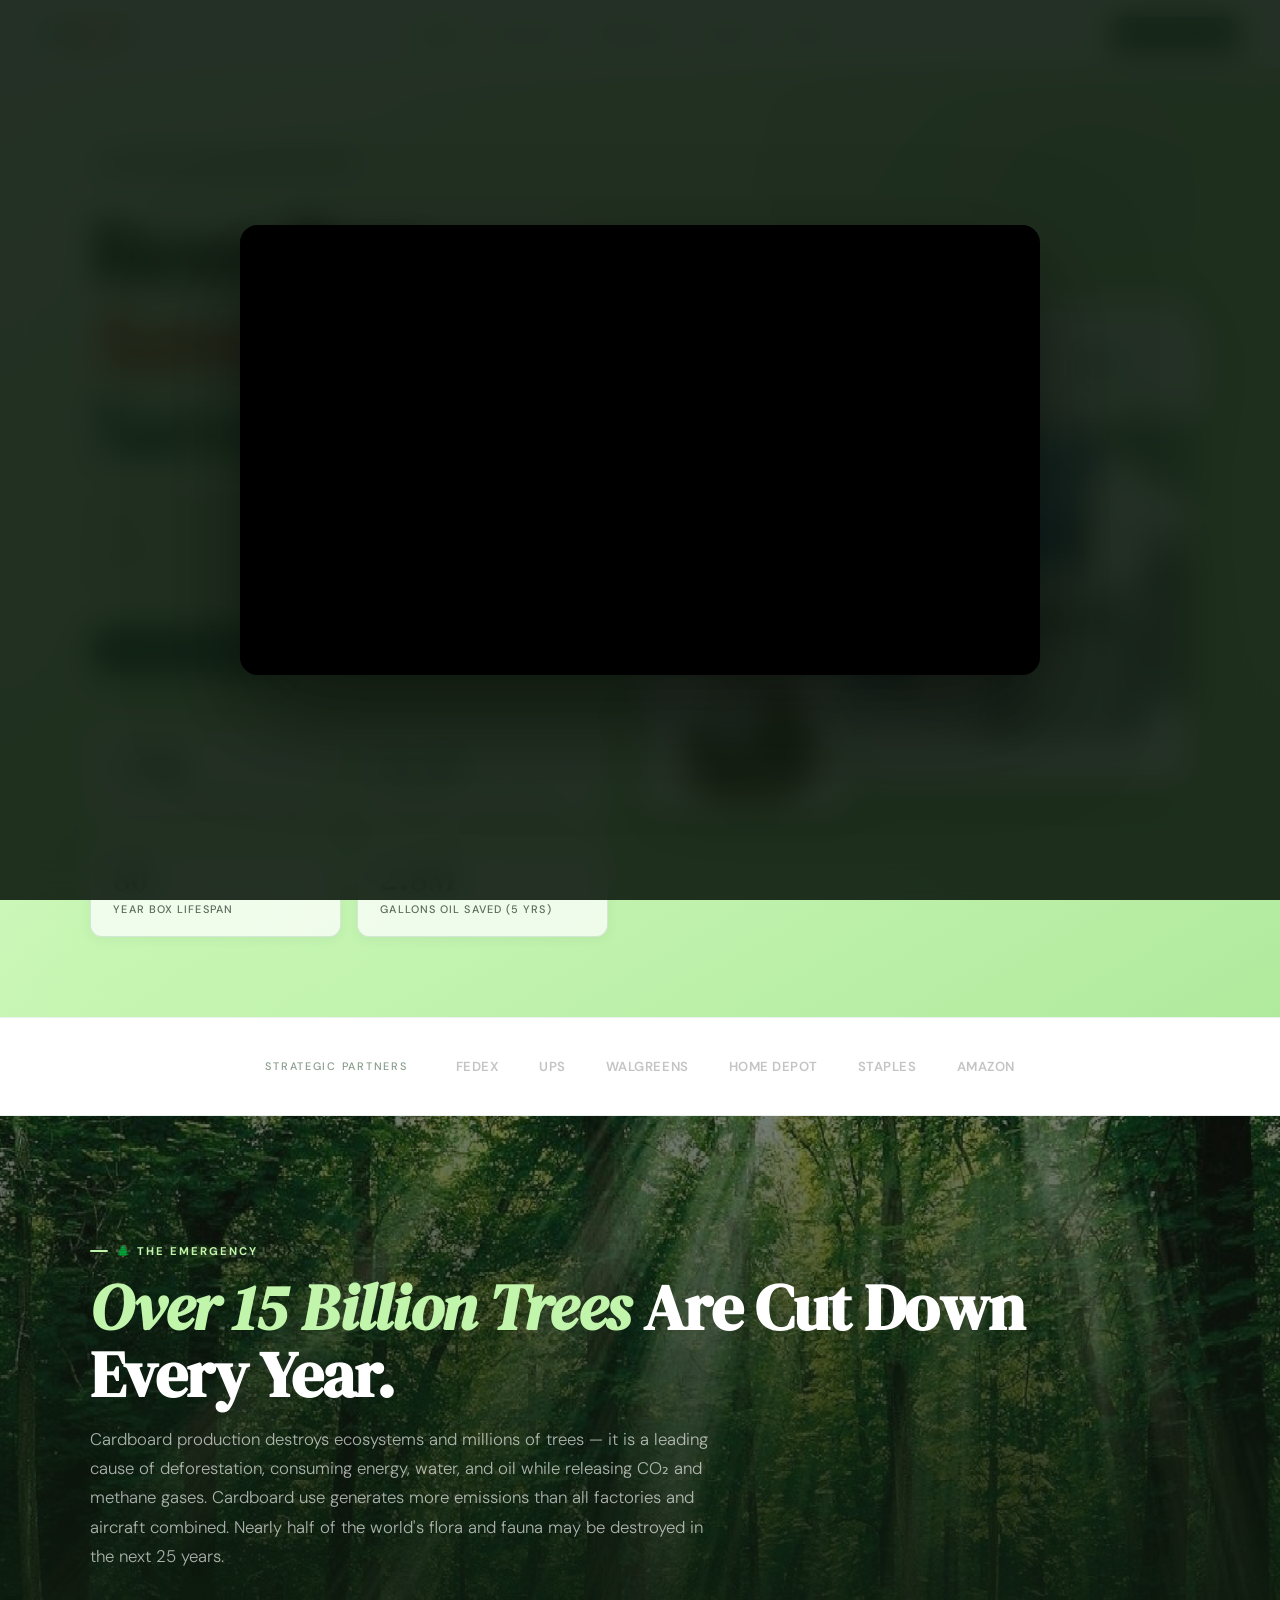
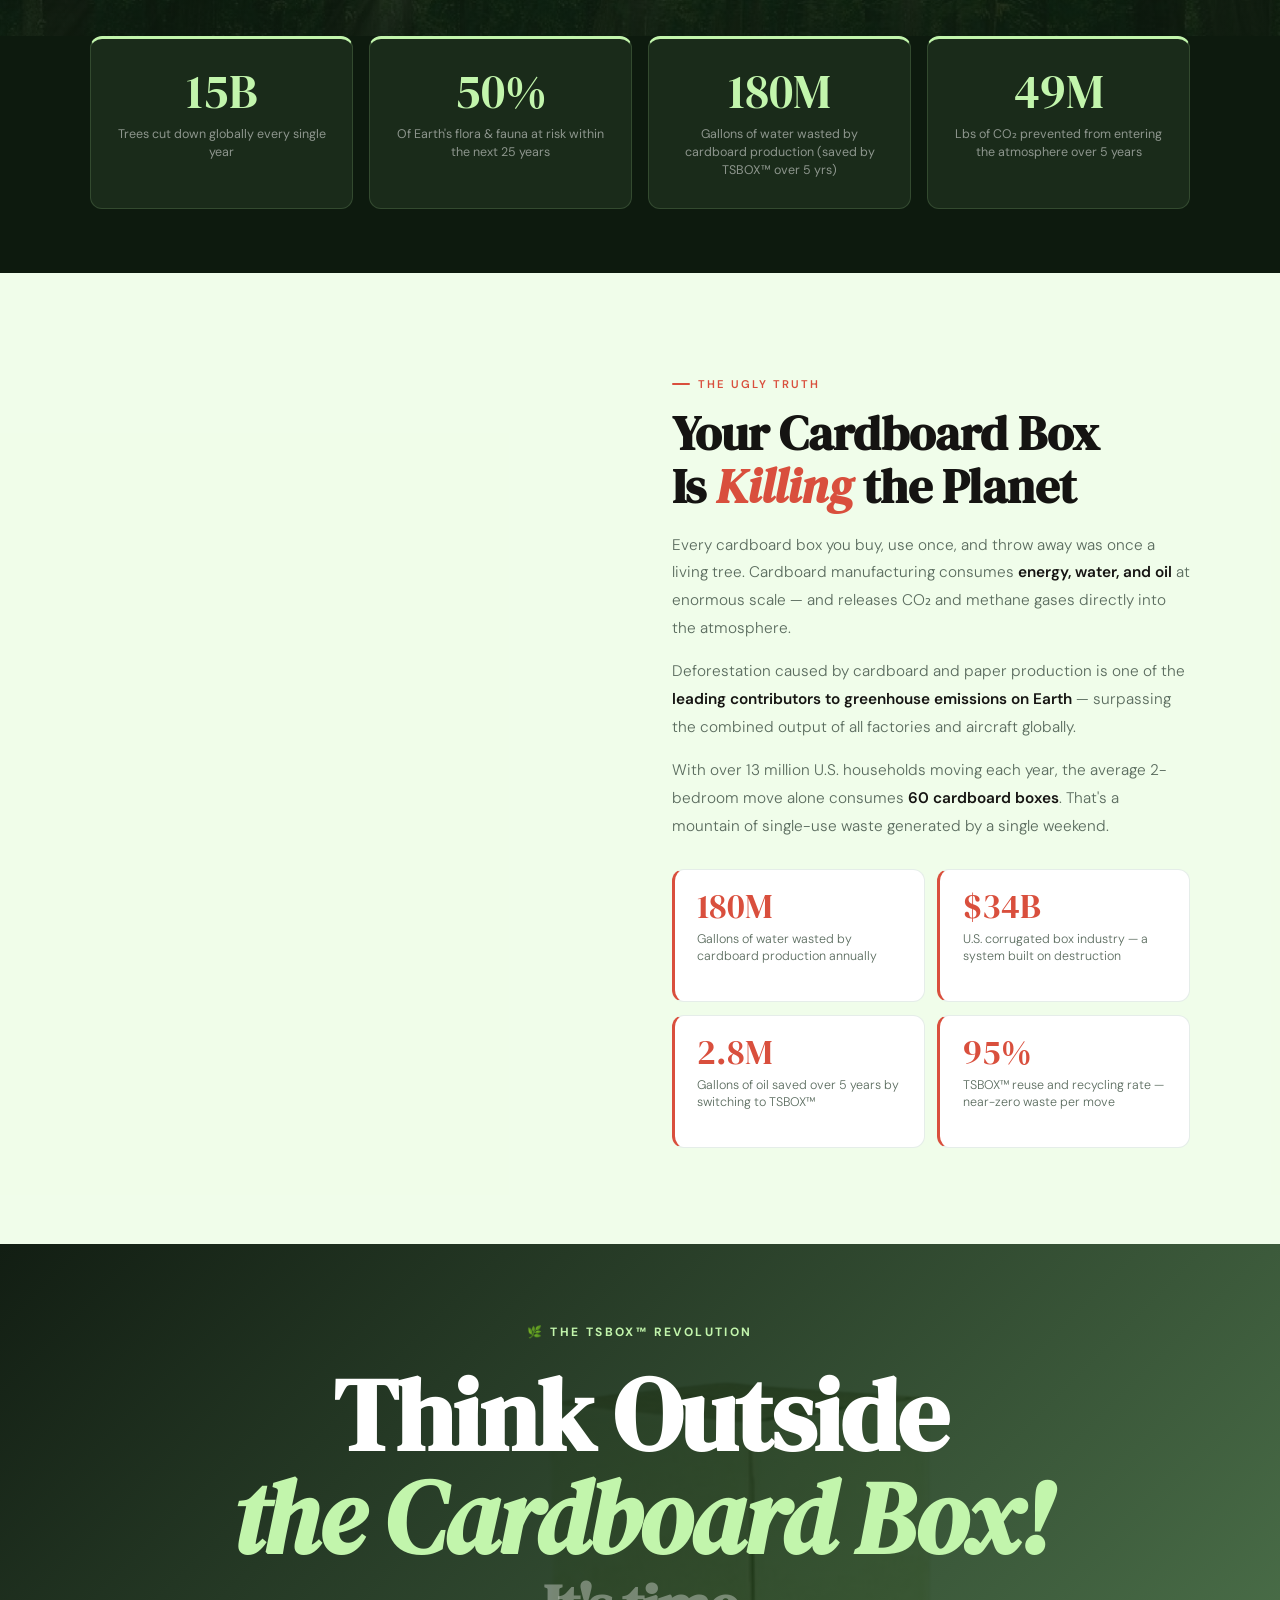
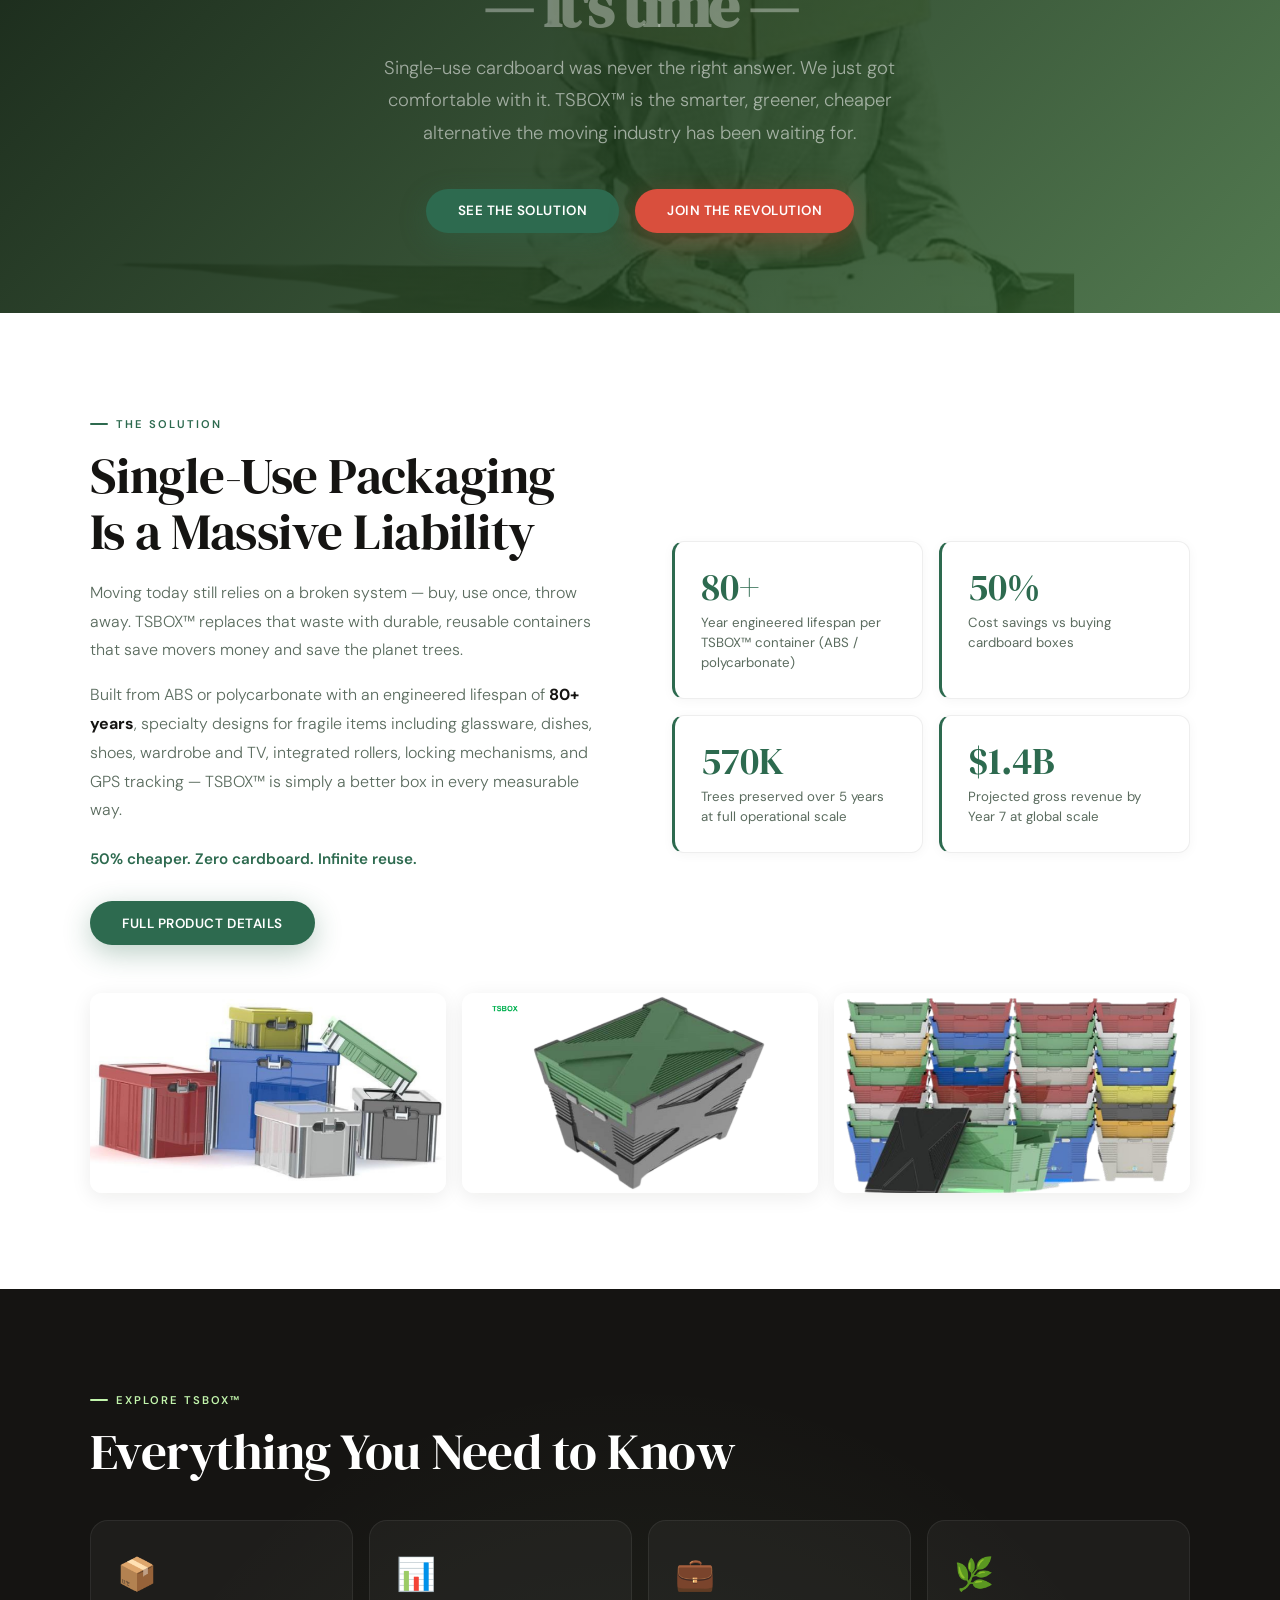
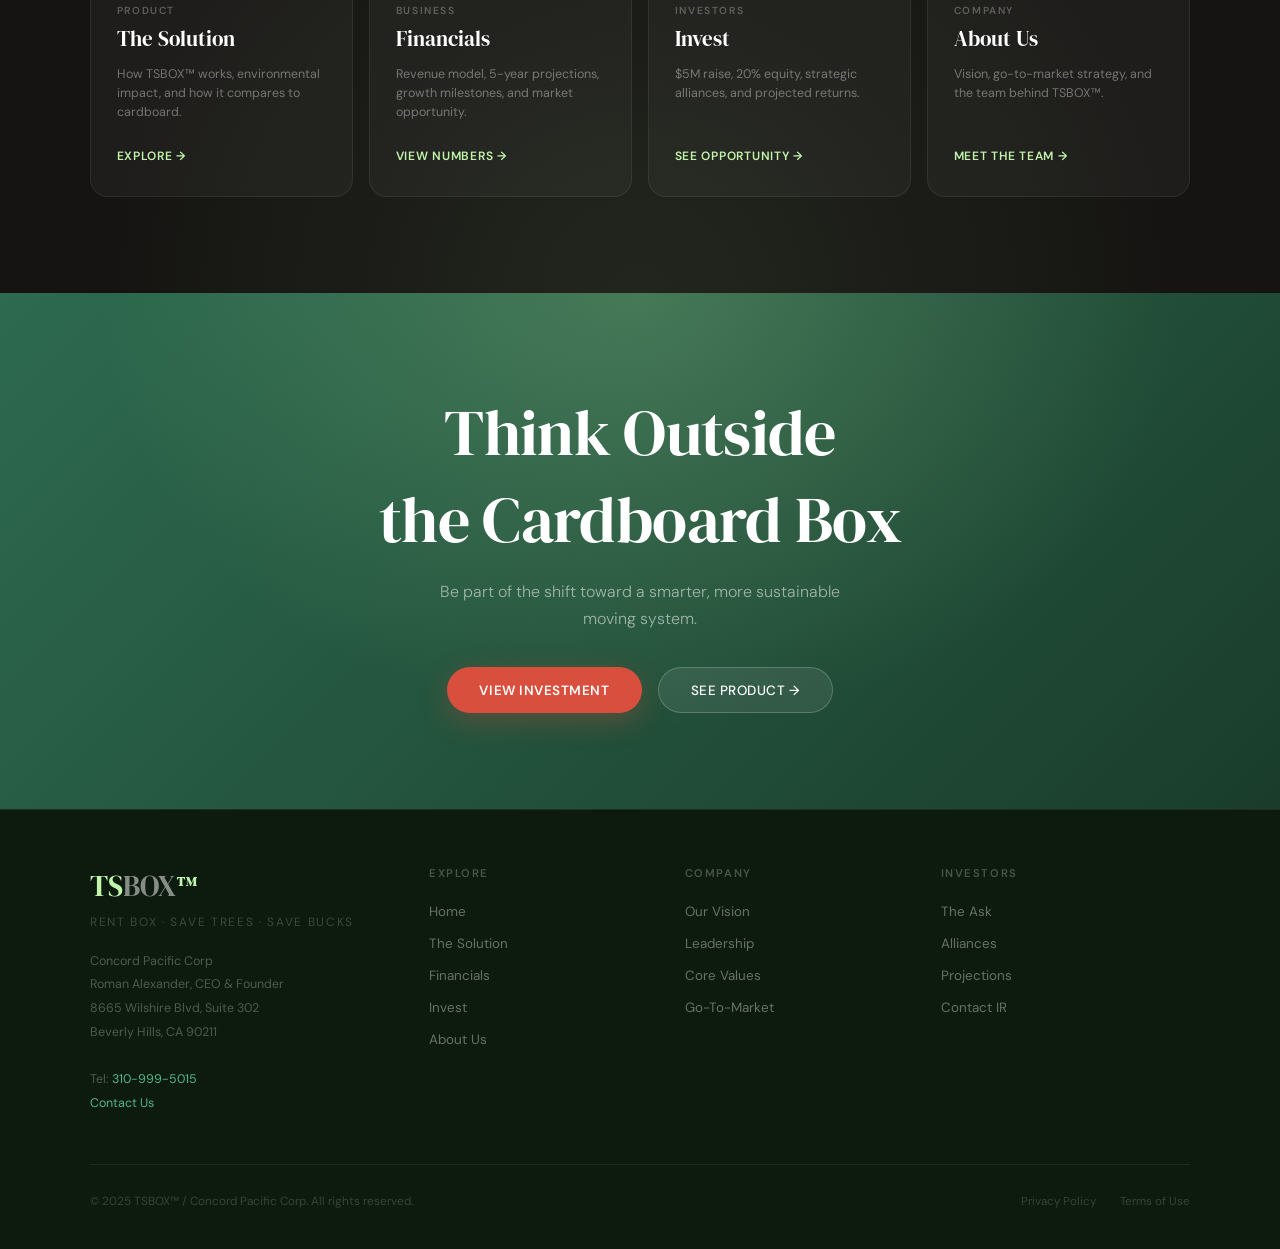
==== index.html @ 9d601208 "ud" ====
<!DOCTYPE html>
<html lang="en">

<head>
  <meta charset="UTF-8">
  <meta name="viewport" content="width=device-width, initial-scale=1.0">
  <title>TSBOX™ — Rent Box. Save Trees. Save Bucks.</title>
  <link
    href="https://fonts.googleapis.com/css2?family=DM+Serif+Display:ital@0;1&family=DM+Sans:ital,opsz,wght@0,9..40,300;0,9..40,400;0,9..40,500;0,9..40,600;0,9..40,700;1,9..40,300&display=swap"
    rel="stylesheet">
  <style>
    :root {
      --forest: #c2f5ac;
      --forest-deep: #a8e893;
      --forest-dark: #2d6a4f;
      --forest-mid: #52b788;
      --forest-bg: rgba(194, 245, 172, .18);
      --white: #ffffff;
      --cream: #fafff7;
      --ink: #151412;
      --ink2: #2a2722;
      --muted: #5a6b5e;
      --muted2: #8a9e8d;
      --coral: #d94f3d;
      --coral-lt: #f0685a;
      --amber: #c47b1a;
      --card: #ffffff;
      --card-bdr: rgba(21, 20, 18, .07);
      --divider: rgba(45, 106, 79, .1);
      --serif: 'DM Serif Display', Georgia, serif;
      --sans: 'DM Sans', system-ui, sans-serif;
      --nav-h: 68px;
      --radius: 12px;
      --radius-lg: 18px;
    }

    *,
    *::before,
    *::after {
      box-sizing: border-box;
      margin: 0;
      padding: 0
    }

    html {
      scroll-behavior: smooth;
      font-size: 16px
    }

    body {
      font-family: var(--sans);
      background: var(--cream);
      color: var(--ink2);
      overflow-x: hidden;
      -webkit-font-smoothing: antialiased
    }

    img {
      display: block;
      max-width: 100%
    }

    a {
      text-decoration: none
    }

    ::-webkit-scrollbar {
      width: 6px
    }

    ::-webkit-scrollbar-track {
      background: var(--cream)
    }

    ::-webkit-scrollbar-thumb {
      background: var(--forest-mid);
      border-radius: 3px
    }

    /* NAV */
    nav {
      position: fixed;
      top: 0;
      left: 0;
      right: 0;
      z-index: 999;
      height: var(--nav-h);
      display: flex;
      align-items: center;
      justify-content: space-between;
      padding: 0 2.5rem;
      background: rgba(255, 255, 255, .94);
      border-bottom: 1px solid var(--divider);
      backdrop-filter: blur(20px) saturate(180%);
      -webkit-backdrop-filter: blur(20px) saturate(180%)
    }

    .logo {
      font-family: var(--serif);
      font-size: 1.6rem;
      color: var(--forest-dark);
      letter-spacing: .02em;
      z-index: 1001;
      position: relative
    }

    .logo span {
      color: var(--coral)
    }

    .nav-links {
      display: flex;
      gap: 0;
      list-style: none
    }

    .nav-links a {
      color: var(--muted);
      font-size: .8rem;
      font-weight: 500;
      letter-spacing: .06em;
      text-transform: uppercase;
      padding: .5rem 1rem;
      border-radius: 6px;
      transition: color .2s, background .2s
    }

    .nav-links a:hover,
    .nav-links a.active {
      color: var(--forest-dark);
      background: var(--forest-bg)
    }

    .nav-right {
      display: flex;
      align-items: center;
      gap: 1rem
    }

    .nav-btn {
      background: var(--forest-dark);
      color: #fff;
      padding: .55rem 1.4rem;
      border-radius: 100px;
      font-size: .78rem;
      font-weight: 600;
      letter-spacing: .06em;
      text-transform: uppercase;
      transition: background .2s, transform .15s;
      box-shadow: 0 4px 16px rgba(45, 106, 79, .3);
      white-space: nowrap
    }

    .nav-btn:hover {
      background: var(--forest-mid);
      transform: translateY(-1px)
    }

    /* HAMBURGER */
    .hamburger {
      display: none;
      flex-direction: column;
      justify-content: center;
      gap: 5px;
      width: 40px;
      height: 40px;
      background: none;
      border: none;
      cursor: pointer;
      padding: 6px;
      border-radius: 8px;
      transition: background .2s;
      z-index: 1001;
      position: relative
    }

    .hamburger:hover {
      background: var(--forest-bg)
    }

    .hamburger span {
      display: block;
      width: 100%;
      height: 2px;
      background: var(--ink);
      border-radius: 2px;
      transition: transform .35s cubic-bezier(.16, 1, .3, 1), opacity .25s ease, width .3s ease;
      transform-origin: center
    }

    .hamburger.open span:nth-child(1) {
      transform: translateY(7px) rotate(45deg)
    }

    .hamburger.open span:nth-child(2) {
      opacity: 0;
      width: 0
    }

    .hamburger.open span:nth-child(3) {
      transform: translateY(-7px) rotate(-45deg)
    }

    /* MOBILE DRAWER */
    .mobile-drawer {
      display: none;
      position: fixed;
      top: var(--nav-h);
      left: 0;
      right: 0;
      background: rgba(255, 255, 255, .98);
      backdrop-filter: blur(24px) saturate(200%);
      -webkit-backdrop-filter: blur(24px) saturate(200%);
      border-bottom: 1px solid var(--divider);
      z-index: 998;
      transform: translateY(-10px);
      opacity: 0;
      transition: transform .35s cubic-bezier(.16, 1, .3, 1), opacity .3s ease;
      box-shadow: 0 20px 60px rgba(21, 20, 18, .12)
    }

    .mobile-drawer.open {
      transform: translateY(0);
      opacity: 1
    }

    .mobile-drawer ul {
      list-style: none;
      padding: 1.2rem 1.4rem;
      display: flex;
      flex-direction: column;
      gap: .3rem
    }

    .mobile-drawer ul a {
      display: block;
      color: var(--ink2);
      font-size: .95rem;
      font-weight: 500;
      letter-spacing: .04em;
      text-transform: uppercase;
      padding: .9rem 1.1rem;
      border-radius: var(--radius);
      transition: background .2s, color .2s
    }

    .mobile-drawer ul a:hover,
    .mobile-drawer ul a.active {
      background: var(--forest-bg);
      color: var(--forest-dark)
    }

    .mobile-drawer-cta {
      padding: .8rem 1.4rem 1.4rem;
      border-top: 1px solid var(--divider)
    }

    .mobile-drawer-cta a {
      display: block;
      text-align: center;
      background: var(--forest-dark);
      color: #fff;
      padding: .9rem;
      border-radius: 100px;
      font-size: .84rem;
      font-weight: 600;
      letter-spacing: .06em;
      text-transform: uppercase;
      box-shadow: 0 4px 16px rgba(45, 106, 79, .3);
      transition: background .2s
    }

    .mobile-drawer-cta a:hover {
      background: var(--forest-mid)
    }

    .nav-backdrop {
      display: none;
      position: fixed;
      inset: 0;
      background: rgba(21, 20, 18, .25);
      z-index: 997;
      opacity: 0;
      transition: opacity .3s ease
    }

    .nav-backdrop.open {
      opacity: 1
    }

    /* BUTTONS */
    .btn-p {
      display: inline-flex;
      align-items: center;
      gap: .4rem;
      background: var(--forest-dark);
      color: #fff;
      padding: .85rem 2rem;
      border-radius: 100px;
      font-size: .84rem;
      font-weight: 600;
      letter-spacing: .04em;
      text-transform: uppercase;
      box-shadow: 0 8px 28px rgba(45, 106, 79, .32);
      transition: all .25s cubic-bezier(.16, 1, .3, 1)
    }

    .btn-p:hover {
      background: var(--forest-mid);
      transform: translateY(-2px);
      box-shadow: 0 14px 40px rgba(45, 106, 79, .42)
    }

    .btn-o {
      display: inline-flex;
      align-items: center;
      border: 1.5px solid rgba(45, 106, 79, .3);
      color: var(--forest-dark);
      padding: .85rem 2rem;
      border-radius: 100px;
      font-size: .84rem;
      font-weight: 500;
      letter-spacing: .04em;
      text-transform: uppercase;
      transition: border-color .2s, color .2s, background .2s;
      background: rgba(194, 245, 172, .2)
    }

    .btn-o:hover {
      border-color: var(--forest-dark);
      background: var(--forest-bg)
    }

    .btn-coral {
      display: inline-flex;
      align-items: center;
      background: var(--coral);
      color: #fff;
      padding: .85rem 2rem;
      border-radius: 100px;
      font-size: .84rem;
      font-weight: 600;
      letter-spacing: .04em;
      text-transform: uppercase;
      box-shadow: 0 8px 28px rgba(217, 79, 61, .3);
      transition: all .25s cubic-bezier(.16, 1, .3, 1)
    }

    .btn-coral:hover {
      background: var(--coral-lt);
      transform: translateY(-2px)
    }

    /* LAYOUT */
    section {
      padding: 6rem 2rem
    }

    .cont {
      max-width: 1100px;
      margin: 0 auto
    }

    .bg-white {
      background: var(--white)
    }

    .divider {
      height: 1px;
      background: var(--divider)
    }

    .sec-tag {
      display: inline-flex;
      align-items: center;
      gap: .5rem;
      font-size: .7rem;
      font-weight: 600;
      letter-spacing: .18em;
      text-transform: uppercase;
      color: var(--forest-dark);
      margin-bottom: 1rem
    }

    .sec-tag::before {
      content: '';
      display: block;
      width: 18px;
      height: 2px;
      background: var(--forest-dark);
      border-radius: 1px
    }

    .sec-tag.red {
      color: var(--coral)
    }

    .sec-tag.red::before {
      background: var(--coral)
    }

    .sec-title {
      font-family: var(--serif);
      font-size: clamp(2rem, 4.5vw, 3.2rem);
      line-height: 1.1;
      color: var(--ink);
      margin-bottom: 1.2rem;
      font-weight: 400;
      letter-spacing: -.01em
    }

    .sec-body {
      font-size: 1rem;
      color: var(--muted);
      line-height: 1.8;
      max-width: 560px;
      font-weight: 300
    }

    .two-col {
      display: grid;
      grid-template-columns: 1fr 1fr;
      gap: 4rem;
      align-items: center
    }

    /* HERO */
    .hero {
      min-height: 100vh;
      display: flex;
      align-items: center;
      padding: calc(var(--nav-h) + 5rem) 2rem 5rem;
      background: linear-gradient(150deg, rgba(255, 255, 255, .92) 0%, rgba(194, 245, 172, .85) 55%, rgba(168, 232, 147, .9) 100%);
      position: relative;
      overflow: hidden
    }

    .hero-bg-img {
      position: absolute;
      inset: 0;
      background: url('https://images.unsplash.com/photo-1448375240586-882707db888b?w=1600&q=80') center/cover no-repeat;
      opacity: .18;
      z-index: 0
    }

    .hero-ring {
      position: absolute;
      top: -20%;
      right: -12%;
      width: 750px;
      height: 750px;
      border-radius: 50%;
      background: radial-gradient(circle, rgba(45, 106, 79, .12) 0%, transparent 70%);
      pointer-events: none
    }

    .hero-ring2 {
      position: absolute;
      bottom: -15%;
      left: -8%;
      width: 550px;
      height: 550px;
      border-radius: 50%;
      background: radial-gradient(circle, rgba(194, 245, 172, .5) 0%, transparent 70%);
      pointer-events: none
    }

    .hero-grid {
      position: relative;
      z-index: 2;
      max-width: 1100px;
      margin: 0 auto;
      display: grid;
      grid-template-columns: 1fr 1fr;
      gap: 4rem;
      align-items: center;
      width: 100%
    }

    .hero-badge {
      display: inline-flex;
      align-items: center;
      gap: .5rem;
      background: rgba(45, 106, 79, .12);
      border: 1px solid rgba(45, 106, 79, .25);
      color: var(--forest-dark);
      font-size: .7rem;
      font-weight: 700;
      letter-spacing: .14em;
      text-transform: uppercase;
      padding: .4rem 1rem;
      border-radius: 100px;
      margin-bottom: 2rem;
      animation: fadeUp .6s .1s both
    }

    .hero h1 {
      font-family: var(--serif);
      font-size: clamp(3.2rem, 7vw, 5.5rem);
      line-height: 1;
      color: var(--ink);
      letter-spacing: -.02em;
      margin-bottom: 1.5rem;
      animation: fadeUp .7s .2s both
    }

    .hero h1 .line-coral {
      color: var(--coral);
      font-style: italic;
      display: block
    }

    .hero h1 .line-green {
      color: var(--forest-dark);
      display: block
    }

    .hero-sub {
      font-size: 1.05rem;
      color: var(--muted);
      line-height: 1.78;
      max-width: 460px;
      font-weight: 300;
      margin-bottom: 2.5rem;
      animation: fadeUp .7s .3s both
    }

    .hero-actions {
      display: flex;
      gap: 1rem;
      flex-wrap: wrap;
      margin-bottom: 3.5rem;
      animation: fadeUp .7s .4s both
    }

    .hero-stats {
      display: grid;
      grid-template-columns: repeat(2, 1fr);
      gap: 1rem;
      animation: fadeUp .7s .5s both
    }

    .hstat {
      background: rgba(255, 255, 255, .75);
      border: 1px solid rgba(45, 106, 79, .15);
      border-radius: var(--radius);
      padding: 1.2rem 1.4rem;
      box-shadow: 0 2px 12px rgba(45, 106, 79, .07);
      backdrop-filter: blur(8px)
    }

    .hstat .num {
      font-family: var(--serif);
      font-size: 2.2rem;
      color: var(--forest-dark);
      line-height: 1
    }

    .hstat .lbl {
      font-size: .68rem;
      letter-spacing: .1em;
      text-transform: uppercase;
      color: var(--muted);
      margin-top: .4rem;
      font-weight: 500
    }

    .hero-visual {
      position: relative;
      animation: fadeIn .8s .3s both
    }

    .hero-img-main {
      width: 100%;
      height: 480px;
      object-fit: cover;
      border-radius: var(--radius-lg);
      box-shadow: 0 24px 72px rgba(21, 20, 18, .18)
    }

    .hero-img-float {
      position: absolute;
      bottom: -2rem;
      left: -2rem;
      width: 210px;
      height: 155px;
      object-fit: cover;
      border-radius: var(--radius);
      box-shadow: 0 12px 40px rgba(21, 20, 18, .2);
      border: 4px solid var(--forest)
    }

    .hero-badge-float {
      position: absolute;
      top: 1.5rem;
      right: -1rem;
      background: rgba(255, 255, 255, .95);
      border: 1px solid rgba(45, 106, 79, .2);
      border-radius: var(--radius);
      padding: 1rem 1.2rem;
      box-shadow: 0 8px 32px rgba(45, 106, 79, .16);
      text-align: center;
      min-width: 130px;
      backdrop-filter: blur(12px)
    }

    .hero-badge-float .bf-num {
      font-family: var(--serif);
      font-size: 1.8rem;
      color: var(--forest-dark)
    }

    .hero-badge-float .bf-lbl {
      font-size: .62rem;
      letter-spacing: .08em;
      text-transform: uppercase;
      color: var(--muted);
      margin-top: .2rem
    }

    .trust-bar {
      padding: 2rem 5%;
      background: #fff;
      border-top: 1px solid #f0f0f0;
      border-bottom: 1px solid #f0f0f0;
    }

    .trust-bar .cont {
      max-width: 1200px;
      margin: 0 auto;
      display: flex;
      flex-wrap: wrap;
      align-items: center;
      justify-content: center;
      gap: 2rem;
    }

    .trust-label {
      font-size: 0.7rem;
      text-transform: uppercase;
      letter-spacing: 2px;
      color: #a0a0a0;
      font-weight: 700;
    }

    .trust-names {
      display: flex;
      flex-wrap: wrap;
      justify-content: center;
      gap: 2rem;
    }

    .trust-name {
      font-size: 0.85rem;
      font-weight: 600;
      color: #bbb;
      /* Muted gray for a high-end feel */
      transition: color 0.3s ease;
      cursor: default;
    }

    .trust-name:hover {
      color: var(--forest-dark, #2d6a4f);
      /* Subtle brand color hint on hover */
    }

    @media (max-width: 768px) {
      .trust-bar .cont {
        flex-direction: column;
        gap: 1.5rem;
        text-align: center;
      }

      .trust-names {
        gap: 1rem 1.5rem;
      }
    }

    /* CRISIS */
    .crisis-section {
      background: #0d1a0e;
      padding: 0;
      position: relative;
      overflow: hidden
    }

    .crisis-hero-img {
      width: 100%;
      height: 520px;
      object-fit: cover;
      display: block;
      opacity: .55
    }

    .crisis-overlay {
      position: absolute;
      inset: 0;
      background: linear-gradient(180deg, rgba(13, 26, 14, .2) 0%, rgba(13, 26, 14, .85) 100%);
      display: flex;
      align-items: flex-end;
      padding: 4rem 2rem
    }

    .crisis-inner {
      max-width: 1100px;
      margin: 0 auto;
      width: 100%
    }

    .crisis-tag {
      display: inline-flex;
      align-items: center;
      gap: .5rem;
      font-size: .7rem;
      font-weight: 700;
      letter-spacing: .18em;
      text-transform: uppercase;
      color: var(--forest);
      margin-bottom: 1rem
    }

    .crisis-tag::before {
      content: '';
      display: block;
      width: 18px;
      height: 2px;
      background: var(--forest);
      border-radius: 1px
    }

    .crisis-title {
      font-family: var(--serif);
      font-size: clamp(2.2rem, 5vw, 4rem);
      color: #fff;
      line-height: 1.05;
      margin-bottom: 1rem;
      letter-spacing: -.01em
    }

    .crisis-title em {
      color: var(--forest);
      font-style: italic
    }

    .crisis-sub {
      font-size: 1.05rem;
      color: rgba(255, 255, 255, .65);
      max-width: 620px;
      line-height: 1.75;
      font-weight: 300
    }

    .crisis-stats {
      background: #0d1a0e;
      padding: 0 2rem 4rem
    }

    .crisis-stat-grid {
      max-width: 1100px;
      margin: 0 auto;
      display: grid;
      grid-template-columns: repeat(4, 1fr);
      gap: 1rem
    }

    .cstat {
      background: rgba(194, 245, 172, .08);
      border: 1px solid rgba(194, 245, 172, .15);
      border-top: 3px solid var(--forest);
      border-radius: var(--radius);
      padding: 1.8rem 1.4rem;
      text-align: center
    }

    .cstat .cn {
      font-family: var(--serif);
      font-size: 3rem;
      color: var(--forest);
      line-height: 1
    }

    .cstat p {
      font-size: .78rem;
      color: rgba(255, 255, 255, .5);
      margin-top: .6rem;
      line-height: 1.45
    }

    /* DEFORESTATION */
    .defor-section {
      background: rgba(194, 245, 172, .18);
      padding: 6rem 2rem
    }

    .defor-inner {
      max-width: 1100px;
      margin: 0 auto
    }

    .defor-grid {
      display: grid;
      grid-template-columns: 1fr 1fr;
      gap: 4rem;
      align-items: start
    }

    .defor-img-stack {
      position: relative
    }

    .defor-img-main {
      width: 100%;
      height: 380px;
      object-fit: cover;
      border-radius: var(--radius-lg);
      box-shadow: 0 20px 60px rgba(21, 20, 18, .14)
    }

    .defor-img-sm {
      position: absolute;
      bottom: -2rem;
      right: -1.5rem;
      width: 200px;
      height: 150px;
      object-fit: cover;
      border-radius: var(--radius);
      box-shadow: 0 12px 40px rgba(21, 20, 18, .18);
      border: 3px solid #fff
    }

    .defor-text h2 {
      font-family: var(--serif);
      font-size: clamp(2rem, 4vw, 3rem);
      color: var(--ink);
      line-height: 1.1;
      margin-bottom: 1.2rem
    }

    .defor-text h2 em {
      color: var(--coral);
      font-style: italic
    }

    .defor-text p {
      font-size: .96rem;
      color: var(--muted);
      line-height: 1.8;
      font-weight: 300;
      margin-bottom: 1rem
    }

    .defor-text p strong {
      color: var(--ink);
      font-weight: 600
    }

    .defor-facts {
      display: grid;
      grid-template-columns: 1fr 1fr;
      gap: .8rem;
      margin-top: 1.8rem
    }

    .defor-fact {
      background: var(--white);
      border: 1px solid rgba(45, 106, 79, .12);
      border-left: 3px solid var(--coral);
      border-radius: var(--radius);
      padding: 1.2rem 1.4rem
    }

    .defor-fact .dfn {
      font-family: var(--serif);
      font-size: 2.2rem;
      color: var(--coral);
      line-height: 1
    }

    .defor-fact p {
      font-size: .78rem;
      color: var(--muted);
      margin-top: .4rem;
      line-height: 1.4
    }

    /* THINK SECTION */
    .think-section {
      position: relative;
      min-height: 600px;
      display: flex;
      align-items: center;
      overflow: hidden
    }

    .think-bg {
      position: absolute;
      inset: 0;
      background: url('img/27.png') center/cover no-repeat;
      filter: brightness(.25) saturate(.8)
    }

    .think-overlay {
      position: absolute;
      inset: 0;
      background: linear-gradient(135deg, rgba(13, 26, 14, .9) 0%, rgba(124, 255, 117, .301) 100%)
    }

    .think-inner {
      position: relative;
      z-index: 2;
      max-width: 1100px;
      margin: 0 auto;
      padding: 5rem 2rem;
      text-align: center
    }

    .think-pre {
      font-size: .75rem;
      letter-spacing: .2em;
      text-transform: uppercase;
      color: var(--forest);
      font-weight: 700;
      margin-bottom: 1.5rem
    }

    .think-headline {
      font-family: var(--serif);
      font-size: clamp(3rem, 8vw, 7rem);
      color: #fff;
      line-height: 1;
      letter-spacing: -.02em;
      margin-bottom: 1rem
    }

    .think-headline em {
      color: var(--forest);
      font-style: italic;
      display: block
    }

    .think-headline span {
      color: rgba(255, 255, 255, .35);
      font-size: 60%;
      display: block;
      margin-top: .4rem
    }

    .think-sub {
      font-size: 1.15rem;
      color: rgba(255, 255, 255, .55);
      max-width: 560px;
      margin: 0 auto 2.5rem;
      line-height: 1.75;
      font-weight: 300
    }

    /* SOLUTION STRIP */
    .solution-strip {
      background: var(--white);
      padding: 6rem 2rem
    }

    .prob-card {
      background: var(--white);
      border: 1px solid var(--card-bdr);
      border-left: 3px solid var(--forest-dark);
      border-radius: var(--radius);
      padding: 1.6rem;
      box-shadow: 0 2px 12px rgba(21, 20, 18, .04)
    }

    .prob-card .pnum {
      font-family: var(--serif);
      font-size: 2.4rem;
      color: var(--forest-dark);
      line-height: 1
    }

    .prob-card p {
      font-size: .83rem;
      color: var(--muted);
      margin-top: .4rem;
      line-height: 1.5
    }

    .problem-grid {
      display: grid;
      grid-template-columns: repeat(2, 1fr);
      gap: 1rem;
      margin-top: 2.5rem
    }

    .gallery-row {
      display: grid;
      grid-template-columns: repeat(3, 1fr);
      gap: 1rem;
      margin-top: 2.5rem
    }

    .gallery-row img {
      width: 100%;
      height: 200px;
      object-fit: cover;
      border-radius: var(--radius);
      transition: transform .4s cubic-bezier(.16, 1, .3, 1), box-shadow .4s;
      box-shadow: 0 4px 20px rgba(21, 20, 18, .08)
    }

    .gallery-row img:hover {
      transform: scale(1.03) translateY(-3px);
      box-shadow: 0 16px 48px rgba(21, 20, 18, .14)
    }

    /* PAGE CARDS */
    .pages-hub {
      padding: 6rem 2rem;
      background: var(--ink);
      position: relative;
      overflow: hidden
    }

    .pages-hub::before {
      content: '';
      position: absolute;
      inset: 0;
      background: radial-gradient(ellipse at 50% 100%, rgba(194, 245, 172, .08) 0%, transparent 60%)
    }

    .pages-hub .sec-tag {
      color: var(--forest)
    }

    .pages-hub .sec-tag::before {
      background: var(--forest)
    }

    .pages-hub .sec-title {
      color: #fff
    }

    .page-cards {
      display: grid;
      grid-template-columns: repeat(4, 1fr);
      gap: 1rem;
      margin-top: 2.5rem;
      position: relative;
      z-index: 1
    }

    .page-card {
      background: rgba(255, 255, 255, .04);
      border: 1px solid rgba(255, 255, 255, .07);
      border-radius: var(--radius-lg);
      padding: 2rem 1.6rem;
      display: flex;
      flex-direction: column;
      gap: .6rem;
      transition: background .25s, border-color .25s, transform .3s cubic-bezier(.16, 1, .3, 1)
    }

    .page-card:hover {
      background: rgba(194, 245, 172, .06);
      border-color: rgba(194, 245, 172, .25);
      transform: translateY(-5px)
    }

    .page-card .pc-ico {
      font-size: 2rem
    }

    .page-card .pc-label {
      font-size: .64rem;
      letter-spacing: .16em;
      text-transform: uppercase;
      color: rgba(255, 255, 255, .28);
      font-weight: 600
    }

    .page-card .pc-title {
      font-family: var(--serif);
      font-size: 1.3rem;
      color: #fff;
      line-height: 1.2
    }

    .page-card .pc-desc {
      font-size: .78rem;
      color: rgba(255, 255, 255, .38);
      line-height: 1.55;
      margin-top: .2rem
    }

    .page-card .pc-arrow {
      margin-top: auto;
      padding-top: 1rem;
      font-size: .75rem;
      color: var(--forest);
      font-weight: 600;
      letter-spacing: .06em;
      text-transform: uppercase
    }

    /* CTA */
    .cta {
      background: linear-gradient(135deg, var(--forest-dark) 0%, #1a3d2b 100%);
      padding: 6rem 2rem;
      text-align: center;
      position: relative;
      overflow: hidden
    }

    .cta::before {
      content: '';
      position: absolute;
      inset: 0;
      background: radial-gradient(ellipse at 50% 0%, rgba(194, 245, 172, .2) 0%, transparent 60%)
    }

    .cta>* {
      position: relative;
      z-index: 1
    }

    .cta h2 {
      font-family: var(--serif);
      font-size: clamp(2.2rem, 5.5vw, 4rem);
      color: #fff;
      font-weight: 400;
      margin-bottom: 1rem;
      letter-spacing: -.01em
    }

    .cta p {
      font-size: 1rem;
      color: rgba(255, 255, 255, .55);
      max-width: 440px;
      margin: 0 auto 2.2rem;
      line-height: 1.65;
      font-weight: 300
    }

    /* FOOTER */
    footer {
      background: #0d1a0e;
      padding: 3.5rem 2rem 2.5rem;
      border-top: 1px solid rgba(194, 245, 172, .1)
    }

    .footer-inner {
      max-width: 1100px;
      margin: 0 auto;
      display: grid;
      grid-template-columns: 1.4fr 1fr 1fr 1.2fr;
      gap: 3rem;
      padding-bottom: 3rem;
      border-bottom: 1px solid rgba(194, 245, 172, .08)
    }

    .f-logo {
      font-family: var(--serif);
      font-size: 1.8rem;
      color: var(--forest)
    }

    .f-logo span {
      color: rgba(255, 255, 255, .5)
    }

    .f-tagline {
      font-size: .75rem;
      letter-spacing: .14em;
      text-transform: uppercase;
      color: rgba(255, 255, 255, .2);
      margin: .5rem 0 1.2rem
    }

    .f-addr {
      font-size: .78rem;
      color: rgba(255, 255, 255, .28);
      line-height: 1.9
    }

    .f-addr a {
      color: var(--forest-mid)
    }

    .f-col h4 {
      font-size: .7rem;
      letter-spacing: .14em;
      text-transform: uppercase;
      color: rgba(255, 255, 255, .25);
      font-weight: 600;
      margin-bottom: 1.2rem
    }

    .f-col ul {
      list-style: none;
      display: flex;
      flex-direction: column;
      gap: .7rem
    }

    .f-col ul a {
      font-size: .84rem;
      color: rgba(255, 255, 255, .38);
      transition: color .2s
    }

    .f-col ul a:hover {
      color: var(--forest)
    }

    .f-bottom {
      max-width: 1100px;
      margin: 1.8rem auto 0;
      display: flex;
      justify-content: space-between;
      align-items: center;
      flex-wrap: wrap;
      gap: 1rem
    }

    .f-copy {
      font-size: .74rem;
      color: rgba(255, 255, 255, .18)
    }

    .f-legal {
      display: flex;
      gap: 1.5rem
    }

    .f-legal a {
      font-size: .72rem;
      color: rgba(255, 255, 255, .18)
    }

    .f-legal a:hover {
      color: rgba(255, 255, 255, .5)
    }

    /* ANIMATIONS */
    @keyframes fadeUp {
      from {
        opacity: 0;
        transform: translateY(24px)
      }

      to {
        opacity: 1;
        transform: translateY(0)
      }
    }

    @keyframes fadeIn {
      from {
        opacity: 0
      }

      to {
        opacity: 1
      }
    }

    .reveal {
      opacity: 0;
      transform: translateY(20px);
      transition: opacity .6s ease, transform .6s cubic-bezier(.16, 1, .3, 1)
    }

    .revealed {
      opacity: 1 !important;
      transform: translateY(0) !important
    }

    /* RESPONSIVE */
    @media(max-width:900px) {
      .hero-grid {
        grid-template-columns: 1fr;
        gap: 3rem
      }

      .hero-visual {
        display: none
      }

      .page-cards {
        grid-template-columns: 1fr 1fr
      }

      .crisis-stat-grid {
        grid-template-columns: 1fr 1fr
      }

      .defor-grid {
        grid-template-columns: 1fr;
        gap: 2.5rem
      }

      .footer-inner {
        grid-template-columns: 1fr 1fr;
        gap: 2.5rem
      }

      .two-col {
        grid-template-columns: 1fr;
        gap: 2.5rem
      }
    }

    @media(max-width:768px) {
      nav {
        padding: 0 1.4rem
      }

      .nav-links {
        display: none
      }

      .nav-btn {
        display: none
      }

      .hamburger {
        display: flex
      }

      .mobile-drawer {
        display: block
      }

      .nav-backdrop {
        display: block
      }

      .gallery-row {
        grid-template-columns: 1fr
      }
    }

    @media(max-width:600px) {
      .problem-grid {
        grid-template-columns: 1fr
      }

      .page-cards {
        grid-template-columns: 1fr
      }

      .hero-stats {
        grid-template-columns: 1fr 1fr
      }

      .crisis-stat-grid {
        grid-template-columns: 1fr 1fr
      }

      .defor-facts {
        grid-template-columns: 1fr
      }
    }

    @media(max-width:480px) {
      .footer-inner {
        grid-template-columns: 1fr
      }

      .hero-stats {
        grid-template-columns: 1fr
      }
    }

    :root {
      --forest: #c2f5ac;
      --forest-deep: #a8e893;
      --forest-dark: #2d6a4f;
      --forest-mid: #52b788;
      --forest-bg: rgba(194, 245, 172, .18);
      --white: #ffffff;
      --cream: #fafff7;
      --ink: #151412;
      --ink2: #2a2722;
      --muted: #5a6b5e;
      --muted2: #8a9e8d;
      --coral: #d94f3d;
      --coral-lt: #f0685a;
      --amber: #c47b1a;
      --card: #ffffff;
      --card-bdr: rgba(21, 20, 18, .07);
      --divider: rgba(45, 106, 79, .1);
      --serif: 'DM Serif Display', Georgia, serif;
      --sans: 'DM Sans', system-ui, sans-serif;
      --nav-h: 68px;
      --radius: 12px;
      --radius-lg: 18px;
    }

    *,
    *::before,
    *::after {
      box-sizing: border-box;
      margin: 0;
      padding: 0
    }

    html {
      scroll-behavior: smooth;
      font-size: 16px
    }

    body {
      font-family: var(--sans);
      background: var(--cream);
      color: var(--ink2);
      overflow-x: hidden;
      -webkit-font-smoothing: antialiased
    }

    img {
      display: block;
      max-width: 100%
    }

    a {
      text-decoration: none
    }

    ::-webkit-scrollbar {
      width: 6px
    }

    ::-webkit-scrollbar-track {
      background: var(--cream)
    }

    ::-webkit-scrollbar-thumb {
      background: var(--forest-mid);
      border-radius: 3px
    }

    /* SMALL CENTERED ANIMATION MODAL */
    #video-modal-container {
      position: fixed;
      inset: 0;
      background: rgba(13, 26, 14, 0.85);
      backdrop-filter: blur(10px);
      z-index: 10000;
      display: flex;
      align-items: center;
      justify-content: center;
      transition: opacity 0.6s ease, visibility 0.6s;
    }

    #video-modal-container.hidden {
      opacity: 0;
      visibility: hidden;
      pointer-events: none;
    }

    .video-content {
      position: relative;
      width: 90%;
      max-width: 800px;
      /* Adjust size here */
      aspect-ratio: 16/9;
      background: #000;
      border-radius: var(--radius-lg);
      overflow: hidden;
      box-shadow: 0 40px 100px rgba(0, 0, 0, 0.5);
      transform: scale(1);
      transition: transform 0.6s cubic-bezier(0.16, 1, 0.3, 1);
      cursor: pointer;
    }

    #video-modal-container.hidden .video-content {
      transform: scale(0.9);
    }

    #intro-video {
      width: 100%;
      height: 100%;
      object-fit: cover;
    }

    .play-overlay-text {
      position: absolute;
      inset: 0;
      display: flex;
      flex-direction: column;
      align-items: center;
      justify-content: center;
      color: #fff;
      background: rgba(0, 0, 0, 0.4);
      transition: opacity 0.4s;
      text-align: center;
    }

    .play-overlay-text h3 {
      font-family: var(--serif);
      font-size: 1.8rem;
      margin-bottom: 0.5rem;
    }

    .play-overlay-text p {
      font-size: 0.8rem;
      text-transform: uppercase;
      letter-spacing: 2px;
      opacity: 0.8;
    }

    /* NAV */
    nav {
      position: fixed;
      top: 0;
      left: 0;
      right: 0;
      z-index: 999;
      height: var(--nav-h);
      display: flex;
      align-items: center;
      justify-content: space-between;
      padding: 0 2.5rem;
      background: rgba(255, 255, 255, .94);
      border-bottom: 1px solid var(--divider);
      backdrop-filter: blur(20px) saturate(180%);
      -webkit-backdrop-filter: blur(20px) saturate(180%)
    }

    .logo {
      font-family: var(--serif);
      font-size: 1.6rem;
      color: var(--forest-dark);
      letter-spacing: .02em;
      z-index: 1001;
      position: relative
    }

    .logo span {
      color: var(--coral)
    }

    .nav-links {
      display: flex;
      gap: 0;
      list-style: none
    }

    .nav-links a {
      color: var(--muted);
      font-size: .8rem;
      font-weight: 500;
      letter-spacing: .06em;
      text-transform: uppercase;
      padding: .5rem 1rem;
      border-radius: 6px;
      transition: color .2s, background .2s
    }

    .nav-links a:hover,
    .nav-links a.active {
      color: var(--forest-dark);
      background: var(--forest-bg)
    }

    .nav-right {
      display: flex;
      align-items: center;
      gap: 1rem
    }

    .nav-btn {
      background: var(--forest-dark);
      color: #fff;
      padding: .55rem 1.4rem;
      border-radius: 100px;
      font-size: .78rem;
      font-weight: 600;
      letter-spacing: .06em;
      text-transform: uppercase;
      transition: background .2s, transform .15s;
      box-shadow: 0 4px 16px rgba(45, 106, 79, .3);
      white-space: nowrap
    }

    .nav-btn:hover {
      background: var(--forest-mid);
      transform: translateY(-1px)
    }

    /* LAYOUT & HERO (Keep existing styles) */
    section {
      padding: 6rem 2rem
    }

    .cont {
      max-width: 1100px;
      margin: 0 auto
    }

    .hero {
      min-height: 100vh;
      display: flex;
      align-items: center;
      padding: calc(var(--nav-h) + 5rem) 2rem 5rem;
      background: linear-gradient(150deg, rgba(255, 255, 255, .92) 0%, rgba(194, 245, 172, .85) 55%, rgba(168, 232, 147, .9) 100%);
      position: relative;
      overflow: hidden
    }

    .hero-grid {
      position: relative;
      z-index: 2;
      max-width: 1100px;
      margin: 0 auto;
      display: grid;
      grid-template-columns: 1fr 1fr;
      gap: 4rem;
      align-items: center;
      width: 100%
    }

    .hero h1 {
      font-family: var(--serif);
      font-size: clamp(3.2rem, 7vw, 5.5rem);
      line-height: 1;
      color: var(--ink);
      letter-spacing: -.02em;
      margin-bottom: 1.5rem
    }

    .btn-p {
      display: inline-flex;
      align-items: center;
      gap: .4rem;
      background: var(--forest-dark);
      color: #fff;
      padding: .85rem 2rem;
      border-radius: 100px;
      font-size: .84rem;
      font-weight: 600;
      letter-spacing: .04em;
      text-transform: uppercase;
      box-shadow: 0 8px 28px rgba(45, 106, 79, .32);
      transition: all .25s cubic-bezier(.16, 1, .3, 1)
    }

    /* (Include other existing styles from your previous file here for Crisis, Deforestation, etc.) */
    .reveal {
      opacity: 0;
      transform: translateY(20px);
      transition: opacity .6s ease, transform .6s cubic-bezier(.16, 1, .3, 1)
    }

    .revealed {
      opacity: 1 !important;
      transform: translateY(0) !important
    }

    /* ANIMATION MODAL */
    #video-modal-container {
      position: fixed;
      inset: 0;
      background: rgba(13, 26, 14, 0.9);
      backdrop-filter: blur(15px);
      z-index: 10000;
      display: flex;
      align-items: center;
      justify-content: center;
      transition: opacity 0.8s ease, visibility 0.8s;
    }

    #video-modal-container.hidden {
      opacity: 0;
      visibility: hidden;
      pointer-events: none;
    }

    .video-content {
      position: relative;
      width: 90%;
      max-width: 800px;
      aspect-ratio: 16/9;
      background: #000;
      border-radius: var(--radius-lg);
      overflow: hidden;
      box-shadow: 0 40px 100px rgba(0, 0, 0, 0.5);
      transform: scale(1);
      transition: transform 0.8s cubic-bezier(0.16, 1, 0.3, 1);
    }

    #video-modal-container.hidden .video-content {
      transform: scale(0.9);
    }

    #intro-video {
      width: 100%;
      height: 100%;
      object-fit: cover;
    }
  </style>
  <style>
    :root {
      --forest: #c2f5ac;
      --forest-deep: #a8e893;
      --forest-dark: #2d6a4f;
      --forest-mid: #52b788;
      --forest-bg: rgba(194, 245, 172, .18);
      --white: #ffffff;
      --cream: #fafff7;
      --ink: #151412;
      --ink2: #2a2722;
      --muted: #5a6b5e;
      --muted2: #8a9e8d;
      --coral: #d94f3d;
      --coral-lt: #f0685a;
      --amber: #c47b1a;
      --card: #ffffff;
      --card-bdr: rgba(21, 20, 18, .07);
      --divider: rgba(45, 106, 79, .1);
      --serif: 'DM Serif Display', Georgia, serif;
      --sans: 'DM Sans', system-ui, sans-serif;
      --nav-h: 68px;
      --radius: 12px;
      --radius-lg: 18px;
    }

    *,
    *::before,
    *::after {
      box-sizing: border-box;
      margin: 0;
      padding: 0
    }

    html {
      scroll-behavior: smooth;
      font-size: 16px
    }

    body {
      font-family: var(--sans);
      background: var(--cream);
      color: var(--ink2);
      overflow-x: hidden;
      -webkit-font-smoothing: antialiased
    }

    img {
      display: block;
      max-width: 100%
    }

    a {
      text-decoration: none
    }

    ::-webkit-scrollbar {
      width: 6px
    }

    ::-webkit-scrollbar-track {
      background: var(--cream)
    }

    ::-webkit-scrollbar-thumb {
      background: var(--forest-mid);
      border-radius: 3px
    }

    /* NAV */
    nav {
      position: fixed;
      top: 0;
      left: 0;
      right: 0;
      z-index: 999;
      height: var(--nav-h);
      display: flex;
      align-items: center;
      justify-content: space-between;
      padding: 0 2.5rem;
      background: rgba(255, 255, 255, .94);
      border-bottom: 1px solid var(--divider);
      backdrop-filter: blur(20px) saturate(180%);
      -webkit-backdrop-filter: blur(20px) saturate(180%)
    }

    .logo {
      font-family: var(--serif);
      font-size: 1.6rem;
      color: var(--forest-dark);
      letter-spacing: .02em;
      z-index: 1001;
      position: relative
    }

    .logo span {
      color: var(--coral)
    }

    .nav-links {
      display: flex;
      gap: 0;
      list-style: none
    }

    .nav-links a {
      color: var(--muted);
      font-size: .8rem;
      font-weight: 500;
      letter-spacing: .06em;
      text-transform: uppercase;
      padding: .5rem 1rem;
      border-radius: 6px;
      transition: color .2s, background .2s
    }

    .nav-links a:hover,
    .nav-links a.active {
      color: var(--forest-dark);
      background: var(--forest-bg)
    }

    .nav-right {
      display: flex;
      align-items: center;
      gap: 1rem
    }

    .nav-btn {
      background: var(--forest-dark);
      color: #fff;
      padding: .55rem 1.4rem;
      border-radius: 100px;
      font-size: .78rem;
      font-weight: 600;
      letter-spacing: .06em;
      text-transform: uppercase;
      transition: background .2s, transform .15s;
      box-shadow: 0 4px 16px rgba(45, 106, 79, .3);
      white-space: nowrap
    }

    .nav-btn:hover {
      background: var(--forest-mid);
      transform: translateY(-1px)
    }

    /* HAMBURGER */
    .hamburger {
      display: none;
      flex-direction: column;
      justify-content: center;
      gap: 5px;
      width: 40px;
      height: 40px;
      background: none;
      border: none;
      cursor: pointer;
      padding: 6px;
      border-radius: 8px;
      transition: background .2s;
      z-index: 1001;
      position: relative
    }

    .hamburger:hover {
      background: var(--forest-bg)
    }

    .hamburger span {
      display: block;
      width: 100%;
      height: 2px;
      background: var(--ink);
      border-radius: 2px;
      transition: transform .35s cubic-bezier(.16, 1, .3, 1), opacity .25s ease, width .3s ease;
      transform-origin: center
    }

    .hamburger.open span:nth-child(1) {
      transform: translateY(7px) rotate(45deg)
    }

    .hamburger.open span:nth-child(2) {
      opacity: 0;
      width: 0
    }

    .hamburger.open span:nth-child(3) {
      transform: translateY(-7px) rotate(-45deg)
    }

    /* MOBILE DRAWER */
    .mobile-drawer {
      display: none;
      position: fixed;
      top: var(--nav-h);
      left: 0;
      right: 0;
      background: rgba(255, 255, 255, .98);
      backdrop-filter: blur(24px) saturate(200%);
      -webkit-backdrop-filter: blur(24px) saturate(200%);
      border-bottom: 1px solid var(--divider);
      z-index: 998;
      transform: translateY(-10px);
      opacity: 0;
      transition: transform .35s cubic-bezier(.16, 1, .3, 1), opacity .3s ease;
      box-shadow: 0 20px 60px rgba(21, 20, 18, .12)
    }

    .mobile-drawer.open {
      transform: translateY(0);
      opacity: 1
    }

    .mobile-drawer ul {
      list-style: none;
      padding: 1.2rem 1.4rem;
      display: flex;
      flex-direction: column;
      gap: .3rem
    }

    .mobile-drawer ul a {
      display: block;
      color: var(--ink2);
      font-size: .95rem;
      font-weight: 500;
      letter-spacing: .04em;
      text-transform: uppercase;
      padding: .9rem 1.1rem;
      border-radius: var(--radius);
      transition: background .2s, color .2s
    }

    .mobile-drawer ul a:hover,
    .mobile-drawer ul a.active {
      background: var(--forest-bg);
      color: var(--forest-dark)
    }

    .mobile-drawer-cta {
      padding: .8rem 1.4rem 1.4rem;
      border-top: 1px solid var(--divider)
    }

    .mobile-drawer-cta a {
      display: block;
      text-align: center;
      background: var(--forest-dark);
      color: #fff;
      padding: .9rem;
      border-radius: 100px;
      font-size: .84rem;
      font-weight: 600;
      letter-spacing: .06em;
      text-transform: uppercase;
      box-shadow: 0 4px 16px rgba(45, 106, 79, .3);
      transition: background .2s
    }

    .mobile-drawer-cta a:hover {
      background: var(--forest-mid)
    }

    .nav-backdrop {
      display: none;
      position: fixed;
      inset: 0;
      background: rgba(21, 20, 18, .25);
      z-index: 997;
      opacity: 0;
      transition: opacity .3s ease
    }

    .nav-backdrop.open {
      opacity: 1
    }

    /* BUTTONS */
    .btn-p {
      display: inline-flex;
      align-items: center;
      gap: .4rem;
      background: var(--forest-dark);
      color: #fff;
      padding: .85rem 2rem;
      border-radius: 100px;
      font-size: .84rem;
      font-weight: 600;
      letter-spacing: .04em;
      text-transform: uppercase;
      box-shadow: 0 8px 28px rgba(45, 106, 79, .32);
      transition: all .25s cubic-bezier(.16, 1, .3, 1)
    }

    .btn-p:hover {
      background: var(--forest-mid);
      transform: translateY(-2px);
      box-shadow: 0 14px 40px rgba(45, 106, 79, .42)
    }

    .btn-o {
      display: inline-flex;
      align-items: center;
      border: 1.5px solid rgba(45, 106, 79, .3);
      color: var(--forest-dark);
      padding: .85rem 2rem;
      border-radius: 100px;
      font-size: .84rem;
      font-weight: 500;
      letter-spacing: .04em;
      text-transform: uppercase;
      transition: border-color .2s, color .2s, background .2s;
      background: rgba(194, 245, 172, .2)
    }

    .btn-o:hover {
      border-color: var(--forest-dark);
      background: var(--forest-bg)
    }

    .btn-coral {
      display: inline-flex;
      align-items: center;
      background: var(--coral);
      color: #fff;
      padding: .85rem 2rem;
      border-radius: 100px;
      font-size: .84rem;
      font-weight: 600;
      letter-spacing: .04em;
      text-transform: uppercase;
      box-shadow: 0 8px 28px rgba(217, 79, 61, .3);
      transition: all .25s cubic-bezier(.16, 1, .3, 1)
    }

    .btn-coral:hover {
      background: var(--coral-lt);
      transform: translateY(-2px)
    }

    /* LAYOUT */
    section {
      padding: 6rem 2rem
    }

    .cont {
      max-width: 1100px;
      margin: 0 auto
    }

    .bg-white {
      background: var(--white)
    }

    .divider {
      height: 1px;
      background: var(--divider)
    }

    .sec-tag {
      display: inline-flex;
      align-items: center;
      gap: .5rem;
      font-size: .7rem;
      font-weight: 600;
      letter-spacing: .18em;
      text-transform: uppercase;
      color: var(--forest-dark);
      margin-bottom: 1rem
    }

    .sec-tag::before {
      content: '';
      display: block;
      width: 18px;
      height: 2px;
      background: var(--forest-dark);
      border-radius: 1px
    }

    .sec-tag.red {
      color: var(--coral)
    }

    .sec-tag.red::before {
      background: var(--coral)
    }

    .sec-title {
      font-family: var(--serif);
      font-size: clamp(2rem, 4.5vw, 3.2rem);
      line-height: 1.1;
      color: var(--ink);
      margin-bottom: 1.2rem;
      font-weight: 400;
      letter-spacing: -.01em
    }

    .sec-body {
      font-size: 1rem;
      color: var(--muted);
      line-height: 1.8;
      max-width: 560px;
      font-weight: 300
    }

    .two-col {
      display: grid;
      grid-template-columns: 1fr 1fr;
      gap: 4rem;
      align-items: center
    }

    /* HERO */
    .hero {
      min-height: 100vh;
      display: flex;
      align-items: center;
      padding: calc(var(--nav-h) + 5rem) 2rem 5rem;
      background: linear-gradient(150deg, rgba(255, 255, 255, .92) 0%, rgba(194, 245, 172, .85) 55%, rgba(168, 232, 147, .9) 100%);
      position: relative;
      overflow: hidden
    }

    .hero-bg-img {
      position: absolute;
      inset: 0;
      background: url('https://images.unsplash.com/photo-1448375240586-882707db888b?w=1600&q=80') center/cover no-repeat;
      opacity: .18;
      z-index: 0
    }

    .hero-ring {
      position: absolute;
      top: -20%;
      right: -12%;
      width: 750px;
      height: 750px;
      border-radius: 50%;
      background: radial-gradient(circle, rgba(45, 106, 79, .12) 0%, transparent 70%);
      pointer-events: none
    }

    .hero-ring2 {
      position: absolute;
      bottom: -15%;
      left: -8%;
      width: 550px;
      height: 550px;
      border-radius: 50%;
      background: radial-gradient(circle, rgba(194, 245, 172, .5) 0%, transparent 70%);
      pointer-events: none
    }

    .hero-grid {
      position: relative;
      z-index: 2;
      max-width: 1100px;
      margin: 0 auto;
      display: grid;
      grid-template-columns: 1fr 1fr;
      gap: 4rem;
      align-items: center;
      width: 100%
    }

    .hero-badge {
      display: inline-flex;
      align-items: center;
      gap: .5rem;
      background: rgba(45, 106, 79, .12);
      border: 1px solid rgba(45, 106, 79, .25);
      color: var(--forest-dark);
      font-size: .7rem;
      font-weight: 700;
      letter-spacing: .14em;
      text-transform: uppercase;
      padding: .4rem 1rem;
      border-radius: 100px;
      margin-bottom: 2rem;
      animation: fadeUp .6s .1s both
    }

    .hero h1 {
      font-family: var(--serif);
      font-size: clamp(3.2rem, 7vw, 5.5rem);
      line-height: 1;
      color: var(--ink);
      letter-spacing: -.02em;
      margin-bottom: 1.5rem;
      animation: fadeUp .7s .2s both
    }

    .hero h1 .line-coral {
      color: var(--coral);
      font-style: italic;
      display: block
    }

    .hero h1 .line-green {
      color: var(--forest-dark);
      display: block
    }

    .hero-sub {
      font-size: 1.05rem;
      color: var(--muted);
      line-height: 1.78;
      max-width: 460px;
      font-weight: 300;
      margin-bottom: 2.5rem;
      animation: fadeUp .7s .3s both
    }

    .hero-actions {
      display: flex;
      gap: 1rem;
      flex-wrap: wrap;
      margin-bottom: 3.5rem;
      animation: fadeUp .7s .4s both
    }

    .hero-stats {
      display: grid;
      grid-template-columns: repeat(2, 1fr);
      gap: 1rem;
      animation: fadeUp .7s .5s both
    }

    .hstat {
      background: rgba(255, 255, 255, .75);
      border: 1px solid rgba(45, 106, 79, .15);
      border-radius: var(--radius);
      padding: 1.2rem 1.4rem;
      box-shadow: 0 2px 12px rgba(45, 106, 79, .07);
      backdrop-filter: blur(8px)
    }

    .hstat .num {
      font-family: var(--serif);
      font-size: 2.2rem;
      color: var(--forest-dark);
      line-height: 1
    }

    .hstat .lbl {
      font-size: .68rem;
      letter-spacing: .1em;
      text-transform: uppercase;
      color: var(--muted);
      margin-top: .4rem;
      font-weight: 500
    }

    .hero-visual {
      position: relative;
      animation: fadeIn .8s .3s both
    }

    .hero-img-main {
      width: 100%;
      height: 480px;
      object-fit: cover;
      border-radius: var(--radius-lg);
      box-shadow: 0 24px 72px rgba(21, 20, 18, .18)
    }

    .hero-img-float {
      position: absolute;
      bottom: -2rem;
      left: -2rem;
      width: 210px;
      height: 155px;
      object-fit: cover;
      border-radius: var(--radius);
      box-shadow: 0 12px 40px rgba(21, 20, 18, .2);
      border: 4px solid var(--forest)
    }

    .hero-badge-float {
      position: absolute;
      top: 1.5rem;
      right: -1rem;
      background: rgba(255, 255, 255, .95);
      border: 1px solid rgba(45, 106, 79, .2);
      border-radius: var(--radius);
      padding: 1rem 1.2rem;
      box-shadow: 0 8px 32px rgba(45, 106, 79, .16);
      text-align: center;
      min-width: 130px;
      backdrop-filter: blur(12px)
    }

    .hero-badge-float .bf-num {
      font-family: var(--serif);
      font-size: 1.8rem;
      color: var(--forest-dark)
    }

    .hero-badge-float .bf-lbl {
      font-size: .62rem;
      letter-spacing: .08em;
      text-transform: uppercase;
      color: var(--muted);
      margin-top: .2rem
    }

    /* TRUST BAR */
    .trust-bar {
      padding: 2.5rem 2rem;
      background: var(--white);
      border-top: 1px solid var(--divider);
      border-bottom: 1px solid var(--divider)
    }

    .trust-bar .cont {
      display: flex;
      align-items: center;
      gap: 3rem;
      flex-wrap: wrap;
      justify-content: center
    }

    .trust-label {
      font-size: .68rem;
      letter-spacing: .16em;
      text-transform: uppercase;
      color: var(--muted2);
      font-weight: 500;
      white-space: nowrap
    }

    .trust-names {
      display: flex;
      gap: 2.5rem;
      flex-wrap: wrap;
      align-items: center
    }

    .trust-name {
      font-size: .82rem;
      font-weight: 600;
      color: rgba(21, 20, 18, .25);
      letter-spacing: .04em;
      text-transform: uppercase;
      white-space: nowrap
    }

    /* CRISIS */
    .crisis-section {
      background: #0d1a0e;
      padding: 0;
      position: relative;
      overflow: hidden
    }

    .crisis-hero-img {
      width: 100%;
      height: 520px;
      object-fit: cover;
      display: block;
      opacity: .55
    }

    .crisis-overlay {
      position: absolute;
      inset: 0;
      background: linear-gradient(180deg, rgba(13, 26, 14, .2) 0%, rgba(13, 26, 14, .85) 100%);
      display: flex;
      align-items: flex-end;
      padding: 4rem 2rem
    }

    .crisis-inner {
      max-width: 1100px;
      margin: 0 auto;
      width: 100%
    }

    .crisis-tag {
      display: inline-flex;
      align-items: center;
      gap: .5rem;
      font-size: .7rem;
      font-weight: 700;
      letter-spacing: .18em;
      text-transform: uppercase;
      color: var(--forest);
      margin-bottom: 1rem
    }

    .crisis-tag::before {
      content: '';
      display: block;
      width: 18px;
      height: 2px;
      background: var(--forest);
      border-radius: 1px
    }

    .crisis-title {
      font-family: var(--serif);
      font-size: clamp(2.2rem, 5vw, 4rem);
      color: #fff;
      line-height: 1.05;
      margin-bottom: 1rem;
      letter-spacing: -.01em
    }

    .crisis-title em {
      color: var(--forest);
      font-style: italic
    }

    .crisis-sub {
      font-size: 1.05rem;
      color: rgba(255, 255, 255, .65);
      max-width: 620px;
      line-height: 1.75;
      font-weight: 300
    }

    .crisis-stats {
      background: #0d1a0e;
      padding: 0 2rem 4rem
    }

    .crisis-stat-grid {
      max-width: 1100px;
      margin: 0 auto;
      display: grid;
      grid-template-columns: repeat(4, 1fr);
      gap: 1rem
    }

    .cstat {
      background: rgba(194, 245, 172, .08);
      border: 1px solid rgba(194, 245, 172, .15);
      border-top: 3px solid var(--forest);
      border-radius: var(--radius);
      padding: 1.8rem 1.4rem;
      text-align: center
    }

    .cstat .cn {
      font-family: var(--serif);
      font-size: 3rem;
      color: var(--forest);
      line-height: 1
    }

    .cstat p {
      font-size: .78rem;
      color: rgba(255, 255, 255, .5);
      margin-top: .6rem;
      line-height: 1.45
    }

    /* DEFORESTATION */
    .defor-section {
      background: rgba(194, 245, 172, .18);
      padding: 6rem 2rem
    }

    .defor-inner {
      max-width: 1100px;
      margin: 0 auto
    }

    .defor-grid {
      display: grid;
      grid-template-columns: 1fr 1fr;
      gap: 4rem;
      align-items: start
    }

    .defor-img-stack {
      position: relative
    }

    .defor-img-main {
      width: 100%;
      height: 380px;
      object-fit: cover;
      border-radius: var(--radius-lg);
      box-shadow: 0 20px 60px rgba(21, 20, 18, .14)
    }

    .defor-img-sm {
      position: absolute;
      bottom: -2rem;
      right: -1.5rem;
      width: 200px;
      height: 150px;
      object-fit: cover;
      border-radius: var(--radius);
      box-shadow: 0 12px 40px rgba(21, 20, 18, .18);
      border: 3px solid #fff
    }

    .defor-text h2 {
      font-family: var(--serif);
      font-size: clamp(2rem, 4vw, 3rem);
      color: var(--ink);
      line-height: 1.1;
      margin-bottom: 1.2rem
    }

    .defor-text h2 em {
      color: var(--coral);
      font-style: italic
    }

    .defor-text p {
      font-size: .96rem;
      color: var(--muted);
      line-height: 1.8;
      font-weight: 300;
      margin-bottom: 1rem
    }

    .defor-text p strong {
      color: var(--ink);
      font-weight: 600
    }

    .defor-facts {
      display: grid;
      grid-template-columns: 1fr 1fr;
      gap: .8rem;
      margin-top: 1.8rem
    }

    .defor-fact {
      background: var(--white);
      border: 1px solid rgba(45, 106, 79, .12);
      border-left: 3px solid var(--coral);
      border-radius: var(--radius);
      padding: 1.2rem 1.4rem
    }

    .defor-fact .dfn {
      font-family: var(--serif);
      font-size: 2.2rem;
      color: var(--coral);
      line-height: 1
    }

    .defor-fact p {
      font-size: .78rem;
      color: var(--muted);
      margin-top: .4rem;
      line-height: 1.4
    }

    /* THINK SECTION */
    .think-section {
      position: relative;
      min-height: 600px;
      display: flex;
      align-items: center;
      overflow: hidden
    }

    .think-bg {
      position: absolute;
      inset: 0;
      background: url('img/27.png') center/cover no-repeat;
      filter: brightness(.25) saturate(.8)
    }

    .think-overlay {
      position: absolute;
      inset: 0;
      background: linear-gradient(135deg, rgba(13, 26, 14, .9) 0%, rgba(124, 255, 117, .301) 100%)
    }

    .think-inner {
      position: relative;
      z-index: 2;
      max-width: 1100px;
      margin: 0 auto;
      padding: 5rem 2rem;
      text-align: center
    }

    .think-pre {
      font-size: .75rem;
      letter-spacing: .2em;
      text-transform: uppercase;
      color: var(--forest);
      font-weight: 700;
      margin-bottom: 1.5rem
    }

    .think-headline {
      font-family: var(--serif);
      font-size: clamp(3rem, 8vw, 7rem);
      color: #fff;
      line-height: 1;
      letter-spacing: -.02em;
      margin-bottom: 1rem
    }

    .think-headline em {
      color: var(--forest);
      font-style: italic;
      display: block
    }

    .think-headline span {
      color: rgba(255, 255, 255, .35);
      font-size: 60%;
      display: block;
      margin-top: .4rem
    }

    .think-sub {
      font-size: 1.15rem;
      color: rgba(255, 255, 255, .55);
      max-width: 560px;
      margin: 0 auto 2.5rem;
      line-height: 1.75;
      font-weight: 300
    }

    /* SOLUTION STRIP */
    .solution-strip {
      background: var(--white);
      padding: 6rem 2rem
    }

    .prob-card {
      background: var(--white);
      border: 1px solid var(--card-bdr);
      border-left: 3px solid var(--forest-dark);
      border-radius: var(--radius);
      padding: 1.6rem;
      box-shadow: 0 2px 12px rgba(21, 20, 18, .04)
    }

    .prob-card .pnum {
      font-family: var(--serif);
      font-size: 2.4rem;
      color: var(--forest-dark);
      line-height: 1
    }

    .prob-card p {
      font-size: .83rem;
      color: var(--muted);
      margin-top: .4rem;
      line-height: 1.5
    }

    .problem-grid {
      display: grid;
      grid-template-columns: repeat(2, 1fr);
      gap: 1rem;
      margin-top: 2.5rem
    }

    .gallery-row {
      display: grid;
      grid-template-columns: repeat(3, 1fr);
      gap: 1rem;
      margin-top: 2.5rem
    }

    .gallery-row img {
      width: 100%;
      height: 200px;
      object-fit: cover;
      border-radius: var(--radius);
      transition: transform .4s cubic-bezier(.16, 1, .3, 1), box-shadow .4s;
      box-shadow: 0 4px 20px rgba(21, 20, 18, .08)
    }

    .gallery-row img:hover {
      transform: scale(1.03) translateY(-3px);
      box-shadow: 0 16px 48px rgba(21, 20, 18, .14)
    }

    /* PAGE CARDS */
    .pages-hub {
      padding: 6rem 2rem;
      background: var(--ink);
      position: relative;
      overflow: hidden
    }

    .pages-hub::before {
      content: '';
      position: absolute;
      inset: 0;
      background: radial-gradient(ellipse at 50% 100%, rgba(194, 245, 172, .08) 0%, transparent 60%)
    }

    .pages-hub .sec-tag {
      color: var(--forest)
    }

    .pages-hub .sec-tag::before {
      background: var(--forest)
    }

    .pages-hub .sec-title {
      color: #fff
    }

    .page-cards {
      display: grid;
      grid-template-columns: repeat(4, 1fr);
      gap: 1rem;
      margin-top: 2.5rem;
      position: relative;
      z-index: 1
    }

    .page-card {
      background: rgba(255, 255, 255, .04);
      border: 1px solid rgba(255, 255, 255, .07);
      border-radius: var(--radius-lg);
      padding: 2rem 1.6rem;
      display: flex;
      flex-direction: column;
      gap: .6rem;
      transition: background .25s, border-color .25s, transform .3s cubic-bezier(.16, 1, .3, 1)
    }

    .page-card:hover {
      background: rgba(194, 245, 172, .06);
      border-color: rgba(194, 245, 172, .25);
      transform: translateY(-5px)
    }

    .page-card .pc-ico {
      font-size: 2rem
    }

    .page-card .pc-label {
      font-size: .64rem;
      letter-spacing: .16em;
      text-transform: uppercase;
      color: rgba(255, 255, 255, .28);
      font-weight: 600
    }

    .page-card .pc-title {
      font-family: var(--serif);
      font-size: 1.3rem;
      color: #fff;
      line-height: 1.2
    }

    .page-card .pc-desc {
      font-size: .78rem;
      color: rgba(255, 255, 255, .38);
      line-height: 1.55;
      margin-top: .2rem
    }

    .page-card .pc-arrow {
      margin-top: auto;
      padding-top: 1rem;
      font-size: .75rem;
      color: var(--forest);
      font-weight: 600;
      letter-spacing: .06em;
      text-transform: uppercase
    }

    /* CTA */
    .cta {
      background: linear-gradient(135deg, var(--forest-dark) 0%, #1a3d2b 100%);
      padding: 6rem 2rem;
      text-align: center;
      position: relative;
      overflow: hidden
    }

    .cta::before {
      content: '';
      position: absolute;
      inset: 0;
      background: radial-gradient(ellipse at 50% 0%, rgba(194, 245, 172, .2) 0%, transparent 60%)
    }

    .cta>* {
      position: relative;
      z-index: 1
    }

    .cta h2 {
      font-family: var(--serif);
      font-size: clamp(2.2rem, 5.5vw, 4rem);
      color: #fff;
      font-weight: 400;
      margin-bottom: 1rem;
      letter-spacing: -.01em
    }

    .cta p {
      font-size: 1rem;
      color: rgba(255, 255, 255, .55);
      max-width: 440px;
      margin: 0 auto 2.2rem;
      line-height: 1.65;
      font-weight: 300
    }

    /* FOOTER */
    footer {
      background: #0d1a0e;
      padding: 3.5rem 2rem 2.5rem;
      border-top: 1px solid rgba(194, 245, 172, .1)
    }

    .footer-inner {
      max-width: 1100px;
      margin: 0 auto;
      display: grid;
      grid-template-columns: 1.4fr 1fr 1fr 1.2fr;
      gap: 3rem;
      padding-bottom: 3rem;
      border-bottom: 1px solid rgba(194, 245, 172, .08)
    }

    .f-logo {
      font-family: var(--serif);
      font-size: 1.8rem;
      color: var(--forest)
    }

    .f-logo span {
      color: rgba(255, 255, 255, .5)
    }

    .f-tagline {
      font-size: .75rem;
      letter-spacing: .14em;
      text-transform: uppercase;
      color: rgba(255, 255, 255, .2);
      margin: .5rem 0 1.2rem
    }

    .f-addr {
      font-size: .78rem;
      color: rgba(255, 255, 255, .28);
      line-height: 1.9
    }

    .f-addr a {
      color: var(--forest-mid)
    }

    .f-col h4 {
      font-size: .7rem;
      letter-spacing: .14em;
      text-transform: uppercase;
      color: rgba(255, 255, 255, .25);
      font-weight: 600;
      margin-bottom: 1.2rem
    }

    .f-col ul {
      list-style: none;
      display: flex;
      flex-direction: column;
      gap: .7rem
    }

    .f-col ul a {
      font-size: .84rem;
      color: rgba(255, 255, 255, .38);
      transition: color .2s
    }

    .f-col ul a:hover {
      color: var(--forest)
    }

    .f-bottom {
      max-width: 1100px;
      margin: 1.8rem auto 0;
      display: flex;
      justify-content: space-between;
      align-items: center;
      flex-wrap: wrap;
      gap: 1rem
    }

    .f-copy {
      font-size: .74rem;
      color: rgba(255, 255, 255, .18)
    }

    .f-legal {
      display: flex;
      gap: 1.5rem
    }

    .f-legal a {
      font-size: .72rem;
      color: rgba(255, 255, 255, .18)
    }

    .f-legal a:hover {
      color: rgba(255, 255, 255, .5)
    }

    /* ANIMATIONS */
    @keyframes fadeUp {
      from {
        opacity: 0;
        transform: translateY(24px)
      }

      to {
        opacity: 1;
        transform: translateY(0)
      }
    }

    @keyframes fadeIn {
      from {
        opacity: 0
      }

      to {
        opacity: 1
      }
    }

    .reveal {
      opacity: 0;
      transform: translateY(20px);
      transition: opacity .6s ease, transform .6s cubic-bezier(.16, 1, .3, 1)
    }

    .revealed {
      opacity: 1 !important;
      transform: translateY(0) !important
    }

    /* RESPONSIVE */
    @media(max-width:900px) {
      .hero-grid {
        grid-template-columns: 1fr;
        gap: 3rem
      }

      .hero-visual {
        display: none
      }

      .page-cards {
        grid-template-columns: 1fr 1fr
      }

      .crisis-stat-grid {
        grid-template-columns: 1fr 1fr
      }

      .defor-grid {
        grid-template-columns: 1fr;
        gap: 2.5rem
      }

      .footer-inner {
        grid-template-columns: 1fr 1fr;
        gap: 2.5rem
      }

      .two-col {
        grid-template-columns: 1fr;
        gap: 2.5rem
      }
    }

    @media(max-width:768px) {
      nav {
        padding: 0 1.4rem
      }

      .nav-links {
        display: none
      }

      .nav-btn {
        display: none
      }

      .hamburger {
        display: flex
      }

      .mobile-drawer {
        display: block
      }

      .nav-backdrop {
        display: block
      }

      .gallery-row {
        grid-template-columns: 1fr
      }
    }

    @media(max-width:600px) {
      .problem-grid {
        grid-template-columns: 1fr
      }

      .page-cards {
        grid-template-columns: 1fr
      }

      .hero-stats {
        grid-template-columns: 1fr 1fr
      }

      .crisis-stat-grid {
        grid-template-columns: 1fr 1fr
      }

      .defor-facts {
        grid-template-columns: 1fr
      }
    }

    @media(max-width:480px) {
      .footer-inner {
        grid-template-columns: 1fr
      }

      .hero-stats {
        grid-template-columns: 1fr
      }
    }

    /* ANIMATION MODAL */
    #video-modal-container {
      position: fixed;
      inset: 0;
      background: rgba(13, 26, 14, 0.9);
      backdrop-filter: blur(15px);
      z-index: 10000;
      display: flex;
      align-items: center;
      justify-content: center;
      transition: opacity 0.8s ease, visibility 0.8s;
    }

    #video-modal-container.hidden {
      opacity: 0;
      visibility: hidden;
      pointer-events: none;
    }

    .video-content {
      position: relative;
      width: 90%;
      max-width: 800px;
      aspect-ratio: 16/9;
      background: #000;
      border-radius: var(--radius-lg);
      overflow: hidden;
      box-shadow: 0 40px 100px rgba(0, 0, 0, 0.5);
      transform: scale(1);
      transition: transform 0.8s cubic-bezier(0.16, 1, 0.3, 1);
    }

    #video-modal-container.hidden .video-content {
      transform: scale(0.9);
    }

    #intro-video {
      width: 100%;
      height: 100%;
      object-fit: cover;
    }
  </style>
</head>

<body>

  <!-- NAV -->
  <nav id="main-nav">
    <a href="index.html" class="logo">TS<span>BOX</span>™</a>
    <ul class="nav-links">
      <li><a href="index.html" class="active">Home</a></li>
      <li><a href="solution.html">Solution</a></li>
      <li><a href="financials.html">Financials</a></li>
      <li><a href="invest.html">Invest</a></li>
      <li><a href="about.html">About</a></li>
    </ul>
    <div class="nav-right">
      <a href="mailto:1000pacific@gmail.com" class="nav-btn">Invest Now</a>
      <button class="hamburger" id="hamburger" aria-label="Open menu" aria-expanded="false">
        <span></span><span></span><span></span>
      </button>
    </div>
  </nav>
  <div id="video-modal-container">
    <div class="video-content" id="modal-box">
      <div class="play-overlay-text" id="play-prompt">
      </div>
      <video id="intro-video" muted playsinline>
        <source src="animation.mp4" type="video/mp4">
      </video>
    </div>
  </div>
  <!-- MOBILE DRAWER -->
  <div class="mobile-drawer" id="mobile-drawer" role="dialog" aria-label="Navigation menu">
    <ul>
      <li><a href="index.html" class="active">Home</a></li>
      <li><a href="solution.html">Solution</a></li>
      <li><a href="financials.html">Financials</a></li>
      <li><a href="invest.html">Invest</a></li>
      <li><a href="about.html">About</a></li>
    </ul>
    <div class="mobile-drawer-cta">
      <a href="mailto:1000pacific@gmail.com">💼 Invest Now</a>
    </div>
  </div>
  <div class="nav-backdrop" id="nav-backdrop"></div>

  <!-- HERO -->
  <section class="hero" id="home">
    <div class="hero-bg-img"></div>
    <div class="hero-ring"></div>
    <div class="hero-ring2"></div>
    <div class="hero-grid">
      <div>
        <div class="hero-badge">🌿 Smarter Moving Starts Now</div>
        <h1>Rent Box.<span class="line-coral">Save Trees.</span><span class="line-green">Save Bucks.</span></h1>
        <p class="hero-sub">TSBOX™ replaces disposable cardboard with durable, reusable moving containers—built to lower
          costs, eliminate waste, and protect our forests at scale.</p>
        <div class="hero-actions">
          <a href="solution.html" class="btn-p">See How It Works</a>
          <a href="invest.html" class="btn-o">Investment Opportunity</a>
        </div>
        <div class="hero-stats">
          <div class="hstat">
            <div class="num">570K</div>
            <div class="lbl">Trees Preserved Over 5 Years</div>
          </div>
          <div class="hstat">
            <div class="num">$1.4B</div>
            <div class="lbl">Projected 7-Year Revenue</div>
          </div>
          <div class="hstat">
            <div class="num">80+</div>
            <div class="lbl">Year Box Lifespan</div>
          </div>
          <div class="hstat">
            <div class="num">2.8M</div>
            <div class="lbl">Gallons Oil Saved (5 Yrs)</div>
          </div>
        </div>
      </div>
      <div class="hero-visual">
        <img src="img/18.png" alt="Lush forest" class="hero-img-main">
        <img src="img/26.png" alt="TSBOX containers" class="hero-img-float">
        <div class="hero-badge-float">
          <div class="bf-num">50%</div>
          <div class="bf-lbl">Cost Savings vs Cardboard</div>
        </div>
      </div>
    </div>
  </section>

  <!-- TRUST BAR -->
  <div class="trust-bar">
  <div class="cont">
    <div class="trust-label">Strategic Partners</div>
    <div class="trust-names">
      <span class="trust-name">FedEx</span>
      <span class="trust-name">UPS</span>
      <span class="trust-name">Walgreens</span>
      <span class="trust-name">Home Depot</span>
      <span class="trust-name">Staples</span>
      <span class="trust-name">Amazon</span>
    </div>
  </div>
</div>

  <!-- CRISIS -->
  <div class="crisis-section" id="crisis">
    <img src="img/28.png" alt="Deforestation" class="crisis-hero-img">
    <div class="crisis-overlay">
      <div class="crisis-inner">
        <div class="crisis-tag">🌲 The Emergency</div>
        <h2 class="crisis-title"><em>Over 15 Billion Trees</em> Are Cut Down Every Year.</h2>
        <p class="crisis-sub">Cardboard production destroys ecosystems and millions of trees — it is a leading cause of
          deforestation, consuming energy, water, and oil while releasing CO₂ and methane gases. Cardboard use generates
          more emissions than all factories and aircraft combined. Nearly half of the world's flora and fauna may be
          destroyed in the next 25 years.</p>
      </div>
    </div>
  </div>
  <div class="crisis-stats">
    <div class="crisis-stat-grid">
      <div class="cstat">
        <div class="cn">15B</div>
        <p>Trees cut down globally every single year</p>
      </div>
      <div class="cstat">
        <div class="cn">50%</div>
        <p>Of Earth's flora &amp; fauna at risk within the next 25 years</p>
      </div>
      <div class="cstat">
        <div class="cn">180M</div>
        <p>Gallons of water wasted by cardboard production (saved by TSBOX™ over 5 yrs)</p>
      </div>
      <div class="cstat">
        <div class="cn">49M</div>
        <p>Lbs of CO₂ prevented from entering the atmosphere over 5 years</p>
      </div>
    </div>
  </div>

  <!-- DEFORESTATION DEEP-DIVE -->
  <div class="defor-section" id="deforestation">
    <div class="defor-inner">
      <div class="defor-grid">
        <div class="defor-img-stack reveal">
          <img src="img/2.png" alt="Deforested landscape" class="defor-img-main">
          <img src="img/3.png" alt="Stumps" class="defor-img-sm">
        </div>
        <div class="defor-text">
          <div class="sec-tag red">The Ugly Truth</div>
          <h2>Your Cardboard Box<br>Is <em>Killing</em> the Planet</h2>
          <p>Every cardboard box you buy, use once, and throw away was once a living tree. Cardboard manufacturing
            consumes <strong>energy, water, and oil</strong> at enormous scale — and releases CO₂ and methane gases
            directly into the atmosphere.</p>
          <p>Deforestation caused by cardboard and paper production is one of the <strong>leading contributors to
              greenhouse emissions on Earth</strong> — surpassing the combined output of all factories and aircraft
            globally.</p>
          <p>With over 13 million U.S. households moving each year, the average 2-bedroom move alone consumes <strong>60
              cardboard boxes</strong>. That's a mountain of single-use waste generated by a single weekend.</p>
          <div class="defor-facts">
            <div class="defor-fact">
              <div class="dfn">180M</div>
              <p>Gallons of water wasted by cardboard production annually</p>
            </div>
            <div class="defor-fact">
              <div class="dfn">$34B</div>
              <p>U.S. corrugated box industry — a system built on destruction</p>
            </div>
            <div class="defor-fact">
              <div class="dfn">2.8M</div>
              <p>Gallons of oil saved over 5 years by switching to TSBOX™</p>
            </div>
            <div class="defor-fact">
              <div class="dfn">95%</div>
              <p>TSBOX™ reuse and recycling rate — near-zero waste per move</p>
            </div>
          </div>
        </div>
      </div>
    </div>
  </div>

  <!-- THINK OUTSIDE THE BOX -->
  <div class="think-section" id="think">
    <div class="think-bg"></div>
    <div class="think-overlay"></div>
    <div class="think-inner">
      <div class="think-pre">🌿 The TSBOX™ Revolution</div>
      <h2 class="think-headline">Think Outside<em>the Cardboard Box!</em><span>— It's time —</span></h2>
      <p class="think-sub">Single-use cardboard was never the right answer. We just got comfortable with it. TSBOX™ is
        the smarter, greener, cheaper alternative the moving industry has been waiting for.</p>
      <div style="display:flex;gap:1rem;justify-content:center;flex-wrap:wrap;">
        <a href="solution.html" class="btn-p">See the Solution</a>
        <a href="invest.html" class="btn-coral">Join the Revolution</a>
      </div>
    </div>
  </div>

  <!-- SOLUTION PREVIEW -->
  <div class="solution-strip" id="solution">
    <div class="cont">
      <div class="two-col">
        <div>
          <div class="sec-tag">The Solution</div>
          <h2 class="sec-title reveal">Single-Use Packaging<br>Is a Massive Liability</h2>
          <p class="sec-body reveal">Moving today still relies on a broken system — buy, use once, throw away. TSBOX™
            replaces that waste with durable, reusable containers that save movers money and save the planet trees.</p>
          <p class="sec-body reveal" style="margin-top:1rem;">Built from ABS or polycarbonate with an engineered
            lifespan of <strong style="color:var(--ink)">80+ years</strong>, specialty designs for fragile items
            including glassware, dishes, shoes, wardrobe and TV, integrated rollers, locking mechanisms, and GPS
            tracking — TSBOX™ is simply a better box in every measurable way.</p>
          <p style="font-size:.95rem;font-weight:600;color:var(--forest-dark);margin-top:1.5rem;" class="reveal">50%
            cheaper. Zero cardboard. Infinite reuse.</p>
          <div style="display:flex;gap:1rem;margin-top:2rem;flex-wrap:wrap;" class="reveal">
            <a href="solution.html" class="btn-p">Full Product Details</a>
          </div>
        </div>
        <div class="problem-grid reveal">
          <div class="prob-card">
            <div class="pnum">80+</div>
            <p>Year engineered lifespan per TSBOX™ container (ABS / polycarbonate)</p>
          </div>
          <div class="prob-card">
            <div class="pnum">50%</div>
            <p>Cost savings vs buying cardboard boxes</p>
          </div>
          <div class="prob-card">
            <div class="pnum">570K</div>
            <p>Trees preserved over 5 years at full operational scale</p>
          </div>
          <div class="prob-card">
            <div class="pnum">$1.4B</div>
            <p>Projected gross revenue by Year 7 at global scale</p>
          </div>
        </div>
      </div>
      <div class="gallery-row" style="margin-top:3rem;">
        <img src="img/18.png" alt="TSBOX reusable moving containers" loading="lazy" class="reveal">
        <img src="img/19.png" alt="Moving logistics solution" loading="lazy" class="reveal">
        <img src="img/10.png" alt="Green sustainable packaging" loading="lazy" class="reveal">
      </div>
    </div>
  </div>

  <!-- PAGE NAVIGATION HUB -->
  <section class="pages-hub">
    <div class="cont">
      <div class="sec-tag">Explore TSBOX™</div>
      <h2 class="sec-title">Everything You Need to Know</h2>
      <div class="page-cards">
        <a href="solution.html" class="page-card">
          <div class="pc-ico">📦</div>
          <div class="pc-label">Product</div>
          <div class="pc-title">The Solution</div>
          <div class="pc-desc">How TSBOX™ works, environmental impact, and how it compares to cardboard.</div>
          <div class="pc-arrow">Explore →</div>
        </a>
        <a href="financials.html" class="page-card">
          <div class="pc-ico">📊</div>
          <div class="pc-label">Business</div>
          <div class="pc-title">Financials</div>
          <div class="pc-desc">Revenue model, 5-year projections, growth milestones, and market opportunity.</div>
          <div class="pc-arrow">View Numbers →</div>
        </a>
        <a href="invest.html" class="page-card">
          <div class="pc-ico">💼</div>
          <div class="pc-label">Investors</div>
          <div class="pc-title">Invest</div>
          <div class="pc-desc">$5M raise, 20% equity, strategic alliances, and projected returns.</div>
          <div class="pc-arrow">See Opportunity →</div>
        </a>
        <a href="about.html" class="page-card">
          <div class="pc-ico">🌿</div>
          <div class="pc-label">Company</div>
          <div class="pc-title">About Us</div>
          <div class="pc-desc">Vision, go-to-market strategy, and the team behind TSBOX™.</div>
          <div class="pc-arrow">Meet the Team →</div>
        </a>
      </div>
    </div>
  </section>

  <!-- CTA -->
  <section class="cta">
    <h2>Think Outside<br>the Cardboard Box</h2>
    <p>Be part of the shift toward a smarter, more sustainable moving system.</p>
    <div style="display:flex;gap:1rem;justify-content:center;flex-wrap:wrap;">
      <a href="invest.html" class="btn-coral">View Investment</a>
      <a href="solution.html"
        style="display:inline-flex;align-items:center;border:1.5px solid rgba(255,255,255,.2);color:#fff;padding:.85rem 2rem;border-radius:100px;font-size:.84rem;font-weight:500;letter-spacing:.04em;text-transform:uppercase;transition:border-color .2s,background .2s;background:rgba(255,255,255,.08)">See
        Product →</a>
    </div>
  </section>

  <!-- FOOTER -->
  <footer>
    <div class="footer-inner">
      <div>
        <div class="f-logo">TS<span>BOX</span>™</div>
        <div class="f-tagline">Rent Box · Save Trees · Save Bucks</div>
        <div class="f-addr">Concord Pacific Corp<br>Roman Alexander, CEO &amp; Founder<br>8665 Wilshire Blvd, Suite
          302<br>Beverly Hills, CA 90211<br><br>Tel: <a href="tel:3109995015">310-999-5015</a><br><a
            href="mailto:1000pacific@gmail.com">Contact Us</a></div>
      </div>
      <div class="f-col">
        <h4>Explore</h4>
        <ul>
          <li><a href="index.html">Home</a></li>
          <li><a href="solution.html">The Solution</a></li>
          <li><a href="financials.html">Financials</a></li>
          <li><a href="invest.html">Invest</a></li>
          <li><a href="about.html">About Us</a></li>
        </ul>
      </div>
      <div class="f-col">
        <h4>Company</h4>
        <ul>
          <li><a href="about.html#vision">Our Vision</a></li>
          <li><a href="about.html#team">Leadership</a></li>
          <li><a href="about.html#values">Core Values</a></li>
          <li><a href="about.html#marketing">Go-To-Market</a></li>
        </ul>
      </div>
      <div class="f-col">
        <h4>Investors</h4>
        <ul>
          <li><a href="invest.html#funding">The Ask</a></li>
          <li><a href="invest.html#alliances">Alliances</a></li>
          <li><a href="financials.html#projections">Projections</a></li>
          <li><a href="mailto:1000pacific@gmail.com">Contact IR</a></li>
        </ul>
      </div>
    </div>
    <div class="f-bottom">
      <div class="f-copy">© 2025 TSBOX™ / Concord Pacific Corp. All rights reserved.</div>
      <div class="f-legal"><a href="#">Privacy Policy</a><a href="#">Terms of Use</a></div>
    </div>
  </footer>

  <script data-cfasync="false" src="/cdn-cgi/scripts/5c5dd728/cloudflare-static/email-decode.min.js"></script>
  <script>
    // 1. SELECT ELEMENTS
    const hamburger = document.getElementById('hamburger');
    const drawer = document.getElementById('mobile-drawer');
    const backdrop = document.getElementById('nav-backdrop');
    const modalContainer = document.getElementById('video-modal-container');
    const introVideo = document.getElementById('intro-video');
    const playPrompt = document.getElementById('play-prompt');

    // 2. VIDEO MODAL LOGIC — only show on page refresh/first load
    function closeAnimation() {
      modalContainer.classList.add('hidden');
      document.body.style.overflow = '';
    }

    window.addEventListener('load', () => {
      // Check if this is a fresh page load (refresh) vs navigation
      const navType = performance.getEntriesByType('navigation')[0]?.type;
      const isRefresh = navType === 'reload' || navType === 'navigate';
      const alreadySeen = sessionStorage.getItem('tsbox_intro_seen');

      if (isRefresh && !alreadySeen) {
        // Show video on first load / refresh
        sessionStorage.setItem('tsbox_intro_seen', '1');
        document.body.style.overflow = 'hidden';

        const playPromise = introVideo.play();
        if (playPromise !== undefined) {
          playPromise.then(() => {
            playPrompt.classList.add('fade-out');
          }).catch(() => {
            playPrompt.innerHTML = "<h3>Experience the Revolution</h3><p>CLICK TO START</p>";
          });
        }
      } else {
        // Hide immediately if navigating from another page
        modalContainer.classList.add('hidden');
        document.body.style.overflow = '';
      }
    });

    // Automatically close when video ends
    introVideo.addEventListener('ended', () => {
      setTimeout(closeAnimation, 400);
    });

    // Close on manual click (skip)
    modalContainer.addEventListener('click', closeAnimation);

    // 3. HAMBURGER MENU LOGIC
    hamburger.addEventListener('click', () => {
      hamburger.classList.toggle('open');
      drawer.classList.toggle('open');
      backdrop.classList.toggle('open');
    });

    backdrop.addEventListener('click', () => {
      hamburger.classList.remove('open');
      drawer.classList.remove('open');
      backdrop.classList.remove('open');
    });

    // 4. SCROLL REVEAL LOGIC
    const revealObs = new IntersectionObserver((entries) => {
      entries.forEach(entry => {
        if (entry.isIntersecting) {
          entry.target.classList.add('revealed');
          revealObs.unobserve(entry.target);
        }
      });
    }, { threshold: 0.1 });

    document.querySelectorAll('.reveal').forEach((el, i) => {
      el.style.transitionDelay = (i % 6) * 0.1 + 's';
      revealObs.observe(el);
    });
  </script>
</body>

</html>
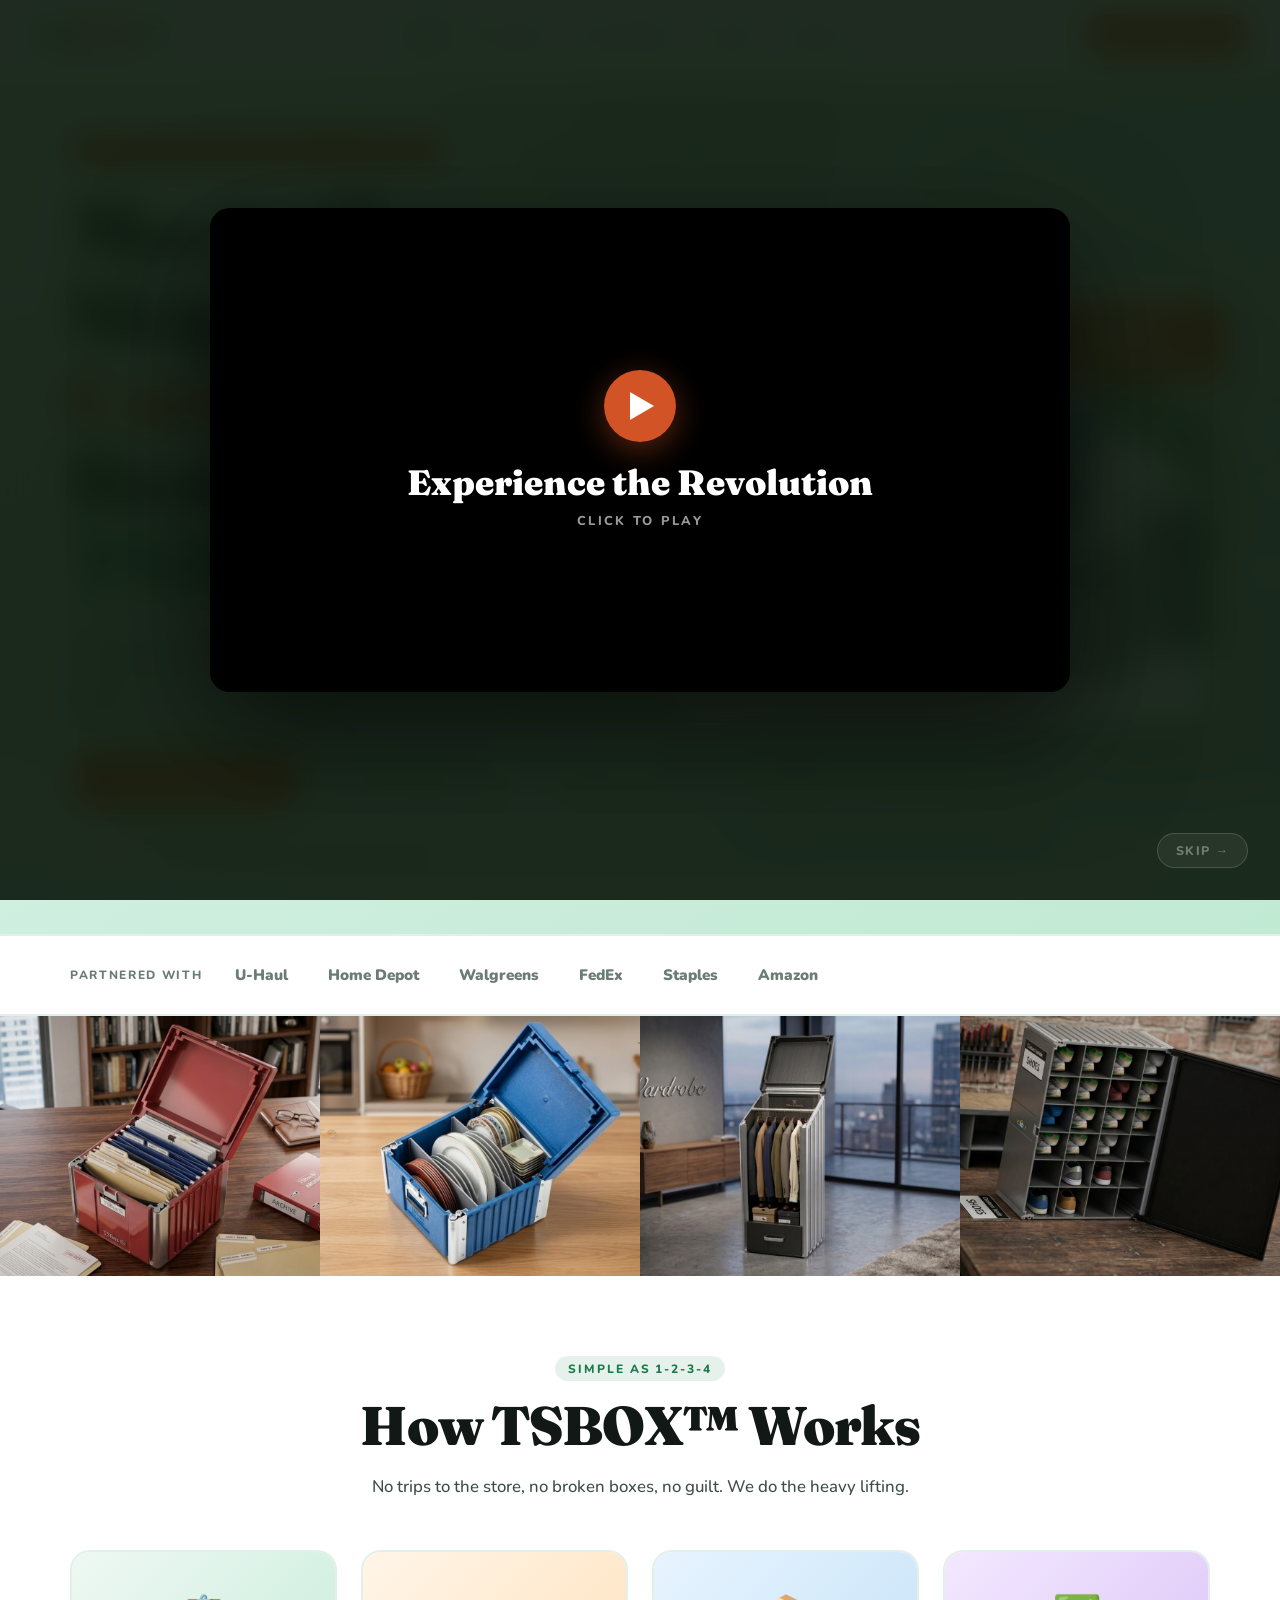
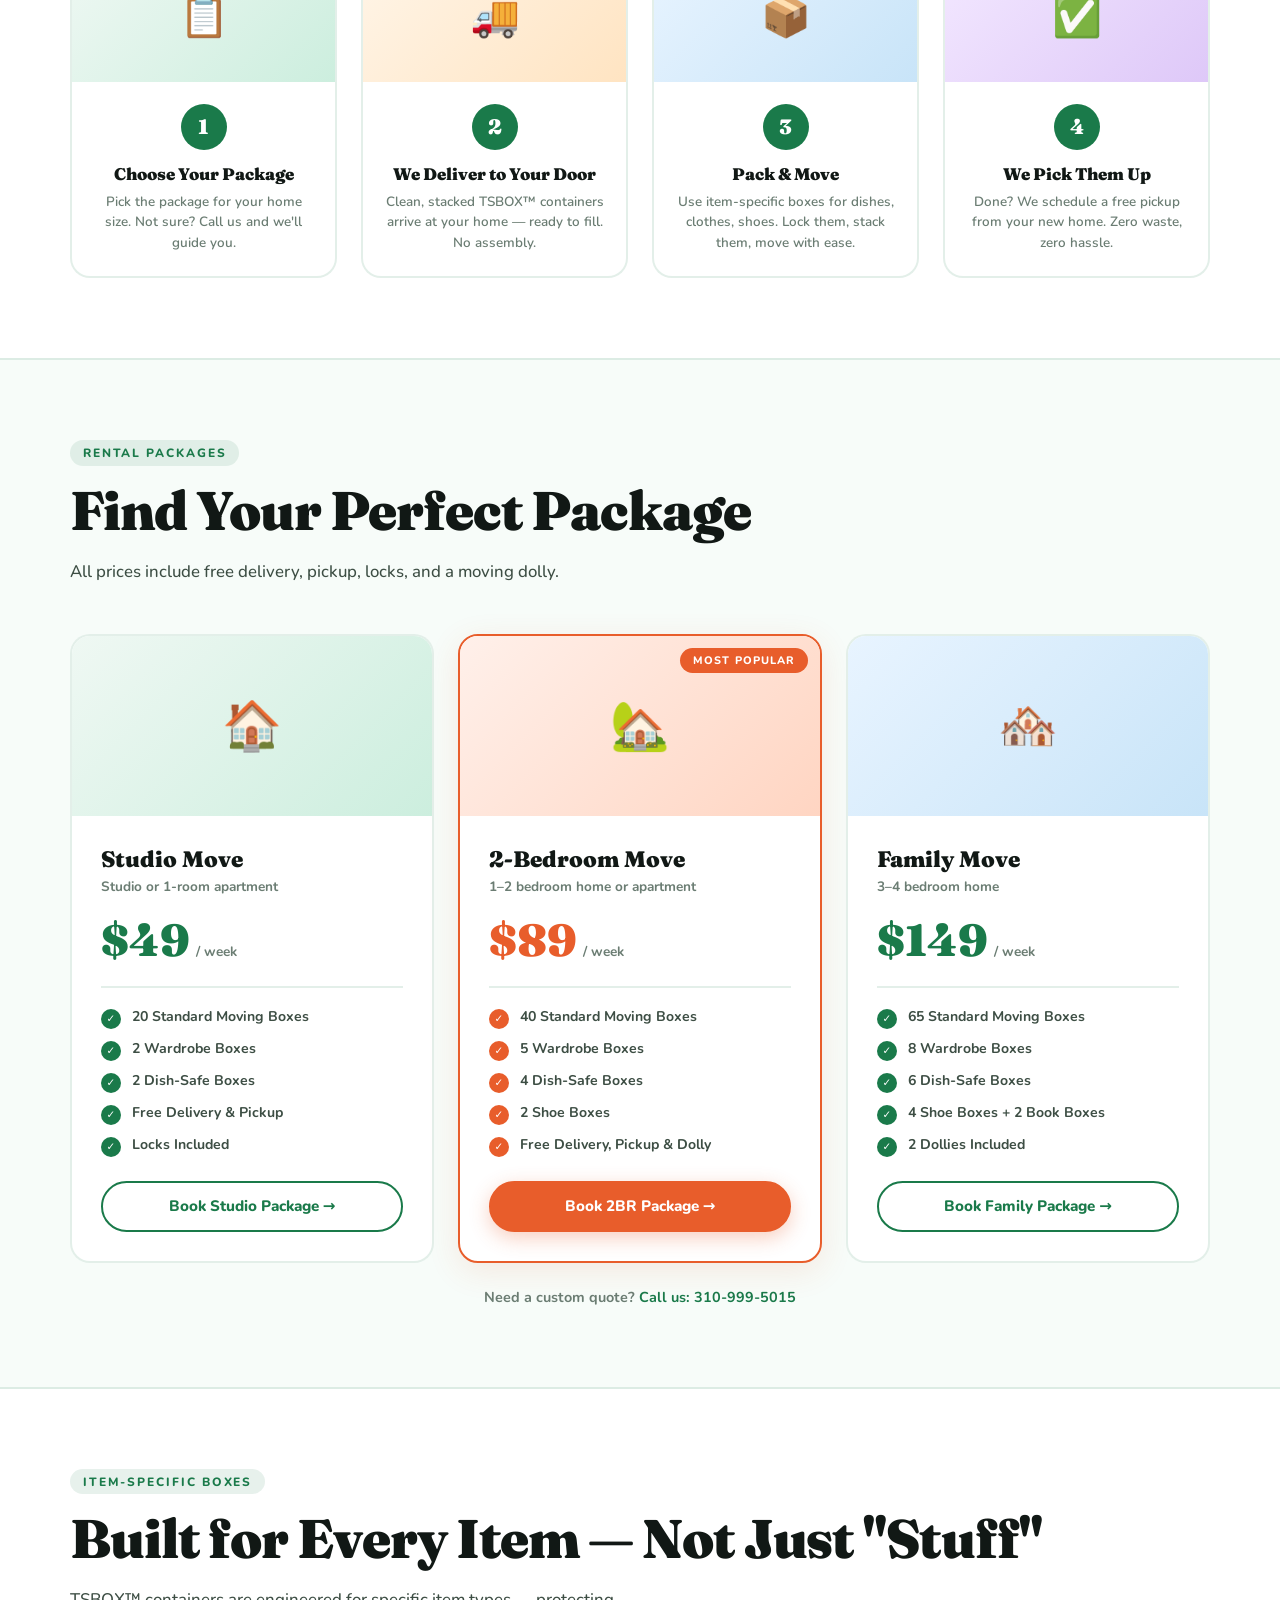
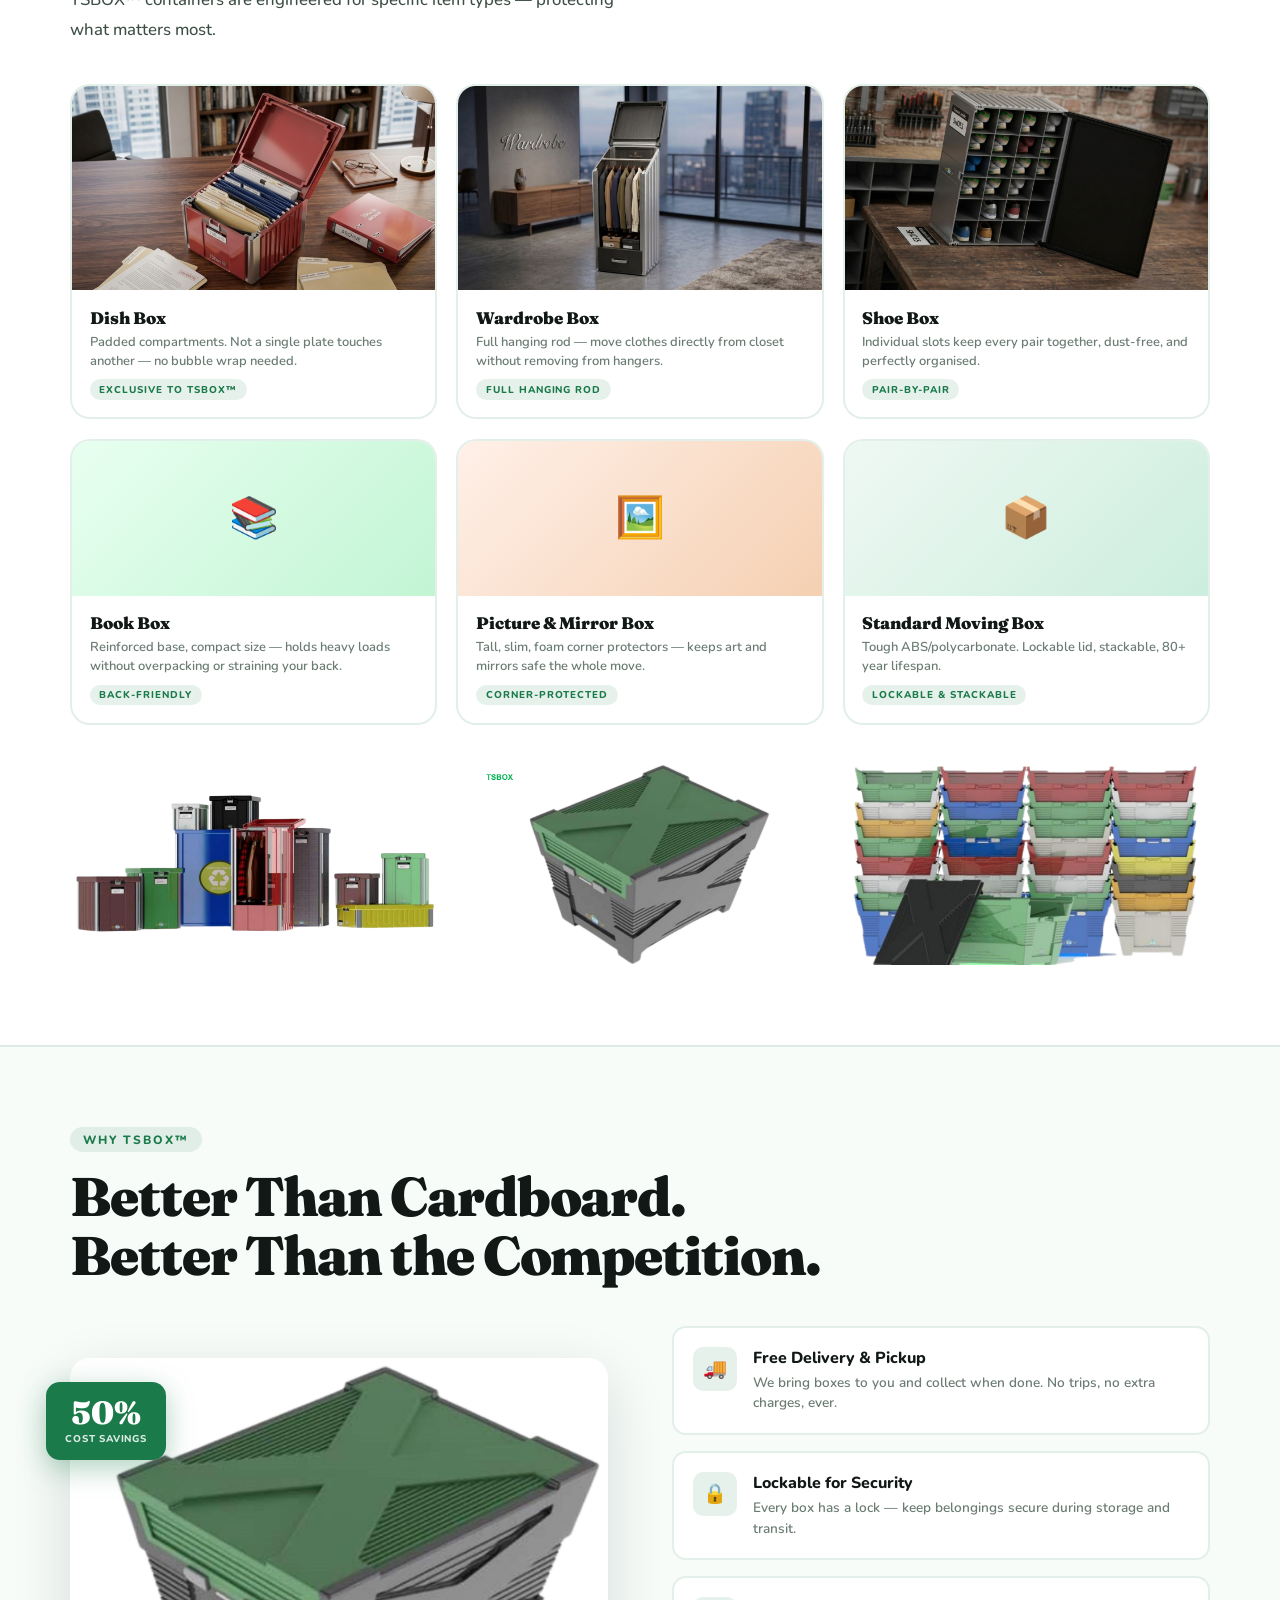
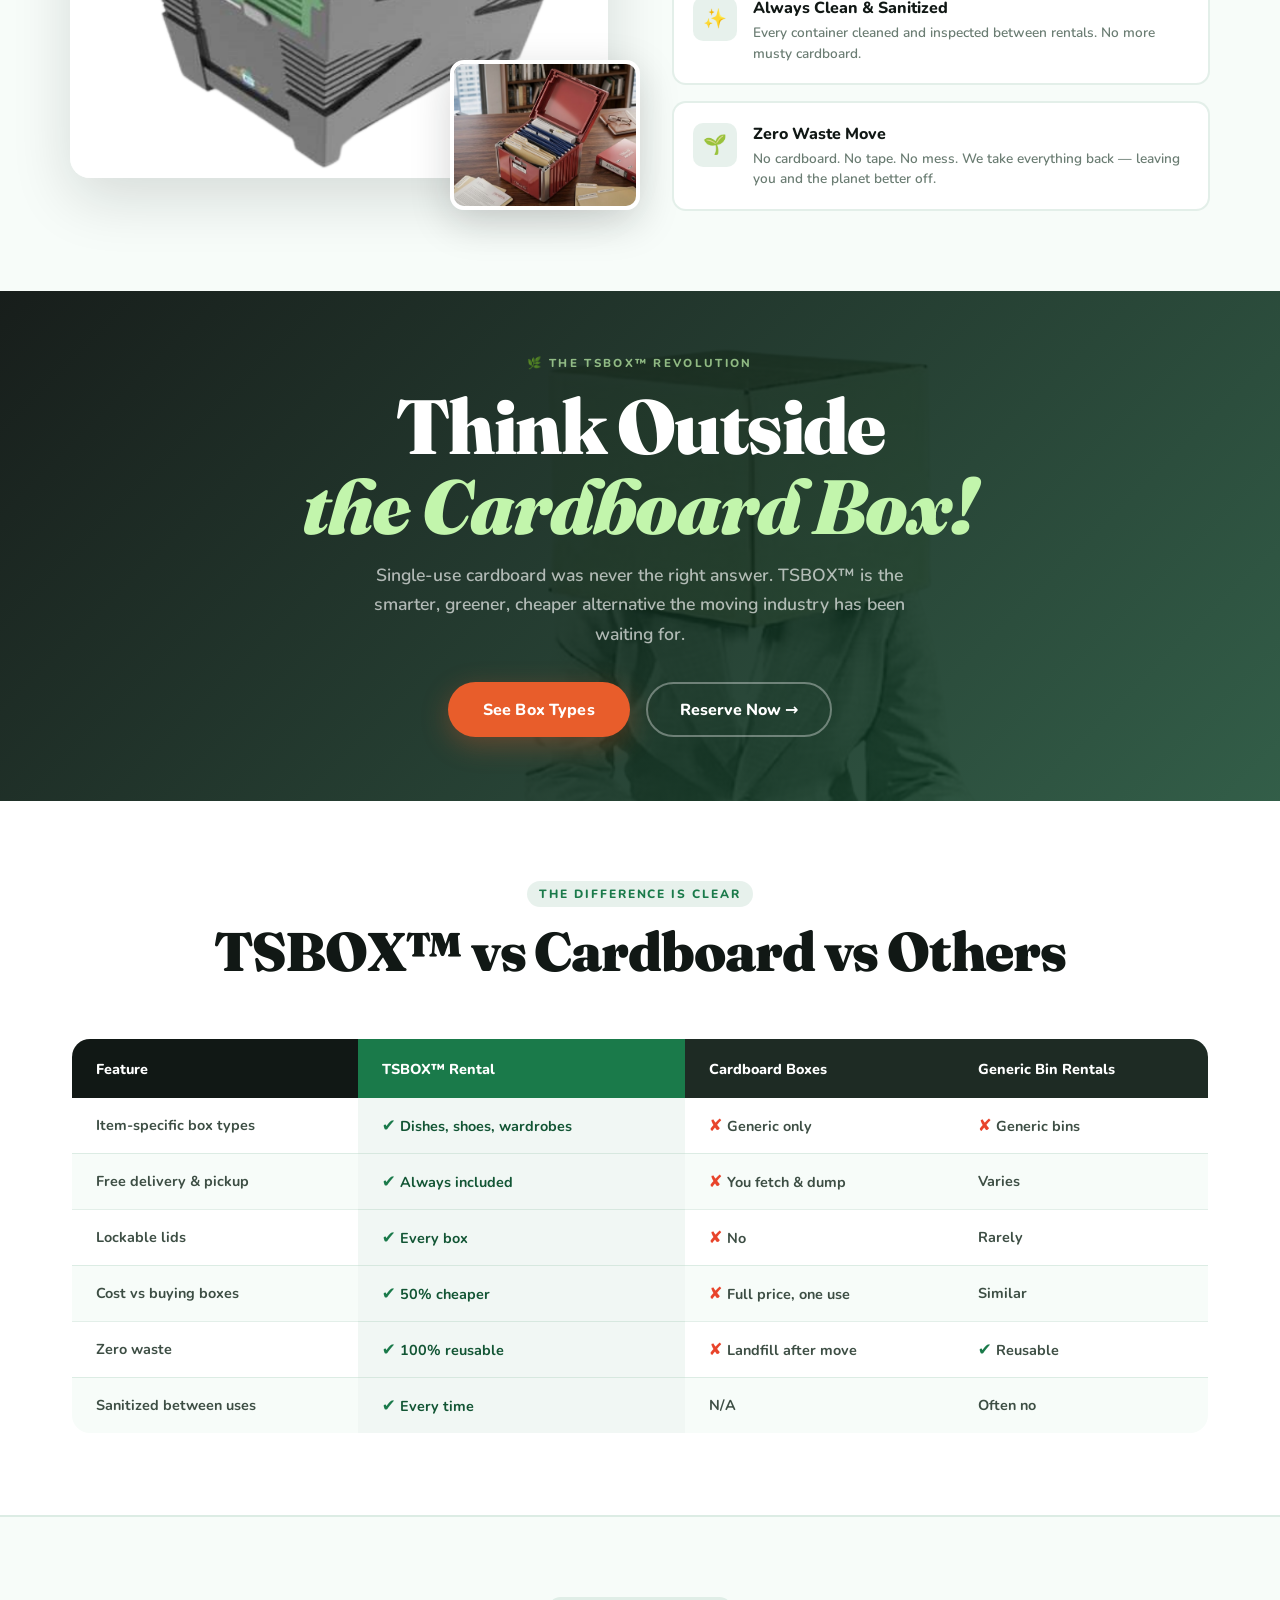
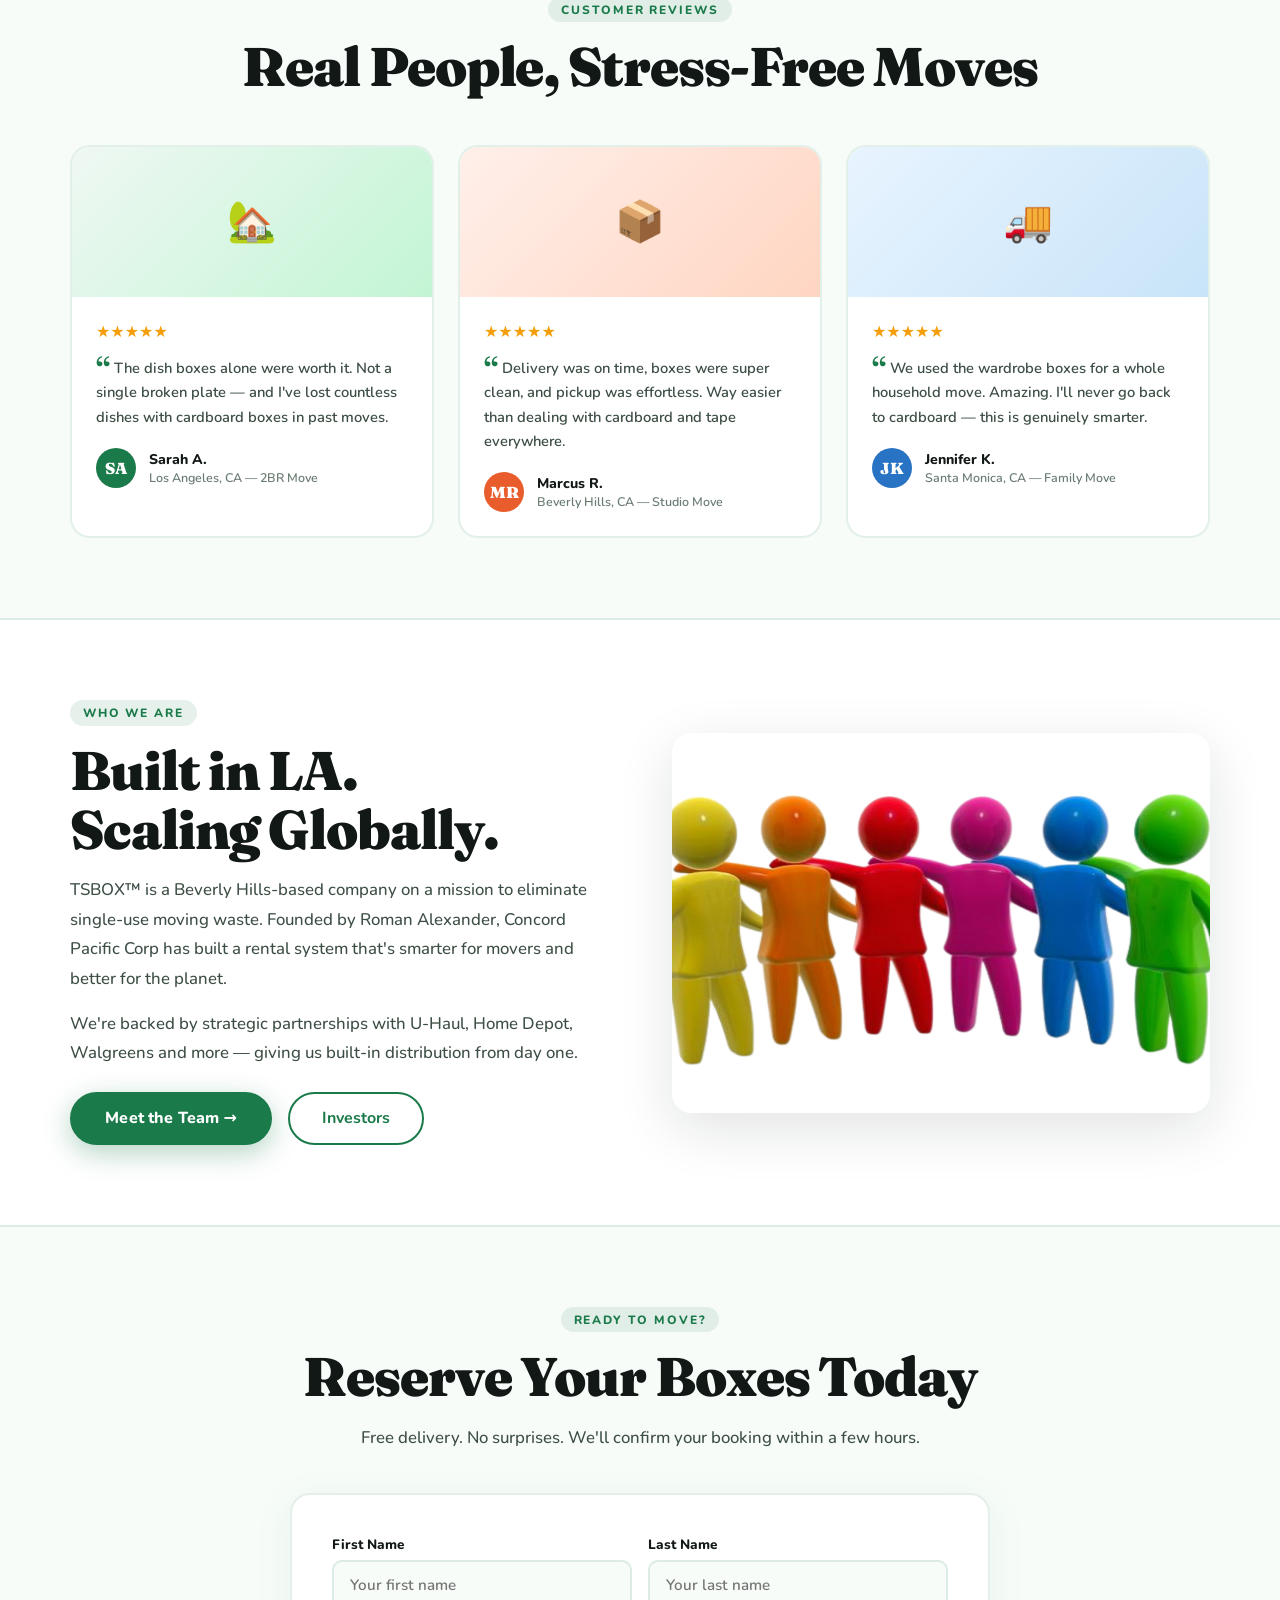
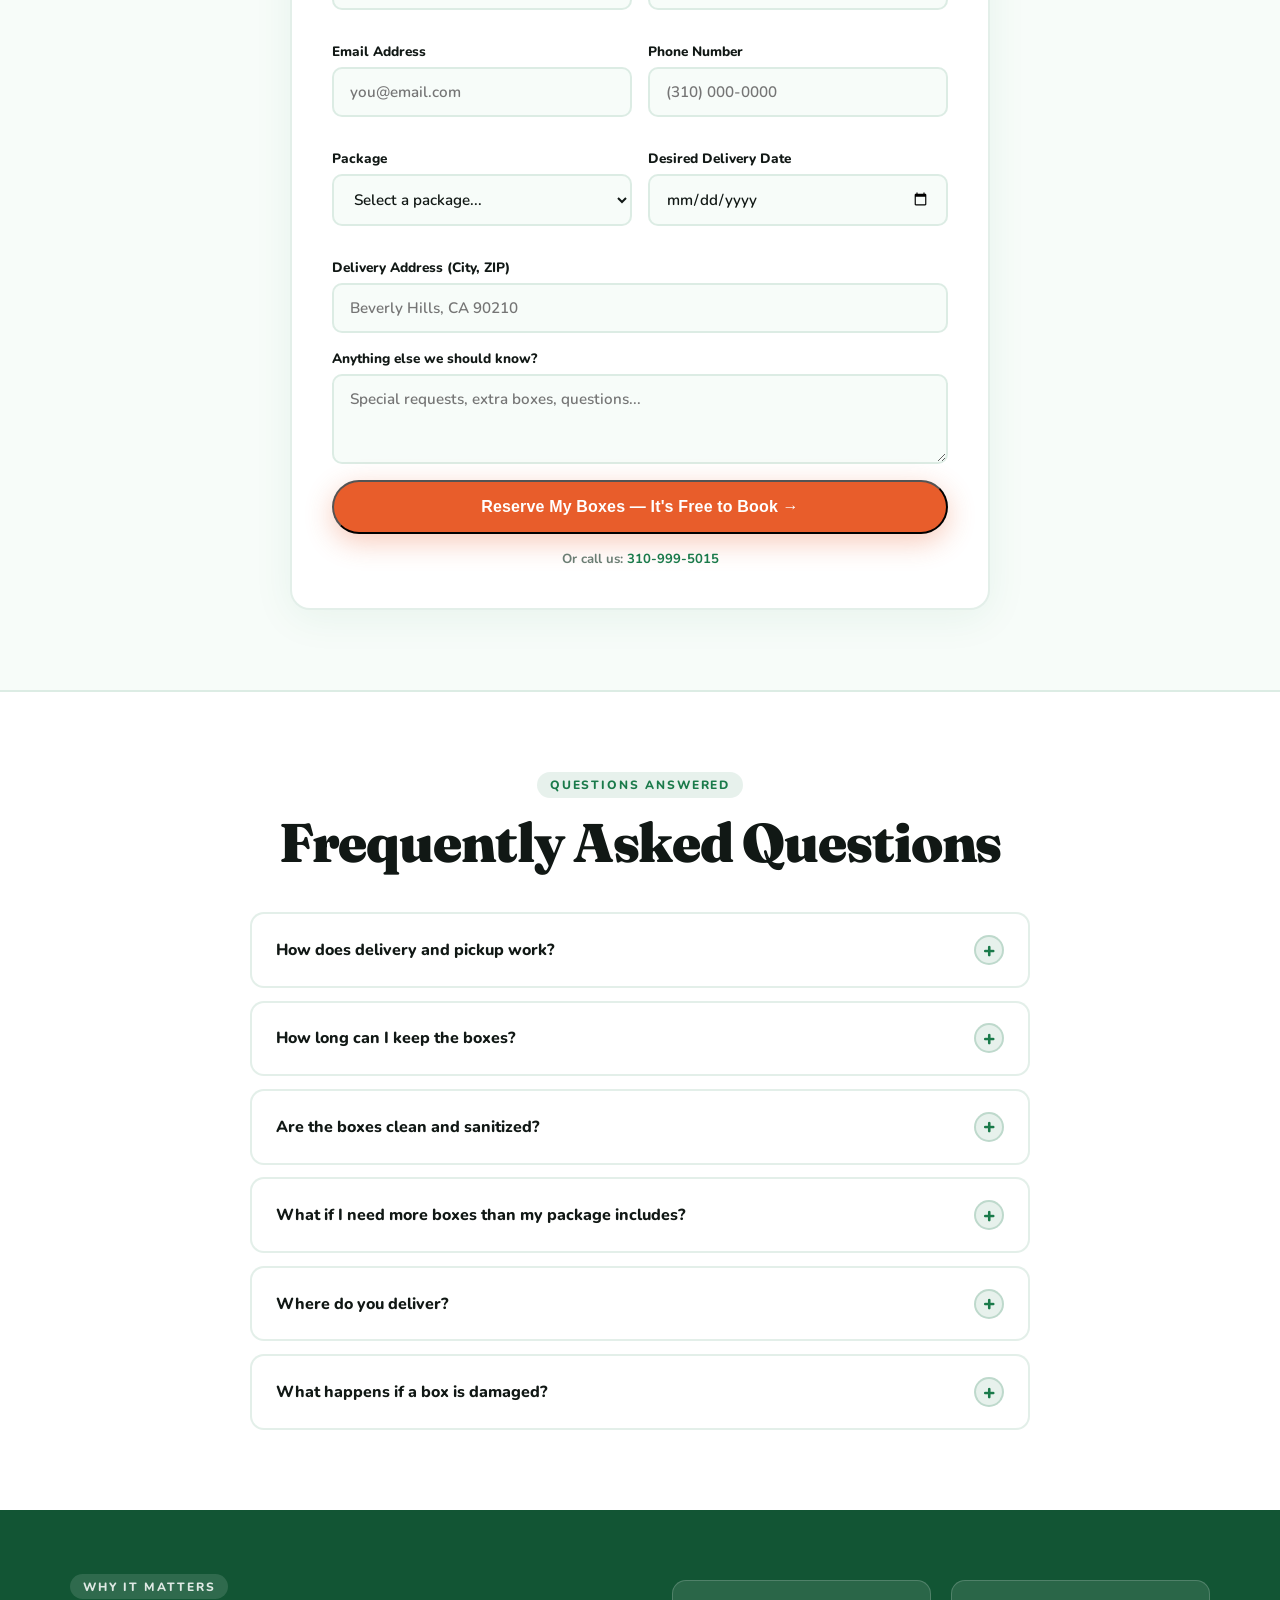
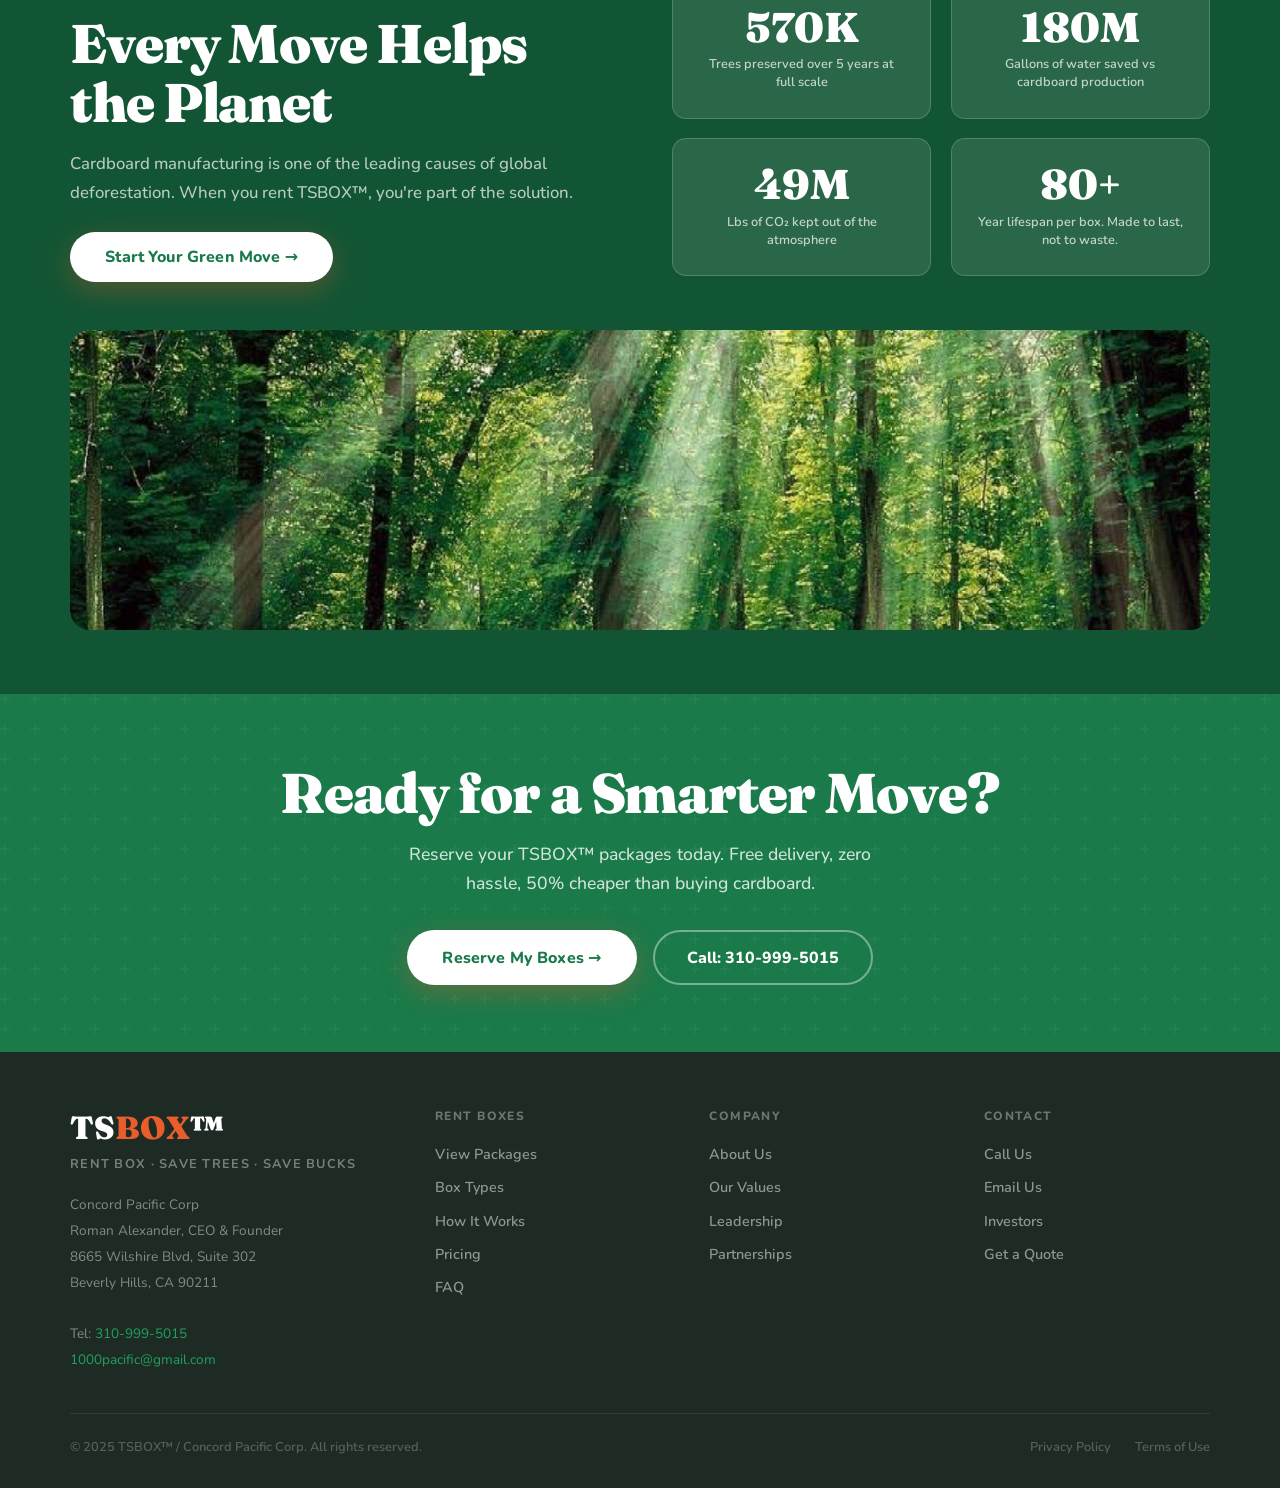
==== commit 62bed563: "test" ====
--- a/index.html
+++ b/index.html
@@ -1,3507 +1,906 @@
 <!DOCTYPE html>
 <html lang="en">
-
 <head>
   <meta charset="UTF-8">
   <meta name="viewport" content="width=device-width, initial-scale=1.0">
-  <title>TSBOX™ — Rent Box. Save Trees. Save Bucks.</title>
-  <link
-    href="https://fonts.googleapis.com/css2?family=DM+Serif+Display:ital@0;1&family=DM+Sans:ital,opsz,wght@0,9..40,300;0,9..40,400;0,9..40,500;0,9..40,600;0,9..40,700;1,9..40,300&display=swap"
-    rel="stylesheet">
+  <title>TSBOX™ — Rent Moving Boxes | Delivered to Your Door</title>
+  <link href="https://fonts.googleapis.com/css2?family=Nunito:wght@400;500;600;700;800;900&family=Fraunces:opsz,wght@9..144,400;9..144,600;9..144,700;9..144,900&display=swap" rel="stylesheet">
+  <link rel="stylesheet" href="shared.css">
   <style>
-    :root {
-      --forest: #c2f5ac;
-      --forest-deep: #a8e893;
-      --forest-dark: #2d6a4f;
-      --forest-mid: #52b788;
-      --forest-bg: rgba(194, 245, 172, .18);
-      --white: #ffffff;
-      --cream: #fafff7;
-      --ink: #151412;
-      --ink2: #2a2722;
-      --muted: #5a6b5e;
-      --muted2: #8a9e8d;
-      --coral: #d94f3d;
-      --coral-lt: #f0685a;
-      --amber: #c47b1a;
-      --card: #ffffff;
-      --card-bdr: rgba(21, 20, 18, .07);
-      --divider: rgba(45, 106, 79, .1);
-      --serif: 'DM Serif Display', Georgia, serif;
-      --sans: 'DM Sans', system-ui, sans-serif;
-      --nav-h: 68px;
-      --radius: 12px;
-      --radius-lg: 18px;
-    }
-
-    *,
-    *::before,
-    *::after {
-      box-sizing: border-box;
-      margin: 0;
-      padding: 0
-    }
-
-    html {
-      scroll-behavior: smooth;
-      font-size: 16px
-    }
-
-    body {
-      font-family: var(--sans);
-      background: var(--cream);
-      color: var(--ink2);
-      overflow-x: hidden;
-      -webkit-font-smoothing: antialiased
-    }
-
-    img {
-      display: block;
-      max-width: 100%
-    }
-
-    a {
-      text-decoration: none
-    }
-
-    ::-webkit-scrollbar {
-      width: 6px
-    }
-
-    ::-webkit-scrollbar-track {
-      background: var(--cream)
-    }
-
-    ::-webkit-scrollbar-thumb {
-      background: var(--forest-mid);
-      border-radius: 3px
-    }
-
-    /* NAV */
-    nav {
-      position: fixed;
-      top: 0;
-      left: 0;
-      right: 0;
-      z-index: 999;
-      height: var(--nav-h);
-      display: flex;
-      align-items: center;
-      justify-content: space-between;
-      padding: 0 2.5rem;
-      background: rgba(255, 255, 255, .94);
-      border-bottom: 1px solid var(--divider);
-      backdrop-filter: blur(20px) saturate(180%);
-      -webkit-backdrop-filter: blur(20px) saturate(180%)
-    }
-
-    .logo {
-      font-family: var(--serif);
-      font-size: 1.6rem;
-      color: var(--forest-dark);
-      letter-spacing: .02em;
-      z-index: 1001;
-      position: relative
-    }
-
-    .logo span {
-      color: var(--coral)
-    }
-
-    .nav-links {
-      display: flex;
-      gap: 0;
-      list-style: none
-    }
-
-    .nav-links a {
-      color: var(--muted);
-      font-size: .8rem;
-      font-weight: 500;
-      letter-spacing: .06em;
-      text-transform: uppercase;
-      padding: .5rem 1rem;
-      border-radius: 6px;
-      transition: color .2s, background .2s
-    }
-
-    .nav-links a:hover,
-    .nav-links a.active {
-      color: var(--forest-dark);
-      background: var(--forest-bg)
-    }
-
-    .nav-right {
-      display: flex;
-      align-items: center;
-      gap: 1rem
-    }
-
-    .nav-btn {
-      background: var(--forest-dark);
-      color: #fff;
-      padding: .55rem 1.4rem;
-      border-radius: 100px;
-      font-size: .78rem;
-      font-weight: 600;
-      letter-spacing: .06em;
-      text-transform: uppercase;
-      transition: background .2s, transform .15s;
-      box-shadow: 0 4px 16px rgba(45, 106, 79, .3);
-      white-space: nowrap
-    }
-
-    .nav-btn:hover {
-      background: var(--forest-mid);
-      transform: translateY(-1px)
-    }
-
-    /* HAMBURGER */
-    .hamburger {
-      display: none;
-      flex-direction: column;
-      justify-content: center;
-      gap: 5px;
-      width: 40px;
-      height: 40px;
-      background: none;
-      border: none;
-      cursor: pointer;
-      padding: 6px;
-      border-radius: 8px;
-      transition: background .2s;
-      z-index: 1001;
-      position: relative
-    }
-
-    .hamburger:hover {
-      background: var(--forest-bg)
-    }
-
-    .hamburger span {
-      display: block;
-      width: 100%;
-      height: 2px;
-      background: var(--ink);
-      border-radius: 2px;
-      transition: transform .35s cubic-bezier(.16, 1, .3, 1), opacity .25s ease, width .3s ease;
-      transform-origin: center
-    }
-
-    .hamburger.open span:nth-child(1) {
-      transform: translateY(7px) rotate(45deg)
-    }
-
-    .hamburger.open span:nth-child(2) {
-      opacity: 0;
-      width: 0
-    }
-
-    .hamburger.open span:nth-child(3) {
-      transform: translateY(-7px) rotate(-45deg)
-    }
-
-    /* MOBILE DRAWER */
-    .mobile-drawer {
-      display: none;
-      position: fixed;
-      top: var(--nav-h);
-      left: 0;
-      right: 0;
-      background: rgba(255, 255, 255, .98);
-      backdrop-filter: blur(24px) saturate(200%);
-      -webkit-backdrop-filter: blur(24px) saturate(200%);
-      border-bottom: 1px solid var(--divider);
-      z-index: 998;
-      transform: translateY(-10px);
-      opacity: 0;
-      transition: transform .35s cubic-bezier(.16, 1, .3, 1), opacity .3s ease;
-      box-shadow: 0 20px 60px rgba(21, 20, 18, .12)
-    }
-
-    .mobile-drawer.open {
-      transform: translateY(0);
-      opacity: 1
-    }
-
-    .mobile-drawer ul {
-      list-style: none;
-      padding: 1.2rem 1.4rem;
-      display: flex;
-      flex-direction: column;
-      gap: .3rem
-    }
-
-    .mobile-drawer ul a {
-      display: block;
-      color: var(--ink2);
-      font-size: .95rem;
-      font-weight: 500;
-      letter-spacing: .04em;
-      text-transform: uppercase;
-      padding: .9rem 1.1rem;
-      border-radius: var(--radius);
-      transition: background .2s, color .2s
-    }
-
-    .mobile-drawer ul a:hover,
-    .mobile-drawer ul a.active {
-      background: var(--forest-bg);
-      color: var(--forest-dark)
-    }
-
-    .mobile-drawer-cta {
-      padding: .8rem 1.4rem 1.4rem;
-      border-top: 1px solid var(--divider)
-    }
-
-    .mobile-drawer-cta a {
-      display: block;
-      text-align: center;
-      background: var(--forest-dark);
-      color: #fff;
-      padding: .9rem;
-      border-radius: 100px;
-      font-size: .84rem;
-      font-weight: 600;
-      letter-spacing: .06em;
-      text-transform: uppercase;
-      box-shadow: 0 4px 16px rgba(45, 106, 79, .3);
-      transition: background .2s
-    }
-
-    .mobile-drawer-cta a:hover {
-      background: var(--forest-mid)
-    }
-
-    .nav-backdrop {
-      display: none;
-      position: fixed;
-      inset: 0;
-      background: rgba(21, 20, 18, .25);
-      z-index: 997;
-      opacity: 0;
-      transition: opacity .3s ease
-    }
-
-    .nav-backdrop.open {
-      opacity: 1
-    }
-
-    /* BUTTONS */
-    .btn-p {
-      display: inline-flex;
-      align-items: center;
-      gap: .4rem;
-      background: var(--forest-dark);
-      color: #fff;
-      padding: .85rem 2rem;
-      border-radius: 100px;
-      font-size: .84rem;
-      font-weight: 600;
-      letter-spacing: .04em;
-      text-transform: uppercase;
-      box-shadow: 0 8px 28px rgba(45, 106, 79, .32);
-      transition: all .25s cubic-bezier(.16, 1, .3, 1)
-    }
-
-    .btn-p:hover {
-      background: var(--forest-mid);
-      transform: translateY(-2px);
-      box-shadow: 0 14px 40px rgba(45, 106, 79, .42)
-    }
-
-    .btn-o {
-      display: inline-flex;
-      align-items: center;
-      border: 1.5px solid rgba(45, 106, 79, .3);
-      color: var(--forest-dark);
-      padding: .85rem 2rem;
-      border-radius: 100px;
-      font-size: .84rem;
-      font-weight: 500;
-      letter-spacing: .04em;
-      text-transform: uppercase;
-      transition: border-color .2s, color .2s, background .2s;
-      background: rgba(194, 245, 172, .2)
-    }
-
-    .btn-o:hover {
-      border-color: var(--forest-dark);
-      background: var(--forest-bg)
-    }
-
-    .btn-coral {
-      display: inline-flex;
-      align-items: center;
-      background: var(--coral);
-      color: #fff;
-      padding: .85rem 2rem;
-      border-radius: 100px;
-      font-size: .84rem;
-      font-weight: 600;
-      letter-spacing: .04em;
-      text-transform: uppercase;
-      box-shadow: 0 8px 28px rgba(217, 79, 61, .3);
-      transition: all .25s cubic-bezier(.16, 1, .3, 1)
-    }
-
-    .btn-coral:hover {
-      background: var(--coral-lt);
-      transform: translateY(-2px)
-    }
-
-    /* LAYOUT */
-    section {
-      padding: 6rem 2rem
-    }
-
-    .cont {
-      max-width: 1100px;
-      margin: 0 auto
-    }
-
-    .bg-white {
-      background: var(--white)
-    }
-
-    .divider {
-      height: 1px;
-      background: var(--divider)
-    }
-
-    .sec-tag {
-      display: inline-flex;
-      align-items: center;
-      gap: .5rem;
-      font-size: .7rem;
-      font-weight: 600;
-      letter-spacing: .18em;
-      text-transform: uppercase;
-      color: var(--forest-dark);
-      margin-bottom: 1rem
-    }
-
-    .sec-tag::before {
-      content: '';
-      display: block;
-      width: 18px;
-      height: 2px;
-      background: var(--forest-dark);
-      border-radius: 1px
-    }
-
-    .sec-tag.red {
-      color: var(--coral)
-    }
-
-    .sec-tag.red::before {
-      background: var(--coral)
-    }
-
-    .sec-title {
-      font-family: var(--serif);
-      font-size: clamp(2rem, 4.5vw, 3.2rem);
-      line-height: 1.1;
-      color: var(--ink);
+
+    /* ══ VIDEO INTRO MODAL ══ */
+    #video-modal-container {
+      position: fixed; inset: 0;
+      background: rgba(13,26,14,.92);
+      backdrop-filter: blur(16px);
+      -webkit-backdrop-filter: blur(16px);
+      z-index: 10000;
+      display: flex; flex-direction: column;
+      align-items: center; justify-content: center;
+      transition: opacity .8s ease, visibility .8s;
+    }
+    #video-modal-container.hidden {
+      opacity: 0; visibility: hidden; pointer-events: none;
+    }
+    .video-content {
+      position: relative;
+      width: 92%; max-width: 860px;
+      aspect-ratio: 16/9;
+      background: #000;
+      border-radius: 20px; overflow: hidden;
+      box-shadow: 0 40px 120px rgba(0,0,0,.6);
+      transform: scale(1);
+      transition: transform .8s cubic-bezier(.16,1,.3,1);
+    }
+    #video-modal-container.hidden .video-content { transform: scale(.92); }
+    #intro-video { width: 100%; height: 100%; object-fit: cover; display: block; }
+
+    /* Click-to-play prompt (shown if autoplay blocked) */
+    #play-prompt {
+      position: absolute; inset: 0;
+      display: flex; flex-direction: column;
+      align-items: center; justify-content: center;
+      color: #fff; cursor: pointer;
+      background: rgba(0,0,0,.45);
+      opacity: 1; transition: opacity .4s;
+      font-family: 'Nunito', sans-serif;
+    }
+    #play-prompt.fade-out { opacity: 0; pointer-events: none; }
+    #play-prompt h3 { font-family: 'Fraunces', serif; font-size: clamp(1.4rem,4vw,2.2rem); font-weight: 900; margin-bottom: .5rem; }
+    #play-prompt p { font-size: .8rem; font-weight: 800; letter-spacing: .18em; text-transform: uppercase; color: rgba(255,255,255,.6); }
+    #play-prompt .play-btn {
+      width: 72px; height: 72px; border-radius: 50%;
+      background: rgba(232,93,43,.9);
+      display: flex; align-items: center; justify-content: center;
       margin-bottom: 1.2rem;
-      font-weight: 400;
-      letter-spacing: -.01em
-    }
-
-    .sec-body {
-      font-size: 1rem;
-      color: var(--muted);
-      line-height: 1.8;
-      max-width: 560px;
-      font-weight: 300
-    }
-
-    .two-col {
-      display: grid;
-      grid-template-columns: 1fr 1fr;
-      gap: 4rem;
-      align-items: center
-    }
-
-    /* HERO */
+      box-shadow: 0 8px 32px rgba(232,93,43,.4);
+    }
+    #play-prompt .play-btn::after {
+      content: ''; display: block;
+      border-style: solid;
+      border-width: 14px 0 14px 24px;
+      border-color: transparent transparent transparent #fff;
+      margin-left: 4px;
+    }
+
+    /* Skip button */
+    #video-skip {
+      position: absolute; bottom: 2rem; right: 2rem;
+      font-family: 'Nunito', sans-serif;
+      font-size: .78rem; font-weight: 800;
+      letter-spacing: .12em; text-transform: uppercase;
+      color: rgba(255,255,255,.35);
+      cursor: pointer; border: 1.5px solid rgba(255,255,255,.15);
+      background: rgba(255,255,255,.06);
+      padding: .5rem 1.1rem; border-radius: 100px;
+      transition: color .2s, background .2s, border-color .2s;
+    }
+    #video-skip:hover { color: #fff; background: rgba(255,255,255,.12); border-color: rgba(255,255,255,.35); }
+
+    /* ══ HERO ══ */
     .hero {
-      min-height: 100vh;
-      display: flex;
-      align-items: center;
-      padding: calc(var(--nav-h) + 5rem) 2rem 5rem;
-      background: linear-gradient(150deg, rgba(255, 255, 255, .92) 0%, rgba(194, 245, 172, .85) 55%, rgba(168, 232, 147, .9) 100%);
-      position: relative;
-      overflow: hidden
-    }
-
-    .hero-bg-img {
-      position: absolute;
-      inset: 0;
-      background: url('https://images.unsplash.com/photo-1448375240586-882707db888b?w=1600&q=80') center/cover no-repeat;
-      opacity: .18;
-      z-index: 0
-    }
-
-    .hero-ring {
-      position: absolute;
-      top: -20%;
-      right: -12%;
-      width: 750px;
-      height: 750px;
-      border-radius: 50%;
-      background: radial-gradient(circle, rgba(45, 106, 79, .12) 0%, transparent 70%);
-      pointer-events: none
-    }
-
-    .hero-ring2 {
-      position: absolute;
-      bottom: -15%;
-      left: -8%;
-      width: 550px;
-      height: 550px;
-      border-radius: 50%;
-      background: radial-gradient(circle, rgba(194, 245, 172, .5) 0%, transparent 70%);
-      pointer-events: none
-    }
-
-    .hero-grid {
-      position: relative;
-      z-index: 2;
-      max-width: 1100px;
-      margin: 0 auto;
-      display: grid;
-      grid-template-columns: 1fr 1fr;
-      gap: 4rem;
-      align-items: center;
-      width: 100%
-    }
-
+      min-height: 100vh; display: flex; align-items: center;
+      padding: calc(var(--nav-h) + 4rem) 1.5rem 4rem;
+      background: linear-gradient(145deg, #E4F5EC 0%, #CCEEDE 40%, #B9E7CD 100%);
+      position: relative; overflow: hidden;
+    }
+    .hero-bg {
+      position: absolute; inset: 0;
+      background: url('img/18.png') center/cover no-repeat;
+      opacity: .12; z-index: 0;
+    }
+    .hero-inner {
+      max-width: var(--max-w); margin: 0 auto;
+      display: grid; grid-template-columns: 1fr 1fr;
+      gap: 4rem; align-items: center;
+      position: relative; z-index: 2; width: 100%;
+    }
     .hero-badge {
-      display: inline-flex;
-      align-items: center;
-      gap: .5rem;
-      background: rgba(45, 106, 79, .12);
-      border: 1px solid rgba(45, 106, 79, .25);
-      color: var(--forest-dark);
-      font-size: .7rem;
-      font-weight: 700;
-      letter-spacing: .14em;
-      text-transform: uppercase;
-      padding: .4rem 1rem;
-      border-radius: 100px;
-      margin-bottom: 2rem;
-      animation: fadeUp .6s .1s both
-    }
-
+      display: inline-flex; align-items: center; gap: .5rem;
+      background: var(--orange); color: #fff;
+      font-size: .75rem; font-weight: 800;
+      letter-spacing: .1em; text-transform: uppercase;
+      padding: .4rem 1rem; border-radius: 100px;
+      margin-bottom: 1.5rem; animation: fadeUp .5s .1s both;
+    }
     .hero h1 {
       font-family: var(--serif);
-      font-size: clamp(3.2rem, 7vw, 5.5rem);
-      line-height: 1;
-      color: var(--ink);
-      letter-spacing: -.02em;
-      margin-bottom: 1.5rem;
-      animation: fadeUp .7s .2s both
-    }
-
-    .hero h1 .line-coral {
-      color: var(--coral);
-      font-style: italic;
-      display: block
-    }
-
-    .hero h1 .line-green {
-      color: var(--forest-dark);
-      display: block
-    }
-
+      font-size: clamp(3rem, 6.5vw, 5.5rem);
+      font-weight: 900; line-height: 1;
+      color: var(--ink); letter-spacing: -.02em;
+      margin-bottom: 1.2rem; animation: fadeUp .6s .2s both;
+    }
+    .hero h1 .hl-orange { color: var(--orange); }
+    .hero h1 .hl-green  { color: var(--green); }
     .hero-sub {
-      font-size: 1.05rem;
-      color: var(--muted);
-      line-height: 1.78;
-      max-width: 460px;
-      font-weight: 300;
-      margin-bottom: 2.5rem;
-      animation: fadeUp .7s .3s both
-    }
-
-    .hero-actions {
-      display: flex;
-      gap: 1rem;
-      flex-wrap: wrap;
-      margin-bottom: 3.5rem;
-      animation: fadeUp .7s .4s both
-    }
-
-    .hero-stats {
-      display: grid;
-      grid-template-columns: repeat(2, 1fr);
-      gap: 1rem;
-      animation: fadeUp .7s .5s both
-    }
-
-    .hstat {
-      background: rgba(255, 255, 255, .75);
-      border: 1px solid rgba(45, 106, 79, .15);
-      border-radius: var(--radius);
-      padding: 1.2rem 1.4rem;
-      box-shadow: 0 2px 12px rgba(45, 106, 79, .07);
-      backdrop-filter: blur(8px)
-    }
-
-    .hstat .num {
-      font-family: var(--serif);
-      font-size: 2.2rem;
-      color: var(--forest-dark);
-      line-height: 1
-    }
-
-    .hstat .lbl {
-      font-size: .68rem;
-      letter-spacing: .1em;
-      text-transform: uppercase;
-      color: var(--muted);
-      margin-top: .4rem;
-      font-weight: 500
-    }
-
-    .hero-visual {
-      position: relative;
-      animation: fadeIn .8s .3s both
-    }
-
-    .hero-img-main {
-      width: 100%;
-      height: 480px;
-      object-fit: cover;
+      font-size: 1.15rem; color: var(--body);
+      line-height: 1.7; font-weight: 600;
+      max-width: 480px; margin-bottom: 2.2rem;
+      animation: fadeUp .6s .3s both;
+    }
+    .hero-actions { display: flex; gap: 1rem; flex-wrap: wrap; margin-bottom: 2.5rem; animation: fadeUp .6s .4s both; }
+    .hero-trust { display: flex; align-items: center; gap: 1rem; animation: fadeUp .6s .5s both; }
+    .hero-trust-stars { color: #F59E0B; font-size: 1.1rem; }
+    .hero-trust-txt { font-size: .85rem; color: var(--muted); font-weight: 700; }
+
+    .hero-visual { position: relative; animation: fadeIn .8s .4s both; }
+    .hero-main-img {
+      width: 100%; height: 440px; object-fit: cover;
       border-radius: var(--radius-lg);
-      box-shadow: 0 24px 72px rgba(21, 20, 18, .18)
-    }
-
-    .hero-img-float {
-      position: absolute;
-      bottom: -2rem;
-      left: -2rem;
-      width: 210px;
-      height: 155px;
-      object-fit: cover;
-      border-radius: var(--radius);
-      box-shadow: 0 12px 40px rgba(21, 20, 18, .2);
-      border: 4px solid var(--forest)
-    }
-
-    .hero-badge-float {
-      position: absolute;
-      top: 1.5rem;
-      right: -1rem;
-      background: rgba(255, 255, 255, .95);
-      border: 1px solid rgba(45, 106, 79, .2);
-      border-radius: var(--radius);
-      padding: 1rem 1.2rem;
-      box-shadow: 0 8px 32px rgba(45, 106, 79, .16);
-      text-align: center;
-      min-width: 130px;
-      backdrop-filter: blur(12px)
-    }
-
-    .hero-badge-float .bf-num {
-      font-family: var(--serif);
-      font-size: 1.8rem;
-      color: var(--forest-dark)
-    }
-
-    .hero-badge-float .bf-lbl {
-      font-size: .62rem;
-      letter-spacing: .08em;
-      text-transform: uppercase;
-      color: var(--muted);
-      margin-top: .2rem
-    }
-
-    .trust-bar {
-      padding: 2rem 5%;
-      background: #fff;
-      border-top: 1px solid #f0f0f0;
-      border-bottom: 1px solid #f0f0f0;
-    }
-
-    .trust-bar .cont {
-      max-width: 1200px;
-      margin: 0 auto;
-      display: flex;
-      flex-wrap: wrap;
-      align-items: center;
-      justify-content: center;
-      gap: 2rem;
-    }
-
-    .trust-label {
-      font-size: 0.7rem;
-      text-transform: uppercase;
-      letter-spacing: 2px;
-      color: #a0a0a0;
-      font-weight: 700;
-    }
-
-    .trust-names {
-      display: flex;
-      flex-wrap: wrap;
-      justify-content: center;
-      gap: 2rem;
-    }
-
-    .trust-name {
-      font-size: 0.85rem;
-      font-weight: 600;
-      color: #bbb;
-      /* Muted gray for a high-end feel */
-      transition: color 0.3s ease;
-      cursor: default;
-    }
-
-    .trust-name:hover {
-      color: var(--forest-dark, #2d6a4f);
-      /* Subtle brand color hint on hover */
-    }
-
-    @media (max-width: 768px) {
-      .trust-bar .cont {
-        flex-direction: column;
-        gap: 1.5rem;
-        text-align: center;
-      }
-
-      .trust-names {
-        gap: 1rem 1.5rem;
-      }
-    }
-
-    /* CRISIS */
-    .crisis-section {
-      background: #0d1a0e;
-      padding: 0;
-      position: relative;
-      overflow: hidden
-    }
-
-    .crisis-hero-img {
-      width: 100%;
-      height: 520px;
-      object-fit: cover;
+      box-shadow: 0 24px 72px rgba(17,24,21,.18);
       display: block;
-      opacity: .55
-    }
-
-    .crisis-overlay {
-      position: absolute;
-      inset: 0;
-      background: linear-gradient(180deg, rgba(13, 26, 14, .2) 0%, rgba(13, 26, 14, .85) 100%);
-      display: flex;
-      align-items: flex-end;
-      padding: 4rem 2rem
-    }
-
-    .crisis-inner {
-      max-width: 1100px;
-      margin: 0 auto;
-      width: 100%
-    }
-
-    .crisis-tag {
-      display: inline-flex;
-      align-items: center;
-      gap: .5rem;
-      font-size: .7rem;
-      font-weight: 700;
-      letter-spacing: .18em;
-      text-transform: uppercase;
-      color: var(--forest);
-      margin-bottom: 1rem
-    }
-
-    .crisis-tag::before {
-      content: '';
+    }
+    .hero-main-placeholder {
+      width: 100%; height: 440px;
+      background: linear-gradient(135deg, #B9E7CD, #7CC4A4);
+      border-radius: var(--radius-lg);
+      display: flex; align-items: center; justify-content: center;
+      font-size: 5rem;
+    }
+    .hero-float-img {
+      position: absolute; bottom: -2rem; left: -2rem;
+      width: 180px; height: 140px; object-fit: cover;
+      border-radius: var(--radius); border: 4px solid #fff;
+      box-shadow: 0 12px 40px rgba(17,24,21,.2); display: block;
+    }
+    .hero-float-badge {
+      position: absolute; top: 1.2rem; right: -1rem;
+      background: var(--orange); color: #fff;
+      padding: .9rem 1.2rem; border-radius: var(--radius);
+      box-shadow: 0 8px 32px rgba(232,93,43,.35);
+      text-align: center; min-width: 120px;
+    }
+    .hero-float-badge .fbnum { font-family: var(--serif); font-size: 2rem; font-weight: 900; line-height: 1; }
+    .hero-float-badge .fblbl { font-size: .62rem; font-weight: 800; text-transform: uppercase; letter-spacing: .08em; opacity: .9; margin-top: .2rem; }
+
+    /* ══ GALLERY STRIP ══ */
+    .gallery-strip {
+      display: grid; grid-template-columns: repeat(4,1fr);
+      height: 260px; overflow: hidden;
+    }
+    .gallery-strip-item {
+      overflow: hidden; position: relative;
+    }
+    .gallery-strip-item img {
+      width: 100%; height: 100%; object-fit: cover;
+      transition: transform .5s cubic-bezier(.16,1,.3,1);
       display: block;
-      width: 18px;
-      height: 2px;
-      background: var(--forest);
-      border-radius: 1px
-    }
-
-    .crisis-title {
-      font-family: var(--serif);
-      font-size: clamp(2.2rem, 5vw, 4rem);
-      color: #fff;
-      line-height: 1.05;
-      margin-bottom: 1rem;
-      letter-spacing: -.01em
-    }
-
-    .crisis-title em {
-      color: var(--forest);
-      font-style: italic
-    }
-
-    .crisis-sub {
-      font-size: 1.05rem;
-      color: rgba(255, 255, 255, .65);
-      max-width: 620px;
-      line-height: 1.75;
-      font-weight: 300
-    }
-
-    .crisis-stats {
-      background: #0d1a0e;
-      padding: 0 2rem 4rem
-    }
-
-    .crisis-stat-grid {
-      max-width: 1100px;
-      margin: 0 auto;
-      display: grid;
-      grid-template-columns: repeat(4, 1fr);
-      gap: 1rem
-    }
-
-    .cstat {
-      background: rgba(194, 245, 172, .08);
-      border: 1px solid rgba(194, 245, 172, .15);
-      border-top: 3px solid var(--forest);
-      border-radius: var(--radius);
-      padding: 1.8rem 1.4rem;
-      text-align: center
-    }
-
-    .cstat .cn {
-      font-family: var(--serif);
+    }
+    .gallery-strip-item:hover img { transform: scale(1.06); }
+    .gallery-strip-placeholder {
+      width: 100%; height: 100%;
+      display: flex; align-items: center; justify-content: center;
       font-size: 3rem;
-      color: var(--forest);
-      line-height: 1
-    }
-
-    .cstat p {
-      font-size: .78rem;
-      color: rgba(255, 255, 255, .5);
-      margin-top: .6rem;
-      line-height: 1.45
-    }
-
-    /* DEFORESTATION */
-    .defor-section {
-      background: rgba(194, 245, 172, .18);
-      padding: 6rem 2rem
-    }
-
-    .defor-inner {
-      max-width: 1100px;
-      margin: 0 auto
-    }
-
-    .defor-grid {
-      display: grid;
-      grid-template-columns: 1fr 1fr;
-      gap: 4rem;
-      align-items: start
-    }
-
-    .defor-img-stack {
-      position: relative
-    }
-
-    .defor-img-main {
-      width: 100%;
-      height: 380px;
-      object-fit: cover;
-      border-radius: var(--radius-lg);
-      box-shadow: 0 20px 60px rgba(21, 20, 18, .14)
-    }
-
-    .defor-img-sm {
-      position: absolute;
-      bottom: -2rem;
-      right: -1.5rem;
-      width: 200px;
-      height: 150px;
-      object-fit: cover;
-      border-radius: var(--radius);
-      box-shadow: 0 12px 40px rgba(21, 20, 18, .18);
-      border: 3px solid #fff
-    }
-
-    .defor-text h2 {
-      font-family: var(--serif);
-      font-size: clamp(2rem, 4vw, 3rem);
-      color: var(--ink);
-      line-height: 1.1;
-      margin-bottom: 1.2rem
-    }
-
-    .defor-text h2 em {
-      color: var(--coral);
-      font-style: italic
-    }
-
-    .defor-text p {
-      font-size: .96rem;
-      color: var(--muted);
-      line-height: 1.8;
-      font-weight: 300;
-      margin-bottom: 1rem
-    }
-
-    .defor-text p strong {
-      color: var(--ink);
-      font-weight: 600
-    }
-
-    .defor-facts {
-      display: grid;
-      grid-template-columns: 1fr 1fr;
-      gap: .8rem;
-      margin-top: 1.8rem
-    }
-
-    .defor-fact {
-      background: var(--white);
-      border: 1px solid rgba(45, 106, 79, .12);
-      border-left: 3px solid var(--coral);
-      border-radius: var(--radius);
-      padding: 1.2rem 1.4rem
-    }
-
-    .defor-fact .dfn {
-      font-family: var(--serif);
-      font-size: 2.2rem;
-      color: var(--coral);
-      line-height: 1
-    }
-
-    .defor-fact p {
-      font-size: .78rem;
-      color: var(--muted);
-      margin-top: .4rem;
-      line-height: 1.4
-    }
-
-    /* THINK SECTION */
-    .think-section {
-      position: relative;
-      min-height: 600px;
-      display: flex;
-      align-items: center;
-      overflow: hidden
-    }
-
-    .think-bg {
-      position: absolute;
-      inset: 0;
-      background: url('img/27.png') center/cover no-repeat;
-      filter: brightness(.25) saturate(.8)
-    }
-
-    .think-overlay {
-      position: absolute;
-      inset: 0;
-      background: linear-gradient(135deg, rgba(13, 26, 14, .9) 0%, rgba(124, 255, 117, .301) 100%)
-    }
-
-    .think-inner {
-      position: relative;
-      z-index: 2;
-      max-width: 1100px;
-      margin: 0 auto;
-      padding: 5rem 2rem;
-      text-align: center
-    }
-
-    .think-pre {
-      font-size: .75rem;
-      letter-spacing: .2em;
-      text-transform: uppercase;
-      color: var(--forest);
-      font-weight: 700;
-      margin-bottom: 1.5rem
-    }
-
-    .think-headline {
-      font-family: var(--serif);
-      font-size: clamp(3rem, 8vw, 7rem);
-      color: #fff;
-      line-height: 1;
-      letter-spacing: -.02em;
-      margin-bottom: 1rem
-    }
-
-    .think-headline em {
-      color: var(--forest);
-      font-style: italic;
-      display: block
-    }
-
-    .think-headline span {
-      color: rgba(255, 255, 255, .35);
-      font-size: 60%;
-      display: block;
-      margin-top: .4rem
-    }
-
-    .think-sub {
-      font-size: 1.15rem;
-      color: rgba(255, 255, 255, .55);
-      max-width: 560px;
-      margin: 0 auto 2.5rem;
-      line-height: 1.75;
-      font-weight: 300
-    }
-
-    /* SOLUTION STRIP */
-    .solution-strip {
-      background: var(--white);
-      padding: 6rem 2rem
-    }
-
-    .prob-card {
-      background: var(--white);
-      border: 1px solid var(--card-bdr);
-      border-left: 3px solid var(--forest-dark);
-      border-radius: var(--radius);
-      padding: 1.6rem;
-      box-shadow: 0 2px 12px rgba(21, 20, 18, .04)
-    }
-
-    .prob-card .pnum {
-      font-family: var(--serif);
-      font-size: 2.4rem;
-      color: var(--forest-dark);
-      line-height: 1
-    }
-
-    .prob-card p {
-      font-size: .83rem;
-      color: var(--muted);
-      margin-top: .4rem;
-      line-height: 1.5
-    }
-
-    .problem-grid {
-      display: grid;
-      grid-template-columns: repeat(2, 1fr);
-      gap: 1rem;
-      margin-top: 2.5rem
-    }
-
-    .gallery-row {
-      display: grid;
-      grid-template-columns: repeat(3, 1fr);
-      gap: 1rem;
-      margin-top: 2.5rem
-    }
-
-    .gallery-row img {
-      width: 100%;
-      height: 200px;
-      object-fit: cover;
-      border-radius: var(--radius);
-      transition: transform .4s cubic-bezier(.16, 1, .3, 1), box-shadow .4s;
-      box-shadow: 0 4px 20px rgba(21, 20, 18, .08)
-    }
-
-    .gallery-row img:hover {
-      transform: scale(1.03) translateY(-3px);
-      box-shadow: 0 16px 48px rgba(21, 20, 18, .14)
-    }
-
-    /* PAGE CARDS */
-    .pages-hub {
-      padding: 6rem 2rem;
-      background: var(--ink);
-      position: relative;
-      overflow: hidden
-    }
-
-    .pages-hub::before {
-      content: '';
-      position: absolute;
-      inset: 0;
-      background: radial-gradient(ellipse at 50% 100%, rgba(194, 245, 172, .08) 0%, transparent 60%)
-    }
-
-    .pages-hub .sec-tag {
-      color: var(--forest)
-    }
-
-    .pages-hub .sec-tag::before {
-      background: var(--forest)
-    }
-
-    .pages-hub .sec-title {
-      color: #fff
-    }
-
-    .page-cards {
-      display: grid;
-      grid-template-columns: repeat(4, 1fr);
-      gap: 1rem;
-      margin-top: 2.5rem;
-      position: relative;
-      z-index: 1
-    }
-
-    .page-card {
-      background: rgba(255, 255, 255, .04);
-      border: 1px solid rgba(255, 255, 255, .07);
-      border-radius: var(--radius-lg);
-      padding: 2rem 1.6rem;
-      display: flex;
-      flex-direction: column;
-      gap: .6rem;
-      transition: background .25s, border-color .25s, transform .3s cubic-bezier(.16, 1, .3, 1)
-    }
-
-    .page-card:hover {
-      background: rgba(194, 245, 172, .06);
-      border-color: rgba(194, 245, 172, .25);
-      transform: translateY(-5px)
-    }
-
-    .page-card .pc-ico {
-      font-size: 2rem
-    }
-
-    .page-card .pc-label {
-      font-size: .64rem;
-      letter-spacing: .16em;
-      text-transform: uppercase;
-      color: rgba(255, 255, 255, .28);
-      font-weight: 600
-    }
-
-    .page-card .pc-title {
-      font-family: var(--serif);
-      font-size: 1.3rem;
-      color: #fff;
-      line-height: 1.2
-    }
-
-    .page-card .pc-desc {
-      font-size: .78rem;
-      color: rgba(255, 255, 255, .38);
-      line-height: 1.55;
-      margin-top: .2rem
-    }
-
-    .page-card .pc-arrow {
-      margin-top: auto;
-      padding-top: 1rem;
-      font-size: .75rem;
-      color: var(--forest);
-      font-weight: 600;
-      letter-spacing: .06em;
-      text-transform: uppercase
-    }
-
-    /* CTA */
-    .cta {
-      background: linear-gradient(135deg, var(--forest-dark) 0%, #1a3d2b 100%);
-      padding: 6rem 2rem;
-      text-align: center;
-      position: relative;
-      overflow: hidden
-    }
-
-    .cta::before {
-      content: '';
-      position: absolute;
-      inset: 0;
-      background: radial-gradient(ellipse at 50% 0%, rgba(194, 245, 172, .2) 0%, transparent 60%)
-    }
-
-    .cta>* {
-      position: relative;
-      z-index: 1
-    }
-
-    .cta h2 {
-      font-family: var(--serif);
-      font-size: clamp(2.2rem, 5.5vw, 4rem);
-      color: #fff;
-      font-weight: 400;
-      margin-bottom: 1rem;
-      letter-spacing: -.01em
-    }
-
-    .cta p {
-      font-size: 1rem;
-      color: rgba(255, 255, 255, .55);
-      max-width: 440px;
-      margin: 0 auto 2.2rem;
-      line-height: 1.65;
-      font-weight: 300
-    }
-
-    /* FOOTER */
-    footer {
-      background: #0d1a0e;
-      padding: 3.5rem 2rem 2.5rem;
-      border-top: 1px solid rgba(194, 245, 172, .1)
-    }
-
-    .footer-inner {
-      max-width: 1100px;
-      margin: 0 auto;
-      display: grid;
-      grid-template-columns: 1.4fr 1fr 1fr 1.2fr;
-      gap: 3rem;
-      padding-bottom: 3rem;
-      border-bottom: 1px solid rgba(194, 245, 172, .08)
-    }
-
-    .f-logo {
-      font-family: var(--serif);
-      font-size: 1.8rem;
-      color: var(--forest)
-    }
-
-    .f-logo span {
-      color: rgba(255, 255, 255, .5)
-    }
-
-    .f-tagline {
-      font-size: .75rem;
-      letter-spacing: .14em;
-      text-transform: uppercase;
-      color: rgba(255, 255, 255, .2);
-      margin: .5rem 0 1.2rem
-    }
-
-    .f-addr {
-      font-size: .78rem;
-      color: rgba(255, 255, 255, .28);
-      line-height: 1.9
-    }
-
-    .f-addr a {
-      color: var(--forest-mid)
-    }
-
-    .f-col h4 {
-      font-size: .7rem;
-      letter-spacing: .14em;
-      text-transform: uppercase;
-      color: rgba(255, 255, 255, .25);
-      font-weight: 600;
-      margin-bottom: 1.2rem
-    }
-
-    .f-col ul {
-      list-style: none;
-      display: flex;
-      flex-direction: column;
-      gap: .7rem
-    }
-
-    .f-col ul a {
-      font-size: .84rem;
-      color: rgba(255, 255, 255, .38);
-      transition: color .2s
-    }
-
-    .f-col ul a:hover {
-      color: var(--forest)
-    }
-
-    .f-bottom {
-      max-width: 1100px;
-      margin: 1.8rem auto 0;
-      display: flex;
-      justify-content: space-between;
-      align-items: center;
-      flex-wrap: wrap;
-      gap: 1rem
-    }
-
-    .f-copy {
-      font-size: .74rem;
-      color: rgba(255, 255, 255, .18)
-    }
-
-    .f-legal {
-      display: flex;
-      gap: 1.5rem
-    }
-
-    .f-legal a {
-      font-size: .72rem;
-      color: rgba(255, 255, 255, .18)
-    }
-
-    .f-legal a:hover {
-      color: rgba(255, 255, 255, .5)
-    }
-
-    /* ANIMATIONS */
-    @keyframes fadeUp {
-      from {
-        opacity: 0;
-        transform: translateY(24px)
-      }
-
-      to {
-        opacity: 1;
-        transform: translateY(0)
-      }
-    }
-
-    @keyframes fadeIn {
-      from {
-        opacity: 0
-      }
-
-      to {
-        opacity: 1
-      }
-    }
-
-    .reveal {
-      opacity: 0;
-      transform: translateY(20px);
-      transition: opacity .6s ease, transform .6s cubic-bezier(.16, 1, .3, 1)
-    }
-
-    .revealed {
-      opacity: 1 !important;
-      transform: translateY(0) !important
-    }
-
-    /* RESPONSIVE */
-    @media(max-width:900px) {
-      .hero-grid {
-        grid-template-columns: 1fr;
-        gap: 3rem
-      }
-
-      .hero-visual {
-        display: none
-      }
-
-      .page-cards {
-        grid-template-columns: 1fr 1fr
-      }
-
-      .crisis-stat-grid {
-        grid-template-columns: 1fr 1fr
-      }
-
-      .defor-grid {
-        grid-template-columns: 1fr;
-        gap: 2.5rem
-      }
-
-      .footer-inner {
-        grid-template-columns: 1fr 1fr;
-        gap: 2.5rem
-      }
-
-      .two-col {
-        grid-template-columns: 1fr;
-        gap: 2.5rem
-      }
-    }
-
-    @media(max-width:768px) {
-      nav {
-        padding: 0 1.4rem
-      }
-
-      .nav-links {
-        display: none
-      }
-
-      .nav-btn {
-        display: none
-      }
-
-      .hamburger {
-        display: flex
-      }
-
-      .mobile-drawer {
-        display: block
-      }
-
-      .nav-backdrop {
-        display: block
-      }
-
-      .gallery-row {
-        grid-template-columns: 1fr
-      }
-    }
-
-    @media(max-width:600px) {
-      .problem-grid {
-        grid-template-columns: 1fr
-      }
-
-      .page-cards {
-        grid-template-columns: 1fr
-      }
-
-      .hero-stats {
-        grid-template-columns: 1fr 1fr
-      }
-
-      .crisis-stat-grid {
-        grid-template-columns: 1fr 1fr
-      }
-
-      .defor-facts {
-        grid-template-columns: 1fr
-      }
-    }
-
-    @media(max-width:480px) {
-      .footer-inner {
-        grid-template-columns: 1fr
-      }
-
-      .hero-stats {
-        grid-template-columns: 1fr
-      }
-    }
-
-    :root {
-      --forest: #c2f5ac;
-      --forest-deep: #a8e893;
-      --forest-dark: #2d6a4f;
-      --forest-mid: #52b788;
-      --forest-bg: rgba(194, 245, 172, .18);
-      --white: #ffffff;
-      --cream: #fafff7;
-      --ink: #151412;
-      --ink2: #2a2722;
-      --muted: #5a6b5e;
-      --muted2: #8a9e8d;
-      --coral: #d94f3d;
-      --coral-lt: #f0685a;
-      --amber: #c47b1a;
-      --card: #ffffff;
-      --card-bdr: rgba(21, 20, 18, .07);
-      --divider: rgba(45, 106, 79, .1);
-      --serif: 'DM Serif Display', Georgia, serif;
-      --sans: 'DM Sans', system-ui, sans-serif;
-      --nav-h: 68px;
-      --radius: 12px;
-      --radius-lg: 18px;
-    }
-
-    *,
-    *::before,
-    *::after {
-      box-sizing: border-box;
-      margin: 0;
-      padding: 0
-    }
-
-    html {
-      scroll-behavior: smooth;
-      font-size: 16px
-    }
-
-    body {
-      font-family: var(--sans);
-      background: var(--cream);
-      color: var(--ink2);
-      overflow-x: hidden;
-      -webkit-font-smoothing: antialiased
-    }
-
-    img {
-      display: block;
-      max-width: 100%
-    }
-
-    a {
-      text-decoration: none
-    }
-
-    ::-webkit-scrollbar {
-      width: 6px
-    }
-
-    ::-webkit-scrollbar-track {
-      background: var(--cream)
-    }
-
-    ::-webkit-scrollbar-thumb {
-      background: var(--forest-mid);
-      border-radius: 3px
-    }
-
-    /* SMALL CENTERED ANIMATION MODAL */
-    #video-modal-container {
-      position: fixed;
-      inset: 0;
-      background: rgba(13, 26, 14, 0.85);
-      backdrop-filter: blur(10px);
-      z-index: 10000;
-      display: flex;
-      align-items: center;
-      justify-content: center;
-      transition: opacity 0.6s ease, visibility 0.6s;
-    }
-
-    #video-modal-container.hidden {
-      opacity: 0;
-      visibility: hidden;
-      pointer-events: none;
-    }
-
-    .video-content {
-      position: relative;
-      width: 90%;
-      max-width: 800px;
-      /* Adjust size here */
-      aspect-ratio: 16/9;
-      background: #000;
-      border-radius: var(--radius-lg);
-      overflow: hidden;
-      box-shadow: 0 40px 100px rgba(0, 0, 0, 0.5);
-      transform: scale(1);
-      transition: transform 0.6s cubic-bezier(0.16, 1, 0.3, 1);
-      cursor: pointer;
-    }
-
-    #video-modal-container.hidden .video-content {
-      transform: scale(0.9);
-    }
-
-    #intro-video {
-      width: 100%;
-      height: 100%;
-      object-fit: cover;
-    }
-
-    .play-overlay-text {
-      position: absolute;
-      inset: 0;
-      display: flex;
-      flex-direction: column;
-      align-items: center;
-      justify-content: center;
-      color: #fff;
-      background: rgba(0, 0, 0, 0.4);
-      transition: opacity 0.4s;
-      text-align: center;
-    }
-
-    .play-overlay-text h3 {
-      font-family: var(--serif);
-      font-size: 1.8rem;
-      margin-bottom: 0.5rem;
-    }
-
-    .play-overlay-text p {
-      font-size: 0.8rem;
-      text-transform: uppercase;
-      letter-spacing: 2px;
-      opacity: 0.8;
-    }
-
-    /* NAV */
-    nav {
-      position: fixed;
-      top: 0;
-      left: 0;
-      right: 0;
-      z-index: 999;
-      height: var(--nav-h);
-      display: flex;
-      align-items: center;
-      justify-content: space-between;
-      padding: 0 2.5rem;
-      background: rgba(255, 255, 255, .94);
-      border-bottom: 1px solid var(--divider);
-      backdrop-filter: blur(20px) saturate(180%);
-      -webkit-backdrop-filter: blur(20px) saturate(180%)
-    }
-
-    .logo {
-      font-family: var(--serif);
-      font-size: 1.6rem;
-      color: var(--forest-dark);
-      letter-spacing: .02em;
-      z-index: 1001;
-      position: relative
-    }
-
-    .logo span {
-      color: var(--coral)
-    }
-
-    .nav-links {
-      display: flex;
-      gap: 0;
-      list-style: none
-    }
-
-    .nav-links a {
-      color: var(--muted);
-      font-size: .8rem;
-      font-weight: 500;
-      letter-spacing: .06em;
-      text-transform: uppercase;
-      padding: .5rem 1rem;
-      border-radius: 6px;
-      transition: color .2s, background .2s
-    }
-
-    .nav-links a:hover,
-    .nav-links a.active {
-      color: var(--forest-dark);
-      background: var(--forest-bg)
-    }
-
-    .nav-right {
-      display: flex;
-      align-items: center;
-      gap: 1rem
-    }
-
-    .nav-btn {
-      background: var(--forest-dark);
-      color: #fff;
-      padding: .55rem 1.4rem;
-      border-radius: 100px;
-      font-size: .78rem;
-      font-weight: 600;
-      letter-spacing: .06em;
-      text-transform: uppercase;
-      transition: background .2s, transform .15s;
-      box-shadow: 0 4px 16px rgba(45, 106, 79, .3);
-      white-space: nowrap
-    }
-
-    .nav-btn:hover {
-      background: var(--forest-mid);
-      transform: translateY(-1px)
-    }
-
-    /* LAYOUT & HERO (Keep existing styles) */
-    section {
-      padding: 6rem 2rem
-    }
-
-    .cont {
-      max-width: 1100px;
-      margin: 0 auto
-    }
-
-    .hero {
-      min-height: 100vh;
-      display: flex;
-      align-items: center;
-      padding: calc(var(--nav-h) + 5rem) 2rem 5rem;
-      background: linear-gradient(150deg, rgba(255, 255, 255, .92) 0%, rgba(194, 245, 172, .85) 55%, rgba(168, 232, 147, .9) 100%);
-      position: relative;
-      overflow: hidden
-    }
-
-    .hero-grid {
-      position: relative;
-      z-index: 2;
-      max-width: 1100px;
-      margin: 0 auto;
-      display: grid;
-      grid-template-columns: 1fr 1fr;
-      gap: 4rem;
-      align-items: center;
-      width: 100%
-    }
-
-    .hero h1 {
-      font-family: var(--serif);
-      font-size: clamp(3.2rem, 7vw, 5.5rem);
-      line-height: 1;
-      color: var(--ink);
-      letter-spacing: -.02em;
-      margin-bottom: 1.5rem
-    }
-
-    .btn-p {
-      display: inline-flex;
-      align-items: center;
-      gap: .4rem;
-      background: var(--forest-dark);
-      color: #fff;
-      padding: .85rem 2rem;
-      border-radius: 100px;
-      font-size: .84rem;
-      font-weight: 600;
-      letter-spacing: .04em;
-      text-transform: uppercase;
-      box-shadow: 0 8px 28px rgba(45, 106, 79, .32);
-      transition: all .25s cubic-bezier(.16, 1, .3, 1)
-    }
-
-    /* (Include other existing styles from your previous file here for Crisis, Deforestation, etc.) */
-    .reveal {
-      opacity: 0;
-      transform: translateY(20px);
-      transition: opacity .6s ease, transform .6s cubic-bezier(.16, 1, .3, 1)
-    }
-
-    .revealed {
-      opacity: 1 !important;
-      transform: translateY(0) !important
-    }
-
-    /* ANIMATION MODAL */
-    #video-modal-container {
-      position: fixed;
-      inset: 0;
-      background: rgba(13, 26, 14, 0.9);
-      backdrop-filter: blur(15px);
-      z-index: 10000;
-      display: flex;
-      align-items: center;
-      justify-content: center;
-      transition: opacity 0.8s ease, visibility 0.8s;
-    }
-
-    #video-modal-container.hidden {
-      opacity: 0;
-      visibility: hidden;
-      pointer-events: none;
-    }
-
-    .video-content {
-      position: relative;
-      width: 90%;
-      max-width: 800px;
-      aspect-ratio: 16/9;
-      background: #000;
-      border-radius: var(--radius-lg);
-      overflow: hidden;
-      box-shadow: 0 40px 100px rgba(0, 0, 0, 0.5);
-      transform: scale(1);
-      transition: transform 0.8s cubic-bezier(0.16, 1, 0.3, 1);
-    }
-
-    #video-modal-container.hidden .video-content {
-      transform: scale(0.9);
-    }
-
-    #intro-video {
-      width: 100%;
-      height: 100%;
-      object-fit: cover;
-    }
-  </style>
-  <style>
-    :root {
-      --forest: #c2f5ac;
-      --forest-deep: #a8e893;
-      --forest-dark: #2d6a4f;
-      --forest-mid: #52b788;
-      --forest-bg: rgba(194, 245, 172, .18);
-      --white: #ffffff;
-      --cream: #fafff7;
-      --ink: #151412;
-      --ink2: #2a2722;
-      --muted: #5a6b5e;
-      --muted2: #8a9e8d;
-      --coral: #d94f3d;
-      --coral-lt: #f0685a;
-      --amber: #c47b1a;
-      --card: #ffffff;
-      --card-bdr: rgba(21, 20, 18, .07);
-      --divider: rgba(45, 106, 79, .1);
-      --serif: 'DM Serif Display', Georgia, serif;
-      --sans: 'DM Sans', system-ui, sans-serif;
-      --nav-h: 68px;
-      --radius: 12px;
-      --radius-lg: 18px;
-    }
-
-    *,
-    *::before,
-    *::after {
-      box-sizing: border-box;
-      margin: 0;
-      padding: 0
-    }
-
-    html {
-      scroll-behavior: smooth;
-      font-size: 16px
-    }
-
-    body {
-      font-family: var(--sans);
-      background: var(--cream);
-      color: var(--ink2);
-      overflow-x: hidden;
-      -webkit-font-smoothing: antialiased
-    }
-
-    img {
-      display: block;
-      max-width: 100%
-    }
-
-    a {
-      text-decoration: none
-    }
-
-    ::-webkit-scrollbar {
-      width: 6px
-    }
-
-    ::-webkit-scrollbar-track {
-      background: var(--cream)
-    }
-
-    ::-webkit-scrollbar-thumb {
-      background: var(--forest-mid);
-      border-radius: 3px
-    }
-
-    /* NAV */
-    nav {
-      position: fixed;
-      top: 0;
-      left: 0;
-      right: 0;
-      z-index: 999;
-      height: var(--nav-h);
-      display: flex;
-      align-items: center;
-      justify-content: space-between;
-      padding: 0 2.5rem;
-      background: rgba(255, 255, 255, .94);
-      border-bottom: 1px solid var(--divider);
-      backdrop-filter: blur(20px) saturate(180%);
-      -webkit-backdrop-filter: blur(20px) saturate(180%)
-    }
-
-    .logo {
-      font-family: var(--serif);
-      font-size: 1.6rem;
-      color: var(--forest-dark);
-      letter-spacing: .02em;
-      z-index: 1001;
-      position: relative
-    }
-
-    .logo span {
-      color: var(--coral)
-    }
-
-    .nav-links {
-      display: flex;
-      gap: 0;
-      list-style: none
-    }
-
-    .nav-links a {
-      color: var(--muted);
-      font-size: .8rem;
-      font-weight: 500;
-      letter-spacing: .06em;
-      text-transform: uppercase;
-      padding: .5rem 1rem;
-      border-radius: 6px;
-      transition: color .2s, background .2s
-    }
-
-    .nav-links a:hover,
-    .nav-links a.active {
-      color: var(--forest-dark);
-      background: var(--forest-bg)
-    }
-
-    .nav-right {
-      display: flex;
-      align-items: center;
-      gap: 1rem
-    }
-
-    .nav-btn {
-      background: var(--forest-dark);
-      color: #fff;
-      padding: .55rem 1.4rem;
-      border-radius: 100px;
-      font-size: .78rem;
-      font-weight: 600;
-      letter-spacing: .06em;
-      text-transform: uppercase;
-      transition: background .2s, transform .15s;
-      box-shadow: 0 4px 16px rgba(45, 106, 79, .3);
-      white-space: nowrap
-    }
-
-    .nav-btn:hover {
-      background: var(--forest-mid);
-      transform: translateY(-1px)
-    }
-
-    /* HAMBURGER */
-    .hamburger {
-      display: none;
-      flex-direction: column;
-      justify-content: center;
-      gap: 5px;
-      width: 40px;
-      height: 40px;
-      background: none;
-      border: none;
-      cursor: pointer;
-      padding: 6px;
-      border-radius: 8px;
-      transition: background .2s;
-      z-index: 1001;
-      position: relative
-    }
-
-    .hamburger:hover {
-      background: var(--forest-bg)
-    }
-
-    .hamburger span {
-      display: block;
-      width: 100%;
-      height: 2px;
-      background: var(--ink);
-      border-radius: 2px;
-      transition: transform .35s cubic-bezier(.16, 1, .3, 1), opacity .25s ease, width .3s ease;
-      transform-origin: center
-    }
-
-    .hamburger.open span:nth-child(1) {
-      transform: translateY(7px) rotate(45deg)
-    }
-
-    .hamburger.open span:nth-child(2) {
-      opacity: 0;
-      width: 0
-    }
-
-    .hamburger.open span:nth-child(3) {
-      transform: translateY(-7px) rotate(-45deg)
-    }
-
-    /* MOBILE DRAWER */
-    .mobile-drawer {
-      display: none;
-      position: fixed;
-      top: var(--nav-h);
-      left: 0;
-      right: 0;
-      background: rgba(255, 255, 255, .98);
-      backdrop-filter: blur(24px) saturate(200%);
-      -webkit-backdrop-filter: blur(24px) saturate(200%);
-      border-bottom: 1px solid var(--divider);
-      z-index: 998;
-      transform: translateY(-10px);
-      opacity: 0;
-      transition: transform .35s cubic-bezier(.16, 1, .3, 1), opacity .3s ease;
-      box-shadow: 0 20px 60px rgba(21, 20, 18, .12)
-    }
-
-    .mobile-drawer.open {
-      transform: translateY(0);
-      opacity: 1
-    }
-
-    .mobile-drawer ul {
-      list-style: none;
-      padding: 1.2rem 1.4rem;
-      display: flex;
-      flex-direction: column;
-      gap: .3rem
-    }
-
-    .mobile-drawer ul a {
-      display: block;
-      color: var(--ink2);
-      font-size: .95rem;
-      font-weight: 500;
-      letter-spacing: .04em;
-      text-transform: uppercase;
-      padding: .9rem 1.1rem;
-      border-radius: var(--radius);
-      transition: background .2s, color .2s
-    }
-
-    .mobile-drawer ul a:hover,
-    .mobile-drawer ul a.active {
-      background: var(--forest-bg);
-      color: var(--forest-dark)
-    }
-
-    .mobile-drawer-cta {
-      padding: .8rem 1.4rem 1.4rem;
-      border-top: 1px solid var(--divider)
-    }
-
-    .mobile-drawer-cta a {
-      display: block;
-      text-align: center;
-      background: var(--forest-dark);
-      color: #fff;
-      padding: .9rem;
-      border-radius: 100px;
-      font-size: .84rem;
-      font-weight: 600;
-      letter-spacing: .06em;
-      text-transform: uppercase;
-      box-shadow: 0 4px 16px rgba(45, 106, 79, .3);
-      transition: background .2s
-    }
-
-    .mobile-drawer-cta a:hover {
-      background: var(--forest-mid)
-    }
-
-    .nav-backdrop {
-      display: none;
-      position: fixed;
-      inset: 0;
-      background: rgba(21, 20, 18, .25);
-      z-index: 997;
-      opacity: 0;
-      transition: opacity .3s ease
-    }
-
-    .nav-backdrop.open {
-      opacity: 1
-    }
-
-    /* BUTTONS */
-    .btn-p {
-      display: inline-flex;
-      align-items: center;
-      gap: .4rem;
-      background: var(--forest-dark);
-      color: #fff;
-      padding: .85rem 2rem;
-      border-radius: 100px;
-      font-size: .84rem;
-      font-weight: 600;
-      letter-spacing: .04em;
-      text-transform: uppercase;
-      box-shadow: 0 8px 28px rgba(45, 106, 79, .32);
-      transition: all .25s cubic-bezier(.16, 1, .3, 1)
-    }
-
-    .btn-p:hover {
-      background: var(--forest-mid);
-      transform: translateY(-2px);
-      box-shadow: 0 14px 40px rgba(45, 106, 79, .42)
-    }
-
-    .btn-o {
-      display: inline-flex;
-      align-items: center;
-      border: 1.5px solid rgba(45, 106, 79, .3);
-      color: var(--forest-dark);
-      padding: .85rem 2rem;
-      border-radius: 100px;
-      font-size: .84rem;
-      font-weight: 500;
-      letter-spacing: .04em;
-      text-transform: uppercase;
-      transition: border-color .2s, color .2s, background .2s;
-      background: rgba(194, 245, 172, .2)
-    }
-
-    .btn-o:hover {
-      border-color: var(--forest-dark);
-      background: var(--forest-bg)
-    }
-
-    .btn-coral {
-      display: inline-flex;
-      align-items: center;
-      background: var(--coral);
-      color: #fff;
-      padding: .85rem 2rem;
-      border-radius: 100px;
-      font-size: .84rem;
-      font-weight: 600;
-      letter-spacing: .04em;
-      text-transform: uppercase;
-      box-shadow: 0 8px 28px rgba(217, 79, 61, .3);
-      transition: all .25s cubic-bezier(.16, 1, .3, 1)
-    }
-
-    .btn-coral:hover {
-      background: var(--coral-lt);
-      transform: translateY(-2px)
-    }
-
-    /* LAYOUT */
-    section {
-      padding: 6rem 2rem
-    }
-
-    .cont {
-      max-width: 1100px;
-      margin: 0 auto
-    }
-
-    .bg-white {
-      background: var(--white)
-    }
-
-    .divider {
-      height: 1px;
-      background: var(--divider)
-    }
-
-    .sec-tag {
-      display: inline-flex;
-      align-items: center;
-      gap: .5rem;
-      font-size: .7rem;
-      font-weight: 600;
-      letter-spacing: .18em;
-      text-transform: uppercase;
-      color: var(--forest-dark);
-      margin-bottom: 1rem
-    }
-
-    .sec-tag::before {
-      content: '';
-      display: block;
-      width: 18px;
-      height: 2px;
-      background: var(--forest-dark);
-      border-radius: 1px
-    }
-
-    .sec-tag.red {
-      color: var(--coral)
-    }
-
-    .sec-tag.red::before {
-      background: var(--coral)
-    }
-
-    .sec-title {
-      font-family: var(--serif);
-      font-size: clamp(2rem, 4.5vw, 3.2rem);
-      line-height: 1.1;
-      color: var(--ink);
-      margin-bottom: 1.2rem;
-      font-weight: 400;
-      letter-spacing: -.01em
-    }
-
-    .sec-body {
-      font-size: 1rem;
-      color: var(--muted);
-      line-height: 1.8;
-      max-width: 560px;
-      font-weight: 300
-    }
-
-    .two-col {
-      display: grid;
-      grid-template-columns: 1fr 1fr;
-      gap: 4rem;
-      align-items: center
-    }
-
-    /* HERO */
-    .hero {
-      min-height: 100vh;
-      display: flex;
-      align-items: center;
-      padding: calc(var(--nav-h) + 5rem) 2rem 5rem;
-      background: linear-gradient(150deg, rgba(255, 255, 255, .92) 0%, rgba(194, 245, 172, .85) 55%, rgba(168, 232, 147, .9) 100%);
-      position: relative;
-      overflow: hidden
-    }
-
-    .hero-bg-img {
-      position: absolute;
-      inset: 0;
-      background: url('https://images.unsplash.com/photo-1448375240586-882707db888b?w=1600&q=80') center/cover no-repeat;
-      opacity: .18;
-      z-index: 0
-    }
-
-    .hero-ring {
-      position: absolute;
-      top: -20%;
-      right: -12%;
-      width: 750px;
-      height: 750px;
-      border-radius: 50%;
-      background: radial-gradient(circle, rgba(45, 106, 79, .12) 0%, transparent 70%);
-      pointer-events: none
-    }
-
-    .hero-ring2 {
-      position: absolute;
-      bottom: -15%;
-      left: -8%;
-      width: 550px;
-      height: 550px;
-      border-radius: 50%;
-      background: radial-gradient(circle, rgba(194, 245, 172, .5) 0%, transparent 70%);
-      pointer-events: none
-    }
-
-    .hero-grid {
-      position: relative;
-      z-index: 2;
-      max-width: 1100px;
-      margin: 0 auto;
-      display: grid;
-      grid-template-columns: 1fr 1fr;
-      gap: 4rem;
-      align-items: center;
-      width: 100%
-    }
-
-    .hero-badge {
-      display: inline-flex;
-      align-items: center;
-      gap: .5rem;
-      background: rgba(45, 106, 79, .12);
-      border: 1px solid rgba(45, 106, 79, .25);
-      color: var(--forest-dark);
-      font-size: .7rem;
-      font-weight: 700;
-      letter-spacing: .14em;
-      text-transform: uppercase;
-      padding: .4rem 1rem;
-      border-radius: 100px;
-      margin-bottom: 2rem;
-      animation: fadeUp .6s .1s both
-    }
-
-    .hero h1 {
-      font-family: var(--serif);
-      font-size: clamp(3.2rem, 7vw, 5.5rem);
-      line-height: 1;
-      color: var(--ink);
-      letter-spacing: -.02em;
-      margin-bottom: 1.5rem;
-      animation: fadeUp .7s .2s both
-    }
-
-    .hero h1 .line-coral {
-      color: var(--coral);
-      font-style: italic;
-      display: block
-    }
-
-    .hero h1 .line-green {
-      color: var(--forest-dark);
-      display: block
-    }
-
-    .hero-sub {
-      font-size: 1.05rem;
-      color: var(--muted);
-      line-height: 1.78;
-      max-width: 460px;
-      font-weight: 300;
-      margin-bottom: 2.5rem;
-      animation: fadeUp .7s .3s both
-    }
-
-    .hero-actions {
-      display: flex;
-      gap: 1rem;
-      flex-wrap: wrap;
-      margin-bottom: 3.5rem;
-      animation: fadeUp .7s .4s both
-    }
-
-    .hero-stats {
-      display: grid;
-      grid-template-columns: repeat(2, 1fr);
-      gap: 1rem;
-      animation: fadeUp .7s .5s both
-    }
-
-    .hstat {
-      background: rgba(255, 255, 255, .75);
-      border: 1px solid rgba(45, 106, 79, .15);
-      border-radius: var(--radius);
-      padding: 1.2rem 1.4rem;
-      box-shadow: 0 2px 12px rgba(45, 106, 79, .07);
-      backdrop-filter: blur(8px)
-    }
-
-    .hstat .num {
-      font-family: var(--serif);
-      font-size: 2.2rem;
-      color: var(--forest-dark);
-      line-height: 1
-    }
-
-    .hstat .lbl {
-      font-size: .68rem;
-      letter-spacing: .1em;
-      text-transform: uppercase;
-      color: var(--muted);
-      margin-top: .4rem;
-      font-weight: 500
-    }
-
-    .hero-visual {
-      position: relative;
-      animation: fadeIn .8s .3s both
-    }
-
-    .hero-img-main {
-      width: 100%;
-      height: 480px;
-      object-fit: cover;
-      border-radius: var(--radius-lg);
-      box-shadow: 0 24px 72px rgba(21, 20, 18, .18)
-    }
-
-    .hero-img-float {
-      position: absolute;
-      bottom: -2rem;
-      left: -2rem;
-      width: 210px;
-      height: 155px;
-      object-fit: cover;
-      border-radius: var(--radius);
-      box-shadow: 0 12px 40px rgba(21, 20, 18, .2);
-      border: 4px solid var(--forest)
-    }
-
-    .hero-badge-float {
-      position: absolute;
-      top: 1.5rem;
-      right: -1rem;
-      background: rgba(255, 255, 255, .95);
-      border: 1px solid rgba(45, 106, 79, .2);
-      border-radius: var(--radius);
-      padding: 1rem 1.2rem;
-      box-shadow: 0 8px 32px rgba(45, 106, 79, .16);
-      text-align: center;
-      min-width: 130px;
-      backdrop-filter: blur(12px)
-    }
-
-    .hero-badge-float .bf-num {
-      font-family: var(--serif);
-      font-size: 1.8rem;
-      color: var(--forest-dark)
-    }
-
-    .hero-badge-float .bf-lbl {
-      font-size: .62rem;
-      letter-spacing: .08em;
-      text-transform: uppercase;
-      color: var(--muted);
-      margin-top: .2rem
-    }
-
-    /* TRUST BAR */
-    .trust-bar {
-      padding: 2.5rem 2rem;
-      background: var(--white);
-      border-top: 1px solid var(--divider);
-      border-bottom: 1px solid var(--divider)
-    }
-
-    .trust-bar .cont {
-      display: flex;
-      align-items: center;
-      gap: 3rem;
-      flex-wrap: wrap;
-      justify-content: center
-    }
-
-    .trust-label {
-      font-size: .68rem;
-      letter-spacing: .16em;
-      text-transform: uppercase;
-      color: var(--muted2);
-      font-weight: 500;
-      white-space: nowrap
-    }
-
-    .trust-names {
-      display: flex;
-      gap: 2.5rem;
-      flex-wrap: wrap;
-      align-items: center
-    }
-
-    .trust-name {
-      font-size: .82rem;
-      font-weight: 600;
-      color: rgba(21, 20, 18, .25);
-      letter-spacing: .04em;
-      text-transform: uppercase;
-      white-space: nowrap
-    }
-
-    /* CRISIS */
-    .crisis-section {
-      background: #0d1a0e;
-      padding: 0;
-      position: relative;
-      overflow: hidden
-    }
-
-    .crisis-hero-img {
-      width: 100%;
-      height: 520px;
-      object-fit: cover;
-      display: block;
-      opacity: .55
-    }
-
-    .crisis-overlay {
-      position: absolute;
-      inset: 0;
-      background: linear-gradient(180deg, rgba(13, 26, 14, .2) 0%, rgba(13, 26, 14, .85) 100%);
-      display: flex;
-      align-items: flex-end;
-      padding: 4rem 2rem
-    }
-
-    .crisis-inner {
-      max-width: 1100px;
-      margin: 0 auto;
-      width: 100%
-    }
-
-    .crisis-tag {
-      display: inline-flex;
-      align-items: center;
-      gap: .5rem;
-      font-size: .7rem;
-      font-weight: 700;
-      letter-spacing: .18em;
-      text-transform: uppercase;
-      color: var(--forest);
-      margin-bottom: 1rem
-    }
-
-    .crisis-tag::before {
-      content: '';
-      display: block;
-      width: 18px;
-      height: 2px;
-      background: var(--forest);
-      border-radius: 1px
-    }
-
-    .crisis-title {
-      font-family: var(--serif);
-      font-size: clamp(2.2rem, 5vw, 4rem);
-      color: #fff;
-      line-height: 1.05;
-      margin-bottom: 1rem;
-      letter-spacing: -.01em
-    }
-
-    .crisis-title em {
-      color: var(--forest);
-      font-style: italic
-    }
-
-    .crisis-sub {
-      font-size: 1.05rem;
-      color: rgba(255, 255, 255, .65);
-      max-width: 620px;
-      line-height: 1.75;
-      font-weight: 300
-    }
-
-    .crisis-stats {
-      background: #0d1a0e;
-      padding: 0 2rem 4rem
-    }
-
-    .crisis-stat-grid {
-      max-width: 1100px;
-      margin: 0 auto;
-      display: grid;
-      grid-template-columns: repeat(4, 1fr);
-      gap: 1rem
-    }
-
-    .cstat {
-      background: rgba(194, 245, 172, .08);
-      border: 1px solid rgba(194, 245, 172, .15);
-      border-top: 3px solid var(--forest);
-      border-radius: var(--radius);
-      padding: 1.8rem 1.4rem;
-      text-align: center
-    }
-
-    .cstat .cn {
-      font-family: var(--serif);
-      font-size: 3rem;
-      color: var(--forest);
-      line-height: 1
-    }
-
-    .cstat p {
-      font-size: .78rem;
-      color: rgba(255, 255, 255, .5);
-      margin-top: .6rem;
-      line-height: 1.45
-    }
-
-    /* DEFORESTATION */
-    .defor-section {
-      background: rgba(194, 245, 172, .18);
-      padding: 6rem 2rem
-    }
-
-    .defor-inner {
-      max-width: 1100px;
-      margin: 0 auto
-    }
-
-    .defor-grid {
-      display: grid;
-      grid-template-columns: 1fr 1fr;
-      gap: 4rem;
-      align-items: start
-    }
-
-    .defor-img-stack {
-      position: relative
-    }
-
-    .defor-img-main {
-      width: 100%;
-      height: 380px;
-      object-fit: cover;
-      border-radius: var(--radius-lg);
-      box-shadow: 0 20px 60px rgba(21, 20, 18, .14)
-    }
-
-    .defor-img-sm {
-      position: absolute;
-      bottom: -2rem;
-      right: -1.5rem;
-      width: 200px;
-      height: 150px;
-      object-fit: cover;
-      border-radius: var(--radius);
-      box-shadow: 0 12px 40px rgba(21, 20, 18, .18);
-      border: 3px solid #fff
-    }
-
-    .defor-text h2 {
-      font-family: var(--serif);
-      font-size: clamp(2rem, 4vw, 3rem);
-      color: var(--ink);
-      line-height: 1.1;
-      margin-bottom: 1.2rem
-    }
-
-    .defor-text h2 em {
-      color: var(--coral);
-      font-style: italic
-    }
-
-    .defor-text p {
-      font-size: .96rem;
-      color: var(--muted);
-      line-height: 1.8;
-      font-weight: 300;
-      margin-bottom: 1rem
-    }
-
-    .defor-text p strong {
-      color: var(--ink);
-      font-weight: 600
-    }
-
-    .defor-facts {
-      display: grid;
-      grid-template-columns: 1fr 1fr;
-      gap: .8rem;
-      margin-top: 1.8rem
-    }
-
-    .defor-fact {
-      background: var(--white);
-      border: 1px solid rgba(45, 106, 79, .12);
-      border-left: 3px solid var(--coral);
-      border-radius: var(--radius);
-      padding: 1.2rem 1.4rem
-    }
-
-    .defor-fact .dfn {
-      font-family: var(--serif);
-      font-size: 2.2rem;
-      color: var(--coral);
-      line-height: 1
-    }
-
-    .defor-fact p {
-      font-size: .78rem;
-      color: var(--muted);
-      margin-top: .4rem;
-      line-height: 1.4
-    }
-
-    /* THINK SECTION */
-    .think-section {
-      position: relative;
-      min-height: 600px;
-      display: flex;
-      align-items: center;
-      overflow: hidden
-    }
-
-    .think-bg {
-      position: absolute;
-      inset: 0;
-      background: url('img/27.png') center/cover no-repeat;
-      filter: brightness(.25) saturate(.8)
-    }
-
-    .think-overlay {
-      position: absolute;
-      inset: 0;
-      background: linear-gradient(135deg, rgba(13, 26, 14, .9) 0%, rgba(124, 255, 117, .301) 100%)
-    }
-
-    .think-inner {
-      position: relative;
-      z-index: 2;
-      max-width: 1100px;
-      margin: 0 auto;
-      padding: 5rem 2rem;
-      text-align: center
-    }
-
-    .think-pre {
-      font-size: .75rem;
-      letter-spacing: .2em;
-      text-transform: uppercase;
-      color: var(--forest);
-      font-weight: 700;
-      margin-bottom: 1.5rem
-    }
-
-    .think-headline {
-      font-family: var(--serif);
-      font-size: clamp(3rem, 8vw, 7rem);
-      color: #fff;
-      line-height: 1;
-      letter-spacing: -.02em;
-      margin-bottom: 1rem
-    }
-
-    .think-headline em {
-      color: var(--forest);
-      font-style: italic;
-      display: block
-    }
-
-    .think-headline span {
-      color: rgba(255, 255, 255, .35);
-      font-size: 60%;
-      display: block;
-      margin-top: .4rem
-    }
-
-    .think-sub {
-      font-size: 1.15rem;
-      color: rgba(255, 255, 255, .55);
-      max-width: 560px;
-      margin: 0 auto 2.5rem;
-      line-height: 1.75;
-      font-weight: 300
-    }
-
-    /* SOLUTION STRIP */
-    .solution-strip {
-      background: var(--white);
-      padding: 6rem 2rem
-    }
-
-    .prob-card {
-      background: var(--white);
-      border: 1px solid var(--card-bdr);
-      border-left: 3px solid var(--forest-dark);
-      border-radius: var(--radius);
-      padding: 1.6rem;
-      box-shadow: 0 2px 12px rgba(21, 20, 18, .04)
-    }
-
-    .prob-card .pnum {
-      font-family: var(--serif);
-      font-size: 2.4rem;
-      color: var(--forest-dark);
-      line-height: 1
-    }
-
-    .prob-card p {
-      font-size: .83rem;
-      color: var(--muted);
-      margin-top: .4rem;
-      line-height: 1.5
-    }
-
-    .problem-grid {
-      display: grid;
-      grid-template-columns: repeat(2, 1fr);
-      gap: 1rem;
-      margin-top: 2.5rem
-    }
-
-    .gallery-row {
-      display: grid;
-      grid-template-columns: repeat(3, 1fr);
-      gap: 1rem;
-      margin-top: 2.5rem
-    }
-
-    .gallery-row img {
-      width: 100%;
-      height: 200px;
-      object-fit: cover;
-      border-radius: var(--radius);
-      transition: transform .4s cubic-bezier(.16, 1, .3, 1), box-shadow .4s;
-      box-shadow: 0 4px 20px rgba(21, 20, 18, .08)
-    }
-
-    .gallery-row img:hover {
-      transform: scale(1.03) translateY(-3px);
-      box-shadow: 0 16px 48px rgba(21, 20, 18, .14)
-    }
-
-    /* PAGE CARDS */
-    .pages-hub {
-      padding: 6rem 2rem;
-      background: var(--ink);
-      position: relative;
-      overflow: hidden
-    }
-
-    .pages-hub::before {
-      content: '';
-      position: absolute;
-      inset: 0;
-      background: radial-gradient(ellipse at 50% 100%, rgba(194, 245, 172, .08) 0%, transparent 60%)
-    }
-
-    .pages-hub .sec-tag {
-      color: var(--forest)
-    }
-
-    .pages-hub .sec-tag::before {
-      background: var(--forest)
-    }
-
-    .pages-hub .sec-title {
-      color: #fff
-    }
-
-    .page-cards {
-      display: grid;
-      grid-template-columns: repeat(4, 1fr);
-      gap: 1rem;
-      margin-top: 2.5rem;
-      position: relative;
-      z-index: 1
-    }
-
-    .page-card {
-      background: rgba(255, 255, 255, .04);
-      border: 1px solid rgba(255, 255, 255, .07);
-      border-radius: var(--radius-lg);
-      padding: 2rem 1.6rem;
-      display: flex;
-      flex-direction: column;
-      gap: .6rem;
-      transition: background .25s, border-color .25s, transform .3s cubic-bezier(.16, 1, .3, 1)
-    }
-
-    .page-card:hover {
-      background: rgba(194, 245, 172, .06);
-      border-color: rgba(194, 245, 172, .25);
-      transform: translateY(-5px)
-    }
-
-    .page-card .pc-ico {
-      font-size: 2rem
-    }
-
-    .page-card .pc-label {
-      font-size: .64rem;
-      letter-spacing: .16em;
-      text-transform: uppercase;
-      color: rgba(255, 255, 255, .28);
-      font-weight: 600
-    }
-
-    .page-card .pc-title {
-      font-family: var(--serif);
-      font-size: 1.3rem;
-      color: #fff;
-      line-height: 1.2
-    }
-
-    .page-card .pc-desc {
-      font-size: .78rem;
-      color: rgba(255, 255, 255, .38);
-      line-height: 1.55;
-      margin-top: .2rem
-    }
-
-    .page-card .pc-arrow {
-      margin-top: auto;
-      padding-top: 1rem;
-      font-size: .75rem;
-      color: var(--forest);
-      font-weight: 600;
-      letter-spacing: .06em;
-      text-transform: uppercase
-    }
-
-    /* CTA */
-    .cta {
-      background: linear-gradient(135deg, var(--forest-dark) 0%, #1a3d2b 100%);
-      padding: 6rem 2rem;
-      text-align: center;
-      position: relative;
-      overflow: hidden
-    }
-
-    .cta::before {
-      content: '';
-      position: absolute;
-      inset: 0;
-      background: radial-gradient(ellipse at 50% 0%, rgba(194, 245, 172, .2) 0%, transparent 60%)
-    }
-
-    .cta>* {
-      position: relative;
-      z-index: 1
-    }
-
-    .cta h2 {
-      font-family: var(--serif);
-      font-size: clamp(2.2rem, 5.5vw, 4rem);
-      color: #fff;
-      font-weight: 400;
-      margin-bottom: 1rem;
-      letter-spacing: -.01em
-    }
-
-    .cta p {
-      font-size: 1rem;
-      color: rgba(255, 255, 255, .55);
-      max-width: 440px;
-      margin: 0 auto 2.2rem;
-      line-height: 1.65;
-      font-weight: 300
-    }
-
-    /* FOOTER */
-    footer {
-      background: #0d1a0e;
-      padding: 3.5rem 2rem 2.5rem;
-      border-top: 1px solid rgba(194, 245, 172, .1)
-    }
-
-    .footer-inner {
-      max-width: 1100px;
-      margin: 0 auto;
-      display: grid;
-      grid-template-columns: 1.4fr 1fr 1fr 1.2fr;
-      gap: 3rem;
-      padding-bottom: 3rem;
-      border-bottom: 1px solid rgba(194, 245, 172, .08)
-    }
-
-    .f-logo {
-      font-family: var(--serif);
-      font-size: 1.8rem;
-      color: var(--forest)
-    }
-
-    .f-logo span {
-      color: rgba(255, 255, 255, .5)
-    }
-
-    .f-tagline {
-      font-size: .75rem;
-      letter-spacing: .14em;
-      text-transform: uppercase;
-      color: rgba(255, 255, 255, .2);
-      margin: .5rem 0 1.2rem
-    }
-
-    .f-addr {
-      font-size: .78rem;
-      color: rgba(255, 255, 255, .28);
-      line-height: 1.9
-    }
-
-    .f-addr a {
-      color: var(--forest-mid)
-    }
-
-    .f-col h4 {
-      font-size: .7rem;
-      letter-spacing: .14em;
-      text-transform: uppercase;
-      color: rgba(255, 255, 255, .25);
-      font-weight: 600;
-      margin-bottom: 1.2rem
-    }
-
-    .f-col ul {
-      list-style: none;
-      display: flex;
-      flex-direction: column;
-      gap: .7rem
-    }
-
-    .f-col ul a {
-      font-size: .84rem;
-      color: rgba(255, 255, 255, .38);
-      transition: color .2s
-    }
-
-    .f-col ul a:hover {
-      color: var(--forest)
-    }
-
-    .f-bottom {
-      max-width: 1100px;
-      margin: 1.8rem auto 0;
-      display: flex;
-      justify-content: space-between;
-      align-items: center;
-      flex-wrap: wrap;
-      gap: 1rem
-    }
-
-    .f-copy {
-      font-size: .74rem;
-      color: rgba(255, 255, 255, .18)
-    }
-
-    .f-legal {
-      display: flex;
-      gap: 1.5rem
-    }
-
-    .f-legal a {
-      font-size: .72rem;
-      color: rgba(255, 255, 255, .18)
-    }
-
-    .f-legal a:hover {
-      color: rgba(255, 255, 255, .5)
-    }
-
-    /* ANIMATIONS */
-    @keyframes fadeUp {
-      from {
-        opacity: 0;
-        transform: translateY(24px)
-      }
-
-      to {
-        opacity: 1;
-        transform: translateY(0)
-      }
-    }
-
-    @keyframes fadeIn {
-      from {
-        opacity: 0
-      }
-
-      to {
-        opacity: 1
-      }
-    }
-
-    .reveal {
-      opacity: 0;
-      transform: translateY(20px);
-      transition: opacity .6s ease, transform .6s cubic-bezier(.16, 1, .3, 1)
-    }
-
-    .revealed {
-      opacity: 1 !important;
-      transform: translateY(0) !important
-    }
-
-    /* RESPONSIVE */
-    @media(max-width:900px) {
-      .hero-grid {
-        grid-template-columns: 1fr;
-        gap: 3rem
-      }
-
-      .hero-visual {
-        display: none
-      }
-
-      .page-cards {
-        grid-template-columns: 1fr 1fr
-      }
-
-      .crisis-stat-grid {
-        grid-template-columns: 1fr 1fr
-      }
-
-      .defor-grid {
-        grid-template-columns: 1fr;
-        gap: 2.5rem
-      }
-
-      .footer-inner {
-        grid-template-columns: 1fr 1fr;
-        gap: 2.5rem
-      }
-
-      .two-col {
-        grid-template-columns: 1fr;
-        gap: 2.5rem
-      }
-    }
-
-    @media(max-width:768px) {
-      nav {
-        padding: 0 1.4rem
-      }
-
-      .nav-links {
-        display: none
-      }
-
-      .nav-btn {
-        display: none
-      }
-
-      .hamburger {
-        display: flex
-      }
-
-      .mobile-drawer {
-        display: block
-      }
-
-      .nav-backdrop {
-        display: block
-      }
-
-      .gallery-row {
-        grid-template-columns: 1fr
-      }
-    }
-
-    @media(max-width:600px) {
-      .problem-grid {
-        grid-template-columns: 1fr
-      }
-
-      .page-cards {
-        grid-template-columns: 1fr
-      }
-
-      .hero-stats {
-        grid-template-columns: 1fr 1fr
-      }
-
-      .crisis-stat-grid {
-        grid-template-columns: 1fr 1fr
-      }
-
-      .defor-facts {
-        grid-template-columns: 1fr
-      }
-    }
-
-    @media(max-width:480px) {
-      .footer-inner {
-        grid-template-columns: 1fr
-      }
-
-      .hero-stats {
-        grid-template-columns: 1fr
-      }
-    }
-
-    /* ANIMATION MODAL */
-    #video-modal-container {
-      position: fixed;
-      inset: 0;
-      background: rgba(13, 26, 14, 0.9);
-      backdrop-filter: blur(15px);
-      z-index: 10000;
-      display: flex;
-      align-items: center;
-      justify-content: center;
-      transition: opacity 0.8s ease, visibility 0.8s;
-    }
-
-    #video-modal-container.hidden {
-      opacity: 0;
-      visibility: hidden;
-      pointer-events: none;
-    }
-
-    .video-content {
-      position: relative;
-      width: 90%;
-      max-width: 800px;
-      aspect-ratio: 16/9;
-      background: #000;
-      border-radius: var(--radius-lg);
-      overflow: hidden;
-      box-shadow: 0 40px 100px rgba(0, 0, 0, 0.5);
-      transform: scale(1);
-      transition: transform 0.8s cubic-bezier(0.16, 1, 0.3, 1);
-    }
-
-    #video-modal-container.hidden .video-content {
-      transform: scale(0.9);
-    }
-
-    #intro-video {
-      width: 100%;
-      height: 100%;
-      object-fit: cover;
-    }
+    }
+
+    /* ══ HOW IT WORKS ══ */
+    .hiw-grid { display: grid; grid-template-columns: repeat(4,1fr); gap: 1.5rem; margin-top: 3rem; }
+    .hiw-step {
+      background: var(--white); border: 2px solid var(--divider);
+      border-radius: var(--radius-lg); overflow: hidden;
+      transition: border-color .2s, transform .3s;
+    }
+    .hiw-step:hover { border-color: var(--green); transform: translateY(-4px); }
+    .hiw-step-img {
+      width: 100%; height: 130px; object-fit: cover; display: block;
+    }
+    .hiw-step-ph {
+      width: 100%; height: 130px;
+      display: flex; align-items: center; justify-content: center; font-size: 2.5rem;
+    }
+    .hiw-body { padding: 1.4rem; text-align: center; }
+    .hiw-num {
+      width: 46px; height: 46px; border-radius: 50%;
+      background: var(--green); color: #fff;
+      font-family: var(--serif); font-size: 1.3rem; font-weight: 900;
+      display: flex; align-items: center; justify-content: center;
+      margin: 0 auto .9rem;
+    }
+    .hiw-step h3 { font-family: var(--serif); font-size: 1.05rem; font-weight: 900; color: var(--ink); margin-bottom: .45rem; }
+    .hiw-step p { font-size: .84rem; color: var(--muted); font-weight: 600; line-height: 1.55; }
+
+    /* ══ PACKAGES ══ */
+    .packages-grid { display: grid; grid-template-columns: repeat(3,1fr); gap: 1.5rem; margin-top: 3rem; }
+    .pkg-card {
+      background: var(--white); border: 2.5px solid var(--divider);
+      border-radius: var(--radius-lg); overflow: hidden;
+      transition: border-color .25s, transform .3s, box-shadow .3s; position: relative;
+    }
+    .pkg-card:hover { border-color: var(--green); transform: translateY(-4px); box-shadow: 0 16px 48px rgba(26,122,74,.13); }
+    .pkg-card.featured { border-color: var(--orange); box-shadow: 0 8px 32px rgba(232,93,43,.12); }
+    .pkg-card.featured:hover { border-color: var(--orange-lt); box-shadow: 0 16px 56px rgba(232,93,43,.2); }
+    .pkg-card-img { width: 100%; height: 180px; object-fit: cover; display: block; }
+    .pkg-card-ph {
+      width: 100%; height: 180px;
+      display: flex; align-items: center; justify-content: center; font-size: 3rem;
+    }
+    .pkg-card-body { padding: 1.8rem; }
+    .pkg-popular {
+      position: absolute; top: 12px; right: 12px;
+      background: var(--orange); color: #fff;
+      font-size: .68rem; font-weight: 800;
+      letter-spacing: .1em; text-transform: uppercase;
+      padding: .3rem .8rem; border-radius: 100px;
+    }
+    .pkg-name { font-family: var(--serif); font-size: 1.4rem; font-weight: 900; color: var(--ink); margin-bottom: .25rem; }
+    .pkg-rooms { font-size: .85rem; color: var(--muted); font-weight: 700; margin-bottom: 1rem; }
+    .pkg-price-row { display: flex; align-items: baseline; gap: .4rem; margin-bottom: 1.2rem; padding-bottom: 1.2rem; border-bottom: 2px solid var(--divider); }
+    .pkg-price-row .big { font-family: var(--serif); font-size: 2.8rem; font-weight: 900; color: var(--green); }
+    .pkg-card.featured .pkg-price-row .big { color: var(--orange); }
+    .pkg-price-row .small { font-size: .85rem; color: var(--muted); font-weight: 700; }
+    .pkg-features { display: flex; flex-direction: column; gap: .65rem; margin-bottom: 1.5rem; }
+    .pkg-feature { display: flex; align-items: flex-start; gap: .7rem; font-size: .88rem; font-weight: 700; color: var(--body); line-height: 1.35; }
+    .pkg-feature .chk { width: 20px; height: 20px; border-radius: 50%; flex-shrink: 0; background: var(--green); color: #fff; display: flex; align-items: center; justify-content: center; font-size: .65rem; font-weight: 900; margin-top: .1rem; }
+    .pkg-card.featured .pkg-feature .chk { background: var(--orange); }
+    .pkg-cta { display: block; text-align: center; padding: .85rem; border-radius: 100px; font-size: .95rem; font-weight: 800; border: 2.5px solid var(--green); color: var(--green); transition: all .2s; }
+    .pkg-cta:hover { background: var(--green); color: #fff; }
+    .pkg-card.featured .pkg-cta { background: var(--orange); color: #fff; border-color: var(--orange); box-shadow: 0 6px 20px rgba(232,93,43,.3); }
+    .pkg-card.featured .pkg-cta:hover { background: var(--orange-lt); }
+
+    /* ══ BOX TYPES GRID ══ */
+    .box-types-grid { display: grid; grid-template-columns: repeat(3,1fr); gap: 1.2rem; margin-top: 2.5rem; }
+    .box-type-card {
+      background: var(--white); border: 2px solid var(--divider);
+      border-radius: var(--radius-lg); overflow: hidden;
+      transition: border-color .2s, transform .25s, box-shadow .25s;
+    }
+    .box-type-card:hover { border-color: var(--green); transform: translateY(-3px); box-shadow: 0 10px 32px rgba(26,122,74,.1); }
+    .bt-img { width: 100%; height: 155px; object-fit: cover; display: block; }
+    .bt-ph { width: 100%; height: 155px; display: flex; align-items: center; justify-content: center; font-size: 2.5rem; }
+    .bt-body { padding: 1.1rem; }
+    .bt-body h4 { font-family: var(--serif); font-size: 1.05rem; font-weight: 900; color: var(--ink); margin-bottom: .3rem; }
+    .bt-body p { font-size: .81rem; color: var(--muted); font-weight: 600; line-height: 1.5; }
+    .bt-label { font-size: .62rem; font-weight: 800; letter-spacing: .1em; text-transform: uppercase; color: var(--green); background: var(--green-bg); padding: .2rem .6rem; border-radius: 100px; display: inline-block; margin-top: .5rem; }
+
+    /* ══ WHY TSBOX ══ */
+    .why-grid { display: grid; grid-template-columns: 1fr 1fr; gap: 4rem; align-items: center; margin-top: 2.5rem; }
+    .why-img-stack { position: relative; }
+    .why-img-main { width: 100%; height: 420px; object-fit: cover; border-radius: var(--radius-lg); box-shadow: 0 20px 60px rgba(17,24,21,.14); display: block; }
+    .why-img-main-ph { width: 100%; height: 420px; background: linear-gradient(135deg,#EFF8F3,#CCEEDE); border-radius: var(--radius-lg); display: flex; align-items: center; justify-content: center; font-size: 5rem; }
+    .why-img-sm { position: absolute; bottom: -2rem; right: -2rem; width: 190px; height: 150px; object-fit: cover; border-radius: var(--radius); border: 4px solid #fff; box-shadow: 0 12px 40px rgba(17,24,21,.18); display: block; }
+    .why-img-badge { position: absolute; top: 1.5rem; left: -1.5rem; background: var(--green); color: #fff; padding: .9rem 1.2rem; border-radius: var(--radius); box-shadow: 0 8px 28px rgba(26,122,74,.35); text-align: center; }
+    .why-img-badge .wbn { font-family: var(--serif); font-size: 2rem; font-weight: 900; line-height: 1; }
+    .why-img-badge .wbl { font-size: .62rem; font-weight: 800; text-transform: uppercase; letter-spacing: .08em; opacity: .85; margin-top: .2rem; }
+    .why-points { display: flex; flex-direction: column; gap: 1rem; }
+    .why-point { display: flex; gap: 1rem; align-items: flex-start; padding: 1.2rem; background: var(--white); border: 2px solid var(--divider); border-radius: var(--radius); transition: border-color .2s, transform .25s; }
+    .why-point:hover { border-color: var(--green); transform: translateX(4px); }
+    .wp-icon { width: 44px; height: 44px; border-radius: 10px; background: var(--green-bg); display: flex; align-items: center; justify-content: center; font-size: 1.2rem; flex-shrink: 0; }
+    .wp-text h4 { font-size: 1rem; font-weight: 800; color: var(--ink); margin-bottom: .25rem; }
+    .wp-text p { font-size: .85rem; color: var(--muted); font-weight: 600; line-height: 1.5; }
+
+    /* ══ FULL-WIDTH PHOTO SECTION ══ */
+    .photo-section { position: relative; min-height: 420px; display: flex; align-items: center; overflow: hidden; }
+    .photo-section-bg { position: absolute; inset: 0; background: url('img/27.png') center/cover no-repeat; filter: brightness(.28) saturate(.7); }
+    .photo-section-overlay { position: absolute; inset: 0; background: linear-gradient(135deg,rgba(17,24,21,.88) 0%,rgba(26,122,74,.45) 100%); }
+    .photo-section-inner { position: relative; z-index: 2; max-width: var(--max-w); margin: 0 auto; padding: 4rem 1.5rem; text-align: center; }
+    .photo-section-inner h2 { font-family: var(--serif); font-size: clamp(2.5rem,6vw,5rem); font-weight: 900; color: #fff; letter-spacing: -.02em; line-height: 1.05; margin-bottom: .8rem; }
+    .photo-section-inner h2 em { color: #c2f5ac; font-style: italic; display: block; }
+    .photo-section-inner p { font-size: 1.1rem; color: rgba(255,255,255,.65); font-weight: 600; max-width: 540px; margin: 0 auto 2rem; line-height: 1.7; }
+
+    /* ══ COMPARE TABLE ══ */
+    .compare-table { width: 100%; border-collapse: collapse; margin-top: 2.5rem; border-radius: var(--radius-lg); overflow: hidden; border: 2px solid var(--divider); }
+    .compare-table th { padding: 1.2rem 1.5rem; text-align: left; font-size: .9rem; font-weight: 800; background: var(--ink2); color: #fff; }
+    .compare-table th:first-child { background: var(--ink); }
+    .compare-table th.gcol { background: var(--green); }
+    .compare-table td { padding: 1rem 1.5rem; font-size: .9rem; font-weight: 700; color: var(--body); border-bottom: 1px solid var(--divider); }
+    .compare-table tr:last-child td { border-bottom: none; }
+    .compare-table tr:nth-child(even) td { background: #F7FCF9; }
+    .compare-table td.gcol { background: rgba(26,122,74,.06) !important; color: var(--green-dk); }
+    .cmp-yes { color: var(--green); font-size: 1.05rem; }
+    .cmp-no  { color: #E8442B; font-size: 1.05rem; }
+
+    /* ══ PARTNERS ══ */
+    .partners-bar { background: var(--white); border-top: 2px solid var(--divider); border-bottom: 2px solid var(--divider); padding: 1.8rem 1.5rem; }
+    .partners-inner { max-width: var(--max-w); margin: 0 auto; display: flex; align-items: center; gap: 2rem; flex-wrap: wrap; }
+    .partners-lbl { font-size: .75rem; font-weight: 800; letter-spacing: .14em; text-transform: uppercase; color: var(--muted); white-space: nowrap; }
+    .partners-logos { display: flex; gap: 2.5rem; flex-wrap: wrap; align-items: center; }
+    .partner-logo { font-size: .95rem; font-weight: 900; color: var(--muted); transition: color .2s; }
+    .partner-logo:hover { color: var(--green); }
+
+    /* ══ TESTIMONIALS ══ */
+    .testimonials-grid { display: grid; grid-template-columns: repeat(3,1fr); gap: 1.5rem; margin-top: 3rem; }
+    .testimonial { background: var(--white); border: 2px solid var(--divider); border-radius: var(--radius-lg); overflow: hidden; transition: border-color .2s, transform .3s; }
+    .testimonial:hover { border-color: var(--green); transform: translateY(-3px); }
+    .test-img { width: 100%; height: 150px; object-fit: cover; display: block; }
+    .test-ph { width: 100%; height: 150px; display: flex; align-items: center; justify-content: center; font-size: 2.5rem; }
+    .test-body { padding: 1.5rem; }
+    .test-stars { color: #F59E0B; font-size: 1rem; margin-bottom: .8rem; }
+    .test-quote { font-size: .92rem; color: var(--body); line-height: 1.65; font-weight: 600; margin-bottom: 1.2rem; }
+    .test-quote::before { content: '\201C'; color: var(--green); font-size: 2rem; line-height: .5; vertical-align: -.5rem; margin-right: .2rem; font-family: var(--serif); }
+    .test-author { display: flex; align-items: center; gap: .8rem; }
+    .test-avatar { width: 40px; height: 40px; border-radius: 50%; background: var(--green); color: #fff; display: flex; align-items: center; justify-content: center; font-family: var(--serif); font-size: 1rem; font-weight: 900; }
+    .test-name { font-size: .88rem; font-weight: 800; color: var(--ink); }
+    .test-loc  { font-size: .78rem; color: var(--muted); font-weight: 600; }
+
+    /* ══ ABOUT STRIP ══ */
+    .about-strip { display: grid; grid-template-columns: 1fr 1fr; gap: 4rem; align-items: center; }
+    .about-img { width: 100%; height: 380px; object-fit: cover; border-radius: var(--radius-lg); box-shadow: 0 16px 56px rgba(17,24,21,.12); display: block; }
+    .about-img-ph { width: 100%; height: 380px; background: linear-gradient(135deg,#EFF8F3,#CCEEDE); border-radius: var(--radius-lg); display: flex; align-items: center; justify-content: center; font-size: 5rem; }
+
+    /* ══ FAQ ══ */
+    .faq-list { margin-top: 2.5rem; display: flex; flex-direction: column; gap: .8rem; }
+    .faq-item { background: var(--white); border: 2px solid var(--divider); border-radius: var(--radius); overflow: hidden; transition: border-color .2s; }
+    .faq-item.open { border-color: var(--green); }
+    .faq-q { padding: 1.3rem 1.5rem; display: flex; align-items: center; justify-content: space-between; cursor: pointer; gap: 1rem; }
+    .faq-q-text { font-size: 1rem; font-weight: 800; color: var(--ink); }
+    .faq-toggle { width: 30px; height: 30px; border-radius: 50%; background: var(--green-bg); border: 2px solid rgba(26,122,74,.2); display: flex; align-items: center; justify-content: center; flex-shrink: 0; font-size: 1.3rem; font-weight: 900; color: var(--green); transition: background .2s, transform .3s; line-height: 1; }
+    .faq-item.open .faq-toggle { background: var(--green); color: #fff; transform: rotate(45deg); }
+    .faq-a { padding: 0 1.5rem; max-height: 0; overflow: hidden; transition: max-height .4s ease, padding .3s; font-size: .92rem; color: var(--muted); font-weight: 600; line-height: 1.65; }
+    .faq-item.open .faq-a { max-height: 300px; padding: 0 1.5rem 1.3rem; }
+
+    /* ══ ORDER FORM ══ */
+    .order-form-wrap { background: var(--white); border: 2.5px solid var(--divider); border-radius: var(--radius-lg); padding: 2.5rem; max-width: 700px; margin: 2.5rem auto 0; box-shadow: 0 8px 40px rgba(26,122,74,.07); }
+    .form-row { display: grid; grid-template-columns: 1fr 1fr; gap: 1rem; margin-bottom: 1rem; }
+    .form-group { display: flex; flex-direction: column; gap: .4rem; margin-bottom: 1rem; }
+    .form-group label { font-size: .85rem; font-weight: 800; color: var(--ink); }
+    .form-group input, .form-group select, .form-group textarea { padding: .8rem 1rem; border: 2px solid var(--divider); border-radius: 10px; font-family: var(--sans); font-size: .95rem; font-weight: 600; color: var(--ink); background: var(--cream); transition: border-color .2s; outline: none; }
+    .form-group input:focus, .form-group select:focus, .form-group textarea:focus { border-color: var(--green); background: #fff; }
+    .form-group textarea { resize: vertical; min-height: 90px; }
+
+    /* ══ ENV / CTA ══ */
+    .env-grid { display: grid; grid-template-columns: repeat(4,1fr); gap: 1.2rem; }
+    .env-card { background: rgba(255,255,255,.1); border: 1px solid rgba(255,255,255,.18); border-radius: var(--radius); padding: 1.6rem; text-align: center; }
+    .env-card .en { font-family: var(--serif); font-size: 2.6rem; font-weight: 900; color: #fff; line-height: 1; }
+    .env-card p { font-size: .8rem; color: rgba(255,255,255,.72); font-weight: 600; margin-top: .5rem; line-height: 1.4; }
+
+    /* ══ RESPONSIVE ══ */
+    @media (max-width: 1024px) { .packages-grid { grid-template-columns: 1fr 1fr; } }
+    @media (max-width: 900px) {
+      .hero-inner { grid-template-columns: 1fr; gap: 2.5rem; }
+      .hero-visual { max-width: 500px; margin: 0 auto; }
+      .hiw-grid { grid-template-columns: 1fr 1fr; }
+      .why-grid { grid-template-columns: 1fr; }
+      .testimonials-grid { grid-template-columns: 1fr 1fr; }
+      .box-types-grid { grid-template-columns: 1fr 1fr; }
+      .env-grid { grid-template-columns: 1fr 1fr; }
+      .gallery-strip { grid-template-columns: 1fr 1fr; height: 320px; }
+      .about-strip { grid-template-columns: 1fr; gap: 2rem; }
+    }
+    @media (max-width: 640px) {
+      .hero h1 { font-size: clamp(2.5rem,9vw,3.5rem); }
+      .hiw-grid { grid-template-columns: 1fr; }
+      .packages-grid { grid-template-columns: 1fr; }
+      .testimonials-grid { grid-template-columns: 1fr; }
+      .form-row { grid-template-columns: 1fr; }
+      .box-types-grid { grid-template-columns: 1fr; }
+      .gallery-strip { height: 200px; }
+      .compare-table { font-size: .8rem; }
+      .compare-table th, .compare-table td { padding: .8rem .9rem; }
+    }
+    @media (max-width: 480px) { .env-grid { grid-template-columns: 1fr 1fr; } }
   </style>
 </head>
-
 <body>
 
-  <!-- NAV -->
-  <nav id="main-nav">
-    <a href="index.html" class="logo">TS<span>BOX</span>™</a>
-    <ul class="nav-links">
-      <li><a href="index.html" class="active">Home</a></li>
-      <li><a href="solution.html">Solution</a></li>
-      <li><a href="financials.html">Financials</a></li>
-      <li><a href="invest.html">Invest</a></li>
-      <li><a href="about.html">About</a></li>
-    </ul>
-    <div class="nav-right">
-      <a href="mailto:1000pacific@gmail.com" class="nav-btn">Invest Now</a>
-      <button class="hamburger" id="hamburger" aria-label="Open menu" aria-expanded="false">
-        <span></span><span></span><span></span>
-      </button>
-    </div>
-  </nav>
+  <!-- VIDEO INTRO MODAL -->
   <div id="video-modal-container">
     <div class="video-content" id="modal-box">
-      <div class="play-overlay-text" id="play-prompt">
-      </div>
-      <video id="intro-video" muted playsinline>
+      <div id="play-prompt">
+        <div class="play-btn"></div>
+        <h3>Experience the Revolution</h3>
+        <p>Click to play</p>
+      </div>
+      <video id="intro-video" muted playsinline preload="auto">
         <source src="animation.mp4" type="video/mp4">
       </video>
     </div>
+    <button id="video-skip">Skip →</button>
   </div>
-  <!-- MOBILE DRAWER -->
-  <div class="mobile-drawer" id="mobile-drawer" role="dialog" aria-label="Navigation menu">
-    <ul>
-      <li><a href="index.html" class="active">Home</a></li>
-      <li><a href="solution.html">Solution</a></li>
-      <li><a href="financials.html">Financials</a></li>
-      <li><a href="invest.html">Invest</a></li>
-      <li><a href="about.html">About</a></li>
-    </ul>
-    <div class="mobile-drawer-cta">
-      <a href="mailto:1000pacific@gmail.com">💼 Invest Now</a>
-    </div>
-  </div>
-  <div class="nav-backdrop" id="nav-backdrop"></div>
+
+  <script src="shared.js"></script>
 
   <!-- HERO -->
   <section class="hero" id="home">
-    <div class="hero-bg-img"></div>
-    <div class="hero-ring"></div>
-    <div class="hero-ring2"></div>
-    <div class="hero-grid">
+    <div class="hero-bg"></div>
+    <div class="hero-inner">
       <div>
-        <div class="hero-badge">🌿 Smarter Moving Starts Now</div>
-        <h1>Rent Box.<span class="line-coral">Save Trees.</span><span class="line-green">Save Bucks.</span></h1>
-        <p class="hero-sub">TSBOX™ replaces disposable cardboard with durable, reusable moving containers—built to lower
-          costs, eliminate waste, and protect our forests at scale.</p>
+        <div class="hero-badge">🌿 #1 Reusable Moving Boxes — LA &amp; Beyond</div>
+        <h1>Moving?<br>Skip the <span class="hl-orange">Cardboard.</span><br>Rent <span class="hl-green">TSBOX™</span></h1>
+        <p class="hero-sub">Sturdy, item-specific reusable moving boxes — delivered to your door. Pack smarter, save money, protect the planet.</p>
         <div class="hero-actions">
-          <a href="solution.html" class="btn-p">See How It Works</a>
-          <a href="invest.html" class="btn-o">Investment Opportunity</a>
-        </div>
-        <div class="hero-stats">
-          <div class="hstat">
-            <div class="num">570K</div>
-            <div class="lbl">Trees Preserved Over 5 Years</div>
-          </div>
-          <div class="hstat">
-            <div class="num">$1.4B</div>
-            <div class="lbl">Projected 7-Year Revenue</div>
-          </div>
-          <div class="hstat">
-            <div class="num">80+</div>
-            <div class="lbl">Year Box Lifespan</div>
-          </div>
-          <div class="hstat">
-            <div class="num">2.8M</div>
-            <div class="lbl">Gallons Oil Saved (5 Yrs)</div>
-          </div>
+          <a href="#order" class="btn-primary">Reserve My Boxes →</a>
+          <a href="#packages" class="btn-outline">See Packages</a>
+        </div>
+        <div class="hero-trust">
+          <div class="hero-trust-stars">★★★★★</div>
+          <div class="hero-trust-txt">500+ happy moves · Free delivery &amp; pickup</div>
         </div>
       </div>
       <div class="hero-visual">
-        <img src="img/18.png" alt="Lush forest" class="hero-img-main">
-        <img src="img/26.png" alt="TSBOX containers" class="hero-img-float">
-        <div class="hero-badge-float">
-          <div class="bf-num">50%</div>
-          <div class="bf-lbl">Cost Savings vs Cardboard</div>
-        </div>
-      </div>
-    </div>
-  </section>
-
-  <!-- TRUST BAR -->
-  <div class="trust-bar">
-  <div class="cont">
-    <div class="trust-label">Strategic Partners</div>
-    <div class="trust-names">
-      <span class="trust-name">FedEx</span>
-      <span class="trust-name">UPS</span>
-      <span class="trust-name">Walgreens</span>
-      <span class="trust-name">Home Depot</span>
-      <span class="trust-name">Staples</span>
-      <span class="trust-name">Amazon</span>
+        <div class="hero-float-badge">
+          <div class="fbnum">50%</div>
+          <div class="fblbl">Cheaper Than Cardboard</div>
+        </div>
+        <img src="img/18.png" alt="TSBOX reusable moving containers" class="hero-main-img"
+          onerror="this.style.display='none';this.nextElementSibling.style.display='flex'">
+        <div class="hero-main-placeholder" style="display:none;">📦</div>
+      </div>
+    </div>
+  </section>
+
+  <!-- PARTNERS BAR -->
+  <div class="partners-bar">
+    <div class="partners-inner">
+      <div class="partners-lbl">Partnered with</div>
+      <div class="partners-logos">
+        <span class="partner-logo">U-Haul</span>
+        <span class="partner-logo">Home Depot</span>
+        <span class="partner-logo">Walgreens</span>
+        <span class="partner-logo">FedEx</span>
+        <span class="partner-logo">Staples</span>
+        <span class="partner-logo">Amazon</span>
+      </div>
     </div>
   </div>
-</div>
-
-  <!-- CRISIS -->
-  <div class="crisis-section" id="crisis">
-    <img src="img/28.png" alt="Deforestation" class="crisis-hero-img">
-    <div class="crisis-overlay">
-      <div class="crisis-inner">
-        <div class="crisis-tag">🌲 The Emergency</div>
-        <h2 class="crisis-title"><em>Over 15 Billion Trees</em> Are Cut Down Every Year.</h2>
-        <p class="crisis-sub">Cardboard production destroys ecosystems and millions of trees — it is a leading cause of
-          deforestation, consuming energy, water, and oil while releasing CO₂ and methane gases. Cardboard use generates
-          more emissions than all factories and aircraft combined. Nearly half of the world's flora and fauna may be
-          destroyed in the next 25 years.</p>
-      </div>
+
+  <!-- GALLERY STRIP -->
+  <div class="gallery-strip">
+    <div class="gallery-strip-item">
+      <img src="img/30.png" alt="TSBOX boxes delivered" onerror="this.style.display='none';this.nextElementSibling.style.display='flex'">
+      <div class="gallery-strip-placeholder" style="display:none;background:#CCEEDE;">📦</div>
+    </div>
+    <div class="gallery-strip-item">
+      <img src="img/31.png" alt="Reusable moving containers" onerror="this.style.display='none';this.nextElementSibling.style.display='flex'">
+      <div class="gallery-strip-placeholder" style="display:none;background:#B9E7CD;">🚚</div>
+    </div>
+    <div class="gallery-strip-item">
+      <img src="img/32.png" alt="Green sustainable moving" onerror="this.style.display='none';this.nextElementSibling.style.display='flex'">
+      <div class="gallery-strip-placeholder" style="display:none;background:#96D4B4;">🌱</div>
+    </div>
+    <div class="gallery-strip-item">
+      <img src="img/33.png" alt="TSBOX in use" onerror="this.style.display='none';this.nextElementSibling.style.display='flex'">
+      <div class="gallery-strip-placeholder" style="display:none;background:#7CC4A4;">✅</div>
     </div>
   </div>
-  <div class="crisis-stats">
-    <div class="crisis-stat-grid">
-      <div class="cstat">
-        <div class="cn">15B</div>
-        <p>Trees cut down globally every single year</p>
-      </div>
-      <div class="cstat">
-        <div class="cn">50%</div>
-        <p>Of Earth's flora &amp; fauna at risk within the next 25 years</p>
-      </div>
-      <div class="cstat">
-        <div class="cn">180M</div>
-        <p>Gallons of water wasted by cardboard production (saved by TSBOX™ over 5 yrs)</p>
-      </div>
-      <div class="cstat">
-        <div class="cn">49M</div>
-        <p>Lbs of CO₂ prevented from entering the atmosphere over 5 years</p>
+
+  <!-- HOW IT WORKS -->
+  <section class="bg-white" id="how-it-works">
+    <div class="cont">
+      <div style="text-align:center;">
+        <div class="sec-eyebrow">Simple as 1-2-3-4</div>
+        <h2 class="sec-title">How TSBOX™ Works</h2>
+        <p class="sec-body" style="margin:0 auto;">No trips to the store, no broken boxes, no guilt. We do the heavy lifting.</p>
+      </div>
+      <div class="hiw-grid">
+        <div class="hiw-step reveal">
+          <div class="hiw-step-ph" style="background:linear-gradient(135deg,#EFF8F3,#CCEEDE);">📋</div>
+          <div class="hiw-body">
+            <div class="hiw-num">1</div>
+            <h3>Choose Your Package</h3>
+            <p>Pick the package for your home size. Not sure? Call us and we'll guide you.</p>
+          </div>
+        </div>
+        <div class="hiw-step reveal">
+          <div class="hiw-step-ph" style="background:linear-gradient(135deg,#FFF5E8,#FFE4C2);">🚚</div>
+          <div class="hiw-body">
+            <div class="hiw-num">2</div>
+            <h3>We Deliver to Your Door</h3>
+            <p>Clean, stacked TSBOX™ containers arrive at your home — ready to fill. No assembly.</p>
+          </div>
+        </div>
+        <div class="hiw-step reveal">
+          <div class="hiw-step-ph" style="background:linear-gradient(135deg,#E8F4FF,#C8E4F8);">📦</div>
+          <div class="hiw-body">
+            <div class="hiw-num">3</div>
+            <h3>Pack &amp; Move</h3>
+            <p>Use item-specific boxes for dishes, clothes, shoes. Lock them, stack them, move with ease.</p>
+          </div>
+        </div>
+        <div class="hiw-step reveal">
+          <div class="hiw-step-ph" style="background:linear-gradient(135deg,#F3E8FF,#DEC8F8);">✅</div>
+          <div class="hiw-body">
+            <div class="hiw-num">4</div>
+            <h3>We Pick Them Up</h3>
+            <p>Done? We schedule a free pickup from your new home. Zero waste, zero hassle.</p>
+          </div>
+        </div>
+      </div>
+    </div>
+  </section>
+
+  <div class="divider"></div>
+
+  <!-- PACKAGES -->
+  <section class="bg-cream" id="packages">
+    <div class="cont">
+      <div class="sec-eyebrow">Rental Packages</div>
+      <h2 class="sec-title">Find Your Perfect Package</h2>
+      <p class="sec-body">All prices include free delivery, pickup, locks, and a moving dolly.</p>
+      <div class="packages-grid">
+        <div class="pkg-card reveal">
+          <div class="pkg-card-ph" style="background:linear-gradient(135deg,#EFF8F3,#CCEEDE);">🏠</div>
+          <div class="pkg-card-body">
+            <div class="pkg-name">Studio Move</div>
+            <div class="pkg-rooms">Studio or 1-room apartment</div>
+            <div class="pkg-price-row"><span class="big">$49</span><span class="small">/ week</span></div>
+            <div class="pkg-features">
+              <div class="pkg-feature"><div class="chk">✓</div>20 Standard Moving Boxes</div>
+              <div class="pkg-feature"><div class="chk">✓</div>2 Wardrobe Boxes</div>
+              <div class="pkg-feature"><div class="chk">✓</div>2 Dish-Safe Boxes</div>
+              <div class="pkg-feature"><div class="chk">✓</div>Free Delivery &amp; Pickup</div>
+              <div class="pkg-feature"><div class="chk">✓</div>Locks Included</div>
+            </div>
+            <a href="#order" class="pkg-cta">Book Studio Package →</a>
+          </div>
+        </div>
+        <div class="pkg-card featured reveal">
+          <div class="pkg-popular">Most Popular</div>
+          <div class="pkg-card-ph" style="background:linear-gradient(135deg,#FFF0EA,#FFD5C2);">🏡</div>
+          <div class="pkg-card-body">
+            <div class="pkg-name">2-Bedroom Move</div>
+            <div class="pkg-rooms">1–2 bedroom home or apartment</div>
+            <div class="pkg-price-row"><span class="big">$89</span><span class="small">/ week</span></div>
+            <div class="pkg-features">
+              <div class="pkg-feature"><div class="chk">✓</div>40 Standard Moving Boxes</div>
+              <div class="pkg-feature"><div class="chk">✓</div>5 Wardrobe Boxes</div>
+              <div class="pkg-feature"><div class="chk">✓</div>4 Dish-Safe Boxes</div>
+              <div class="pkg-feature"><div class="chk">✓</div>2 Shoe Boxes</div>
+              <div class="pkg-feature"><div class="chk">✓</div>Free Delivery, Pickup &amp; Dolly</div>
+            </div>
+            <a href="#order" class="pkg-cta">Book 2BR Package →</a>
+          </div>
+        </div>
+        <div class="pkg-card reveal">
+          <div class="pkg-card-ph" style="background:linear-gradient(135deg,#E8F4FF,#C8E4F8);">🏘️</div>
+          <div class="pkg-card-body">
+            <div class="pkg-name">Family Move</div>
+            <div class="pkg-rooms">3–4 bedroom home</div>
+            <div class="pkg-price-row"><span class="big">$149</span><span class="small">/ week</span></div>
+            <div class="pkg-features">
+              <div class="pkg-feature"><div class="chk">✓</div>65 Standard Moving Boxes</div>
+              <div class="pkg-feature"><div class="chk">✓</div>8 Wardrobe Boxes</div>
+              <div class="pkg-feature"><div class="chk">✓</div>6 Dish-Safe Boxes</div>
+              <div class="pkg-feature"><div class="chk">✓</div>4 Shoe Boxes + 2 Book Boxes</div>
+              <div class="pkg-feature"><div class="chk">✓</div>2 Dollies Included</div>
+            </div>
+            <a href="#order" class="pkg-cta">Book Family Package →</a>
+          </div>
+        </div>
+      </div>
+      <p style="text-align:center;margin-top:1.5rem;font-size:.9rem;color:var(--muted);font-weight:700;">
+        Need a custom quote? <a href="tel:3109995015" style="color:var(--green);">Call us: 310-999-5015</a>
+      </p>
+    </div>
+  </section>
+
+  <div class="divider"></div>
+
+  <!-- BOX TYPES -->
+  <section class="bg-white" id="box-types">
+    <div class="cont">
+      <div class="sec-eyebrow">Item-Specific Boxes</div>
+      <h2 class="sec-title">Built for Every Item — Not Just "Stuff"</h2>
+      <p class="sec-body">TSBOX™ containers are engineered for specific item types — protecting what matters most.</p>
+      <div class="box-types-grid">
+        <div class="box-type-card reveal">
+      <img src="img/30.png" alt="TSBOX boxes delivered" onerror="this.style.display='none';this.nextElementSibling.style.display='flex'">
+          <div class="bt-body"><h4>Dish Box</h4><p>Padded compartments. Not a single plate touches another — no bubble wrap needed.</p><span class="bt-label">Exclusive to TSBOX™</span></div>
+        </div>
+        <div class="box-type-card reveal">
+         <img src="img/32.png" alt="TSBOX boxes delivered" onerror="this.style.display='none';this.nextElementSibling.style.display='flex'">
+          <div class="bt-body"><h4>Wardrobe Box</h4><p>Full hanging rod — move clothes directly from closet without removing from hangers.</p><span class="bt-label">Full Hanging Rod</span></div>
+        </div>
+        <div class="box-type-card reveal">
+          <img src="img/33.png" alt="TSBOX boxes delivered" onerror="this.style.display='none';this.nextElementSibling.style.display='flex'">
+          <div class="bt-body"><h4>Shoe Box</h4><p>Individual slots keep every pair together, dust-free, and perfectly organised.</p><span class="bt-label">Pair-by-Pair</span></div>
+        </div>
+        <div class="box-type-card reveal">
+          <div class="bt-ph" style="background:linear-gradient(135deg,#E8FFF0,#C2F5D4);">📚</div>
+          <div class="bt-body"><h4>Book Box</h4><p>Reinforced base, compact size — holds heavy loads without overpacking or straining your back.</p><span class="bt-label">Back-Friendly</span></div>
+        </div>
+        <div class="box-type-card reveal">
+          <div class="bt-ph" style="background:linear-gradient(135deg,#FFF0E8,#F5D0B2);">🖼️</div>
+          <div class="bt-body"><h4>Picture &amp; Mirror Box</h4><p>Tall, slim, foam corner protectors — keeps art and mirrors safe the whole move.</p><span class="bt-label">Corner-Protected</span></div>
+        </div>
+        <div class="box-type-card reveal">
+          <div class="bt-ph" style="background:linear-gradient(135deg,#EFF8F3,#CCEEDE);">📦</div>
+          <div class="bt-body"><h4>Standard Moving Box</h4><p>Tough ABS/polycarbonate. Lockable lid, stackable, 80+ year lifespan.</p><span class="bt-label">Lockable &amp; Stackable</span></div>
+        </div>
+      </div>
+      <div style="margin-top:2.5rem;display:grid;grid-template-columns:repeat(3,1fr);gap:1rem;" class="reveal">
+        <img src="img/7.png" alt="TSBOX product detail" style="width:100%;height:200px;object-fit:cover;border-radius:var(--radius);display:block;" onerror="this.style.display='none'">
+        <img src="img/19.png" alt="TSBOX boxes in use" style="width:100%;height:200px;object-fit:cover;border-radius:var(--radius);display:block;" onerror="this.style.display='none'">
+        <img src="img/10.png" alt="Reusable moving system" style="width:100%;height:200px;object-fit:cover;border-radius:var(--radius);display:block;" onerror="this.style.display='none'">
+      </div>
+    </div>
+  </section>
+
+  <div class="divider"></div>
+
+  <!-- WHY TSBOX -->
+  <section class="bg-cream" id="why">
+    <div class="cont">
+      <div class="sec-eyebrow">Why TSBOX™</div>
+      <h2 class="sec-title">Better Than Cardboard.<br>Better Than the Competition.</h2>
+      <div class="why-grid">
+        <div class="why-img-stack reveal">
+          <div class="why-img-badge"><div class="wbn">50%</div><div class="wbl">Cost Savings</div></div>
+          <img src="img/19.png" alt="TSBOX reusable boxes" class="why-img-main"
+            onerror="this.style.display='none';this.nextElementSibling.style.display='flex'">
+          <div class="why-img-main-ph" style="display:none;">📦</div>
+          <img src="img/30.png" alt="TSBOX detail" class="why-img-sm" onerror="this.style.display='none'">
+        </div>
+        <div class="why-points">
+          <div class="why-point reveal"><div class="wp-icon">🚚</div><div class="wp-text"><h4>Free Delivery &amp; Pickup</h4><p>We bring boxes to you and collect when done. No trips, no extra charges, ever.</p></div></div>
+          <div class="why-point reveal"><div class="wp-icon">🔒</div><div class="wp-text"><h4>Lockable for Security</h4><p>Every box has a lock — keep belongings secure during storage and transit.</p></div></div>
+          <div class="why-point reveal"><div class="wp-icon">✨</div><div class="wp-text"><h4>Always Clean &amp; Sanitized</h4><p>Every container cleaned and inspected between rentals. No more musty cardboard.</p></div></div>
+          <div class="why-point reveal"><div class="wp-icon">🌱</div><div class="wp-text"><h4>Zero Waste Move</h4><p>No cardboard. No tape. No mess. We take everything back — leaving you and the planet better off.</p></div></div>
+        </div>
+      </div>
+    </div>
+  </section>
+
+  <!-- FULL-WIDTH PHOTO -->
+  <div class="photo-section">
+    <div class="photo-section-bg"></div>
+    <div class="photo-section-overlay"></div>
+    <div class="photo-section-inner">
+      <div style="font-size:.72rem;font-weight:800;letter-spacing:.2em;text-transform:uppercase;color:rgba(194,245,172,.7);margin-bottom:1rem;">🌿 The TSBOX™ Revolution</div>
+      <h2>Think Outside<em>the Cardboard Box!</em></h2>
+      <p>Single-use cardboard was never the right answer. TSBOX™ is the smarter, greener, cheaper alternative the moving industry has been waiting for.</p>
+      <div style="display:flex;gap:1rem;justify-content:center;flex-wrap:wrap;">
+        <a href="solution.html" class="btn-primary">See Box Types</a>
+        <a href="#order" style="display:inline-flex;align-items:center;border:2.5px solid rgba(255,255,255,.35);color:#fff;padding:.9rem 2rem;border-radius:100px;font-size:1rem;font-weight:800;transition:border-color .2s,background .2s;">Reserve Now →</a>
       </div>
     </div>
   </div>
 
-  <!-- DEFORESTATION DEEP-DIVE -->
-  <div class="defor-section" id="deforestation">
-    <div class="defor-inner">
-      <div class="defor-grid">
-        <div class="defor-img-stack reveal">
-          <img src="img/2.png" alt="Deforested landscape" class="defor-img-main">
-          <img src="img/3.png" alt="Stumps" class="defor-img-sm">
-        </div>
-        <div class="defor-text">
-          <div class="sec-tag red">The Ugly Truth</div>
-          <h2>Your Cardboard Box<br>Is <em>Killing</em> the Planet</h2>
-          <p>Every cardboard box you buy, use once, and throw away was once a living tree. Cardboard manufacturing
-            consumes <strong>energy, water, and oil</strong> at enormous scale — and releases CO₂ and methane gases
-            directly into the atmosphere.</p>
-          <p>Deforestation caused by cardboard and paper production is one of the <strong>leading contributors to
-              greenhouse emissions on Earth</strong> — surpassing the combined output of all factories and aircraft
-            globally.</p>
-          <p>With over 13 million U.S. households moving each year, the average 2-bedroom move alone consumes <strong>60
-              cardboard boxes</strong>. That's a mountain of single-use waste generated by a single weekend.</p>
-          <div class="defor-facts">
-            <div class="defor-fact">
-              <div class="dfn">180M</div>
-              <p>Gallons of water wasted by cardboard production annually</p>
+  <!-- COMPARISON TABLE -->
+  <section class="bg-white">
+    <div class="cont">
+      <div style="text-align:center;">
+        <div class="sec-eyebrow">The Difference Is Clear</div>
+        <h2 class="sec-title">TSBOX™ vs Cardboard vs Others</h2>
+      </div>
+      <div style="overflow-x:auto;">
+        <table class="compare-table">
+          <thead>
+            <tr><th>Feature</th><th class="gcol">TSBOX™ Rental</th><th>Cardboard Boxes</th><th>Generic Bin Rentals</th></tr>
+          </thead>
+          <tbody>
+            <tr><td><strong>Item-specific box types</strong></td><td class="gcol"><span class="cmp-yes">✔</span> Dishes, shoes, wardrobes</td><td><span class="cmp-no">✘</span> Generic only</td><td><span class="cmp-no">✘</span> Generic bins</td></tr>
+            <tr><td><strong>Free delivery &amp; pickup</strong></td><td class="gcol"><span class="cmp-yes">✔</span> Always included</td><td><span class="cmp-no">✘</span> You fetch &amp; dump</td><td>Varies</td></tr>
+            <tr><td><strong>Lockable lids</strong></td><td class="gcol"><span class="cmp-yes">✔</span> Every box</td><td><span class="cmp-no">✘</span> No</td><td>Rarely</td></tr>
+            <tr><td><strong>Cost vs buying boxes</strong></td><td class="gcol"><span class="cmp-yes">✔</span> 50% cheaper</td><td><span class="cmp-no">✘</span> Full price, one use</td><td>Similar</td></tr>
+            <tr><td><strong>Zero waste</strong></td><td class="gcol"><span class="cmp-yes">✔</span> 100% reusable</td><td><span class="cmp-no">✘</span> Landfill after move</td><td><span class="cmp-yes">✔</span> Reusable</td></tr>
+            <tr><td><strong>Sanitized between uses</strong></td><td class="gcol"><span class="cmp-yes">✔</span> Every time</td><td>N/A</td><td>Often no</td></tr>
+          </tbody>
+        </table>
+      </div>
+    </div>
+  </section>
+
+  <div class="divider"></div>
+
+  <!-- TESTIMONIALS -->
+  <section class="bg-cream">
+    <div class="cont">
+      <div style="text-align:center;">
+        <div class="sec-eyebrow">Customer Reviews</div>
+        <h2 class="sec-title">Real People, Stress-Free Moves</h2>
+      </div>
+      <div class="testimonials-grid">
+        <div class="testimonial reveal">
+          <div class="test-ph" style="background:linear-gradient(135deg,#EFF8F3,#C2F5D4);">🏡</div>
+          <div class="test-body">
+            <div class="test-stars">★★★★★</div>
+            <div class="test-quote">The dish boxes alone were worth it. Not a single broken plate — and I've lost countless dishes with cardboard boxes in past moves.</div>
+            <div class="test-author"><div class="test-avatar">SA</div><div><div class="test-name">Sarah A.</div><div class="test-loc">Los Angeles, CA — 2BR Move</div></div></div>
+          </div>
+        </div>
+        <div class="testimonial reveal">
+          <div class="test-ph" style="background:linear-gradient(135deg,#FFF0EA,#FFD5C2);">📦</div>
+          <div class="test-body">
+            <div class="test-stars">★★★★★</div>
+            <div class="test-quote">Delivery was on time, boxes were super clean, and pickup was effortless. Way easier than dealing with cardboard and tape everywhere.</div>
+            <div class="test-author"><div class="test-avatar" style="background:var(--orange);">MR</div><div><div class="test-name">Marcus R.</div><div class="test-loc">Beverly Hills, CA — Studio Move</div></div></div>
+          </div>
+        </div>
+        <div class="testimonial reveal">
+          <div class="test-ph" style="background:linear-gradient(135deg,#E8F4FF,#C8E4F8);">🚚</div>
+          <div class="test-body">
+            <div class="test-stars">★★★★★</div>
+            <div class="test-quote">We used the wardrobe boxes for a whole household move. Amazing. I'll never go back to cardboard — this is genuinely smarter.</div>
+            <div class="test-author"><div class="test-avatar" style="background:var(--sky);">JK</div><div><div class="test-name">Jennifer K.</div><div class="test-loc">Santa Monica, CA — Family Move</div></div></div>
+          </div>
+        </div>
+      </div>
+    </div>
+  </section>
+
+  <div class="divider"></div>
+
+  <!-- ABOUT STRIP -->
+  <section class="bg-white">
+    <div class="cont">
+      <div class="about-strip">
+        <div class="reveal">
+          <div class="sec-eyebrow">Who We Are</div>
+          <h2 class="sec-title">Built in LA.<br>Scaling Globally.</h2>
+          <p class="sec-body">TSBOX™ is a Beverly Hills-based company on a mission to eliminate single-use moving waste. Founded by Roman Alexander, Concord Pacific Corp has built a rental system that's smarter for movers and better for the planet.</p>
+          <p class="sec-body" style="margin-top:1rem;">We're backed by strategic partnerships with U-Haul, Home Depot, Walgreens and more — giving us built-in distribution from day one.</p>
+          <div style="display:flex;gap:1rem;flex-wrap:wrap;margin-top:1.5rem;">
+            <a href="about.html" class="btn-secondary">Meet the Team →</a>
+            <a href="invest.html" class="btn-outline">Investors</a>
+          </div>
+        </div>
+        <div class="reveal">
+          <img src="img/22.png" alt="TSBOX team and brand" class="about-img"
+            onerror="this.style.display='none';this.nextElementSibling.style.display='flex'">
+          <div class="about-img-ph" style="display:none;">🌿</div>
+        </div>
+      </div>
+    </div>
+  </section>
+
+  <div class="divider"></div>
+
+  <!-- ORDER FORM -->
+  <section class="bg-cream" id="order">
+    <div class="cont">
+      <div style="text-align:center;">
+        <div class="sec-eyebrow">Ready to Move?</div>
+        <h2 class="sec-title">Reserve Your Boxes Today</h2>
+        <p class="sec-body" style="margin:0 auto;">Free delivery. No surprises. We'll confirm your booking within a few hours.</p>
+      </div>
+      <div class="order-form-wrap reveal">
+        <form onsubmit="return false;">
+          <div class="form-row">
+            <div class="form-group"><label for="fname">First Name</label><input type="text" id="fname" placeholder="Your first name"></div>
+            <div class="form-group"><label for="lname">Last Name</label><input type="text" id="lname" placeholder="Your last name"></div>
+          </div>
+          <div class="form-row">
+            <div class="form-group"><label for="email">Email Address</label><input type="email" id="email" placeholder="you@email.com"></div>
+            <div class="form-group"><label for="phone">Phone Number</label><input type="tel" id="phone" placeholder="(310) 000-0000"></div>
+          </div>
+          <div class="form-row">
+            <div class="form-group">
+              <label for="package">Package</label>
+              <select id="package">
+                <option value="">Select a package...</option>
+                <option value="studio">Studio Move — $49/week</option>
+                <option value="2br">2-Bedroom Move — $89/week</option>
+                <option value="family">Family Move — $149/week</option>
+                <option value="custom">Custom / Large Move</option>
+              </select>
             </div>
-            <div class="defor-fact">
-              <div class="dfn">$34B</div>
-              <p>U.S. corrugated box industry — a system built on destruction</p>
-            </div>
-            <div class="defor-fact">
-              <div class="dfn">2.8M</div>
-              <p>Gallons of oil saved over 5 years by switching to TSBOX™</p>
-            </div>
-            <div class="defor-fact">
-              <div class="dfn">95%</div>
-              <p>TSBOX™ reuse and recycling rate — near-zero waste per move</p>
-            </div>
-          </div>
-        </div>
-      </div>
-    </div>
-  </div>
-
-  <!-- THINK OUTSIDE THE BOX -->
-  <div class="think-section" id="think">
-    <div class="think-bg"></div>
-    <div class="think-overlay"></div>
-    <div class="think-inner">
-      <div class="think-pre">🌿 The TSBOX™ Revolution</div>
-      <h2 class="think-headline">Think Outside<em>the Cardboard Box!</em><span>— It's time —</span></h2>
-      <p class="think-sub">Single-use cardboard was never the right answer. We just got comfortable with it. TSBOX™ is
-        the smarter, greener, cheaper alternative the moving industry has been waiting for.</p>
-      <div style="display:flex;gap:1rem;justify-content:center;flex-wrap:wrap;">
-        <a href="solution.html" class="btn-p">See the Solution</a>
-        <a href="invest.html" class="btn-coral">Join the Revolution</a>
-      </div>
-    </div>
-  </div>
-
-  <!-- SOLUTION PREVIEW -->
-  <div class="solution-strip" id="solution">
+            <div class="form-group"><label for="move-date">Desired Delivery Date</label><input type="date" id="move-date"></div>
+          </div>
+          <div class="form-group"><label for="address">Delivery Address (City, ZIP)</label><input type="text" id="address" placeholder="Beverly Hills, CA 90210"></div>
+          <div class="form-group"><label for="notes">Anything else we should know?</label><textarea id="notes" placeholder="Special requests, extra boxes, questions..."></textarea></div>
+          <button type="submit" class="btn-primary" style="width:100%;justify-content:center;padding:1rem;font-size:1rem;" id="form-submit">
+            Reserve My Boxes — It's Free to Book →
+          </button>
+        </form>
+        <p style="text-align:center;margin-top:1rem;font-size:.82rem;color:var(--muted);font-weight:700;">
+          Or call us: <a href="tel:3109995015" style="color:var(--green);">310-999-5015</a>
+        </p>
+      </div>
+    </div>
+  </section>
+
+  <div class="divider"></div>
+
+  <!-- FAQ -->
+  <section class="bg-white" id="faq">
+    <div class="cont" style="max-width:780px;">
+      <div style="text-align:center;">
+        <div class="sec-eyebrow">Questions Answered</div>
+        <h2 class="sec-title">Frequently Asked Questions</h2>
+      </div>
+      <div class="faq-list">
+        <div class="faq-item"><div class="faq-q"><div class="faq-q-text">How does delivery and pickup work?</div><div class="faq-toggle">+</div></div><div class="faq-a">We deliver clean, stacked TSBOX™ containers to your current address on your chosen date. When done, call us and we schedule a free pickup from your new address anywhere in our service area.</div></div>
+        <div class="faq-item"><div class="faq-q"><div class="faq-q-text">How long can I keep the boxes?</div><div class="faq-toggle">+</div></div><div class="faq-a">Standard packages are priced per week. Need more time? Extra weeks available at a flat rate — just let us know before your pickup date.</div></div>
+        <div class="faq-item"><div class="faq-q"><div class="faq-q-text">Are the boxes clean and sanitized?</div><div class="faq-toggle">+</div></div><div class="faq-a">Absolutely. Every TSBOX™ container is fully cleaned, sanitized, and inspected between every rental. You'll never receive a musty or dirty box.</div></div>
+        <div class="faq-item"><div class="faq-q"><div class="faq-q-text">What if I need more boxes than my package includes?</div><div class="faq-toggle">+</div></div><div class="faq-a">Easy — call us at 310-999-5015 or note it in the order form. We'll customize any package and deliver additional boxes if needed.</div></div>
+        <div class="faq-item"><div class="faq-q"><div class="faq-q-text">Where do you deliver?</div><div class="faq-toggle">+</div></div><div class="faq-a">We serve the greater Los Angeles area — Beverly Hills, Santa Monica, West Hollywood, Culver City, Burbank, and surrounding cities. Call to check your zip code.</div></div>
+        <div class="faq-item"><div class="faq-q"><div class="faq-q-text">What happens if a box is damaged?</div><div class="faq-toggle">+</div></div><div class="faq-a">Our boxes are built to last 80+ years, so damage is rare. Normal wear is covered — we only charge for severe damage. Just let us know at pickup.</div></div>
+      </div>
+    </div>
+  </section>
+
+  <!-- ENVIRONMENTAL IMPACT -->
+  <section style="background:var(--green-dk);padding:4rem 1.5rem;">
     <div class="cont">
-      <div class="two-col">
-        <div>
-          <div class="sec-tag">The Solution</div>
-          <h2 class="sec-title reveal">Single-Use Packaging<br>Is a Massive Liability</h2>
-          <p class="sec-body reveal">Moving today still relies on a broken system — buy, use once, throw away. TSBOX™
-            replaces that waste with durable, reusable containers that save movers money and save the planet trees.</p>
-          <p class="sec-body reveal" style="margin-top:1rem;">Built from ABS or polycarbonate with an engineered
-            lifespan of <strong style="color:var(--ink)">80+ years</strong>, specialty designs for fragile items
-            including glassware, dishes, shoes, wardrobe and TV, integrated rollers, locking mechanisms, and GPS
-            tracking — TSBOX™ is simply a better box in every measurable way.</p>
-          <p style="font-size:.95rem;font-weight:600;color:var(--forest-dark);margin-top:1.5rem;" class="reveal">50%
-            cheaper. Zero cardboard. Infinite reuse.</p>
-          <div style="display:flex;gap:1rem;margin-top:2rem;flex-wrap:wrap;" class="reveal">
-            <a href="solution.html" class="btn-p">Full Product Details</a>
-          </div>
-        </div>
-        <div class="problem-grid reveal">
-          <div class="prob-card">
-            <div class="pnum">80+</div>
-            <p>Year engineered lifespan per TSBOX™ container (ABS / polycarbonate)</p>
-          </div>
-          <div class="prob-card">
-            <div class="pnum">50%</div>
-            <p>Cost savings vs buying cardboard boxes</p>
-          </div>
-          <div class="prob-card">
-            <div class="pnum">570K</div>
-            <p>Trees preserved over 5 years at full operational scale</p>
-          </div>
-          <div class="prob-card">
-            <div class="pnum">$1.4B</div>
-            <p>Projected gross revenue by Year 7 at global scale</p>
-          </div>
-        </div>
-      </div>
-      <div class="gallery-row" style="margin-top:3rem;">
-        <img src="img/18.png" alt="TSBOX reusable moving containers" loading="lazy" class="reveal">
-        <img src="img/19.png" alt="Moving logistics solution" loading="lazy" class="reveal">
-        <img src="img/10.png" alt="Green sustainable packaging" loading="lazy" class="reveal">
-      </div>
-    </div>
-  </div>
-
-  <!-- PAGE NAVIGATION HUB -->
-  <section class="pages-hub">
-    <div class="cont">
-      <div class="sec-tag">Explore TSBOX™</div>
-      <h2 class="sec-title">Everything You Need to Know</h2>
-      <div class="page-cards">
-        <a href="solution.html" class="page-card">
-          <div class="pc-ico">📦</div>
-          <div class="pc-label">Product</div>
-          <div class="pc-title">The Solution</div>
-          <div class="pc-desc">How TSBOX™ works, environmental impact, and how it compares to cardboard.</div>
-          <div class="pc-arrow">Explore →</div>
-        </a>
-        <a href="financials.html" class="page-card">
-          <div class="pc-ico">📊</div>
-          <div class="pc-label">Business</div>
-          <div class="pc-title">Financials</div>
-          <div class="pc-desc">Revenue model, 5-year projections, growth milestones, and market opportunity.</div>
-          <div class="pc-arrow">View Numbers →</div>
-        </a>
-        <a href="invest.html" class="page-card">
-          <div class="pc-ico">💼</div>
-          <div class="pc-label">Investors</div>
-          <div class="pc-title">Invest</div>
-          <div class="pc-desc">$5M raise, 20% equity, strategic alliances, and projected returns.</div>
-          <div class="pc-arrow">See Opportunity →</div>
-        </a>
-        <a href="about.html" class="page-card">
-          <div class="pc-ico">🌿</div>
-          <div class="pc-label">Company</div>
-          <div class="pc-title">About Us</div>
-          <div class="pc-desc">Vision, go-to-market strategy, and the team behind TSBOX™.</div>
-          <div class="pc-arrow">Meet the Team →</div>
-        </a>
-      </div>
-    </div>
-  </section>
-
-  <!-- CTA -->
-  <section class="cta">
-    <h2>Think Outside<br>the Cardboard Box</h2>
-    <p>Be part of the shift toward a smarter, more sustainable moving system.</p>
+      <div style="display:grid;grid-template-columns:1fr 1fr;gap:4rem;align-items:center;margin-bottom:3rem;">
+        <div class="reveal">
+          <div class="sec-eyebrow" style="background:rgba(255,255,255,.12);color:rgba(255,255,255,.85);">Why It Matters</div>
+          <h2 class="sec-title" style="color:#fff;">Every Move Helps the Planet</h2>
+          <p class="sec-body" style="color:rgba(255,255,255,.7);">Cardboard manufacturing is one of the leading causes of global deforestation. When you rent TSBOX™, you're part of the solution.</p>
+          <a href="#order" class="btn-primary" style="margin-top:1.5rem;display:inline-flex;background:#fff;color:var(--green);">Start Your Green Move →</a>
+        </div>
+        <div class="env-grid reveal" style="grid-template-columns:1fr 1fr;">
+          <div class="env-card"><div class="en">570K</div><p>Trees preserved over 5 years at full scale</p></div>
+          <div class="env-card"><div class="en">180M</div><p>Gallons of water saved vs cardboard production</p></div>
+          <div class="env-card"><div class="en">49M</div><p>Lbs of CO₂ kept out of the atmosphere</p></div>
+          <div class="env-card"><div class="en">80+</div><p>Year lifespan per box. Made to last, not to waste.</p></div>
+        </div>
+      </div>
+      <div style="border-radius:var(--radius-lg);overflow:hidden;height:300px;" class="reveal">
+        <img src="img/28.png" alt="Forests and environment saved by TSBOX" style="width:100%;height:100%;object-fit:cover;display:block;" onerror="this.parentElement.style.background='rgba(255,255,255,.05)';this.style.display='none'">
+      </div>
+    </div>
+  </section>
+
+  <!-- FINAL CTA -->
+  <section class="cta-strip" style="padding:4rem 1.5rem;">
+    <h2>Ready for a Smarter Move?</h2>
+    <p>Reserve your TSBOX™ packages today. Free delivery, zero hassle, 50% cheaper than buying cardboard.</p>
     <div style="display:flex;gap:1rem;justify-content:center;flex-wrap:wrap;">
-      <a href="invest.html" class="btn-coral">View Investment</a>
-      <a href="solution.html"
-        style="display:inline-flex;align-items:center;border:1.5px solid rgba(255,255,255,.2);color:#fff;padding:.85rem 2rem;border-radius:100px;font-size:.84rem;font-weight:500;letter-spacing:.04em;text-transform:uppercase;transition:border-color .2s,background .2s;background:rgba(255,255,255,.08)">See
-        Product →</a>
-    </div>
-  </section>
-
-  <!-- FOOTER -->
-  <footer>
-    <div class="footer-inner">
-      <div>
-        <div class="f-logo">TS<span>BOX</span>™</div>
-        <div class="f-tagline">Rent Box · Save Trees · Save Bucks</div>
-        <div class="f-addr">Concord Pacific Corp<br>Roman Alexander, CEO &amp; Founder<br>8665 Wilshire Blvd, Suite
-          302<br>Beverly Hills, CA 90211<br><br>Tel: <a href="tel:3109995015">310-999-5015</a><br><a
-            href="mailto:1000pacific@gmail.com">Contact Us</a></div>
-      </div>
-      <div class="f-col">
-        <h4>Explore</h4>
-        <ul>
-          <li><a href="index.html">Home</a></li>
-          <li><a href="solution.html">The Solution</a></li>
-          <li><a href="financials.html">Financials</a></li>
-          <li><a href="invest.html">Invest</a></li>
-          <li><a href="about.html">About Us</a></li>
-        </ul>
-      </div>
-      <div class="f-col">
-        <h4>Company</h4>
-        <ul>
-          <li><a href="about.html#vision">Our Vision</a></li>
-          <li><a href="about.html#team">Leadership</a></li>
-          <li><a href="about.html#values">Core Values</a></li>
-          <li><a href="about.html#marketing">Go-To-Market</a></li>
-        </ul>
-      </div>
-      <div class="f-col">
-        <h4>Investors</h4>
-        <ul>
-          <li><a href="invest.html#funding">The Ask</a></li>
-          <li><a href="invest.html#alliances">Alliances</a></li>
-          <li><a href="financials.html#projections">Projections</a></li>
-          <li><a href="mailto:1000pacific@gmail.com">Contact IR</a></li>
-        </ul>
-      </div>
-    </div>
-    <div class="f-bottom">
-      <div class="f-copy">© 2025 TSBOX™ / Concord Pacific Corp. All rights reserved.</div>
-      <div class="f-legal"><a href="#">Privacy Policy</a><a href="#">Terms of Use</a></div>
-    </div>
-  </footer>
-
-  <script data-cfasync="false" src="/cdn-cgi/scripts/5c5dd728/cloudflare-static/email-decode.min.js"></script>
+      <a href="#order" class="btn-primary" style="background:#fff;color:var(--green);">Reserve My Boxes →</a>
+      <a href="tel:3109995015" style="display:inline-flex;align-items:center;gap:.5rem;border:2.5px solid rgba(255,255,255,.4);color:#fff;padding:.9rem 2rem;border-radius:100px;font-size:1rem;font-weight:800;">Call: 310-999-5015</a>
+    </div>
+  </section>
+
   <script>
-    // 1. SELECT ELEMENTS
-    const hamburger = document.getElementById('hamburger');
-    const drawer = document.getElementById('mobile-drawer');
-    const backdrop = document.getElementById('nav-backdrop');
-    const modalContainer = document.getElementById('video-modal-container');
-    const introVideo = document.getElementById('intro-video');
-    const playPrompt = document.getElementById('play-prompt');
-
-    // 2. VIDEO MODAL LOGIC — only show on page refresh/first load
-    function closeAnimation() {
-      modalContainer.classList.add('hidden');
-      document.body.style.overflow = '';
-    }
-
-    window.addEventListener('load', () => {
-      // Check if this is a fresh page load (refresh) vs navigation
-      const navType = performance.getEntriesByType('navigation')[0]?.type;
-      const isRefresh = navType === 'reload' || navType === 'navigate';
-      const alreadySeen = sessionStorage.getItem('tsbox_intro_seen');
-
-      if (isRefresh && !alreadySeen) {
-        // Show video on first load / refresh
-        sessionStorage.setItem('tsbox_intro_seen', '1');
-        document.body.style.overflow = 'hidden';
-
-        const playPromise = introVideo.play();
+    /* ══ VIDEO INTRO MODAL ══
+       - Shows on every page load / refresh
+       - Autoplay (muted) fires immediately
+       - If autoplay blocked → shows click-to-play prompt
+       - Closes automatically when video ends, or on click/skip
+    ══════════════════════════════ */
+    (function() {
+      const modal      = document.getElementById('video-modal-container');
+      const video      = document.getElementById('intro-video');
+      const prompt     = document.getElementById('play-prompt');
+      const skipBtn    = document.getElementById('video-skip');
+
+      document.body.style.overflow = 'hidden';
+
+      function closeModal() {
+        modal.classList.add('hidden');
+        document.body.style.overflow = '';
+        video.pause();
+      }
+
+      window.addEventListener('load', () => {
+        // Always show on load/refresh — remove sessionStorage gate so it fires every time
+        const playPromise = video.play();
         if (playPromise !== undefined) {
-          playPromise.then(() => {
-            playPrompt.classList.add('fade-out');
-          }).catch(() => {
-            playPrompt.innerHTML = "<h3>Experience the Revolution</h3><p>CLICK TO START</p>";
-          });
-        }
-      } else {
-        // Hide immediately if navigating from another page
-        modalContainer.classList.add('hidden');
-        document.body.style.overflow = '';
-      }
-    });
-
-    // Automatically close when video ends
-    introVideo.addEventListener('ended', () => {
-      setTimeout(closeAnimation, 400);
-    });
-
-    // Close on manual click (skip)
-    modalContainer.addEventListener('click', closeAnimation);
-
-    // 3. HAMBURGER MENU LOGIC
-    hamburger.addEventListener('click', () => {
-      hamburger.classList.toggle('open');
-      drawer.classList.toggle('open');
-      backdrop.classList.toggle('open');
-    });
-
-    backdrop.addEventListener('click', () => {
-      hamburger.classList.remove('open');
-      drawer.classList.remove('open');
-      backdrop.classList.remove('open');
-    });
-
-    // 4. SCROLL REVEAL LOGIC
-    const revealObs = new IntersectionObserver((entries) => {
-      entries.forEach(entry => {
-        if (entry.isIntersecting) {
-          entry.target.classList.add('revealed');
-          revealObs.unobserve(entry.target);
+          playPromise
+            .then(() => { prompt.classList.add('fade-out'); })
+            .catch(() => {
+              // Autoplay blocked — show click-to-play
+              prompt.style.display = 'flex';
+            });
         }
       });
-    }, { threshold: 0.1 });
-
-    document.querySelectorAll('.reveal').forEach((el, i) => {
-      el.style.transitionDelay = (i % 6) * 0.1 + 's';
-      revealObs.observe(el);
+
+      // Click prompt to start playback
+      prompt.addEventListener('click', () => {
+        video.play().then(() => { prompt.classList.add('fade-out'); });
+      });
+
+      // Auto-close when video ends
+      video.addEventListener('ended', () => {
+        setTimeout(closeModal, 400);
+      });
+
+      // Skip button
+      skipBtn.addEventListener('click', closeModal);
+
+      // Click outside video box to skip
+      modal.addEventListener('click', (e) => {
+        if (e.target === modal) closeModal();
+      });
+    })();
+
+    /* ══ FAQ ══ */
+    document.querySelectorAll('.faq-q').forEach(q => {
+      q.addEventListener('click', () => {
+        const item = q.closest('.faq-item');
+        const isOpen = item.classList.contains('open');
+        document.querySelectorAll('.faq-item').forEach(i => i.classList.remove('open'));
+        if (!isOpen) item.classList.add('open');
+      });
+    });
+
+    /* ══ FORM ══ */
+    document.getElementById('form-submit').addEventListener('click', function() {
+      this.textContent = '✓ Request Sent — We\'ll Contact You Soon!';
+      this.style.background = 'var(--green)';
+      this.disabled = true;
     });
   </script>
 </body>
-
 </html>
--- a/shared.css
+++ b/shared.css
@@ -0,0 +1,385 @@
+/* ─── TSBOX™ DESIGN SYSTEM — Rental Portal Edition ─── */
+@import url('https://fonts.googleapis.com/css2?family=Nunito:wght@400;500;600;700;800;900&family=Fraunces:opsz,wght@9..144,400;9..144,600;9..144,700;9..144,900&display=swap');
+
+:root {
+  /* Primary Brand */
+  --green:      #1A7A4A;
+  --green-lt:   #22A05E;
+  --green-dk:   #125534;
+  --green-bg:   rgba(26,122,74,.1);
+  --green-glow: rgba(26,122,74,.18);
+
+  /* Accent */
+  --orange:     #E85D2B;
+  --orange-lt:  #FF7342;
+  --orange-bg:  rgba(232,93,43,.1);
+  --sky:        #2873C4;
+
+  /* Neutrals */
+  --ink:        #111815;
+  --ink2:       #1E2B24;
+  --body:       #3D4E44;
+  --muted:      #6B7D73;
+  --muted-lt:   #9BADA3;
+  --divider:    rgba(26,122,74,.12);
+  --cream:      #F7FCF9;
+  --white:      #FFFFFF;
+
+  /* Surfaces */
+  --card:       #FFFFFF;
+  --card-bdr:   rgba(17,24,21,.07);
+
+  /* Typography */
+  --serif:      'Fraunces', Georgia, serif;
+  --sans:       'Nunito', system-ui, sans-serif;
+
+  /* Layout */
+  --nav-h:      72px;
+  --radius:     14px;
+  --radius-lg:  20px;
+  --section-pad: 5rem 1.5rem;
+  --max-w:      1140px;
+}
+
+*, *::before, *::after { box-sizing: border-box; margin: 0; padding: 0; }
+html { scroll-behavior: smooth; font-size: 16px; }
+body {
+  font-family: var(--sans);
+  background: var(--cream);
+  color: var(--body);
+  overflow-x: hidden;
+  -webkit-font-smoothing: antialiased;
+}
+img { display: block; max-width: 100%; }
+a { text-decoration: none; }
+::-webkit-scrollbar { width: 6px; }
+::-webkit-scrollbar-track { background: var(--cream); }
+::-webkit-scrollbar-thumb { background: var(--green-lt); border-radius: 3px; }
+
+/* ═══════════════════════════
+   NAV
+═══════════════════════════ */
+nav {
+  position: fixed; top: 0; left: 0; right: 0; z-index: 999;
+  height: var(--nav-h);
+  display: flex; align-items: center; justify-content: space-between;
+  padding: 0 2rem;
+  background: rgba(255,255,255,.96);
+  border-bottom: 2px solid var(--divider);
+  backdrop-filter: blur(16px);
+}
+.logo {
+  font-family: var(--serif);
+  font-size: 1.8rem;
+  font-weight: 900;
+  color: var(--green);
+  letter-spacing: -.01em;
+}
+.logo span { color: var(--orange); }
+.logo:hover { opacity: .85; }
+
+.nav-links { display: flex; gap: .2rem; list-style: none; }
+.nav-links a {
+  color: var(--body);
+  font-size: .9rem;
+  font-weight: 700;
+  padding: .5rem .9rem;
+  border-radius: 8px;
+  transition: color .2s, background .2s;
+}
+.nav-links a:hover, .nav-links a.active {
+  color: var(--green);
+  background: var(--green-bg);
+}
+
+.nav-cta {
+  background: var(--orange);
+  color: #fff;
+  padding: .6rem 1.4rem;
+  border-radius: 100px;
+  font-size: .9rem;
+  font-weight: 800;
+  letter-spacing: .01em;
+  transition: background .2s, transform .15s;
+  box-shadow: 0 4px 16px rgba(232,93,43,.3);
+}
+.nav-cta:hover { background: var(--orange-lt); transform: translateY(-1px); }
+
+.nav-hamburger {
+  display: none; flex-direction: column; gap: 5px;
+  cursor: pointer; padding: .5rem; background: none; border: none;
+}
+.nav-hamburger span {
+  width: 24px; height: 2.5px; background: var(--ink);
+  border-radius: 2px; transition: all .3s;
+}
+
+/* ═══════════════════════════
+   LAYOUT
+═══════════════════════════ */
+section { padding: var(--section-pad); }
+.cont { max-width: var(--max-w); margin: 0 auto; }
+.bg-white { background: var(--white); }
+.bg-cream { background: var(--cream); }
+.bg-green { background: var(--green); }
+.bg-light { background: #EFF8F3; }
+
+.divider { height: 2px; background: var(--divider); }
+
+.sec-eyebrow {
+  display: inline-block;
+  font-size: .75rem; font-weight: 800;
+  letter-spacing: .16em; text-transform: uppercase;
+  color: var(--green);
+  background: var(--green-bg);
+  padding: .3rem .8rem;
+  border-radius: 100px;
+  margin-bottom: 1rem;
+}
+.sec-title {
+  font-family: var(--serif);
+  font-size: clamp(2.2rem, 4.5vw, 3.4rem);
+  line-height: 1.08;
+  color: var(--ink);
+  font-weight: 900;
+  letter-spacing: -.02em;
+  margin-bottom: 1rem;
+}
+.sec-body {
+  font-size: 1.05rem;
+  color: var(--body);
+  line-height: 1.75;
+  font-weight: 500;
+  max-width: 580px;
+}
+
+/* ═══════════════════════════
+   BUTTONS
+═══════════════════════════ */
+.btn-primary {
+  display: inline-flex; align-items: center; gap: .5rem;
+  background: var(--orange);
+  color: #fff;
+  padding: .9rem 2.2rem;
+  border-radius: 100px;
+  font-size: 1rem;
+  font-weight: 800;
+  letter-spacing: .01em;
+  box-shadow: 0 8px 28px rgba(232,93,43,.32);
+  transition: all .25s cubic-bezier(.16,1,.3,1);
+}
+.btn-primary:hover {
+  background: var(--orange-lt);
+  transform: translateY(-2px);
+  box-shadow: 0 14px 40px rgba(232,93,43,.42);
+}
+
+.btn-secondary {
+  display: inline-flex; align-items: center; gap: .5rem;
+  background: var(--green);
+  color: #fff;
+  padding: .9rem 2.2rem;
+  border-radius: 100px;
+  font-size: 1rem;
+  font-weight: 800;
+  letter-spacing: .01em;
+  box-shadow: 0 8px 28px rgba(26,122,74,.32);
+  transition: all .25s cubic-bezier(.16,1,.3,1);
+}
+.btn-secondary:hover {
+  background: var(--green-lt);
+  transform: translateY(-2px);
+}
+
+.btn-outline {
+  display: inline-flex; align-items: center; gap: .5rem;
+  border: 2.5px solid var(--green);
+  color: var(--green);
+  padding: .85rem 2rem;
+  border-radius: 100px;
+  font-size: 1rem;
+  font-weight: 700;
+  transition: all .2s;
+  background: transparent;
+}
+.btn-outline:hover {
+  background: var(--green);
+  color: #fff;
+}
+
+/* ═══════════════════════════
+   PAGE HERO (subpages)
+═══════════════════════════ */
+.page-hero {
+  padding: calc(var(--nav-h) + 4rem) 1.5rem 4rem;
+  background: linear-gradient(145deg, #E8F7EE 0%, #D1F0DF 50%, #BBEAD0 100%);
+  position: relative; overflow: hidden;
+}
+.page-hero-inner { max-width: var(--max-w); position: relative; z-index: 2; }
+.page-hero h1 {
+  font-family: var(--serif);
+  font-size: clamp(2.8rem, 6vw, 5rem);
+  font-weight: 900;
+  color: var(--ink);
+  letter-spacing: -.02em;
+  line-height: 1.05;
+  margin-bottom: 1.2rem;
+}
+.page-hero-sub {
+  font-size: 1.1rem;
+  color: var(--body);
+  max-width: 540px;
+  line-height: 1.7;
+  font-weight: 500;
+  margin-bottom: 2rem;
+}
+.page-hero-btns { display: flex; gap: 1rem; flex-wrap: wrap; }
+
+/* ═══════════════════════════
+   CTA STRIP
+═══════════════════════════ */
+.cta-strip {
+  background: var(--green);
+  padding: 5rem 1.5rem;
+  text-align: center;
+  position: relative;
+  overflow: hidden;
+}
+.cta-strip::before {
+  content: '';
+  position: absolute; inset: 0;
+  background: url("data:image/svg+xml,%3Csvg width='60' height='60' viewBox='0 0 60 60' xmlns='http://www.w3.org/2000/svg'%3E%3Cg fill='none' fill-rule='evenodd'%3E%3Cg fill='%23ffffff' fill-opacity='0.04'%3E%3Cpath d='M36 34v-4h-2v4h-4v2h4v4h2v-4h4v-2h-4zm0-30V0h-2v4h-4v2h4v4h2V6h4V4h-4zM6 34v-4H4v4H0v2h4v4h2v-4h4v-2H6zM6 4V0H4v4H0v2h4v4h2V6h4V4H6z'/%3E%3C/g%3E%3C/g%3E%3C/svg%3E");
+}
+.cta-strip > * { position: relative; z-index: 1; }
+.cta-strip h2 {
+  font-family: var(--serif);
+  font-size: clamp(2rem, 4.5vw, 3.5rem);
+  color: #fff;
+  font-weight: 900;
+  margin-bottom: .8rem;
+  letter-spacing: -.02em;
+}
+.cta-strip p {
+  font-size: 1.1rem;
+  color: rgba(255,255,255,.8);
+  max-width: 500px;
+  margin: 0 auto 2rem;
+  font-weight: 500;
+  line-height: 1.65;
+}
+
+/* ═══════════════════════════
+   FOOTER
+═══════════════════════════ */
+footer {
+  background: var(--ink2);
+  padding: 3.5rem 1.5rem 2rem;
+  border-top: 3px solid var(--green);
+}
+.footer-inner {
+  max-width: var(--max-w);
+  margin: 0 auto;
+  display: grid;
+  grid-template-columns: 1.4fr 1fr 1fr 1fr;
+  gap: 3rem;
+  padding-bottom: 2.5rem;
+  border-bottom: 1px solid rgba(255,255,255,.08);
+}
+.f-logo {
+  font-family: var(--serif);
+  font-size: 2rem;
+  font-weight: 900;
+  color: #fff;
+}
+.f-logo span { color: var(--orange); }
+.f-tagline {
+  font-size: .8rem; font-weight: 700;
+  letter-spacing: .1em; text-transform: uppercase;
+  color: rgba(255,255,255,.4);
+  margin: .5rem 0 1.2rem;
+}
+.f-addr { font-size: .85rem; color: rgba(255,255,255,.45); line-height: 1.9; }
+.f-addr a { color: var(--green-lt); }
+.f-addr a:hover { text-decoration: underline; }
+
+.f-col h4 {
+  font-size: .75rem; letter-spacing: .12em; text-transform: uppercase;
+  color: rgba(255,255,255,.35); font-weight: 800; margin-bottom: 1.2rem;
+}
+.f-col ul { list-style: none; display: flex; flex-direction: column; gap: .7rem; }
+.f-col ul a { font-size: .9rem; color: rgba(255,255,255,.5); font-weight: 600; transition: color .2s; }
+.f-col ul a:hover { color: #fff; }
+
+.f-bottom {
+  max-width: var(--max-w);
+  margin: 1.5rem auto 0;
+  display: flex; justify-content: space-between; align-items: center;
+  flex-wrap: wrap; gap: 1rem;
+}
+.f-copy { font-size: .8rem; color: rgba(255,255,255,.25); font-weight: 600; }
+.f-legal { display: flex; gap: 1.5rem; }
+.f-legal a { font-size: .8rem; color: rgba(255,255,255,.25); font-weight: 600; }
+.f-legal a:hover { color: rgba(255,255,255,.6); }
+
+/* ═══════════════════════════
+   STAT CARD
+═══════════════════════════ */
+.stat-card {
+  background: var(--card);
+  border: 2px solid var(--divider);
+  border-radius: var(--radius);
+  padding: 1.6rem;
+  transition: transform .3s, box-shadow .3s;
+}
+.stat-card:hover {
+  transform: translateY(-3px);
+  box-shadow: 0 12px 40px rgba(26,122,74,.12);
+}
+
+/* ═══════════════════════════
+   ANIMATIONS
+═══════════════════════════ */
+@keyframes fadeUp {
+  from { opacity: 0; transform: translateY(24px); }
+  to   { opacity: 1; transform: translateY(0); }
+}
+@keyframes fadeIn { from { opacity: 0; } to { opacity: 1; } }
+.anim-up { animation: fadeUp .7s cubic-bezier(.16,1,.3,1) both; }
+.reveal {
+  opacity: 0; transform: translateY(20px);
+  transition: opacity .6s ease, transform .6s cubic-bezier(.16,1,.3,1);
+}
+.revealed { opacity: 1 !important; transform: translateY(0) !important; }
+
+/* ═══════════════════════════
+   RESPONSIVE
+═══════════════════════════ */
+@media (max-width: 900px) {
+  .footer-inner { grid-template-columns: 1fr 1fr; gap: 2rem; }
+}
+@media (max-width: 768px) {
+  :root { --section-pad: 3.5rem 1.2rem; }
+  nav { padding: 0 1.2rem; }
+  .nav-links { display: none; }
+  .nav-hamburger { display: flex; }
+  .page-hero { padding: calc(var(--nav-h) + 2.5rem) 1.2rem 3rem; }
+}
+@media (max-width: 480px) {
+  .footer-inner { grid-template-columns: 1fr; }
+  .f-bottom { flex-direction: column; align-items: flex-start; }
+}
+
+/* Mobile nav open */
+.mobile-nav-open .nav-links {
+  display: flex; flex-direction: column;
+  position: fixed;
+  top: var(--nav-h); left: 0; right: 0;
+  background: rgba(255,255,255,.98);
+  backdrop-filter: blur(20px);
+  padding: 1.5rem 1.2rem;
+  border-bottom: 2px solid var(--divider);
+  gap: .2rem;
+  z-index: 998;
+  box-shadow: 0 20px 60px rgba(26,122,74,.1);
+}
+.mobile-nav-open .nav-links a { padding: .9rem 1rem; font-size: 1rem; }
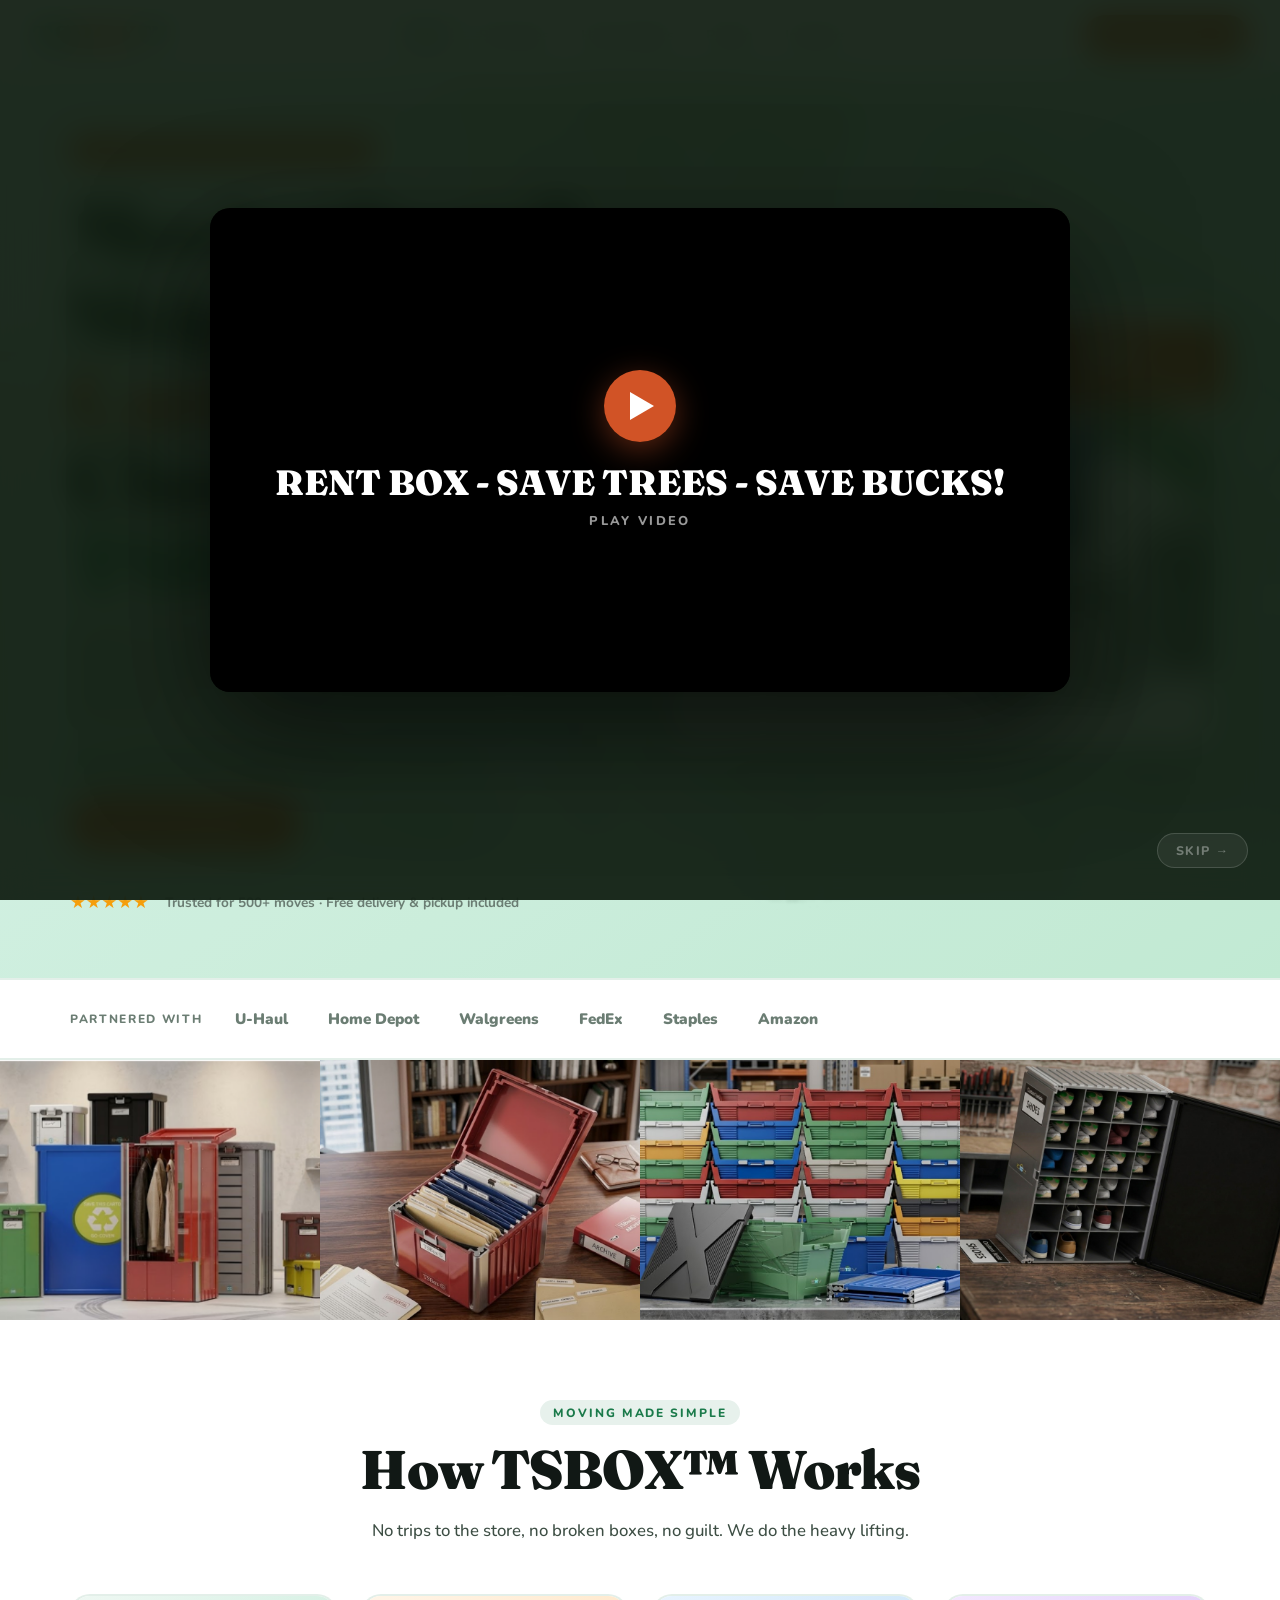
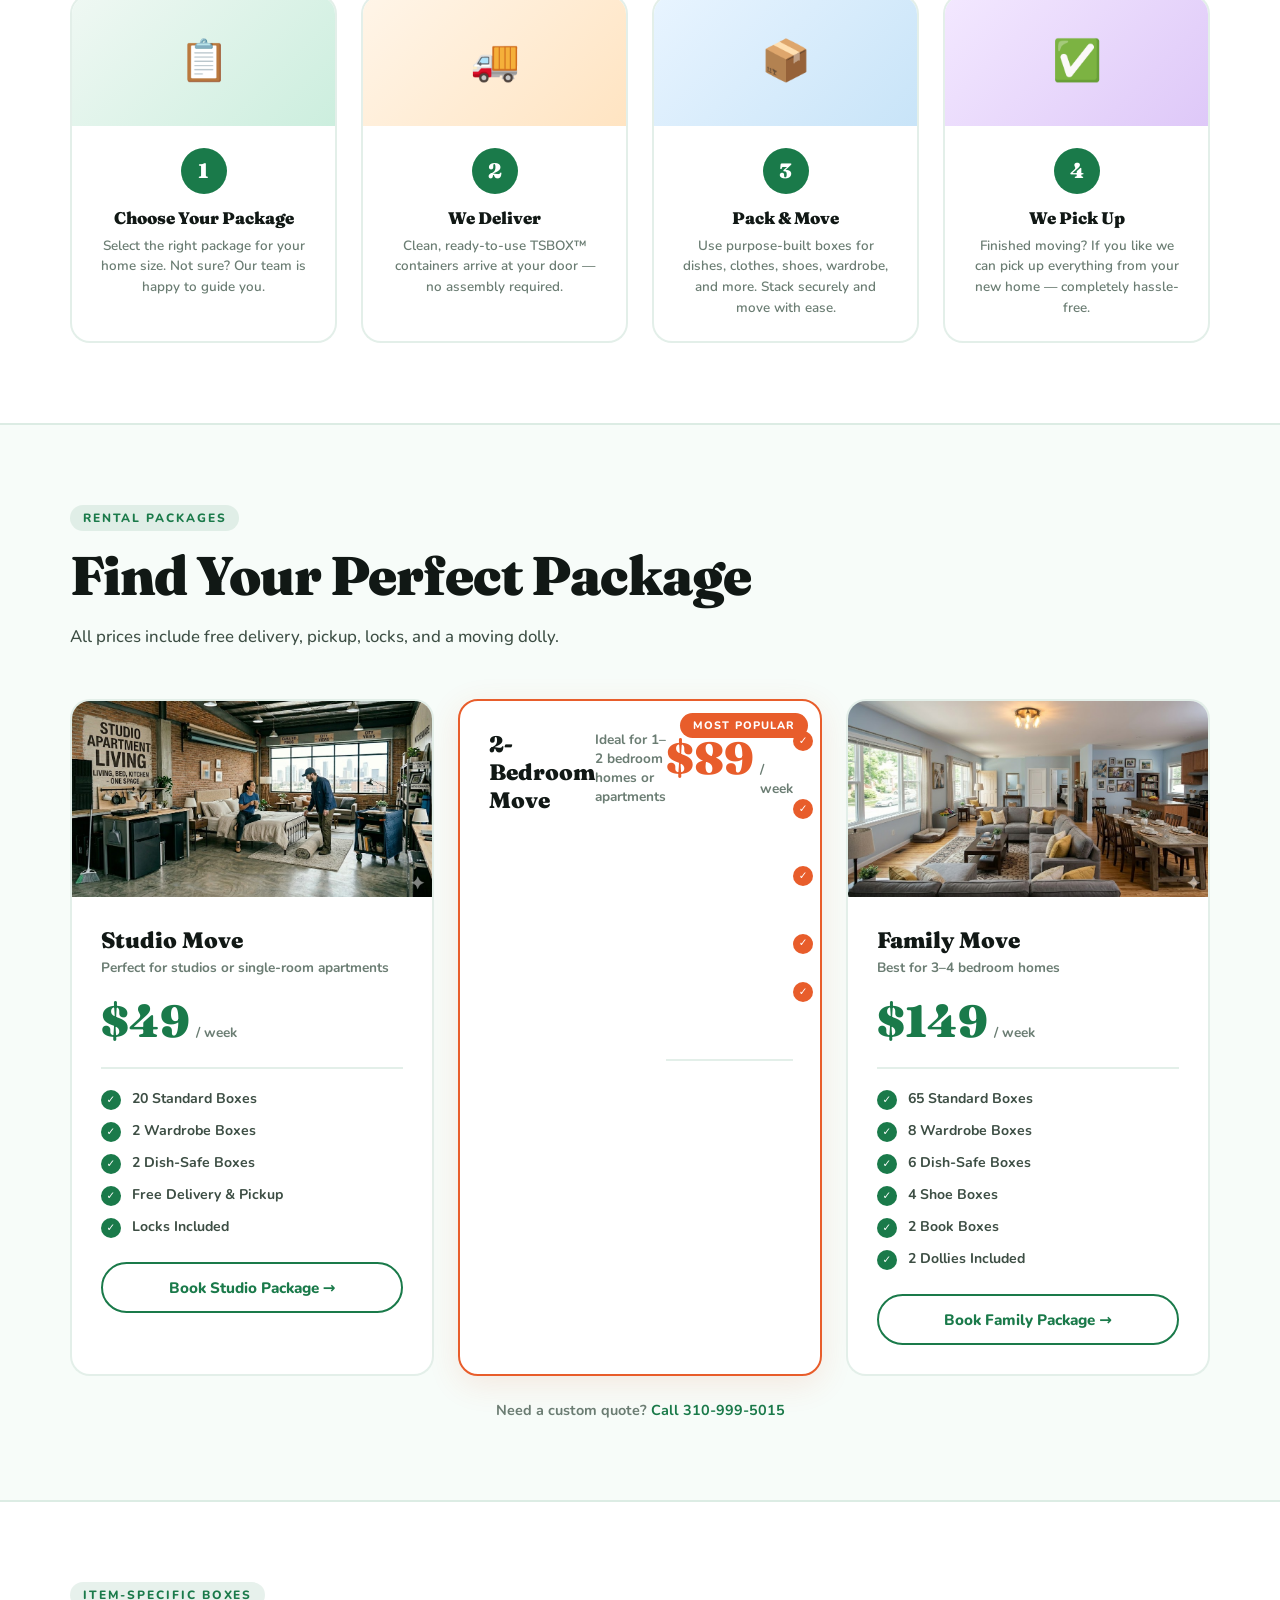
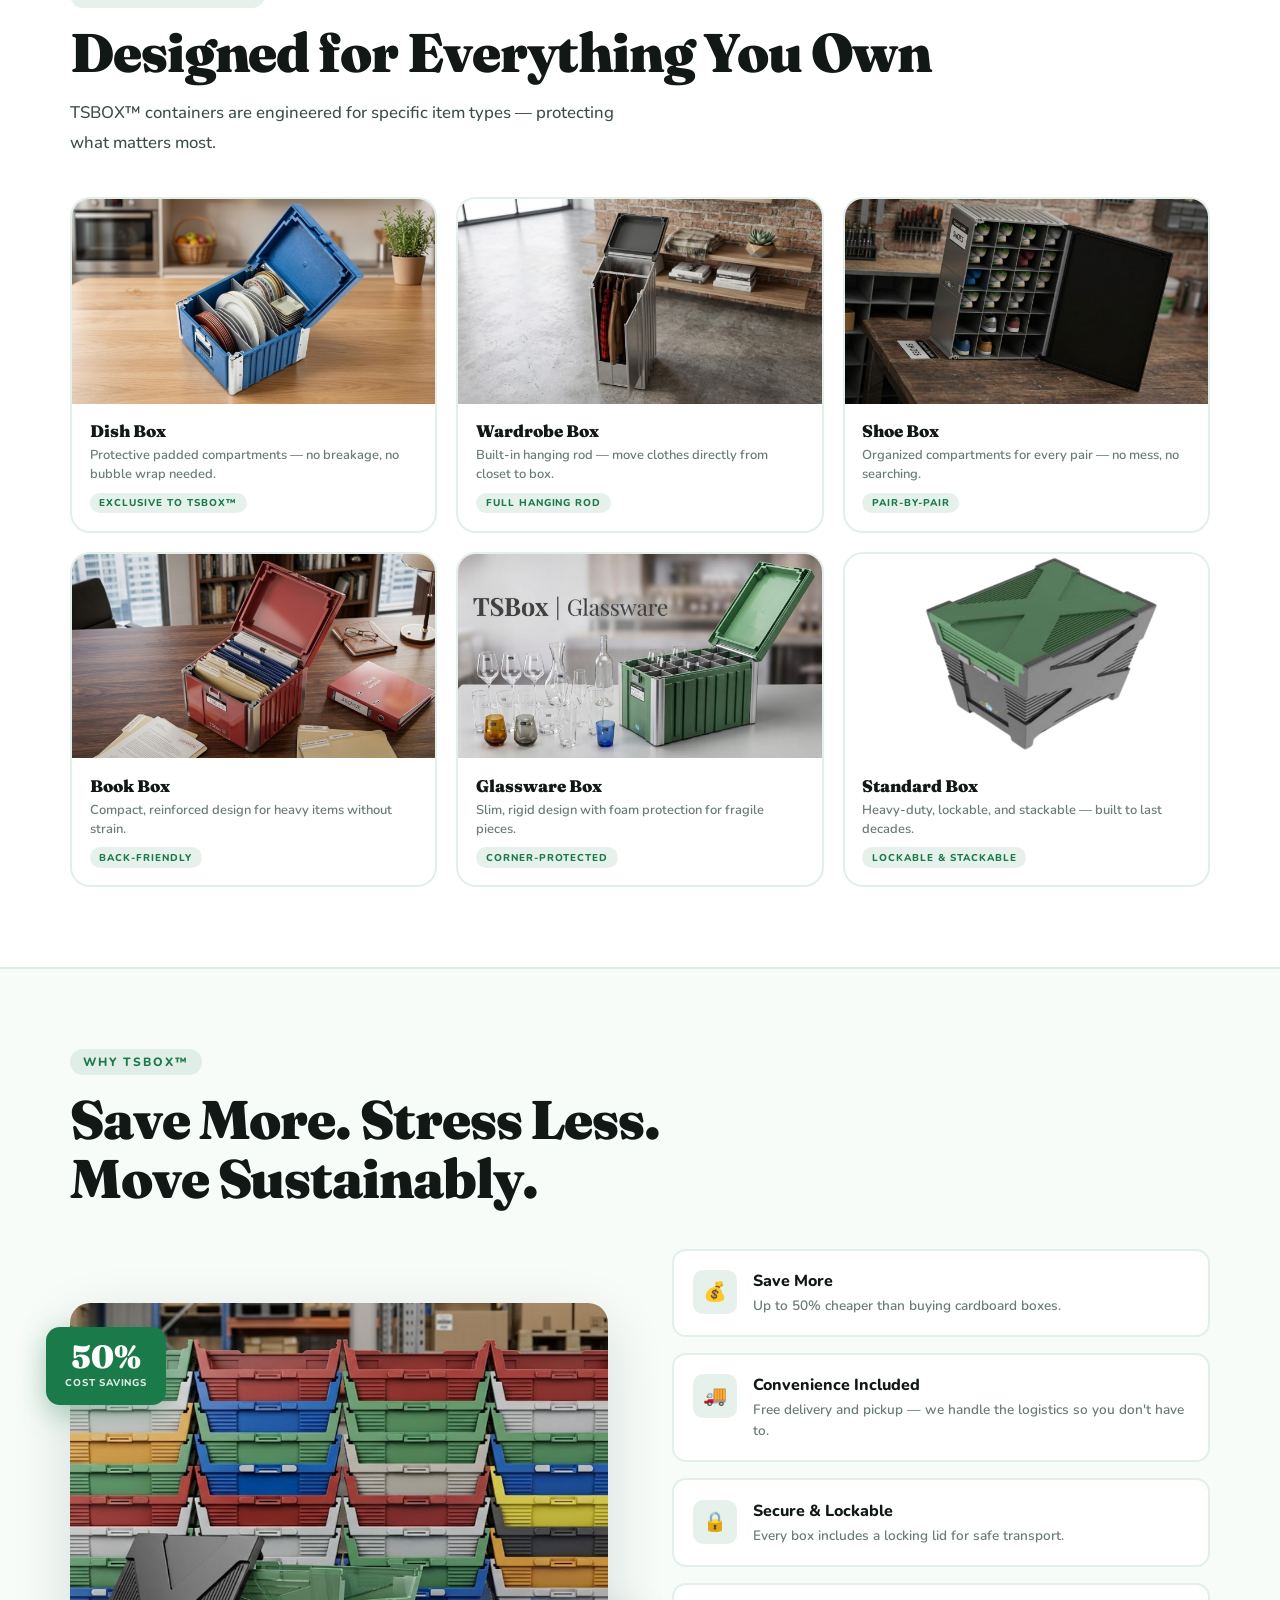
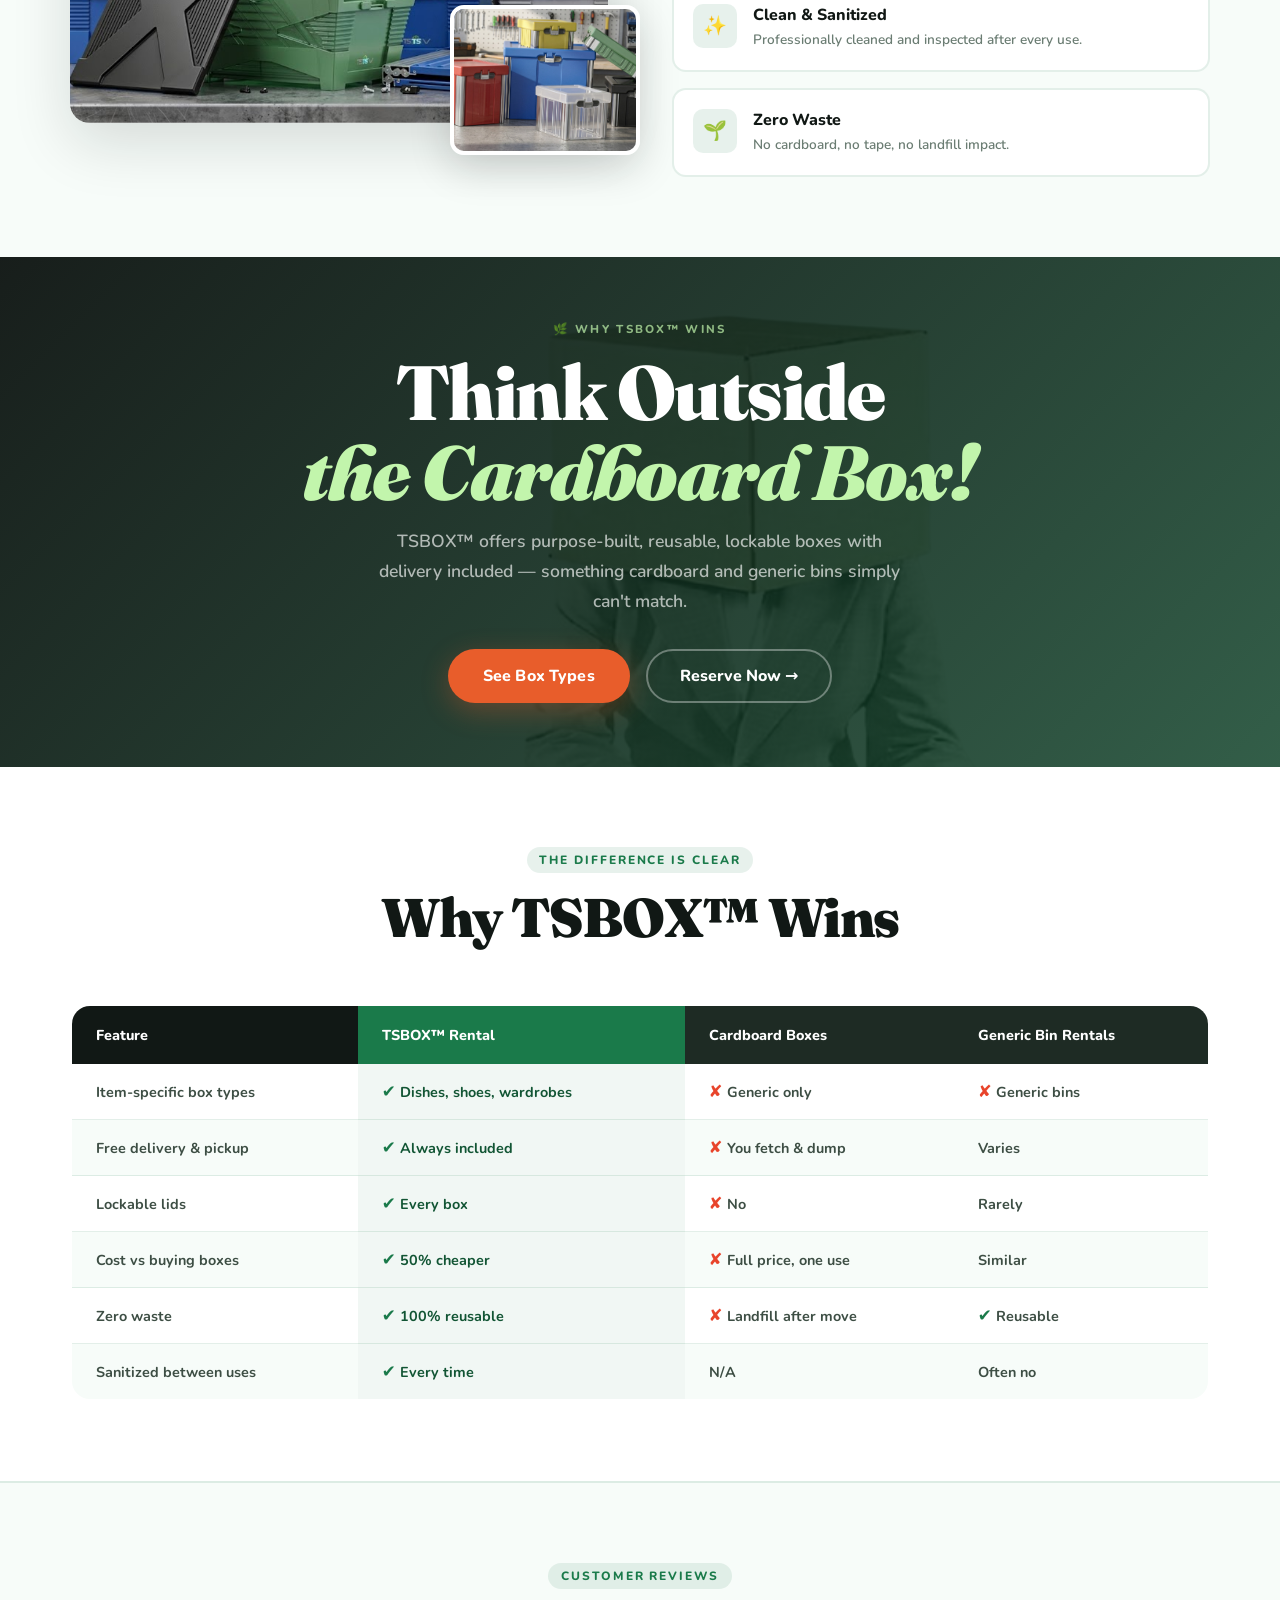
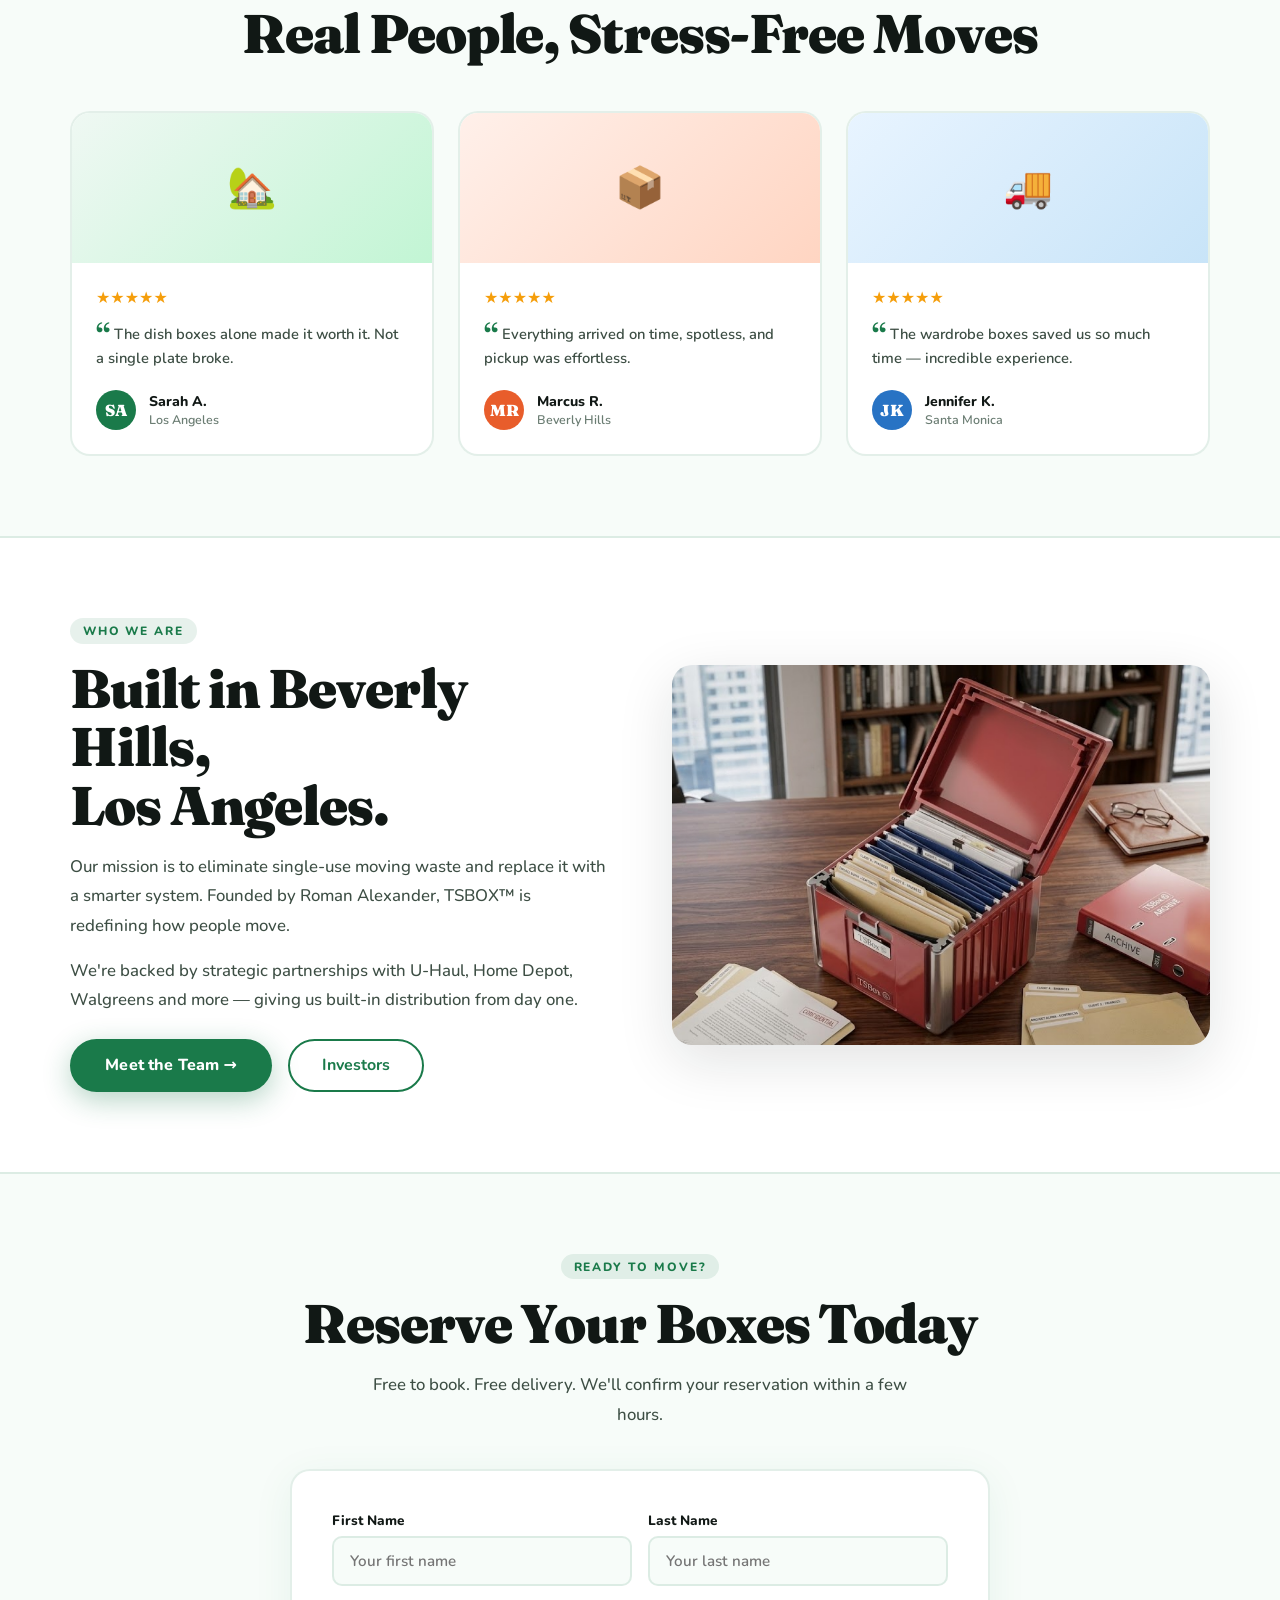
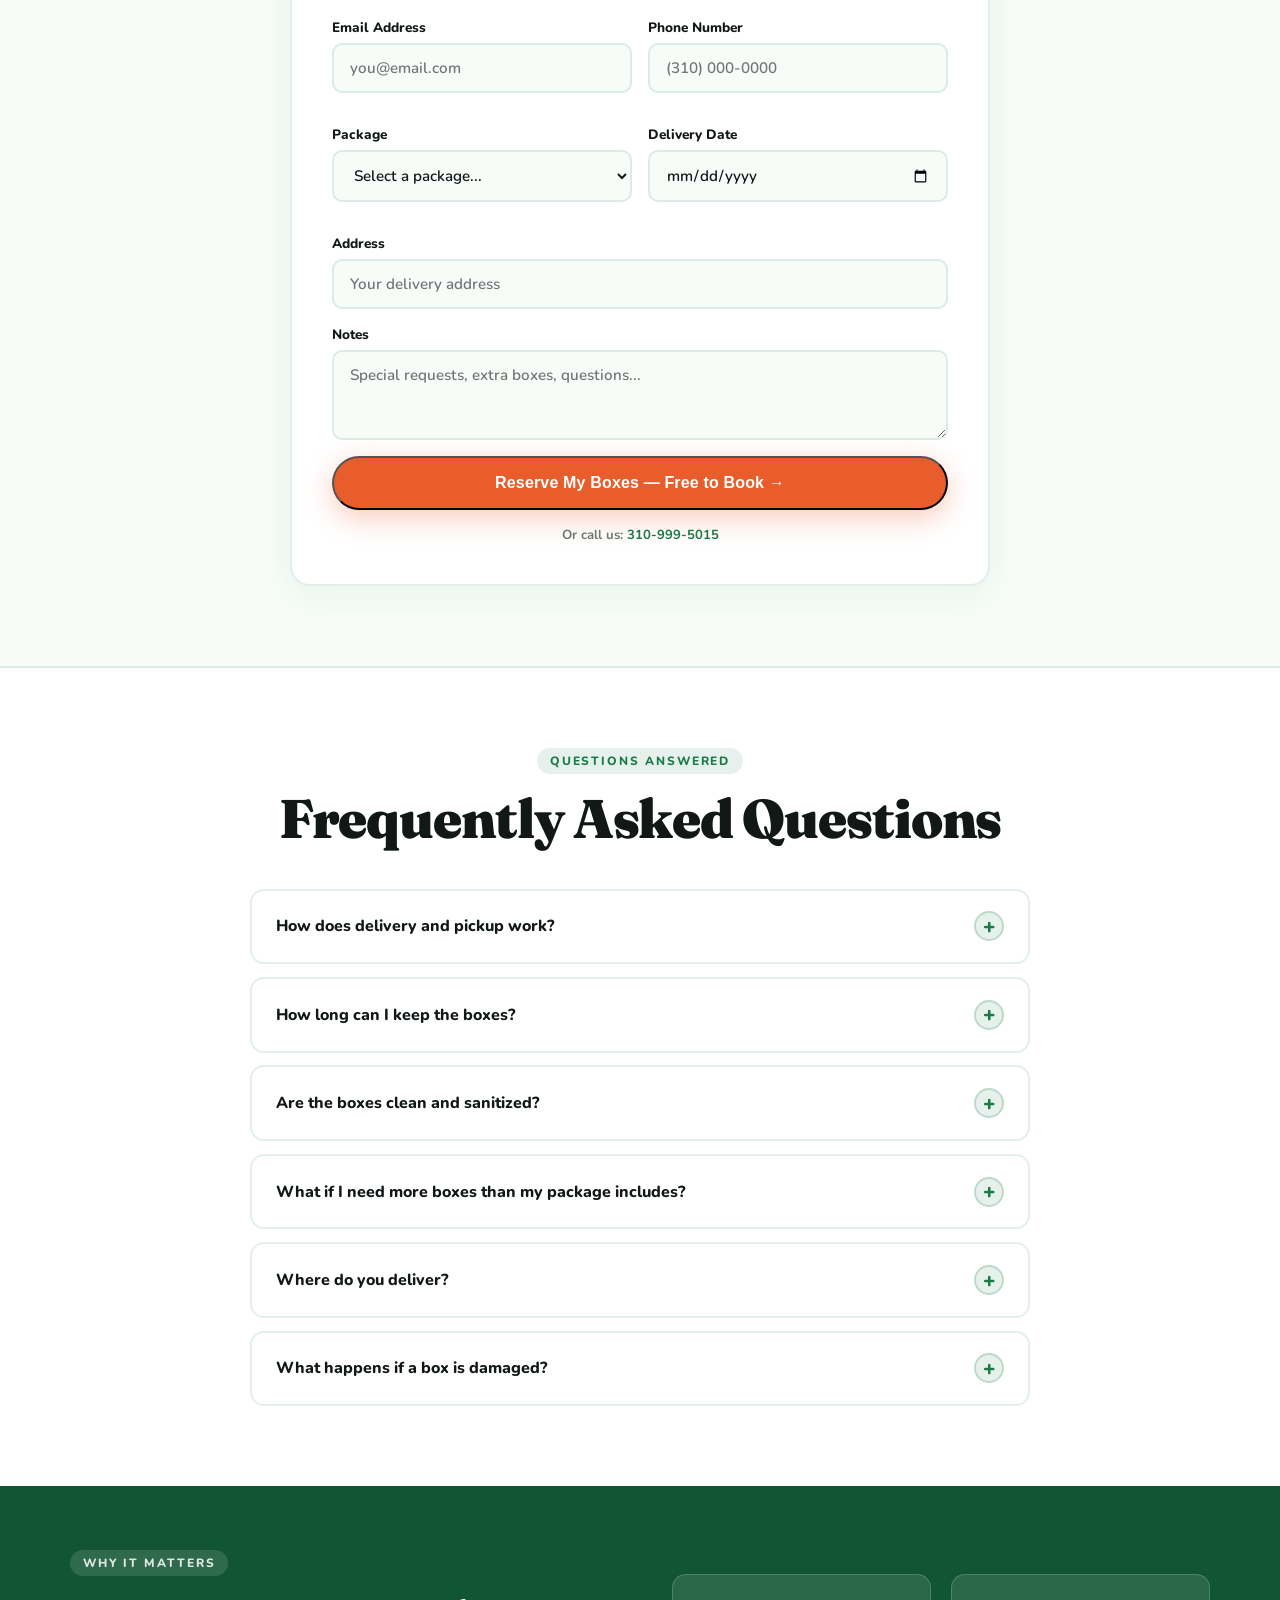
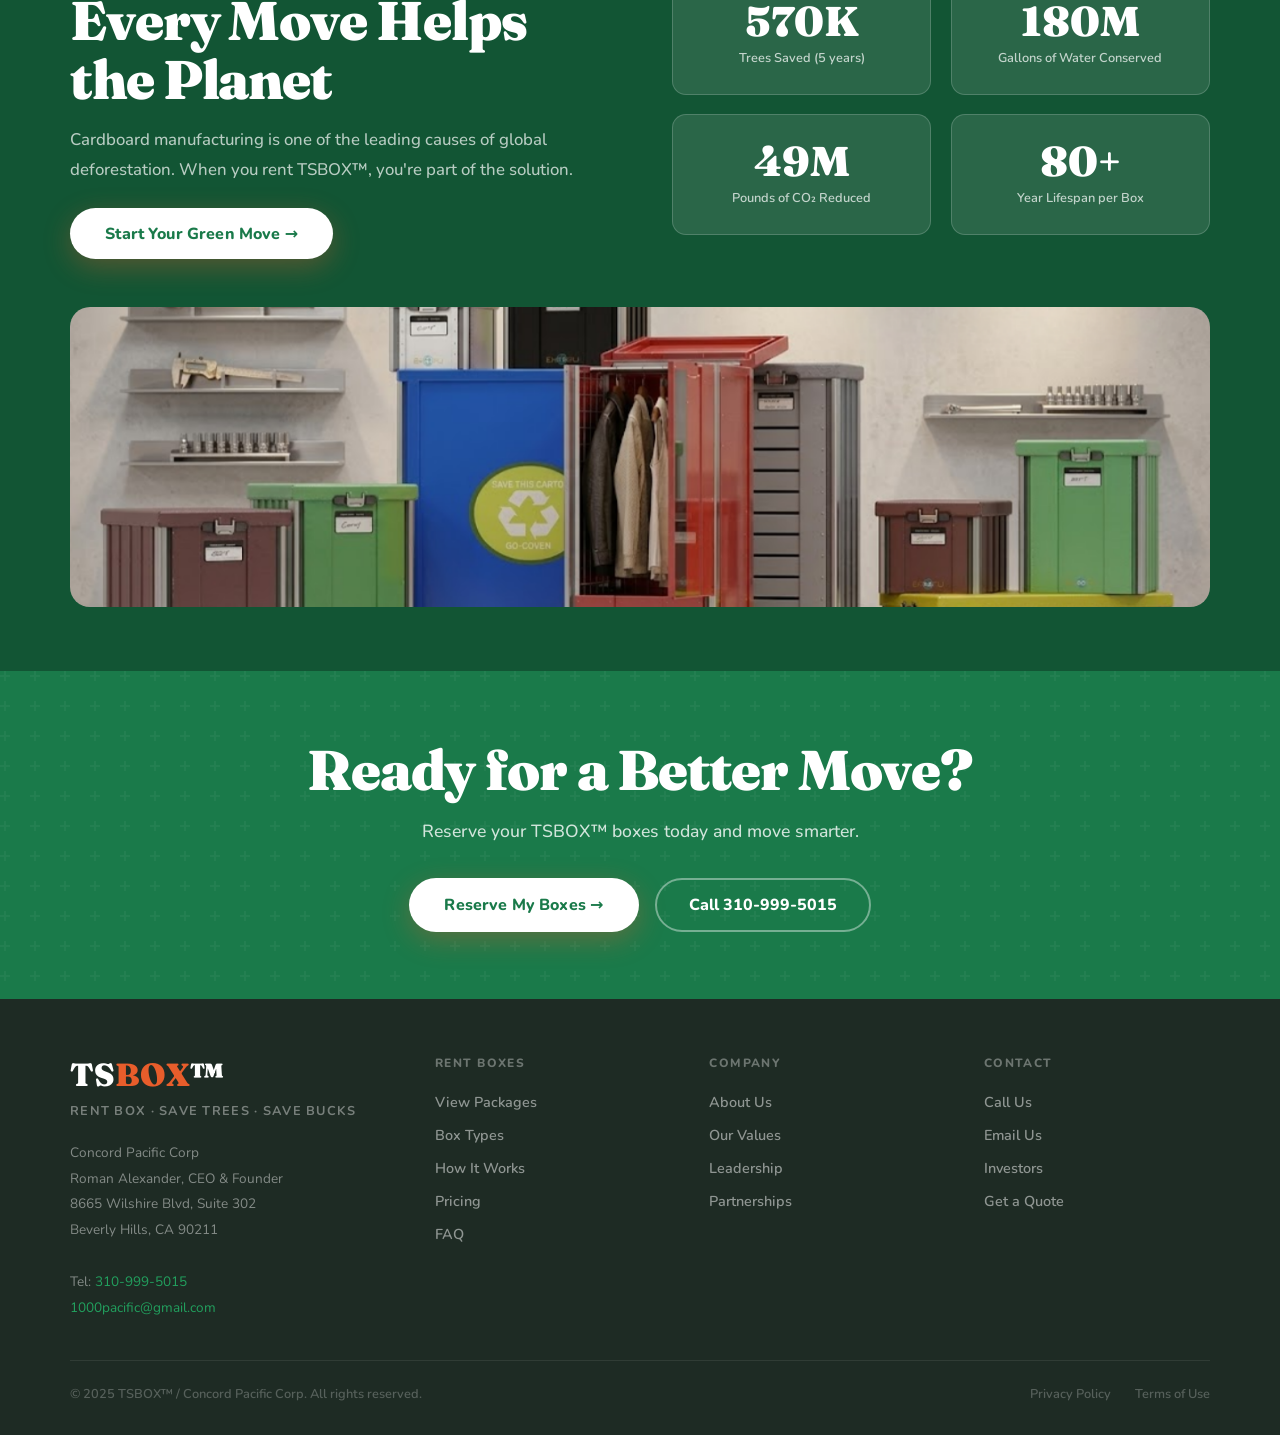
==== commit b9e1ec88: "ud" ====
--- a/index.html
+++ b/index.html
@@ -1,62 +1,111 @@
 <!DOCTYPE html>
 <html lang="en">
+
 <head>
   <meta charset="UTF-8">
   <meta name="viewport" content="width=device-width, initial-scale=1.0">
   <title>TSBOX™ — Rent Moving Boxes | Delivered to Your Door</title>
-  <link href="https://fonts.googleapis.com/css2?family=Nunito:wght@400;500;600;700;800;900&family=Fraunces:opsz,wght@9..144,400;9..144,600;9..144,700;9..144,900&display=swap" rel="stylesheet">
+  <link
+    href="https://fonts.googleapis.com/css2?family=Nunito:wght@400;500;600;700;800;900&family=Fraunces:opsz,wght@9..144,400;9..144,600;9..144,700;9..144,900&display=swap"
+    rel="stylesheet">
   <link rel="stylesheet" href="shared.css">
   <style>
-
     /* ══ VIDEO INTRO MODAL ══ */
     #video-modal-container {
-      position: fixed; inset: 0;
-      background: rgba(13,26,14,.92);
+      position: fixed;
+      inset: 0;
+      background: rgba(13, 26, 14, .92);
       backdrop-filter: blur(16px);
       -webkit-backdrop-filter: blur(16px);
       z-index: 10000;
-      display: flex; flex-direction: column;
-      align-items: center; justify-content: center;
+      display: flex;
+      flex-direction: column;
+      align-items: center;
+      justify-content: center;
       transition: opacity .8s ease, visibility .8s;
     }
+
     #video-modal-container.hidden {
-      opacity: 0; visibility: hidden; pointer-events: none;
-    }
+      opacity: 0;
+      visibility: hidden;
+      pointer-events: none;
+    }
+
     .video-content {
       position: relative;
-      width: 92%; max-width: 860px;
+      width: 92%;
+      max-width: 860px;
       aspect-ratio: 16/9;
       background: #000;
-      border-radius: 20px; overflow: hidden;
-      box-shadow: 0 40px 120px rgba(0,0,0,.6);
+      border-radius: 20px;
+      overflow: hidden;
+      box-shadow: 0 40px 120px rgba(0, 0, 0, .6);
       transform: scale(1);
-      transition: transform .8s cubic-bezier(.16,1,.3,1);
-    }
-    #video-modal-container.hidden .video-content { transform: scale(.92); }
-    #intro-video { width: 100%; height: 100%; object-fit: cover; display: block; }
+      transition: transform .8s cubic-bezier(.16, 1, .3, 1);
+    }
+
+    #video-modal-container.hidden .video-content {
+      transform: scale(.92);
+    }
+
+    #intro-video {
+      width: 100%;
+      height: 100%;
+      object-fit: cover;
+      display: block;
+    }
 
     /* Click-to-play prompt (shown if autoplay blocked) */
     #play-prompt {
-      position: absolute; inset: 0;
-      display: flex; flex-direction: column;
-      align-items: center; justify-content: center;
-      color: #fff; cursor: pointer;
-      background: rgba(0,0,0,.45);
-      opacity: 1; transition: opacity .4s;
+      position: absolute;
+      inset: 0;
+      display: flex;
+      flex-direction: column;
+      align-items: center;
+      justify-content: center;
+      color: #fff;
+      cursor: pointer;
+      background: rgba(0, 0, 0, .45);
+      opacity: 1;
+      transition: opacity .4s;
       font-family: 'Nunito', sans-serif;
     }
-    #play-prompt.fade-out { opacity: 0; pointer-events: none; }
-    #play-prompt h3 { font-family: 'Fraunces', serif; font-size: clamp(1.4rem,4vw,2.2rem); font-weight: 900; margin-bottom: .5rem; }
-    #play-prompt p { font-size: .8rem; font-weight: 800; letter-spacing: .18em; text-transform: uppercase; color: rgba(255,255,255,.6); }
+
+    #play-prompt.fade-out {
+      opacity: 0;
+      pointer-events: none;
+    }
+
+    #play-prompt h3 {
+      font-family: 'Fraunces', serif;
+      font-size: clamp(1.4rem, 4vw, 2.2rem);
+      font-weight: 900;
+      margin-bottom: .5rem;
+    }
+
+    #play-prompt p {
+      font-size: .8rem;
+      font-weight: 800;
+      letter-spacing: .18em;
+      text-transform: uppercase;
+      color: rgba(255, 255, 255, .6);
+    }
+
     #play-prompt .play-btn {
-      width: 72px; height: 72px; border-radius: 50%;
-      background: rgba(232,93,43,.9);
-      display: flex; align-items: center; justify-content: center;
+      width: 72px;
+      height: 72px;
+      border-radius: 50%;
+      background: rgba(232, 93, 43, .9);
+      display: flex;
+      align-items: center;
+      justify-content: center;
       margin-bottom: 1.2rem;
-      box-shadow: 0 8px 32px rgba(232,93,43,.4);
-    }
+      box-shadow: 0 8px 32px rgba(232, 93, 43, .4);
+    }
+
     #play-prompt .play-btn::after {
-      content: ''; display: block;
+      content: '';
+      display: block;
       border-style: solid;
       border-width: 14px 0 14px 24px;
       border-color: transparent transparent transparent #fff;
@@ -65,311 +114,1210 @@
 
     /* Skip button */
     #video-skip {
-      position: absolute; bottom: 2rem; right: 2rem;
+      position: absolute;
+      bottom: 2rem;
+      right: 2rem;
       font-family: 'Nunito', sans-serif;
-      font-size: .78rem; font-weight: 800;
-      letter-spacing: .12em; text-transform: uppercase;
-      color: rgba(255,255,255,.35);
-      cursor: pointer; border: 1.5px solid rgba(255,255,255,.15);
-      background: rgba(255,255,255,.06);
-      padding: .5rem 1.1rem; border-radius: 100px;
+      font-size: .78rem;
+      font-weight: 800;
+      letter-spacing: .12em;
+      text-transform: uppercase;
+      color: rgba(255, 255, 255, .35);
+      cursor: pointer;
+      border: 1.5px solid rgba(255, 255, 255, .15);
+      background: rgba(255, 255, 255, .06);
+      padding: .5rem 1.1rem;
+      border-radius: 100px;
       transition: color .2s, background .2s, border-color .2s;
     }
-    #video-skip:hover { color: #fff; background: rgba(255,255,255,.12); border-color: rgba(255,255,255,.35); }
+
+    #video-skip:hover {
+      color: #fff;
+      background: rgba(255, 255, 255, .12);
+      border-color: rgba(255, 255, 255, .35);
+    }
 
     /* ══ HERO ══ */
     .hero {
-      min-height: 100vh; display: flex; align-items: center;
+      min-height: 100vh;
+      display: flex;
+      align-items: center;
       padding: calc(var(--nav-h) + 4rem) 1.5rem 4rem;
       background: linear-gradient(145deg, #E4F5EC 0%, #CCEEDE 40%, #B9E7CD 100%);
-      position: relative; overflow: hidden;
-    }
+      position: relative;
+      overflow: hidden;
+    }
+
     .hero-bg {
-      position: absolute; inset: 0;
+      position: absolute;
+      inset: 0;
       background: url('img/18.png') center/cover no-repeat;
-      opacity: .12; z-index: 0;
-    }
+      opacity: .12;
+      z-index: 0;
+    }
+
     .hero-inner {
-      max-width: var(--max-w); margin: 0 auto;
-      display: grid; grid-template-columns: 1fr 1fr;
-      gap: 4rem; align-items: center;
-      position: relative; z-index: 2; width: 100%;
-    }
+      max-width: var(--max-w);
+      margin: 0 auto;
+      display: grid;
+      grid-template-columns: 1fr 1fr;
+      gap: 4rem;
+      align-items: center;
+      position: relative;
+      z-index: 2;
+      width: 100%;
+    }
+
     .hero-badge {
-      display: inline-flex; align-items: center; gap: .5rem;
-      background: var(--orange); color: #fff;
-      font-size: .75rem; font-weight: 800;
-      letter-spacing: .1em; text-transform: uppercase;
-      padding: .4rem 1rem; border-radius: 100px;
-      margin-bottom: 1.5rem; animation: fadeUp .5s .1s both;
-    }
+      display: inline-flex;
+      align-items: center;
+      gap: .5rem;
+      background: var(--orange);
+      color: #fff;
+      font-size: .75rem;
+      font-weight: 800;
+      letter-spacing: .1em;
+      text-transform: uppercase;
+      padding: .4rem 1rem;
+      border-radius: 100px;
+      margin-bottom: 1.5rem;
+      animation: fadeUp .5s .1s both;
+    }
+
     .hero h1 {
       font-family: var(--serif);
       font-size: clamp(3rem, 6.5vw, 5.5rem);
-      font-weight: 900; line-height: 1;
-      color: var(--ink); letter-spacing: -.02em;
-      margin-bottom: 1.2rem; animation: fadeUp .6s .2s both;
-    }
-    .hero h1 .hl-orange { color: var(--orange); }
-    .hero h1 .hl-green  { color: var(--green); }
+      font-weight: 900;
+      line-height: 1;
+      color: var(--ink);
+      letter-spacing: -.02em;
+      margin-bottom: 1.2rem;
+      animation: fadeUp .6s .2s both;
+    }
+
+    .hero h1 .hl-orange {
+      color: var(--orange);
+    }
+
+    .hero h1 .hl-green {
+      color: var(--green);
+    }
+
     .hero-sub {
-      font-size: 1.15rem; color: var(--body);
-      line-height: 1.7; font-weight: 600;
-      max-width: 480px; margin-bottom: 2.2rem;
+      font-size: 1.15rem;
+      color: var(--body);
+      line-height: 1.7;
+      font-weight: 600;
+      max-width: 480px;
+      margin-bottom: 2.2rem;
       animation: fadeUp .6s .3s both;
     }
-    .hero-actions { display: flex; gap: 1rem; flex-wrap: wrap; margin-bottom: 2.5rem; animation: fadeUp .6s .4s both; }
-    .hero-trust { display: flex; align-items: center; gap: 1rem; animation: fadeUp .6s .5s both; }
-    .hero-trust-stars { color: #F59E0B; font-size: 1.1rem; }
-    .hero-trust-txt { font-size: .85rem; color: var(--muted); font-weight: 700; }
-
-    .hero-visual { position: relative; animation: fadeIn .8s .4s both; }
+
+    .hero-actions {
+      display: flex;
+      gap: 1rem;
+      flex-wrap: wrap;
+      margin-bottom: 2.5rem;
+      animation: fadeUp .6s .4s both;
+    }
+
+    .hero-trust {
+      display: flex;
+      align-items: center;
+      gap: 1rem;
+      animation: fadeUp .6s .5s both;
+    }
+
+    .hero-trust-stars {
+      color: #F59E0B;
+      font-size: 1.1rem;
+    }
+
+    .hero-trust-txt {
+      font-size: .85rem;
+      color: var(--muted);
+      font-weight: 700;
+    }
+
+    .hero-visual {
+      position: relative;
+      animation: fadeIn .8s .4s both;
+    }
+
     .hero-main-img {
-      width: 100%; height: 440px; object-fit: cover;
+      width: 100%;
+      height: 440px;
+      object-fit: cover;
       border-radius: var(--radius-lg);
-      box-shadow: 0 24px 72px rgba(17,24,21,.18);
+      box-shadow: 0 24px 72px rgba(17, 24, 21, .18);
       display: block;
     }
+
     .hero-main-placeholder {
-      width: 100%; height: 440px;
+      width: 100%;
+      height: 440px;
       background: linear-gradient(135deg, #B9E7CD, #7CC4A4);
       border-radius: var(--radius-lg);
-      display: flex; align-items: center; justify-content: center;
+      display: flex;
+      align-items: center;
+      justify-content: center;
       font-size: 5rem;
     }
+
     .hero-float-img {
-      position: absolute; bottom: -2rem; left: -2rem;
-      width: 180px; height: 140px; object-fit: cover;
-      border-radius: var(--radius); border: 4px solid #fff;
-      box-shadow: 0 12px 40px rgba(17,24,21,.2); display: block;
-    }
+      position: absolute;
+      bottom: -2rem;
+      left: -2rem;
+      width: 180px;
+      height: 140px;
+      object-fit: cover;
+      border-radius: var(--radius);
+      border: 4px solid #fff;
+      box-shadow: 0 12px 40px rgba(17, 24, 21, .2);
+      display: block;
+    }
+
     .hero-float-badge {
-      position: absolute; top: 1.2rem; right: -1rem;
-      background: var(--orange); color: #fff;
-      padding: .9rem 1.2rem; border-radius: var(--radius);
-      box-shadow: 0 8px 32px rgba(232,93,43,.35);
-      text-align: center; min-width: 120px;
-    }
-    .hero-float-badge .fbnum { font-family: var(--serif); font-size: 2rem; font-weight: 900; line-height: 1; }
-    .hero-float-badge .fblbl { font-size: .62rem; font-weight: 800; text-transform: uppercase; letter-spacing: .08em; opacity: .9; margin-top: .2rem; }
+      position: absolute;
+      top: 1.2rem;
+      right: -1rem;
+      background: var(--orange);
+      color: #fff;
+      padding: .9rem 1.2rem;
+      border-radius: var(--radius);
+      box-shadow: 0 8px 32px rgba(232, 93, 43, .35);
+      text-align: center;
+      min-width: 120px;
+    }
+
+    .hero-float-badge .fbnum {
+      font-family: var(--serif);
+      font-size: 2rem;
+      font-weight: 900;
+      line-height: 1;
+    }
+
+    .hero-float-badge .fblbl {
+      font-size: .62rem;
+      font-weight: 800;
+      text-transform: uppercase;
+      letter-spacing: .08em;
+      opacity: .9;
+      margin-top: .2rem;
+    }
 
     /* ══ GALLERY STRIP ══ */
     .gallery-strip {
-      display: grid; grid-template-columns: repeat(4,1fr);
-      height: 260px; overflow: hidden;
-    }
+      display: grid;
+      grid-template-columns: repeat(4, 1fr);
+      height: 260px;
+      overflow: hidden;
+    }
+
     .gallery-strip-item {
-      overflow: hidden; position: relative;
-    }
+      overflow: hidden;
+      position: relative;
+    }
+
     .gallery-strip-item img {
-      width: 100%; height: 100%; object-fit: cover;
-      transition: transform .5s cubic-bezier(.16,1,.3,1);
+      width: 100%;
+      height: 100%;
+      object-fit: cover;
+      transition: transform .5s cubic-bezier(.16, 1, .3, 1);
       display: block;
     }
-    .gallery-strip-item:hover img { transform: scale(1.06); }
+
+    .gallery-strip-item:hover img {
+      transform: scale(1.06);
+    }
+
     .gallery-strip-placeholder {
-      width: 100%; height: 100%;
-      display: flex; align-items: center; justify-content: center;
+      width: 100%;
+      height: 100%;
+      display: flex;
+      align-items: center;
+      justify-content: center;
       font-size: 3rem;
     }
 
     /* ══ HOW IT WORKS ══ */
-    .hiw-grid { display: grid; grid-template-columns: repeat(4,1fr); gap: 1.5rem; margin-top: 3rem; }
+    .hiw-grid {
+      display: grid;
+      grid-template-columns: repeat(4, 1fr);
+      gap: 1.5rem;
+      margin-top: 3rem;
+    }
+
     .hiw-step {
-      background: var(--white); border: 2px solid var(--divider);
-      border-radius: var(--radius-lg); overflow: hidden;
+      background: var(--white);
+      border: 2px solid var(--divider);
+      border-radius: var(--radius-lg);
+      overflow: hidden;
       transition: border-color .2s, transform .3s;
     }
-    .hiw-step:hover { border-color: var(--green); transform: translateY(-4px); }
+
+    .hiw-step:hover {
+      border-color: var(--green);
+      transform: translateY(-4px);
+    }
+
     .hiw-step-img {
-      width: 100%; height: 130px; object-fit: cover; display: block;
-    }
+      width: 100%;
+      height: 130px;
+      object-fit: cover;
+      display: block;
+    }
+
     .hiw-step-ph {
-      width: 100%; height: 130px;
-      display: flex; align-items: center; justify-content: center; font-size: 2.5rem;
-    }
-    .hiw-body { padding: 1.4rem; text-align: center; }
+      width: 100%;
+      height: 130px;
+      display: flex;
+      align-items: center;
+      justify-content: center;
+      font-size: 2.5rem;
+    }
+
+    .hiw-body {
+      padding: 1.4rem;
+      text-align: center;
+    }
+
     .hiw-num {
-      width: 46px; height: 46px; border-radius: 50%;
-      background: var(--green); color: #fff;
-      font-family: var(--serif); font-size: 1.3rem; font-weight: 900;
-      display: flex; align-items: center; justify-content: center;
+      width: 46px;
+      height: 46px;
+      border-radius: 50%;
+      background: var(--green);
+      color: #fff;
+      font-family: var(--serif);
+      font-size: 1.3rem;
+      font-weight: 900;
+      display: flex;
+      align-items: center;
+      justify-content: center;
       margin: 0 auto .9rem;
     }
-    .hiw-step h3 { font-family: var(--serif); font-size: 1.05rem; font-weight: 900; color: var(--ink); margin-bottom: .45rem; }
-    .hiw-step p { font-size: .84rem; color: var(--muted); font-weight: 600; line-height: 1.55; }
+
+    .hiw-step h3 {
+      font-family: var(--serif);
+      font-size: 1.05rem;
+      font-weight: 900;
+      color: var(--ink);
+      margin-bottom: .45rem;
+    }
+
+    .hiw-step p {
+      font-size: .84rem;
+      color: var(--muted);
+      font-weight: 600;
+      line-height: 1.55;
+    }
 
     /* ══ PACKAGES ══ */
-    .packages-grid { display: grid; grid-template-columns: repeat(3,1fr); gap: 1.5rem; margin-top: 3rem; }
+    .packages-grid {
+      display: grid;
+      grid-template-columns: repeat(3, 1fr);
+      gap: 1.5rem;
+      margin-top: 3rem;
+    }
+
     .pkg-card {
-      background: var(--white); border: 2.5px solid var(--divider);
-      border-radius: var(--radius-lg); overflow: hidden;
-      transition: border-color .25s, transform .3s, box-shadow .3s; position: relative;
-    }
-    .pkg-card:hover { border-color: var(--green); transform: translateY(-4px); box-shadow: 0 16px 48px rgba(26,122,74,.13); }
-    .pkg-card.featured { border-color: var(--orange); box-shadow: 0 8px 32px rgba(232,93,43,.12); }
-    .pkg-card.featured:hover { border-color: var(--orange-lt); box-shadow: 0 16px 56px rgba(232,93,43,.2); }
-    .pkg-card-img { width: 100%; height: 180px; object-fit: cover; display: block; }
+      background: var(--white);
+      border: 2.5px solid var(--divider);
+      border-radius: var(--radius-lg);
+      overflow: hidden;
+      transition: border-color .25s, transform .3s, box-shadow .3s;
+      position: relative;
+    }
+
+    .pkg-card:hover {
+      border-color: var(--green);
+      transform: translateY(-4px);
+      box-shadow: 0 16px 48px rgba(26, 122, 74, .13);
+    }
+
+    .pkg-card.featured {
+      border-color: var(--orange);
+      box-shadow: 0 8px 32px rgba(232, 93, 43, .12);
+    }
+
+    .pkg-card.featured:hover {
+      border-color: var(--orange-lt);
+      box-shadow: 0 16px 56px rgba(232, 93, 43, .2);
+    }
+
+    .pkg-card-img {
+      width: 100%;
+      height: 180px;
+      object-fit: cover;
+      display: block;
+    }
+
     .pkg-card-ph {
-      width: 100%; height: 180px;
-      display: flex; align-items: center; justify-content: center; font-size: 3rem;
-    }
-    .pkg-card-body { padding: 1.8rem; }
+      width: 100%;
+      height: 180px;
+      display: flex;
+      align-items: center;
+      justify-content: center;
+      font-size: 3rem;
+    }
+
+    .pkg-card-body {
+      padding: 1.8rem;
+    }
+
     .pkg-popular {
-      position: absolute; top: 12px; right: 12px;
-      background: var(--orange); color: #fff;
-      font-size: .68rem; font-weight: 800;
-      letter-spacing: .1em; text-transform: uppercase;
-      padding: .3rem .8rem; border-radius: 100px;
-    }
-    .pkg-name { font-family: var(--serif); font-size: 1.4rem; font-weight: 900; color: var(--ink); margin-bottom: .25rem; }
-    .pkg-rooms { font-size: .85rem; color: var(--muted); font-weight: 700; margin-bottom: 1rem; }
-    .pkg-price-row { display: flex; align-items: baseline; gap: .4rem; margin-bottom: 1.2rem; padding-bottom: 1.2rem; border-bottom: 2px solid var(--divider); }
-    .pkg-price-row .big { font-family: var(--serif); font-size: 2.8rem; font-weight: 900; color: var(--green); }
-    .pkg-card.featured .pkg-price-row .big { color: var(--orange); }
-    .pkg-price-row .small { font-size: .85rem; color: var(--muted); font-weight: 700; }
-    .pkg-features { display: flex; flex-direction: column; gap: .65rem; margin-bottom: 1.5rem; }
-    .pkg-feature { display: flex; align-items: flex-start; gap: .7rem; font-size: .88rem; font-weight: 700; color: var(--body); line-height: 1.35; }
-    .pkg-feature .chk { width: 20px; height: 20px; border-radius: 50%; flex-shrink: 0; background: var(--green); color: #fff; display: flex; align-items: center; justify-content: center; font-size: .65rem; font-weight: 900; margin-top: .1rem; }
-    .pkg-card.featured .pkg-feature .chk { background: var(--orange); }
-    .pkg-cta { display: block; text-align: center; padding: .85rem; border-radius: 100px; font-size: .95rem; font-weight: 800; border: 2.5px solid var(--green); color: var(--green); transition: all .2s; }
-    .pkg-cta:hover { background: var(--green); color: #fff; }
-    .pkg-card.featured .pkg-cta { background: var(--orange); color: #fff; border-color: var(--orange); box-shadow: 0 6px 20px rgba(232,93,43,.3); }
-    .pkg-card.featured .pkg-cta:hover { background: var(--orange-lt); }
+      position: absolute;
+      top: 12px;
+      right: 12px;
+      background: var(--orange);
+      color: #fff;
+      font-size: .68rem;
+      font-weight: 800;
+      letter-spacing: .1em;
+      text-transform: uppercase;
+      padding: .3rem .8rem;
+      border-radius: 100px;
+    }
+
+    .pkg-name {
+      font-family: var(--serif);
+      font-size: 1.4rem;
+      font-weight: 900;
+      color: var(--ink);
+      margin-bottom: .25rem;
+    }
+
+    .pkg-rooms {
+      font-size: .85rem;
+      color: var(--muted);
+      font-weight: 700;
+      margin-bottom: 1rem;
+    }
+
+    .pkg-price-row {
+      display: flex;
+      align-items: baseline;
+      gap: .4rem;
+      margin-bottom: 1.2rem;
+      padding-bottom: 1.2rem;
+      border-bottom: 2px solid var(--divider);
+    }
+
+    .pkg-price-row .big {
+      font-family: var(--serif);
+      font-size: 2.8rem;
+      font-weight: 900;
+      color: var(--green);
+    }
+
+    .pkg-card.featured .pkg-price-row .big {
+      color: var(--orange);
+    }
+
+    .pkg-price-row .small {
+      font-size: .85rem;
+      color: var(--muted);
+      font-weight: 700;
+    }
+
+    .pkg-features {
+      display: flex;
+      flex-direction: column;
+      gap: .65rem;
+      margin-bottom: 1.5rem;
+    }
+
+    .pkg-feature {
+      display: flex;
+      align-items: flex-start;
+      gap: .7rem;
+      font-size: .88rem;
+      font-weight: 700;
+      color: var(--body);
+      line-height: 1.35;
+    }
+
+    .pkg-feature .chk {
+      width: 20px;
+      height: 20px;
+      border-radius: 50%;
+      flex-shrink: 0;
+      background: var(--green);
+      color: #fff;
+      display: flex;
+      align-items: center;
+      justify-content: center;
+      font-size: .65rem;
+      font-weight: 900;
+      margin-top: .1rem;
+    }
+
+    .pkg-card.featured .pkg-feature .chk {
+      background: var(--orange);
+    }
+
+    .pkg-cta {
+      display: block;
+      text-align: center;
+      padding: .85rem;
+      border-radius: 100px;
+      font-size: .95rem;
+      font-weight: 800;
+      border: 2.5px solid var(--green);
+      color: var(--green);
+      transition: all .2s;
+    }
+
+    .pkg-cta:hover {
+      background: var(--green);
+      color: #fff;
+    }
+
+    .pkg-card.featured .pkg-cta {
+      background: var(--orange);
+      color: #fff;
+      border-color: var(--orange);
+      box-shadow: 0 6px 20px rgba(232, 93, 43, .3);
+    }
+
+    .pkg-card.featured .pkg-cta:hover {
+      background: var(--orange-lt);
+    }
 
     /* ══ BOX TYPES GRID ══ */
-    .box-types-grid { display: grid; grid-template-columns: repeat(3,1fr); gap: 1.2rem; margin-top: 2.5rem; }
+    .box-types-grid {
+      display: grid;
+      grid-template-columns: repeat(3, 1fr);
+      gap: 1.2rem;
+      margin-top: 2.5rem;
+    }
+
     .box-type-card {
-      background: var(--white); border: 2px solid var(--divider);
-      border-radius: var(--radius-lg); overflow: hidden;
+      background: var(--white);
+      border: 2px solid var(--divider);
+      border-radius: var(--radius-lg);
+      overflow: hidden;
       transition: border-color .2s, transform .25s, box-shadow .25s;
     }
-    .box-type-card:hover { border-color: var(--green); transform: translateY(-3px); box-shadow: 0 10px 32px rgba(26,122,74,.1); }
-    .bt-img { width: 100%; height: 155px; object-fit: cover; display: block; }
-    .bt-ph { width: 100%; height: 155px; display: flex; align-items: center; justify-content: center; font-size: 2.5rem; }
-    .bt-body { padding: 1.1rem; }
-    .bt-body h4 { font-family: var(--serif); font-size: 1.05rem; font-weight: 900; color: var(--ink); margin-bottom: .3rem; }
-    .bt-body p { font-size: .81rem; color: var(--muted); font-weight: 600; line-height: 1.5; }
-    .bt-label { font-size: .62rem; font-weight: 800; letter-spacing: .1em; text-transform: uppercase; color: var(--green); background: var(--green-bg); padding: .2rem .6rem; border-radius: 100px; display: inline-block; margin-top: .5rem; }
+
+    .box-type-card:hover {
+      border-color: var(--green);
+      transform: translateY(-3px);
+      box-shadow: 0 10px 32px rgba(26, 122, 74, .1);
+    }
+
+    .bt-img {
+      width: 100%;
+      height: 155px;
+      object-fit: cover;
+      display: block;
+    }
+
+    .bt-ph {
+      width: 100%;
+      height: 155px;
+      display: flex;
+      align-items: center;
+      justify-content: center;
+      font-size: 2.5rem;
+    }
+
+    .bt-body {
+      padding: 1.1rem;
+    }
+
+    .bt-body h4 {
+      font-family: var(--serif);
+      font-size: 1.05rem;
+      font-weight: 900;
+      color: var(--ink);
+      margin-bottom: .3rem;
+    }
+
+    .bt-body p {
+      font-size: .81rem;
+      color: var(--muted);
+      font-weight: 600;
+      line-height: 1.5;
+    }
+
+    .bt-label {
+      font-size: .62rem;
+      font-weight: 800;
+      letter-spacing: .1em;
+      text-transform: uppercase;
+      color: var(--green);
+      background: var(--green-bg);
+      padding: .2rem .6rem;
+      border-radius: 100px;
+      display: inline-block;
+      margin-top: .5rem;
+    }
 
     /* ══ WHY TSBOX ══ */
-    .why-grid { display: grid; grid-template-columns: 1fr 1fr; gap: 4rem; align-items: center; margin-top: 2.5rem; }
-    .why-img-stack { position: relative; }
-    .why-img-main { width: 100%; height: 420px; object-fit: cover; border-radius: var(--radius-lg); box-shadow: 0 20px 60px rgba(17,24,21,.14); display: block; }
-    .why-img-main-ph { width: 100%; height: 420px; background: linear-gradient(135deg,#EFF8F3,#CCEEDE); border-radius: var(--radius-lg); display: flex; align-items: center; justify-content: center; font-size: 5rem; }
-    .why-img-sm { position: absolute; bottom: -2rem; right: -2rem; width: 190px; height: 150px; object-fit: cover; border-radius: var(--radius); border: 4px solid #fff; box-shadow: 0 12px 40px rgba(17,24,21,.18); display: block; }
-    .why-img-badge { position: absolute; top: 1.5rem; left: -1.5rem; background: var(--green); color: #fff; padding: .9rem 1.2rem; border-radius: var(--radius); box-shadow: 0 8px 28px rgba(26,122,74,.35); text-align: center; }
-    .why-img-badge .wbn { font-family: var(--serif); font-size: 2rem; font-weight: 900; line-height: 1; }
-    .why-img-badge .wbl { font-size: .62rem; font-weight: 800; text-transform: uppercase; letter-spacing: .08em; opacity: .85; margin-top: .2rem; }
-    .why-points { display: flex; flex-direction: column; gap: 1rem; }
-    .why-point { display: flex; gap: 1rem; align-items: flex-start; padding: 1.2rem; background: var(--white); border: 2px solid var(--divider); border-radius: var(--radius); transition: border-color .2s, transform .25s; }
-    .why-point:hover { border-color: var(--green); transform: translateX(4px); }
-    .wp-icon { width: 44px; height: 44px; border-radius: 10px; background: var(--green-bg); display: flex; align-items: center; justify-content: center; font-size: 1.2rem; flex-shrink: 0; }
-    .wp-text h4 { font-size: 1rem; font-weight: 800; color: var(--ink); margin-bottom: .25rem; }
-    .wp-text p { font-size: .85rem; color: var(--muted); font-weight: 600; line-height: 1.5; }
+    .why-grid {
+      display: grid;
+      grid-template-columns: 1fr 1fr;
+      gap: 4rem;
+      align-items: center;
+      margin-top: 2.5rem;
+    }
+
+    .why-img-stack {
+      position: relative;
+    }
+
+    .why-img-main {
+      width: 100%;
+      height: 420px;
+      object-fit: cover;
+      border-radius: var(--radius-lg);
+      box-shadow: 0 20px 60px rgba(17, 24, 21, .14);
+      display: block;
+    }
+
+    .why-img-main-ph {
+      width: 100%;
+      height: 420px;
+      background: linear-gradient(135deg, #EFF8F3, #CCEEDE);
+      border-radius: var(--radius-lg);
+      display: flex;
+      align-items: center;
+      justify-content: center;
+      font-size: 5rem;
+    }
+
+    .why-img-sm {
+      position: absolute;
+      bottom: -2rem;
+      right: -2rem;
+      width: 190px;
+      height: 150px;
+      object-fit: cover;
+      border-radius: var(--radius);
+      border: 4px solid #fff;
+      box-shadow: 0 12px 40px rgba(17, 24, 21, .18);
+      display: block;
+    }
+
+    .why-img-badge {
+      position: absolute;
+      top: 1.5rem;
+      left: -1.5rem;
+      background: var(--green);
+      color: #fff;
+      padding: .9rem 1.2rem;
+      border-radius: var(--radius);
+      box-shadow: 0 8px 28px rgba(26, 122, 74, .35);
+      text-align: center;
+    }
+
+    .why-img-badge .wbn {
+      font-family: var(--serif);
+      font-size: 2rem;
+      font-weight: 900;
+      line-height: 1;
+    }
+
+    .why-img-badge .wbl {
+      font-size: .62rem;
+      font-weight: 800;
+      text-transform: uppercase;
+      letter-spacing: .08em;
+      opacity: .85;
+      margin-top: .2rem;
+    }
+
+    .why-points {
+      display: flex;
+      flex-direction: column;
+      gap: 1rem;
+    }
+
+    .why-point {
+      display: flex;
+      gap: 1rem;
+      align-items: flex-start;
+      padding: 1.2rem;
+      background: var(--white);
+      border: 2px solid var(--divider);
+      border-radius: var(--radius);
+      transition: border-color .2s, transform .25s;
+    }
+
+    .why-point:hover {
+      border-color: var(--green);
+      transform: translateX(4px);
+    }
+
+    .wp-icon {
+      width: 44px;
+      height: 44px;
+      border-radius: 10px;
+      background: var(--green-bg);
+      display: flex;
+      align-items: center;
+      justify-content: center;
+      font-size: 1.2rem;
+      flex-shrink: 0;
+    }
+
+    .wp-text h4 {
+      font-size: 1rem;
+      font-weight: 800;
+      color: var(--ink);
+      margin-bottom: .25rem;
+    }
+
+    .wp-text p {
+      font-size: .85rem;
+      color: var(--muted);
+      font-weight: 600;
+      line-height: 1.5;
+    }
 
     /* ══ FULL-WIDTH PHOTO SECTION ══ */
-    .photo-section { position: relative; min-height: 420px; display: flex; align-items: center; overflow: hidden; }
-    .photo-section-bg { position: absolute; inset: 0; background: url('img/27.png') center/cover no-repeat; filter: brightness(.28) saturate(.7); }
-    .photo-section-overlay { position: absolute; inset: 0; background: linear-gradient(135deg,rgba(17,24,21,.88) 0%,rgba(26,122,74,.45) 100%); }
-    .photo-section-inner { position: relative; z-index: 2; max-width: var(--max-w); margin: 0 auto; padding: 4rem 1.5rem; text-align: center; }
-    .photo-section-inner h2 { font-family: var(--serif); font-size: clamp(2.5rem,6vw,5rem); font-weight: 900; color: #fff; letter-spacing: -.02em; line-height: 1.05; margin-bottom: .8rem; }
-    .photo-section-inner h2 em { color: #c2f5ac; font-style: italic; display: block; }
-    .photo-section-inner p { font-size: 1.1rem; color: rgba(255,255,255,.65); font-weight: 600; max-width: 540px; margin: 0 auto 2rem; line-height: 1.7; }
+    .photo-section {
+      position: relative;
+      min-height: 420px;
+      display: flex;
+      align-items: center;
+      overflow: hidden;
+    }
+
+    .photo-section-bg {
+      position: absolute;
+      inset: 0;
+      background: url('img/1.png') center/cover no-repeat;
+      filter: brightness(.28) saturate(.7);
+    }
+
+    .photo-section-overlay {
+      position: absolute;
+      inset: 0;
+      background: linear-gradient(135deg, rgba(17, 24, 21, .88) 0%, rgba(26, 122, 74, .45) 100%);
+    }
+
+    .photo-section-inner {
+      position: relative;
+      z-index: 2;
+      max-width: var(--max-w);
+      margin: 0 auto;
+      padding: 4rem 1.5rem;
+      text-align: center;
+    }
+
+    .photo-section-inner h2 {
+      font-family: var(--serif);
+      font-size: clamp(2.5rem, 6vw, 5rem);
+      font-weight: 900;
+      color: #fff;
+      letter-spacing: -.02em;
+      line-height: 1.05;
+      margin-bottom: .8rem;
+    }
+
+    .photo-section-inner h2 em {
+      color: #c2f5ac;
+      font-style: italic;
+      display: block;
+    }
+
+    .photo-section-inner p {
+      font-size: 1.1rem;
+      color: rgba(255, 255, 255, .65);
+      font-weight: 600;
+      max-width: 540px;
+      margin: 0 auto 2rem;
+      line-height: 1.7;
+    }
 
     /* ══ COMPARE TABLE ══ */
-    .compare-table { width: 100%; border-collapse: collapse; margin-top: 2.5rem; border-radius: var(--radius-lg); overflow: hidden; border: 2px solid var(--divider); }
-    .compare-table th { padding: 1.2rem 1.5rem; text-align: left; font-size: .9rem; font-weight: 800; background: var(--ink2); color: #fff; }
-    .compare-table th:first-child { background: var(--ink); }
-    .compare-table th.gcol { background: var(--green); }
-    .compare-table td { padding: 1rem 1.5rem; font-size: .9rem; font-weight: 700; color: var(--body); border-bottom: 1px solid var(--divider); }
-    .compare-table tr:last-child td { border-bottom: none; }
-    .compare-table tr:nth-child(even) td { background: #F7FCF9; }
-    .compare-table td.gcol { background: rgba(26,122,74,.06) !important; color: var(--green-dk); }
-    .cmp-yes { color: var(--green); font-size: 1.05rem; }
-    .cmp-no  { color: #E8442B; font-size: 1.05rem; }
+    .compare-table {
+      width: 100%;
+      border-collapse: collapse;
+      margin-top: 2.5rem;
+      border-radius: var(--radius-lg);
+      overflow: hidden;
+      border: 2px solid var(--divider);
+    }
+
+    .compare-table th {
+      padding: 1.2rem 1.5rem;
+      text-align: left;
+      font-size: .9rem;
+      font-weight: 800;
+      background: var(--ink2);
+      color: #fff;
+    }
+
+    .compare-table th:first-child {
+      background: var(--ink);
+    }
+
+    .compare-table th.gcol {
+      background: var(--green);
+    }
+
+    .compare-table td {
+      padding: 1rem 1.5rem;
+      font-size: .9rem;
+      font-weight: 700;
+      color: var(--body);
+      border-bottom: 1px solid var(--divider);
+    }
+
+    .compare-table tr:last-child td {
+      border-bottom: none;
+    }
+
+    .compare-table tr:nth-child(even) td {
+      background: #F7FCF9;
+    }
+
+    .compare-table td.gcol {
+      background: rgba(26, 122, 74, .06) !important;
+      color: var(--green-dk);
+    }
+
+    .cmp-yes {
+      color: var(--green);
+      font-size: 1.05rem;
+    }
+
+    .cmp-no {
+      color: #E8442B;
+      font-size: 1.05rem;
+    }
 
     /* ══ PARTNERS ══ */
-    .partners-bar { background: var(--white); border-top: 2px solid var(--divider); border-bottom: 2px solid var(--divider); padding: 1.8rem 1.5rem; }
-    .partners-inner { max-width: var(--max-w); margin: 0 auto; display: flex; align-items: center; gap: 2rem; flex-wrap: wrap; }
-    .partners-lbl { font-size: .75rem; font-weight: 800; letter-spacing: .14em; text-transform: uppercase; color: var(--muted); white-space: nowrap; }
-    .partners-logos { display: flex; gap: 2.5rem; flex-wrap: wrap; align-items: center; }
-    .partner-logo { font-size: .95rem; font-weight: 900; color: var(--muted); transition: color .2s; }
-    .partner-logo:hover { color: var(--green); }
+    .partners-bar {
+      background: var(--white);
+      border-top: 2px solid var(--divider);
+      border-bottom: 2px solid var(--divider);
+      padding: 1.8rem 1.5rem;
+    }
+
+    .partners-inner {
+      max-width: var(--max-w);
+      margin: 0 auto;
+      display: flex;
+      align-items: center;
+      gap: 2rem;
+      flex-wrap: wrap;
+    }
+
+    .partners-lbl {
+      font-size: .75rem;
+      font-weight: 800;
+      letter-spacing: .14em;
+      text-transform: uppercase;
+      color: var(--muted);
+      white-space: nowrap;
+    }
+
+    .partners-logos {
+      display: flex;
+      gap: 2.5rem;
+      flex-wrap: wrap;
+      align-items: center;
+    }
+
+    .partner-logo {
+      font-size: .95rem;
+      font-weight: 900;
+      color: var(--muted);
+      transition: color .2s;
+    }
+
+    .partner-logo:hover {
+      color: var(--green);
+    }
 
     /* ══ TESTIMONIALS ══ */
-    .testimonials-grid { display: grid; grid-template-columns: repeat(3,1fr); gap: 1.5rem; margin-top: 3rem; }
-    .testimonial { background: var(--white); border: 2px solid var(--divider); border-radius: var(--radius-lg); overflow: hidden; transition: border-color .2s, transform .3s; }
-    .testimonial:hover { border-color: var(--green); transform: translateY(-3px); }
-    .test-img { width: 100%; height: 150px; object-fit: cover; display: block; }
-    .test-ph { width: 100%; height: 150px; display: flex; align-items: center; justify-content: center; font-size: 2.5rem; }
-    .test-body { padding: 1.5rem; }
-    .test-stars { color: #F59E0B; font-size: 1rem; margin-bottom: .8rem; }
-    .test-quote { font-size: .92rem; color: var(--body); line-height: 1.65; font-weight: 600; margin-bottom: 1.2rem; }
-    .test-quote::before { content: '\201C'; color: var(--green); font-size: 2rem; line-height: .5; vertical-align: -.5rem; margin-right: .2rem; font-family: var(--serif); }
-    .test-author { display: flex; align-items: center; gap: .8rem; }
-    .test-avatar { width: 40px; height: 40px; border-radius: 50%; background: var(--green); color: #fff; display: flex; align-items: center; justify-content: center; font-family: var(--serif); font-size: 1rem; font-weight: 900; }
-    .test-name { font-size: .88rem; font-weight: 800; color: var(--ink); }
-    .test-loc  { font-size: .78rem; color: var(--muted); font-weight: 600; }
+    .testimonials-grid {
+      display: grid;
+      grid-template-columns: repeat(3, 1fr);
+      gap: 1.5rem;
+      margin-top: 3rem;
+    }
+
+    .testimonial {
+      background: var(--white);
+      border: 2px solid var(--divider);
+      border-radius: var(--radius-lg);
+      overflow: hidden;
+      transition: border-color .2s, transform .3s;
+    }
+
+    .testimonial:hover {
+      border-color: var(--green);
+      transform: translateY(-3px);
+    }
+
+    .test-img {
+      width: 100%;
+      height: 150px;
+      object-fit: cover;
+      display: block;
+    }
+
+    .test-ph {
+      width: 100%;
+      height: 150px;
+      display: flex;
+      align-items: center;
+      justify-content: center;
+      font-size: 2.5rem;
+    }
+
+    .test-body {
+      padding: 1.5rem;
+    }
+
+    .test-stars {
+      color: #F59E0B;
+      font-size: 1rem;
+      margin-bottom: .8rem;
+    }
+
+    .test-quote {
+      font-size: .92rem;
+      color: var(--body);
+      line-height: 1.65;
+      font-weight: 600;
+      margin-bottom: 1.2rem;
+    }
+
+    .test-quote::before {
+      content: '\201C';
+      color: var(--green);
+      font-size: 2rem;
+      line-height: .5;
+      vertical-align: -.5rem;
+      margin-right: .2rem;
+      font-family: var(--serif);
+    }
+
+    .test-author {
+      display: flex;
+      align-items: center;
+      gap: .8rem;
+    }
+
+    .test-avatar {
+      width: 40px;
+      height: 40px;
+      border-radius: 50%;
+      background: var(--green);
+      color: #fff;
+      display: flex;
+      align-items: center;
+      justify-content: center;
+      font-family: var(--serif);
+      font-size: 1rem;
+      font-weight: 900;
+    }
+
+    .test-name {
+      font-size: .88rem;
+      font-weight: 800;
+      color: var(--ink);
+    }
+
+    .test-loc {
+      font-size: .78rem;
+      color: var(--muted);
+      font-weight: 600;
+    }
 
     /* ══ ABOUT STRIP ══ */
-    .about-strip { display: grid; grid-template-columns: 1fr 1fr; gap: 4rem; align-items: center; }
-    .about-img { width: 100%; height: 380px; object-fit: cover; border-radius: var(--radius-lg); box-shadow: 0 16px 56px rgba(17,24,21,.12); display: block; }
-    .about-img-ph { width: 100%; height: 380px; background: linear-gradient(135deg,#EFF8F3,#CCEEDE); border-radius: var(--radius-lg); display: flex; align-items: center; justify-content: center; font-size: 5rem; }
+    .about-strip {
+      display: grid;
+      grid-template-columns: 1fr 1fr;
+      gap: 4rem;
+      align-items: center;
+    }
+
+    .about-img {
+      width: 100%;
+      height: 380px;
+      object-fit: cover;
+      border-radius: var(--radius-lg);
+      box-shadow: 0 16px 56px rgba(17, 24, 21, .12);
+      display: block;
+    }
+
+    .about-img-ph {
+      width: 100%;
+      height: 380px;
+      background: linear-gradient(135deg, #EFF8F3, #CCEEDE);
+      border-radius: var(--radius-lg);
+      display: flex;
+      align-items: center;
+      justify-content: center;
+      font-size: 5rem;
+    }
 
     /* ══ FAQ ══ */
-    .faq-list { margin-top: 2.5rem; display: flex; flex-direction: column; gap: .8rem; }
-    .faq-item { background: var(--white); border: 2px solid var(--divider); border-radius: var(--radius); overflow: hidden; transition: border-color .2s; }
-    .faq-item.open { border-color: var(--green); }
-    .faq-q { padding: 1.3rem 1.5rem; display: flex; align-items: center; justify-content: space-between; cursor: pointer; gap: 1rem; }
-    .faq-q-text { font-size: 1rem; font-weight: 800; color: var(--ink); }
-    .faq-toggle { width: 30px; height: 30px; border-radius: 50%; background: var(--green-bg); border: 2px solid rgba(26,122,74,.2); display: flex; align-items: center; justify-content: center; flex-shrink: 0; font-size: 1.3rem; font-weight: 900; color: var(--green); transition: background .2s, transform .3s; line-height: 1; }
-    .faq-item.open .faq-toggle { background: var(--green); color: #fff; transform: rotate(45deg); }
-    .faq-a { padding: 0 1.5rem; max-height: 0; overflow: hidden; transition: max-height .4s ease, padding .3s; font-size: .92rem; color: var(--muted); font-weight: 600; line-height: 1.65; }
-    .faq-item.open .faq-a { max-height: 300px; padding: 0 1.5rem 1.3rem; }
+    .faq-list {
+      margin-top: 2.5rem;
+      display: flex;
+      flex-direction: column;
+      gap: .8rem;
+    }
+
+    .faq-item {
+      background: var(--white);
+      border: 2px solid var(--divider);
+      border-radius: var(--radius);
+      overflow: hidden;
+      transition: border-color .2s;
+    }
+
+    .faq-item.open {
+      border-color: var(--green);
+    }
+
+    .faq-q {
+      padding: 1.3rem 1.5rem;
+      display: flex;
+      align-items: center;
+      justify-content: space-between;
+      cursor: pointer;
+      gap: 1rem;
+    }
+
+    .faq-q-text {
+      font-size: 1rem;
+      font-weight: 800;
+      color: var(--ink);
+    }
+
+    .faq-toggle {
+      width: 30px;
+      height: 30px;
+      border-radius: 50%;
+      background: var(--green-bg);
+      border: 2px solid rgba(26, 122, 74, .2);
+      display: flex;
+      align-items: center;
+      justify-content: center;
+      flex-shrink: 0;
+      font-size: 1.3rem;
+      font-weight: 900;
+      color: var(--green);
+      transition: background .2s, transform .3s;
+      line-height: 1;
+    }
+
+    .faq-item.open .faq-toggle {
+      background: var(--green);
+      color: #fff;
+      transform: rotate(45deg);
+    }
+
+    .faq-a {
+      padding: 0 1.5rem;
+      max-height: 0;
+      overflow: hidden;
+      transition: max-height .4s ease, padding .3s;
+      font-size: .92rem;
+      color: var(--muted);
+      font-weight: 600;
+      line-height: 1.65;
+    }
+
+    .faq-item.open .faq-a {
+      max-height: 300px;
+      padding: 0 1.5rem 1.3rem;
+    }
 
     /* ══ ORDER FORM ══ */
-    .order-form-wrap { background: var(--white); border: 2.5px solid var(--divider); border-radius: var(--radius-lg); padding: 2.5rem; max-width: 700px; margin: 2.5rem auto 0; box-shadow: 0 8px 40px rgba(26,122,74,.07); }
-    .form-row { display: grid; grid-template-columns: 1fr 1fr; gap: 1rem; margin-bottom: 1rem; }
-    .form-group { display: flex; flex-direction: column; gap: .4rem; margin-bottom: 1rem; }
-    .form-group label { font-size: .85rem; font-weight: 800; color: var(--ink); }
-    .form-group input, .form-group select, .form-group textarea { padding: .8rem 1rem; border: 2px solid var(--divider); border-radius: 10px; font-family: var(--sans); font-size: .95rem; font-weight: 600; color: var(--ink); background: var(--cream); transition: border-color .2s; outline: none; }
-    .form-group input:focus, .form-group select:focus, .form-group textarea:focus { border-color: var(--green); background: #fff; }
-    .form-group textarea { resize: vertical; min-height: 90px; }
+    .order-form-wrap {
+      background: var(--white);
+      border: 2.5px solid var(--divider);
+      border-radius: var(--radius-lg);
+      padding: 2.5rem;
+      max-width: 700px;
+      margin: 2.5rem auto 0;
+      box-shadow: 0 8px 40px rgba(26, 122, 74, .07);
+    }
+
+    .form-row {
+      display: grid;
+      grid-template-columns: 1fr 1fr;
+      gap: 1rem;
+      margin-bottom: 1rem;
+    }
+
+    .form-group {
+      display: flex;
+      flex-direction: column;
+      gap: .4rem;
+      margin-bottom: 1rem;
+    }
+
+    .form-group label {
+      font-size: .85rem;
+      font-weight: 800;
+      color: var(--ink);
+    }
+
+    .form-group input,
+    .form-group select,
+    .form-group textarea {
+      padding: .8rem 1rem;
+      border: 2px solid var(--divider);
+      border-radius: 10px;
+      font-family: var(--sans);
+      font-size: .95rem;
+      font-weight: 600;
+      color: var(--ink);
+      background: var(--cream);
+      transition: border-color .2s;
+      outline: none;
+    }
+
+    .form-group input:focus,
+    .form-group select:focus,
+    .form-group textarea:focus {
+      border-color: var(--green);
+      background: #fff;
+    }
+
+    .form-group textarea {
+      resize: vertical;
+      min-height: 90px;
+    }
 
     /* ══ ENV / CTA ══ */
-    .env-grid { display: grid; grid-template-columns: repeat(4,1fr); gap: 1.2rem; }
-    .env-card { background: rgba(255,255,255,.1); border: 1px solid rgba(255,255,255,.18); border-radius: var(--radius); padding: 1.6rem; text-align: center; }
-    .env-card .en { font-family: var(--serif); font-size: 2.6rem; font-weight: 900; color: #fff; line-height: 1; }
-    .env-card p { font-size: .8rem; color: rgba(255,255,255,.72); font-weight: 600; margin-top: .5rem; line-height: 1.4; }
+    .env-grid {
+      display: grid;
+      grid-template-columns: repeat(4, 1fr);
+      gap: 1.2rem;
+    }
+
+    .env-card {
+      background: rgba(255, 255, 255, .1);
+      border: 1px solid rgba(255, 255, 255, .18);
+      border-radius: var(--radius);
+      padding: 1.6rem;
+      text-align: center;
+    }
+
+    .env-card .en {
+      font-family: var(--serif);
+      font-size: 2.6rem;
+      font-weight: 900;
+      color: #fff;
+      line-height: 1;
+    }
+
+    .env-card p {
+      font-size: .8rem;
+      color: rgba(255, 255, 255, .72);
+      font-weight: 600;
+      margin-top: .5rem;
+      line-height: 1.4;
+    }
 
     /* ══ RESPONSIVE ══ */
-    @media (max-width: 1024px) { .packages-grid { grid-template-columns: 1fr 1fr; } }
+    @media (max-width: 1024px) {
+      .packages-grid {
+        grid-template-columns: 1fr 1fr;
+      }
+    }
+
     @media (max-width: 900px) {
-      .hero-inner { grid-template-columns: 1fr; gap: 2.5rem; }
-      .hero-visual { max-width: 500px; margin: 0 auto; }
-      .hiw-grid { grid-template-columns: 1fr 1fr; }
-      .why-grid { grid-template-columns: 1fr; }
-      .testimonials-grid { grid-template-columns: 1fr 1fr; }
-      .box-types-grid { grid-template-columns: 1fr 1fr; }
-      .env-grid { grid-template-columns: 1fr 1fr; }
-      .gallery-strip { grid-template-columns: 1fr 1fr; height: 320px; }
-      .about-strip { grid-template-columns: 1fr; gap: 2rem; }
-    }
+      .hero-inner {
+        grid-template-columns: 1fr;
+        gap: 2.5rem;
+      }
+
+      .hero-visual {
+        max-width: 500px;
+        margin: 0 auto;
+      }
+
+      .hiw-grid {
+        grid-template-columns: 1fr 1fr;
+      }
+
+      .why-grid {
+        grid-template-columns: 1fr;
+      }
+
+      .testimonials-grid {
+        grid-template-columns: 1fr 1fr;
+      }
+
+      .box-types-grid {
+        grid-template-columns: 1fr 1fr;
+      }
+
+      .env-grid {
+        grid-template-columns: 1fr 1fr;
+      }
+
+      .gallery-strip {
+        grid-template-columns: 1fr 1fr;
+        height: 320px;
+      }
+
+      .about-strip {
+        grid-template-columns: 1fr;
+        gap: 2rem;
+      }
+    }
+
     @media (max-width: 640px) {
-      .hero h1 { font-size: clamp(2.5rem,9vw,3.5rem); }
-      .hiw-grid { grid-template-columns: 1fr; }
-      .packages-grid { grid-template-columns: 1fr; }
-      .testimonials-grid { grid-template-columns: 1fr; }
-      .form-row { grid-template-columns: 1fr; }
-      .box-types-grid { grid-template-columns: 1fr; }
-      .gallery-strip { height: 200px; }
-      .compare-table { font-size: .8rem; }
-      .compare-table th, .compare-table td { padding: .8rem .9rem; }
-    }
-    @media (max-width: 480px) { .env-grid { grid-template-columns: 1fr 1fr; } }
+      .hero h1 {
+        font-size: clamp(2.5rem, 9vw, 3.5rem);
+      }
+
+      .hiw-grid {
+        grid-template-columns: 1fr;
+      }
+
+      .packages-grid {
+        grid-template-columns: 1fr;
+      }
+
+      .testimonials-grid {
+        grid-template-columns: 1fr;
+      }
+
+      .form-row {
+        grid-template-columns: 1fr;
+      }
+
+      .box-types-grid {
+        grid-template-columns: 1fr;
+      }
+
+      .gallery-strip {
+        height: 200px;
+      }
+
+      .compare-table {
+        font-size: .8rem;
+      }
+
+      .compare-table th,
+      .compare-table td {
+        padding: .8rem .9rem;
+      }
+    }
+
+    @media (max-width: 480px) {
+      .env-grid {
+        grid-template-columns: 1fr 1fr;
+      }
+    }
   </style>
 </head>
+
 <body>
 
   <!-- VIDEO INTRO MODAL -->
@@ -377,8 +1325,8 @@
     <div class="video-content" id="modal-box">
       <div id="play-prompt">
         <div class="play-btn"></div>
-        <h3>Experience the Revolution</h3>
-        <p>Click to play</p>
+        <h3>RENT BOX - SAVE TREES - SAVE BUCKS!</h3>
+        <p>Play Video</p>
       </div>
       <video id="intro-video" muted playsinline preload="auto">
         <source src="animation.mp4" type="video/mp4">
@@ -394,22 +1342,26 @@
     <div class="hero-bg"></div>
     <div class="hero-inner">
       <div>
-        <div class="hero-badge">🌿 #1 Reusable Moving Boxes — LA &amp; Beyond</div>
-        <h1>Moving?<br>Skip the <span class="hl-orange">Cardboard.</span><br>Rent <span class="hl-green">TSBOX™</span></h1>
-        <p class="hero-sub">Sturdy, item-specific reusable moving boxes — delivered to your door. Pack smarter, save money, protect the planet.</p>
+        <div class="hero-badge">🌿 #1 Reusable Moving Box Service</div>
+        <h1>Moving Soon?<br>Skip the <span class="hl-orange">Cardboard.</span><br>Choose <span
+            class="hl-green">TSBOX™</span></h1>
+        <p class="hero-sub">Durable, item-specific reusable moving boxes delivered straight to your door. Pack faster,
+          save money, and move sustainably.</p>
+        <p style="font-size:.95rem;font-weight:800;color:var(--green);margin-bottom:1.5rem;letter-spacing:.04em;">EASY,
+          CONVENIENT, PROTECTS YOUR BELONGINGS</p>
         <div class="hero-actions">
           <a href="#order" class="btn-primary">Reserve My Boxes →</a>
-          <a href="#packages" class="btn-outline">See Packages</a>
+          <a href="#packages" class="btn-outline">View Packages</a>
         </div>
         <div class="hero-trust">
           <div class="hero-trust-stars">★★★★★</div>
-          <div class="hero-trust-txt">500+ happy moves · Free delivery &amp; pickup</div>
+          <div class="hero-trust-txt">Trusted for 500+ moves · Free delivery &amp; pickup included</div>
         </div>
       </div>
       <div class="hero-visual">
         <div class="hero-float-badge">
           <div class="fbnum">50%</div>
-          <div class="fblbl">Cheaper Than Cardboard</div>
+          <div class="fblbl">Save Up to 50% vs. Cardboard</div>
         </div>
         <img src="img/18.png" alt="TSBOX reusable moving containers" class="hero-main-img"
           onerror="this.style.display='none';this.nextElementSibling.style.display='flex'">
@@ -436,19 +1388,23 @@
   <!-- GALLERY STRIP -->
   <div class="gallery-strip">
     <div class="gallery-strip-item">
-      <img src="img/30.png" alt="TSBOX boxes delivered" onerror="this.style.display='none';this.nextElementSibling.style.display='flex'">
+      <img src="img/28.png" alt="TSBOX boxes delivered"
+        onerror="this.style.display='none';this.nextElementSibling.style.display='flex'">
       <div class="gallery-strip-placeholder" style="display:none;background:#CCEEDE;">📦</div>
     </div>
     <div class="gallery-strip-item">
-      <img src="img/31.png" alt="Reusable moving containers" onerror="this.style.display='none';this.nextElementSibling.style.display='flex'">
+      <img src="img/22.png" alt="Reusable moving containers"
+        onerror="this.style.display='none';this.nextElementSibling.style.display='flex'">
       <div class="gallery-strip-placeholder" style="display:none;background:#B9E7CD;">🚚</div>
     </div>
     <div class="gallery-strip-item">
-      <img src="img/32.png" alt="Green sustainable moving" onerror="this.style.display='none';this.nextElementSibling.style.display='flex'">
+      <img src="img/29.png" alt="Green sustainable moving"
+        onerror="this.style.display='none';this.nextElementSibling.style.display='flex'">
       <div class="gallery-strip-placeholder" style="display:none;background:#96D4B4;">🌱</div>
     </div>
     <div class="gallery-strip-item">
-      <img src="img/33.png" alt="TSBOX in use" onerror="this.style.display='none';this.nextElementSibling.style.display='flex'">
+      <img src="img/25.png" alt="TSBOX in use"
+        onerror="this.style.display='none';this.nextElementSibling.style.display='flex'">
       <div class="gallery-strip-placeholder" style="display:none;background:#7CC4A4;">✅</div>
     </div>
   </div>
@@ -457,9 +1413,10 @@
   <section class="bg-white" id="how-it-works">
     <div class="cont">
       <div style="text-align:center;">
-        <div class="sec-eyebrow">Simple as 1-2-3-4</div>
+        <div class="sec-eyebrow">Moving Made Simple</div>
         <h2 class="sec-title">How TSBOX™ Works</h2>
-        <p class="sec-body" style="margin:0 auto;">No trips to the store, no broken boxes, no guilt. We do the heavy lifting.</p>
+        <p class="sec-body" style="margin:0 auto;">No trips to the store, no broken boxes, no guilt. We do the heavy
+          lifting.</p>
       </div>
       <div class="hiw-grid">
         <div class="hiw-step reveal">
@@ -467,15 +1424,15 @@
           <div class="hiw-body">
             <div class="hiw-num">1</div>
             <h3>Choose Your Package</h3>
-            <p>Pick the package for your home size. Not sure? Call us and we'll guide you.</p>
+            <p>Select the right package for your home size. Not sure? Our team is happy to guide you.</p>
           </div>
         </div>
         <div class="hiw-step reveal">
           <div class="hiw-step-ph" style="background:linear-gradient(135deg,#FFF5E8,#FFE4C2);">🚚</div>
           <div class="hiw-body">
             <div class="hiw-num">2</div>
-            <h3>We Deliver to Your Door</h3>
-            <p>Clean, stacked TSBOX™ containers arrive at your home — ready to fill. No assembly.</p>
+            <h3>We Deliver</h3>
+            <p>Clean, ready-to-use TSBOX™ containers arrive at your door — no assembly required.</p>
           </div>
         </div>
         <div class="hiw-step reveal">
@@ -483,15 +1440,16 @@
           <div class="hiw-body">
             <div class="hiw-num">3</div>
             <h3>Pack &amp; Move</h3>
-            <p>Use item-specific boxes for dishes, clothes, shoes. Lock them, stack them, move with ease.</p>
+            <p>Use purpose-built boxes for dishes, clothes, shoes, wardrobe, and more. Stack securely and move with
+              ease.</p>
           </div>
         </div>
         <div class="hiw-step reveal">
           <div class="hiw-step-ph" style="background:linear-gradient(135deg,#F3E8FF,#DEC8F8);">✅</div>
           <div class="hiw-body">
             <div class="hiw-num">4</div>
-            <h3>We Pick Them Up</h3>
-            <p>Done? We schedule a free pickup from your new home. Zero waste, zero hassle.</p>
+            <h3>We Pick Up</h3>
+            <p>Finished moving? If you like we can pick up everything from your new home — completely hassle-free.</p>
           </div>
         </div>
       </div>
@@ -507,58 +1465,98 @@
       <h2 class="sec-title">Find Your Perfect Package</h2>
       <p class="sec-body">All prices include free delivery, pickup, locks, and a moving dolly.</p>
       <div class="packages-grid">
+
+        <!-- Studio Move -->
         <div class="pkg-card reveal">
-          <div class="pkg-card-ph" style="background:linear-gradient(135deg,#EFF8F3,#CCEEDE);">🏠</div>
+          <img src="img/studio.jpg" alt="TSBOX mission" onerror="this.style.display='none';this.nextElementSibling.style.display='flex'">
           <div class="pkg-card-body">
             <div class="pkg-name">Studio Move</div>
-            <div class="pkg-rooms">Studio or 1-room apartment</div>
+            <div class="pkg-rooms">Perfect for studios or single-room apartments</div>
             <div class="pkg-price-row"><span class="big">$49</span><span class="small">/ week</span></div>
             <div class="pkg-features">
-              <div class="pkg-feature"><div class="chk">✓</div>20 Standard Moving Boxes</div>
-              <div class="pkg-feature"><div class="chk">✓</div>2 Wardrobe Boxes</div>
-              <div class="pkg-feature"><div class="chk">✓</div>2 Dish-Safe Boxes</div>
-              <div class="pkg-feature"><div class="chk">✓</div>Free Delivery &amp; Pickup</div>
-              <div class="pkg-feature"><div class="chk">✓</div>Locks Included</div>
+              <div class="pkg-feature">
+                <div class="chk">✓</div>20 Standard Boxes
+              </div>
+              <div class="pkg-feature">
+                <div class="chk">✓</div>2 Wardrobe Boxes
+              </div>
+              <div class="pkg-feature">
+                <div class="chk">✓</div>2 Dish-Safe Boxes
+              </div>
+              <div class="pkg-feature">
+                <div class="chk">✓</div>Free Delivery &amp; Pickup
+              </div>
+              <div class="pkg-feature">
+                <div class="chk">✓</div>Locks Included
+              </div>
             </div>
             <a href="#order" class="pkg-cta">Book Studio Package →</a>
           </div>
         </div>
+
+        <!-- 2-Bedroom Move -->
         <div class="pkg-card featured reveal">
           <div class="pkg-popular">Most Popular</div>
-          <div class="pkg-card-ph" style="background:linear-gradient(135deg,#FFF0EA,#FFD5C2);">🏡</div>
+          <img src="img/2br.png" alt="TSBOX mission" onerror="this.style.display='none';this.nextElementSibling.style.display='flex'">
           <div class="pkg-card-body">
             <div class="pkg-name">2-Bedroom Move</div>
-            <div class="pkg-rooms">1–2 bedroom home or apartment</div>
+            <div class="pkg-rooms">Ideal for 1–2 bedroom homes or apartments</div>
             <div class="pkg-price-row"><span class="big">$89</span><span class="small">/ week</span></div>
             <div class="pkg-features">
-              <div class="pkg-feature"><div class="chk">✓</div>40 Standard Moving Boxes</div>
-              <div class="pkg-feature"><div class="chk">✓</div>5 Wardrobe Boxes</div>
-              <div class="pkg-feature"><div class="chk">✓</div>4 Dish-Safe Boxes</div>
-              <div class="pkg-feature"><div class="chk">✓</div>2 Shoe Boxes</div>
-              <div class="pkg-feature"><div class="chk">✓</div>Free Delivery, Pickup &amp; Dolly</div>
+              <div class="pkg-feature">
+                <div class="chk">✓</div>40 Standard Boxes
+              </div>
+              <div class="pkg-feature">
+                <div class="chk">✓</div>5 Wardrobe Boxes
+              </div>
+              <div class="pkg-feature">
+                <div class="chk">✓</div>4 Dish-Safe Boxes
+              </div>
+              <div class="pkg-feature">
+                <div class="chk">✓</div>2 Shoe Boxes
+              </div>
+              <div class="pkg-feature">
+                <div class="chk">✓</div>Free Delivery, Pickup &amp; Dolly
+              </div>
             </div>
             <a href="#order" class="pkg-cta">Book 2BR Package →</a>
           </div>
         </div>
+
+        <!-- Family Move -->
         <div class="pkg-card reveal">
-          <div class="pkg-card-ph" style="background:linear-gradient(135deg,#E8F4FF,#C8E4F8);">🏘️</div>
+          <img src="img/family.jpg" alt="TSBOX mission" onerror="this.style.display='none';this.nextElementSibling.style.display='flex'">
           <div class="pkg-card-body">
             <div class="pkg-name">Family Move</div>
-            <div class="pkg-rooms">3–4 bedroom home</div>
+            <div class="pkg-rooms">Best for 3–4 bedroom homes</div>
             <div class="pkg-price-row"><span class="big">$149</span><span class="small">/ week</span></div>
             <div class="pkg-features">
-              <div class="pkg-feature"><div class="chk">✓</div>65 Standard Moving Boxes</div>
-              <div class="pkg-feature"><div class="chk">✓</div>8 Wardrobe Boxes</div>
-              <div class="pkg-feature"><div class="chk">✓</div>6 Dish-Safe Boxes</div>
-              <div class="pkg-feature"><div class="chk">✓</div>4 Shoe Boxes + 2 Book Boxes</div>
-              <div class="pkg-feature"><div class="chk">✓</div>2 Dollies Included</div>
+              <div class="pkg-feature">
+                <div class="chk">✓</div>65 Standard Boxes
+              </div>
+              <div class="pkg-feature">
+                <div class="chk">✓</div>8 Wardrobe Boxes
+              </div>
+              <div class="pkg-feature">
+                <div class="chk">✓</div>6 Dish-Safe Boxes
+              </div>
+              <div class="pkg-feature">
+                <div class="chk">✓</div>4 Shoe Boxes
+              </div>
+              <div class="pkg-feature">
+                <div class="chk">✓</div>2 Book Boxes
+              </div>
+              <div class="pkg-feature">
+                <div class="chk">✓</div>2 Dollies Included
+              </div>
             </div>
             <a href="#order" class="pkg-cta">Book Family Package →</a>
           </div>
         </div>
+
       </div>
       <p style="text-align:center;margin-top:1.5rem;font-size:.9rem;color:var(--muted);font-weight:700;">
-        Need a custom quote? <a href="tel:3109995015" style="color:var(--green);">Call us: 310-999-5015</a>
+        Need a custom quote? <a href="tel:3109995015" style="color:var(--green);">Call 310-999-5015</a>
       </p>
     </div>
   </section>
@@ -569,39 +1567,76 @@
   <section class="bg-white" id="box-types">
     <div class="cont">
       <div class="sec-eyebrow">Item-Specific Boxes</div>
-      <h2 class="sec-title">Built for Every Item — Not Just "Stuff"</h2>
+      <h2 class="sec-title">Designed for Everything You Own</h2>
       <p class="sec-body">TSBOX™ containers are engineered for specific item types — protecting what matters most.</p>
       <div class="box-types-grid">
+
         <div class="box-type-card reveal">
-      <img src="img/30.png" alt="TSBOX boxes delivered" onerror="this.style.display='none';this.nextElementSibling.style.display='flex'">
-          <div class="bt-body"><h4>Dish Box</h4><p>Padded compartments. Not a single plate touches another — no bubble wrap needed.</p><span class="bt-label">Exclusive to TSBOX™</span></div>
-        </div>
+          <img src="img/23.png" alt="Dish Box"
+            onerror="this.style.display='none';this.nextElementSibling.style.display='flex'">
+          <div class="bt-ph" style="display:none;background:linear-gradient(135deg,#EFF8F3,#CCEEDE);">🍽️</div>
+          <div class="bt-body">
+            <h4>Dish Box</h4>
+            <p>Protective padded compartments — no breakage, no bubble wrap needed.</p><span class="bt-label">Exclusive
+              to TSBOX™</span>
+          </div>
+        </div>
+
         <div class="box-type-card reveal">
-         <img src="img/32.png" alt="TSBOX boxes delivered" onerror="this.style.display='none';this.nextElementSibling.style.display='flex'">
-          <div class="bt-body"><h4>Wardrobe Box</h4><p>Full hanging rod — move clothes directly from closet without removing from hangers.</p><span class="bt-label">Full Hanging Rod</span></div>
-        </div>
+          <img src="img/24.png" alt="Wardrobe Box"
+            onerror="this.style.display='none';this.nextElementSibling.style.display='flex'">
+          <div class="bt-ph" style="display:none;background:linear-gradient(135deg,#FFF0E8,#FFD5B2);">👔</div>
+          <div class="bt-body">
+            <h4>Wardrobe Box</h4>
+            <p>Built-in hanging rod — move clothes directly from closet to box.</p><span class="bt-label">Full Hanging
+              Rod</span>
+          </div>
+        </div>
+
         <div class="box-type-card reveal">
-          <img src="img/33.png" alt="TSBOX boxes delivered" onerror="this.style.display='none';this.nextElementSibling.style.display='flex'">
-          <div class="bt-body"><h4>Shoe Box</h4><p>Individual slots keep every pair together, dust-free, and perfectly organised.</p><span class="bt-label">Pair-by-Pair</span></div>
-        </div>
+          <img src="img/25.png" alt="Shoe Box"
+            onerror="this.style.display='none';this.nextElementSibling.style.display='flex'">
+          <div class="bt-ph" style="display:none;background:linear-gradient(135deg,#E8F4FF,#C8E4F8);">👟</div>
+          <div class="bt-body">
+            <h4>Shoe Box</h4>
+            <p>Organized compartments for every pair — no mess, no searching.</p><span
+              class="bt-label">Pair-by-Pair</span>
+          </div>
+        </div>
+
         <div class="box-type-card reveal">
-          <div class="bt-ph" style="background:linear-gradient(135deg,#E8FFF0,#C2F5D4);">📚</div>
-          <div class="bt-body"><h4>Book Box</h4><p>Reinforced base, compact size — holds heavy loads without overpacking or straining your back.</p><span class="bt-label">Back-Friendly</span></div>
-        </div>
+          <img src="img/22.png" alt="Book Box"
+            onerror="this.style.display='none';this.nextElementSibling.style.display='flex'">
+          <div class="bt-body">
+            <h4>Book Box</h4>
+            <p>Compact, reinforced design for heavy items without strain.</p><span class="bt-label">Back-Friendly</span>
+          </div>
+        </div>
+
         <div class="box-type-card reveal">
-          <div class="bt-ph" style="background:linear-gradient(135deg,#FFF0E8,#F5D0B2);">🖼️</div>
-          <div class="bt-body"><h4>Picture &amp; Mirror Box</h4><p>Tall, slim, foam corner protectors — keeps art and mirrors safe the whole move.</p><span class="bt-label">Corner-Protected</span></div>
-        </div>
+          <img src="img/21.png" alt="Glassware Box"
+            onerror="this.style.display='none';this.nextElementSibling.style.display='flex'">
+
+          <div class="bt-body">
+            <h4>Glassware Box</h4>
+            <p>Slim, rigid design with foam protection for fragile pieces.</p><span
+              class="bt-label">Corner-Protected</span>
+          </div>
+        </div>
+
         <div class="box-type-card reveal">
-          <div class="bt-ph" style="background:linear-gradient(135deg,#EFF8F3,#CCEEDE);">📦</div>
-          <div class="bt-body"><h4>Standard Moving Box</h4><p>Tough ABS/polycarbonate. Lockable lid, stackable, 80+ year lifespan.</p><span class="bt-label">Lockable &amp; Stackable</span></div>
-        </div>
+          <img src="img/9.png" alt="Standard Box"
+            onerror="this.style.display='none';this.nextElementSibling.style.display='flex'">
+
+          <div class="bt-body">
+            <h4>Standard Box</h4>
+            <p>Heavy-duty, lockable, and stackable — built to last decades.</p><span class="bt-label">Lockable &amp;
+              Stackable</span>
+          </div>
+        </div>
+
       </div>
-      <div style="margin-top:2.5rem;display:grid;grid-template-columns:repeat(3,1fr);gap:1rem;" class="reveal">
-        <img src="img/7.png" alt="TSBOX product detail" style="width:100%;height:200px;object-fit:cover;border-radius:var(--radius);display:block;" onerror="this.style.display='none'">
-        <img src="img/19.png" alt="TSBOX boxes in use" style="width:100%;height:200px;object-fit:cover;border-radius:var(--radius);display:block;" onerror="this.style.display='none'">
-        <img src="img/10.png" alt="Reusable moving system" style="width:100%;height:200px;object-fit:cover;border-radius:var(--radius);display:block;" onerror="this.style.display='none'">
-      </div>
+
     </div>
   </section>
 
@@ -611,20 +1646,54 @@
   <section class="bg-cream" id="why">
     <div class="cont">
       <div class="sec-eyebrow">Why TSBOX™</div>
-      <h2 class="sec-title">Better Than Cardboard.<br>Better Than the Competition.</h2>
+      <h2 class="sec-title">Save More. Stress Less.<br>Move Sustainably.</h2>
       <div class="why-grid">
         <div class="why-img-stack reveal">
-          <div class="why-img-badge"><div class="wbn">50%</div><div class="wbl">Cost Savings</div></div>
-          <img src="img/19.png" alt="TSBOX reusable boxes" class="why-img-main"
+          <div class="why-img-badge">
+            <div class="wbn">50%</div>
+            <div class="wbl">Cost Savings</div>
+          </div>
+          <img src="img/29.png" alt="TSBOX reusable boxes" class="why-img-main"
             onerror="this.style.display='none';this.nextElementSibling.style.display='flex'">
           <div class="why-img-main-ph" style="display:none;">📦</div>
-          <img src="img/30.png" alt="TSBOX detail" class="why-img-sm" onerror="this.style.display='none'">
+          <img src="img/27.png" alt="TSBOX detail" class="why-img-sm" onerror="this.style.display='none'">
         </div>
         <div class="why-points">
-          <div class="why-point reveal"><div class="wp-icon">🚚</div><div class="wp-text"><h4>Free Delivery &amp; Pickup</h4><p>We bring boxes to you and collect when done. No trips, no extra charges, ever.</p></div></div>
-          <div class="why-point reveal"><div class="wp-icon">🔒</div><div class="wp-text"><h4>Lockable for Security</h4><p>Every box has a lock — keep belongings secure during storage and transit.</p></div></div>
-          <div class="why-point reveal"><div class="wp-icon">✨</div><div class="wp-text"><h4>Always Clean &amp; Sanitized</h4><p>Every container cleaned and inspected between rentals. No more musty cardboard.</p></div></div>
-          <div class="why-point reveal"><div class="wp-icon">🌱</div><div class="wp-text"><h4>Zero Waste Move</h4><p>No cardboard. No tape. No mess. We take everything back — leaving you and the planet better off.</p></div></div>
+          <div class="why-point reveal">
+            <div class="wp-icon">💰</div>
+            <div class="wp-text">
+              <h4>Save More</h4>
+              <p>Up to 50% cheaper than buying cardboard boxes.</p>
+            </div>
+          </div>
+          <div class="why-point reveal">
+            <div class="wp-icon">🚚</div>
+            <div class="wp-text">
+              <h4>Convenience Included</h4>
+              <p>Free delivery and pickup — we handle the logistics so you don't have to.</p>
+            </div>
+          </div>
+          <div class="why-point reveal">
+            <div class="wp-icon">🔒</div>
+            <div class="wp-text">
+              <h4>Secure &amp; Lockable</h4>
+              <p>Every box includes a locking lid for safe transport.</p>
+            </div>
+          </div>
+          <div class="why-point reveal">
+            <div class="wp-icon">✨</div>
+            <div class="wp-text">
+              <h4>Clean &amp; Sanitized</h4>
+              <p>Professionally cleaned and inspected after every use.</p>
+            </div>
+          </div>
+          <div class="why-point reveal">
+            <div class="wp-icon">🌱</div>
+            <div class="wp-text">
+              <h4>Zero Waste</h4>
+              <p>No cardboard, no tape, no landfill impact.</p>
+            </div>
+          </div>
         </div>
       </div>
     </div>
@@ -635,12 +1704,17 @@
     <div class="photo-section-bg"></div>
     <div class="photo-section-overlay"></div>
     <div class="photo-section-inner">
-      <div style="font-size:.72rem;font-weight:800;letter-spacing:.2em;text-transform:uppercase;color:rgba(194,245,172,.7);margin-bottom:1rem;">🌿 The TSBOX™ Revolution</div>
+      <div
+        style="font-size:.72rem;font-weight:800;letter-spacing:.2em;text-transform:uppercase;color:rgba(194,245,172,.7);margin-bottom:1rem;">
+        🌿 Why TSBOX™ Wins</div>
       <h2>Think Outside<em>the Cardboard Box!</em></h2>
-      <p>Single-use cardboard was never the right answer. TSBOX™ is the smarter, greener, cheaper alternative the moving industry has been waiting for.</p>
+      <p>TSBOX™ offers purpose-built, reusable, lockable boxes with delivery included — something cardboard and generic
+        bins simply can't match.</p>
       <div style="display:flex;gap:1rem;justify-content:center;flex-wrap:wrap;">
         <a href="solution.html" class="btn-primary">See Box Types</a>
-        <a href="#order" style="display:inline-flex;align-items:center;border:2.5px solid rgba(255,255,255,.35);color:#fff;padding:.9rem 2rem;border-radius:100px;font-size:1rem;font-weight:800;transition:border-color .2s,background .2s;">Reserve Now →</a>
+        <a href="#order"
+          style="display:inline-flex;align-items:center;border:2.5px solid rgba(255,255,255,.35);color:#fff;padding:.9rem 2rem;border-radius:100px;font-size:1rem;font-weight:800;transition:border-color .2s,background .2s;">Reserve
+          Now →</a>
       </div>
     </div>
   </div>
@@ -650,20 +1724,55 @@
     <div class="cont">
       <div style="text-align:center;">
         <div class="sec-eyebrow">The Difference Is Clear</div>
-        <h2 class="sec-title">TSBOX™ vs Cardboard vs Others</h2>
+        <h2 class="sec-title">Why TSBOX™ Wins</h2>
       </div>
       <div style="overflow-x:auto;">
         <table class="compare-table">
           <thead>
-            <tr><th>Feature</th><th class="gcol">TSBOX™ Rental</th><th>Cardboard Boxes</th><th>Generic Bin Rentals</th></tr>
+            <tr>
+              <th>Feature</th>
+              <th class="gcol">TSBOX™ Rental</th>
+              <th>Cardboard Boxes</th>
+              <th>Generic Bin Rentals</th>
+            </tr>
           </thead>
           <tbody>
-            <tr><td><strong>Item-specific box types</strong></td><td class="gcol"><span class="cmp-yes">✔</span> Dishes, shoes, wardrobes</td><td><span class="cmp-no">✘</span> Generic only</td><td><span class="cmp-no">✘</span> Generic bins</td></tr>
-            <tr><td><strong>Free delivery &amp; pickup</strong></td><td class="gcol"><span class="cmp-yes">✔</span> Always included</td><td><span class="cmp-no">✘</span> You fetch &amp; dump</td><td>Varies</td></tr>
-            <tr><td><strong>Lockable lids</strong></td><td class="gcol"><span class="cmp-yes">✔</span> Every box</td><td><span class="cmp-no">✘</span> No</td><td>Rarely</td></tr>
-            <tr><td><strong>Cost vs buying boxes</strong></td><td class="gcol"><span class="cmp-yes">✔</span> 50% cheaper</td><td><span class="cmp-no">✘</span> Full price, one use</td><td>Similar</td></tr>
-            <tr><td><strong>Zero waste</strong></td><td class="gcol"><span class="cmp-yes">✔</span> 100% reusable</td><td><span class="cmp-no">✘</span> Landfill after move</td><td><span class="cmp-yes">✔</span> Reusable</td></tr>
-            <tr><td><strong>Sanitized between uses</strong></td><td class="gcol"><span class="cmp-yes">✔</span> Every time</td><td>N/A</td><td>Often no</td></tr>
+            <tr>
+              <td><strong>Item-specific box types</strong></td>
+              <td class="gcol"><span class="cmp-yes">✔</span> Dishes, shoes, wardrobes</td>
+              <td><span class="cmp-no">✘</span> Generic only</td>
+              <td><span class="cmp-no">✘</span> Generic bins</td>
+            </tr>
+            <tr>
+              <td><strong>Free delivery &amp; pickup</strong></td>
+              <td class="gcol"><span class="cmp-yes">✔</span> Always included</td>
+              <td><span class="cmp-no">✘</span> You fetch &amp; dump</td>
+              <td>Varies</td>
+            </tr>
+            <tr>
+              <td><strong>Lockable lids</strong></td>
+              <td class="gcol"><span class="cmp-yes">✔</span> Every box</td>
+              <td><span class="cmp-no">✘</span> No</td>
+              <td>Rarely</td>
+            </tr>
+            <tr>
+              <td><strong>Cost vs buying boxes</strong></td>
+              <td class="gcol"><span class="cmp-yes">✔</span> 50% cheaper</td>
+              <td><span class="cmp-no">✘</span> Full price, one use</td>
+              <td>Similar</td>
+            </tr>
+            <tr>
+              <td><strong>Zero waste</strong></td>
+              <td class="gcol"><span class="cmp-yes">✔</span> 100% reusable</td>
+              <td><span class="cmp-no">✘</span> Landfill after move</td>
+              <td><span class="cmp-yes">✔</span> Reusable</td>
+            </tr>
+            <tr>
+              <td><strong>Sanitized between uses</strong></td>
+              <td class="gcol"><span class="cmp-yes">✔</span> Every time</td>
+              <td>N/A</td>
+              <td>Often no</td>
+            </tr>
           </tbody>
         </table>
       </div>
@@ -680,30 +1789,52 @@
         <h2 class="sec-title">Real People, Stress-Free Moves</h2>
       </div>
       <div class="testimonials-grid">
+
         <div class="testimonial reveal">
           <div class="test-ph" style="background:linear-gradient(135deg,#EFF8F3,#C2F5D4);">🏡</div>
           <div class="test-body">
             <div class="test-stars">★★★★★</div>
-            <div class="test-quote">The dish boxes alone were worth it. Not a single broken plate — and I've lost countless dishes with cardboard boxes in past moves.</div>
-            <div class="test-author"><div class="test-avatar">SA</div><div><div class="test-name">Sarah A.</div><div class="test-loc">Los Angeles, CA — 2BR Move</div></div></div>
-          </div>
-        </div>
+            <div class="test-quote">The dish boxes alone made it worth it. Not a single plate broke.</div>
+            <div class="test-author">
+              <div class="test-avatar">SA</div>
+              <div>
+                <div class="test-name">Sarah A.</div>
+                <div class="test-loc">Los Angeles</div>
+              </div>
+            </div>
+          </div>
+        </div>
+
         <div class="testimonial reveal">
           <div class="test-ph" style="background:linear-gradient(135deg,#FFF0EA,#FFD5C2);">📦</div>
           <div class="test-body">
             <div class="test-stars">★★★★★</div>
-            <div class="test-quote">Delivery was on time, boxes were super clean, and pickup was effortless. Way easier than dealing with cardboard and tape everywhere.</div>
-            <div class="test-author"><div class="test-avatar" style="background:var(--orange);">MR</div><div><div class="test-name">Marcus R.</div><div class="test-loc">Beverly Hills, CA — Studio Move</div></div></div>
-          </div>
-        </div>
+            <div class="test-quote">Everything arrived on time, spotless, and pickup was effortless.</div>
+            <div class="test-author">
+              <div class="test-avatar" style="background:var(--orange);">MR</div>
+              <div>
+                <div class="test-name">Marcus R.</div>
+                <div class="test-loc">Beverly Hills</div>
+              </div>
+            </div>
+          </div>
+        </div>
+
         <div class="testimonial reveal">
           <div class="test-ph" style="background:linear-gradient(135deg,#E8F4FF,#C8E4F8);">🚚</div>
           <div class="test-body">
             <div class="test-stars">★★★★★</div>
-            <div class="test-quote">We used the wardrobe boxes for a whole household move. Amazing. I'll never go back to cardboard — this is genuinely smarter.</div>
-            <div class="test-author"><div class="test-avatar" style="background:var(--sky);">JK</div><div><div class="test-name">Jennifer K.</div><div class="test-loc">Santa Monica, CA — Family Move</div></div></div>
-          </div>
-        </div>
+            <div class="test-quote">The wardrobe boxes saved us so much time — incredible experience.</div>
+            <div class="test-author">
+              <div class="test-avatar" style="background:var(--sky);">JK</div>
+              <div>
+                <div class="test-name">Jennifer K.</div>
+                <div class="test-loc">Santa Monica</div>
+              </div>
+            </div>
+          </div>
+        </div>
+
       </div>
     </div>
   </section>
@@ -716,9 +1847,11 @@
       <div class="about-strip">
         <div class="reveal">
           <div class="sec-eyebrow">Who We Are</div>
-          <h2 class="sec-title">Built in LA.<br>Scaling Globally.</h2>
-          <p class="sec-body">TSBOX™ is a Beverly Hills-based company on a mission to eliminate single-use moving waste. Founded by Roman Alexander, Concord Pacific Corp has built a rental system that's smarter for movers and better for the planet.</p>
-          <p class="sec-body" style="margin-top:1rem;">We're backed by strategic partnerships with U-Haul, Home Depot, Walgreens and more — giving us built-in distribution from day one.</p>
+          <h2 class="sec-title">Built in Beverly Hills,<br>Los Angeles.</h2>
+          <p class="sec-body">Our mission is to eliminate single-use moving waste and replace it with a smarter system.
+            Founded by Roman Alexander, TSBOX™ is redefining how people move.</p>
+          <p class="sec-body" style="margin-top:1rem;">We're backed by strategic partnerships with U-Haul, Home Depot,
+            Walgreens and more — giving us built-in distribution from day one.</p>
           <div style="display:flex;gap:1rem;flex-wrap:wrap;margin-top:1.5rem;">
             <a href="about.html" class="btn-secondary">Meet the Team →</a>
             <a href="invest.html" class="btn-outline">Investors</a>
@@ -741,43 +1874,124 @@
       <div style="text-align:center;">
         <div class="sec-eyebrow">Ready to Move?</div>
         <h2 class="sec-title">Reserve Your Boxes Today</h2>
-        <p class="sec-body" style="margin:0 auto;">Free delivery. No surprises. We'll confirm your booking within a few hours.</p>
+        <p class="sec-body" style="margin:0 auto;">Free to book. Free delivery. We'll confirm your reservation within a
+          few hours.</p>
       </div>
-      <div class="order-form-wrap reveal">
-        <form onsubmit="return false;">
+
+      <div class="order-form-wrap reveal" id="order-form-wrap">
+        <div id="form-error"
+          style="display:none; background:#fff0f0; color:#c00; border-radius:8px; padding:10px 14px; font-size:13px; margin-bottom:16px; border:1px solid #fcc;">
+        </div>
+
+        <form onsubmit="handleSubmit(); return false;">
           <div class="form-row">
-            <div class="form-group"><label for="fname">First Name</label><input type="text" id="fname" placeholder="Your first name"></div>
-            <div class="form-group"><label for="lname">Last Name</label><input type="text" id="lname" placeholder="Your last name"></div>
+            <div class="form-group"><label for="fname">First Name</label><input type="text" id="fname"
+                placeholder="Your first name"></div>
+            <div class="form-group"><label for="lname">Last Name</label><input type="text" id="lname"
+                placeholder="Your last name"></div>
           </div>
           <div class="form-row">
-            <div class="form-group"><label for="email">Email Address</label><input type="email" id="email" placeholder="you@email.com"></div>
-            <div class="form-group"><label for="phone">Phone Number</label><input type="tel" id="phone" placeholder="(310) 000-0000"></div>
+            <div class="form-group"><label for="email">Email Address</label><input type="email" id="email"
+                placeholder="you@email.com"></div>
+            <div class="form-group"><label for="phone">Phone Number</label><input type="tel" id="phone"
+                placeholder="(310) 000-0000"></div>
           </div>
           <div class="form-row">
             <div class="form-group">
               <label for="package">Package</label>
               <select id="package">
                 <option value="">Select a package...</option>
-                <option value="studio">Studio Move — $49/week</option>
-                <option value="2br">2-Bedroom Move — $89/week</option>
-                <option value="family">Family Move — $149/week</option>
-                <option value="custom">Custom / Large Move</option>
+                <option value="Studio Move — $49/week">Studio Move — $49/week</option>
+                <option value="2-Bedroom Move — $89/week">2-Bedroom Move — $89/week</option>
+                <option value="Family Move — $149/week">Family Move — $149/week</option>
+                <option value="Custom / Large Move">Custom / Large Move</option>
               </select>
             </div>
-            <div class="form-group"><label for="move-date">Desired Delivery Date</label><input type="date" id="move-date"></div>
-          </div>
-          <div class="form-group"><label for="address">Delivery Address (City, ZIP)</label><input type="text" id="address" placeholder="Beverly Hills, CA 90210"></div>
-          <div class="form-group"><label for="notes">Anything else we should know?</label><textarea id="notes" placeholder="Special requests, extra boxes, questions..."></textarea></div>
-          <button type="submit" class="btn-primary" style="width:100%;justify-content:center;padding:1rem;font-size:1rem;" id="form-submit">
-            Reserve My Boxes — It's Free to Book →
+            <div class="form-group"><label for="move-date">Delivery Date</label><input type="date" id="move-date"></div>
+          </div>
+          <div class="form-group"><label for="address">Address</label><input type="text" id="address"
+              placeholder="Your delivery address"></div>
+          <div class="form-group"><label for="notes">Notes</label><textarea id="notes"
+              placeholder="Special requests, extra boxes, questions..."></textarea></div>
+
+          <button type="submit" class="btn-primary"
+            style="width:100%;justify-content:center;padding:1rem;font-size:1rem;">
+            Reserve My Boxes — Free to Book →
           </button>
         </form>
+
         <p style="text-align:center;margin-top:1rem;font-size:.82rem;color:var(--muted);font-weight:700;">
           Or call us: <a href="tel:3109995015" style="color:var(--green);">310-999-5015</a>
         </p>
       </div>
+
+      <!-- Success message (hidden until form submits) -->
+      <div id="success-msg" style="display:none; text-align:center; padding:3rem 1rem;">
+        <h3 style="margin-bottom:.5rem;">✅ Reservation Sent!</h3>
+        <p>Your email client has opened with all your details. Just hit Send — Roman will confirm within a few hours.
+        </p>
+      </div>
     </div>
   </section>
+
+  <script>
+    function handleSubmit() {
+      var errEl = document.getElementById('form-error');
+      errEl.style.display = 'none';
+
+      var fname = document.getElementById('fname').value.trim();
+      var lname = document.getElementById('lname').value.trim();
+      var email = document.getElementById('email').value.trim();
+      var phone = document.getElementById('phone').value.trim();
+      var pkg = document.getElementById('package').value;
+      var date = document.getElementById('move-date').value;
+      var address = document.getElementById('address').value.trim();
+      var notes = document.getElementById('notes').value.trim();
+
+      if (!fname || !lname) { showErr('Please enter your full name.'); return; }
+      if (!email || !email.includes('@')) { showErr('Please enter a valid email address.'); return; }
+      if (!phone) { showErr('Please enter your phone number.'); return; }
+      if (!pkg) { showErr('Please select a package.'); return; }
+      if (!date) { showErr('Please choose a delivery date.'); return; }
+      if (!address) { showErr('Please enter your delivery address.'); return; }
+
+      var formattedDate = new Date(date + 'T12:00:00').toLocaleDateString('en-US', {
+        weekday: 'long', year: 'numeric', month: 'long', day: 'numeric'
+      });
+
+      var subject = encodeURIComponent('New Box Reservation — ' + fname + ' ' + lname);
+      var body = encodeURIComponent(
+        'Hi Roman,\n\n' +
+        'A new box reservation has been submitted through the website.\n\n' +
+        '─────────────────────────────\n' +
+        'CUSTOMER DETAILS\n' +
+        '─────────────────────────────\n' +
+        'Name:          ' + fname + ' ' + lname + '\n' +
+        'Email:         ' + email + '\n' +
+        'Phone:         ' + phone + '\n\n' +
+        '─────────────────────────────\n' +
+        'ORDER DETAILS\n' +
+        '─────────────────────────────\n' +
+        'Package:       ' + pkg + '\n' +
+        'Delivery Date: ' + formattedDate + '\n' +
+        'Address:       ' + address + '\n' +
+        'Notes:         ' + (notes || 'None') + '\n\n' +
+        'Please confirm this reservation within a few hours.'
+      );
+
+      window.location.href = 'mailto:1000pacific@gmail.com?subject=' + subject + '&body=' + body;
+
+      document.getElementById('order-form-wrap').style.display = 'none';
+      document.getElementById('success-msg').style.display = 'block';
+    }
+
+    function showErr(msg) {
+      var el = document.getElementById('form-error');
+      el.textContent = msg;
+      el.style.display = 'block';
+      el.scrollIntoView({ behavior: 'smooth', block: 'nearest' });
+    }
+  </script>
 
   <div class="divider"></div>
 
@@ -789,12 +2003,59 @@
         <h2 class="sec-title">Frequently Asked Questions</h2>
       </div>
       <div class="faq-list">
-        <div class="faq-item"><div class="faq-q"><div class="faq-q-text">How does delivery and pickup work?</div><div class="faq-toggle">+</div></div><div class="faq-a">We deliver clean, stacked TSBOX™ containers to your current address on your chosen date. When done, call us and we schedule a free pickup from your new address anywhere in our service area.</div></div>
-        <div class="faq-item"><div class="faq-q"><div class="faq-q-text">How long can I keep the boxes?</div><div class="faq-toggle">+</div></div><div class="faq-a">Standard packages are priced per week. Need more time? Extra weeks available at a flat rate — just let us know before your pickup date.</div></div>
-        <div class="faq-item"><div class="faq-q"><div class="faq-q-text">Are the boxes clean and sanitized?</div><div class="faq-toggle">+</div></div><div class="faq-a">Absolutely. Every TSBOX™ container is fully cleaned, sanitized, and inspected between every rental. You'll never receive a musty or dirty box.</div></div>
-        <div class="faq-item"><div class="faq-q"><div class="faq-q-text">What if I need more boxes than my package includes?</div><div class="faq-toggle">+</div></div><div class="faq-a">Easy — call us at 310-999-5015 or note it in the order form. We'll customize any package and deliver additional boxes if needed.</div></div>
-        <div class="faq-item"><div class="faq-q"><div class="faq-q-text">Where do you deliver?</div><div class="faq-toggle">+</div></div><div class="faq-a">We serve the greater Los Angeles area — Beverly Hills, Santa Monica, West Hollywood, Culver City, Burbank, and surrounding cities. Call to check your zip code.</div></div>
-        <div class="faq-item"><div class="faq-q"><div class="faq-q-text">What happens if a box is damaged?</div><div class="faq-toggle">+</div></div><div class="faq-a">Our boxes are built to last 80+ years, so damage is rare. Normal wear is covered — we only charge for severe damage. Just let us know at pickup.</div></div>
+
+        <div class="faq-item">
+          <div class="faq-q">
+            <div class="faq-q-text">How does delivery and pickup work?</div>
+            <div class="faq-toggle">+</div>
+          </div>
+          <div class="faq-a">We deliver to your current home and pick up from your new one.</div>
+        </div>
+
+        <div class="faq-item">
+          <div class="faq-q">
+            <div class="faq-q-text">How long can I keep the boxes?</div>
+            <div class="faq-toggle">+</div>
+          </div>
+          <div class="faq-a">Weekly packages with flexible extensions available. Just let us know before your pickup
+            date.</div>
+        </div>
+
+        <div class="faq-item">
+          <div class="faq-q">
+            <div class="faq-q-text">Are the boxes clean and sanitized?</div>
+            <div class="faq-toggle">+</div>
+          </div>
+          <div class="faq-a">Every box is sanitized and inspected before delivery. You'll never receive a musty or dirty
+            box.</div>
+        </div>
+
+        <div class="faq-item">
+          <div class="faq-q">
+            <div class="faq-q-text">What if I need more boxes than my package includes?</div>
+            <div class="faq-toggle">+</div>
+          </div>
+          <div class="faq-a">Call us for tailored box quantities. We're happy to customize any package to suit your
+            needs.</div>
+        </div>
+
+        <div class="faq-item">
+          <div class="faq-q">
+            <div class="faq-q-text">Where do you deliver?</div>
+            <div class="faq-toggle">+</div>
+          </div>
+          <div class="faq-a">Greater Los Angeles and surrounding areas. Call us to check your zip code.</div>
+        </div>
+
+        <div class="faq-item">
+          <div class="faq-q">
+            <div class="faq-q-text">What happens if a box is damaged?</div>
+            <div class="faq-toggle">+</div>
+          </div>
+          <div class="faq-a">Normal wear is covered — boxes are built to last 80+ years. We only charge for severe
+            damage. Just let us know at pickup.</div>
+        </div>
+
       </div>
     </div>
   </section>
@@ -804,46 +2065,61 @@
     <div class="cont">
       <div style="display:grid;grid-template-columns:1fr 1fr;gap:4rem;align-items:center;margin-bottom:3rem;">
         <div class="reveal">
-          <div class="sec-eyebrow" style="background:rgba(255,255,255,.12);color:rgba(255,255,255,.85);">Why It Matters</div>
+          <div class="sec-eyebrow" style="background:rgba(255,255,255,.12);color:rgba(255,255,255,.85);">Why It Matters
+          </div>
           <h2 class="sec-title" style="color:#fff;">Every Move Helps the Planet</h2>
-          <p class="sec-body" style="color:rgba(255,255,255,.7);">Cardboard manufacturing is one of the leading causes of global deforestation. When you rent TSBOX™, you're part of the solution.</p>
-          <a href="#order" class="btn-primary" style="margin-top:1.5rem;display:inline-flex;background:#fff;color:var(--green);">Start Your Green Move →</a>
+          <p class="sec-body" style="color:rgba(255,255,255,.7);">Cardboard manufacturing is one of the leading causes
+            of global deforestation. When you rent TSBOX™, you're part of the solution.</p>
+          <a href="#order" class="btn-primary"
+            style="margin-top:1.5rem;display:inline-flex;background:#fff;color:var(--green);">Start Your Green Move
+            →</a>
         </div>
         <div class="env-grid reveal" style="grid-template-columns:1fr 1fr;">
-          <div class="env-card"><div class="en">570K</div><p>Trees preserved over 5 years at full scale</p></div>
-          <div class="env-card"><div class="en">180M</div><p>Gallons of water saved vs cardboard production</p></div>
-          <div class="env-card"><div class="en">49M</div><p>Lbs of CO₂ kept out of the atmosphere</p></div>
-          <div class="env-card"><div class="en">80+</div><p>Year lifespan per box. Made to last, not to waste.</p></div>
+          <div class="env-card">
+            <div class="en">570K</div>
+            <p>Trees Saved (5 years)</p>
+          </div>
+          <div class="env-card">
+            <div class="en">180M</div>
+            <p>Gallons of Water Conserved</p>
+          </div>
+          <div class="env-card">
+            <div class="en">49M</div>
+            <p>Pounds of CO₂ Reduced</p>
+          </div>
+          <div class="env-card">
+            <div class="en">80+</div>
+            <p>Year Lifespan per Box</p>
+          </div>
         </div>
       </div>
       <div style="border-radius:var(--radius-lg);overflow:hidden;height:300px;" class="reveal">
-        <img src="img/28.png" alt="Forests and environment saved by TSBOX" style="width:100%;height:100%;object-fit:cover;display:block;" onerror="this.parentElement.style.background='rgba(255,255,255,.05)';this.style.display='none'">
+        <img src="img/28.png" alt="Forests and environment saved by TSBOX"
+          style="width:100%;height:100%;object-fit:cover;display:block;"
+          onerror="this.parentElement.style.background='rgba(255,255,255,.05)';this.style.display='none'">
       </div>
     </div>
   </section>
 
   <!-- FINAL CTA -->
   <section class="cta-strip" style="padding:4rem 1.5rem;">
-    <h2>Ready for a Smarter Move?</h2>
-    <p>Reserve your TSBOX™ packages today. Free delivery, zero hassle, 50% cheaper than buying cardboard.</p>
+    <h2>Ready for a Better Move?</h2>
+    <p>Reserve your TSBOX™ boxes today and move smarter.</p>
     <div style="display:flex;gap:1rem;justify-content:center;flex-wrap:wrap;">
       <a href="#order" class="btn-primary" style="background:#fff;color:var(--green);">Reserve My Boxes →</a>
-      <a href="tel:3109995015" style="display:inline-flex;align-items:center;gap:.5rem;border:2.5px solid rgba(255,255,255,.4);color:#fff;padding:.9rem 2rem;border-radius:100px;font-size:1rem;font-weight:800;">Call: 310-999-5015</a>
+      <a href="tel:3109995015"
+        style="display:inline-flex;align-items:center;gap:.5rem;border:2.5px solid rgba(255,255,255,.4);color:#fff;padding:.9rem 2rem;border-radius:100px;font-size:1rem;font-weight:800;">Call
+        310-999-5015</a>
     </div>
   </section>
 
   <script>
-    /* ══ VIDEO INTRO MODAL ══
-       - Shows on every page load / refresh
-       - Autoplay (muted) fires immediately
-       - If autoplay blocked → shows click-to-play prompt
-       - Closes automatically when video ends, or on click/skip
-    ══════════════════════════════ */
-    (function() {
-      const modal      = document.getElementById('video-modal-container');
-      const video      = document.getElementById('intro-video');
-      const prompt     = document.getElementById('play-prompt');
-      const skipBtn    = document.getElementById('video-skip');
+    /* ══ VIDEO INTRO MODAL ══ */
+    (function () {
+      const modal = document.getElementById('video-modal-container');
+      const video = document.getElementById('intro-video');
+      const prompt = document.getElementById('play-prompt');
+      const skipBtn = document.getElementById('video-skip');
 
       document.body.style.overflow = 'hidden';
 
@@ -854,32 +2130,26 @@
       }
 
       window.addEventListener('load', () => {
-        // Always show on load/refresh — remove sessionStorage gate so it fires every time
         const playPromise = video.play();
         if (playPromise !== undefined) {
           playPromise
             .then(() => { prompt.classList.add('fade-out'); })
             .catch(() => {
-              // Autoplay blocked — show click-to-play
               prompt.style.display = 'flex';
             });
         }
       });
 
-      // Click prompt to start playback
       prompt.addEventListener('click', () => {
         video.play().then(() => { prompt.classList.add('fade-out'); });
       });
 
-      // Auto-close when video ends
       video.addEventListener('ended', () => {
         setTimeout(closeModal, 400);
       });
 
-      // Skip button
       skipBtn.addEventListener('click', closeModal);
 
-      // Click outside video box to skip
       modal.addEventListener('click', (e) => {
         if (e.target === modal) closeModal();
       });
@@ -896,11 +2166,12 @@
     });
 
     /* ══ FORM ══ */
-    document.getElementById('form-submit').addEventListener('click', function() {
+    document.getElementById('form-submit').addEventListener('click', function () {
       this.textContent = '✓ Request Sent — We\'ll Contact You Soon!';
       this.style.background = 'var(--green)';
       this.disabled = true;
     });
   </script>
 </body>
+
 </html>
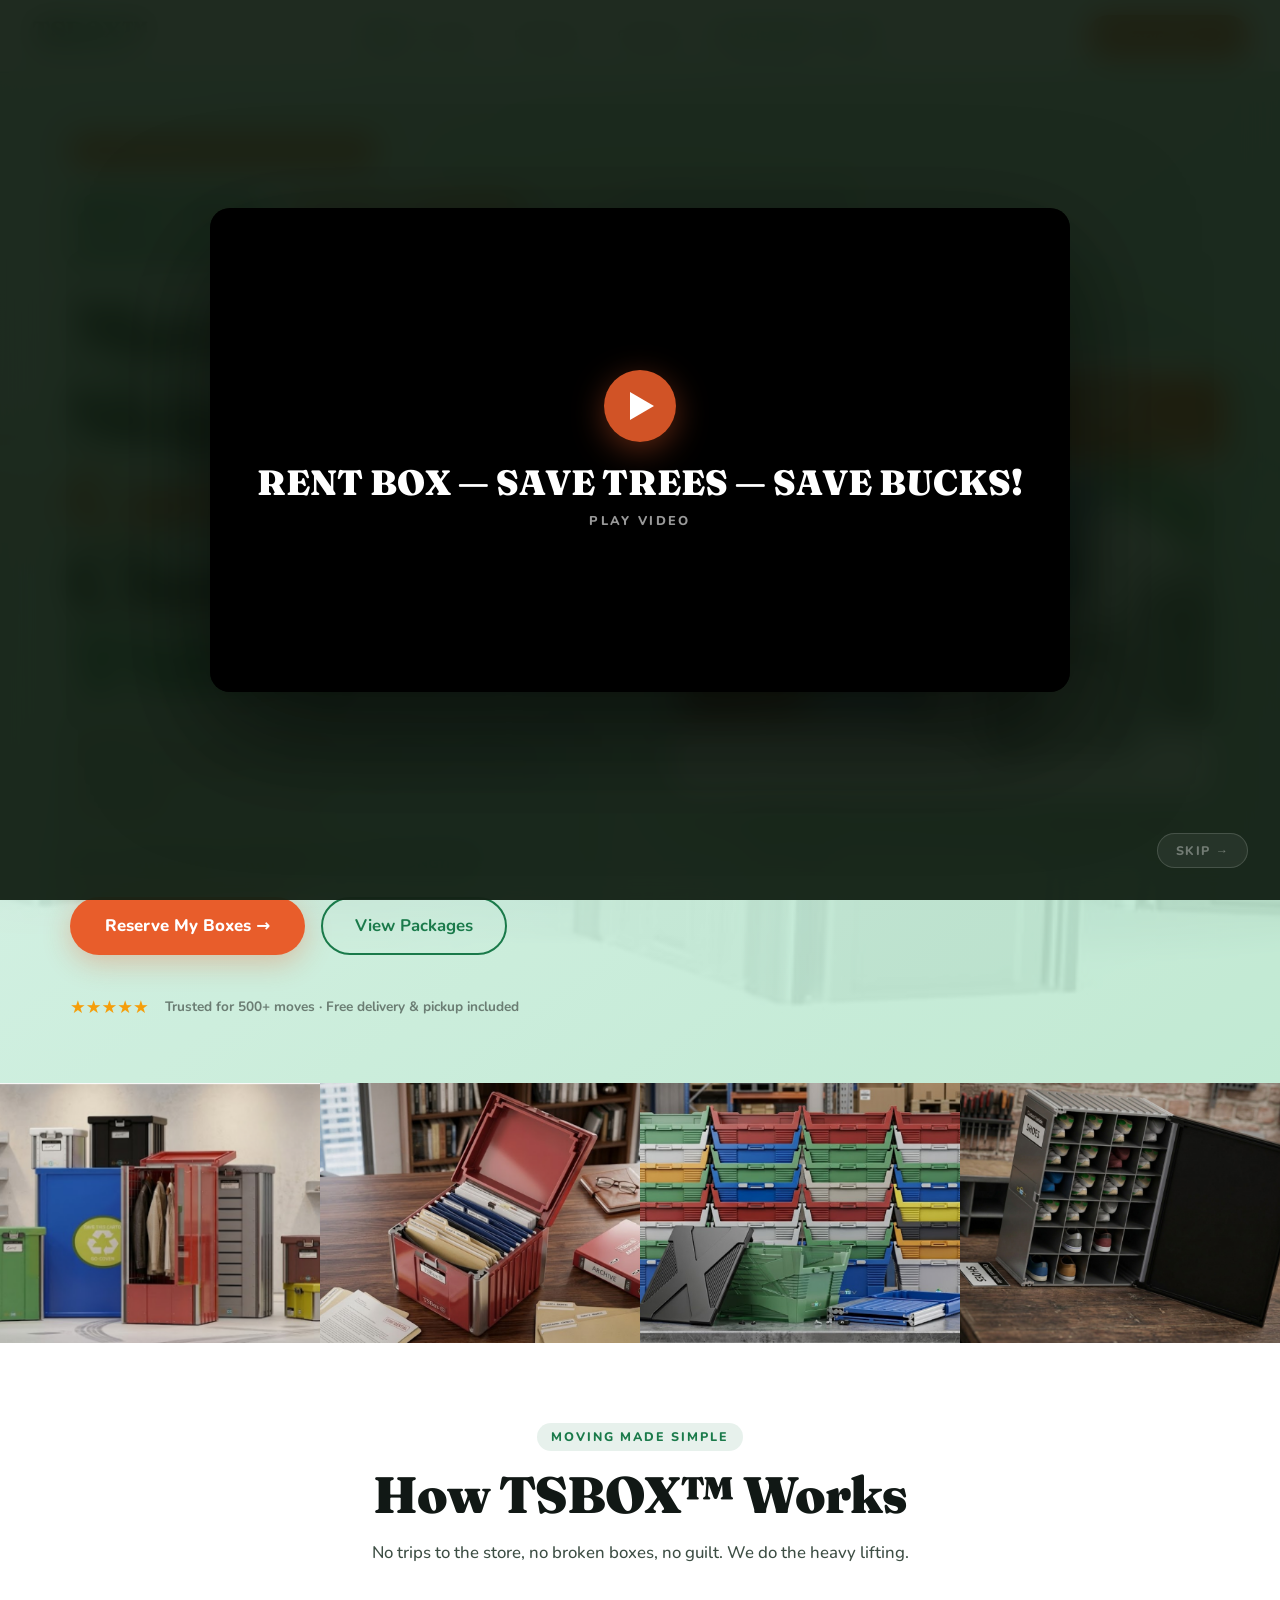
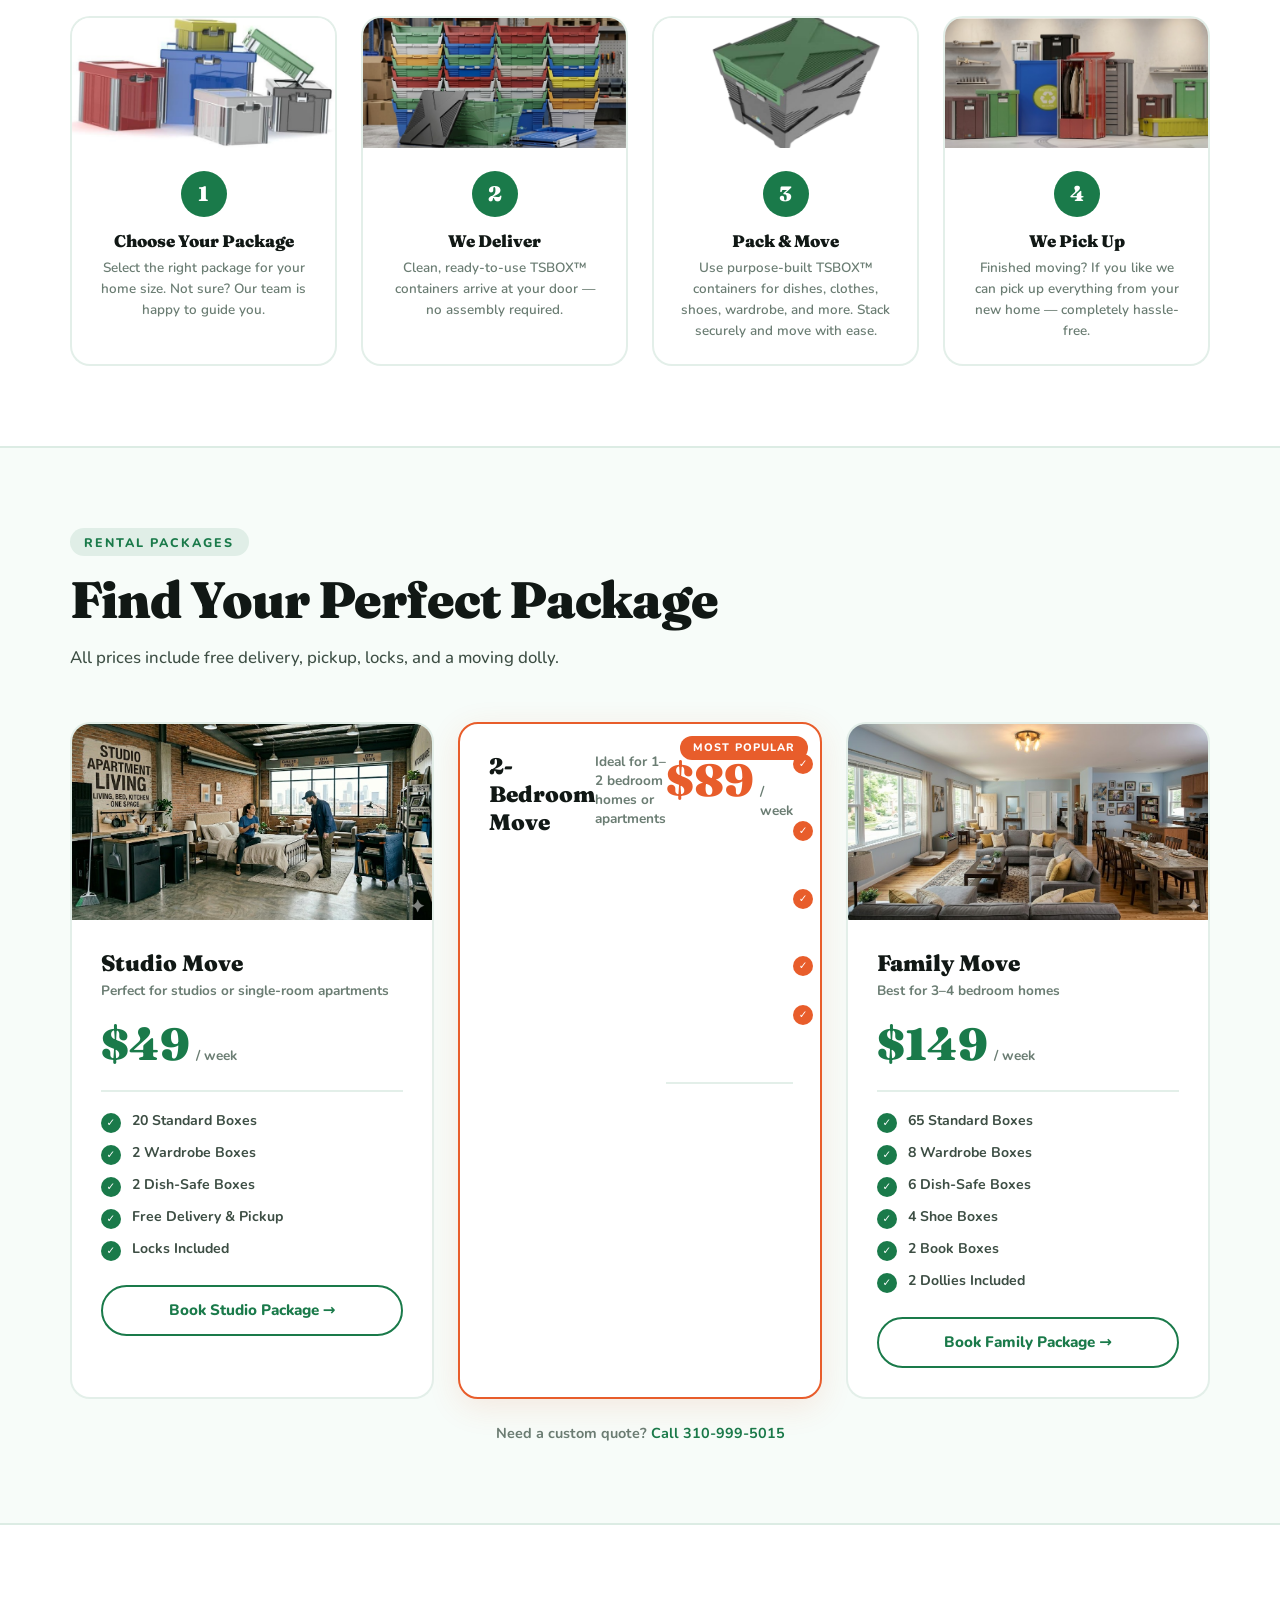
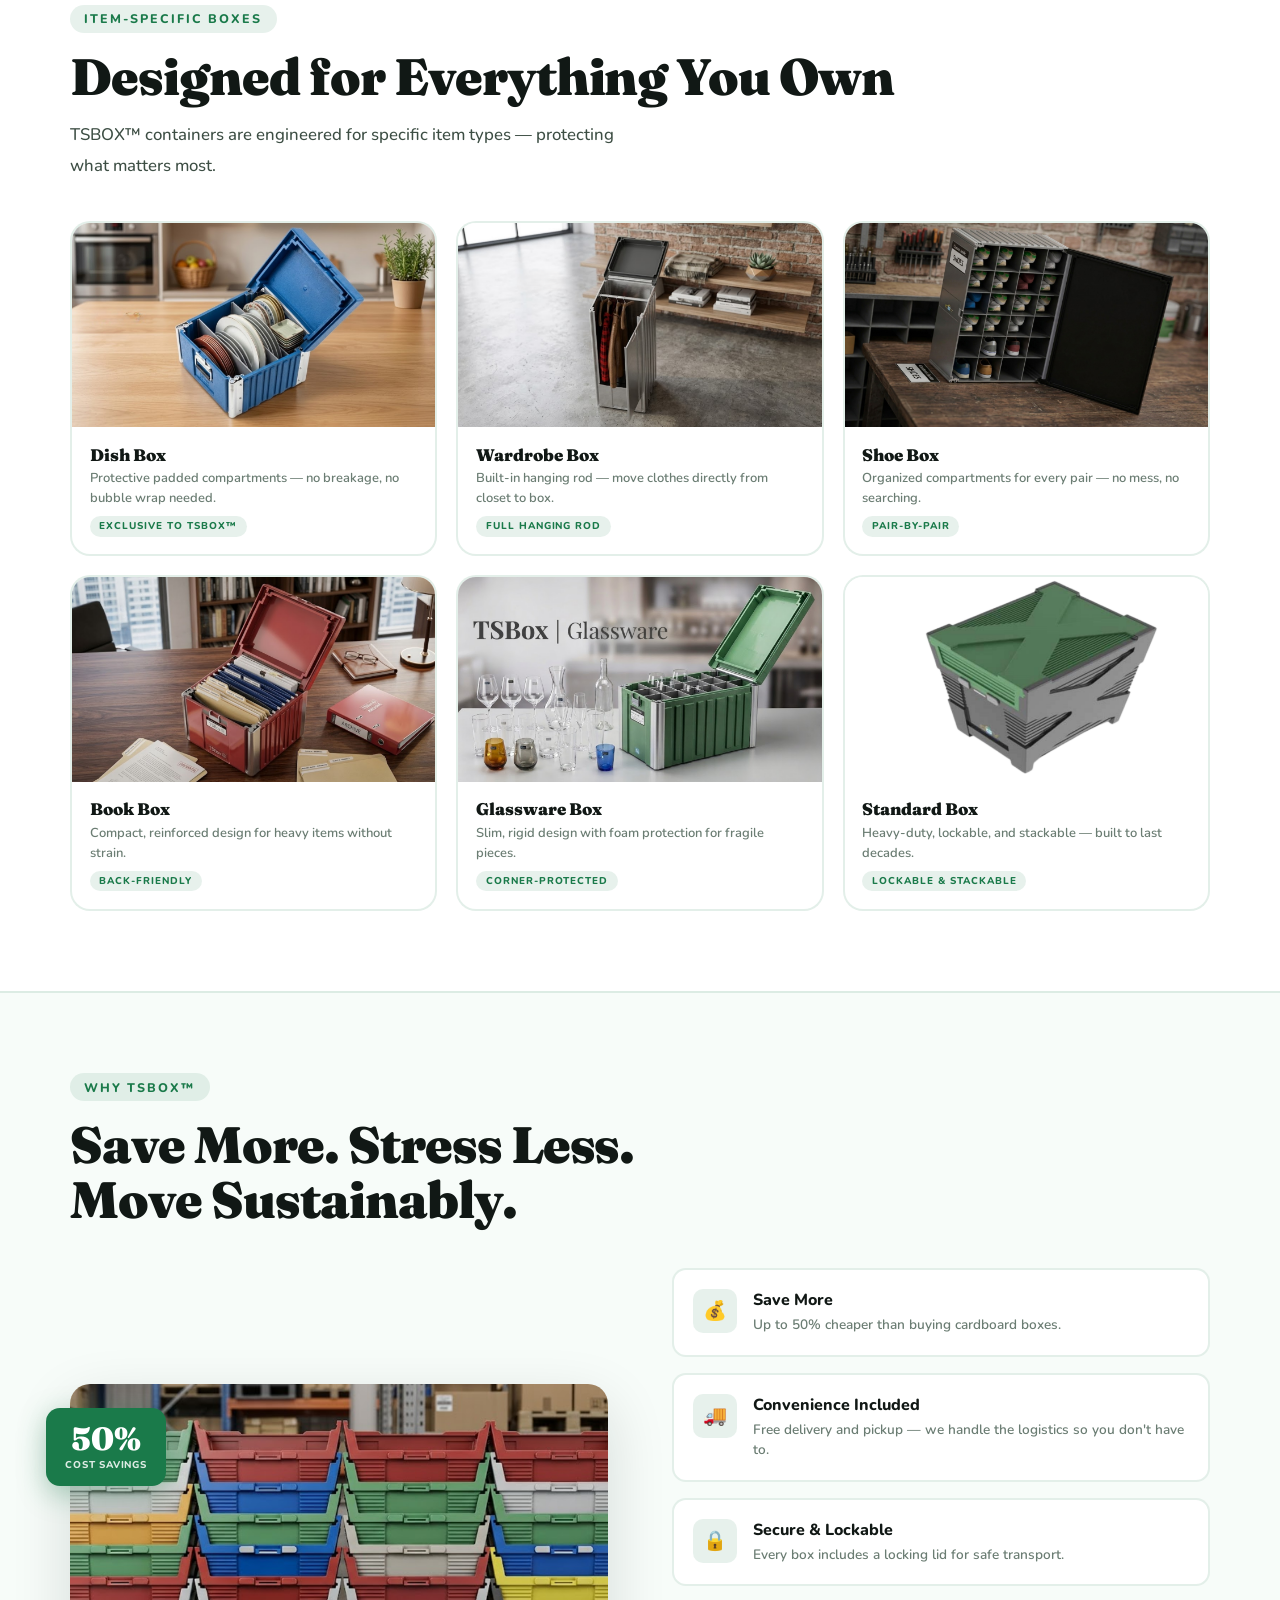
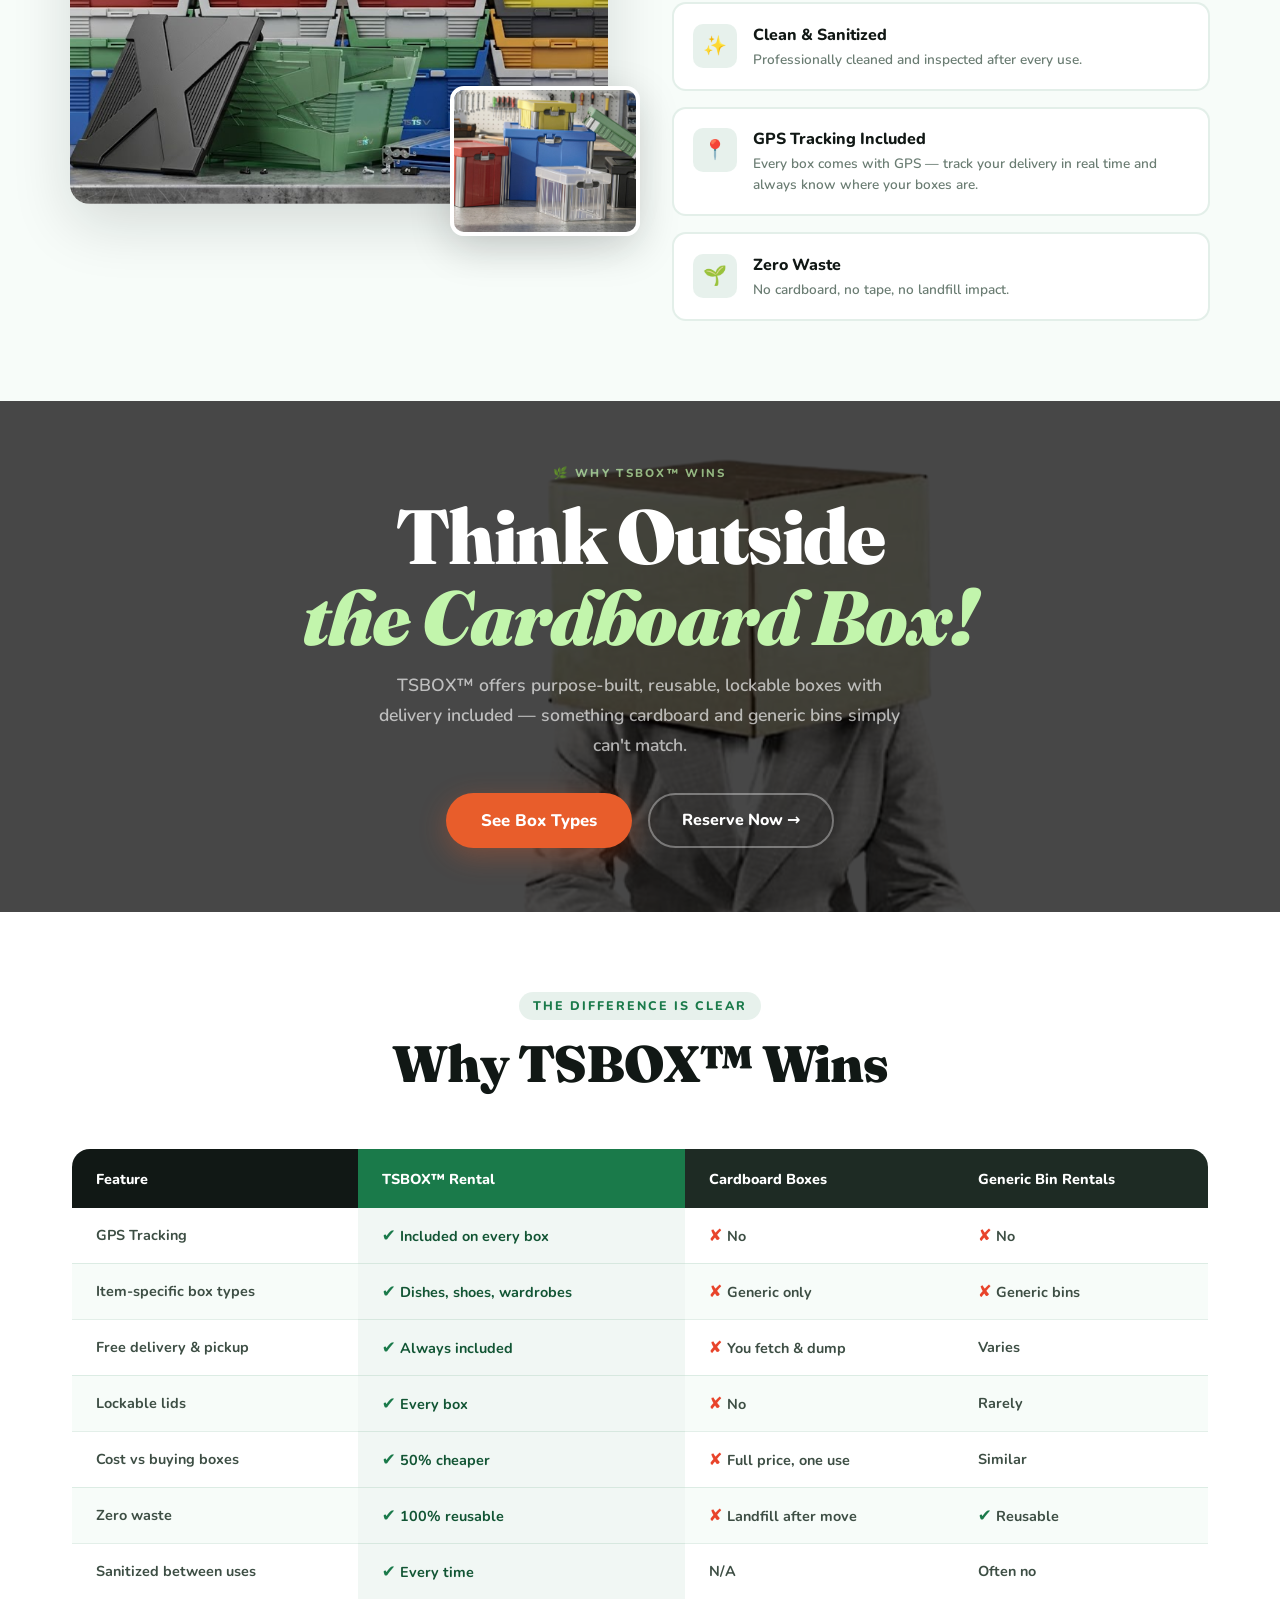
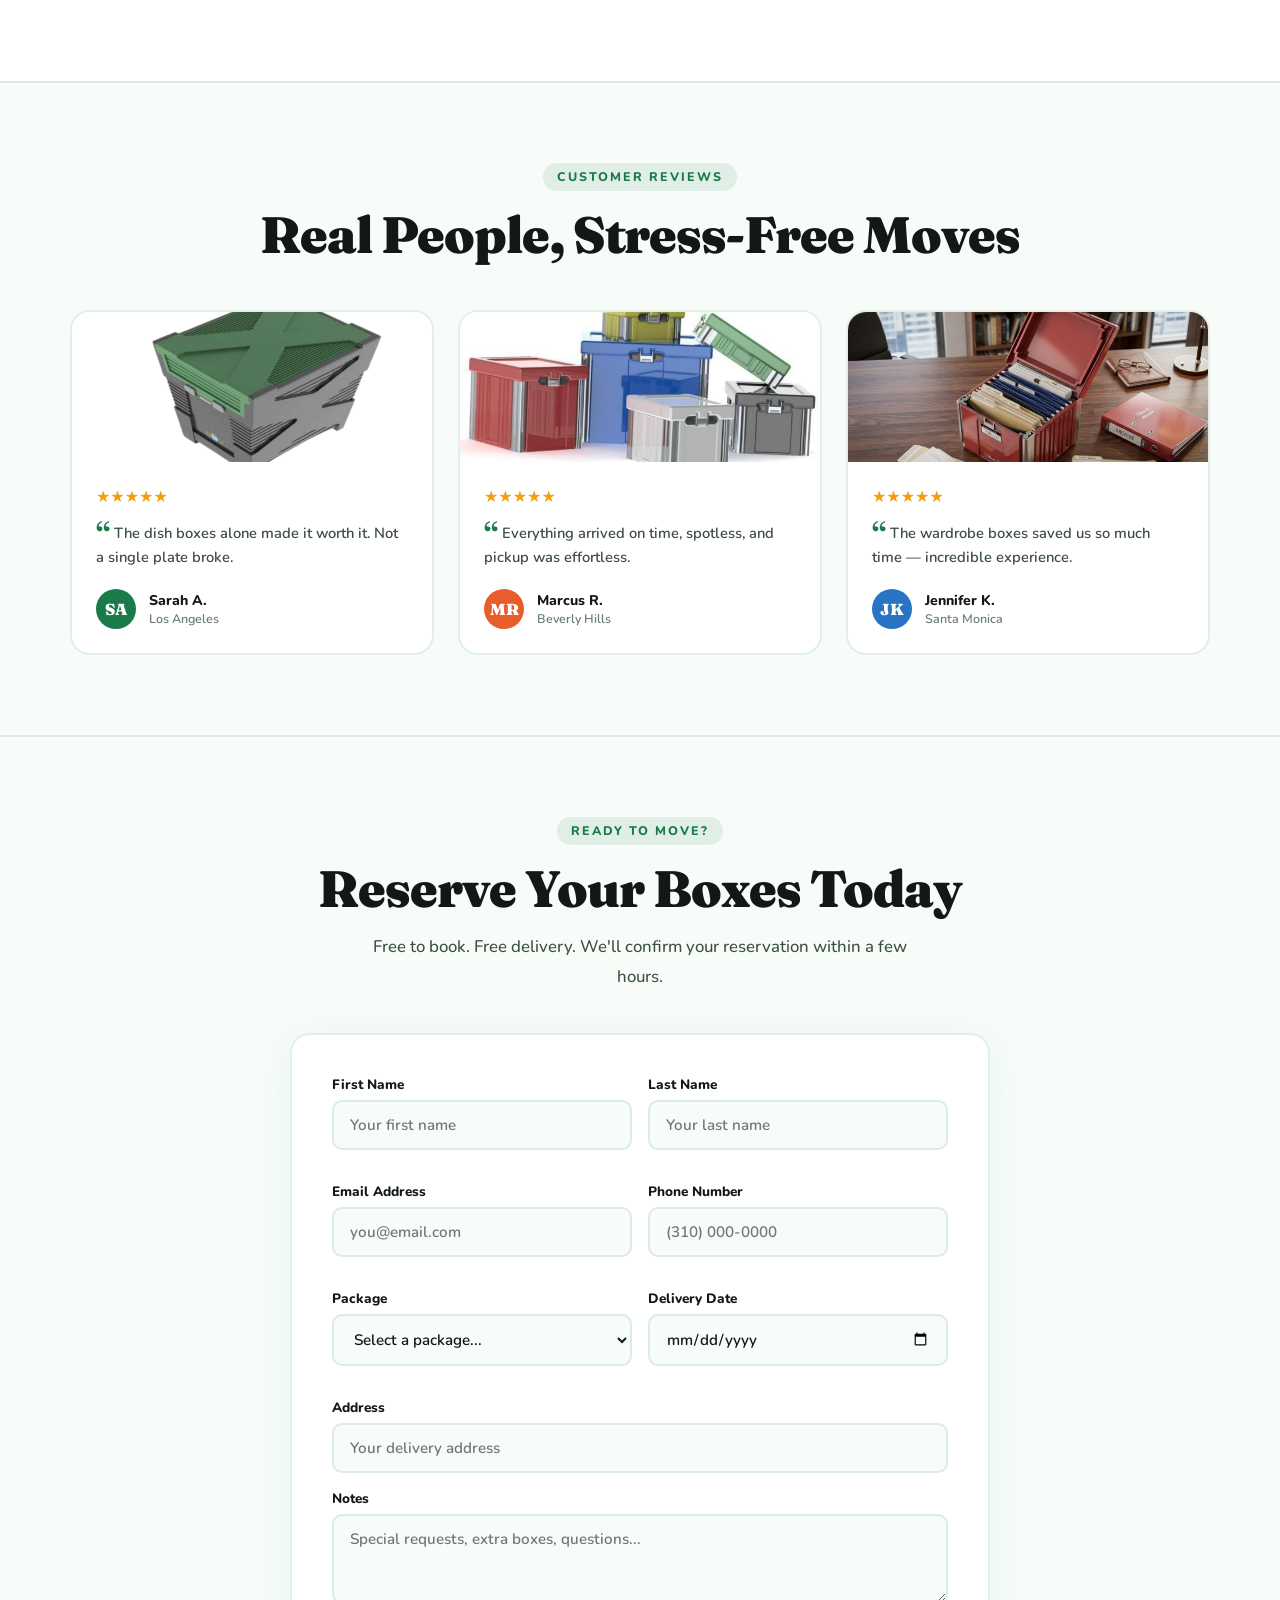
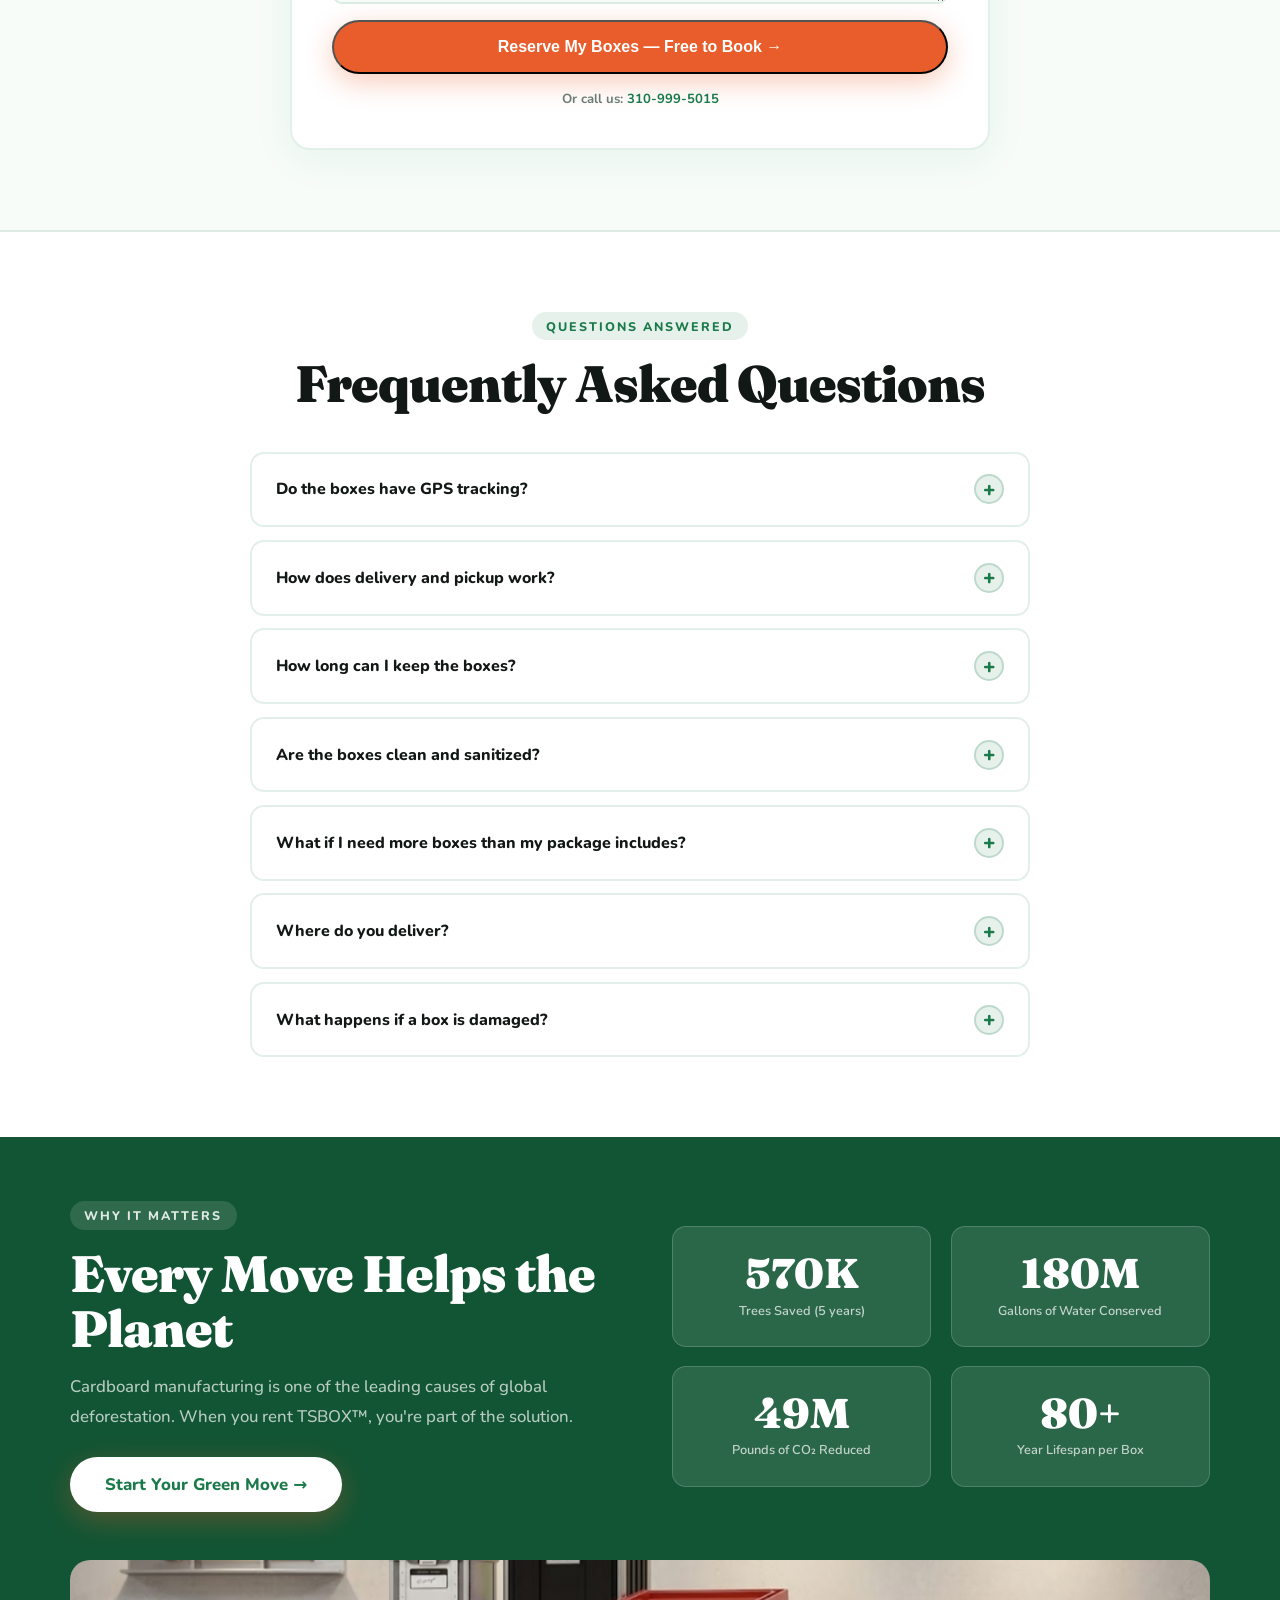
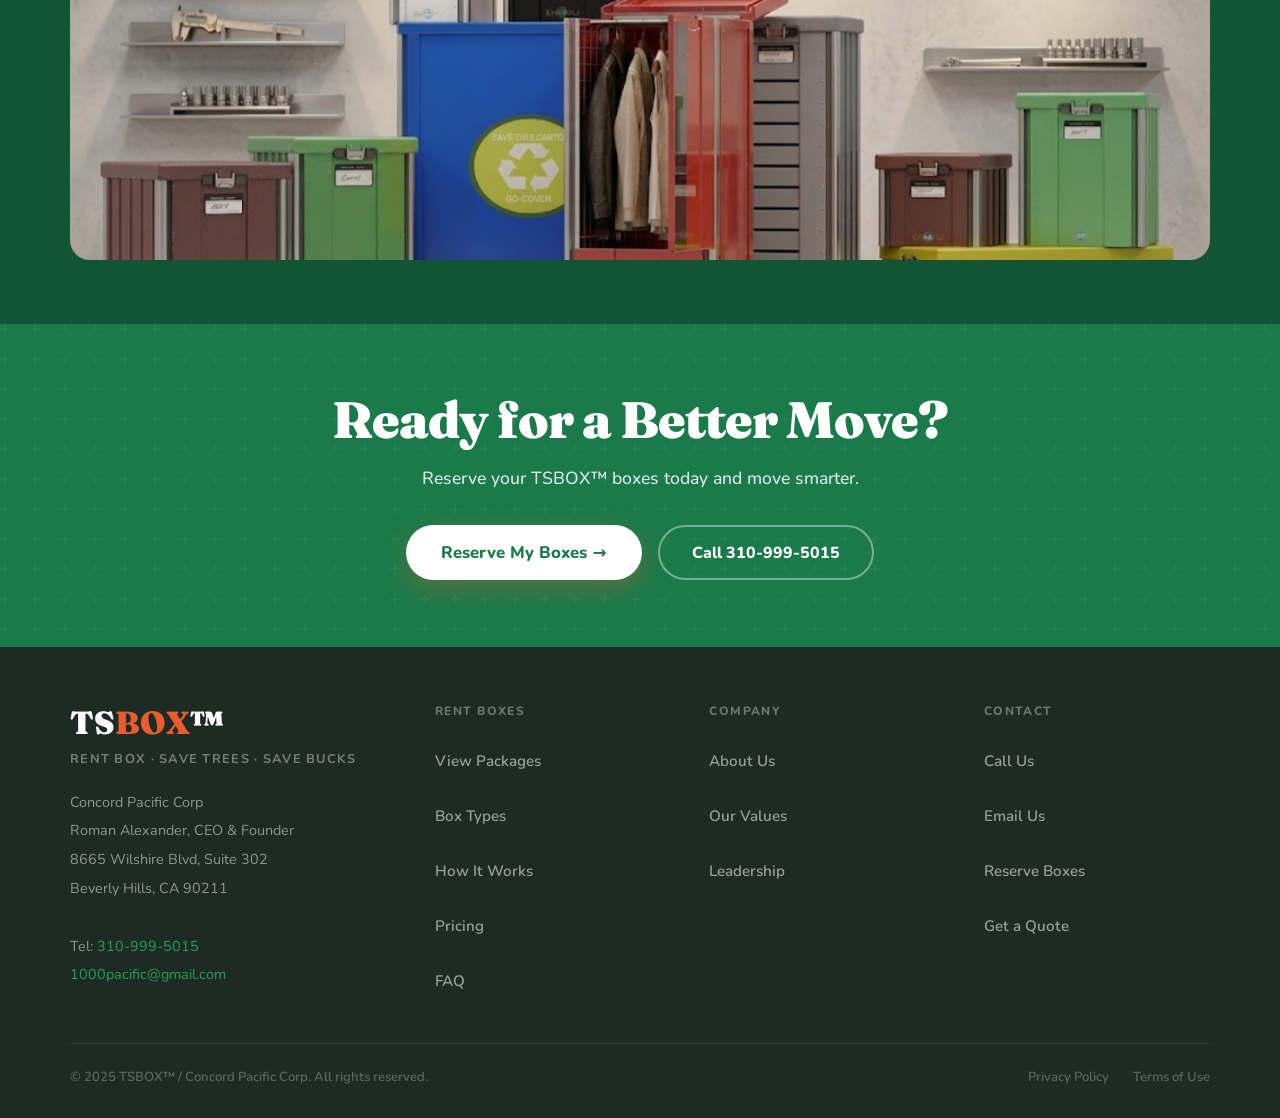
==== commit 5f06d6ac: "update" ====
--- a/index.html
+++ b/index.html
@@ -142,7 +142,7 @@
       min-height: 100vh;
       display: flex;
       align-items: center;
-      padding: calc(var(--nav-h) + 4rem) 1.5rem 4rem;
+      padding: 4rem 1.5rem 4rem;
       background: linear-gradient(145deg, #E4F5EC 0%, #CCEEDE 40%, #B9E7CD 100%);
       position: relative;
       overflow: hidden;
@@ -790,12 +790,6 @@
       inset: 0;
       background: url('img/1.png') center/cover no-repeat;
       filter: brightness(.28) saturate(.7);
-    }
-
-    .photo-section-overlay {
-      position: absolute;
-      inset: 0;
-      background: linear-gradient(135deg, rgba(17, 24, 21, .88) 0%, rgba(26, 122, 74, .45) 100%);
     }
 
     .photo-section-inner {
@@ -1271,9 +1265,60 @@
       }
     }
 
+    @media (max-width: 768px) {
+      .hero {
+        padding-top: calc(64px + 3rem);
+        padding-bottom: 3rem;
+      }
+
+      .hero h1 {
+        font-size: clamp(2.2rem, 8vw, 3.5rem);
+      }
+
+      .hero-actions {
+        flex-direction: column;
+        gap: .75rem;
+      }
+
+      .hero-actions a {
+        width: 100%;
+        justify-content: center;
+      }
+
+      .hero-sub {
+        font-size: 1rem;
+      }
+
+      .hero-float-badge {
+        display: none;
+      }
+
+      .hero-float-img {
+        display: none;
+      }
+
+      .hero-trust {
+        flex-wrap: wrap;
+        gap: .5rem;
+      }
+
+      .photo-section-inner h2 {
+        font-size: clamp(2rem, 7vw, 3.5rem);
+      }
+
+      .compare-table {
+        font-size: .82rem;
+      }
+
+      .compare-table th,
+      .compare-table td {
+        padding: .7rem .9rem;
+      }
+    }
+
     @media (max-width: 640px) {
       .hero h1 {
-        font-size: clamp(2.5rem, 9vw, 3.5rem);
+        font-size: clamp(1.9rem, 9vw, 3rem);
       }
 
       .hiw-grid {
@@ -1300,32 +1345,87 @@
         height: 200px;
       }
 
-      .compare-table {
-        font-size: .8rem;
-      }
-
-      .compare-table th,
-      .compare-table td {
-        padding: .8rem .9rem;
-      }
-    }
-
-    @media (max-width: 480px) {
       .env-grid {
         grid-template-columns: 1fr 1fr;
       }
+
+      .why-img-sm {
+        display: none;
+      }
+
+      .why-img-badge {
+        left: 0;
+        top: 1rem;
+      }
+    }
+
+    @media (max-width: 480px) {
+      :root {
+        --section-pad: 2.8rem 1rem;
+      }
+
+      .sec-title {
+        font-size: clamp(1.75rem, 8vw, 2.2rem);
+      }
+
+      .btn-primary,
+      .btn-secondary,
+      .btn-outline {
+        width: 100%;
+        justify-content: center;
+        padding: 1rem 1.5rem;
+        font-size: 1rem;
+        min-height: 52px;
+      }
+
+      /* ADD THESE NEW RULES: */
+      #tsbox-nav {
+        padding: 0 .8rem;
+        gap: .4rem;
+      }
+
+      .nav-logo-name {
+        font-size: 1.35rem;
+      }
+
+      .nav-cta {
+        padding: .5rem .8rem;
+        font-size: .75rem;
+      }
+    }
+
+    @media (max-width: 480px) {
+      .hero-badge {
+        font-size: .68rem;
+      }
+
+      .hero h1 {
+        font-size: clamp(1.7rem, 10vw, 2.5rem);
+      }
+
+      .hero-stats-row {
+        flex-direction: column;
+        gap: .5rem;
+      }
+
+      .env-grid {
+        grid-template-columns: 1fr;
+      }
+
+      .hero-main-img,
+      .hero-main-placeholder {
+        height: 280px;
+      }
     }
   </style>
 </head>
 
 <body>
-
-  <!-- VIDEO INTRO MODAL -->
   <div id="video-modal-container">
     <div class="video-content" id="modal-box">
       <div id="play-prompt">
         <div class="play-btn"></div>
-        <h3>RENT BOX - SAVE TREES - SAVE BUCKS!</h3>
+        <h3>RENT BOX — SAVE TREES — SAVE BUCKS!</h3>
         <p>Play Video</p>
       </div>
       <video id="intro-video" muted playsinline preload="auto">
@@ -1337,12 +1437,17 @@
 
   <script src="shared.js"></script>
 
-  <!-- HERO -->
   <section class="hero" id="home">
     <div class="hero-bg"></div>
     <div class="hero-inner">
       <div>
         <div class="hero-badge">🌿 #1 Reusable Moving Box Service</div>
+        <div
+          style="font-family:'Fraunces',serif;font-size:clamp(1.4rem,3.5vw,2.2rem);font-weight:900;line-height:1.15;margin-bottom:1.2rem;letter-spacing:-.01em;">
+          <span style="color:#1a7a4a;">RENT BOX</span> &ndash;
+          <span style="color:#E85D2B;">SAVE TREES</span> &ndash;
+          <span style="color:#1a7a4a;">SAVE BUCKS</span>
+        </div>
         <h1>Moving Soon?<br>Skip the <span class="hl-orange">Cardboard.</span><br>Choose <span
             class="hl-green">TSBOX™</span></h1>
         <p class="hero-sub">Durable, item-specific reusable moving boxes delivered straight to your door. Pack faster,
@@ -1370,22 +1475,6 @@
     </div>
   </section>
 
-  <!-- PARTNERS BAR -->
-  <div class="partners-bar">
-    <div class="partners-inner">
-      <div class="partners-lbl">Partnered with</div>
-      <div class="partners-logos">
-        <span class="partner-logo">U-Haul</span>
-        <span class="partner-logo">Home Depot</span>
-        <span class="partner-logo">Walgreens</span>
-        <span class="partner-logo">FedEx</span>
-        <span class="partner-logo">Staples</span>
-        <span class="partner-logo">Amazon</span>
-      </div>
-    </div>
-  </div>
-
-  <!-- GALLERY STRIP -->
   <div class="gallery-strip">
     <div class="gallery-strip-item">
       <img src="img/28.png" alt="TSBOX boxes delivered"
@@ -1409,7 +1498,6 @@
     </div>
   </div>
 
-  <!-- HOW IT WORKS -->
   <section class="bg-white" id="how-it-works">
     <div class="cont">
       <div style="text-align:center;">
@@ -1420,7 +1508,8 @@
       </div>
       <div class="hiw-grid">
         <div class="hiw-step reveal">
-          <div class="hiw-step-ph" style="background:linear-gradient(135deg,#EFF8F3,#CCEEDE);">📋</div>
+          <img src="img/18.png" alt="Pack and Move with TSBOX" class="hiw-step-img"
+            onerror="this.style.display='none';this.nextElementSibling.style.display='flex'">
           <div class="hiw-body">
             <div class="hiw-num">1</div>
             <h3>Choose Your Package</h3>
@@ -1428,7 +1517,8 @@
           </div>
         </div>
         <div class="hiw-step reveal">
-          <div class="hiw-step-ph" style="background:linear-gradient(135deg,#FFF5E8,#FFE4C2);">🚚</div>
+          <img src="img/29.png" alt="Pack and Move with TSBOX" class="hiw-step-img"
+            onerror="this.style.display='none';this.nextElementSibling.style.display='flex'">
           <div class="hiw-body">
             <div class="hiw-num">2</div>
             <h3>We Deliver</h3>
@@ -1436,16 +1526,19 @@
           </div>
         </div>
         <div class="hiw-step reveal">
-          <div class="hiw-step-ph" style="background:linear-gradient(135deg,#E8F4FF,#C8E4F8);">📦</div>
+          <img src="img/9.png" alt="Pack and Move with TSBOX" class="hiw-step-img"
+            onerror="this.style.display='none';this.nextElementSibling.style.display='flex'">
+          <div class="hiw-step-ph" style="display:none;background:linear-gradient(135deg,#E8F4FF,#C8E4F8);">📦</div>
           <div class="hiw-body">
             <div class="hiw-num">3</div>
             <h3>Pack &amp; Move</h3>
-            <p>Use purpose-built boxes for dishes, clothes, shoes, wardrobe, and more. Stack securely and move with
-              ease.</p>
+            <p>Use purpose-built TSBOX™ containers for dishes, clothes, shoes, wardrobe, and more. Stack securely and
+              move with ease.</p>
           </div>
         </div>
         <div class="hiw-step reveal">
-          <div class="hiw-step-ph" style="background:linear-gradient(135deg,#F3E8FF,#DEC8F8);">✅</div>
+          <img src="img/28.png" alt="Pack and Move with TSBOX" class="hiw-step-img"
+            onerror="this.style.display='none';this.nextElementSibling.style.display='flex'">
           <div class="hiw-body">
             <div class="hiw-num">4</div>
             <h3>We Pick Up</h3>
@@ -1458,7 +1551,6 @@
 
   <div class="divider"></div>
 
-  <!-- PACKAGES -->
   <section class="bg-cream" id="packages">
     <div class="cont">
       <div class="sec-eyebrow">Rental Packages</div>
@@ -1466,9 +1558,9 @@
       <p class="sec-body">All prices include free delivery, pickup, locks, and a moving dolly.</p>
       <div class="packages-grid">
 
-        <!-- Studio Move -->
         <div class="pkg-card reveal">
-          <img src="img/studio.jpg" alt="TSBOX mission" onerror="this.style.display='none';this.nextElementSibling.style.display='flex'">
+          <img src="img/studio.jpg" alt="TSBOX mission"
+            onerror="this.style.display='none';this.nextElementSibling.style.display='flex'">
           <div class="pkg-card-body">
             <div class="pkg-name">Studio Move</div>
             <div class="pkg-rooms">Perfect for studios or single-room apartments</div>
@@ -1494,10 +1586,10 @@
           </div>
         </div>
 
-        <!-- 2-Bedroom Move -->
         <div class="pkg-card featured reveal">
           <div class="pkg-popular">Most Popular</div>
-          <img src="img/2br.png" alt="TSBOX mission" onerror="this.style.display='none';this.nextElementSibling.style.display='flex'">
+          <img src="img/2br.png" alt="TSBOX mission"
+            onerror="this.style.display='none';this.nextElementSibling.style.display='flex'">
           <div class="pkg-card-body">
             <div class="pkg-name">2-Bedroom Move</div>
             <div class="pkg-rooms">Ideal for 1–2 bedroom homes or apartments</div>
@@ -1523,9 +1615,9 @@
           </div>
         </div>
 
-        <!-- Family Move -->
         <div class="pkg-card reveal">
-          <img src="img/family.jpg" alt="TSBOX mission" onerror="this.style.display='none';this.nextElementSibling.style.display='flex'">
+          <img src="img/family.jpg" alt="TSBOX mission"
+            onerror="this.style.display='none';this.nextElementSibling.style.display='flex'">
           <div class="pkg-card-body">
             <div class="pkg-name">Family Move</div>
             <div class="pkg-rooms">Best for 3–4 bedroom homes</div>
@@ -1563,7 +1655,6 @@
 
   <div class="divider"></div>
 
-  <!-- BOX TYPES -->
   <section class="bg-white" id="box-types">
     <div class="cont">
       <div class="sec-eyebrow">Item-Specific Boxes</div>
@@ -1627,7 +1718,7 @@
         <div class="box-type-card reveal">
           <img src="img/9.png" alt="Standard Box"
             onerror="this.style.display='none';this.nextElementSibling.style.display='flex'">
-
+          <div class="bt-ph" style="display:none;background:linear-gradient(135deg,#EFF8F3,#CCEEDE);">📦</div>
           <div class="bt-body">
             <h4>Standard Box</h4>
             <p>Heavy-duty, lockable, and stackable — built to last decades.</p><span class="bt-label">Lockable &amp;
@@ -1642,7 +1733,6 @@
 
   <div class="divider"></div>
 
-  <!-- WHY TSBOX -->
   <section class="bg-cream" id="why">
     <div class="cont">
       <div class="sec-eyebrow">Why TSBOX™</div>
@@ -1688,6 +1778,13 @@
             </div>
           </div>
           <div class="why-point reveal">
+            <div class="wp-icon">📍</div>
+            <div class="wp-text">
+              <h4>GPS Tracking Included</h4>
+              <p>Every box comes with GPS — track your delivery in real time and always know where your boxes are.</p>
+            </div>
+          </div>
+          <div class="why-point reveal">
             <div class="wp-icon">🌱</div>
             <div class="wp-text">
               <h4>Zero Waste</h4>
@@ -1699,9 +1796,14 @@
     </div>
   </section>
 
-  <!-- FULL-WIDTH PHOTO -->
   <div class="photo-section">
-    <div class="photo-section-bg"></div>
+    <div class="photo-section-bg"
+      style="background:url('img/1.png') center/cover no-repeat;filter:brightness(.28) saturate(.7);"></div>
+    <div style="position:absolute;inset:0;display:flex;align-items:center;justify-content:center;z-index:1;">
+      <img src="img/woman-box.png" alt="Woman with TSBOX on her head"
+        style="height:100%;max-height:420px;object-fit:contain;opacity:.55;pointer-events:none;"
+        onerror="this.style.display='none'">
+    </div>
     <div class="photo-section-overlay"></div>
     <div class="photo-section-inner">
       <div
@@ -1719,7 +1821,6 @@
     </div>
   </div>
 
-  <!-- COMPARISON TABLE -->
   <section class="bg-white">
     <div class="cont">
       <div style="text-align:center;">
@@ -1737,6 +1838,12 @@
             </tr>
           </thead>
           <tbody>
+            <tr>
+              <td><strong>GPS Tracking</strong></td>
+              <td class="gcol"><span class="cmp-yes">✔</span> Included on every box</td>
+              <td><span class="cmp-no">✘</span> No</td>
+              <td><span class="cmp-no">✘</span> No</td>
+            </tr>
             <tr>
               <td><strong>Item-specific box types</strong></td>
               <td class="gcol"><span class="cmp-yes">✔</span> Dishes, shoes, wardrobes</td>
@@ -1781,7 +1888,6 @@
 
   <div class="divider"></div>
 
-  <!-- TESTIMONIALS -->
   <section class="bg-cream">
     <div class="cont">
       <div style="text-align:center;">
@@ -1791,7 +1897,8 @@
       <div class="testimonials-grid">
 
         <div class="testimonial reveal">
-          <div class="test-ph" style="background:linear-gradient(135deg,#EFF8F3,#C2F5D4);">🏡</div>
+          <img src="img/9.png" alt="TSBOX reusable moving boxes" class="test-img"
+            onerror="this.style.display='none';this.nextElementSibling.style.display='flex'">
           <div class="test-body">
             <div class="test-stars">★★★★★</div>
             <div class="test-quote">The dish boxes alone made it worth it. Not a single plate broke.</div>
@@ -1806,7 +1913,9 @@
         </div>
 
         <div class="testimonial reveal">
-          <div class="test-ph" style="background:linear-gradient(135deg,#FFF0EA,#FFD5C2);">📦</div>
+          <img src="img/18.png" alt="TSBOX reusable moving boxes" class="test-img"
+            onerror="this.style.display='none';this.nextElementSibling.style.display='flex'">
+          <div class="test-ph" style="display:none;background:linear-gradient(135deg,#FFF0EA,#FFD5C2);">📦</div>
           <div class="test-body">
             <div class="test-stars">★★★★★</div>
             <div class="test-quote">Everything arrived on time, spotless, and pickup was effortless.</div>
@@ -1821,7 +1930,8 @@
         </div>
 
         <div class="testimonial reveal">
-          <div class="test-ph" style="background:linear-gradient(135deg,#E8F4FF,#C8E4F8);">🚚</div>
+          <img src="img/22.png" alt="TSBOX reusable moving boxes" class="test-img"
+            onerror="this.style.display='none';this.nextElementSibling.style.display='flex'">
           <div class="test-body">
             <div class="test-stars">★★★★★</div>
             <div class="test-quote">The wardrobe boxes saved us so much time — incredible experience.</div>
@@ -1838,37 +1948,9 @@
       </div>
     </div>
   </section>
-
+ 
   <div class="divider"></div>
 
-  <!-- ABOUT STRIP -->
-  <section class="bg-white">
-    <div class="cont">
-      <div class="about-strip">
-        <div class="reveal">
-          <div class="sec-eyebrow">Who We Are</div>
-          <h2 class="sec-title">Built in Beverly Hills,<br>Los Angeles.</h2>
-          <p class="sec-body">Our mission is to eliminate single-use moving waste and replace it with a smarter system.
-            Founded by Roman Alexander, TSBOX™ is redefining how people move.</p>
-          <p class="sec-body" style="margin-top:1rem;">We're backed by strategic partnerships with U-Haul, Home Depot,
-            Walgreens and more — giving us built-in distribution from day one.</p>
-          <div style="display:flex;gap:1rem;flex-wrap:wrap;margin-top:1.5rem;">
-            <a href="about.html" class="btn-secondary">Meet the Team →</a>
-            <a href="invest.html" class="btn-outline">Investors</a>
-          </div>
-        </div>
-        <div class="reveal">
-          <img src="img/22.png" alt="TSBOX team and brand" class="about-img"
-            onerror="this.style.display='none';this.nextElementSibling.style.display='flex'">
-          <div class="about-img-ph" style="display:none;">🌿</div>
-        </div>
-      </div>
-    </div>
-  </section>
-
-  <div class="divider"></div>
-
-  <!-- ORDER FORM -->
   <section class="bg-cream" id="order">
     <div class="cont">
       <div style="text-align:center;">
@@ -1925,7 +2007,6 @@
         </p>
       </div>
 
-      <!-- Success message (hidden until form submits) -->
       <div id="success-msg" style="display:none; text-align:center; padding:3rem 1rem;">
         <h3 style="margin-bottom:.5rem;">✅ Reservation Sent!</h3>
         <p>Your email client has opened with all your details. Just hit Send — Roman will confirm within a few hours.
@@ -1995,7 +2076,6 @@
 
   <div class="divider"></div>
 
-  <!-- FAQ -->
   <section class="bg-white" id="faq">
     <div class="cont" style="max-width:780px;">
       <div style="text-align:center;">
@@ -2006,6 +2086,15 @@
 
         <div class="faq-item">
           <div class="faq-q">
+            <div class="faq-q-text">Do the boxes have GPS tracking?</div>
+            <div class="faq-toggle">+</div>
+          </div>
+          <div class="faq-a">Yes! Every TSBOX™ delivery comes with GPS tracking so you can follow your boxes in real
+            time — from our depot to your door and back.</div>
+        </div>
+
+        <div class="faq-item">
+          <div class="faq-q">
             <div class="faq-q-text">How does delivery and pickup work?</div>
             <div class="faq-toggle">+</div>
           </div>
@@ -2060,7 +2149,6 @@
     </div>
   </section>
 
-  <!-- ENVIRONMENTAL IMPACT -->
   <section style="background:var(--green-dk);padding:4rem 1.5rem;">
     <div class="cont">
       <div style="display:grid;grid-template-columns:1fr 1fr;gap:4rem;align-items:center;margin-bottom:3rem;">
@@ -2101,7 +2189,6 @@
     </div>
   </section>
 
-  <!-- FINAL CTA -->
   <section class="cta-strip" style="padding:4rem 1.5rem;">
     <h2>Ready for a Better Move?</h2>
     <p>Reserve your TSBOX™ boxes today and move smarter.</p>
@@ -2164,13 +2251,6 @@
         if (!isOpen) item.classList.add('open');
       });
     });
-
-    /* ══ FORM ══ */
-    document.getElementById('form-submit').addEventListener('click', function () {
-      this.textContent = '✓ Request Sent — We\'ll Contact You Soon!';
-      this.style.background = 'var(--green)';
-      this.disabled = true;
-    });
   </script>
 </body>
 
--- a/shared.css
+++ b/shared.css
@@ -1,39 +1,24 @@
-/* ─── TSBOX™ DESIGN SYSTEM — Rental Portal Edition ─── */
+/* ─── TSBOX™ DESIGN SYSTEM ─── */
 @import url('https://fonts.googleapis.com/css2?family=Nunito:wght@400;500;600;700;800;900&family=Fraunces:opsz,wght@9..144,400;9..144,600;9..144,700;9..144,900&display=swap');
 
 :root {
-  /* Primary Brand */
   --green:      #1A7A4A;
   --green-lt:   #22A05E;
   --green-dk:   #125534;
   --green-bg:   rgba(26,122,74,.1);
-  --green-glow: rgba(26,122,74,.18);
-
-  /* Accent */
   --orange:     #E85D2B;
   --orange-lt:  #FF7342;
   --orange-bg:  rgba(232,93,43,.1);
   --sky:        #2873C4;
-
-  /* Neutrals */
   --ink:        #111815;
   --ink2:       #1E2B24;
   --body:       #3D4E44;
   --muted:      #6B7D73;
-  --muted-lt:   #9BADA3;
   --divider:    rgba(26,122,74,.12);
   --cream:      #F7FCF9;
   --white:      #FFFFFF;
-
-  /* Surfaces */
-  --card:       #FFFFFF;
-  --card-bdr:   rgba(17,24,21,.07);
-
-  /* Typography */
   --serif:      'Fraunces', Georgia, serif;
   --sans:       'Nunito', system-ui, sans-serif;
-
-  /* Layout */
   --nav-h:      72px;
   --radius:     14px;
   --radius-lg:  20px;
@@ -42,14 +27,23 @@
 }
 
 *, *::before, *::after { box-sizing: border-box; margin: 0; padding: 0; }
-html { scroll-behavior: smooth; font-size: 16px; }
+html { 
+  scroll-behavior: smooth; 
+  font-size: 16px; 
+  overflow-x: hidden; /* Added */
+  width: 100%;        /* Added */
+}
 body {
   font-family: var(--sans);
   background: var(--cream);
   color: var(--body);
-  overflow-x: hidden;
+  overflow-x: hidden; /* Enforces strict clipping */
+  width: 100%;        /* Keeps body strictly to viewport width */
+  position: relative; /* Added for overflow stability */
   -webkit-font-smoothing: antialiased;
-}
+  padding-top: var(--nav-h);
+}
+body.drawer-open { overflow: hidden; }
 img { display: block; max-width: 100%; }
 a { text-decoration: none; }
 ::-webkit-scrollbar { width: 6px; }
@@ -59,59 +53,265 @@
 /* ═══════════════════════════
    NAV
 ═══════════════════════════ */
-nav {
-  position: fixed; top: 0; left: 0; right: 0; z-index: 999;
+#tsbox-nav {
+  position: fixed; top: 0; left: 0; right: 0; z-index: 9000;
   height: var(--nav-h);
   display: flex; align-items: center; justify-content: space-between;
   padding: 0 2rem;
-  background: rgba(255,255,255,.96);
-  border-bottom: 2px solid var(--divider);
-  backdrop-filter: blur(16px);
-}
-.logo {
+  background: rgba(255,255,255,.98);
+  border-bottom: 1.5px solid rgba(26,122,74,.1);
+  backdrop-filter: blur(20px);
+  -webkit-backdrop-filter: blur(20px);
+  box-shadow: 0 1px 0 rgba(26,122,74,.06), 0 4px 24px rgba(17,24,21,.05);
+  gap: 1rem;
+}
+
+/* Drawer backdrop overlay */
+#nav-backdrop {
+  display: none;
+  position: fixed;
+  inset: 0;
+  top: var(--nav-h);
+  background: rgba(17,24,21,.45);
+  z-index: 8800;
+  backdrop-filter: blur(2px);
+  -webkit-backdrop-filter: blur(2px);
+  opacity: 0;
+  transition: opacity .3s;
+}
+#nav-backdrop.visible {
+  opacity: 1;
+}
+
+/* Logo */
+.nav-logo-wrap {
+  display: flex; flex-direction: column; line-height: 1;
+  text-decoration: none; flex-shrink: 0;
+}
+.nav-logo-name {
   font-family: var(--serif);
-  font-size: 1.8rem;
-  font-weight: 900;
-  color: var(--green);
-  letter-spacing: -.01em;
-}
-.logo span { color: var(--orange); }
-.logo:hover { opacity: .85; }
-
-.nav-links { display: flex; gap: .2rem; list-style: none; }
-.nav-links a {
+  font-size: 1.55rem; font-weight: 900;
+  color: var(--ink); letter-spacing: -.02em;
+}
+.nav-logo-name span { color: var(--green); }
+.nav-logo-sub {
+  font-size: .58rem; font-weight: 800;
+  letter-spacing: .15em; text-transform: uppercase;
+  color: var(--green); margin-top: .1rem;
+}
+
+/* Desktop links */
+.nav-links {
+  display: flex; align-items: center;
+  gap: .1rem; list-style: none; flex: 1;
+  justify-content: center;
+}
+.nav-links li { position: relative; }
+.nav-links a,
+.nav-drop-btn {
+  display: flex; align-items: center; gap: .3rem;
+  padding: .5rem .8rem;
+  font-family: var(--sans);
+  font-size: .88rem; font-weight: 800;
   color: var(--body);
-  font-size: .9rem;
-  font-weight: 700;
-  padding: .5rem .9rem;
-  border-radius: 8px;
+  border: none; background: none; cursor: pointer;
+  border-radius: 8px; text-decoration: none;
   transition: color .2s, background .2s;
-}
-.nav-links a:hover, .nav-links a.active {
+  white-space: nowrap;
+}
+.nav-links a:hover,
+.nav-drop-btn:hover,
+.nav-links a.active {
+  color: var(--green); background: var(--green-bg);
+}
+.chevron {
+  font-size: .6rem; opacity: .55;
+  transition: transform .2s;
+}
+.has-dropdown.drop-open .chevron { transform: rotate(180deg); }
+
+/* Desktop dropdowns */
+.dropdown-menu {
+  display: none;
+  position: absolute; top: calc(100% + 6px); left: 0;
+  background: #fff;
+  border: 2px solid var(--divider);
+  border-radius: 14px;
+  box-shadow: 0 16px 48px rgba(17,24,21,.13);
+  min-width: 210px; padding: .5rem; z-index: 9100;
+  flex-direction: column;
+}
+.has-dropdown.drop-open .dropdown-menu { display: flex; }
+.dropdown-menu a {
+  padding: .65rem 1rem;
+  font-size: .87rem; font-weight: 700;
+  color: var(--body); border-radius: 8px;
+  display: block; white-space: nowrap;
+}
+.dropdown-menu a:hover { background: var(--green-bg); color: var(--green); }
+
+/* Nav right */
+.nav-right {
+  display: flex; align-items: center; gap: .8rem; flex-shrink: 0;
+}
+.nav-cta {
+  background: var(--orange); color: #fff;
+  padding: .65rem 1.3rem; border-radius: 100px;
+  font-size: .9rem; font-weight: 800;
+  letter-spacing: .01em; white-space: nowrap;
+  box-shadow: 0 4px 14px rgba(232,93,43,.3);
+  transition: background .2s, transform .15s;
+  -webkit-tap-highlight-color: transparent;
+}
+.nav-cta:hover { background: var(--orange-lt); transform: translateY(-1px); }
+
+/* Hamburger */
+.nav-hamburger {
+  display: none; flex-direction: column;
+  justify-content: center; align-items: center; gap: 5px;
+  width: 48px; height: 48px;
+  cursor: pointer; background: none; border: none;
+  padding: .4rem; border-radius: 10px;
+  transition: background .2s;
+  -webkit-tap-highlight-color: transparent;
+}
+.nav-hamburger:hover,
+.nav-hamburger:focus { background: var(--green-bg); outline: none; }
+.nav-hamburger span {
+  display: block; width: 24px; height: 2.5px;
+  background: var(--ink); border-radius: 2px;
+  transition: all .3s cubic-bezier(.16,1,.3,1);
+  transform-origin: center;
+}
+.nav-hamburger.open span:nth-child(1) { transform: translateY(7.5px) rotate(45deg); }
+.nav-hamburger.open span:nth-child(2) { opacity: 0; transform: scaleX(0); }
+.nav-hamburger.open span:nth-child(3) { transform: translateY(-7.5px) rotate(-45deg); }
+
+/* ─── Mobile Drawer ─── */
+.mobile-drawer {
+  display: flex;
+  flex-direction: column;
+  position: fixed;
+  top: var(--nav-h); right: 0;
+  height: calc(100vh - var(--nav-h));
+  width: min(320px, 88vw);
+  background: #fff;
+  overflow-y: auto;
+  -webkit-overflow-scrolling: touch;
+  padding: 1rem 1rem 5rem;
+  gap: 2px;
+  z-index: 8900;
+  transform: translateX(100%);
+  visibility: hidden;
+  pointer-events: none;
+  transition: transform .32s cubic-bezier(.16,1,.3,1), visibility .32s;
+  box-shadow: -8px 0 40px rgba(17,24,21,.12);
+  border-left: 1.5px solid rgba(26,122,74,.08);
+}
+.mobile-drawer.open {
+  transform: translateX(0);
+  visibility: visible;
+  pointer-events: auto;
+}
+
+/* Plain links in drawer */
+.mobile-drawer .mob-link,
+.mobile-drawer > a:not(.mob-cta) {
+  display: flex; align-items: center;
+  padding: .9rem 1rem;
+  font-size: 1.05rem; font-weight: 700; color: var(--body);
+  border-radius: 12px;
+  min-height: 52px;
+  transition: background .18s, color .18s;
+  -webkit-tap-highlight-color: transparent;
+}
+.mobile-drawer .mob-link:hover,
+.mobile-drawer .mob-link:active,
+.mobile-drawer > a:not(.mob-cta):hover { background: var(--green-bg); color: var(--green); }
+
+/* ─── Accordion sections ─── */
+.mob-accordion {
+  border-radius: 12px;
+  overflow: hidden;
+  border: 1.5px solid transparent;
+  transition: border-color .2s;
+}
+.mob-accordion.mob-acc-open {
+  border-color: var(--divider);
+  background: var(--cream);
+}
+
+.mob-acc-btn {
+  width: 100%;
+  display: flex; align-items: center; justify-content: space-between;
+  padding: .9rem 1rem;
+  font-family: var(--sans);
+  font-size: 1.05rem; font-weight: 800; color: var(--body);
+  background: none; border: none; cursor: pointer;
+  border-radius: 12px;
+  min-height: 52px;
+  transition: background .18s, color .18s;
+  -webkit-tap-highlight-color: transparent;
+  text-align: left;
+}
+.mob-acc-btn:hover,
+.mob-acc-btn:active { background: var(--green-bg); color: var(--green); }
+.mob-accordion.mob-acc-open .mob-acc-btn {
   color: var(--green);
   background: var(--green-bg);
-}
-
-.nav-cta {
-  background: var(--orange);
-  color: #fff;
-  padding: .6rem 1.4rem;
-  border-radius: 100px;
-  font-size: .9rem;
-  font-weight: 800;
-  letter-spacing: .01em;
-  transition: background .2s, transform .15s;
-  box-shadow: 0 4px 16px rgba(232,93,43,.3);
-}
-.nav-cta:hover { background: var(--orange-lt); transform: translateY(-1px); }
-
-.nav-hamburger {
-  display: none; flex-direction: column; gap: 5px;
-  cursor: pointer; padding: .5rem; background: none; border: none;
-}
-.nav-hamburger span {
-  width: 24px; height: 2.5px; background: var(--ink);
-  border-radius: 2px; transition: all .3s;
+  border-radius: 12px 12px 0 0;
+}
+
+.mob-acc-chevron {
+  font-size: .65rem; opacity: .5;
+  transition: transform .25s cubic-bezier(.16,1,.3,1);
+  flex-shrink: 0;
+}
+.mob-accordion.mob-acc-open .mob-acc-chevron {
+  transform: rotate(180deg);
+  opacity: 1;
+}
+
+/* Accordion panel */
+.mob-acc-panel {
+  max-height: 0;
+  overflow: hidden;
+  transition: max-height .3s cubic-bezier(.16,1,.3,1);
+  display: flex; flex-direction: column;
+}
+.mob-accordion.mob-acc-open .mob-acc-panel {
+  max-height: 500px;
+}
+.mob-acc-panel a {
+  display: flex; align-items: center;
+  padding: .75rem 1.2rem .75rem 1.5rem;
+  font-size: .98rem; font-weight: 600; color: var(--muted);
+  min-height: 48px;
+  transition: background .15s, color .15s;
+  border-top: 1px solid var(--divider);
+  -webkit-tap-highlight-color: transparent;
+}
+.mob-acc-panel a:hover,
+.mob-acc-panel a:active {
+  background: rgba(26,122,74,.06);
+  color: var(--green);
+}
+
+/* CTA button in drawer */
+.mob-cta {
+  display: flex !important;
+  justify-content: center !important;
+  align-items: center !important;
+  margin-top: 1rem !important;
+  background: var(--orange) !important;
+  color: #fff !important;
+  padding: 1.1rem 1.5rem !important;
+  border-radius: 100px !important;
+  font-size: 1.1rem !important;
+  font-weight: 900 !important;
+  min-height: 56px !important;
+  box-shadow: 0 6px 20px rgba(232,93,43,.3) !important;
+  -webkit-tap-highlight-color: transparent !important;
 }
 
 /* ═══════════════════════════
@@ -122,34 +322,26 @@
 .bg-white { background: var(--white); }
 .bg-cream { background: var(--cream); }
 .bg-green { background: var(--green); }
-.bg-light { background: #EFF8F3; }
-
 .divider { height: 2px; background: var(--divider); }
 
 .sec-eyebrow {
   display: inline-block;
-  font-size: .75rem; font-weight: 800;
+  font-size: .78rem; font-weight: 800;
   letter-spacing: .16em; text-transform: uppercase;
-  color: var(--green);
-  background: var(--green-bg);
-  padding: .3rem .8rem;
-  border-radius: 100px;
+  color: var(--green); background: var(--green-bg);
+  padding: .35rem .9rem; border-radius: 100px;
   margin-bottom: 1rem;
 }
 .sec-title {
   font-family: var(--serif);
-  font-size: clamp(2.2rem, 4.5vw, 3.4rem);
-  line-height: 1.08;
-  color: var(--ink);
-  font-weight: 900;
-  letter-spacing: -.02em;
+  font-size: clamp(1.9rem, 4vw, 3.4rem);
+  line-height: 1.08; color: var(--ink);
+  font-weight: 900; letter-spacing: -.02em;
   margin-bottom: 1rem;
 }
 .sec-body {
-  font-size: 1.05rem;
-  color: var(--body);
-  line-height: 1.75;
-  font-weight: 500;
+  font-size: 1.05rem; color: var(--body);
+  line-height: 1.8; font-weight: 500;
   max-width: 580px;
 }
 
@@ -158,80 +350,59 @@
 ═══════════════════════════ */
 .btn-primary {
   display: inline-flex; align-items: center; gap: .5rem;
-  background: var(--orange);
-  color: #fff;
-  padding: .9rem 2.2rem;
-  border-radius: 100px;
-  font-size: 1rem;
-  font-weight: 800;
-  letter-spacing: .01em;
+  background: var(--orange); color: #fff;
+  padding: 1rem 2.2rem; border-radius: 100px;
+  font-size: 1.05rem; font-weight: 800;
+  min-height: 52px;
   box-shadow: 0 8px 28px rgba(232,93,43,.32);
   transition: all .25s cubic-bezier(.16,1,.3,1);
-}
-.btn-primary:hover {
-  background: var(--orange-lt);
-  transform: translateY(-2px);
-  box-shadow: 0 14px 40px rgba(232,93,43,.42);
-}
+  -webkit-tap-highlight-color: transparent;
+}
+.btn-primary:hover { background: var(--orange-lt); transform: translateY(-2px); box-shadow: 0 14px 40px rgba(232,93,43,.42); }
 
 .btn-secondary {
   display: inline-flex; align-items: center; gap: .5rem;
-  background: var(--green);
-  color: #fff;
-  padding: .9rem 2.2rem;
-  border-radius: 100px;
-  font-size: 1rem;
-  font-weight: 800;
-  letter-spacing: .01em;
+  background: var(--green); color: #fff;
+  padding: 1rem 2.2rem; border-radius: 100px;
+  font-size: 1.05rem; font-weight: 800;
+  min-height: 52px;
   box-shadow: 0 8px 28px rgba(26,122,74,.32);
   transition: all .25s cubic-bezier(.16,1,.3,1);
-}
-.btn-secondary:hover {
-  background: var(--green-lt);
-  transform: translateY(-2px);
-}
+  -webkit-tap-highlight-color: transparent;
+}
+.btn-secondary:hover { background: var(--green-lt); transform: translateY(-2px); }
 
 .btn-outline {
   display: inline-flex; align-items: center; gap: .5rem;
-  border: 2.5px solid var(--green);
-  color: var(--green);
-  padding: .85rem 2rem;
-  border-radius: 100px;
-  font-size: 1rem;
-  font-weight: 700;
+  border: 2.5px solid var(--green); color: var(--green);
+  padding: .95rem 2rem; border-radius: 100px;
+  font-size: 1.05rem; font-weight: 700; background: transparent;
+  min-height: 52px;
   transition: all .2s;
-  background: transparent;
-}
-.btn-outline:hover {
-  background: var(--green);
-  color: #fff;
-}
+  -webkit-tap-highlight-color: transparent;
+}
+.btn-outline:hover { background: var(--green); color: #fff; }
 
 /* ═══════════════════════════
    PAGE HERO (subpages)
 ═══════════════════════════ */
 .page-hero {
-  padding: calc(var(--nav-h) + 4rem) 1.5rem 4rem;
+  padding: 4rem 1.5rem 4rem;
   background: linear-gradient(145deg, #E8F7EE 0%, #D1F0DF 50%, #BBEAD0 100%);
   position: relative; overflow: hidden;
 }
 .page-hero-inner { max-width: var(--max-w); position: relative; z-index: 2; }
 .page-hero h1 {
   font-family: var(--serif);
-  font-size: clamp(2.8rem, 6vw, 5rem);
-  font-weight: 900;
-  color: var(--ink);
-  letter-spacing: -.02em;
-  line-height: 1.05;
+  font-size: clamp(2.2rem, 6vw, 5rem);
+  font-weight: 900; color: var(--ink);
+  letter-spacing: -.02em; line-height: 1.05;
   margin-bottom: 1.2rem;
 }
 .page-hero-sub {
-  font-size: 1.1rem;
-  color: var(--body);
-  max-width: 540px;
-  line-height: 1.7;
-  font-weight: 500;
-  margin-bottom: 2rem;
+  font-size: 1.15rem; color: var(--body);
+  max-width: 540px; line-height: 1.75;
+  font-weight: 600; margin-bottom: 2rem;
 }
 .page-hero-btns { display: flex; gap: 1rem; flex-wrap: wrap; }
 
@@ -242,8 +413,7 @@
   background: var(--green);
   padding: 5rem 1.5rem;
   text-align: center;
-  position: relative;
-  overflow: hidden;
+  position: relative; overflow: hidden;
 }
 .cta-strip::before {
   content: '';
@@ -253,19 +423,14 @@
 .cta-strip > * { position: relative; z-index: 1; }
 .cta-strip h2 {
   font-family: var(--serif);
-  font-size: clamp(2rem, 4.5vw, 3.5rem);
-  color: #fff;
-  font-weight: 900;
-  margin-bottom: .8rem;
-  letter-spacing: -.02em;
+  font-size: clamp(1.8rem, 4vw, 3.5rem);
+  color: #fff; font-weight: 900;
+  margin-bottom: .8rem; letter-spacing: -.02em;
 }
 .cta-strip p {
-  font-size: 1.1rem;
-  color: rgba(255,255,255,.8);
-  max-width: 500px;
-  margin: 0 auto 2rem;
-  font-weight: 500;
-  line-height: 1.65;
+  font-size: 1.1rem; color: rgba(255,255,255,.85);
+  max-width: 500px; margin: 0 auto 2rem;
+  font-weight: 500; line-height: 1.7;
 }
 
 /* ═══════════════════════════
@@ -277,109 +442,108 @@
   border-top: 3px solid var(--green);
 }
 .footer-inner {
-  max-width: var(--max-w);
-  margin: 0 auto;
+  max-width: var(--max-w); margin: 0 auto;
   display: grid;
   grid-template-columns: 1.4fr 1fr 1fr 1fr;
   gap: 3rem;
   padding-bottom: 2.5rem;
   border-bottom: 1px solid rgba(255,255,255,.08);
 }
-.f-logo {
-  font-family: var(--serif);
-  font-size: 2rem;
-  font-weight: 900;
-  color: #fff;
-}
+.f-logo { font-family: var(--serif); font-size: 2rem; font-weight: 900; color: #fff; }
 .f-logo span { color: var(--orange); }
 .f-tagline {
   font-size: .8rem; font-weight: 700;
   letter-spacing: .1em; text-transform: uppercase;
-  color: rgba(255,255,255,.4);
-  margin: .5rem 0 1.2rem;
-}
-.f-addr { font-size: .85rem; color: rgba(255,255,255,.45); line-height: 1.9; }
+  color: rgba(255,255,255,.4); margin: .5rem 0 1.2rem;
+}
+.f-addr { font-size: .9rem; color: rgba(255,255,255,.5); line-height: 2; }
 .f-addr a { color: var(--green-lt); }
-.f-addr a:hover { text-decoration: underline; }
-
 .f-col h4 {
   font-size: .75rem; letter-spacing: .12em; text-transform: uppercase;
   color: rgba(255,255,255,.35); font-weight: 800; margin-bottom: 1.2rem;
 }
 .f-col ul { list-style: none; display: flex; flex-direction: column; gap: .7rem; }
-.f-col ul a { font-size: .9rem; color: rgba(255,255,255,.5); font-weight: 600; transition: color .2s; }
+.f-col ul a {
+  font-size: .95rem; color: rgba(255,255,255,.55); font-weight: 600;
+  transition: color .2s;
+  min-height: 44px; display: flex; align-items: center;
+}
 .f-col ul a:hover { color: #fff; }
-
 .f-bottom {
-  max-width: var(--max-w);
-  margin: 1.5rem auto 0;
+  max-width: var(--max-w); margin: 1.5rem auto 0;
   display: flex; justify-content: space-between; align-items: center;
   flex-wrap: wrap; gap: 1rem;
 }
-.f-copy { font-size: .8rem; color: rgba(255,255,255,.25); font-weight: 600; }
+.f-copy { font-size: .82rem; color: rgba(255,255,255,.28); font-weight: 600; }
 .f-legal { display: flex; gap: 1.5rem; }
-.f-legal a { font-size: .8rem; color: rgba(255,255,255,.25); font-weight: 600; }
+.f-legal a { font-size: .82rem; color: rgba(255,255,255,.28); font-weight: 600; }
 .f-legal a:hover { color: rgba(255,255,255,.6); }
 
 /* ═══════════════════════════
-   STAT CARD
-═══════════════════════════ */
-.stat-card {
-  background: var(--card);
-  border: 2px solid var(--divider);
-  border-radius: var(--radius);
-  padding: 1.6rem;
-  transition: transform .3s, box-shadow .3s;
-}
-.stat-card:hover {
-  transform: translateY(-3px);
-  box-shadow: 0 12px 40px rgba(26,122,74,.12);
-}
-
-/* ═══════════════════════════
    ANIMATIONS
 ═══════════════════════════ */
-@keyframes fadeUp {
-  from { opacity: 0; transform: translateY(24px); }
-  to   { opacity: 1; transform: translateY(0); }
-}
+@keyframes fadeUp { from { opacity: 0; transform: translateY(24px); } to { opacity: 1; transform: translateY(0); } }
 @keyframes fadeIn { from { opacity: 0; } to { opacity: 1; } }
-.anim-up { animation: fadeUp .7s cubic-bezier(.16,1,.3,1) both; }
-.reveal {
-  opacity: 0; transform: translateY(20px);
-  transition: opacity .6s ease, transform .6s cubic-bezier(.16,1,.3,1);
-}
+.reveal { opacity: 0; transform: translateY(20px); transition: opacity .6s ease, transform .6s cubic-bezier(.16,1,.3,1); }
 .revealed { opacity: 1 !important; transform: translateY(0) !important; }
 
 /* ═══════════════════════════
-   RESPONSIVE
-═══════════════════════════ */
-@media (max-width: 900px) {
+   TABLET (≤1024px)
+═══════════════════════════ */
+@media (max-width: 1024px) {
   .footer-inner { grid-template-columns: 1fr 1fr; gap: 2rem; }
-}
+  #tsbox-nav { padding: 0 1.5rem; }
+  .nav-links a, .nav-drop-btn { font-size: .82rem; padding: .5rem .65rem; }
+}
+
+/* ═══════════════════════════
+   MOBILE (≤768px)
+═══════════════════════════ */
 @media (max-width: 768px) {
-  :root { --section-pad: 3.5rem 1.2rem; }
-  nav { padding: 0 1.2rem; }
-  .nav-links { display: none; }
-  .nav-hamburger { display: flex; }
-  .page-hero { padding: calc(var(--nav-h) + 2.5rem) 1.2rem 3rem; }
-}
+  :root { --section-pad: 3.5rem 1.2rem; --nav-h: 64px; }
+
+  /* Nav */
+  .nav-links { display: none !important; }
+  .nav-hamburger { display: flex !important; }
+  /* Keep CTA visible on mobile — it's the #1 conversion action */
+  .nav-cta {
+    display: inline-flex !important;
+    font-size: .8rem;
+    padding: .55rem 1rem;
+    min-height: 38px;
+  }
+  #tsbox-nav { padding: 0 1rem; gap: .5rem; }
+
+  /* Page hero */
+  .page-hero { padding: 3rem 1.2rem 3rem; }
+  .page-hero h1 { font-size: clamp(2rem, 8vw, 3rem); }
+  .page-hero-sub { font-size: 1.05rem; }
+  .page-hero-btns { flex-direction: column; gap: .85rem; }
+  .page-hero-btns .btn-primary,
+  .page-hero-btns .btn-outline { justify-content: center; width: 100%; }
+
+  /* CTA strip */
+  .cta-strip { padding: 3.5rem 1.2rem; }
+  .cta-strip > div[style*="display:flex"] { flex-direction: column; align-items: center; }
+  .cta-strip a { width: 100%; justify-content: center; text-align: center; }
+
+  /* Footer */
+  .footer-inner { grid-template-columns: 1fr; gap: 2rem; }
+  .f-bottom { flex-direction: column; align-items: flex-start; }
+
+  .sec-title { font-size: clamp(1.9rem, 6vw, 2.6rem); }
+  .sec-body { font-size: 1.05rem; line-height: 1.8; }
+}
+
+/* ═══════════════════════════
+   SMALL MOBILE (≤480px)
+═══════════════════════════ */
 @media (max-width: 480px) {
-  .footer-inner { grid-template-columns: 1fr; }
-  .f-bottom { flex-direction: column; align-items: flex-start; }
-}
-
-/* Mobile nav open */
-.mobile-nav-open .nav-links {
-  display: flex; flex-direction: column;
-  position: fixed;
-  top: var(--nav-h); left: 0; right: 0;
-  background: rgba(255,255,255,.98);
-  backdrop-filter: blur(20px);
-  padding: 1.5rem 1.2rem;
-  border-bottom: 2px solid var(--divider);
-  gap: .2rem;
-  z-index: 998;
-  box-shadow: 0 20px 60px rgba(26,122,74,.1);
-}
-.mobile-nav-open .nav-links a { padding: .9rem 1rem; font-size: 1rem; }+  :root { --section-pad: 2.8rem 1rem; }
+  .sec-title { font-size: clamp(1.75rem, 8vw, 2.2rem); }
+  .btn-primary, .btn-secondary, .btn-outline {
+    width: 100%; justify-content: center;
+    padding: 1rem 1.5rem; font-size: 1rem;
+    min-height: 52px;
+  }
+}
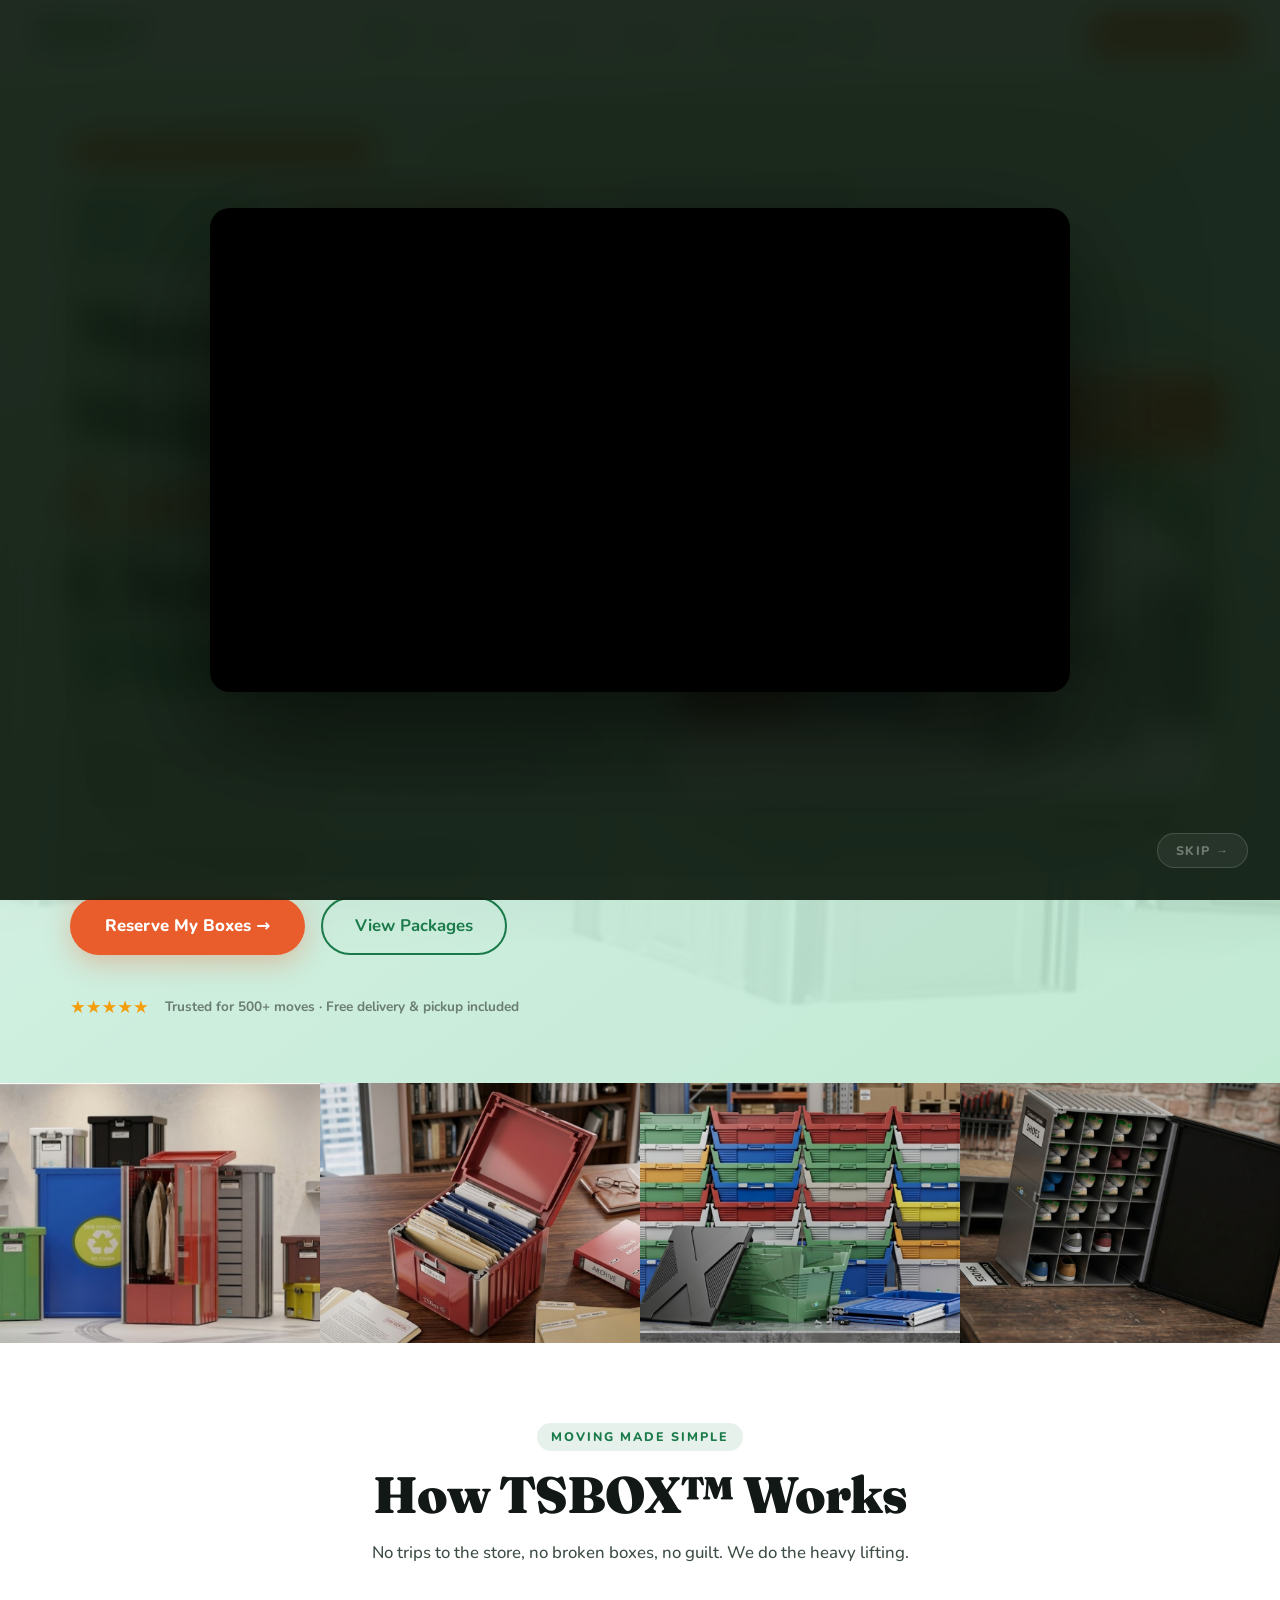
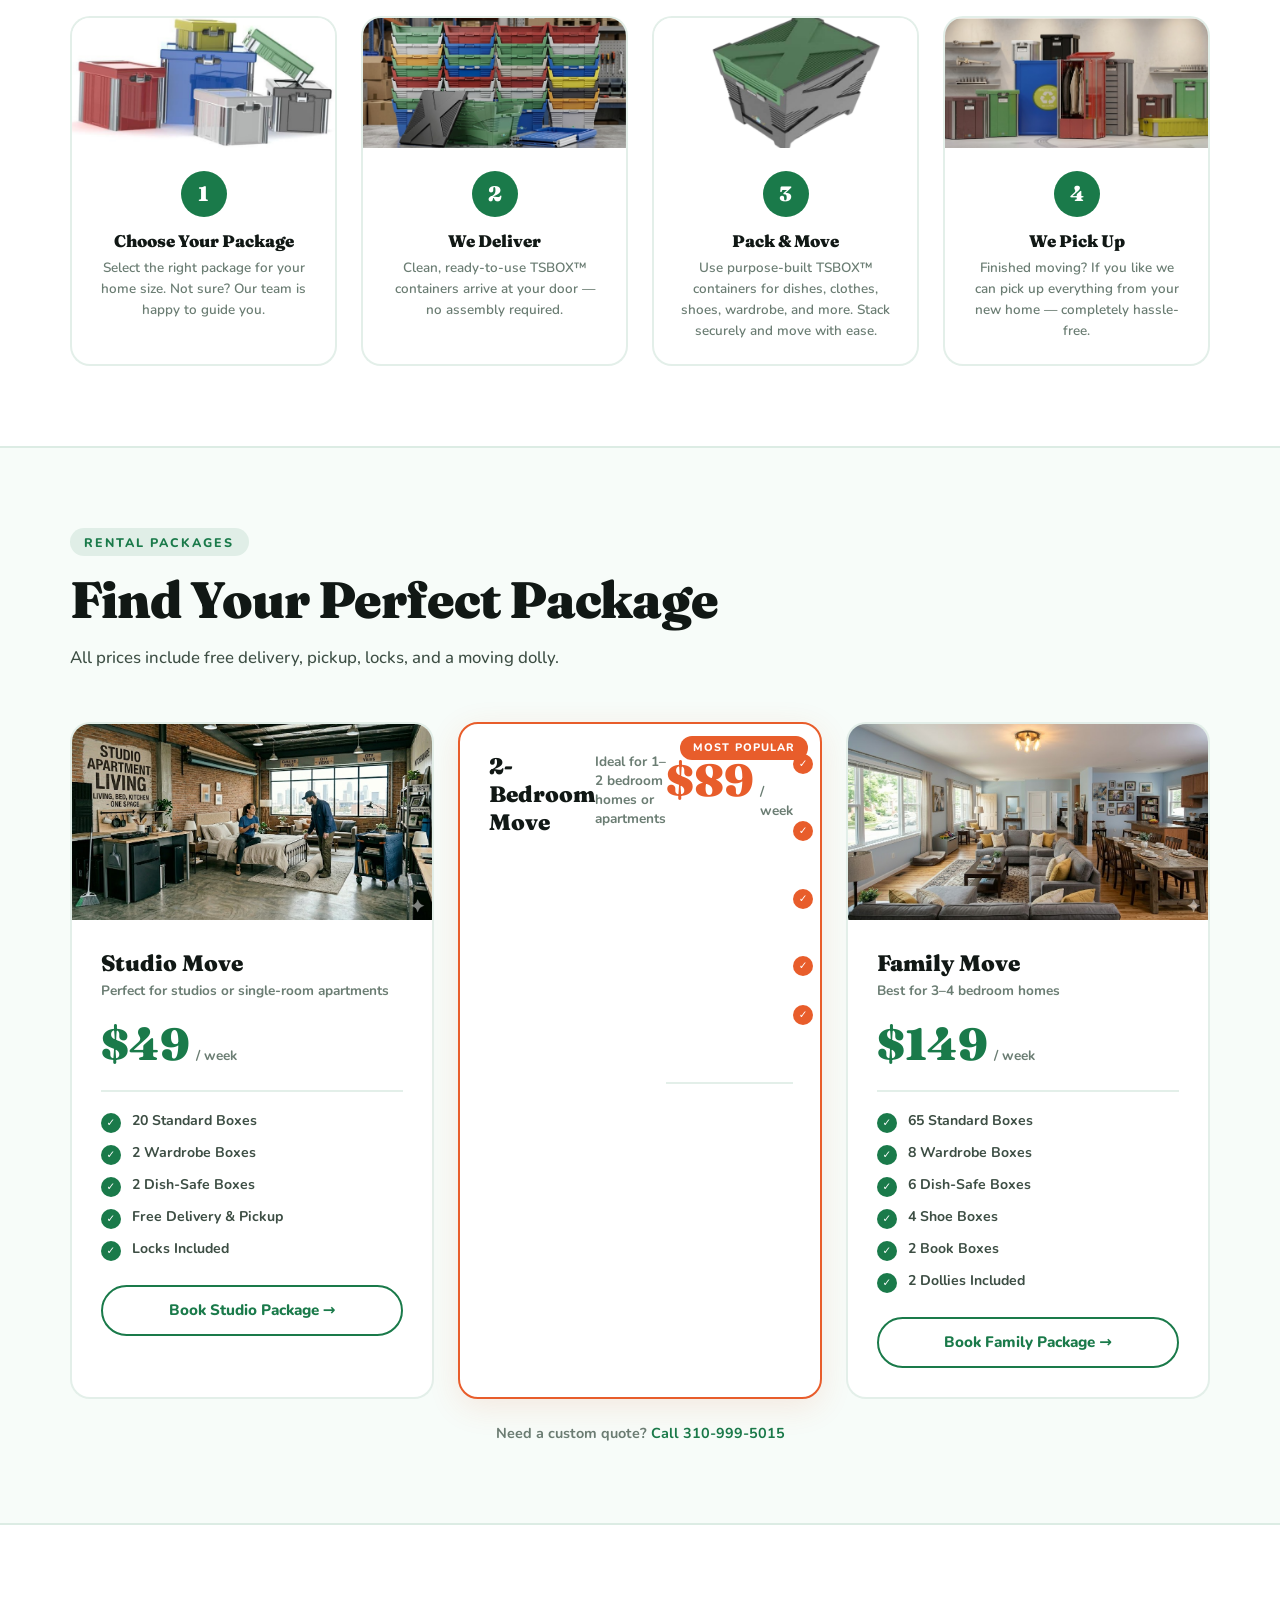
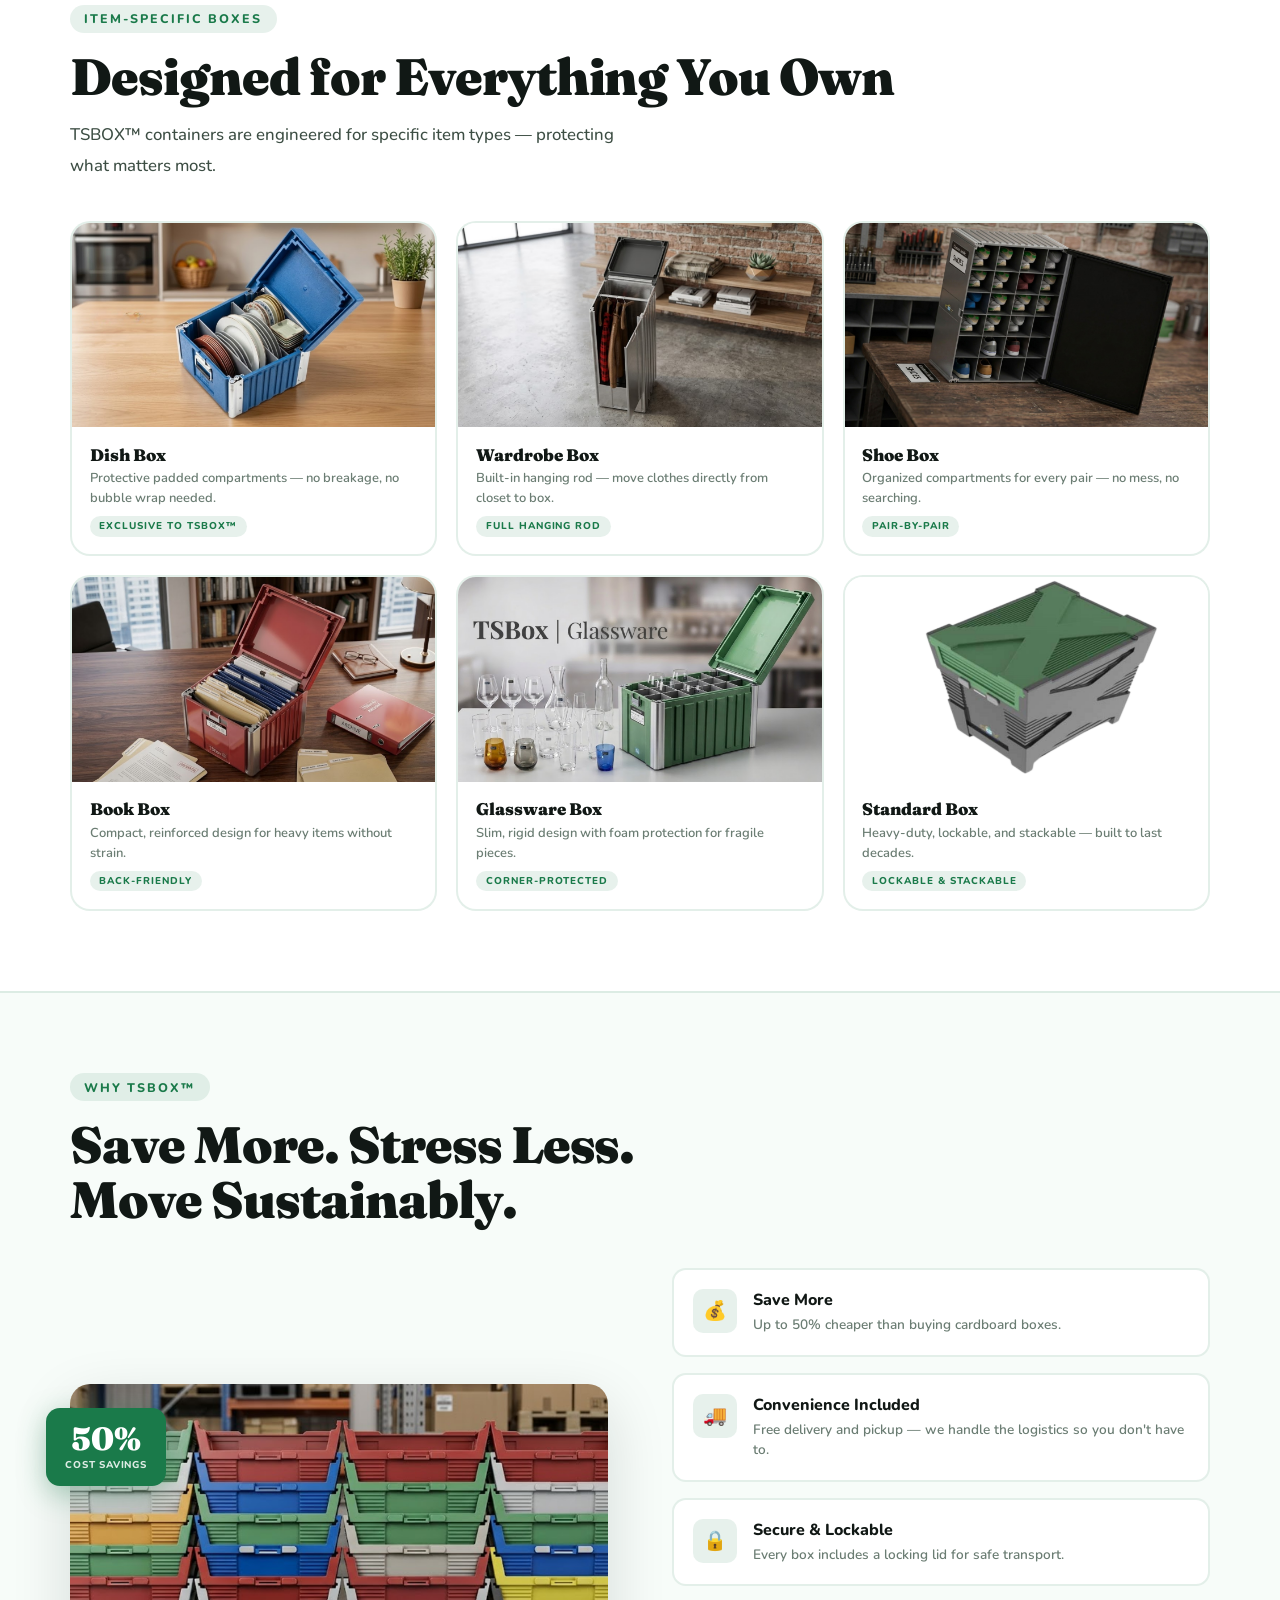
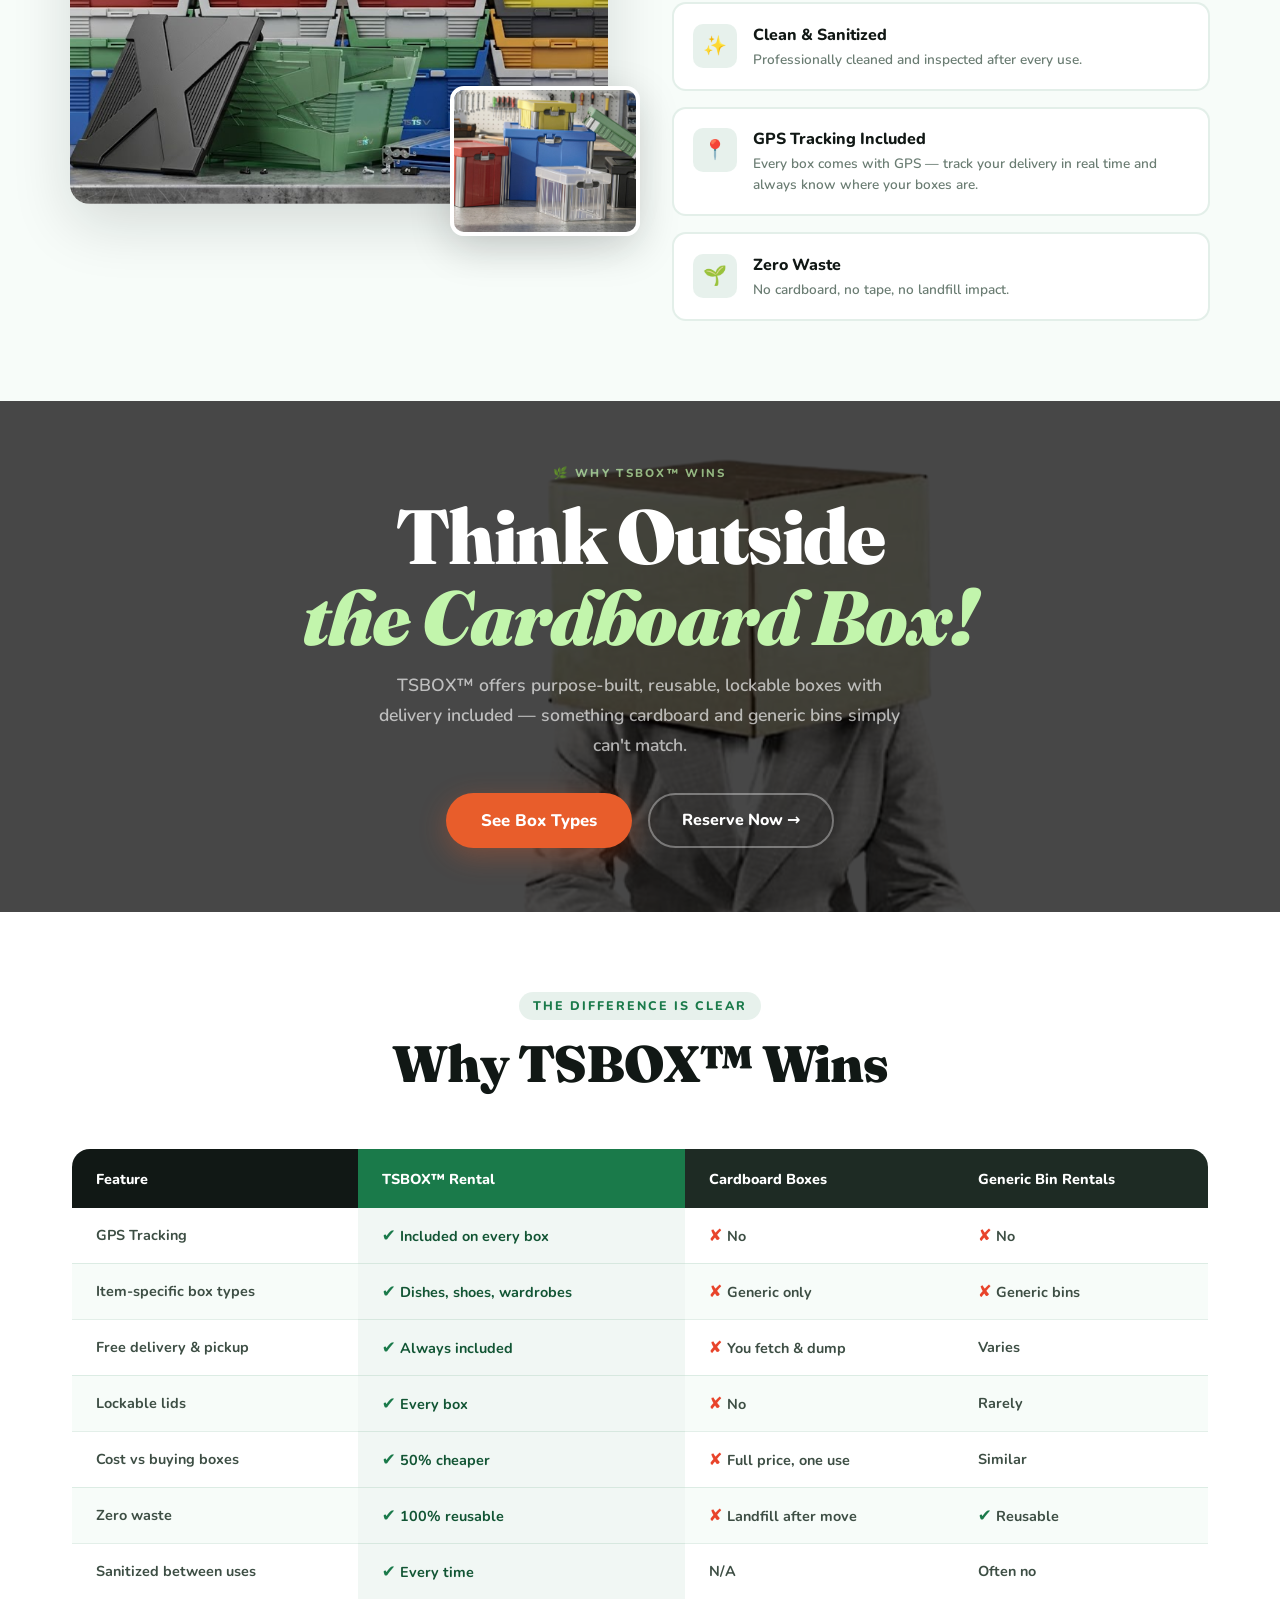
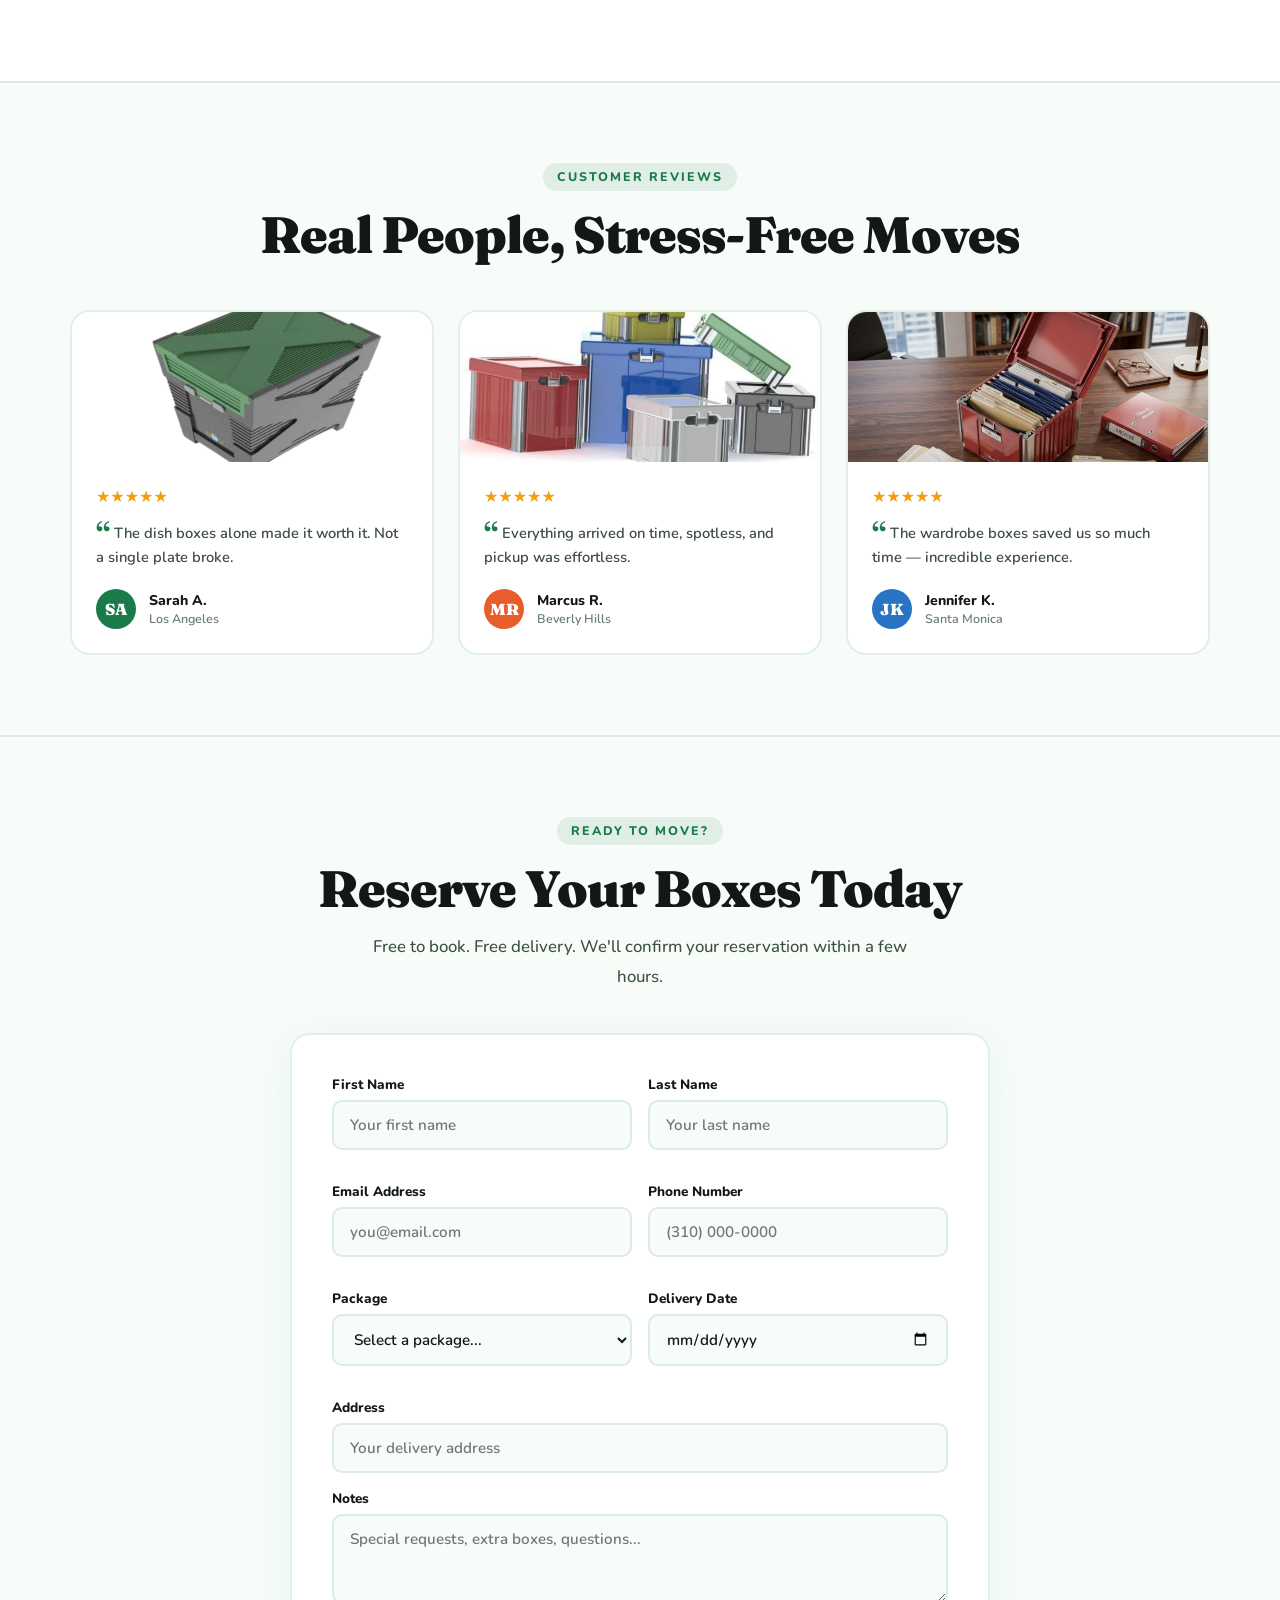
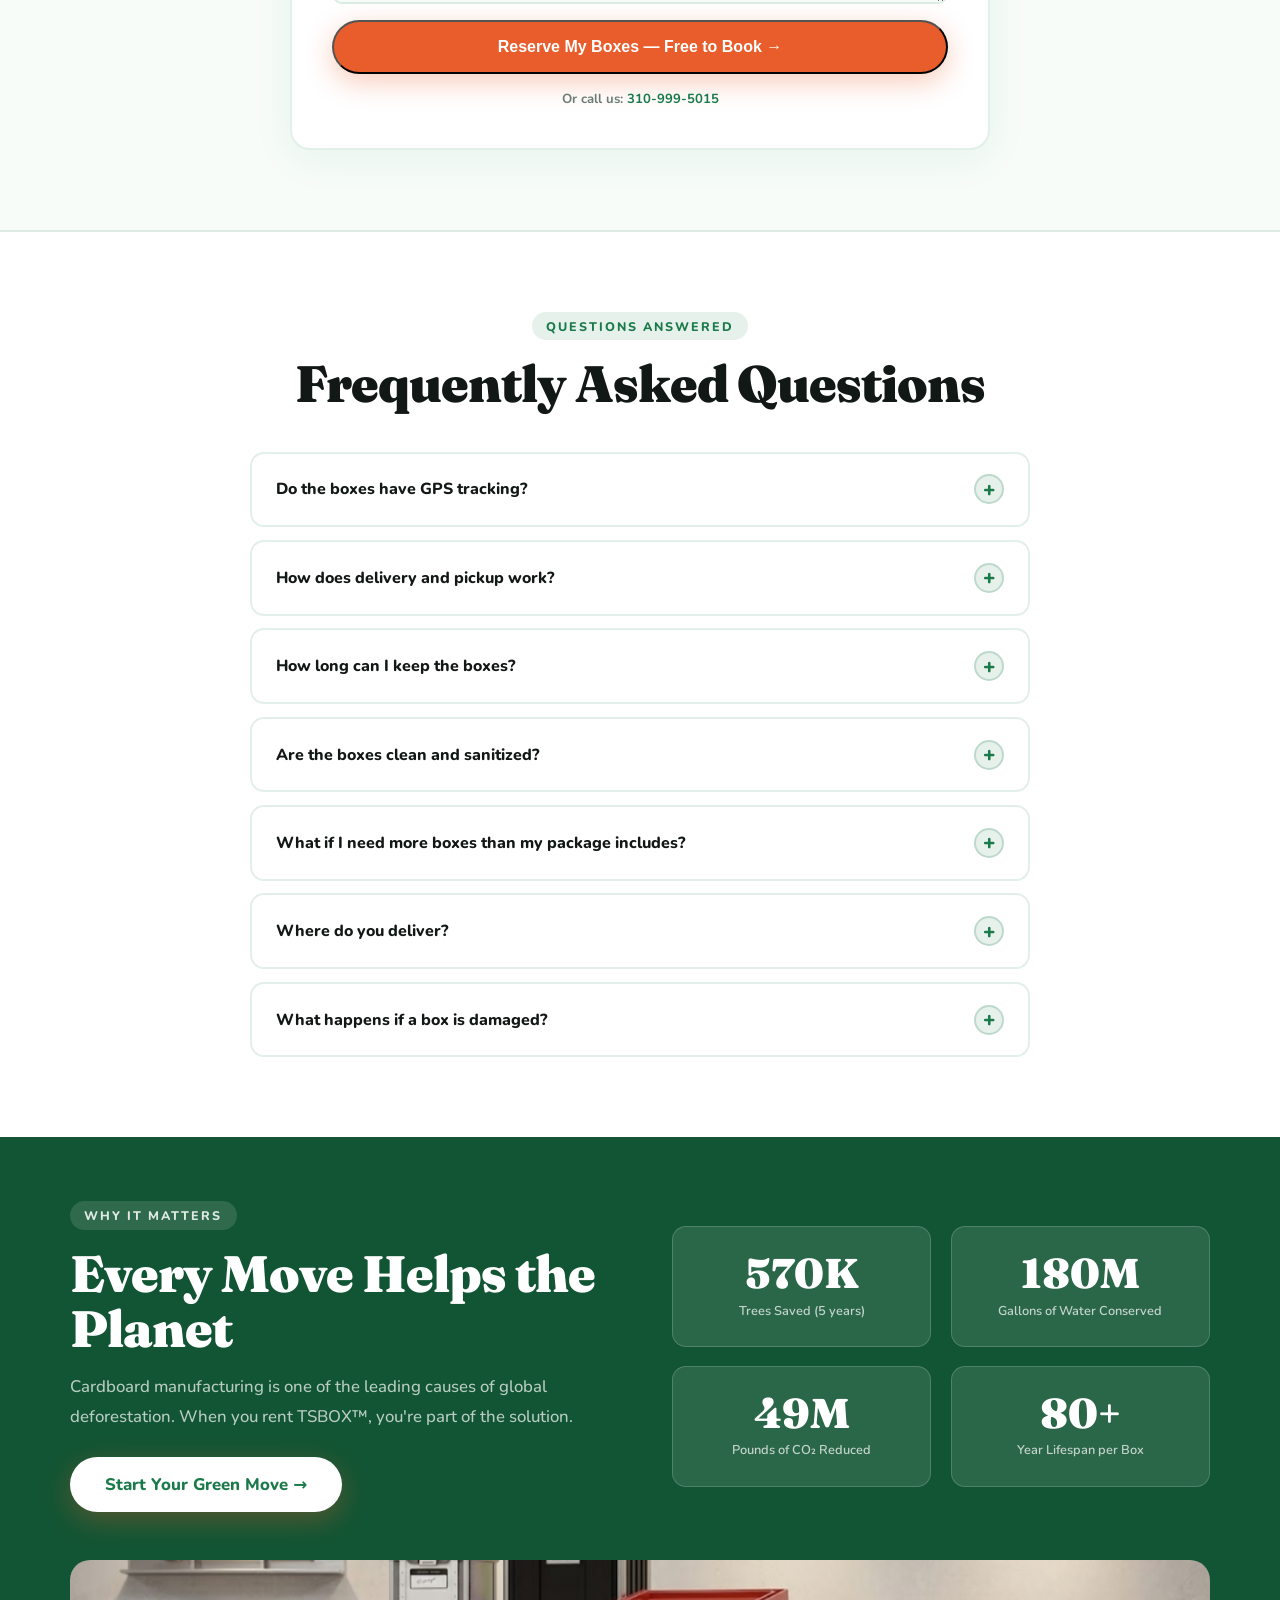
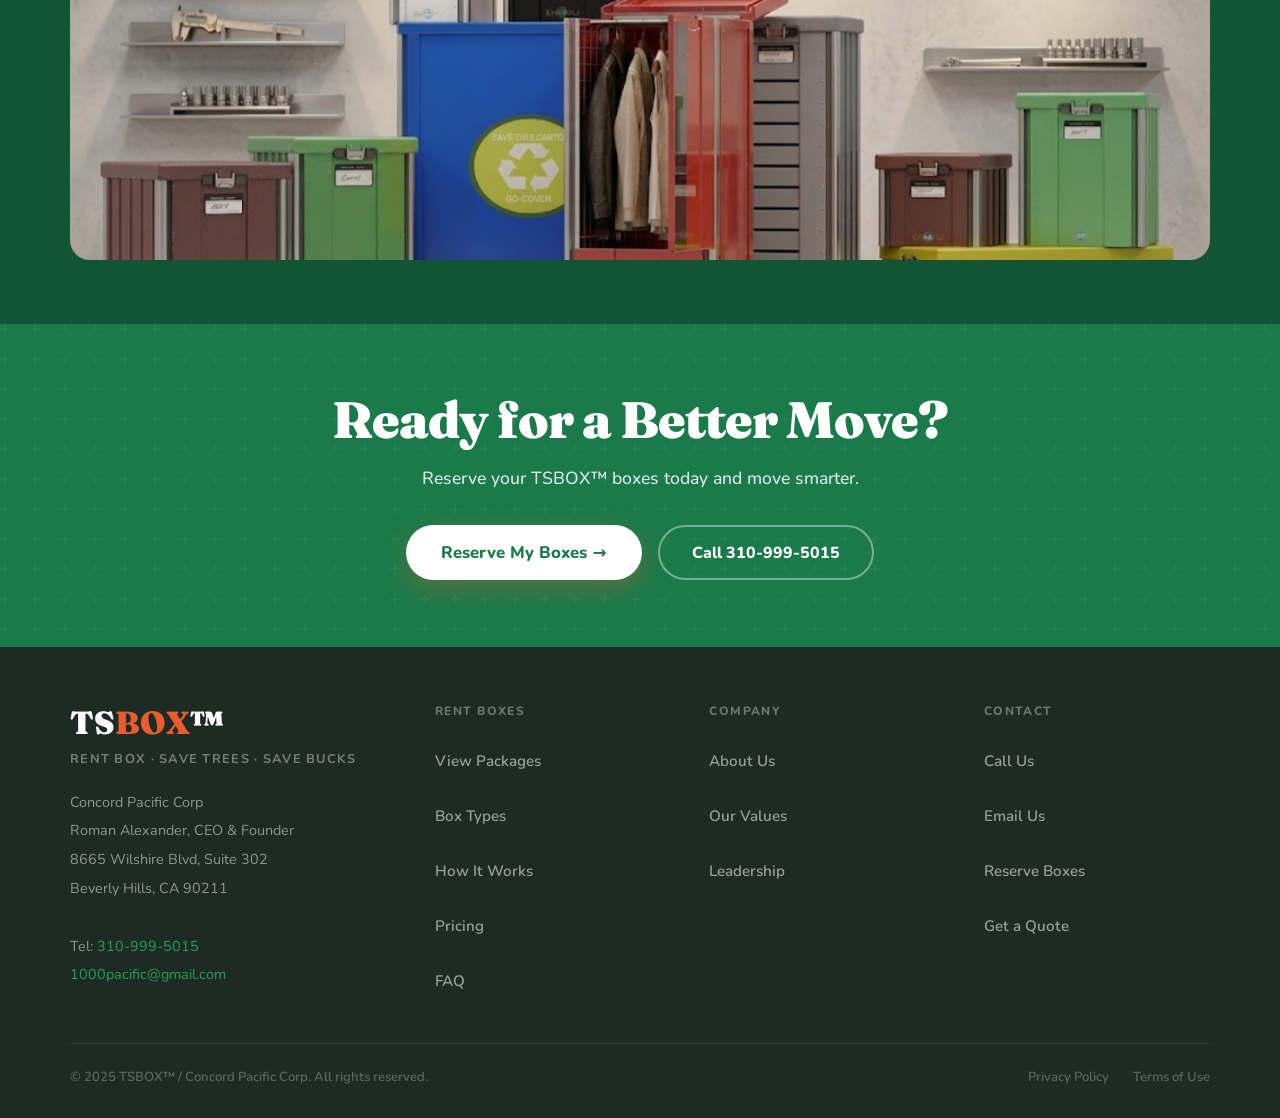
==== commit d96ef661: "asd" ====
--- a/index.html
+++ b/index.html
@@ -1422,12 +1422,7 @@
 
 <body>
   <div id="video-modal-container">
-    <div class="video-content" id="modal-box">
-      <div id="play-prompt">
-        <div class="play-btn"></div>
-        <h3>RENT BOX — SAVE TREES — SAVE BUCKS!</h3>
-        <p>Play Video</p>
-      </div>
+    <div class="video-content" id="modal-box"> 
       <video id="intro-video" muted playsinline preload="auto">
         <source src="animation.mp4" type="video/mp4">
       </video>
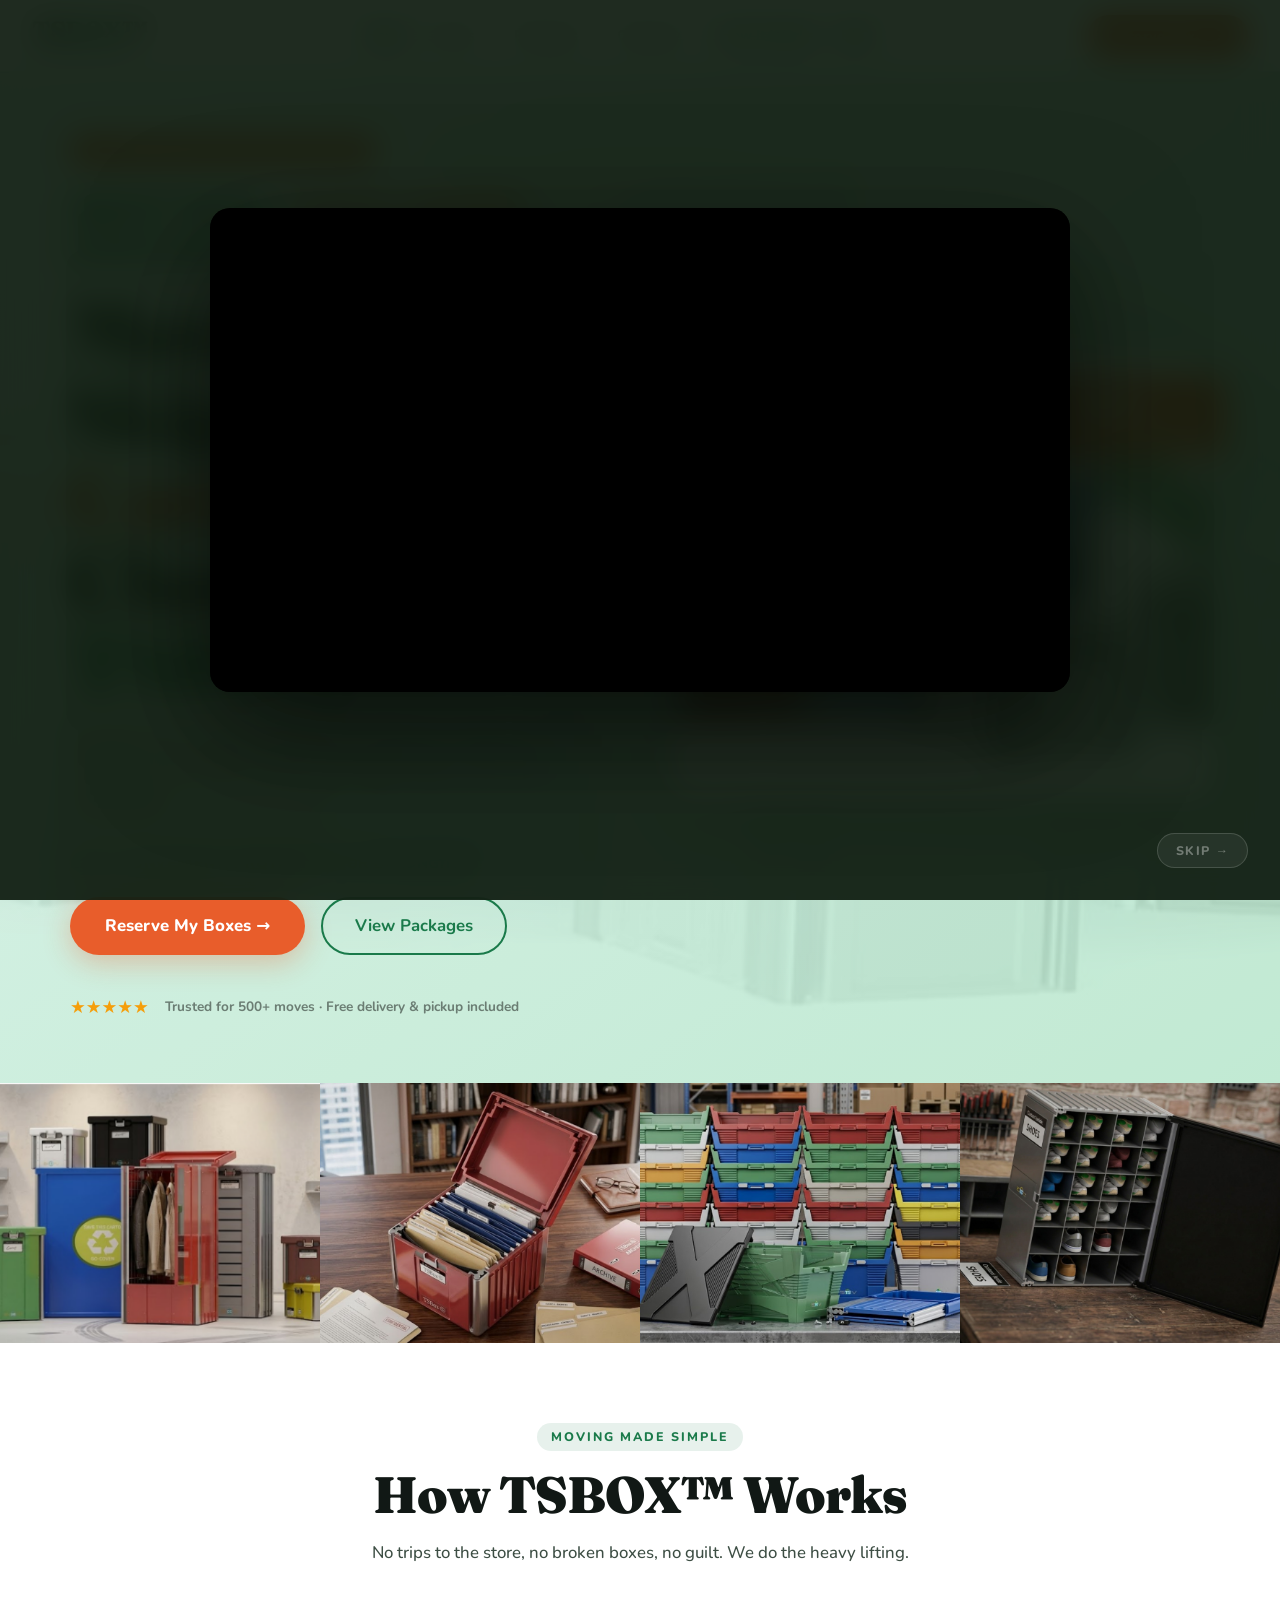
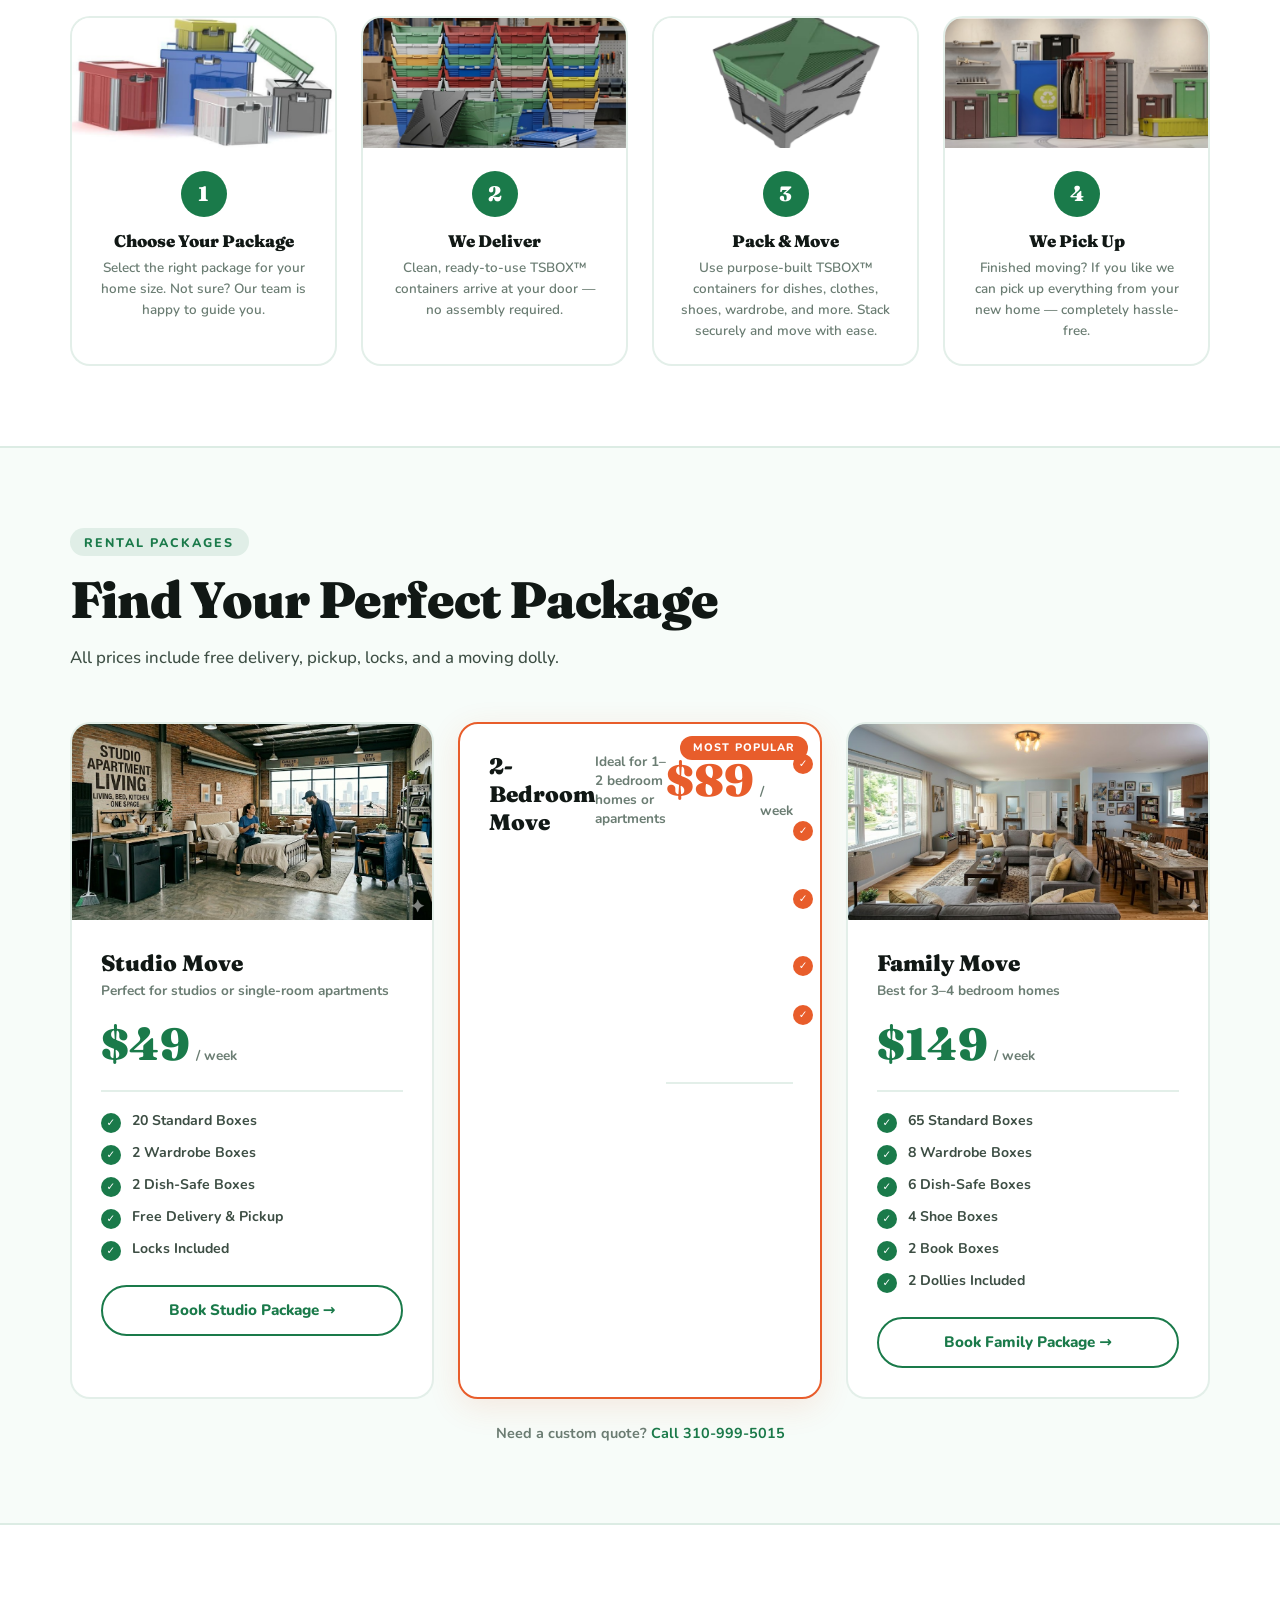
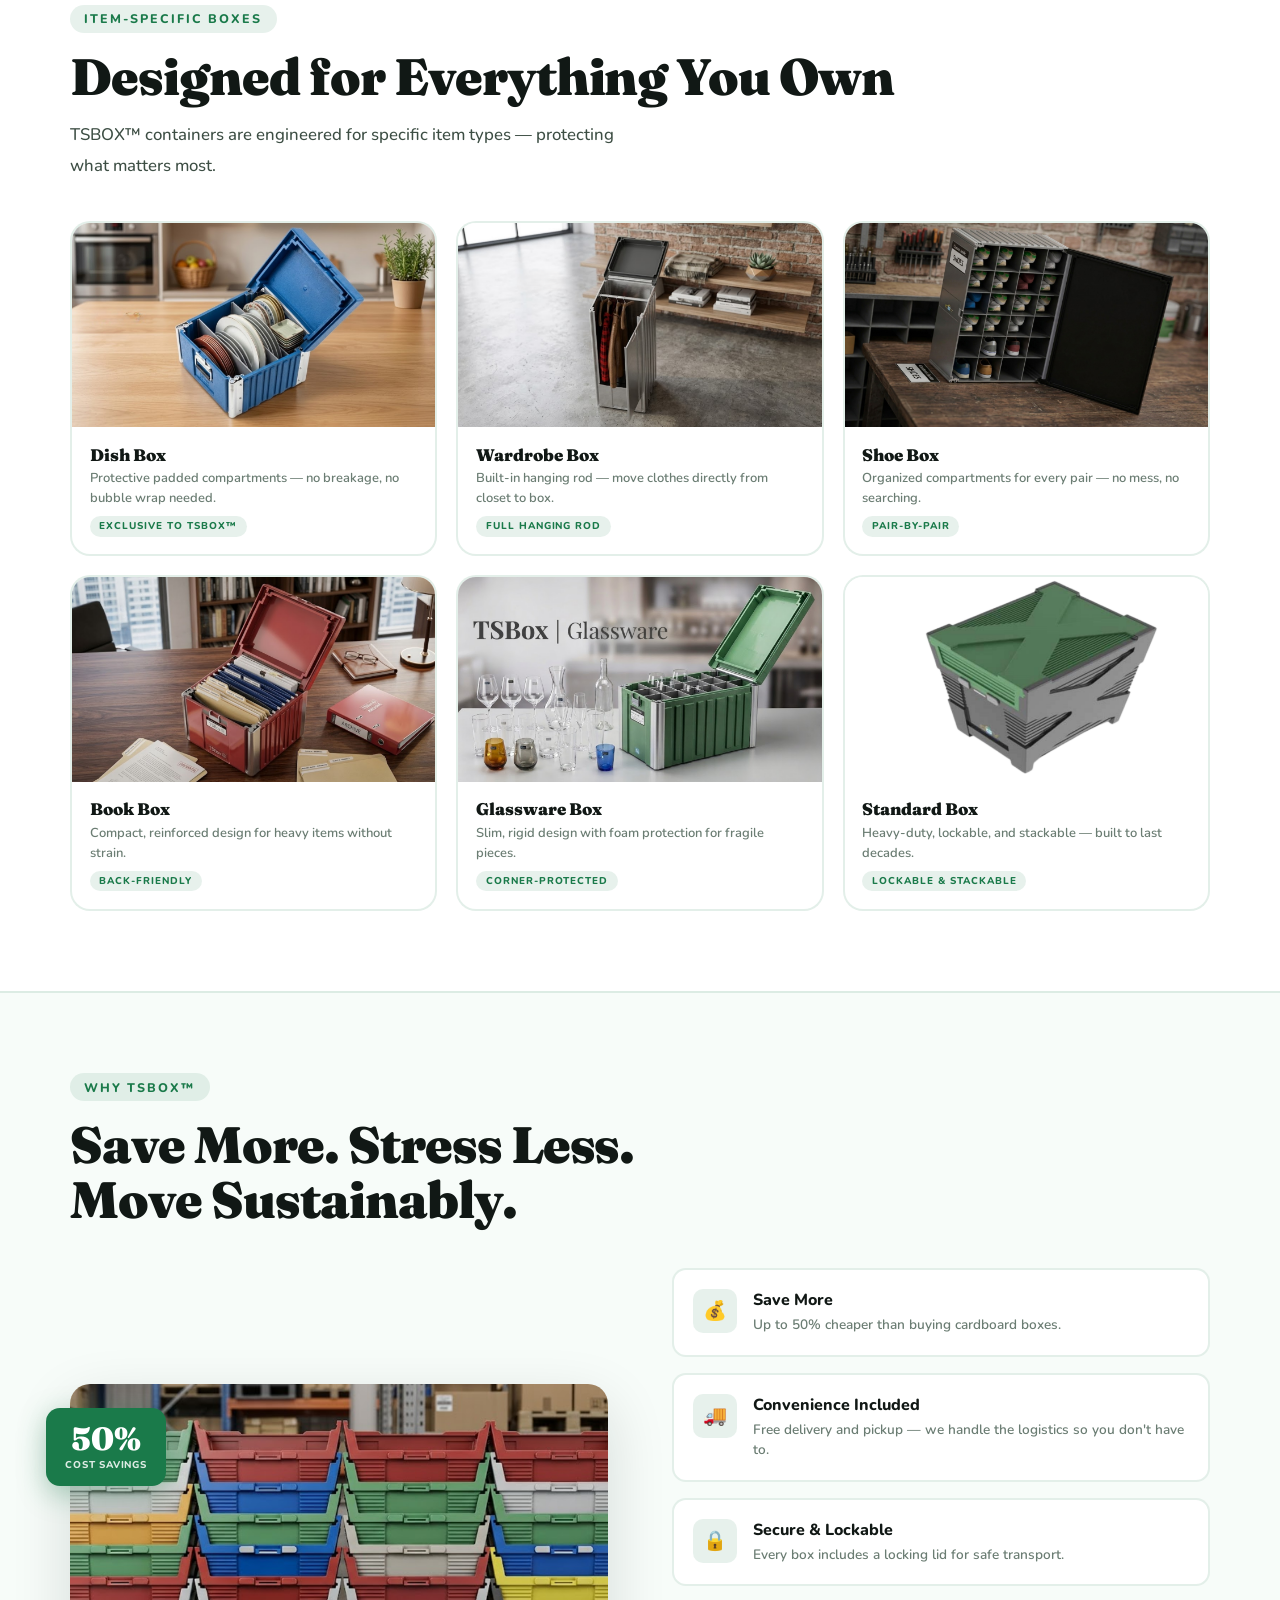
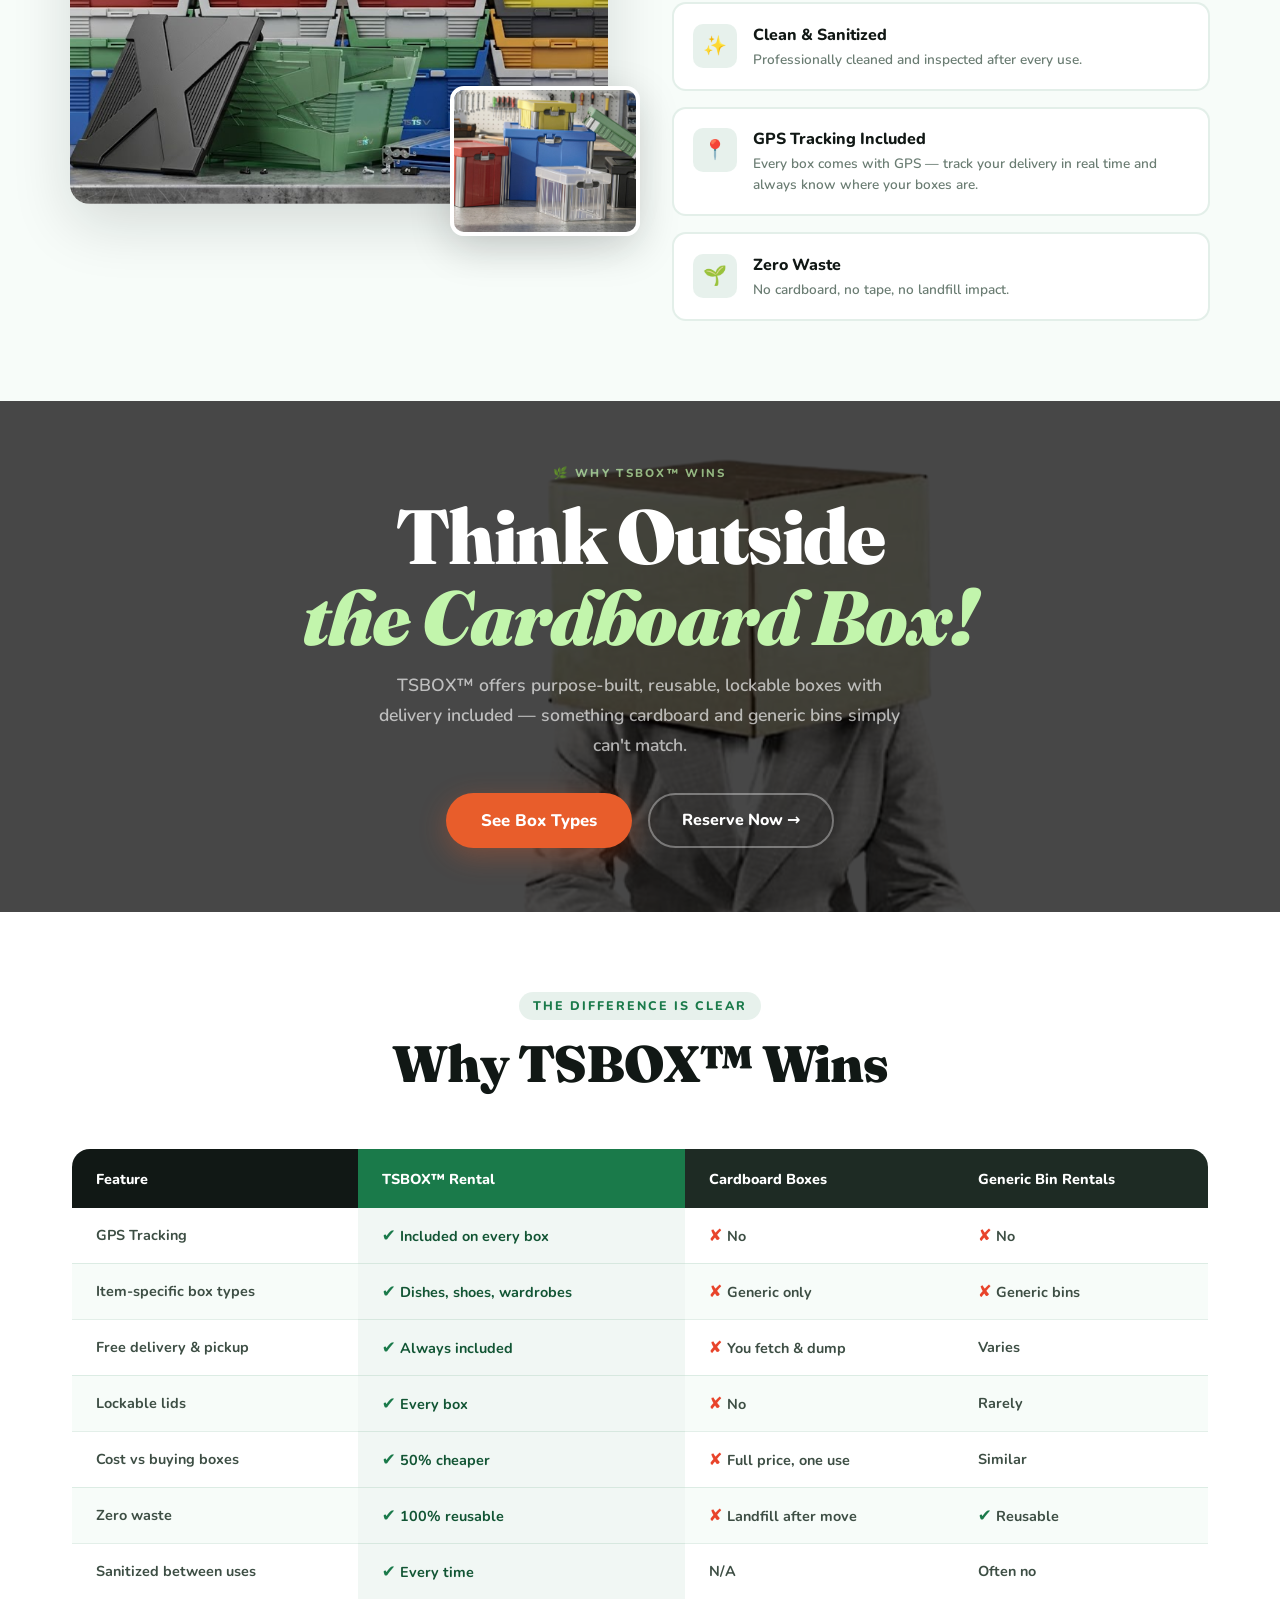
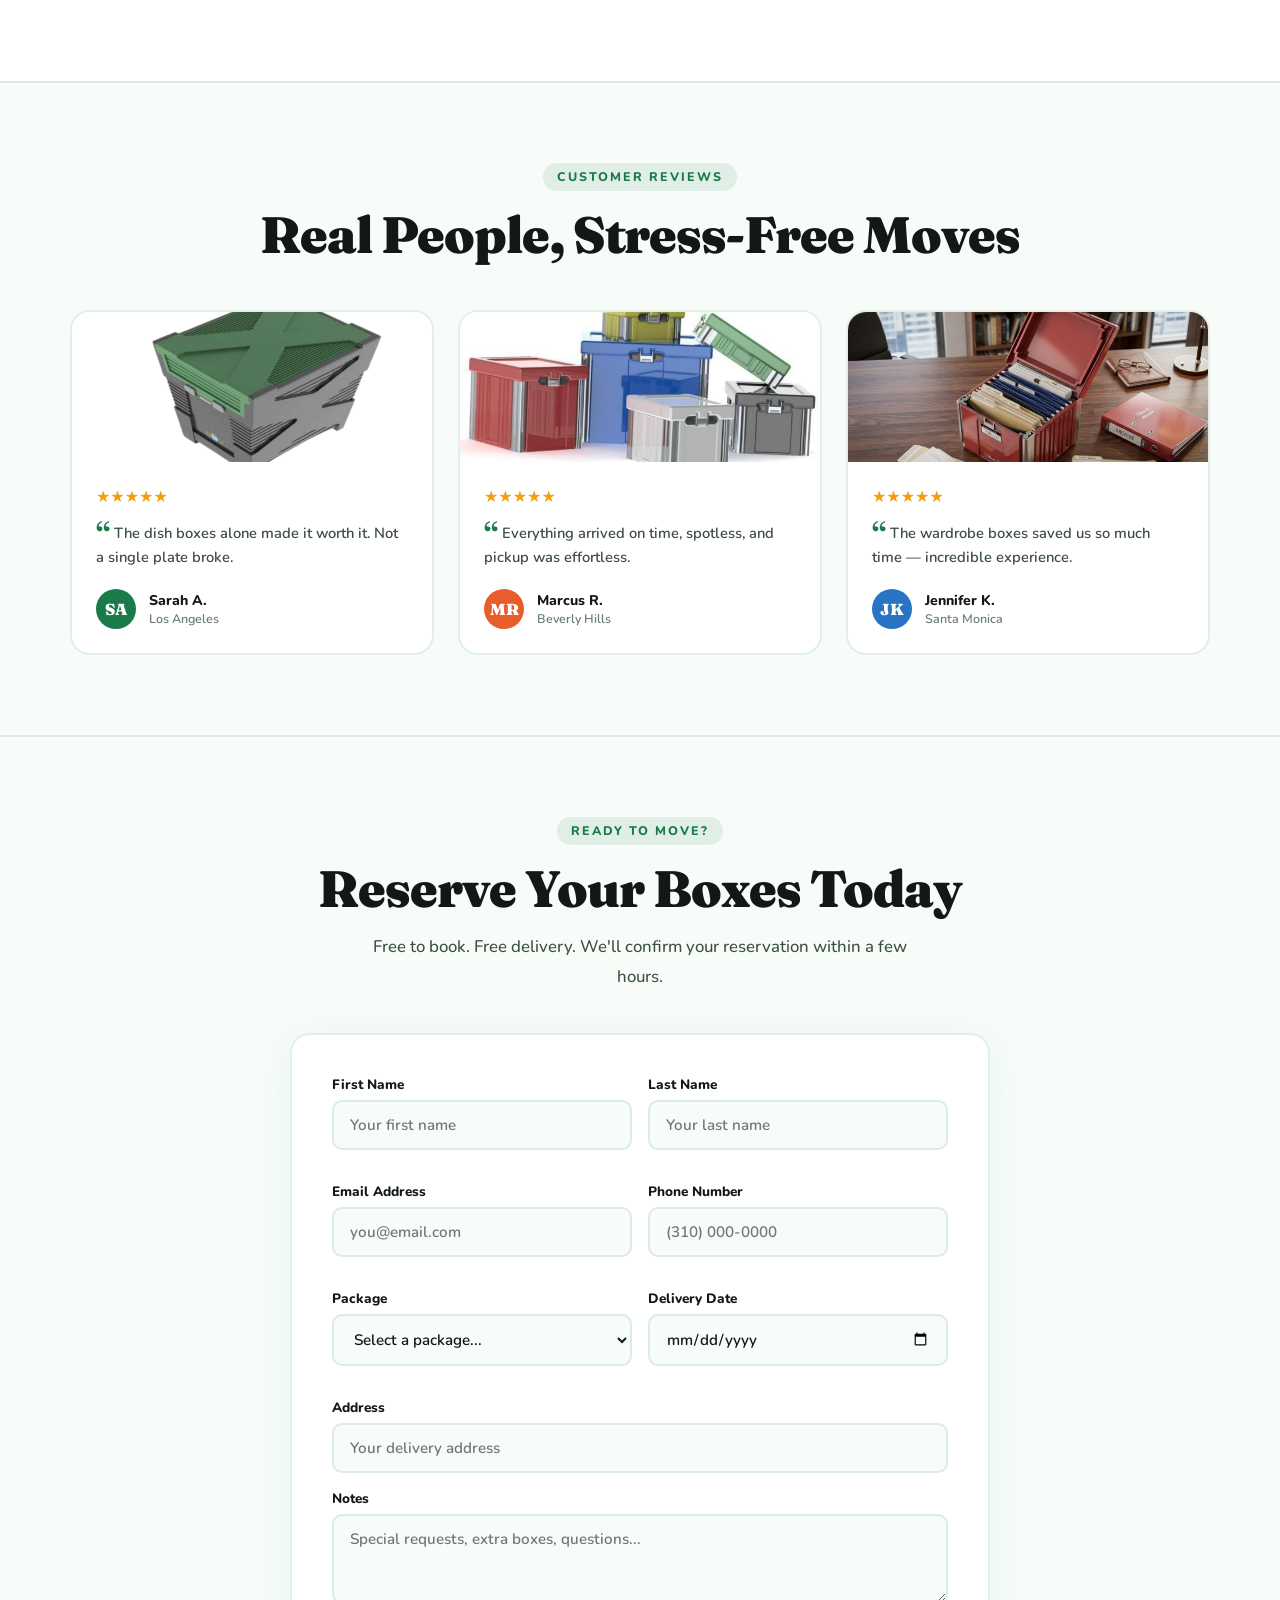
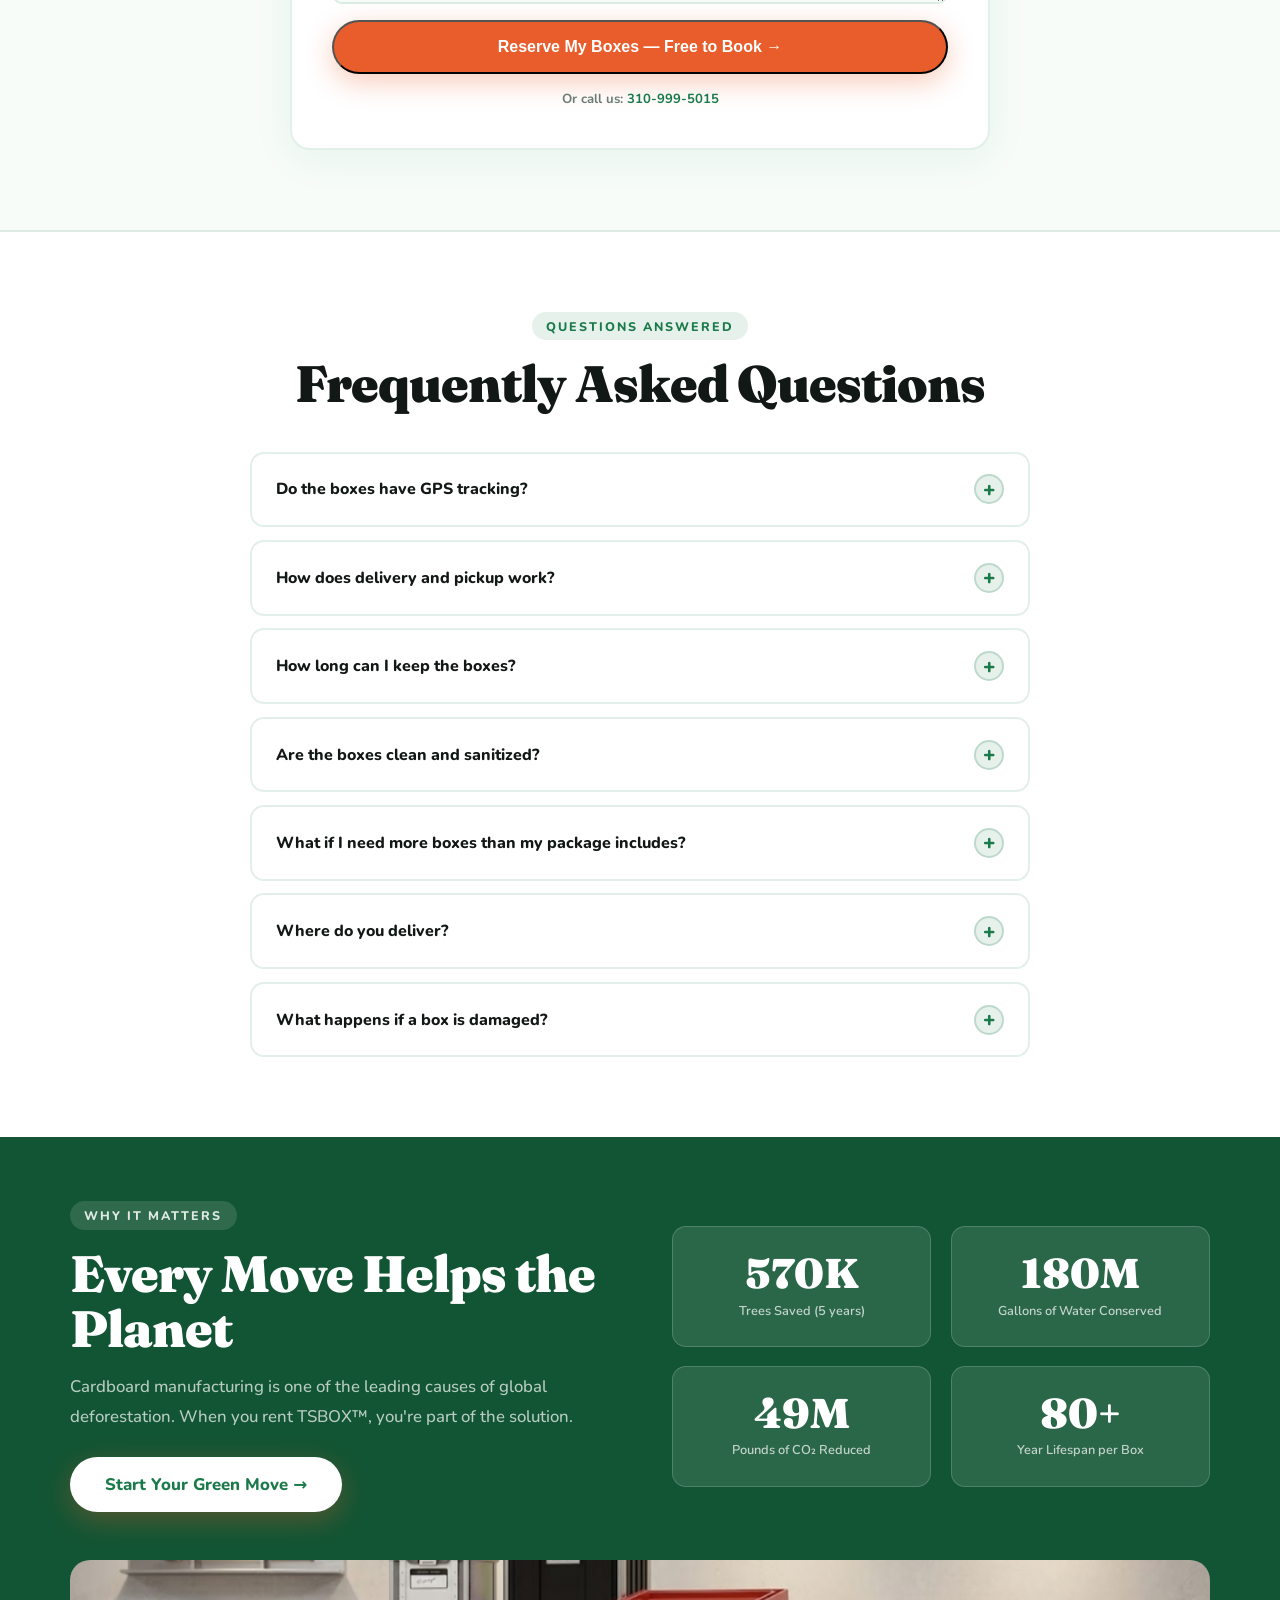
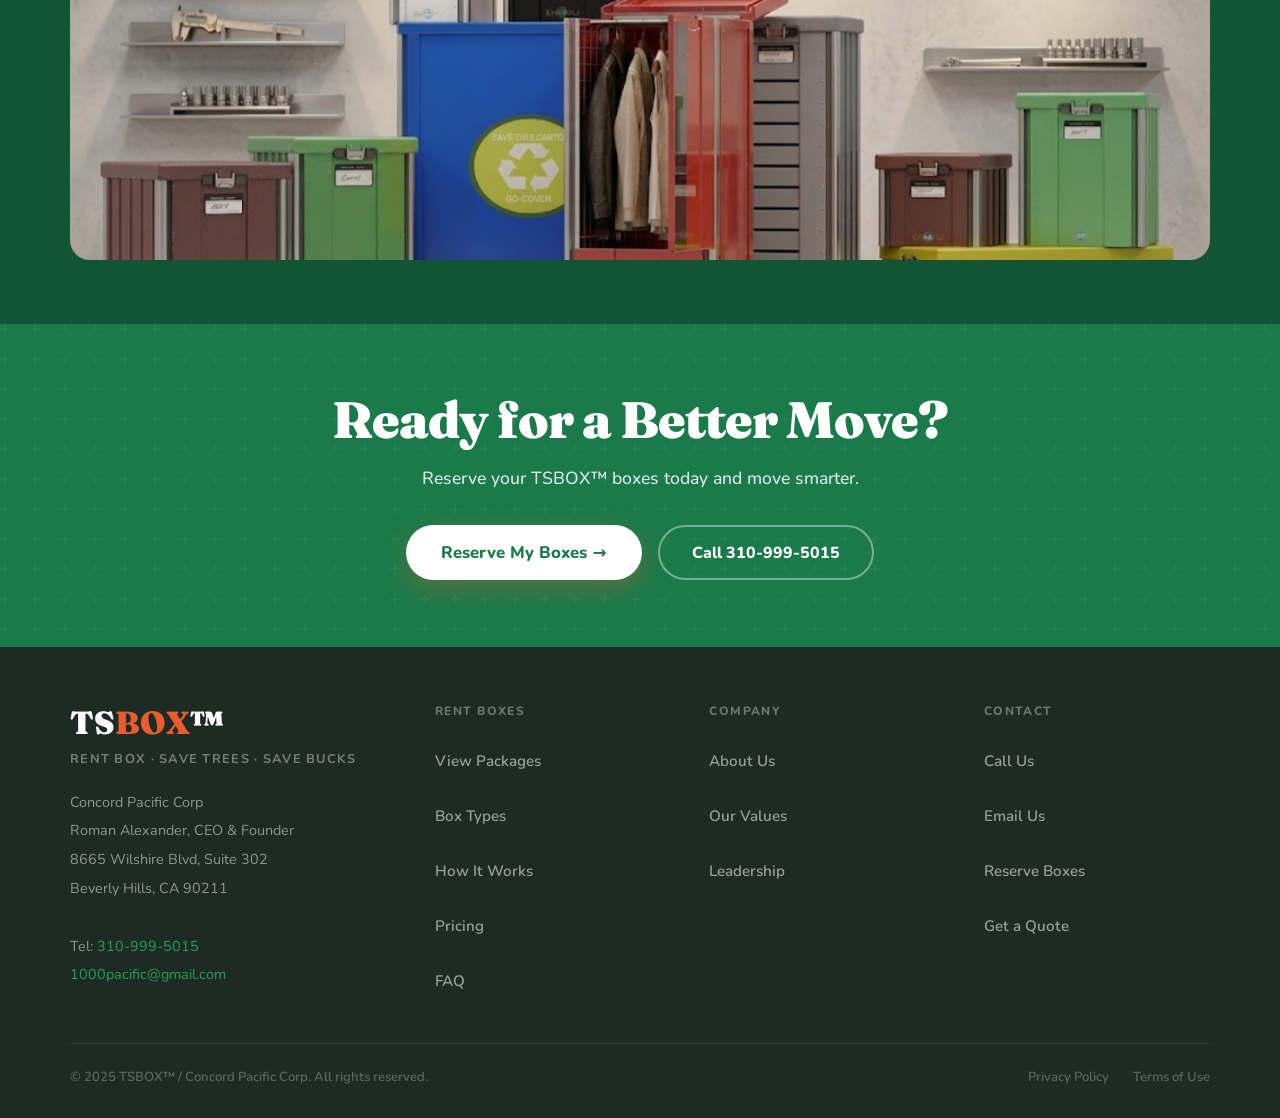
==== commit b27a4ca6: "asd" ====
--- a/index.html
+++ b/index.html
@@ -1422,7 +1422,9 @@
 
 <body>
   <div id="video-modal-container">
-    <div class="video-content" id="modal-box"> 
+    <div class="video-content" id="modal-box">
+      <div id="play-prompt"> 
+      </div>
       <video id="intro-video" muted playsinline preload="auto">
         <source src="animation.mp4" type="video/mp4">
       </video>
@@ -1943,7 +1945,7 @@
       </div>
     </div>
   </section>
- 
+
   <div class="divider"></div>
 
   <section class="bg-cream" id="order">
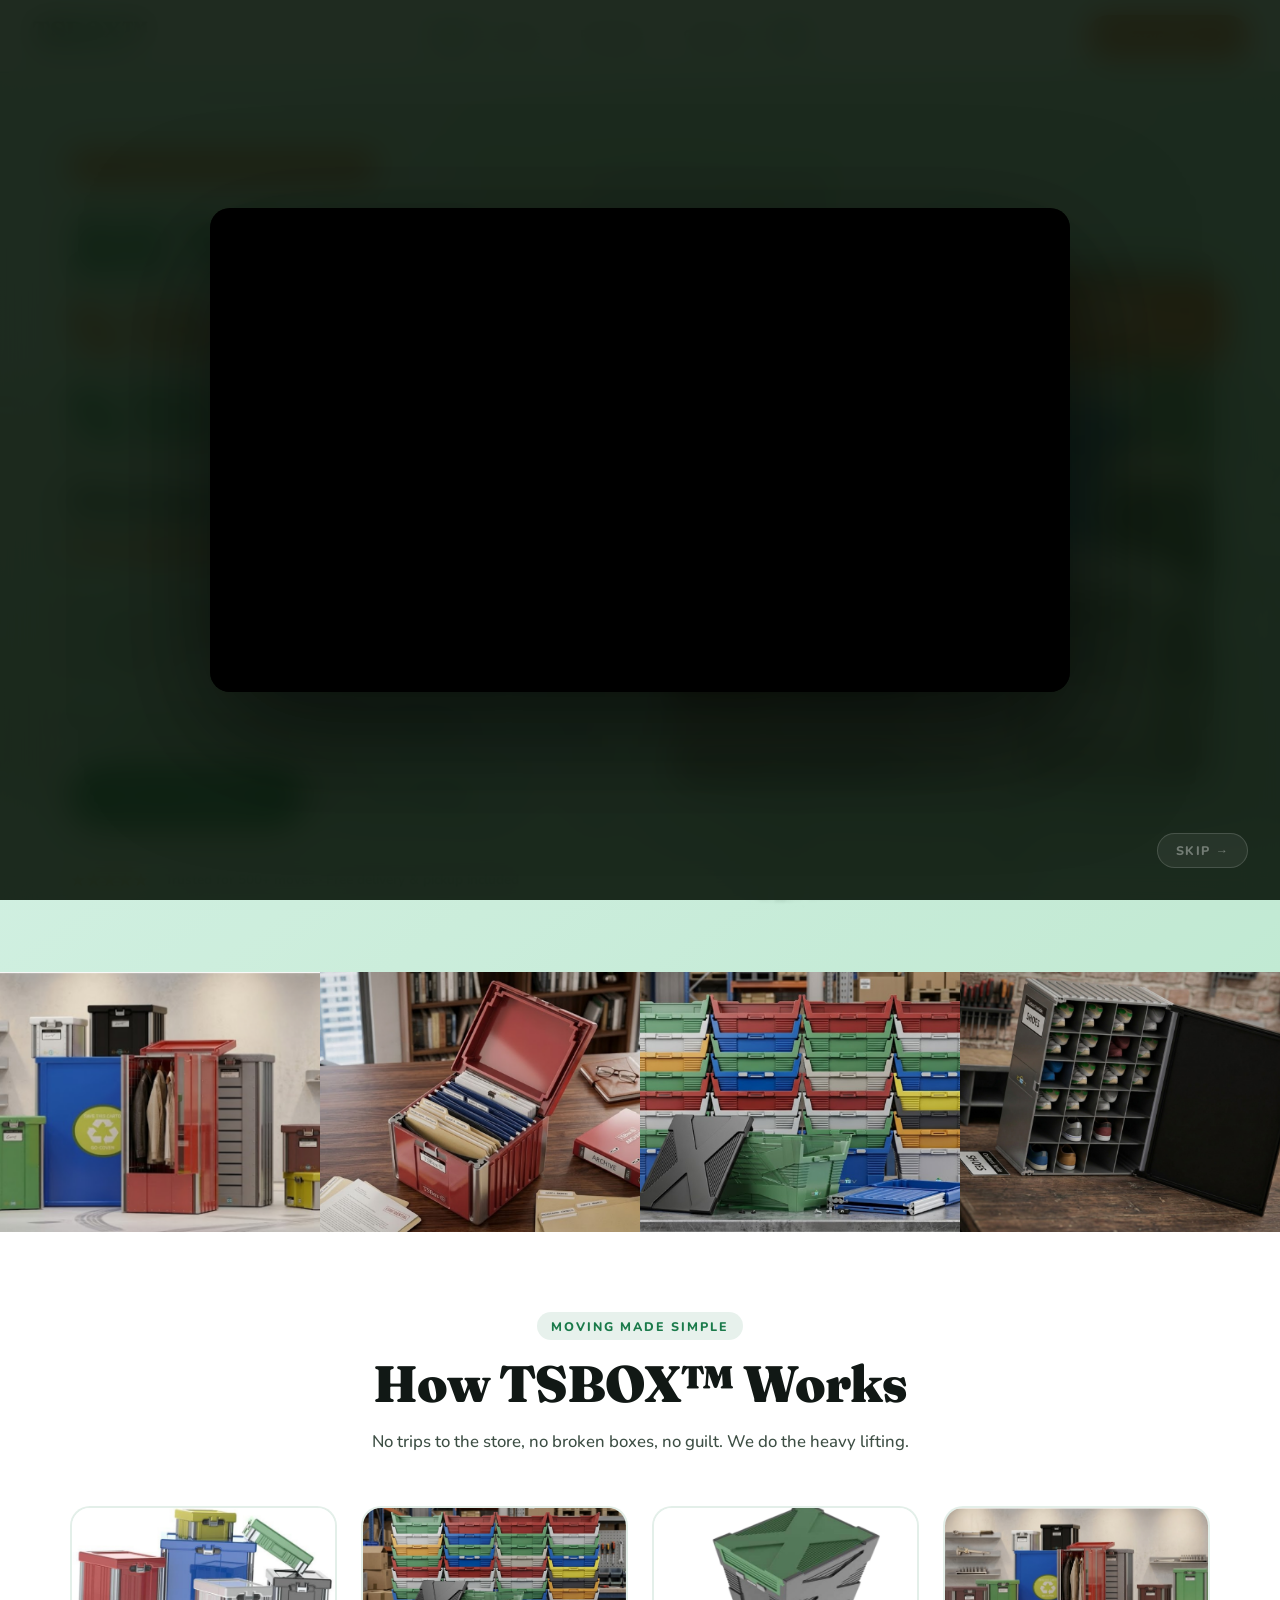
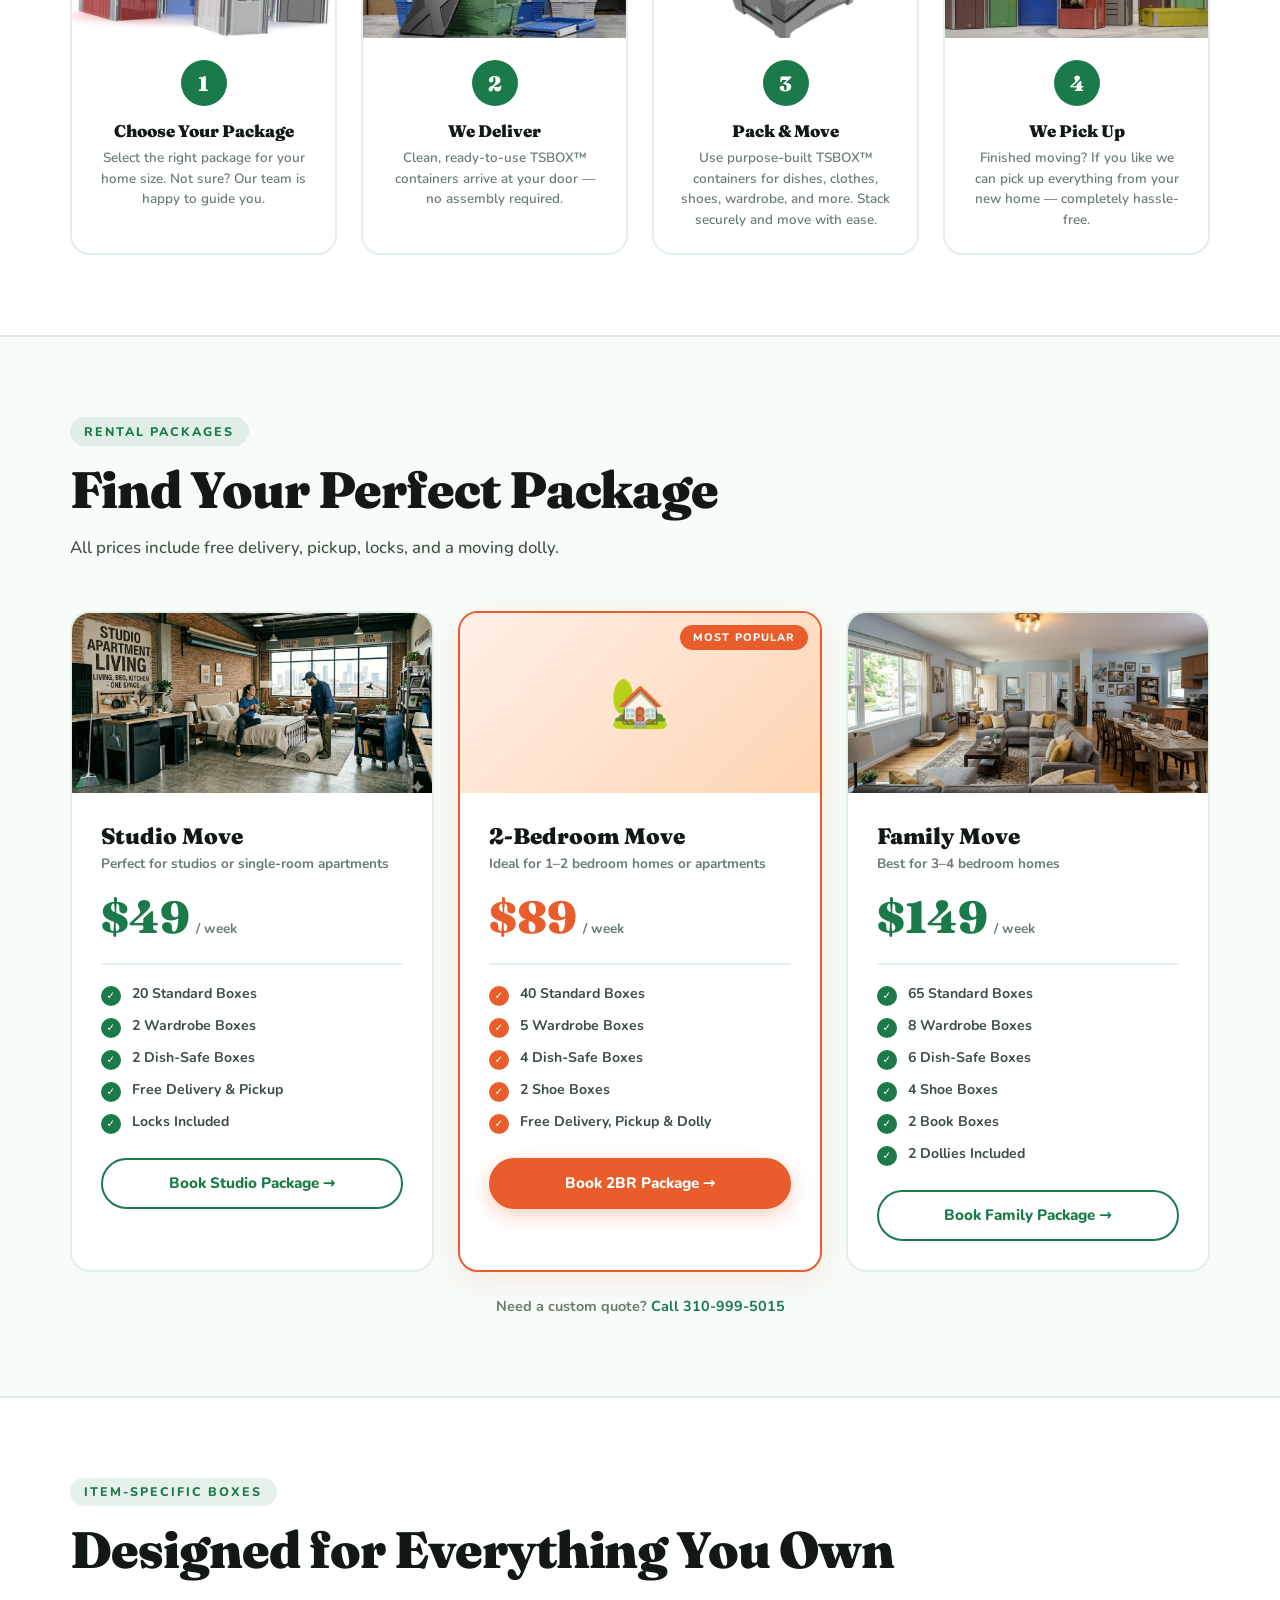
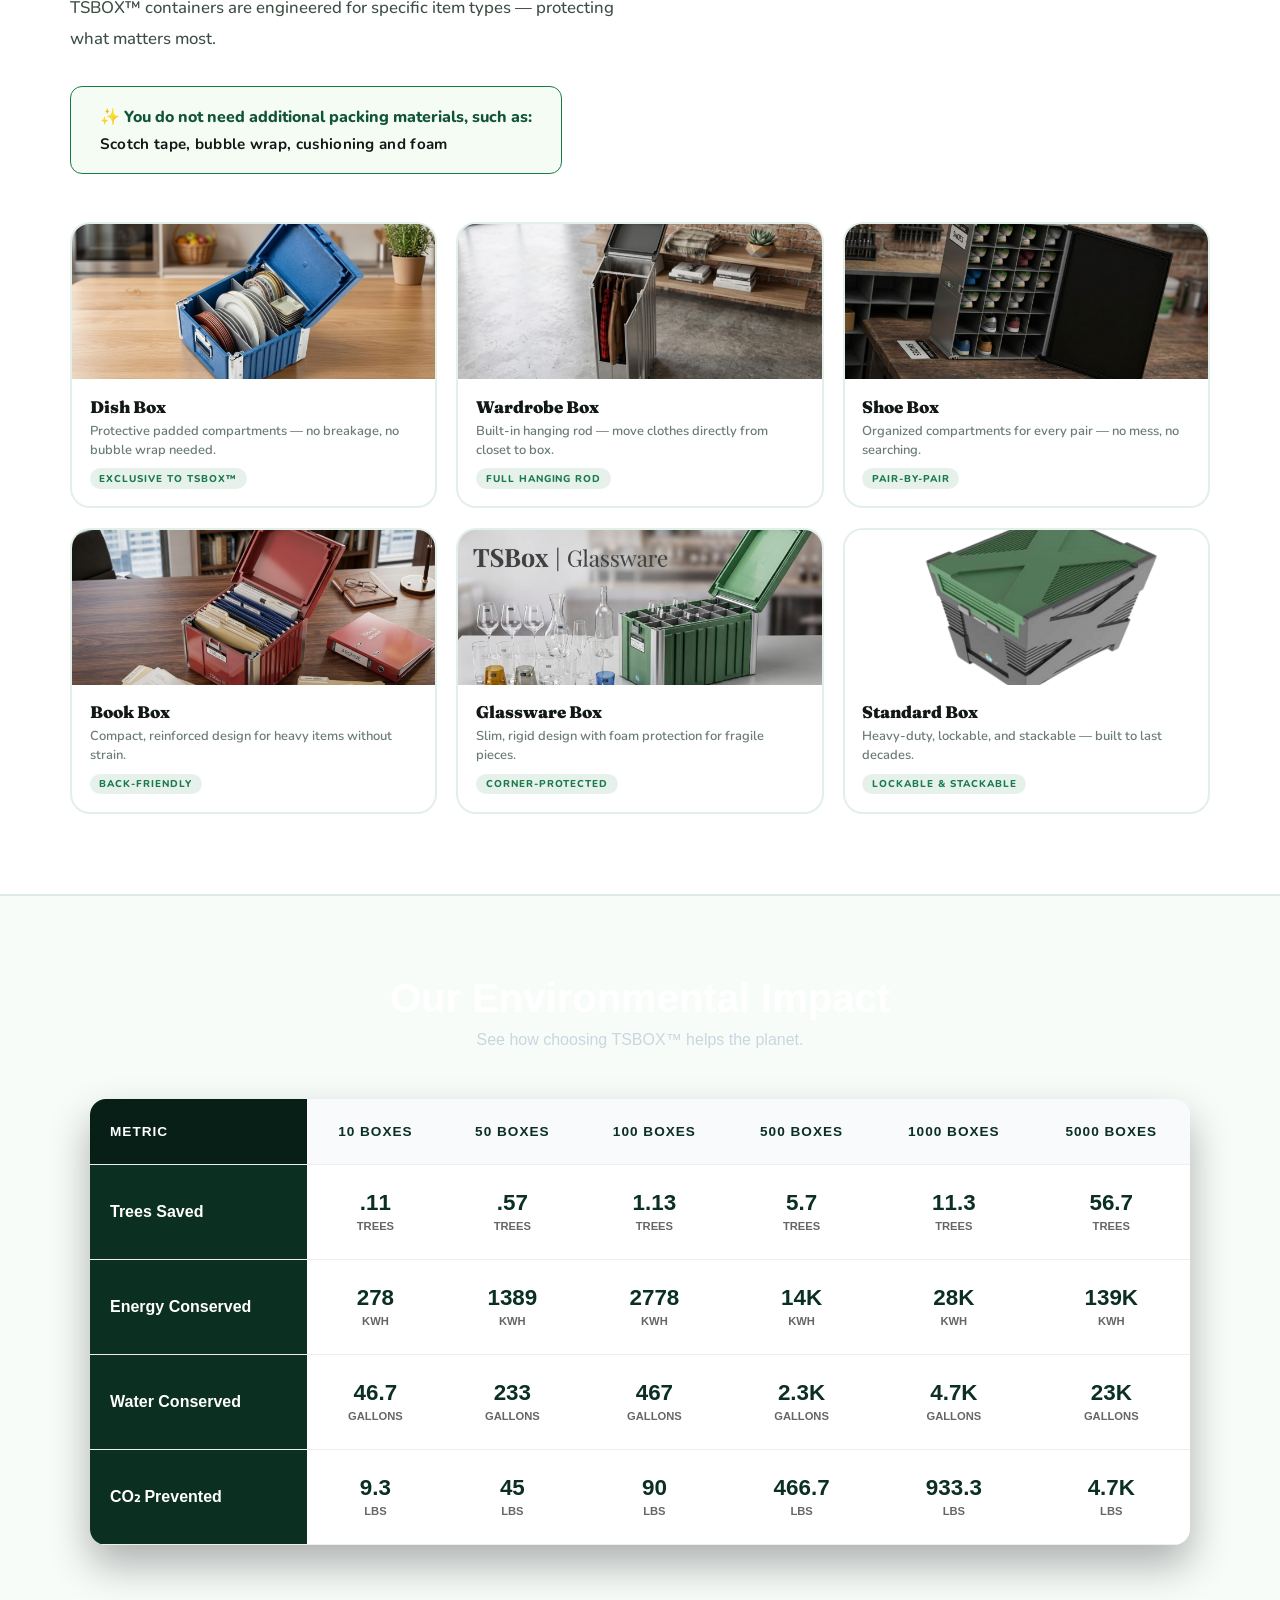
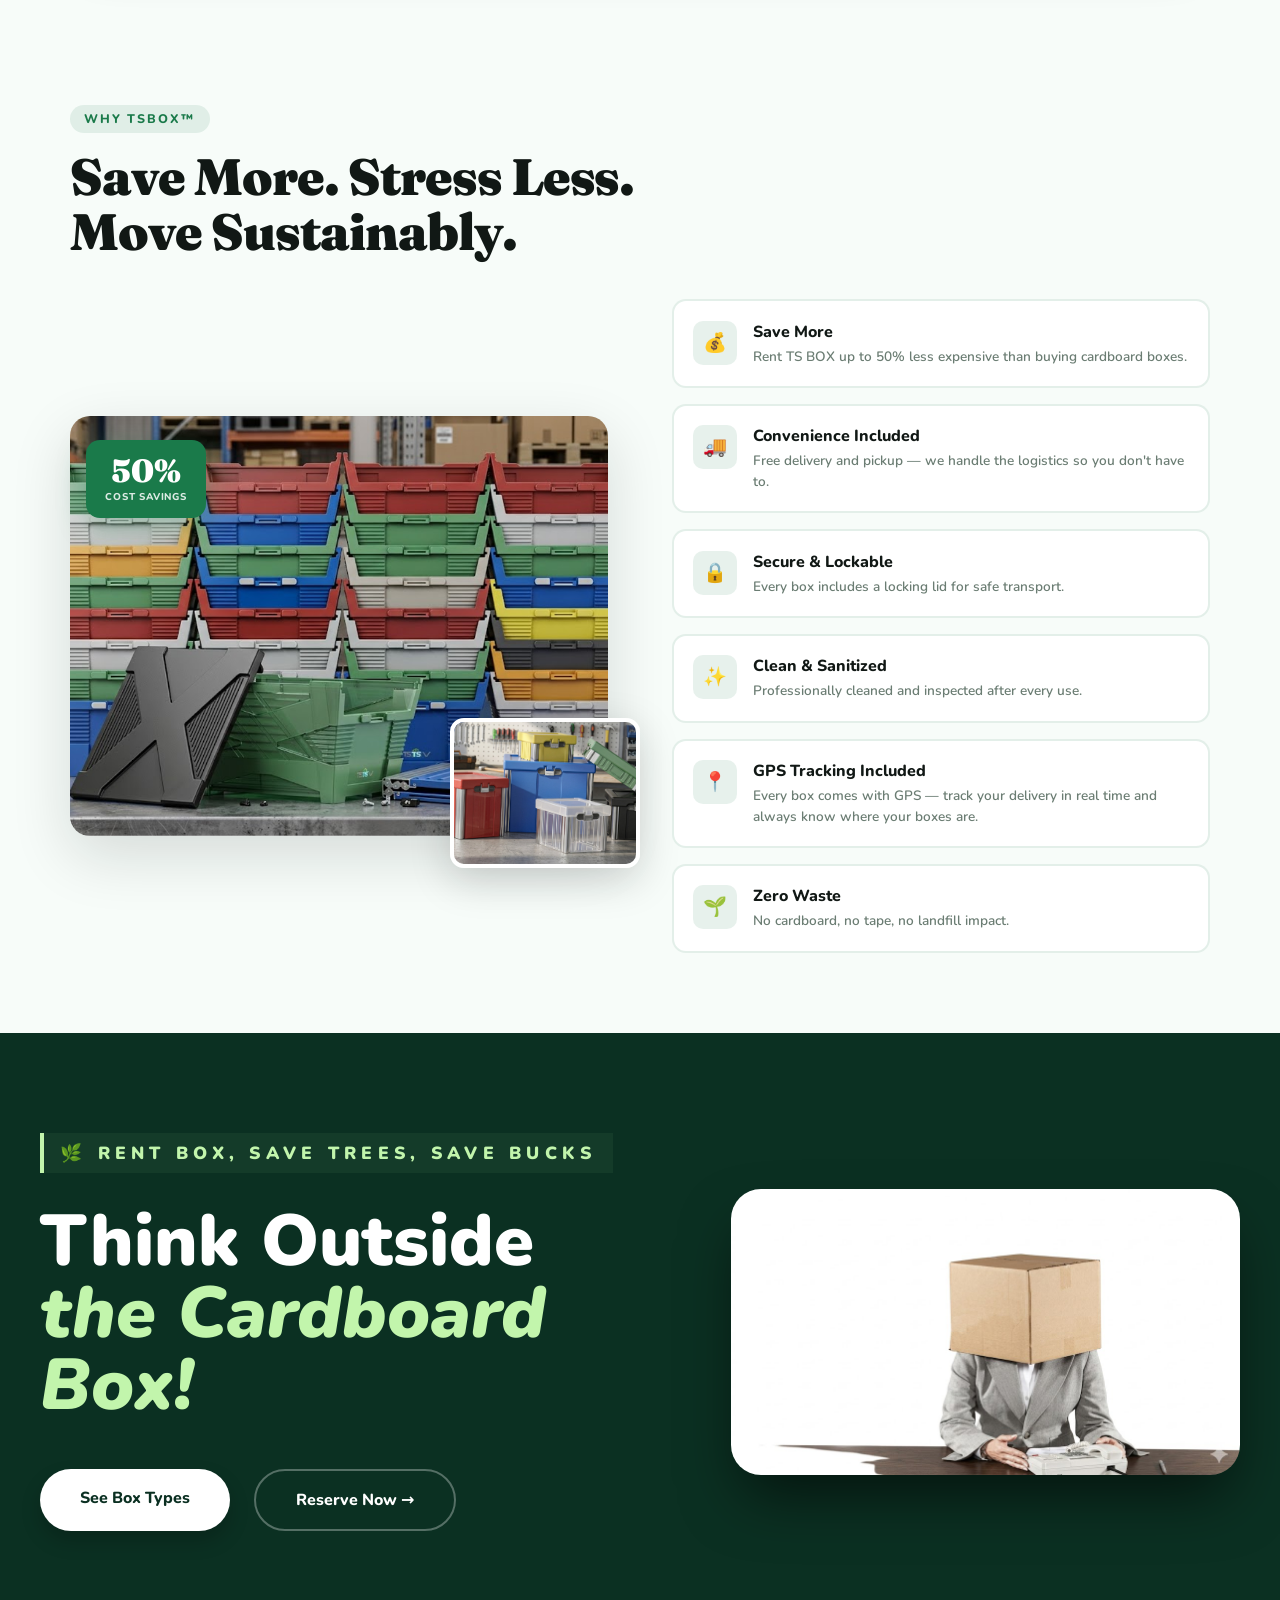
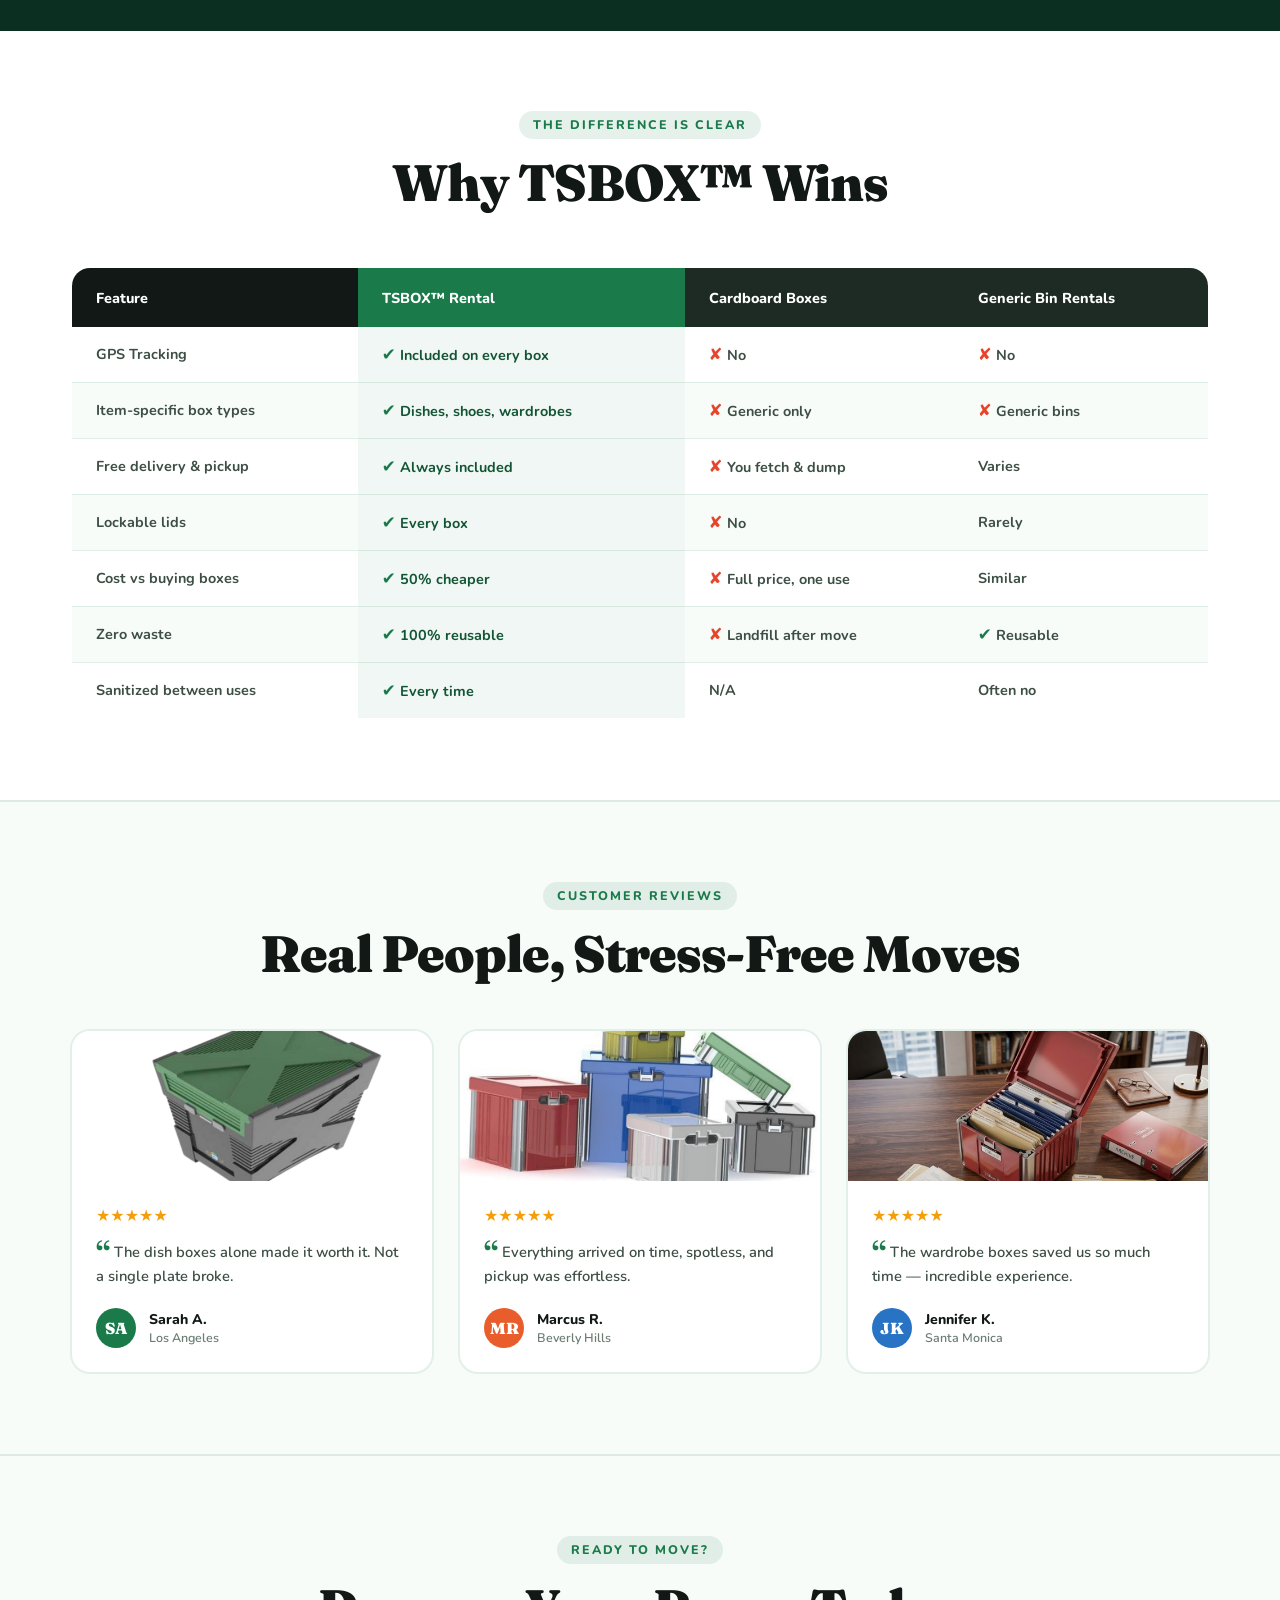
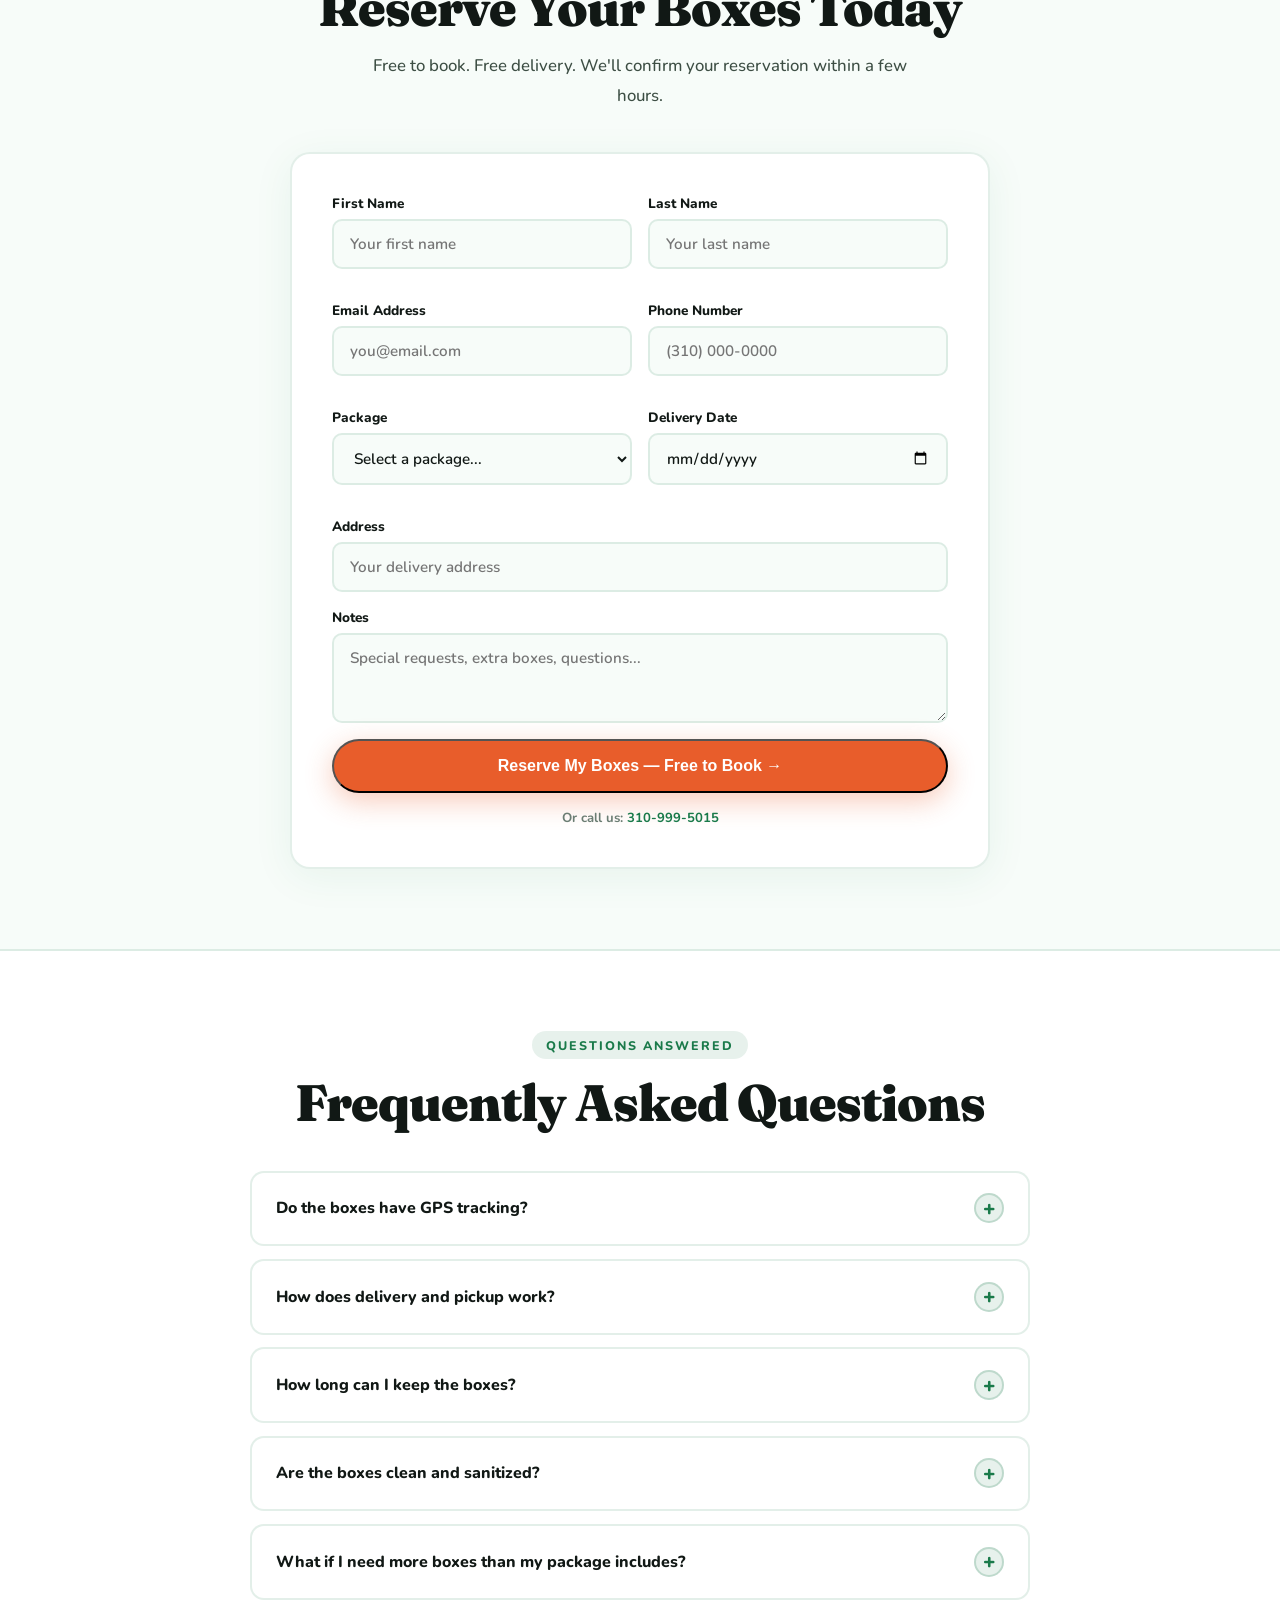
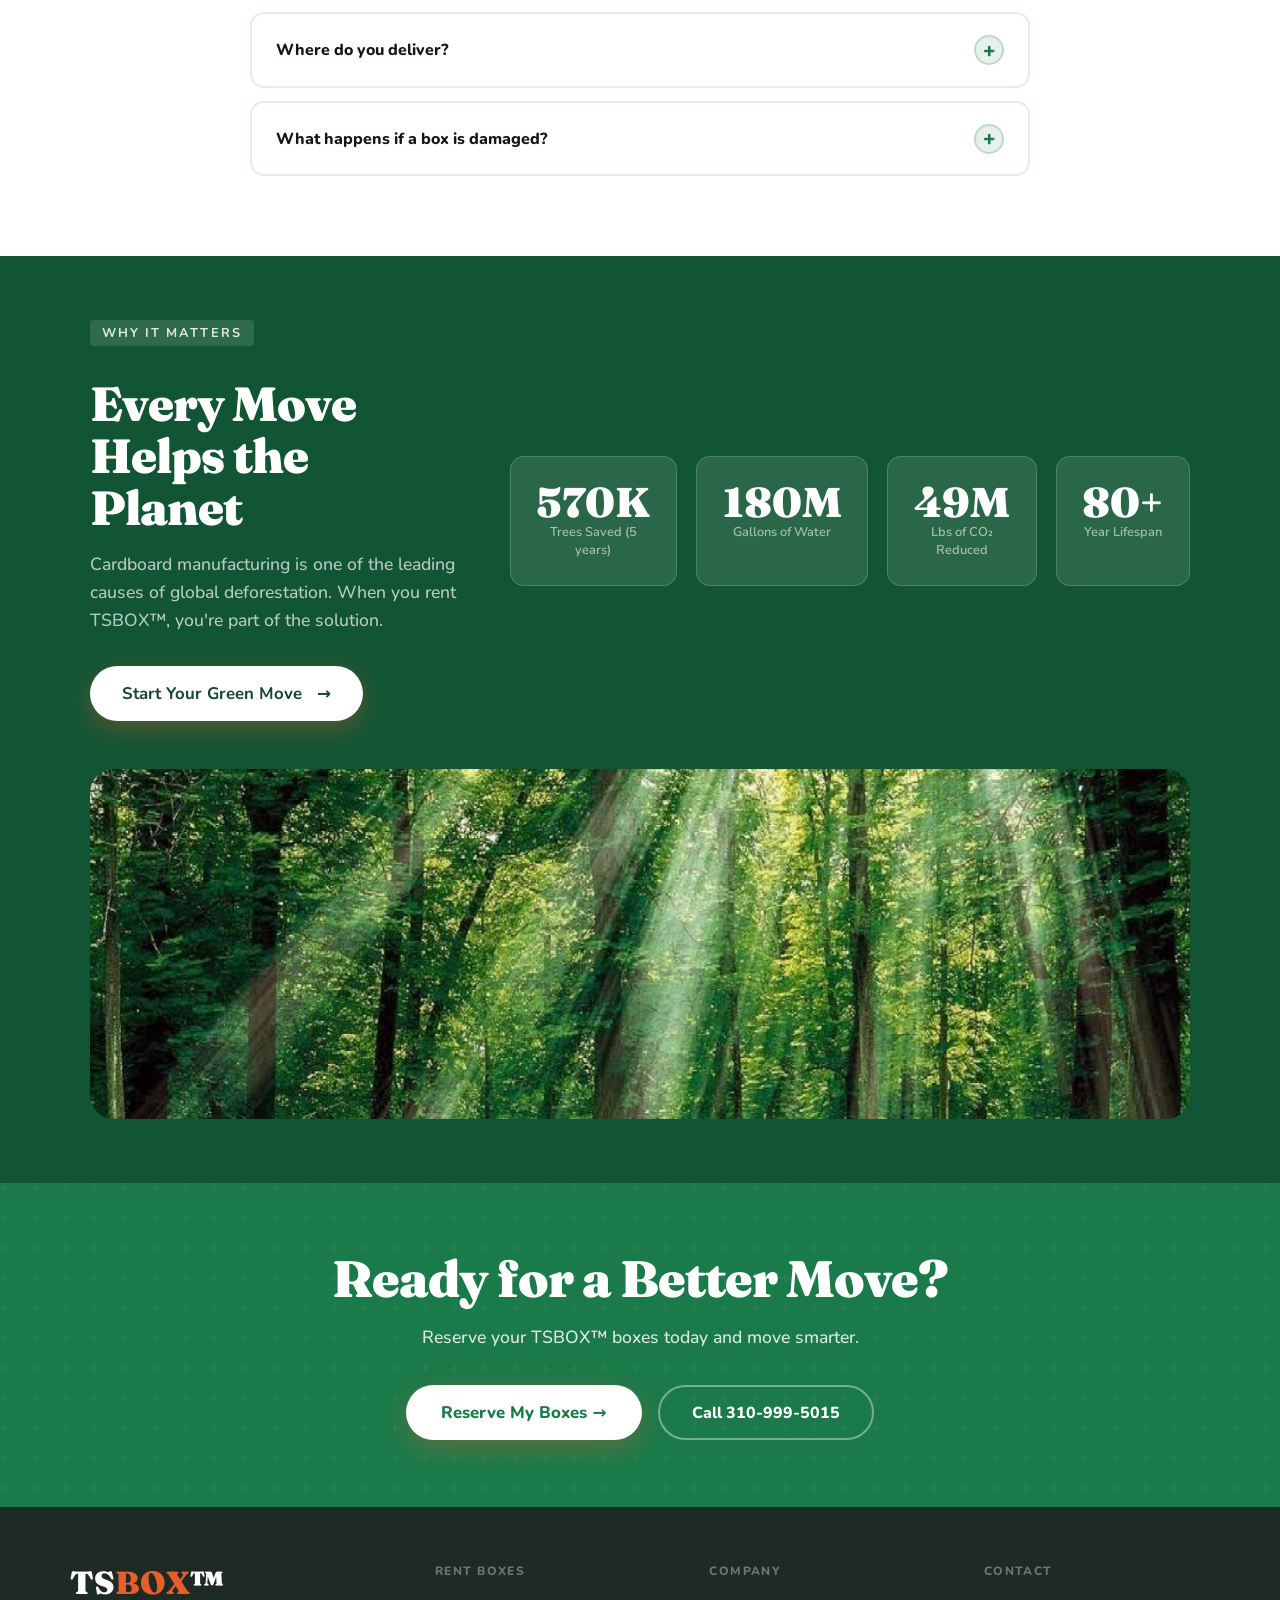
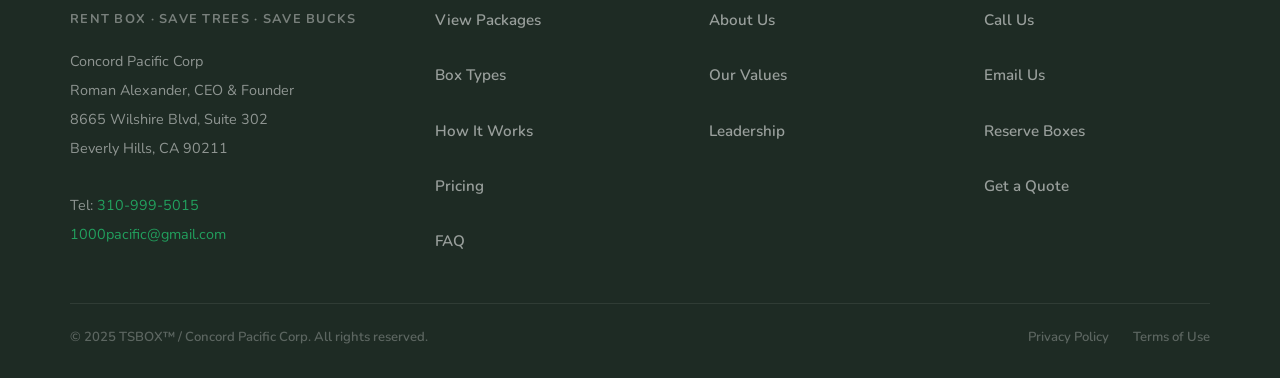
==== commit d3cf2be3: "update" ====
--- a/index.html
+++ b/index.html
@@ -55,7 +55,6 @@
       display: block;
     }
 
-    /* Click-to-play prompt (shown if autoplay blocked) */
     #play-prompt {
       position: absolute;
       inset: 0;
@@ -112,7 +111,6 @@
       margin-left: 4px;
     }
 
-    /* Skip button */
     #video-skip {
       position: absolute;
       bottom: 2rem;
@@ -195,13 +193,8 @@
       animation: fadeUp .6s .2s both;
     }
 
-    .hero h1 .hl-orange {
-      color: var(--orange);
-    }
-
-    .hero h1 .hl-green {
-      color: var(--green);
-    }
+    .hero h1 .hl-orange { color: var(--orange); }
+    .hero h1 .hl-green { color: var(--green); }
 
     .hero-sub {
       font-size: 1.15rem;
@@ -228,16 +221,8 @@
       animation: fadeUp .6s .5s both;
     }
 
-    .hero-trust-stars {
-      color: #F59E0B;
-      font-size: 1.1rem;
-    }
-
-    .hero-trust-txt {
-      font-size: .85rem;
-      color: var(--muted);
-      font-weight: 700;
-    }
+    .hero-trust-stars { color: #F59E0B; font-size: 1.1rem; }
+    .hero-trust-txt { font-size: .85rem; color: var(--muted); font-weight: 700; }
 
     .hero-visual {
       position: relative;
@@ -327,9 +312,7 @@
       display: block;
     }
 
-    .gallery-strip-item:hover img {
-      transform: scale(1.06);
-    }
+    .gallery-strip-item:hover img { transform: scale(1.06); }
 
     .gallery-strip-placeholder {
       width: 100%;
@@ -377,10 +360,7 @@
       font-size: 2.5rem;
     }
 
-    .hiw-body {
-      padding: 1.4rem;
-      text-align: center;
-    }
+    .hiw-body { padding: 1.4rem; text-align: center; }
 
     .hiw-num {
       width: 46px;
@@ -412,6 +392,64 @@
       line-height: 1.55;
     }
 
+    /* ══ SWIPEABLE CAROUSEL (shared) ══ */
+    .swipe-carousel-wrap {
+      position: relative;
+      overflow: hidden;
+      margin-top: 3rem;
+    }
+
+    .swipe-carousel {
+      display: flex;
+      gap: 1.2rem;
+      overflow-x: auto;
+      scroll-snap-type: x mandatory;
+      -webkit-overflow-scrolling: touch;
+      scrollbar-width: none;
+      padding-bottom: 4px; /* avoids clipping box-shadow */
+    }
+
+    .swipe-carousel::-webkit-scrollbar { display: none; }
+
+    .swipe-carousel > * {
+      scroll-snap-align: start;
+      flex-shrink: 0;
+    }
+
+    /* dot indicators */
+    .carousel-dots {
+      display: flex;
+      justify-content: center;
+      gap: 6px;
+      margin-top: 1rem;
+    }
+
+    .carousel-dots span {
+      width: 8px;
+      height: 8px;
+      border-radius: 50%;
+      background: var(--divider);
+      transition: background .2s, transform .2s;
+      cursor: pointer;
+    }
+
+    .carousel-dots span.active {
+      background: var(--green);
+      transform: scale(1.3);
+    }
+
+    /* swipe hint label */
+    .swipe-hint-label {
+      display: none;
+      font-size: .75rem;
+      font-weight: 800;
+      letter-spacing: .12em;
+      text-transform: uppercase;
+      color: var(--muted);
+      text-align: right;
+      margin-bottom: .5rem;
+    }
+
     /* ══ PACKAGES ══ */
     .packages-grid {
       display: grid;
@@ -461,9 +499,7 @@
       font-size: 3rem;
     }
 
-    .pkg-card-body {
-      padding: 1.8rem;
-    }
+    .pkg-card-body { padding: 1.8rem; }
 
     .pkg-popular {
       position: absolute;
@@ -487,12 +523,7 @@
       margin-bottom: .25rem;
     }
 
-    .pkg-rooms {
-      font-size: .85rem;
-      color: var(--muted);
-      font-weight: 700;
-      margin-bottom: 1rem;
-    }
+    .pkg-rooms { font-size: .85rem; color: var(--muted); font-weight: 700; margin-bottom: 1rem; }
 
     .pkg-price-row {
       display: flex;
@@ -510,15 +541,9 @@
       color: var(--green);
     }
 
-    .pkg-card.featured .pkg-price-row .big {
-      color: var(--orange);
-    }
-
-    .pkg-price-row .small {
-      font-size: .85rem;
-      color: var(--muted);
-      font-weight: 700;
-    }
+    .pkg-card.featured .pkg-price-row .big { color: var(--orange); }
+
+    .pkg-price-row .small { font-size: .85rem; color: var(--muted); font-weight: 700; }
 
     .pkg-features {
       display: flex;
@@ -552,9 +577,7 @@
       margin-top: .1rem;
     }
 
-    .pkg-card.featured .pkg-feature .chk {
-      background: var(--orange);
-    }
+    .pkg-card.featured .pkg-feature .chk { background: var(--orange); }
 
     .pkg-cta {
       display: block;
@@ -566,12 +589,10 @@
       border: 2.5px solid var(--green);
       color: var(--green);
       transition: all .2s;
-    }
-
-    .pkg-cta:hover {
-      background: var(--green);
-      color: #fff;
-    }
+      text-decoration: none;
+    }
+
+    .pkg-cta:hover { background: var(--green); color: #fff; }
 
     .pkg-card.featured .pkg-cta {
       background: var(--orange);
@@ -580,9 +601,7 @@
       box-shadow: 0 6px 20px rgba(232, 93, 43, .3);
     }
 
-    .pkg-card.featured .pkg-cta:hover {
-      background: var(--orange-lt);
-    }
+    .pkg-card.featured .pkg-cta:hover { background: var(--orange-lt); }
 
     /* ══ BOX TYPES GRID ══ */
     .box-types-grid {
@@ -606,12 +625,7 @@
       box-shadow: 0 10px 32px rgba(26, 122, 74, .1);
     }
 
-    .bt-img {
-      width: 100%;
-      height: 155px;
-      object-fit: cover;
-      display: block;
-    }
+    .bt-img { width: 100%; height: 155px; object-fit: cover; display: block; }
 
     .bt-ph {
       width: 100%;
@@ -622,9 +636,7 @@
       font-size: 2.5rem;
     }
 
-    .bt-body {
-      padding: 1.1rem;
-    }
+    .bt-body { padding: 1.1rem; }
 
     .bt-body h4 {
       font-family: var(--serif);
@@ -634,12 +646,7 @@
       margin-bottom: .3rem;
     }
 
-    .bt-body p {
-      font-size: .81rem;
-      color: var(--muted);
-      font-weight: 600;
-      line-height: 1.5;
-    }
+    .bt-body p { font-size: .81rem; color: var(--muted); font-weight: 600; line-height: 1.5; }
 
     .bt-label {
       font-size: .62rem;
@@ -663,9 +670,7 @@
       margin-top: 2.5rem;
     }
 
-    .why-img-stack {
-      position: relative;
-    }
+    .why-img-stack { position: relative; }
 
     .why-img-main {
       width: 100%;
@@ -703,21 +708,17 @@
     .why-img-badge {
       position: absolute;
       top: 1.5rem;
-      left: -1.5rem;
+      left: 1rem; /* fixed: was -1.5rem which caused overflow on mobile */
       background: var(--green);
       color: #fff;
       padding: .9rem 1.2rem;
       border-radius: var(--radius);
       box-shadow: 0 8px 28px rgba(26, 122, 74, .35);
       text-align: center;
-    }
-
-    .why-img-badge .wbn {
-      font-family: var(--serif);
-      font-size: 2rem;
-      font-weight: 900;
-      line-height: 1;
-    }
+      z-index: 2;
+    }
+
+    .why-img-badge .wbn { font-family: var(--serif); font-size: 2rem; font-weight: 900; line-height: 1; }
 
     .why-img-badge .wbl {
       font-size: .62rem;
@@ -728,11 +729,7 @@
       margin-top: .2rem;
     }
 
-    .why-points {
-      display: flex;
-      flex-direction: column;
-      gap: 1rem;
-    }
+    .why-points { display: flex; flex-direction: column; gap: 1rem; }
 
     .why-point {
       display: flex;
@@ -745,10 +742,7 @@
       transition: border-color .2s, transform .25s;
     }
 
-    .why-point:hover {
-      border-color: var(--green);
-      transform: translateX(4px);
-    }
+    .why-point:hover { border-color: var(--green); transform: translateX(4px); }
 
     .wp-icon {
       width: 44px;
@@ -762,69 +756,66 @@
       flex-shrink: 0;
     }
 
-    .wp-text h4 {
-      font-size: 1rem;
-      font-weight: 800;
-      color: var(--ink);
-      margin-bottom: .25rem;
-    }
-
-    .wp-text p {
-      font-size: .85rem;
-      color: var(--muted);
-      font-weight: 600;
-      line-height: 1.5;
-    }
-
-    /* ══ FULL-WIDTH PHOTO SECTION ══ */
+    .wp-text h4 { font-size: 1rem; font-weight: 800; color: var(--ink); margin-bottom: .25rem; }
+
+    .wp-text p { font-size: .85rem; color: var(--muted); font-weight: 600; line-height: 1.5; }
+
+    /* ══ PHOTO / CTA SECTION ══ */
     .photo-section {
+      background: #0b3022;
+      padding: 100px 20px;
+      width: 100%;
+      display: flex;
+      justify-content: center;
       position: relative;
-      min-height: 420px;
-      display: flex;
-      align-items: center;
       overflow: hidden;
     }
 
-    .photo-section-bg {
-      position: absolute;
-      inset: 0;
-      background: url('img/1.png') center/cover no-repeat;
-      filter: brightness(.28) saturate(.7);
-    }
-
-    .photo-section-inner {
-      position: relative;
-      z-index: 2;
-      max-width: var(--max-w);
-      margin: 0 auto;
-      padding: 4rem 1.5rem;
-      text-align: center;
-    }
-
-    .photo-section-inner h2 {
-      font-family: var(--serif);
-      font-size: clamp(2.5rem, 6vw, 5rem);
+    .photo-container {
+      max-width: 1200px;
+      width: 100%;
+      display: flex;
+      align-items: center;
+      gap: 80px;
+    }
+
+    .photo-text { flex: 1.2; }
+
+    .eyebrow-huge {
+      display: inline-block;
+      font-size: 1.1rem;
       font-weight: 900;
+      letter-spacing: 0.3em;
+      text-transform: uppercase;
+      color: #c2f5ac;
+      margin-bottom: 2rem;
+      padding: 8px 16px;
+      background: rgba(194, 245, 172, 0.05);
+      border-left: 4px solid #c2f5ac;
+    }
+
+    .main-headline {
       color: #fff;
-      letter-spacing: -.02em;
-      line-height: 1.05;
-      margin-bottom: .8rem;
-    }
-
-    .photo-section-inner h2 em {
-      color: #c2f5ac;
-      font-style: italic;
-      display: block;
-    }
-
-    .photo-section-inner p {
-      font-size: 1.1rem;
-      color: rgba(255, 255, 255, .65);
-      font-weight: 600;
-      max-width: 540px;
-      margin: 0 auto 2rem;
-      line-height: 1.7;
-    }
+      font-size: clamp(3rem, 6vw, 4.5rem);
+      font-weight: 900;
+      line-height: 1;
+      margin-bottom: 3rem;
+    }
+
+    .photo-image { flex: 1; display: flex; justify-content: center; }
+
+    .photo-image img {
+      width: 100%;
+      max-width: 550px;
+      height: auto;
+      border-radius: 30px;
+      box-shadow: 0 30px 60px -12px rgba(0, 0, 0, 0.6);
+      transition: transform 0.5s ease;
+    }
+
+    .photo-image:hover img { transform: scale(1.03); }
+
+    .btn-group { display: flex; gap: 1.5rem; flex-wrap: wrap; }
 
     /* ══ COMPARE TABLE ══ */
     .compare-table {
@@ -845,13 +836,8 @@
       color: #fff;
     }
 
-    .compare-table th:first-child {
-      background: var(--ink);
-    }
-
-    .compare-table th.gcol {
-      background: var(--green);
-    }
+    .compare-table th:first-child { background: var(--ink); }
+    .compare-table th.gcol { background: var(--green); }
 
     .compare-table td {
       padding: 1rem 1.5rem;
@@ -861,28 +847,16 @@
       border-bottom: 1px solid var(--divider);
     }
 
-    .compare-table tr:last-child td {
-      border-bottom: none;
-    }
-
-    .compare-table tr:nth-child(even) td {
-      background: #F7FCF9;
-    }
+    .compare-table tr:last-child td { border-bottom: none; }
+    .compare-table tr:nth-child(even) td { background: #F7FCF9; }
 
     .compare-table td.gcol {
       background: rgba(26, 122, 74, .06) !important;
       color: var(--green-dk);
     }
 
-    .cmp-yes {
-      color: var(--green);
-      font-size: 1.05rem;
-    }
-
-    .cmp-no {
-      color: #E8442B;
-      font-size: 1.05rem;
-    }
+    .cmp-yes { color: var(--green); font-size: 1.05rem; }
+    .cmp-no { color: #E8442B; font-size: 1.05rem; }
 
     /* ══ PARTNERS ══ */
     .partners-bar {
@@ -910,23 +884,10 @@
       white-space: nowrap;
     }
 
-    .partners-logos {
-      display: flex;
-      gap: 2.5rem;
-      flex-wrap: wrap;
-      align-items: center;
-    }
-
-    .partner-logo {
-      font-size: .95rem;
-      font-weight: 900;
-      color: var(--muted);
-      transition: color .2s;
-    }
-
-    .partner-logo:hover {
-      color: var(--green);
-    }
+    .partners-logos { display: flex; gap: 2.5rem; flex-wrap: wrap; align-items: center; }
+
+    .partner-logo { font-size: .95rem; font-weight: 900; color: var(--muted); transition: color .2s; }
+    .partner-logo:hover { color: var(--green); }
 
     /* ══ TESTIMONIALS ══ */
     .testimonials-grid {
@@ -944,17 +905,9 @@
       transition: border-color .2s, transform .3s;
     }
 
-    .testimonial:hover {
-      border-color: var(--green);
-      transform: translateY(-3px);
-    }
-
-    .test-img {
-      width: 100%;
-      height: 150px;
-      object-fit: cover;
-      display: block;
-    }
+    .testimonial:hover { border-color: var(--green); transform: translateY(-3px); }
+
+    .test-img { width: 100%; height: 150px; object-fit: cover; display: block; }
 
     .test-ph {
       width: 100%;
@@ -965,15 +918,8 @@
       font-size: 2.5rem;
     }
 
-    .test-body {
-      padding: 1.5rem;
-    }
-
-    .test-stars {
-      color: #F59E0B;
-      font-size: 1rem;
-      margin-bottom: .8rem;
-    }
+    .test-body { padding: 1.5rem; }
+    .test-stars { color: #F59E0B; font-size: 1rem; margin-bottom: .8rem; }
 
     .test-quote {
       font-size: .92rem;
@@ -993,11 +939,7 @@
       font-family: var(--serif);
     }
 
-    .test-author {
-      display: flex;
-      align-items: center;
-      gap: .8rem;
-    }
+    .test-author { display: flex; align-items: center; gap: .8rem; }
 
     .test-avatar {
       width: 40px;
@@ -1013,17 +955,8 @@
       font-weight: 900;
     }
 
-    .test-name {
-      font-size: .88rem;
-      font-weight: 800;
-      color: var(--ink);
-    }
-
-    .test-loc {
-      font-size: .78rem;
-      color: var(--muted);
-      font-weight: 600;
-    }
+    .test-name { font-size: .88rem; font-weight: 800; color: var(--ink); }
+    .test-loc { font-size: .78rem; color: var(--muted); font-weight: 600; }
 
     /* ══ ABOUT STRIP ══ */
     .about-strip {
@@ -1054,12 +987,7 @@
     }
 
     /* ══ FAQ ══ */
-    .faq-list {
-      margin-top: 2.5rem;
-      display: flex;
-      flex-direction: column;
-      gap: .8rem;
-    }
+    .faq-list { margin-top: 2.5rem; display: flex; flex-direction: column; gap: .8rem; }
 
     .faq-item {
       background: var(--white);
@@ -1069,9 +997,7 @@
       transition: border-color .2s;
     }
 
-    .faq-item.open {
-      border-color: var(--green);
-    }
+    .faq-item.open { border-color: var(--green); }
 
     .faq-q {
       padding: 1.3rem 1.5rem;
@@ -1082,11 +1008,7 @@
       gap: 1rem;
     }
 
-    .faq-q-text {
-      font-size: 1rem;
-      font-weight: 800;
-      color: var(--ink);
-    }
+    .faq-q-text { font-size: 1rem; font-weight: 800; color: var(--ink); }
 
     .faq-toggle {
       width: 30px;
@@ -1122,10 +1044,7 @@
       line-height: 1.65;
     }
 
-    .faq-item.open .faq-a {
-      max-height: 300px;
-      padding: 0 1.5rem 1.3rem;
-    }
+    .faq-item.open .faq-a { max-height: 300px; padding: 0 1.5rem 1.3rem; }
 
     /* ══ ORDER FORM ══ */
     .order-form-wrap {
@@ -1145,18 +1064,8 @@
       margin-bottom: 1rem;
     }
 
-    .form-group {
-      display: flex;
-      flex-direction: column;
-      gap: .4rem;
-      margin-bottom: 1rem;
-    }
-
-    .form-group label {
-      font-size: .85rem;
-      font-weight: 800;
-      color: var(--ink);
-    }
+    .form-group { display: flex; flex-direction: column; gap: .4rem; margin-bottom: 1rem; }
+    .form-group label { font-size: .85rem; font-weight: 800; color: var(--ink); }
 
     .form-group input,
     .form-group select,
@@ -1180,10 +1089,7 @@
       background: #fff;
     }
 
-    .form-group textarea {
-      resize: vertical;
-      min-height: 90px;
-    }
+    .form-group textarea { resize: vertical; min-height: 90px; }
 
     /* ══ ENV / CTA ══ */
     .env-grid {
@@ -1208,169 +1114,238 @@
       line-height: 1;
     }
 
-    .env-card p {
-      font-size: .8rem;
-      color: rgba(255, 255, 255, .72);
-      font-weight: 600;
-      margin-top: .5rem;
-      line-height: 1.4;
-    }
+    .env-card p { font-size: .8rem; color: rgba(255, 255, 255, .72); font-weight: 600; margin-top: .5rem; line-height: 1.4; }
+
+    /* ══ STATS TABLE ══ */
+    .stats-container {
+      padding: 80px 20px;
+      background: linear-gradient(rgba(11, 48, 34, 0.8), rgba(11, 48, 34, 0.8)), url('img/2.png');
+      background-size: cover;
+      background-position: center;
+      background-attachment: fixed;
+      font-family: 'Inter', sans-serif;
+    }
+
+    .stats-title-area { text-align: center; margin-bottom: 50px; }
+    .stats-title-area h2 { color: #ffffff; font-size: 2.5rem; font-weight: 900; margin-bottom: 10px; }
+    .stats-title-area p { color: #cbd5e0; }
+
+    .stats-table-wrapper {
+      max-width: 1100px;
+      margin: 0 auto;
+      background: white;
+      border-radius: 16px;
+      overflow-x: auto;
+      -webkit-overflow-scrolling: touch;
+      box-shadow: 0 20px 40px rgba(0, 0, 0, 0.3);
+    }
+
+    .stats-table-wrapper::-webkit-scrollbar { height: 6px; }
+    .stats-table-wrapper::-webkit-scrollbar-thumb { background: #4b6c4b; border-radius: 10px; }
+
+    .stats-table { width: 100%; border-collapse: collapse; min-width: 900px; }
+
+    .stats-table th, .stats-table td {
+      padding: 25px 20px;
+      text-align: center;
+      border-bottom: 1px solid #eee;
+      white-space: nowrap;
+    }
+
+    .stats-table thead tr { background: #f8fafc; }
+
+    .stats-table thead th {
+      color: #0b3022;
+      font-weight: 800;
+      font-size: 0.85rem;
+      text-transform: uppercase;
+      letter-spacing: 1px;
+    }
+
+    .stats-table td:first-child,
+    .stats-table th:first-child {
+      position: sticky;
+      left: 0;
+      z-index: 10;
+      background: #0b3022;
+      color: #ffffff;
+      text-align: left;
+      font-weight: 700;
+      box-shadow: 2px 0 5px rgba(0,0,0,0.1);
+    }
+
+    .stats-table th:first-child { background: #071f16; }
+
+    .stat-value { display: block; font-size: 1.4rem; font-weight: 800; color: #0b3022; }
+    .stat-unit { font-size: 0.7rem; color: #666; text-transform: uppercase; font-weight: 700; }
+
+    .swipe-hint {
+      display: none;
+      text-align: center;
+      color: #fff;
+      font-size: 0.8rem;
+      margin-bottom: 10px;
+      text-transform: uppercase;
+      letter-spacing: 1px;
+    }
+
+    /* ══ TSBOX GREEN SECTION ══ */
+    .tsbox-section { background: var(--green-dk, #1a4331); padding: 4rem 1.5rem; }
+    .tsbox-container { max-width: 1100px; margin: 0 auto; }
+
+    .tsbox-main-grid {
+      display: grid;
+      grid-template-columns: 1fr 1fr;
+      gap: 3rem;
+      align-items: center;
+      margin-bottom: 3rem;
+    }
+
+    .img-reveal-box { border-radius: 1.5rem; overflow: hidden; height: 350px; }
 
     /* ══ RESPONSIVE ══ */
+
+    /* ── 1024px ── */
     @media (max-width: 1024px) {
+      .packages-grid { grid-template-columns: 1fr 1fr; }
+    }
+
+    /* ── 900px ── */
+    @media (max-width: 900px) {
+      .hero-inner { grid-template-columns: 1fr; gap: 2.5rem; }
+      .hero-visual { max-width: 500px; margin: 0 auto; }
+      .hiw-grid { grid-template-columns: 1fr 1fr; }
+      .why-grid { grid-template-columns: 1fr; }
+      .testimonials-grid { grid-template-columns: 1fr 1fr; }
+      .box-types-grid { grid-template-columns: 1fr 1fr; }
+      .env-grid { grid-template-columns: 1fr 1fr; }
+      .gallery-strip { grid-template-columns: 1fr 1fr; height: 320px; }
+      .about-strip { grid-template-columns: 1fr; gap: 2rem; }
+      .tsbox-main-grid { grid-template-columns: 1fr; text-align: center; }
+      .img-reveal-box { height: 250px; }
+      .photo-container { flex-direction: column; text-align: center; gap: 40px; }
+      .btn-group { justify-content: center; }
+      .eyebrow-huge { border-left: none; border-bottom: 3px solid #c2f5ac; }
+    }
+
+    /* ── 768px ── */
+    @media (max-width: 768px) {
+      .hero { padding-top: calc(64px + 3rem); padding-bottom: 3rem; }
+      .hero h1 { font-size: clamp(2.2rem, 8vw, 3.5rem); }
+      .hero-actions { flex-direction: column; gap: .75rem; }
+      .hero-actions a { width: 100%; justify-content: center; }
+      .hero-sub { font-size: 1rem; }
+      .hero-float-badge { display: none; }
+      .hero-float-img { display: none; }
+      .hero-trust { flex-wrap: wrap; gap: .5rem; }
+      .photo-section { padding: 60px 20px; }
+      .main-headline { font-size: clamp(2rem, 7vw, 3.5rem); }
+      .compare-table { font-size: .82rem; }
+      .compare-table th, .compare-table td { padding: .7rem .9rem; }
+      .swipe-hint { display: block; }
+      .stats-container { padding: 40px 15px; }
+      .stats-title-area h2 { font-size: 1.8rem; }
+      .swipe-hint-label { display: block; }
+
+      /* packages: swipeable on mobile */
       .packages-grid {
-        grid-template-columns: 1fr 1fr;
+        display: flex !important;
+        flex-direction: row !important;
+        overflow-x: auto;
+        scroll-snap-type: x mandatory;
+        -webkit-overflow-scrolling: touch;
+        scrollbar-width: none;
+        gap: 1rem;
+        margin-top: 2rem;
+        padding-bottom: 4px;
       }
-    }
-
-    @media (max-width: 900px) {
-      .hero-inner {
-        grid-template-columns: 1fr;
-        gap: 2.5rem;
+      .packages-grid::-webkit-scrollbar { display: none; }
+      .packages-grid .pkg-card {
+        flex-shrink: 0;
+        width: 82vw;
+        max-width: 320px;
+        scroll-snap-align: start;
       }
 
-      .hero-visual {
-        max-width: 500px;
-        margin: 0 auto;
+      /* testimonials: swipeable */
+      .testimonials-grid {
+        display: flex !important;
+        flex-direction: row !important;
+        overflow-x: auto;
+        scroll-snap-type: x mandatory;
+        -webkit-overflow-scrolling: touch;
+        scrollbar-width: none;
+        gap: 1rem;
+        margin-top: 2rem;
+        padding-bottom: 4px;
       }
-
+      .testimonials-grid::-webkit-scrollbar { display: none; }
+      .testimonials-grid .testimonial {
+        flex-shrink: 0;
+        width: 78vw;
+        max-width: 300px;
+        scroll-snap-align: start;
+      }
+    }
+
+    /* ── 640px ── */
+    @media (max-width: 640px) {
+      .hero h1 { font-size: clamp(1.9rem, 9vw, 3rem); }
+
+      /* hiw: swipeable */
       .hiw-grid {
-        grid-template-columns: 1fr 1fr;
+        display: flex !important;
+        flex-direction: row !important;
+        overflow-x: auto;
+        scroll-snap-type: x mandatory;
+        -webkit-overflow-scrolling: touch;
+        scrollbar-width: none;
+        gap: 1rem;
+        padding-bottom: 4px;
       }
-
-      .why-grid {
-        grid-template-columns: 1fr;
+      .hiw-grid::-webkit-scrollbar { display: none; }
+      .hiw-grid .hiw-step {
+        flex-shrink: 0;
+        width: 72vw;
+        max-width: 260px;
+        scroll-snap-align: start;
       }
 
-      .testimonials-grid {
-        grid-template-columns: 1fr 1fr;
+      /* box types: swipeable */
+      .box-types-grid {
+        display: flex !important;
+        flex-direction: row !important;
+        overflow-x: auto;
+        scroll-snap-type: x mandatory;
+        -webkit-overflow-scrolling: touch;
+        scrollbar-width: none;
+        gap: 1rem;
+        padding-bottom: 4px;
       }
-
-      .box-types-grid {
-        grid-template-columns: 1fr 1fr;
+      .box-types-grid::-webkit-scrollbar { display: none; }
+      .box-types-grid .box-type-card {
+        flex-shrink: 0;
+        width: 72vw;
+        max-width: 260px;
+        scroll-snap-align: start;
       }
 
-      .env-grid {
-        grid-template-columns: 1fr 1fr;
-      }
-
-      .gallery-strip {
-        grid-template-columns: 1fr 1fr;
-        height: 320px;
-      }
-
-      .about-strip {
-        grid-template-columns: 1fr;
-        gap: 2rem;
-      }
-    }
-
-    @media (max-width: 768px) {
-      .hero {
-        padding-top: calc(64px + 3rem);
-        padding-bottom: 3rem;
-      }
-
-      .hero h1 {
-        font-size: clamp(2.2rem, 8vw, 3.5rem);
-      }
-
-      .hero-actions {
-        flex-direction: column;
-        gap: .75rem;
-      }
-
-      .hero-actions a {
-        width: 100%;
-        justify-content: center;
-      }
-
-      .hero-sub {
-        font-size: 1rem;
-      }
-
-      .hero-float-badge {
-        display: none;
-      }
-
-      .hero-float-img {
-        display: none;
-      }
-
-      .hero-trust {
-        flex-wrap: wrap;
-        gap: .5rem;
-      }
-
-      .photo-section-inner h2 {
-        font-size: clamp(2rem, 7vw, 3.5rem);
-      }
-
-      .compare-table {
-        font-size: .82rem;
-      }
-
-      .compare-table th,
-      .compare-table td {
-        padding: .7rem .9rem;
-      }
-    }
-
-    @media (max-width: 640px) {
-      .hero h1 {
-        font-size: clamp(1.9rem, 9vw, 3rem);
-      }
-
-      .hiw-grid {
-        grid-template-columns: 1fr;
-      }
-
-      .packages-grid {
-        grid-template-columns: 1fr;
-      }
-
-      .testimonials-grid {
-        grid-template-columns: 1fr;
-      }
-
-      .form-row {
-        grid-template-columns: 1fr;
-      }
-
-      .box-types-grid {
-        grid-template-columns: 1fr;
-      }
-
-      .gallery-strip {
-        height: 200px;
-      }
-
-      .env-grid {
-        grid-template-columns: 1fr 1fr;
-      }
-
-      .why-img-sm {
-        display: none;
-      }
-
-      .why-img-badge {
-        left: 0;
-        top: 1rem;
-      }
-    }
-
+      .form-row { grid-template-columns: 1fr; }
+      .gallery-strip { height: 200px; }
+      .env-grid { grid-template-columns: 1fr 1fr; }
+      .why-img-sm { display: none; }
+      .why-img-badge { left: 1rem; top: 1rem; }
+
+      /* order form padding on small screens */
+      .order-form-wrap { padding: 1.5rem 1rem; }
+    }
+
+    /* ── 480px ── */
     @media (max-width: 480px) {
-      :root {
-        --section-pad: 2.8rem 1rem;
-      }
-
-      .sec-title {
-        font-size: clamp(1.75rem, 8vw, 2.2rem);
-      }
-
-      .btn-primary,
-      .btn-secondary,
-      .btn-outline {
+      :root { --section-pad: 2.8rem 1rem; }
+      .sec-title { font-size: clamp(1.75rem, 8vw, 2.2rem); }
+
+      .btn-primary, .btn-secondary, .btn-outline {
         width: 100%;
         justify-content: center;
         padding: 1rem 1.5rem;
@@ -1378,44 +1353,39 @@
         min-height: 52px;
       }
 
-      /* ADD THESE NEW RULES: */
-      #tsbox-nav {
-        padding: 0 .8rem;
-        gap: .4rem;
-      }
-
-      .nav-logo-name {
-        font-size: 1.35rem;
-      }
-
-      .nav-cta {
-        padding: .5rem .8rem;
-        font-size: .75rem;
-      }
-    }
-
-    @media (max-width: 480px) {
-      .hero-badge {
-        font-size: .68rem;
-      }
-
-      .hero h1 {
-        font-size: clamp(1.7rem, 10vw, 2.5rem);
-      }
-
-      .hero-stats-row {
-        flex-direction: column;
-        gap: .5rem;
-      }
-
-      .env-grid {
-        grid-template-columns: 1fr;
-      }
-
-      .hero-main-img,
-      .hero-main-placeholder {
-        height: 280px;
-      }
+      #tsbox-nav { padding: 0 .8rem; gap: .4rem; }
+      .nav-logo-name { font-size: 1.35rem; }
+      .nav-cta { padding: .5rem .8rem; font-size: .75rem; }
+
+      .hero-badge { font-size: .68rem; }
+      .hero h1 { font-size: clamp(1.7rem, 10vw, 2.5rem); }
+      .hero-stats-row { flex-direction: column; gap: .5rem; }
+      .env-grid { grid-template-columns: 1fr; }
+      .hero-main-img, .hero-main-placeholder { height: 280px; }
+
+      /* packages single card width on very small */
+      .packages-grid .pkg-card { width: 88vw; }
+      .testimonials-grid .testimonial { width: 88vw; }
+      .hiw-grid .hiw-step { width: 78vw; }
+      .box-types-grid .box-type-card { width: 78vw; }
+
+      .why-grid { gap: 2rem; }
+      .why-img-main, .why-img-main-ph { height: 280px; }
+
+      .photo-section { padding: 48px 16px; }
+      .main-headline { margin-bottom: 1.5rem; }
+
+      .tsbox-section { padding: 2.5rem 1rem; }
+      .tsbox-main-grid { gap: 2rem; margin-bottom: 2rem; }
+      .img-reveal-box { height: 200px; }
+    }
+
+    /* ── 380px — tiny phones ── */
+    @media (max-width: 380px) {
+      .packages-grid .pkg-card { width: 92vw; }
+      .testimonials-grid .testimonial { width: 92vw; }
+      .hiw-grid .hiw-step { width: 86vw; }
+      .box-types-grid .box-type-card { width: 86vw; }
     }
   </style>
 </head>
@@ -1423,8 +1393,7 @@
 <body>
   <div id="video-modal-container">
     <div class="video-content" id="modal-box">
-      <div id="play-prompt"> 
-      </div>
+      <div id="play-prompt"></div>
       <video id="intro-video" muted playsinline preload="auto">
         <source src="animation.mp4" type="video/mp4">
       </video>
@@ -1434,79 +1403,88 @@
 
   <script src="shared.js"></script>
 
+  <!-- ══ HERO ══ -->
   <section class="hero" id="home">
     <div class="hero-bg"></div>
     <div class="hero-inner">
       <div>
         <div class="hero-badge">🌿 #1 Reusable Moving Box Service</div>
-        <div
-          style="font-family:'Fraunces',serif;font-size:clamp(1.4rem,3.5vw,2.2rem);font-weight:900;line-height:1.15;margin-bottom:1.2rem;letter-spacing:-.01em;">
-          <span style="color:#1a7a4a;">RENT BOX</span> &ndash;
-          <span style="color:#E85D2B;">SAVE TREES</span> &ndash;
+
+        <div style="font-family:'Fraunces', serif; font-size:clamp(2.8rem, 7vw, 5.2rem); font-weight:900; line-height:1; margin-bottom:1.5rem; letter-spacing:-.02em;">
+          <span style="color:#1a7a4a;">RENT BOX</span><br>
+          <span style="color:#E85D2B;">SAVE TREES</span><br>
           <span style="color:#1a7a4a;">SAVE BUCKS</span>
         </div>
-        <h1>Moving Soon?<br>Skip the <span class="hl-orange">Cardboard.</span><br>Choose <span
-            class="hl-green">TSBOX™</span></h1>
-        <p class="hero-sub">Durable, item-specific reusable moving boxes delivered straight to your door. Pack faster,
-          save money, and move sustainably.</p>
-        <p style="font-size:.95rem;font-weight:800;color:var(--green);margin-bottom:1.5rem;letter-spacing:.04em;">EASY,
-          CONVENIENT, PROTECTS YOUR BELONGINGS</p>
-        <div class="hero-actions">
-          <a href="#order" class="btn-primary">Reserve My Boxes →</a>
-          <a href="#packages" class="btn-outline">View Packages</a>
-        </div>
-        <div class="hero-trust">
-          <div class="hero-trust-stars">★★★★★</div>
-          <div class="hero-trust-txt">Trusted for 500+ moves · Free delivery &amp; pickup included</div>
+
+        <h1 style="font-family: var(--sans); font-size:clamp(2.2rem, 3vw, 2.8rem); font-weight:900; color:var(--ink); line-height:1.2; margin-bottom:1.5rem; letter-spacing: 0;">
+          Moving Soon? Skip the <span class="hl-orange" style="color:var(--orange);">Cardboard.</span>
+          Choose <span class="hl-green" style="color:var(--green);">TSBOX™</span>
+        </h1>
+
+        <p class="hero-sub" style="font-family: var(--sans); font-size: 1.1rem; color: var(--body); line-height: 1.6; font-weight: 600; max-width: 480px; margin-bottom: 2.2rem;">
+          Durable, item-specific reusable moving boxes delivered straight to your door. Pack faster, save money, and move sustainably.
+        </p>
+
+        <p style="font-family: var(--sans); font-size:.85rem; font-weight:900; color:var(--green); margin-bottom:2rem; letter-spacing:.08em; text-transform: uppercase;">
+          EASY, CONVENIENT, PROTECTS YOUR BELONGINGS
+        </p>
+
+        <div class="hero-actions" style="display: flex; gap: 1rem; flex-wrap: wrap; margin-bottom: 2.5rem;">
+          <a href="#order" class="btn-primary" style="background:var(--green); color:#fff; padding:1.1rem 2.2rem; border-radius:100px; font-weight:800; text-decoration:none;">Reserve My Boxes →</a>
+          <a href="#packages" class="btn-outline" style="border:2.5px solid var(--green); color:var(--green); padding:1.1rem 2.2rem; border-radius:100px; font-weight:800; text-decoration:none;">View Packages</a>
+        </div>
+
+        <div class="hero-trust" style="display: flex; align-items: center; gap: 1rem;">
+          <div class="hero-trust-stars" style="color: #F59E0B; font-size: 1.1rem;">★★★★★</div>
+          <div class="hero-trust-txt" style="font-size: .85rem; color: var(--muted); font-weight: 700;">Trusted for 500+ moves · Free delivery & pickup included</div>
         </div>
       </div>
-      <div class="hero-visual">
-        <div class="hero-float-badge">
-          <div class="fbnum">50%</div>
-          <div class="fblbl">Save Up to 50% vs. Cardboard</div>
-        </div>
-        <img src="img/18.png" alt="TSBOX reusable moving containers" class="hero-main-img"
+
+      <div class="hero-visual" style="position: relative;">
+        <div class="hero-float-badge" style="position: absolute; top: 1.2rem; right: -1rem; background: var(--orange); color: #fff; padding: .9rem 1.2rem; border-radius: var(--radius); box-shadow: 0 8px 32px rgba(232, 93, 43, .35); text-align: center; min-width: 120px; z-index: 3;">
+          <div class="fbnum" style="font-family: 'Fraunces', serif; font-size: 2rem; font-weight: 900; line-height: 1;">50%</div>
+          <div class="fblbl" style="font-size: .62rem; font-weight: 800; text-transform: uppercase; letter-spacing: .08em; opacity: .9; margin-top: .2rem;">Save Up to 50% vs. Cardboard</div>
+        </div>
+        <img src="img/27.png" alt="TSBOX reusable moving containers" class="hero-main-img"
+          style="width: 100%; height: 520px; object-fit: cover; border-radius: var(--radius-lg); box-shadow: 0 24px 72px rgba(17, 24, 21, 0.18); display: block;"
           onerror="this.style.display='none';this.nextElementSibling.style.display='flex'">
-        <div class="hero-main-placeholder" style="display:none;">📦</div>
+        <div class="hero-main-placeholder" style="display:none; width: 100%; height: 520px; background: linear-gradient(135deg, #B9E7CD, #7CC4A4); border-radius: var(--radius-lg); align-items: center; justify-content: center; font-size: 5rem;">📦</div>
       </div>
     </div>
   </section>
 
+  <!-- ══ GALLERY STRIP ══ -->
   <div class="gallery-strip">
     <div class="gallery-strip-item">
-      <img src="img/28.png" alt="TSBOX boxes delivered"
-        onerror="this.style.display='none';this.nextElementSibling.style.display='flex'">
+      <img src="img/28.png" alt="TSBOX boxes delivered" onerror="this.style.display='none';this.nextElementSibling.style.display='flex'">
       <div class="gallery-strip-placeholder" style="display:none;background:#CCEEDE;">📦</div>
     </div>
     <div class="gallery-strip-item">
-      <img src="img/22.png" alt="Reusable moving containers"
-        onerror="this.style.display='none';this.nextElementSibling.style.display='flex'">
+      <img src="img/22.png" alt="Reusable moving containers" onerror="this.style.display='none';this.nextElementSibling.style.display='flex'">
       <div class="gallery-strip-placeholder" style="display:none;background:#B9E7CD;">🚚</div>
     </div>
     <div class="gallery-strip-item">
-      <img src="img/29.png" alt="Green sustainable moving"
-        onerror="this.style.display='none';this.nextElementSibling.style.display='flex'">
+      <img src="img/29.png" alt="Green sustainable moving" onerror="this.style.display='none';this.nextElementSibling.style.display='flex'">
       <div class="gallery-strip-placeholder" style="display:none;background:#96D4B4;">🌱</div>
     </div>
     <div class="gallery-strip-item">
-      <img src="img/25.png" alt="TSBOX in use"
-        onerror="this.style.display='none';this.nextElementSibling.style.display='flex'">
+      <img src="img/25.png" alt="TSBOX in use" onerror="this.style.display='none';this.nextElementSibling.style.display='flex'">
       <div class="gallery-strip-placeholder" style="display:none;background:#7CC4A4;">✅</div>
     </div>
   </div>
 
+  <!-- ══ HOW IT WORKS ══ -->
   <section class="bg-white" id="how-it-works">
     <div class="cont">
       <div style="text-align:center;">
         <div class="sec-eyebrow">Moving Made Simple</div>
         <h2 class="sec-title">How TSBOX™ Works</h2>
-        <p class="sec-body" style="margin:0 auto;">No trips to the store, no broken boxes, no guilt. We do the heavy
-          lifting.</p>
+        <p class="sec-body" style="margin:0 auto;">No trips to the store, no broken boxes, no guilt. We do the heavy lifting.</p>
       </div>
       <div class="hiw-grid">
         <div class="hiw-step reveal">
-          <img src="img/18.png" alt="Pack and Move with TSBOX" class="hiw-step-img"
-            onerror="this.style.display='none';this.nextElementSibling.style.display='flex'">
+          <img src="img/18.png" alt="Choose Your Package" class="hiw-step-img" onerror="this.style.display='none';this.nextElementSibling.style.display='flex'">
+          <div class="hiw-step-ph" style="display:none;background:linear-gradient(135deg,#EFF8F3,#CCEEDE);">📋</div>
           <div class="hiw-body">
             <div class="hiw-num">1</div>
             <h3>Choose Your Package</h3>
@@ -1514,8 +1492,8 @@
           </div>
         </div>
         <div class="hiw-step reveal">
-          <img src="img/29.png" alt="Pack and Move with TSBOX" class="hiw-step-img"
-            onerror="this.style.display='none';this.nextElementSibling.style.display='flex'">
+          <img src="img/29.png" alt="We Deliver" class="hiw-step-img" onerror="this.style.display='none';this.nextElementSibling.style.display='flex'">
+          <div class="hiw-step-ph" style="display:none;background:linear-gradient(135deg,#EFF8F3,#CCEEDE);">🚚</div>
           <div class="hiw-body">
             <div class="hiw-num">2</div>
             <h3>We Deliver</h3>
@@ -1523,19 +1501,17 @@
           </div>
         </div>
         <div class="hiw-step reveal">
-          <img src="img/9.png" alt="Pack and Move with TSBOX" class="hiw-step-img"
-            onerror="this.style.display='none';this.nextElementSibling.style.display='flex'">
+          <img src="img/9.png" alt="Pack and Move" class="hiw-step-img" onerror="this.style.display='none';this.nextElementSibling.style.display='flex'">
           <div class="hiw-step-ph" style="display:none;background:linear-gradient(135deg,#E8F4FF,#C8E4F8);">📦</div>
           <div class="hiw-body">
             <div class="hiw-num">3</div>
             <h3>Pack &amp; Move</h3>
-            <p>Use purpose-built TSBOX™ containers for dishes, clothes, shoes, wardrobe, and more. Stack securely and
-              move with ease.</p>
+            <p>Use purpose-built TSBOX™ containers for dishes, clothes, shoes, wardrobe, and more. Stack securely and move with ease.</p>
           </div>
         </div>
         <div class="hiw-step reveal">
-          <img src="img/28.png" alt="Pack and Move with TSBOX" class="hiw-step-img"
-            onerror="this.style.display='none';this.nextElementSibling.style.display='flex'">
+          <img src="img/28.png" alt="We Pick Up" class="hiw-step-img" onerror="this.style.display='none';this.nextElementSibling.style.display='flex'">
+          <div class="hiw-step-ph" style="display:none;background:linear-gradient(135deg,#EFF8F3,#CCEEDE);">✅</div>
           <div class="hiw-body">
             <div class="hiw-num">4</div>
             <h3>We Pick Up</h3>
@@ -1548,36 +1524,28 @@
 
   <div class="divider"></div>
 
+  <!-- ══ PACKAGES ══ -->
   <section class="bg-cream" id="packages">
     <div class="cont">
       <div class="sec-eyebrow">Rental Packages</div>
       <h2 class="sec-title">Find Your Perfect Package</h2>
       <p class="sec-body">All prices include free delivery, pickup, locks, and a moving dolly.</p>
+      <p class="swipe-hint-label">Swipe to see more →</p>
       <div class="packages-grid">
 
         <div class="pkg-card reveal">
-          <img src="img/studio.jpg" alt="TSBOX mission"
-            onerror="this.style.display='none';this.nextElementSibling.style.display='flex'">
+          <img src="img/studio.jpg" alt="Studio Move" class="pkg-card-img" onerror="this.style.display='none';this.nextElementSibling.style.display='flex'">
+          <div class="pkg-card-ph" style="display:none;background:linear-gradient(135deg,#EFF8F3,#CCEEDE);">🏠</div>
           <div class="pkg-card-body">
             <div class="pkg-name">Studio Move</div>
             <div class="pkg-rooms">Perfect for studios or single-room apartments</div>
             <div class="pkg-price-row"><span class="big">$49</span><span class="small">/ week</span></div>
             <div class="pkg-features">
-              <div class="pkg-feature">
-                <div class="chk">✓</div>20 Standard Boxes
-              </div>
-              <div class="pkg-feature">
-                <div class="chk">✓</div>2 Wardrobe Boxes
-              </div>
-              <div class="pkg-feature">
-                <div class="chk">✓</div>2 Dish-Safe Boxes
-              </div>
-              <div class="pkg-feature">
-                <div class="chk">✓</div>Free Delivery &amp; Pickup
-              </div>
-              <div class="pkg-feature">
-                <div class="chk">✓</div>Locks Included
-              </div>
+              <div class="pkg-feature"><div class="chk">✓</div>20 Standard Boxes</div>
+              <div class="pkg-feature"><div class="chk">✓</div>2 Wardrobe Boxes</div>
+              <div class="pkg-feature"><div class="chk">✓</div>2 Dish-Safe Boxes</div>
+              <div class="pkg-feature"><div class="chk">✓</div>Free Delivery &amp; Pickup</div>
+              <div class="pkg-feature"><div class="chk">✓</div>Locks Included</div>
             </div>
             <a href="#order" class="pkg-cta">Book Studio Package →</a>
           </div>
@@ -1585,59 +1553,37 @@
 
         <div class="pkg-card featured reveal">
           <div class="pkg-popular">Most Popular</div>
-          <img src="img/2br.png" alt="TSBOX mission"
-            onerror="this.style.display='none';this.nextElementSibling.style.display='flex'">
+          <img src="img/2br.png" alt="2-Bedroom Move" class="pkg-card-img" onerror="this.style.display='none';this.nextElementSibling.style.display='flex'">
+          <div class="pkg-card-ph" style="display:none;background:linear-gradient(135deg,#FFF0E8,#FFD5B2);">🏡</div>
           <div class="pkg-card-body">
             <div class="pkg-name">2-Bedroom Move</div>
             <div class="pkg-rooms">Ideal for 1–2 bedroom homes or apartments</div>
             <div class="pkg-price-row"><span class="big">$89</span><span class="small">/ week</span></div>
             <div class="pkg-features">
-              <div class="pkg-feature">
-                <div class="chk">✓</div>40 Standard Boxes
-              </div>
-              <div class="pkg-feature">
-                <div class="chk">✓</div>5 Wardrobe Boxes
-              </div>
-              <div class="pkg-feature">
-                <div class="chk">✓</div>4 Dish-Safe Boxes
-              </div>
-              <div class="pkg-feature">
-                <div class="chk">✓</div>2 Shoe Boxes
-              </div>
-              <div class="pkg-feature">
-                <div class="chk">✓</div>Free Delivery, Pickup &amp; Dolly
-              </div>
+              <div class="pkg-feature"><div class="chk">✓</div>40 Standard Boxes</div>
+              <div class="pkg-feature"><div class="chk">✓</div>5 Wardrobe Boxes</div>
+              <div class="pkg-feature"><div class="chk">✓</div>4 Dish-Safe Boxes</div>
+              <div class="pkg-feature"><div class="chk">✓</div>2 Shoe Boxes</div>
+              <div class="pkg-feature"><div class="chk">✓</div>Free Delivery, Pickup &amp; Dolly</div>
             </div>
             <a href="#order" class="pkg-cta">Book 2BR Package →</a>
           </div>
         </div>
 
         <div class="pkg-card reveal">
-          <img src="img/family.jpg" alt="TSBOX mission"
-            onerror="this.style.display='none';this.nextElementSibling.style.display='flex'">
+          <img src="img/family.jpg" alt="Family Move" class="pkg-card-img" onerror="this.style.display='none';this.nextElementSibling.style.display='flex'">
+          <div class="pkg-card-ph" style="display:none;background:linear-gradient(135deg,#EFF8F3,#CCEEDE);">🏘️</div>
           <div class="pkg-card-body">
             <div class="pkg-name">Family Move</div>
             <div class="pkg-rooms">Best for 3–4 bedroom homes</div>
             <div class="pkg-price-row"><span class="big">$149</span><span class="small">/ week</span></div>
             <div class="pkg-features">
-              <div class="pkg-feature">
-                <div class="chk">✓</div>65 Standard Boxes
-              </div>
-              <div class="pkg-feature">
-                <div class="chk">✓</div>8 Wardrobe Boxes
-              </div>
-              <div class="pkg-feature">
-                <div class="chk">✓</div>6 Dish-Safe Boxes
-              </div>
-              <div class="pkg-feature">
-                <div class="chk">✓</div>4 Shoe Boxes
-              </div>
-              <div class="pkg-feature">
-                <div class="chk">✓</div>2 Book Boxes
-              </div>
-              <div class="pkg-feature">
-                <div class="chk">✓</div>2 Dollies Included
-              </div>
+              <div class="pkg-feature"><div class="chk">✓</div>65 Standard Boxes</div>
+              <div class="pkg-feature"><div class="chk">✓</div>8 Wardrobe Boxes</div>
+              <div class="pkg-feature"><div class="chk">✓</div>6 Dish-Safe Boxes</div>
+              <div class="pkg-feature"><div class="chk">✓</div>4 Shoe Boxes</div>
+              <div class="pkg-feature"><div class="chk">✓</div>2 Book Boxes</div>
+              <div class="pkg-feature"><div class="chk">✓</div>2 Dollies Included</div>
             </div>
             <a href="#order" class="pkg-cta">Book Family Package →</a>
           </div>
@@ -1652,84 +1598,155 @@
 
   <div class="divider"></div>
 
+  <!-- ══ BOX TYPES ══ -->
   <section class="bg-white" id="box-types">
     <div class="cont">
       <div class="sec-eyebrow">Item-Specific Boxes</div>
       <h2 class="sec-title">Designed for Everything You Own</h2>
       <p class="sec-body">TSBOX™ containers are engineered for specific item types — protecting what matters most.</p>
+
+      <div style="margin-top: 2rem; margin-bottom: 3rem; background: #f4fcf4; display: block; padding: 1.2rem 1.8rem; border-radius: 12px; border: 1px solid var(--green); text-align: left; max-width: fit-content;">
+        <p style="margin: 0; font-size: 1rem; font-weight: 800; color: var(--green-dk);">
+          ✨ You do not need additional packing materials, such as:
+        </p>
+        <p style="margin: 6px 0 0 0; font-size: 0.95rem; color: var(--ink); font-weight: 800; letter-spacing: 0.02em;">
+          <strong>Scotch tape, bubble wrap, cushioning and foam</strong>
+        </p>
+      </div>
+
+      <p class="swipe-hint-label">Swipe to see more →</p>
       <div class="box-types-grid">
 
         <div class="box-type-card reveal">
-          <img src="img/23.png" alt="Dish Box"
-            onerror="this.style.display='none';this.nextElementSibling.style.display='flex'">
+          <img src="img/23.png" alt="Dish Box" class="bt-img" onerror="this.style.display='none';this.nextElementSibling.style.display='flex'">
           <div class="bt-ph" style="display:none;background:linear-gradient(135deg,#EFF8F3,#CCEEDE);">🍽️</div>
           <div class="bt-body">
             <h4>Dish Box</h4>
-            <p>Protective padded compartments — no breakage, no bubble wrap needed.</p><span class="bt-label">Exclusive
-              to TSBOX™</span>
+            <p>Protective padded compartments — no breakage, no bubble wrap needed.</p>
+            <span class="bt-label">Exclusive to TSBOX™</span>
           </div>
         </div>
 
         <div class="box-type-card reveal">
-          <img src="img/24.png" alt="Wardrobe Box"
-            onerror="this.style.display='none';this.nextElementSibling.style.display='flex'">
+          <img src="img/24.png" alt="Wardrobe Box" class="bt-img" onerror="this.style.display='none';this.nextElementSibling.style.display='flex'">
           <div class="bt-ph" style="display:none;background:linear-gradient(135deg,#FFF0E8,#FFD5B2);">👔</div>
           <div class="bt-body">
             <h4>Wardrobe Box</h4>
-            <p>Built-in hanging rod — move clothes directly from closet to box.</p><span class="bt-label">Full Hanging
-              Rod</span>
+            <p>Built-in hanging rod — move clothes directly from closet to box.</p>
+            <span class="bt-label">Full Hanging Rod</span>
           </div>
         </div>
 
         <div class="box-type-card reveal">
-          <img src="img/25.png" alt="Shoe Box"
-            onerror="this.style.display='none';this.nextElementSibling.style.display='flex'">
+          <img src="img/25.png" alt="Shoe Box" class="bt-img" onerror="this.style.display='none';this.nextElementSibling.style.display='flex'">
           <div class="bt-ph" style="display:none;background:linear-gradient(135deg,#E8F4FF,#C8E4F8);">👟</div>
           <div class="bt-body">
             <h4>Shoe Box</h4>
-            <p>Organized compartments for every pair — no mess, no searching.</p><span
-              class="bt-label">Pair-by-Pair</span>
+            <p>Organized compartments for every pair — no mess, no searching.</p>
+            <span class="bt-label">Pair-by-Pair</span>
           </div>
         </div>
 
         <div class="box-type-card reveal">
-          <img src="img/22.png" alt="Book Box"
-            onerror="this.style.display='none';this.nextElementSibling.style.display='flex'">
+          <img src="img/22.png" alt="Book Box" class="bt-img" onerror="this.style.display='none';this.nextElementSibling.style.display='flex'">
+          <div class="bt-ph" style="display:none;background:linear-gradient(135deg,#EFF8F3,#CCEEDE);">📚</div>
           <div class="bt-body">
             <h4>Book Box</h4>
-            <p>Compact, reinforced design for heavy items without strain.</p><span class="bt-label">Back-Friendly</span>
+            <p>Compact, reinforced design for heavy items without strain.</p>
+            <span class="bt-label">Back-Friendly</span>
           </div>
         </div>
 
         <div class="box-type-card reveal">
-          <img src="img/21.png" alt="Glassware Box"
-            onerror="this.style.display='none';this.nextElementSibling.style.display='flex'">
-
+          <img src="img/21.png" alt="Glassware Box" class="bt-img" onerror="this.style.display='none';this.nextElementSibling.style.display='flex'">
+          <div class="bt-ph" style="display:none;background:linear-gradient(135deg,#FFF0E8,#FFD5B2);">🥂</div>
           <div class="bt-body">
             <h4>Glassware Box</h4>
-            <p>Slim, rigid design with foam protection for fragile pieces.</p><span
-              class="bt-label">Corner-Protected</span>
+            <p>Slim, rigid design with foam protection for fragile pieces.</p>
+            <span class="bt-label">Corner-Protected</span>
           </div>
         </div>
 
         <div class="box-type-card reveal">
-          <img src="img/9.png" alt="Standard Box"
-            onerror="this.style.display='none';this.nextElementSibling.style.display='flex'">
+          <img src="img/9.png" alt="Standard Box" class="bt-img" onerror="this.style.display='none';this.nextElementSibling.style.display='flex'">
           <div class="bt-ph" style="display:none;background:linear-gradient(135deg,#EFF8F3,#CCEEDE);">📦</div>
           <div class="bt-body">
             <h4>Standard Box</h4>
-            <p>Heavy-duty, lockable, and stackable — built to last decades.</p><span class="bt-label">Lockable &amp;
-              Stackable</span>
+            <p>Heavy-duty, lockable, and stackable — built to last decades.</p>
+            <span class="bt-label">Lockable &amp; Stackable</span>
           </div>
         </div>
 
       </div>
-
     </div>
   </section>
 
   <div class="divider"></div>
 
+  <!-- ══ STATS TABLE ══ -->
+  <section class="stats-container">
+    <div class="stats-title-area">
+      <h2>Our Environmental Impact</h2>
+      <p>See how choosing TSBOX™ helps the planet.</p>
+    </div>
+
+ 
+    <div class="stats-table-wrapper">
+      <table class="stats-table">
+        <thead>
+          <tr>
+            <th>Metric</th>
+            <th>10 Boxes</th>
+            <th>50 Boxes</th>
+            <th>100 Boxes</th>
+            <th>500 Boxes</th>
+            <th>1000 Boxes</th>
+            <th>5000 Boxes</th>
+          </tr>
+        </thead>
+        <tbody>
+          <tr>
+            <td>Trees Saved</td>
+            <td><span class="stat-value">.11</span><span class="stat-unit">Trees</span></td>
+            <td><span class="stat-value">.57</span><span class="stat-unit">Trees</span></td>
+            <td><span class="stat-value">1.13</span><span class="stat-unit">Trees</span></td>
+            <td><span class="stat-value">5.7</span><span class="stat-unit">Trees</span></td>
+            <td><span class="stat-value">11.3</span><span class="stat-unit">Trees</span></td>
+            <td><span class="stat-value">56.7</span><span class="stat-unit">Trees</span></td>
+          </tr>
+          <tr>
+            <td>Energy Conserved</td>
+            <td><span class="stat-value">278</span><span class="stat-unit">kWh</span></td>
+            <td><span class="stat-value">1389</span><span class="stat-unit">kWh</span></td>
+            <td><span class="stat-value">2778</span><span class="stat-unit">kWh</span></td>
+            <td><span class="stat-value">14K</span><span class="stat-unit">kWh</span></td>
+            <td><span class="stat-value">28K</span><span class="stat-unit">kWh</span></td>
+            <td><span class="stat-value">139K</span><span class="stat-unit">kWh</span></td>
+          </tr>
+          <tr>
+            <td>Water Conserved</td>
+            <td><span class="stat-value">46.7</span><span class="stat-unit">Gallons</span></td>
+            <td><span class="stat-value">233</span><span class="stat-unit">Gallons</span></td>
+            <td><span class="stat-value">467</span><span class="stat-unit">Gallons</span></td>
+            <td><span class="stat-value">2.3K</span><span class="stat-unit">Gallons</span></td>
+            <td><span class="stat-value">4.7K</span><span class="stat-unit">Gallons</span></td>
+            <td><span class="stat-value">23K</span><span class="stat-unit">Gallons</span></td>
+          </tr>
+          <tr>
+            <td>CO₂ Prevented</td>
+            <td><span class="stat-value">9.3</span><span class="stat-unit">Lbs</span></td>
+            <td><span class="stat-value">45</span><span class="stat-unit">Lbs</span></td>
+            <td><span class="stat-value">90</span><span class="stat-unit">Lbs</span></td>
+            <td><span class="stat-value">466.7</span><span class="stat-unit">Lbs</span></td>
+            <td><span class="stat-value">933.3</span><span class="stat-unit">Lbs</span></td>
+            <td><span class="stat-value">4.7K</span><span class="stat-unit">Lbs</span></td>
+          </tr>
+        </tbody>
+      </table>
+    </div>
+  </section>
+
+  <!-- ══ WHY TSBOX ══ -->
   <section class="bg-cream" id="why">
     <div class="cont">
       <div class="sec-eyebrow">Why TSBOX™</div>
@@ -1740,8 +1757,7 @@
             <div class="wbn">50%</div>
             <div class="wbl">Cost Savings</div>
           </div>
-          <img src="img/29.png" alt="TSBOX reusable boxes" class="why-img-main"
-            onerror="this.style.display='none';this.nextElementSibling.style.display='flex'">
+          <img src="img/29.png" alt="TSBOX reusable boxes" class="why-img-main" onerror="this.style.display='none';this.nextElementSibling.style.display='flex'">
           <div class="why-img-main-ph" style="display:none;">📦</div>
           <img src="img/27.png" alt="TSBOX detail" class="why-img-sm" onerror="this.style.display='none'">
         </div>
@@ -1750,7 +1766,7 @@
             <div class="wp-icon">💰</div>
             <div class="wp-text">
               <h4>Save More</h4>
-              <p>Up to 50% cheaper than buying cardboard boxes.</p>
+              <p>Rent TS BOX up to 50% less expensive than buying cardboard boxes.</p>
             </div>
           </div>
           <div class="why-point reveal">
@@ -1793,39 +1809,35 @@
     </div>
   </section>
 
-  <div class="photo-section">
-    <div class="photo-section-bg"
-      style="background:url('img/1.png') center/cover no-repeat;filter:brightness(.28) saturate(.7);"></div>
-    <div style="position:absolute;inset:0;display:flex;align-items:center;justify-content:center;z-index:1;">
-      <img src="img/woman-box.png" alt="Woman with TSBOX on her head"
-        style="height:100%;max-height:420px;object-fit:contain;opacity:.55;pointer-events:none;"
-        onerror="this.style.display='none'">
-    </div>
-    <div class="photo-section-overlay"></div>
-    <div class="photo-section-inner">
-      <div
-        style="font-size:.72rem;font-weight:800;letter-spacing:.2em;text-transform:uppercase;color:rgba(194,245,172,.7);margin-bottom:1rem;">
-        🌿 Why TSBOX™ Wins</div>
-      <h2>Think Outside<em>the Cardboard Box!</em></h2>
-      <p>TSBOX™ offers purpose-built, reusable, lockable boxes with delivery included — something cardboard and generic
-        bins simply can't match.</p>
-      <div style="display:flex;gap:1rem;justify-content:center;flex-wrap:wrap;">
-        <a href="solution.html" class="btn-primary">See Box Types</a>
-        <a href="#order"
-          style="display:inline-flex;align-items:center;border:2.5px solid rgba(255,255,255,.35);color:#fff;padding:.9rem 2rem;border-radius:100px;font-size:1rem;font-weight:800;transition:border-color .2s,background .2s;">Reserve
-          Now →</a>
+  <!-- ══ THINK OUTSIDE THE BOX ══ -->
+  <section class="photo-section">
+    <div class="photo-container">
+      <div class="photo-text">
+        <div class="eyebrow-huge">🌿 RENT BOX, SAVE TREES, SAVE BUCKS</div>
+        <h2 class="main-headline">
+          Think Outside<br>
+          <span style="color: #c2f5ac; font-style: italic;">the Cardboard Box!</span>
+        </h2>
+        <div class="btn-group">
+          <a href="solution.html" style="background:#fff; color:#0b3022; padding:18px 40px; border-radius:100px; font-weight:800; text-decoration:none; transition: 0.3s; box-shadow: 0 10px 20px rgba(0,0,0,0.2);">See Box Types</a>
+          <a href="#order" style="border:2px solid rgba(255,255,255,0.3); color:#fff; padding:18px 40px; border-radius:100px; font-weight:800; text-decoration:none; transition: 0.3s;">Reserve Now →</a>
+        </div>
+      </div>
+      <div class="photo-image">
+        <img src="img/woman.jpg" alt="Think outside the box">
       </div>
     </div>
-  </div>
-
+  </section>
+
+  <!-- ══ COMPARE TABLE ══ -->
   <section class="bg-white">
     <div class="cont">
       <div style="text-align:center;">
         <div class="sec-eyebrow">The Difference Is Clear</div>
         <h2 class="sec-title">Why TSBOX™ Wins</h2>
       </div>
-      <div style="overflow-x:auto;">
-        <table class="compare-table">
+      <div style="overflow-x:auto; -webkit-overflow-scrolling:touch;">
+        <table class="compare-table" style="min-width:540px;">
           <thead>
             <tr>
               <th>Feature</th>
@@ -1885,6 +1897,7 @@
 
   <div class="divider"></div>
 
+  <!-- ══ TESTIMONIALS ══ -->
   <section class="bg-cream">
     <div class="cont">
       <div style="text-align:center;">
@@ -1894,8 +1907,8 @@
       <div class="testimonials-grid">
 
         <div class="testimonial reveal">
-          <img src="img/9.png" alt="TSBOX reusable moving boxes" class="test-img"
-            onerror="this.style.display='none';this.nextElementSibling.style.display='flex'">
+          <img src="img/9.png" alt="TSBOX reusable moving boxes" class="test-img" onerror="this.style.display='none';this.nextElementSibling.style.display='flex'">
+          <div class="test-ph" style="display:none;background:linear-gradient(135deg,#EFF8F3,#CCEEDE);">📦</div>
           <div class="test-body">
             <div class="test-stars">★★★★★</div>
             <div class="test-quote">The dish boxes alone made it worth it. Not a single plate broke.</div>
@@ -1910,8 +1923,7 @@
         </div>
 
         <div class="testimonial reveal">
-          <img src="img/18.png" alt="TSBOX reusable moving boxes" class="test-img"
-            onerror="this.style.display='none';this.nextElementSibling.style.display='flex'">
+          <img src="img/18.png" alt="TSBOX reusable moving boxes" class="test-img" onerror="this.style.display='none';this.nextElementSibling.style.display='flex'">
           <div class="test-ph" style="display:none;background:linear-gradient(135deg,#FFF0EA,#FFD5C2);">📦</div>
           <div class="test-body">
             <div class="test-stars">★★★★★</div>
@@ -1927,8 +1939,8 @@
         </div>
 
         <div class="testimonial reveal">
-          <img src="img/22.png" alt="TSBOX reusable moving boxes" class="test-img"
-            onerror="this.style.display='none';this.nextElementSibling.style.display='flex'">
+          <img src="img/22.png" alt="TSBOX reusable moving boxes" class="test-img" onerror="this.style.display='none';this.nextElementSibling.style.display='flex'">
+          <div class="test-ph" style="display:none;background:linear-gradient(135deg,#E8F4FF,#C8E4F8);">📦</div>
           <div class="test-body">
             <div class="test-stars">★★★★★</div>
             <div class="test-quote">The wardrobe boxes saved us so much time — incredible experience.</div>
@@ -1948,32 +1960,26 @@
 
   <div class="divider"></div>
 
+  <!-- ══ ORDER FORM ══ -->
   <section class="bg-cream" id="order">
     <div class="cont">
       <div style="text-align:center;">
         <div class="sec-eyebrow">Ready to Move?</div>
         <h2 class="sec-title">Reserve Your Boxes Today</h2>
-        <p class="sec-body" style="margin:0 auto;">Free to book. Free delivery. We'll confirm your reservation within a
-          few hours.</p>
+        <p class="sec-body" style="margin:0 auto;">Free to book. Free delivery. We'll confirm your reservation within a few hours.</p>
       </div>
 
       <div class="order-form-wrap reveal" id="order-form-wrap">
-        <div id="form-error"
-          style="display:none; background:#fff0f0; color:#c00; border-radius:8px; padding:10px 14px; font-size:13px; margin-bottom:16px; border:1px solid #fcc;">
-        </div>
+        <div id="form-error" style="display:none; background:#fff0f0; color:#c00; border-radius:8px; padding:10px 14px; font-size:13px; margin-bottom:16px; border:1px solid #fcc;"></div>
 
         <form onsubmit="handleSubmit(); return false;">
           <div class="form-row">
-            <div class="form-group"><label for="fname">First Name</label><input type="text" id="fname"
-                placeholder="Your first name"></div>
-            <div class="form-group"><label for="lname">Last Name</label><input type="text" id="lname"
-                placeholder="Your last name"></div>
+            <div class="form-group"><label for="fname">First Name</label><input type="text" id="fname" placeholder="Your first name"></div>
+            <div class="form-group"><label for="lname">Last Name</label><input type="text" id="lname" placeholder="Your last name"></div>
           </div>
           <div class="form-row">
-            <div class="form-group"><label for="email">Email Address</label><input type="email" id="email"
-                placeholder="you@email.com"></div>
-            <div class="form-group"><label for="phone">Phone Number</label><input type="tel" id="phone"
-                placeholder="(310) 000-0000"></div>
+            <div class="form-group"><label for="email">Email Address</label><input type="email" id="email" placeholder="you@email.com"></div>
+            <div class="form-group"><label for="phone">Phone Number</label><input type="tel" id="phone" placeholder="(310) 000-0000"></div>
           </div>
           <div class="form-row">
             <div class="form-group">
@@ -1988,13 +1994,10 @@
             </div>
             <div class="form-group"><label for="move-date">Delivery Date</label><input type="date" id="move-date"></div>
           </div>
-          <div class="form-group"><label for="address">Address</label><input type="text" id="address"
-              placeholder="Your delivery address"></div>
-          <div class="form-group"><label for="notes">Notes</label><textarea id="notes"
-              placeholder="Special requests, extra boxes, questions..."></textarea></div>
-
-          <button type="submit" class="btn-primary"
-            style="width:100%;justify-content:center;padding:1rem;font-size:1rem;">
+          <div class="form-group"><label for="address">Address</label><input type="text" id="address" placeholder="Your delivery address"></div>
+          <div class="form-group"><label for="notes">Notes</label><textarea id="notes" placeholder="Special requests, extra boxes, questions..."></textarea></div>
+
+          <button type="submit" class="btn-primary" style="width:100%;justify-content:center;padding:1rem;font-size:1rem;">
             Reserve My Boxes — Free to Book →
           </button>
         </form>
@@ -2006,8 +2009,7 @@
 
       <div id="success-msg" style="display:none; text-align:center; padding:3rem 1rem;">
         <h3 style="margin-bottom:.5rem;">✅ Reservation Sent!</h3>
-        <p>Your email client has opened with all your details. Just hit Send — Roman will confirm within a few hours.
-        </p>
+        <p>Your email client has opened with all your details. Just hit Send — Roman will confirm within a few hours.</p>
       </div>
     </div>
   </section>
@@ -2058,7 +2060,6 @@
       );
 
       window.location.href = 'mailto:1000pacific@gmail.com?subject=' + subject + '&body=' + body;
-
       document.getElementById('order-form-wrap').style.display = 'none';
       document.getElementById('success-msg').style.display = 'block';
     }
@@ -2073,6 +2074,7 @@
 
   <div class="divider"></div>
 
+  <!-- ══ FAQ ══ -->
   <section class="bg-white" id="faq">
     <div class="cont" style="max-width:780px;">
       <div style="text-align:center;">
@@ -2086,8 +2088,7 @@
             <div class="faq-q-text">Do the boxes have GPS tracking?</div>
             <div class="faq-toggle">+</div>
           </div>
-          <div class="faq-a">Yes! Every TSBOX™ delivery comes with GPS tracking so you can follow your boxes in real
-            time — from our depot to your door and back.</div>
+          <div class="faq-a">Yes! Every TSBOX™ delivery comes with GPS tracking so you can follow your boxes in real time — from our depot to your door and back.</div>
         </div>
 
         <div class="faq-item">
@@ -2103,8 +2104,7 @@
             <div class="faq-q-text">How long can I keep the boxes?</div>
             <div class="faq-toggle">+</div>
           </div>
-          <div class="faq-a">Weekly packages with flexible extensions available. Just let us know before your pickup
-            date.</div>
+          <div class="faq-a">Weekly packages with flexible extensions available. Just let us know before your pickup date.</div>
         </div>
 
         <div class="faq-item">
@@ -2112,8 +2112,7 @@
             <div class="faq-q-text">Are the boxes clean and sanitized?</div>
             <div class="faq-toggle">+</div>
           </div>
-          <div class="faq-a">Every box is sanitized and inspected before delivery. You'll never receive a musty or dirty
-            box.</div>
+          <div class="faq-a">Every box is sanitized and inspected before delivery. You'll never receive a musty or dirty box.</div>
         </div>
 
         <div class="faq-item">
@@ -2121,8 +2120,7 @@
             <div class="faq-q-text">What if I need more boxes than my package includes?</div>
             <div class="faq-toggle">+</div>
           </div>
-          <div class="faq-a">Call us for tailored box quantities. We're happy to customize any package to suit your
-            needs.</div>
+          <div class="faq-a">Call us for tailored box quantities. We're happy to customize any package to suit your needs.</div>
         </div>
 
         <div class="faq-item">
@@ -2138,62 +2136,66 @@
             <div class="faq-q-text">What happens if a box is damaged?</div>
             <div class="faq-toggle">+</div>
           </div>
-          <div class="faq-a">Normal wear is covered — boxes are built to last 80+ years. We only charge for severe
-            damage. Just let us know at pickup.</div>
+          <div class="faq-a">Normal wear is covered — boxes are built to last 80+ years. We only charge for severe damage. Just let us know at pickup.</div>
         </div>
 
       </div>
     </div>
   </section>
 
-  <section style="background:var(--green-dk);padding:4rem 1.5rem;">
-    <div class="cont">
-      <div style="display:grid;grid-template-columns:1fr 1fr;gap:4rem;align-items:center;margin-bottom:3rem;">
+  <!-- ══ PLANET SECTION ══ -->
+  <section class="tsbox-section">
+    <div class="tsbox-container">
+      <div class="tsbox-main-grid">
+
         <div class="reveal">
-          <div class="sec-eyebrow" style="background:rgba(255,255,255,.12);color:rgba(255,255,255,.85);">Why It Matters
-          </div>
-          <h2 class="sec-title" style="color:#fff;">Every Move Helps the Planet</h2>
-          <p class="sec-body" style="color:rgba(255,255,255,.7);">Cardboard manufacturing is one of the leading causes
-            of global deforestation. When you rent TSBOX™, you're part of the solution.</p>
-          <a href="#order" class="btn-primary"
-            style="margin-top:1.5rem;display:inline-flex;background:#fff;color:var(--green);">Start Your Green Move
-            →</a>
-        </div>
-        <div class="env-grid reveal" style="grid-template-columns:1fr 1fr;">
+          <div class="sec-eyebrow" style="background:rgba(255,255,255,.12); color:rgba(255,255,255,.85); width: fit-content; padding: 4px 12px; border-radius: 4px; text-transform: uppercase; font-size: 0.8rem; font-weight: bold;">
+            Why It Matters
+          </div>
+          <h2 class="sec-title" style="color:#fff; font-size: clamp(2rem, 5vw, 3rem); margin: 1rem 0;">Every Move Helps the Planet</h2>
+          <p class="sec-body" style="color:rgba(255,255,255,.7); font-size: 1.1rem; line-height: 1.6;">
+            Cardboard manufacturing is one of the leading causes of global deforestation. When you rent TSBOX™, you're part of the solution.
+          </p>
+          <a href="#order" class="btn-primary" style="margin-top:2rem; display:inline-flex; align-items:center; background:#fff; color:#1a4331; padding: 1rem 2rem; border-radius: 50px; text-decoration: none; font-weight: bold; transition: transform 0.2s;">
+            Start Your Green Move &nbsp; →
+          </a>
+        </div>
+
+        <div class="env-grid reveal">
           <div class="env-card">
             <div class="en">570K</div>
-            <p>Trees Saved (5 years)</p>
+            <p style="opacity: 0.8; margin:0;">Trees Saved (5 years)</p>
           </div>
           <div class="env-card">
             <div class="en">180M</div>
-            <p>Gallons of Water Conserved</p>
+            <p style="opacity: 0.8; margin:0;">Gallons of Water</p>
           </div>
           <div class="env-card">
             <div class="en">49M</div>
-            <p>Pounds of CO₂ Reduced</p>
+            <p style="opacity: 0.8; margin:0;">Lbs of CO₂ Reduced</p>
           </div>
           <div class="env-card">
             <div class="en">80+</div>
-            <p>Year Lifespan per Box</p>
-          </div>
-        </div>
+            <p style="opacity: 0.8; margin:0;">Year Lifespan</p>
+          </div>
+        </div>
+
       </div>
-      <div style="border-radius:var(--radius-lg);overflow:hidden;height:300px;" class="reveal">
-        <img src="img/28.png" alt="Forests and environment saved by TSBOX"
-          style="width:100%;height:100%;object-fit:cover;display:block;"
+
+      <div class="img-reveal-box reveal">
+        <img src="img/2.png" alt="Environmental impact" style="width:100%; height:100%; object-fit:cover;"
           onerror="this.parentElement.style.background='rgba(255,255,255,.05)';this.style.display='none'">
       </div>
     </div>
   </section>
 
+  <!-- ══ CTA STRIP ══ -->
   <section class="cta-strip" style="padding:4rem 1.5rem;">
     <h2>Ready for a Better Move?</h2>
     <p>Reserve your TSBOX™ boxes today and move smarter.</p>
     <div style="display:flex;gap:1rem;justify-content:center;flex-wrap:wrap;">
       <a href="#order" class="btn-primary" style="background:#fff;color:var(--green);">Reserve My Boxes →</a>
-      <a href="tel:3109995015"
-        style="display:inline-flex;align-items:center;gap:.5rem;border:2.5px solid rgba(255,255,255,.4);color:#fff;padding:.9rem 2rem;border-radius:100px;font-size:1rem;font-weight:800;">Call
-        310-999-5015</a>
+      <a href="tel:3109995015" style="display:inline-flex;align-items:center;gap:.5rem;border:2.5px solid rgba(255,255,255,.4);color:#fff;padding:.9rem 2rem;border-radius:100px;font-size:1rem;font-weight:800;">Call 310-999-5015</a>
     </div>
   </section>
 
@@ -2218,9 +2220,7 @@
         if (playPromise !== undefined) {
           playPromise
             .then(() => { prompt.classList.add('fade-out'); })
-            .catch(() => {
-              prompt.style.display = 'flex';
-            });
+            .catch(() => { prompt.style.display = 'flex'; });
         }
       });
 
@@ -2228,15 +2228,9 @@
         video.play().then(() => { prompt.classList.add('fade-out'); });
       });
 
-      video.addEventListener('ended', () => {
-        setTimeout(closeModal, 400);
-      });
-
+      video.addEventListener('ended', () => { setTimeout(closeModal, 400); });
       skipBtn.addEventListener('click', closeModal);
-
-      modal.addEventListener('click', (e) => {
-        if (e.target === modal) closeModal();
-      });
+      modal.addEventListener('click', (e) => { if (e.target === modal) closeModal(); });
     })();
 
     /* ══ FAQ ══ */
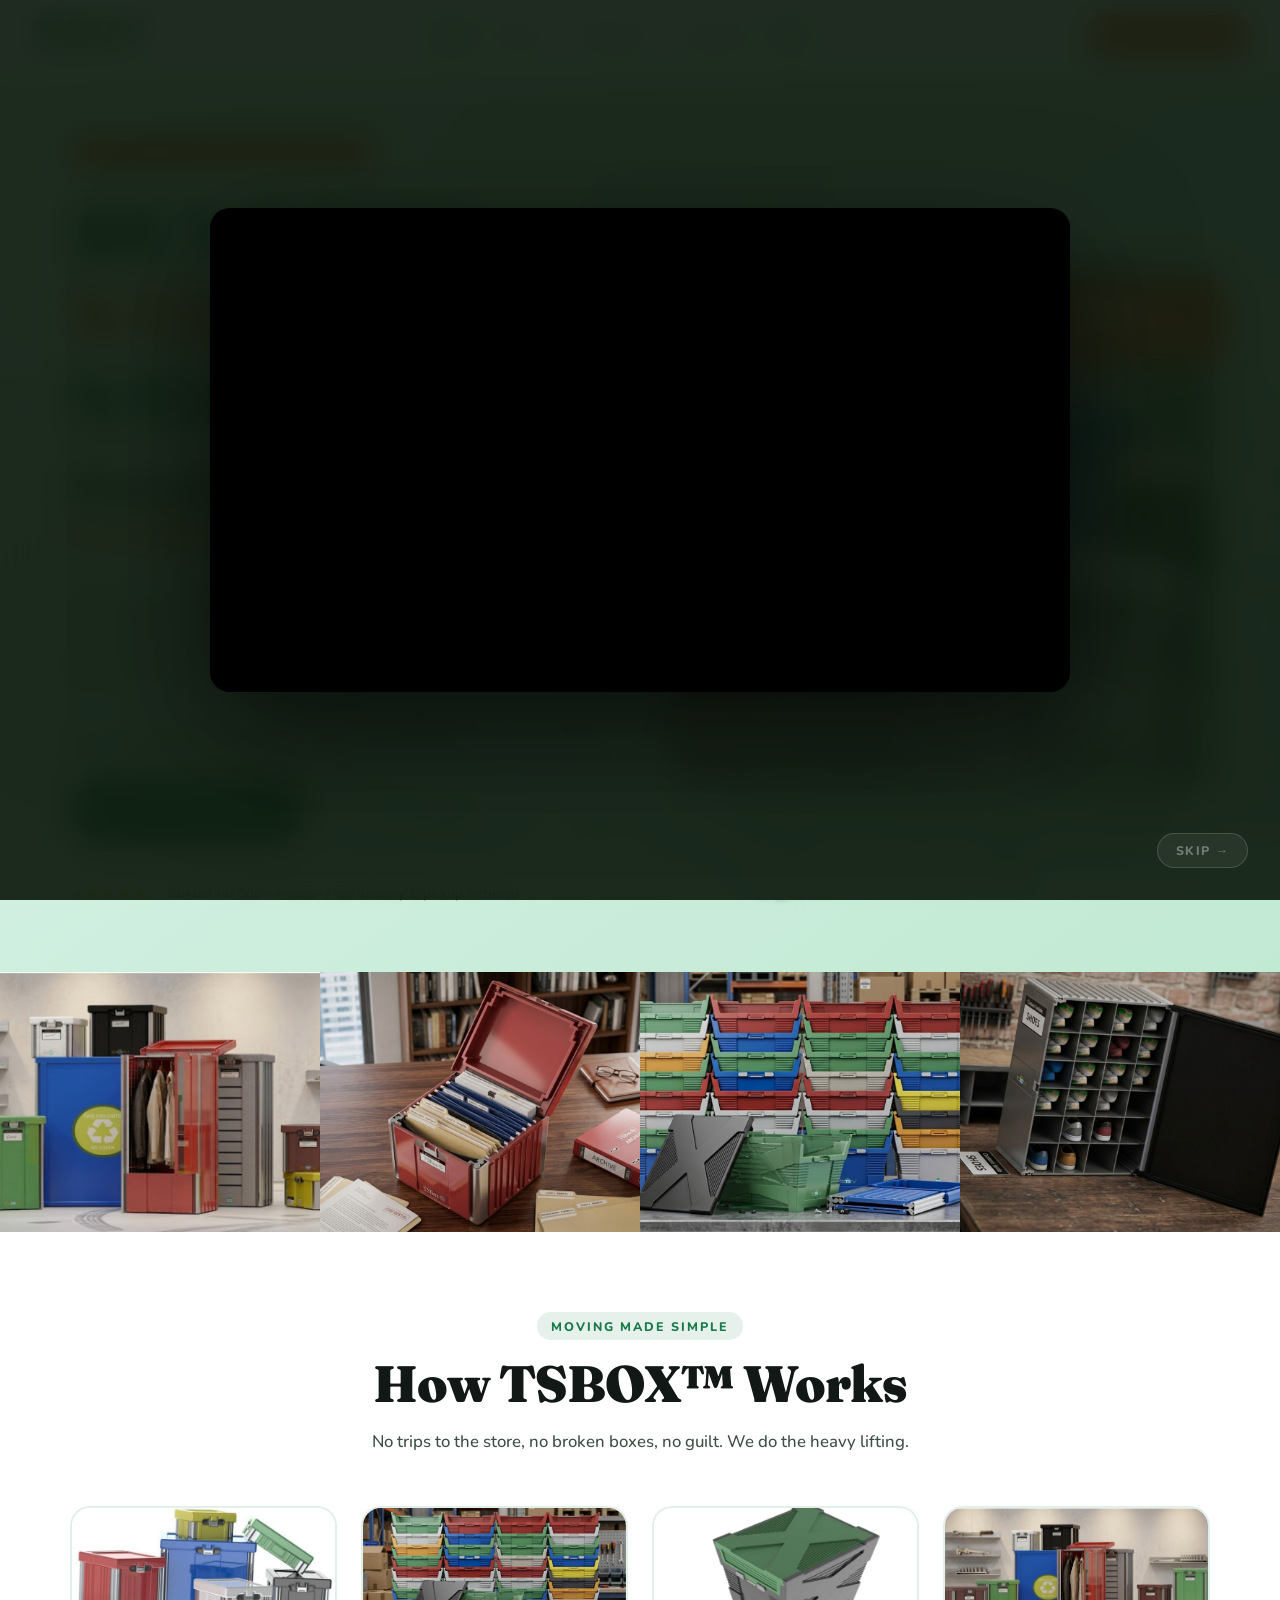
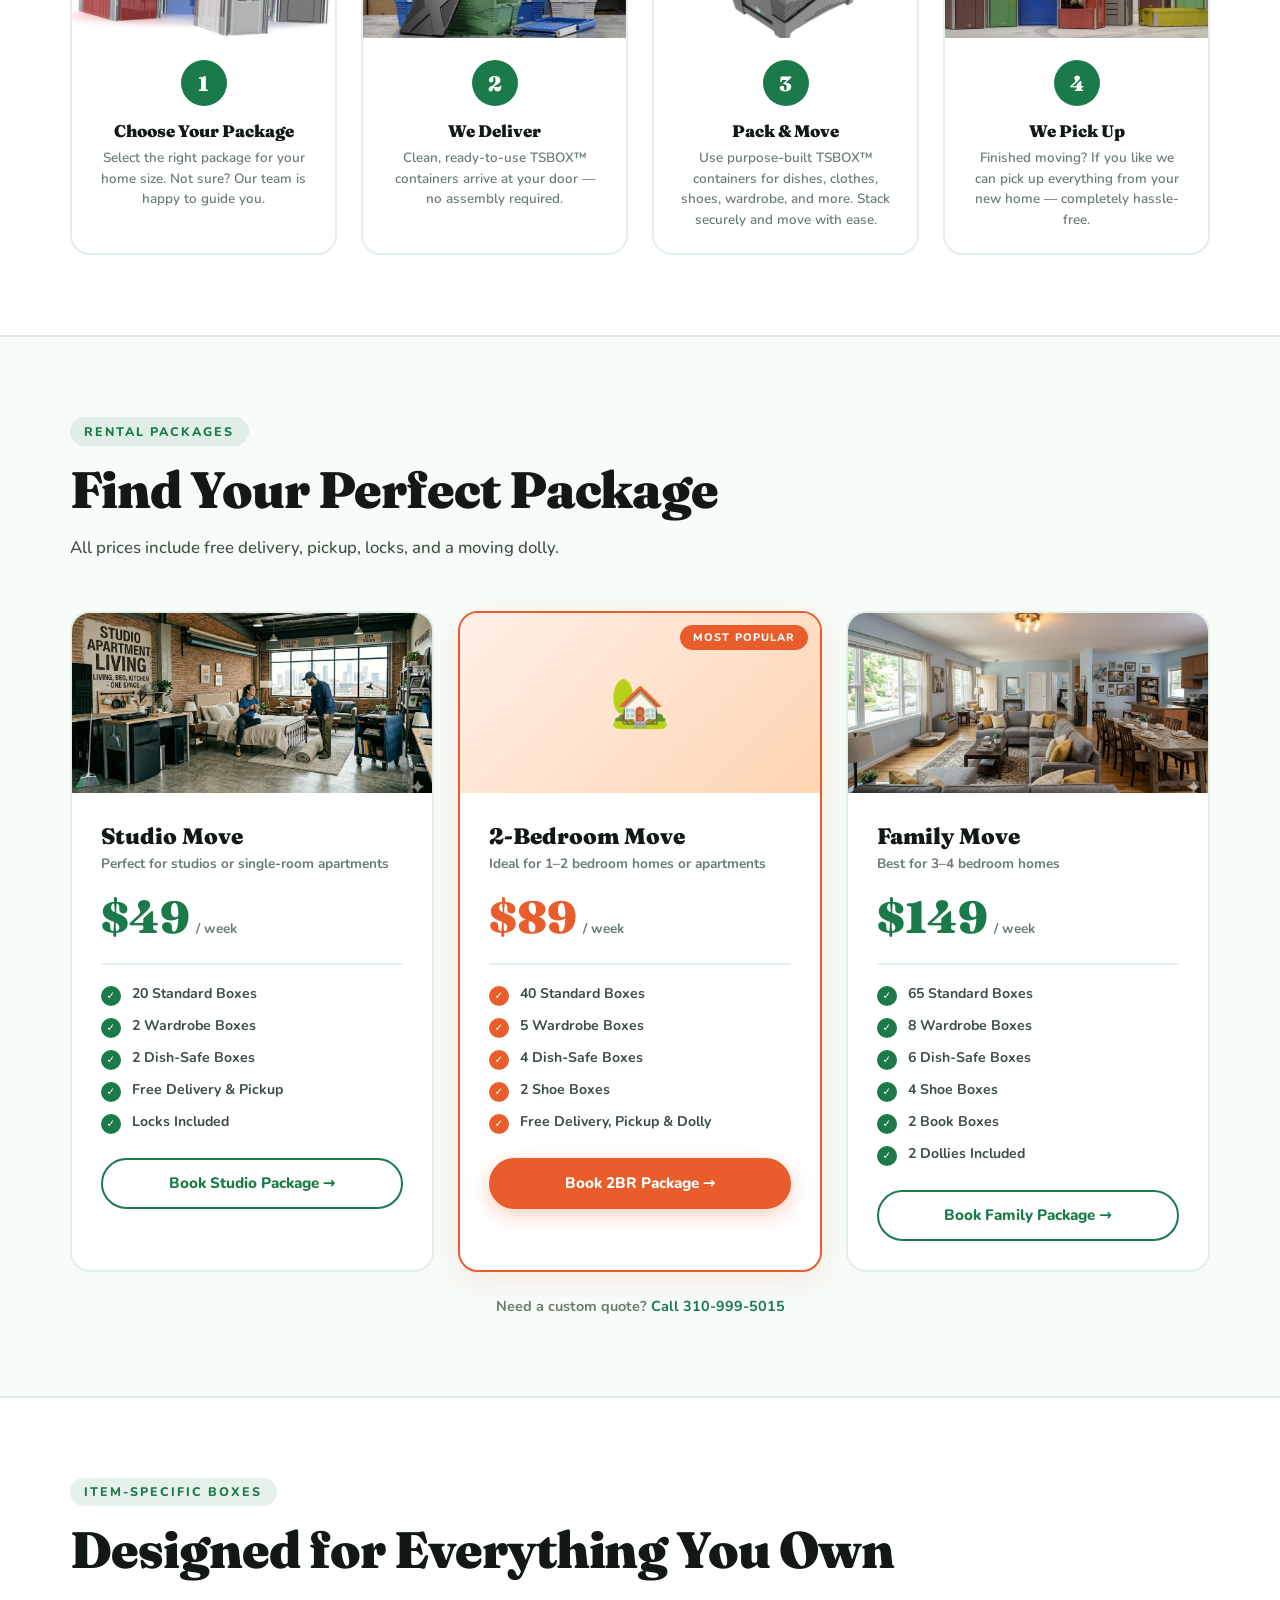
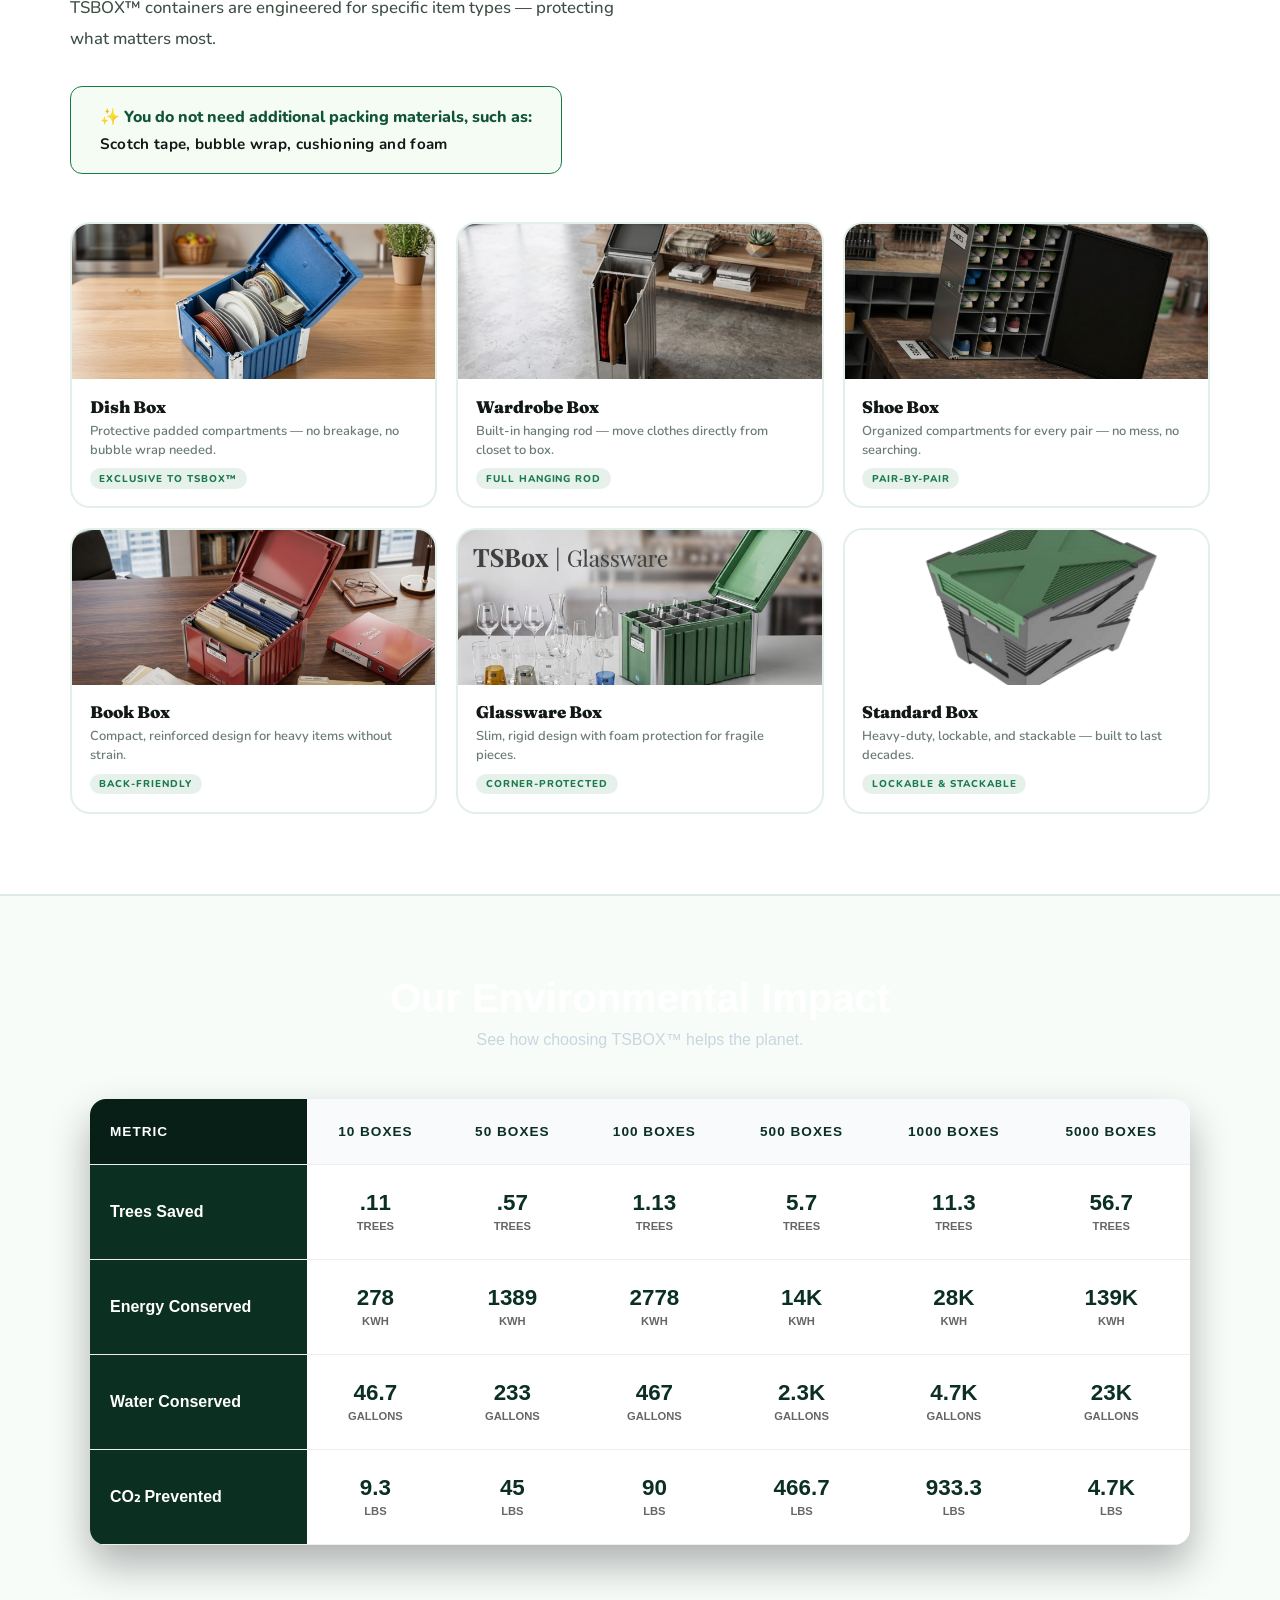
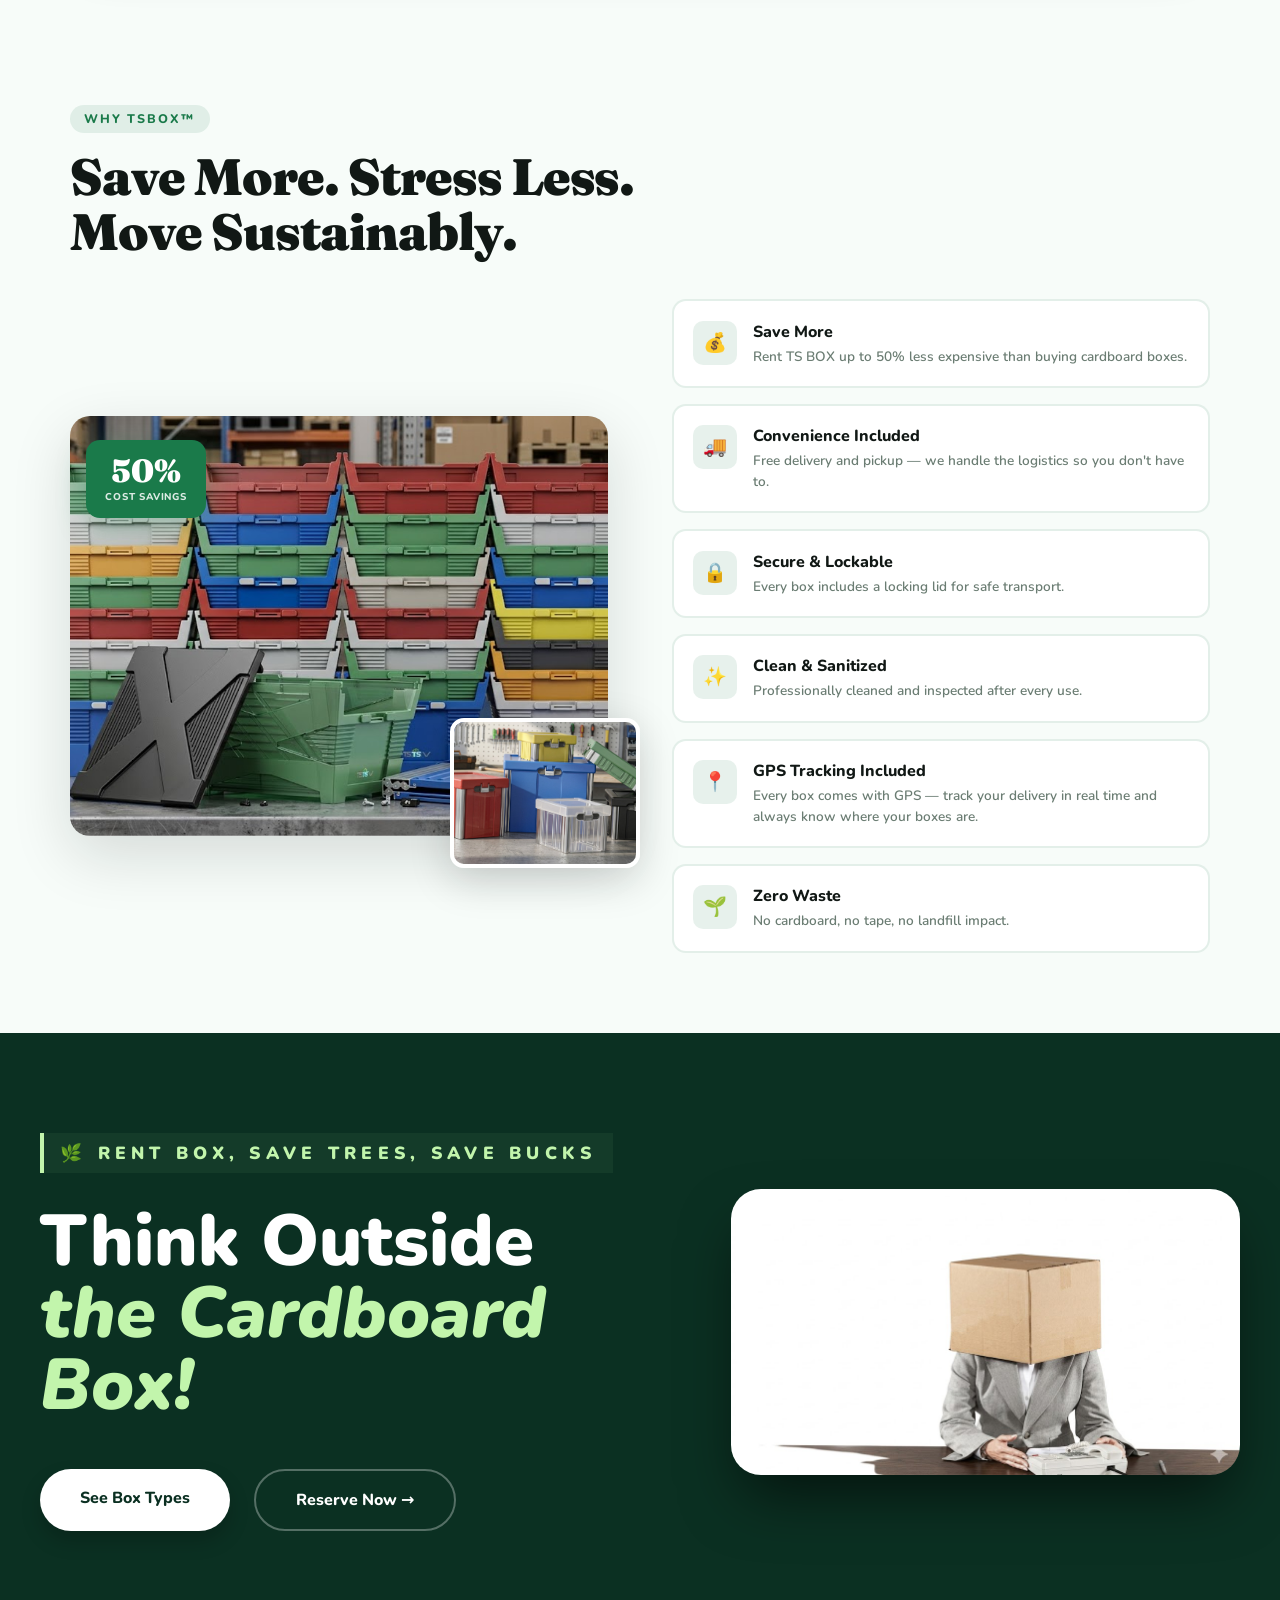
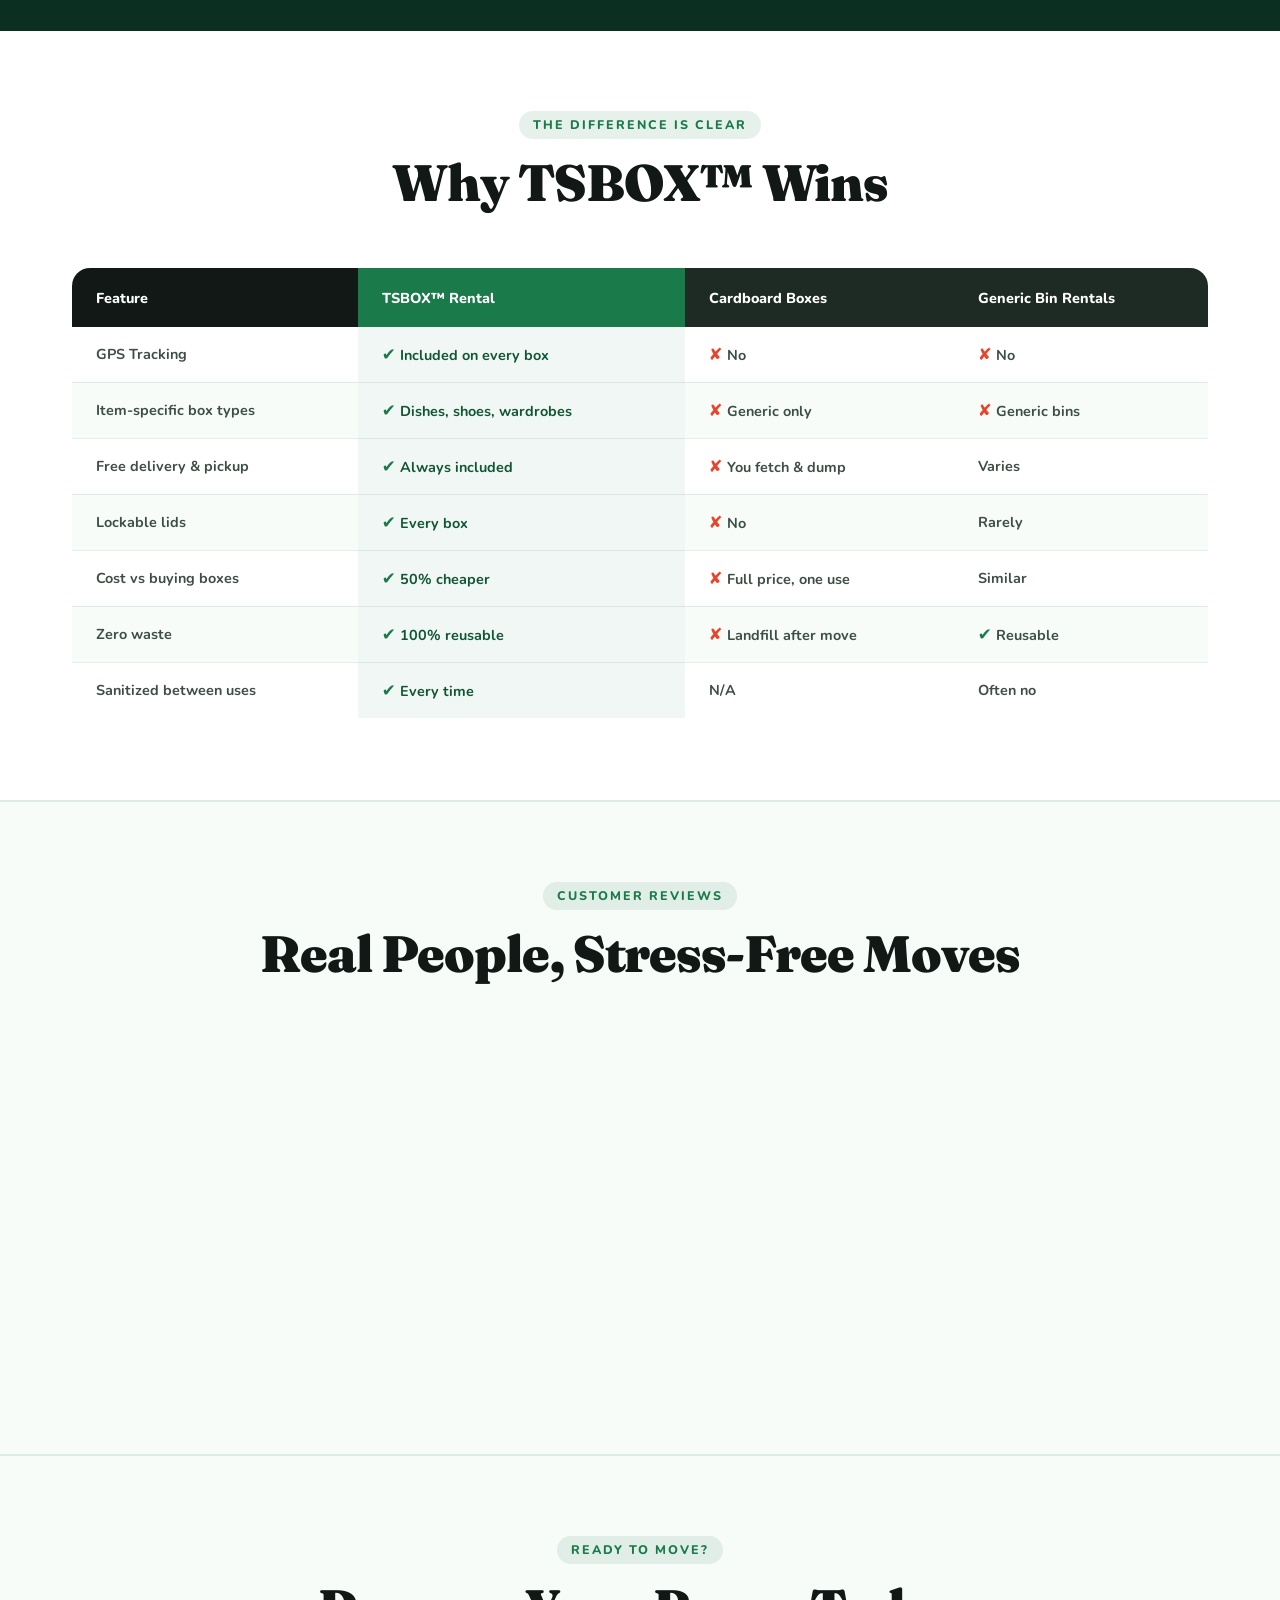
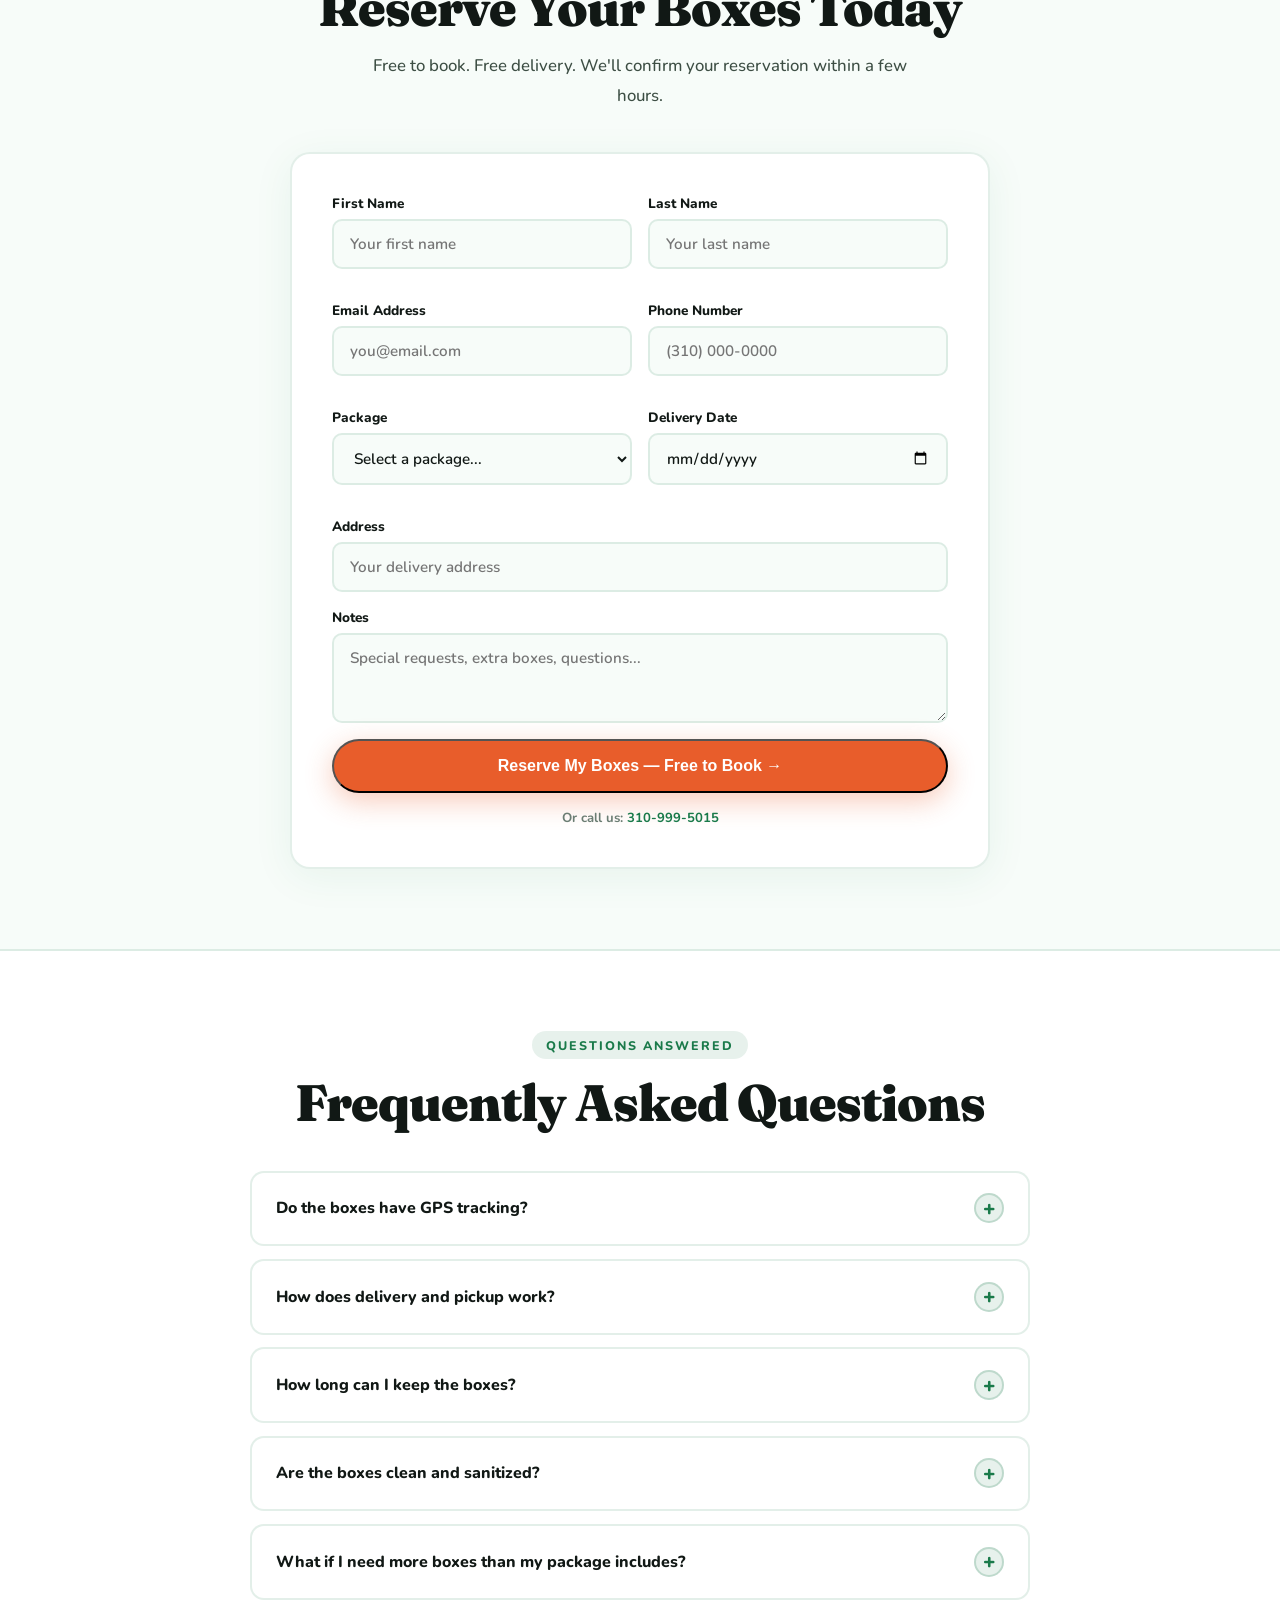
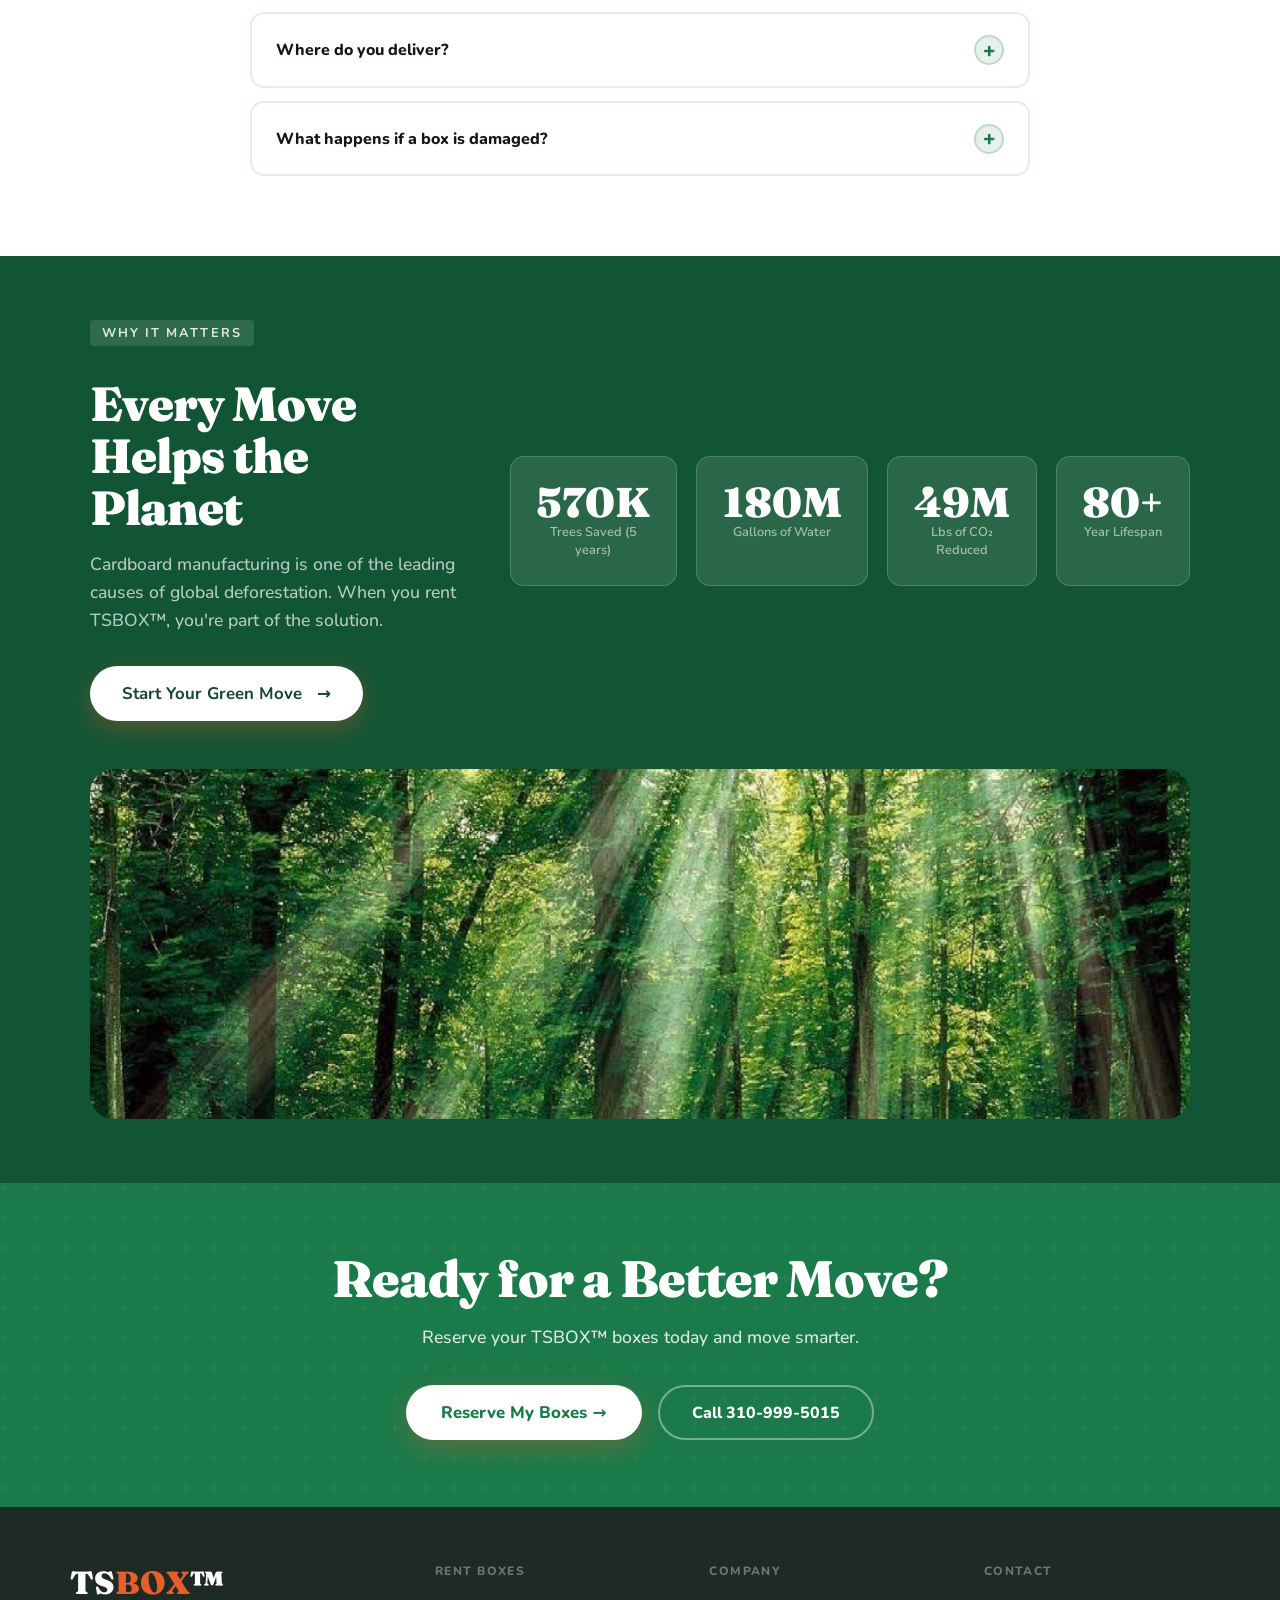
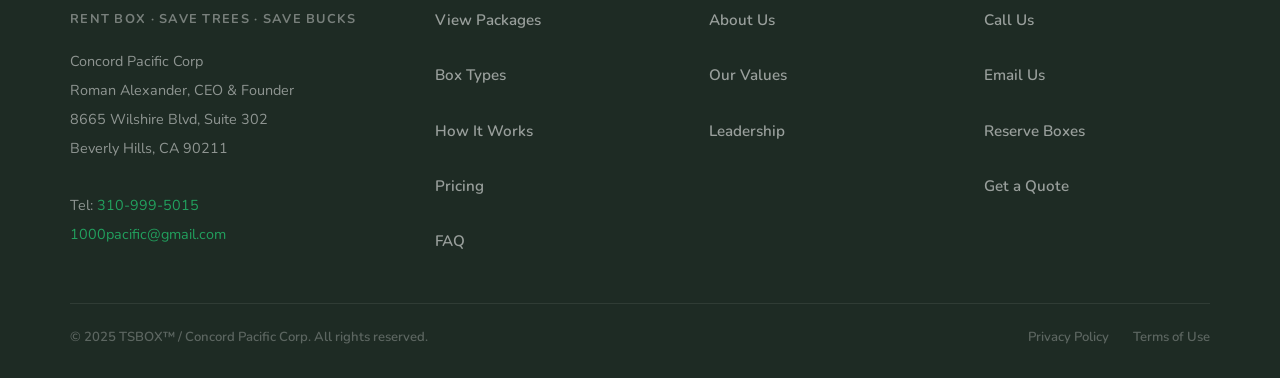
==== commit f4de7ddf: "ud" ====
--- a/index.html
+++ b/index.html
@@ -193,8 +193,13 @@
       animation: fadeUp .6s .2s both;
     }
 
-    .hero h1 .hl-orange { color: var(--orange); }
-    .hero h1 .hl-green { color: var(--green); }
+    .hero h1 .hl-orange {
+      color: var(--orange);
+    }
+
+    .hero h1 .hl-green {
+      color: var(--green);
+    }
 
     .hero-sub {
       font-size: 1.15rem;
@@ -221,8 +226,16 @@
       animation: fadeUp .6s .5s both;
     }
 
-    .hero-trust-stars { color: #F59E0B; font-size: 1.1rem; }
-    .hero-trust-txt { font-size: .85rem; color: var(--muted); font-weight: 700; }
+    .hero-trust-stars {
+      color: #F59E0B;
+      font-size: 1.1rem;
+    }
+
+    .hero-trust-txt {
+      font-size: .85rem;
+      color: var(--muted);
+      font-weight: 700;
+    }
 
     .hero-visual {
       position: relative;
@@ -312,7 +325,9 @@
       display: block;
     }
 
-    .gallery-strip-item:hover img { transform: scale(1.06); }
+    .gallery-strip-item:hover img {
+      transform: scale(1.06);
+    }
 
     .gallery-strip-placeholder {
       width: 100%;
@@ -360,7 +375,10 @@
       font-size: 2.5rem;
     }
 
-    .hiw-body { padding: 1.4rem; text-align: center; }
+    .hiw-body {
+      padding: 1.4rem;
+      text-align: center;
+    }
 
     .hiw-num {
       width: 46px;
@@ -406,12 +424,15 @@
       scroll-snap-type: x mandatory;
       -webkit-overflow-scrolling: touch;
       scrollbar-width: none;
-      padding-bottom: 4px; /* avoids clipping box-shadow */
-    }
-
-    .swipe-carousel::-webkit-scrollbar { display: none; }
-
-    .swipe-carousel > * {
+      padding-bottom: 4px;
+      /* avoids clipping box-shadow */
+    }
+
+    .swipe-carousel::-webkit-scrollbar {
+      display: none;
+    }
+
+    .swipe-carousel>* {
       scroll-snap-align: start;
       flex-shrink: 0;
     }
@@ -499,7 +520,9 @@
       font-size: 3rem;
     }
 
-    .pkg-card-body { padding: 1.8rem; }
+    .pkg-card-body {
+      padding: 1.8rem;
+    }
 
     .pkg-popular {
       position: absolute;
@@ -523,7 +546,12 @@
       margin-bottom: .25rem;
     }
 
-    .pkg-rooms { font-size: .85rem; color: var(--muted); font-weight: 700; margin-bottom: 1rem; }
+    .pkg-rooms {
+      font-size: .85rem;
+      color: var(--muted);
+      font-weight: 700;
+      margin-bottom: 1rem;
+    }
 
     .pkg-price-row {
       display: flex;
@@ -541,9 +569,15 @@
       color: var(--green);
     }
 
-    .pkg-card.featured .pkg-price-row .big { color: var(--orange); }
-
-    .pkg-price-row .small { font-size: .85rem; color: var(--muted); font-weight: 700; }
+    .pkg-card.featured .pkg-price-row .big {
+      color: var(--orange);
+    }
+
+    .pkg-price-row .small {
+      font-size: .85rem;
+      color: var(--muted);
+      font-weight: 700;
+    }
 
     .pkg-features {
       display: flex;
@@ -577,7 +611,9 @@
       margin-top: .1rem;
     }
 
-    .pkg-card.featured .pkg-feature .chk { background: var(--orange); }
+    .pkg-card.featured .pkg-feature .chk {
+      background: var(--orange);
+    }
 
     .pkg-cta {
       display: block;
@@ -592,7 +628,10 @@
       text-decoration: none;
     }
 
-    .pkg-cta:hover { background: var(--green); color: #fff; }
+    .pkg-cta:hover {
+      background: var(--green);
+      color: #fff;
+    }
 
     .pkg-card.featured .pkg-cta {
       background: var(--orange);
@@ -601,7 +640,9 @@
       box-shadow: 0 6px 20px rgba(232, 93, 43, .3);
     }
 
-    .pkg-card.featured .pkg-cta:hover { background: var(--orange-lt); }
+    .pkg-card.featured .pkg-cta:hover {
+      background: var(--orange-lt);
+    }
 
     /* ══ BOX TYPES GRID ══ */
     .box-types-grid {
@@ -625,7 +666,12 @@
       box-shadow: 0 10px 32px rgba(26, 122, 74, .1);
     }
 
-    .bt-img { width: 100%; height: 155px; object-fit: cover; display: block; }
+    .bt-img {
+      width: 100%;
+      height: 155px;
+      object-fit: cover;
+      display: block;
+    }
 
     .bt-ph {
       width: 100%;
@@ -636,7 +682,9 @@
       font-size: 2.5rem;
     }
 
-    .bt-body { padding: 1.1rem; }
+    .bt-body {
+      padding: 1.1rem;
+    }
 
     .bt-body h4 {
       font-family: var(--serif);
@@ -646,7 +694,12 @@
       margin-bottom: .3rem;
     }
 
-    .bt-body p { font-size: .81rem; color: var(--muted); font-weight: 600; line-height: 1.5; }
+    .bt-body p {
+      font-size: .81rem;
+      color: var(--muted);
+      font-weight: 600;
+      line-height: 1.5;
+    }
 
     .bt-label {
       font-size: .62rem;
@@ -670,7 +723,9 @@
       margin-top: 2.5rem;
     }
 
-    .why-img-stack { position: relative; }
+    .why-img-stack {
+      position: relative;
+    }
 
     .why-img-main {
       width: 100%;
@@ -708,7 +763,8 @@
     .why-img-badge {
       position: absolute;
       top: 1.5rem;
-      left: 1rem; /* fixed: was -1.5rem which caused overflow on mobile */
+      left: 1rem;
+      /* fixed: was -1.5rem which caused overflow on mobile */
       background: var(--green);
       color: #fff;
       padding: .9rem 1.2rem;
@@ -718,7 +774,12 @@
       z-index: 2;
     }
 
-    .why-img-badge .wbn { font-family: var(--serif); font-size: 2rem; font-weight: 900; line-height: 1; }
+    .why-img-badge .wbn {
+      font-family: var(--serif);
+      font-size: 2rem;
+      font-weight: 900;
+      line-height: 1;
+    }
 
     .why-img-badge .wbl {
       font-size: .62rem;
@@ -729,7 +790,11 @@
       margin-top: .2rem;
     }
 
-    .why-points { display: flex; flex-direction: column; gap: 1rem; }
+    .why-points {
+      display: flex;
+      flex-direction: column;
+      gap: 1rem;
+    }
 
     .why-point {
       display: flex;
@@ -742,7 +807,10 @@
       transition: border-color .2s, transform .25s;
     }
 
-    .why-point:hover { border-color: var(--green); transform: translateX(4px); }
+    .why-point:hover {
+      border-color: var(--green);
+      transform: translateX(4px);
+    }
 
     .wp-icon {
       width: 44px;
@@ -756,9 +824,19 @@
       flex-shrink: 0;
     }
 
-    .wp-text h4 { font-size: 1rem; font-weight: 800; color: var(--ink); margin-bottom: .25rem; }
-
-    .wp-text p { font-size: .85rem; color: var(--muted); font-weight: 600; line-height: 1.5; }
+    .wp-text h4 {
+      font-size: 1rem;
+      font-weight: 800;
+      color: var(--ink);
+      margin-bottom: .25rem;
+    }
+
+    .wp-text p {
+      font-size: .85rem;
+      color: var(--muted);
+      font-weight: 600;
+      line-height: 1.5;
+    }
 
     /* ══ PHOTO / CTA SECTION ══ */
     .photo-section {
@@ -779,7 +857,9 @@
       gap: 80px;
     }
 
-    .photo-text { flex: 1.2; }
+    .photo-text {
+      flex: 1.2;
+    }
 
     .eyebrow-huge {
       display: inline-block;
@@ -802,7 +882,11 @@
       margin-bottom: 3rem;
     }
 
-    .photo-image { flex: 1; display: flex; justify-content: center; }
+    .photo-image {
+      flex: 1;
+      display: flex;
+      justify-content: center;
+    }
 
     .photo-image img {
       width: 100%;
@@ -813,9 +897,15 @@
       transition: transform 0.5s ease;
     }
 
-    .photo-image:hover img { transform: scale(1.03); }
-
-    .btn-group { display: flex; gap: 1.5rem; flex-wrap: wrap; }
+    .photo-image:hover img {
+      transform: scale(1.03);
+    }
+
+    .btn-group {
+      display: flex;
+      gap: 1.5rem;
+      flex-wrap: wrap;
+    }
 
     /* ══ COMPARE TABLE ══ */
     .compare-table {
@@ -836,8 +926,13 @@
       color: #fff;
     }
 
-    .compare-table th:first-child { background: var(--ink); }
-    .compare-table th.gcol { background: var(--green); }
+    .compare-table th:first-child {
+      background: var(--ink);
+    }
+
+    .compare-table th.gcol {
+      background: var(--green);
+    }
 
     .compare-table td {
       padding: 1rem 1.5rem;
@@ -847,16 +942,28 @@
       border-bottom: 1px solid var(--divider);
     }
 
-    .compare-table tr:last-child td { border-bottom: none; }
-    .compare-table tr:nth-child(even) td { background: #F7FCF9; }
+    .compare-table tr:last-child td {
+      border-bottom: none;
+    }
+
+    .compare-table tr:nth-child(even) td {
+      background: #F7FCF9;
+    }
 
     .compare-table td.gcol {
       background: rgba(26, 122, 74, .06) !important;
       color: var(--green-dk);
     }
 
-    .cmp-yes { color: var(--green); font-size: 1.05rem; }
-    .cmp-no { color: #E8442B; font-size: 1.05rem; }
+    .cmp-yes {
+      color: var(--green);
+      font-size: 1.05rem;
+    }
+
+    .cmp-no {
+      color: #E8442B;
+      font-size: 1.05rem;
+    }
 
     /* ══ PARTNERS ══ */
     .partners-bar {
@@ -884,10 +991,23 @@
       white-space: nowrap;
     }
 
-    .partners-logos { display: flex; gap: 2.5rem; flex-wrap: wrap; align-items: center; }
-
-    .partner-logo { font-size: .95rem; font-weight: 900; color: var(--muted); transition: color .2s; }
-    .partner-logo:hover { color: var(--green); }
+    .partners-logos {
+      display: flex;
+      gap: 2.5rem;
+      flex-wrap: wrap;
+      align-items: center;
+    }
+
+    .partner-logo {
+      font-size: .95rem;
+      font-weight: 900;
+      color: var(--muted);
+      transition: color .2s;
+    }
+
+    .partner-logo:hover {
+      color: var(--green);
+    }
 
     /* ══ TESTIMONIALS ══ */
     .testimonials-grid {
@@ -905,9 +1025,17 @@
       transition: border-color .2s, transform .3s;
     }
 
-    .testimonial:hover { border-color: var(--green); transform: translateY(-3px); }
-
-    .test-img { width: 100%; height: 150px; object-fit: cover; display: block; }
+    .testimonial:hover {
+      border-color: var(--green);
+      transform: translateY(-3px);
+    }
+
+    .test-img {
+      width: 100%;
+      height: 150px;
+      object-fit: cover;
+      display: block;
+    }
 
     .test-ph {
       width: 100%;
@@ -918,8 +1046,15 @@
       font-size: 2.5rem;
     }
 
-    .test-body { padding: 1.5rem; }
-    .test-stars { color: #F59E0B; font-size: 1rem; margin-bottom: .8rem; }
+    .test-body {
+      padding: 1.5rem;
+    }
+
+    .test-stars {
+      color: #F59E0B;
+      font-size: 1rem;
+      margin-bottom: .8rem;
+    }
 
     .test-quote {
       font-size: .92rem;
@@ -939,7 +1074,11 @@
       font-family: var(--serif);
     }
 
-    .test-author { display: flex; align-items: center; gap: .8rem; }
+    .test-author {
+      display: flex;
+      align-items: center;
+      gap: .8rem;
+    }
 
     .test-avatar {
       width: 40px;
@@ -955,8 +1094,17 @@
       font-weight: 900;
     }
 
-    .test-name { font-size: .88rem; font-weight: 800; color: var(--ink); }
-    .test-loc { font-size: .78rem; color: var(--muted); font-weight: 600; }
+    .test-name {
+      font-size: .88rem;
+      font-weight: 800;
+      color: var(--ink);
+    }
+
+    .test-loc {
+      font-size: .78rem;
+      color: var(--muted);
+      font-weight: 600;
+    }
 
     /* ══ ABOUT STRIP ══ */
     .about-strip {
@@ -987,7 +1135,12 @@
     }
 
     /* ══ FAQ ══ */
-    .faq-list { margin-top: 2.5rem; display: flex; flex-direction: column; gap: .8rem; }
+    .faq-list {
+      margin-top: 2.5rem;
+      display: flex;
+      flex-direction: column;
+      gap: .8rem;
+    }
 
     .faq-item {
       background: var(--white);
@@ -997,7 +1150,9 @@
       transition: border-color .2s;
     }
 
-    .faq-item.open { border-color: var(--green); }
+    .faq-item.open {
+      border-color: var(--green);
+    }
 
     .faq-q {
       padding: 1.3rem 1.5rem;
@@ -1008,7 +1163,11 @@
       gap: 1rem;
     }
 
-    .faq-q-text { font-size: 1rem; font-weight: 800; color: var(--ink); }
+    .faq-q-text {
+      font-size: 1rem;
+      font-weight: 800;
+      color: var(--ink);
+    }
 
     .faq-toggle {
       width: 30px;
@@ -1044,7 +1203,10 @@
       line-height: 1.65;
     }
 
-    .faq-item.open .faq-a { max-height: 300px; padding: 0 1.5rem 1.3rem; }
+    .faq-item.open .faq-a {
+      max-height: 300px;
+      padding: 0 1.5rem 1.3rem;
+    }
 
     /* ══ ORDER FORM ══ */
     .order-form-wrap {
@@ -1064,8 +1226,18 @@
       margin-bottom: 1rem;
     }
 
-    .form-group { display: flex; flex-direction: column; gap: .4rem; margin-bottom: 1rem; }
-    .form-group label { font-size: .85rem; font-weight: 800; color: var(--ink); }
+    .form-group {
+      display: flex;
+      flex-direction: column;
+      gap: .4rem;
+      margin-bottom: 1rem;
+    }
+
+    .form-group label {
+      font-size: .85rem;
+      font-weight: 800;
+      color: var(--ink);
+    }
 
     .form-group input,
     .form-group select,
@@ -1089,7 +1261,10 @@
       background: #fff;
     }
 
-    .form-group textarea { resize: vertical; min-height: 90px; }
+    .form-group textarea {
+      resize: vertical;
+      min-height: 90px;
+    }
 
     /* ══ ENV / CTA ══ */
     .env-grid {
@@ -1114,7 +1289,13 @@
       line-height: 1;
     }
 
-    .env-card p { font-size: .8rem; color: rgba(255, 255, 255, .72); font-weight: 600; margin-top: .5rem; line-height: 1.4; }
+    .env-card p {
+      font-size: .8rem;
+      color: rgba(255, 255, 255, .72);
+      font-weight: 600;
+      margin-top: .5rem;
+      line-height: 1.4;
+    }
 
     /* ══ STATS TABLE ══ */
     .stats-container {
@@ -1126,9 +1307,21 @@
       font-family: 'Inter', sans-serif;
     }
 
-    .stats-title-area { text-align: center; margin-bottom: 50px; }
-    .stats-title-area h2 { color: #ffffff; font-size: 2.5rem; font-weight: 900; margin-bottom: 10px; }
-    .stats-title-area p { color: #cbd5e0; }
+    .stats-title-area {
+      text-align: center;
+      margin-bottom: 50px;
+    }
+
+    .stats-title-area h2 {
+      color: #ffffff;
+      font-size: 2.5rem;
+      font-weight: 900;
+      margin-bottom: 10px;
+    }
+
+    .stats-title-area p {
+      color: #cbd5e0;
+    }
 
     .stats-table-wrapper {
       max-width: 1100px;
@@ -1140,19 +1333,32 @@
       box-shadow: 0 20px 40px rgba(0, 0, 0, 0.3);
     }
 
-    .stats-table-wrapper::-webkit-scrollbar { height: 6px; }
-    .stats-table-wrapper::-webkit-scrollbar-thumb { background: #4b6c4b; border-radius: 10px; }
-
-    .stats-table { width: 100%; border-collapse: collapse; min-width: 900px; }
-
-    .stats-table th, .stats-table td {
+    .stats-table-wrapper::-webkit-scrollbar {
+      height: 6px;
+    }
+
+    .stats-table-wrapper::-webkit-scrollbar-thumb {
+      background: #4b6c4b;
+      border-radius: 10px;
+    }
+
+    .stats-table {
+      width: 100%;
+      border-collapse: collapse;
+      min-width: 900px;
+    }
+
+    .stats-table th,
+    .stats-table td {
       padding: 25px 20px;
       text-align: center;
       border-bottom: 1px solid #eee;
       white-space: nowrap;
     }
 
-    .stats-table thead tr { background: #f8fafc; }
+    .stats-table thead tr {
+      background: #f8fafc;
+    }
 
     .stats-table thead th {
       color: #0b3022;
@@ -1171,13 +1377,26 @@
       color: #ffffff;
       text-align: left;
       font-weight: 700;
-      box-shadow: 2px 0 5px rgba(0,0,0,0.1);
-    }
-
-    .stats-table th:first-child { background: #071f16; }
-
-    .stat-value { display: block; font-size: 1.4rem; font-weight: 800; color: #0b3022; }
-    .stat-unit { font-size: 0.7rem; color: #666; text-transform: uppercase; font-weight: 700; }
+      box-shadow: 2px 0 5px rgba(0, 0, 0, 0.1);
+    }
+
+    .stats-table th:first-child {
+      background: #071f16;
+    }
+
+    .stat-value {
+      display: block;
+      font-size: 1.4rem;
+      font-weight: 800;
+      color: #0b3022;
+    }
+
+    .stat-unit {
+      font-size: 0.7rem;
+      color: #666;
+      text-transform: uppercase;
+      font-weight: 700;
+    }
 
     .swipe-hint {
       display: none;
@@ -1190,8 +1409,15 @@
     }
 
     /* ══ TSBOX GREEN SECTION ══ */
-    .tsbox-section { background: var(--green-dk, #1a4331); padding: 4rem 1.5rem; }
-    .tsbox-container { max-width: 1100px; margin: 0 auto; }
+    .tsbox-section {
+      background: var(--green-dk, #1a4331);
+      padding: 4rem 1.5rem;
+    }
+
+    .tsbox-container {
+      max-width: 1100px;
+      margin: 0 auto;
+    }
 
     .tsbox-main-grid {
       display: grid;
@@ -1201,51 +1427,158 @@
       margin-bottom: 3rem;
     }
 
-    .img-reveal-box { border-radius: 1.5rem; overflow: hidden; height: 350px; }
+    .img-reveal-box {
+      border-radius: 1.5rem;
+      overflow: hidden;
+      height: 350px;
+    }
 
     /* ══ RESPONSIVE ══ */
 
     /* ── 1024px ── */
     @media (max-width: 1024px) {
-      .packages-grid { grid-template-columns: 1fr 1fr; }
+      .packages-grid {
+        grid-template-columns: 1fr 1fr;
+      }
     }
 
     /* ── 900px ── */
     @media (max-width: 900px) {
-      .hero-inner { grid-template-columns: 1fr; gap: 2.5rem; }
-      .hero-visual { max-width: 500px; margin: 0 auto; }
-      .hiw-grid { grid-template-columns: 1fr 1fr; }
-      .why-grid { grid-template-columns: 1fr; }
-      .testimonials-grid { grid-template-columns: 1fr 1fr; }
-      .box-types-grid { grid-template-columns: 1fr 1fr; }
-      .env-grid { grid-template-columns: 1fr 1fr; }
-      .gallery-strip { grid-template-columns: 1fr 1fr; height: 320px; }
-      .about-strip { grid-template-columns: 1fr; gap: 2rem; }
-      .tsbox-main-grid { grid-template-columns: 1fr; text-align: center; }
-      .img-reveal-box { height: 250px; }
-      .photo-container { flex-direction: column; text-align: center; gap: 40px; }
-      .btn-group { justify-content: center; }
-      .eyebrow-huge { border-left: none; border-bottom: 3px solid #c2f5ac; }
+      .hero-inner {
+        grid-template-columns: 1fr;
+        gap: 2.5rem;
+      }
+
+      .hero-visual {
+        max-width: 500px;
+        margin: 0 auto;
+      }
+
+      .hiw-grid {
+        grid-template-columns: 1fr 1fr;
+      }
+
+      .why-grid {
+        grid-template-columns: 1fr;
+      }
+
+      .testimonials-grid {
+        grid-template-columns: 1fr 1fr;
+      }
+
+      .box-types-grid {
+        grid-template-columns: 1fr 1fr;
+      }
+
+      .env-grid {
+        grid-template-columns: 1fr 1fr;
+      }
+
+      .gallery-strip {
+        grid-template-columns: 1fr 1fr;
+        height: 320px;
+      }
+
+      .about-strip {
+        grid-template-columns: 1fr;
+        gap: 2rem;
+      }
+
+      .tsbox-main-grid {
+        grid-template-columns: 1fr;
+        text-align: center;
+      }
+
+      .img-reveal-box {
+        height: 250px;
+      }
+
+      .photo-container {
+        flex-direction: column;
+        text-align: center;
+        gap: 40px;
+      }
+
+      .btn-group {
+        justify-content: center;
+      }
+
+      .eyebrow-huge {
+        border-left: none;
+        border-bottom: 3px solid #c2f5ac;
+      }
     }
 
     /* ── 768px ── */
     @media (max-width: 768px) {
-      .hero { padding-top: calc(64px + 3rem); padding-bottom: 3rem; }
-      .hero h1 { font-size: clamp(2.2rem, 8vw, 3.5rem); }
-      .hero-actions { flex-direction: column; gap: .75rem; }
-      .hero-actions a { width: 100%; justify-content: center; }
-      .hero-sub { font-size: 1rem; }
-      .hero-float-badge { display: none; }
-      .hero-float-img { display: none; }
-      .hero-trust { flex-wrap: wrap; gap: .5rem; }
-      .photo-section { padding: 60px 20px; }
-      .main-headline { font-size: clamp(2rem, 7vw, 3.5rem); }
-      .compare-table { font-size: .82rem; }
-      .compare-table th, .compare-table td { padding: .7rem .9rem; }
-      .swipe-hint { display: block; }
-      .stats-container { padding: 40px 15px; }
-      .stats-title-area h2 { font-size: 1.8rem; }
-      .swipe-hint-label { display: block; }
+      .hero {
+        padding-top: calc(64px + 3rem);
+        padding-bottom: 3rem;
+      }
+
+      .hero h1 {
+        font-size: clamp(2.2rem, 8vw, 3.5rem);
+      }
+
+      .hero-actions {
+        flex-direction: column;
+        gap: .75rem;
+      }
+
+      .hero-actions a {
+        width: 100%;
+        justify-content: center;
+      }
+
+      .hero-sub {
+        font-size: 1rem;
+      }
+
+      .hero-float-badge {
+        display: none;
+      }
+
+      .hero-float-img {
+        display: none;
+      }
+
+      .hero-trust {
+        flex-wrap: wrap;
+        gap: .5rem;
+      }
+
+      .photo-section {
+        padding: 60px 20px;
+      }
+
+      .main-headline {
+        font-size: clamp(2rem, 7vw, 3.5rem);
+      }
+
+      .compare-table {
+        font-size: .82rem;
+      }
+
+      .compare-table th,
+      .compare-table td {
+        padding: .7rem .9rem;
+      }
+
+      .swipe-hint {
+        display: block;
+      }
+
+      .stats-container {
+        padding: 40px 15px;
+      }
+
+      .stats-title-area h2 {
+        font-size: 1.8rem;
+      }
+
+      .swipe-hint-label {
+        display: block;
+      }
 
       /* packages: swipeable on mobile */
       .packages-grid {
@@ -1259,7 +1592,11 @@
         margin-top: 2rem;
         padding-bottom: 4px;
       }
-      .packages-grid::-webkit-scrollbar { display: none; }
+
+      .packages-grid::-webkit-scrollbar {
+        display: none;
+      }
+
       .packages-grid .pkg-card {
         flex-shrink: 0;
         width: 82vw;
@@ -1279,7 +1616,11 @@
         margin-top: 2rem;
         padding-bottom: 4px;
       }
-      .testimonials-grid::-webkit-scrollbar { display: none; }
+
+      .testimonials-grid::-webkit-scrollbar {
+        display: none;
+      }
+
       .testimonials-grid .testimonial {
         flex-shrink: 0;
         width: 78vw;
@@ -1290,7 +1631,9 @@
 
     /* ── 640px ── */
     @media (max-width: 640px) {
-      .hero h1 { font-size: clamp(1.9rem, 9vw, 3rem); }
+      .hero h1 {
+        font-size: clamp(1.9rem, 9vw, 3rem);
+      }
 
       /* hiw: swipeable */
       .hiw-grid {
@@ -1303,7 +1646,11 @@
         gap: 1rem;
         padding-bottom: 4px;
       }
-      .hiw-grid::-webkit-scrollbar { display: none; }
+
+      .hiw-grid::-webkit-scrollbar {
+        display: none;
+      }
+
       .hiw-grid .hiw-step {
         flex-shrink: 0;
         width: 72vw;
@@ -1322,7 +1669,11 @@
         gap: 1rem;
         padding-bottom: 4px;
       }
-      .box-types-grid::-webkit-scrollbar { display: none; }
+
+      .box-types-grid::-webkit-scrollbar {
+        display: none;
+      }
+
       .box-types-grid .box-type-card {
         flex-shrink: 0;
         width: 72vw;
@@ -1330,22 +1681,46 @@
         scroll-snap-align: start;
       }
 
-      .form-row { grid-template-columns: 1fr; }
-      .gallery-strip { height: 200px; }
-      .env-grid { grid-template-columns: 1fr 1fr; }
-      .why-img-sm { display: none; }
-      .why-img-badge { left: 1rem; top: 1rem; }
+      .form-row {
+        grid-template-columns: 1fr;
+      }
+
+      .gallery-strip {
+        height: 200px;
+      }
+
+      .env-grid {
+        grid-template-columns: 1fr 1fr;
+      }
+
+      .why-img-sm {
+        display: none;
+      }
+
+      .why-img-badge {
+        left: 1rem;
+        top: 1rem;
+      }
 
       /* order form padding on small screens */
-      .order-form-wrap { padding: 1.5rem 1rem; }
+      .order-form-wrap {
+        padding: 1.5rem 1rem;
+      }
     }
 
     /* ── 480px ── */
     @media (max-width: 480px) {
-      :root { --section-pad: 2.8rem 1rem; }
-      .sec-title { font-size: clamp(1.75rem, 8vw, 2.2rem); }
-
-      .btn-primary, .btn-secondary, .btn-outline {
+      :root {
+        --section-pad: 2.8rem 1rem;
+      }
+
+      .sec-title {
+        font-size: clamp(1.75rem, 8vw, 2.2rem);
+      }
+
+      .btn-primary,
+      .btn-secondary,
+      .btn-outline {
         width: 100%;
         justify-content: center;
         padding: 1rem 1.5rem;
@@ -1353,39 +1728,107 @@
         min-height: 52px;
       }
 
-      #tsbox-nav { padding: 0 .8rem; gap: .4rem; }
-      .nav-logo-name { font-size: 1.35rem; }
-      .nav-cta { padding: .5rem .8rem; font-size: .75rem; }
-
-      .hero-badge { font-size: .68rem; }
-      .hero h1 { font-size: clamp(1.7rem, 10vw, 2.5rem); }
-      .hero-stats-row { flex-direction: column; gap: .5rem; }
-      .env-grid { grid-template-columns: 1fr; }
-      .hero-main-img, .hero-main-placeholder { height: 280px; }
+      #tsbox-nav {
+        padding: 0 .8rem;
+        gap: .4rem;
+      }
+
+      .nav-logo-name {
+        font-size: 1.35rem;
+      }
+
+      .nav-cta {
+        padding: .5rem .8rem;
+        font-size: .75rem;
+      }
+
+      .hero-badge {
+        font-size: .68rem;
+      }
+
+      .hero h1 {
+        font-size: clamp(1.7rem, 10vw, 2.5rem);
+      }
+
+      .hero-stats-row {
+        flex-direction: column;
+        gap: .5rem;
+      }
+
+      .env-grid {
+        grid-template-columns: 1fr;
+      }
+
+      .hero-main-img,
+      .hero-main-placeholder {
+        height: 280px;
+      }
 
       /* packages single card width on very small */
-      .packages-grid .pkg-card { width: 88vw; }
-      .testimonials-grid .testimonial { width: 88vw; }
-      .hiw-grid .hiw-step { width: 78vw; }
-      .box-types-grid .box-type-card { width: 78vw; }
-
-      .why-grid { gap: 2rem; }
-      .why-img-main, .why-img-main-ph { height: 280px; }
-
-      .photo-section { padding: 48px 16px; }
-      .main-headline { margin-bottom: 1.5rem; }
-
-      .tsbox-section { padding: 2.5rem 1rem; }
-      .tsbox-main-grid { gap: 2rem; margin-bottom: 2rem; }
-      .img-reveal-box { height: 200px; }
+      .packages-grid .pkg-card {
+        width: 88vw;
+      }
+
+      .testimonials-grid .testimonial {
+        width: 88vw;
+      }
+
+      .hiw-grid .hiw-step {
+        width: 78vw;
+      }
+
+      .box-types-grid .box-type-card {
+        width: 78vw;
+      }
+
+      .why-grid {
+        gap: 2rem;
+      }
+
+      .why-img-main,
+      .why-img-main-ph {
+        height: 280px;
+      }
+
+      .photo-section {
+        padding: 48px 16px;
+      }
+
+      .main-headline {
+        margin-bottom: 1.5rem;
+      }
+
+      .tsbox-section {
+        padding: 2.5rem 1rem;
+      }
+
+      .tsbox-main-grid {
+        gap: 2rem;
+        margin-bottom: 2rem;
+      }
+
+      .img-reveal-box {
+        height: 200px;
+      }
     }
 
     /* ── 380px — tiny phones ── */
     @media (max-width: 380px) {
-      .packages-grid .pkg-card { width: 92vw; }
-      .testimonials-grid .testimonial { width: 92vw; }
-      .hiw-grid .hiw-step { width: 86vw; }
-      .box-types-grid .box-type-card { width: 86vw; }
+      .packages-grid .pkg-card {
+        width: 92vw;
+      }
+
+      .testimonials-grid .testimonial {
+        width: 92vw;
+      }
+
+      .hiw-grid .hiw-step {
+        width: 86vw;
+      }
+
+      .box-types-grid .box-type-card {
+        width: 86vw;
+      }
     }
   </style>
 </head>
@@ -1410,45 +1853,61 @@
       <div>
         <div class="hero-badge">🌿 #1 Reusable Moving Box Service</div>
 
-        <div style="font-family:'Fraunces', serif; font-size:clamp(2.8rem, 7vw, 5.2rem); font-weight:900; line-height:1; margin-bottom:1.5rem; letter-spacing:-.02em;">
+        <div
+          style="font-family:'Fraunces', serif; font-size:clamp(2.8rem, 7vw, 5.2rem); font-weight:900; line-height:1; margin-bottom:1.5rem; letter-spacing:-.02em;">
           <span style="color:#1a7a4a;">RENT BOX</span><br>
           <span style="color:#E85D2B;">SAVE TREES</span><br>
           <span style="color:#1a7a4a;">SAVE BUCKS</span>
         </div>
 
-        <h1 style="font-family: var(--sans); font-size:clamp(2.2rem, 3vw, 2.8rem); font-weight:900; color:var(--ink); line-height:1.2; margin-bottom:1.5rem; letter-spacing: 0;">
+        <h1
+          style="font-family: var(--sans); font-size:clamp(2.2rem, 3vw, 2.8rem); font-weight:900; color:var(--ink); line-height:1.2; margin-bottom:1.5rem; letter-spacing: 0;">
           Moving Soon? Skip the <span class="hl-orange" style="color:var(--orange);">Cardboard.</span>
           Choose <span class="hl-green" style="color:var(--green);">TSBOX™</span>
         </h1>
 
-        <p class="hero-sub" style="font-family: var(--sans); font-size: 1.1rem; color: var(--body); line-height: 1.6; font-weight: 600; max-width: 480px; margin-bottom: 2.2rem;">
-          Durable, item-specific reusable moving boxes delivered straight to your door. Pack faster, save money, and move sustainably.
-        </p>
-
-        <p style="font-family: var(--sans); font-size:.85rem; font-weight:900; color:var(--green); margin-bottom:2rem; letter-spacing:.08em; text-transform: uppercase;">
+        <p class="hero-sub"
+          style="font-family: var(--sans); font-size: 1.1rem; color: var(--body); line-height: 1.6; font-weight: 600; max-width: 480px; margin-bottom: 2.2rem;">
+          Extremely durable Polycarbonate,
+          item-specific reusable moving boxes delivered straight to your door.
+          Pack faster and move sustainably. <br>Save money! Save time! Save our trees! </p>
+
+        <p
+          style="font-family: var(--sans); font-size:.85rem; font-weight:900; color:var(--green); margin-bottom:2rem; letter-spacing:.08em; text-transform: uppercase;">
           EASY, CONVENIENT, PROTECTS YOUR BELONGINGS
         </p>
 
         <div class="hero-actions" style="display: flex; gap: 1rem; flex-wrap: wrap; margin-bottom: 2.5rem;">
-          <a href="#order" class="btn-primary" style="background:var(--green); color:#fff; padding:1.1rem 2.2rem; border-radius:100px; font-weight:800; text-decoration:none;">Reserve My Boxes →</a>
-          <a href="#packages" class="btn-outline" style="border:2.5px solid var(--green); color:var(--green); padding:1.1rem 2.2rem; border-radius:100px; font-weight:800; text-decoration:none;">View Packages</a>
+          <a href="#order" class="btn-primary"
+            style="background:var(--green); color:#fff; padding:1.1rem 2.2rem; border-radius:100px; font-weight:800; text-decoration:none;">Reserve
+            My Boxes →</a>
+          <a href="#packages" class="btn-outline"
+            style="border:2.5px solid var(--green); color:var(--green); padding:1.1rem 2.2rem; border-radius:100px; font-weight:800; text-decoration:none;">View
+            Packages</a>
         </div>
 
         <div class="hero-trust" style="display: flex; align-items: center; gap: 1rem;">
           <div class="hero-trust-stars" style="color: #F59E0B; font-size: 1.1rem;">★★★★★</div>
-          <div class="hero-trust-txt" style="font-size: .85rem; color: var(--muted); font-weight: 700;">Trusted for 500+ moves · Free delivery & pickup included</div>
+          <div class="hero-trust-txt" style="font-size: .85rem; color: var(--muted); font-weight: 700;">Trusted for 500+
+            moves · Free delivery & pickup included</div>
         </div>
       </div>
 
       <div class="hero-visual" style="position: relative;">
-        <div class="hero-float-badge" style="position: absolute; top: 1.2rem; right: -1rem; background: var(--orange); color: #fff; padding: .9rem 1.2rem; border-radius: var(--radius); box-shadow: 0 8px 32px rgba(232, 93, 43, .35); text-align: center; min-width: 120px; z-index: 3;">
-          <div class="fbnum" style="font-family: 'Fraunces', serif; font-size: 2rem; font-weight: 900; line-height: 1;">50%</div>
-          <div class="fblbl" style="font-size: .62rem; font-weight: 800; text-transform: uppercase; letter-spacing: .08em; opacity: .9; margin-top: .2rem;">Save Up to 50% vs. Cardboard</div>
+        <div class="hero-float-badge"
+          style="position: absolute; top: 1.2rem; right: -1rem; background: var(--orange); color: #fff; padding: .9rem 1.2rem; border-radius: var(--radius); box-shadow: 0 8px 32px rgba(232, 93, 43, .35); text-align: center; min-width: 120px; z-index: 3;">
+          <div class="fbnum" style="font-family: 'Fraunces', serif; font-size: 2rem; font-weight: 900; line-height: 1;">
+            50%</div>
+          <div class="fblbl"
+            style="font-size: .62rem; font-weight: 800; text-transform: uppercase; letter-spacing: .08em; opacity: .9; margin-top: .2rem;">
+            Save Up to 50% vs. Cardboard</div>
         </div>
         <img src="img/27.png" alt="TSBOX reusable moving containers" class="hero-main-img"
           style="width: 100%; height: 520px; object-fit: cover; border-radius: var(--radius-lg); box-shadow: 0 24px 72px rgba(17, 24, 21, 0.18); display: block;"
           onerror="this.style.display='none';this.nextElementSibling.style.display='flex'">
-        <div class="hero-main-placeholder" style="display:none; width: 100%; height: 520px; background: linear-gradient(135deg, #B9E7CD, #7CC4A4); border-radius: var(--radius-lg); align-items: center; justify-content: center; font-size: 5rem;">📦</div>
+        <div class="hero-main-placeholder"
+          style="display:none; width: 100%; height: 520px; background: linear-gradient(135deg, #B9E7CD, #7CC4A4); border-radius: var(--radius-lg); align-items: center; justify-content: center; font-size: 5rem;">
+          📦</div>
       </div>
     </div>
   </section>
@@ -1456,19 +1915,23 @@
   <!-- ══ GALLERY STRIP ══ -->
   <div class="gallery-strip">
     <div class="gallery-strip-item">
-      <img src="img/28.png" alt="TSBOX boxes delivered" onerror="this.style.display='none';this.nextElementSibling.style.display='flex'">
+      <img src="img/28.png" alt="TSBOX boxes delivered"
+        onerror="this.style.display='none';this.nextElementSibling.style.display='flex'">
       <div class="gallery-strip-placeholder" style="display:none;background:#CCEEDE;">📦</div>
     </div>
     <div class="gallery-strip-item">
-      <img src="img/22.png" alt="Reusable moving containers" onerror="this.style.display='none';this.nextElementSibling.style.display='flex'">
+      <img src="img/22.png" alt="Reusable moving containers"
+        onerror="this.style.display='none';this.nextElementSibling.style.display='flex'">
       <div class="gallery-strip-placeholder" style="display:none;background:#B9E7CD;">🚚</div>
     </div>
     <div class="gallery-strip-item">
-      <img src="img/29.png" alt="Green sustainable moving" onerror="this.style.display='none';this.nextElementSibling.style.display='flex'">
+      <img src="img/29.png" alt="Green sustainable moving"
+        onerror="this.style.display='none';this.nextElementSibling.style.display='flex'">
       <div class="gallery-strip-placeholder" style="display:none;background:#96D4B4;">🌱</div>
     </div>
     <div class="gallery-strip-item">
-      <img src="img/25.png" alt="TSBOX in use" onerror="this.style.display='none';this.nextElementSibling.style.display='flex'">
+      <img src="img/25.png" alt="TSBOX in use"
+        onerror="this.style.display='none';this.nextElementSibling.style.display='flex'">
       <div class="gallery-strip-placeholder" style="display:none;background:#7CC4A4;">✅</div>
     </div>
   </div>
@@ -1479,11 +1942,13 @@
       <div style="text-align:center;">
         <div class="sec-eyebrow">Moving Made Simple</div>
         <h2 class="sec-title">How TSBOX™ Works</h2>
-        <p class="sec-body" style="margin:0 auto;">No trips to the store, no broken boxes, no guilt. We do the heavy lifting.</p>
+        <p class="sec-body" style="margin:0 auto;">No trips to the store, no broken boxes, no guilt. We do the heavy
+          lifting.</p>
       </div>
       <div class="hiw-grid">
         <div class="hiw-step reveal">
-          <img src="img/18.png" alt="Choose Your Package" class="hiw-step-img" onerror="this.style.display='none';this.nextElementSibling.style.display='flex'">
+          <img src="img/18.png" alt="Choose Your Package" class="hiw-step-img"
+            onerror="this.style.display='none';this.nextElementSibling.style.display='flex'">
           <div class="hiw-step-ph" style="display:none;background:linear-gradient(135deg,#EFF8F3,#CCEEDE);">📋</div>
           <div class="hiw-body">
             <div class="hiw-num">1</div>
@@ -1492,7 +1957,8 @@
           </div>
         </div>
         <div class="hiw-step reveal">
-          <img src="img/29.png" alt="We Deliver" class="hiw-step-img" onerror="this.style.display='none';this.nextElementSibling.style.display='flex'">
+          <img src="img/29.png" alt="We Deliver" class="hiw-step-img"
+            onerror="this.style.display='none';this.nextElementSibling.style.display='flex'">
           <div class="hiw-step-ph" style="display:none;background:linear-gradient(135deg,#EFF8F3,#CCEEDE);">🚚</div>
           <div class="hiw-body">
             <div class="hiw-num">2</div>
@@ -1501,16 +1967,19 @@
           </div>
         </div>
         <div class="hiw-step reveal">
-          <img src="img/9.png" alt="Pack and Move" class="hiw-step-img" onerror="this.style.display='none';this.nextElementSibling.style.display='flex'">
+          <img src="img/9.png" alt="Pack and Move" class="hiw-step-img"
+            onerror="this.style.display='none';this.nextElementSibling.style.display='flex'">
           <div class="hiw-step-ph" style="display:none;background:linear-gradient(135deg,#E8F4FF,#C8E4F8);">📦</div>
           <div class="hiw-body">
             <div class="hiw-num">3</div>
             <h3>Pack &amp; Move</h3>
-            <p>Use purpose-built TSBOX™ containers for dishes, clothes, shoes, wardrobe, and more. Stack securely and move with ease.</p>
+            <p>Use purpose-built TSBOX™ containers for dishes, clothes, shoes, wardrobe, and more. Stack securely and
+              move with ease.</p>
           </div>
         </div>
         <div class="hiw-step reveal">
-          <img src="img/28.png" alt="We Pick Up" class="hiw-step-img" onerror="this.style.display='none';this.nextElementSibling.style.display='flex'">
+          <img src="img/28.png" alt="We Pick Up" class="hiw-step-img"
+            onerror="this.style.display='none';this.nextElementSibling.style.display='flex'">
           <div class="hiw-step-ph" style="display:none;background:linear-gradient(135deg,#EFF8F3,#CCEEDE);">✅</div>
           <div class="hiw-body">
             <div class="hiw-num">4</div>
@@ -1534,18 +2003,29 @@
       <div class="packages-grid">
 
         <div class="pkg-card reveal">
-          <img src="img/studio.jpg" alt="Studio Move" class="pkg-card-img" onerror="this.style.display='none';this.nextElementSibling.style.display='flex'">
+          <img src="img/studio.jpg" alt="Studio Move" class="pkg-card-img"
+            onerror="this.style.display='none';this.nextElementSibling.style.display='flex'">
           <div class="pkg-card-ph" style="display:none;background:linear-gradient(135deg,#EFF8F3,#CCEEDE);">🏠</div>
           <div class="pkg-card-body">
             <div class="pkg-name">Studio Move</div>
             <div class="pkg-rooms">Perfect for studios or single-room apartments</div>
             <div class="pkg-price-row"><span class="big">$49</span><span class="small">/ week</span></div>
             <div class="pkg-features">
-              <div class="pkg-feature"><div class="chk">✓</div>20 Standard Boxes</div>
-              <div class="pkg-feature"><div class="chk">✓</div>2 Wardrobe Boxes</div>
-              <div class="pkg-feature"><div class="chk">✓</div>2 Dish-Safe Boxes</div>
-              <div class="pkg-feature"><div class="chk">✓</div>Free Delivery &amp; Pickup</div>
-              <div class="pkg-feature"><div class="chk">✓</div>Locks Included</div>
+              <div class="pkg-feature">
+                <div class="chk">✓</div>20 Standard Boxes
+              </div>
+              <div class="pkg-feature">
+                <div class="chk">✓</div>2 Wardrobe Boxes
+              </div>
+              <div class="pkg-feature">
+                <div class="chk">✓</div>2 Dish-Safe Boxes
+              </div>
+              <div class="pkg-feature">
+                <div class="chk">✓</div>Free Delivery &amp; Pickup
+              </div>
+              <div class="pkg-feature">
+                <div class="chk">✓</div>Locks Included
+              </div>
             </div>
             <a href="#order" class="pkg-cta">Book Studio Package →</a>
           </div>
@@ -1553,37 +2033,61 @@
 
         <div class="pkg-card featured reveal">
           <div class="pkg-popular">Most Popular</div>
-          <img src="img/2br.png" alt="2-Bedroom Move" class="pkg-card-img" onerror="this.style.display='none';this.nextElementSibling.style.display='flex'">
+          <img src="img/2br.png" alt="2-Bedroom Move" class="pkg-card-img"
+            onerror="this.style.display='none';this.nextElementSibling.style.display='flex'">
           <div class="pkg-card-ph" style="display:none;background:linear-gradient(135deg,#FFF0E8,#FFD5B2);">🏡</div>
           <div class="pkg-card-body">
             <div class="pkg-name">2-Bedroom Move</div>
             <div class="pkg-rooms">Ideal for 1–2 bedroom homes or apartments</div>
             <div class="pkg-price-row"><span class="big">$89</span><span class="small">/ week</span></div>
             <div class="pkg-features">
-              <div class="pkg-feature"><div class="chk">✓</div>40 Standard Boxes</div>
-              <div class="pkg-feature"><div class="chk">✓</div>5 Wardrobe Boxes</div>
-              <div class="pkg-feature"><div class="chk">✓</div>4 Dish-Safe Boxes</div>
-              <div class="pkg-feature"><div class="chk">✓</div>2 Shoe Boxes</div>
-              <div class="pkg-feature"><div class="chk">✓</div>Free Delivery, Pickup &amp; Dolly</div>
+              <div class="pkg-feature">
+                <div class="chk">✓</div>40 Standard Boxes
+              </div>
+              <div class="pkg-feature">
+                <div class="chk">✓</div>5 Wardrobe Boxes
+              </div>
+              <div class="pkg-feature">
+                <div class="chk">✓</div>4 Dish-Safe Boxes
+              </div>
+              <div class="pkg-feature">
+                <div class="chk">✓</div>2 Shoe Boxes
+              </div>
+              <div class="pkg-feature">
+                <div class="chk">✓</div>Free Delivery, Pickup &amp; Dolly
+              </div>
             </div>
             <a href="#order" class="pkg-cta">Book 2BR Package →</a>
           </div>
         </div>
 
         <div class="pkg-card reveal">
-          <img src="img/family.jpg" alt="Family Move" class="pkg-card-img" onerror="this.style.display='none';this.nextElementSibling.style.display='flex'">
+          <img src="img/family.jpg" alt="Family Move" class="pkg-card-img"
+            onerror="this.style.display='none';this.nextElementSibling.style.display='flex'">
           <div class="pkg-card-ph" style="display:none;background:linear-gradient(135deg,#EFF8F3,#CCEEDE);">🏘️</div>
           <div class="pkg-card-body">
             <div class="pkg-name">Family Move</div>
             <div class="pkg-rooms">Best for 3–4 bedroom homes</div>
             <div class="pkg-price-row"><span class="big">$149</span><span class="small">/ week</span></div>
             <div class="pkg-features">
-              <div class="pkg-feature"><div class="chk">✓</div>65 Standard Boxes</div>
-              <div class="pkg-feature"><div class="chk">✓</div>8 Wardrobe Boxes</div>
-              <div class="pkg-feature"><div class="chk">✓</div>6 Dish-Safe Boxes</div>
-              <div class="pkg-feature"><div class="chk">✓</div>4 Shoe Boxes</div>
-              <div class="pkg-feature"><div class="chk">✓</div>2 Book Boxes</div>
-              <div class="pkg-feature"><div class="chk">✓</div>2 Dollies Included</div>
+              <div class="pkg-feature">
+                <div class="chk">✓</div>65 Standard Boxes
+              </div>
+              <div class="pkg-feature">
+                <div class="chk">✓</div>8 Wardrobe Boxes
+              </div>
+              <div class="pkg-feature">
+                <div class="chk">✓</div>6 Dish-Safe Boxes
+              </div>
+              <div class="pkg-feature">
+                <div class="chk">✓</div>4 Shoe Boxes
+              </div>
+              <div class="pkg-feature">
+                <div class="chk">✓</div>2 Book Boxes
+              </div>
+              <div class="pkg-feature">
+                <div class="chk">✓</div>2 Dollies Included
+              </div>
             </div>
             <a href="#order" class="pkg-cta">Book Family Package →</a>
           </div>
@@ -1605,7 +2109,8 @@
       <h2 class="sec-title">Designed for Everything You Own</h2>
       <p class="sec-body">TSBOX™ containers are engineered for specific item types — protecting what matters most.</p>
 
-      <div style="margin-top: 2rem; margin-bottom: 3rem; background: #f4fcf4; display: block; padding: 1.2rem 1.8rem; border-radius: 12px; border: 1px solid var(--green); text-align: left; max-width: fit-content;">
+      <div
+        style="margin-top: 2rem; margin-bottom: 3rem; background: #f4fcf4; display: block; padding: 1.2rem 1.8rem; border-radius: 12px; border: 1px solid var(--green); text-align: left; max-width: fit-content;">
         <p style="margin: 0; font-size: 1rem; font-weight: 800; color: var(--green-dk);">
           ✨ You do not need additional packing materials, such as:
         </p>
@@ -1618,7 +2123,8 @@
       <div class="box-types-grid">
 
         <div class="box-type-card reveal">
-          <img src="img/23.png" alt="Dish Box" class="bt-img" onerror="this.style.display='none';this.nextElementSibling.style.display='flex'">
+          <img src="img/23.png" alt="Dish Box" class="bt-img"
+            onerror="this.style.display='none';this.nextElementSibling.style.display='flex'">
           <div class="bt-ph" style="display:none;background:linear-gradient(135deg,#EFF8F3,#CCEEDE);">🍽️</div>
           <div class="bt-body">
             <h4>Dish Box</h4>
@@ -1628,7 +2134,8 @@
         </div>
 
         <div class="box-type-card reveal">
-          <img src="img/24.png" alt="Wardrobe Box" class="bt-img" onerror="this.style.display='none';this.nextElementSibling.style.display='flex'">
+          <img src="img/24.png" alt="Wardrobe Box" class="bt-img"
+            onerror="this.style.display='none';this.nextElementSibling.style.display='flex'">
           <div class="bt-ph" style="display:none;background:linear-gradient(135deg,#FFF0E8,#FFD5B2);">👔</div>
           <div class="bt-body">
             <h4>Wardrobe Box</h4>
@@ -1638,7 +2145,8 @@
         </div>
 
         <div class="box-type-card reveal">
-          <img src="img/25.png" alt="Shoe Box" class="bt-img" onerror="this.style.display='none';this.nextElementSibling.style.display='flex'">
+          <img src="img/25.png" alt="Shoe Box" class="bt-img"
+            onerror="this.style.display='none';this.nextElementSibling.style.display='flex'">
           <div class="bt-ph" style="display:none;background:linear-gradient(135deg,#E8F4FF,#C8E4F8);">👟</div>
           <div class="bt-body">
             <h4>Shoe Box</h4>
@@ -1648,7 +2156,8 @@
         </div>
 
         <div class="box-type-card reveal">
-          <img src="img/22.png" alt="Book Box" class="bt-img" onerror="this.style.display='none';this.nextElementSibling.style.display='flex'">
+          <img src="img/22.png" alt="Book Box" class="bt-img"
+            onerror="this.style.display='none';this.nextElementSibling.style.display='flex'">
           <div class="bt-ph" style="display:none;background:linear-gradient(135deg,#EFF8F3,#CCEEDE);">📚</div>
           <div class="bt-body">
             <h4>Book Box</h4>
@@ -1658,7 +2167,8 @@
         </div>
 
         <div class="box-type-card reveal">
-          <img src="img/21.png" alt="Glassware Box" class="bt-img" onerror="this.style.display='none';this.nextElementSibling.style.display='flex'">
+          <img src="img/21.png" alt="Glassware Box" class="bt-img"
+            onerror="this.style.display='none';this.nextElementSibling.style.display='flex'">
           <div class="bt-ph" style="display:none;background:linear-gradient(135deg,#FFF0E8,#FFD5B2);">🥂</div>
           <div class="bt-body">
             <h4>Glassware Box</h4>
@@ -1668,7 +2178,8 @@
         </div>
 
         <div class="box-type-card reveal">
-          <img src="img/9.png" alt="Standard Box" class="bt-img" onerror="this.style.display='none';this.nextElementSibling.style.display='flex'">
+          <img src="img/9.png" alt="Standard Box" class="bt-img"
+            onerror="this.style.display='none';this.nextElementSibling.style.display='flex'">
           <div class="bt-ph" style="display:none;background:linear-gradient(135deg,#EFF8F3,#CCEEDE);">📦</div>
           <div class="bt-body">
             <h4>Standard Box</h4>
@@ -1690,7 +2201,7 @@
       <p>See how choosing TSBOX™ helps the planet.</p>
     </div>
 
- 
+
     <div class="stats-table-wrapper">
       <table class="stats-table">
         <thead>
@@ -1757,7 +2268,8 @@
             <div class="wbn">50%</div>
             <div class="wbl">Cost Savings</div>
           </div>
-          <img src="img/29.png" alt="TSBOX reusable boxes" class="why-img-main" onerror="this.style.display='none';this.nextElementSibling.style.display='flex'">
+          <img src="img/29.png" alt="TSBOX reusable boxes" class="why-img-main"
+            onerror="this.style.display='none';this.nextElementSibling.style.display='flex'">
           <div class="why-img-main-ph" style="display:none;">📦</div>
           <img src="img/27.png" alt="TSBOX detail" class="why-img-sm" onerror="this.style.display='none'">
         </div>
@@ -1819,8 +2331,12 @@
           <span style="color: #c2f5ac; font-style: italic;">the Cardboard Box!</span>
         </h2>
         <div class="btn-group">
-          <a href="solution.html" style="background:#fff; color:#0b3022; padding:18px 40px; border-radius:100px; font-weight:800; text-decoration:none; transition: 0.3s; box-shadow: 0 10px 20px rgba(0,0,0,0.2);">See Box Types</a>
-          <a href="#order" style="border:2px solid rgba(255,255,255,0.3); color:#fff; padding:18px 40px; border-radius:100px; font-weight:800; text-decoration:none; transition: 0.3s;">Reserve Now →</a>
+          <a href="solution.html"
+            style="background:#fff; color:#0b3022; padding:18px 40px; border-radius:100px; font-weight:800; text-decoration:none; transition: 0.3s; box-shadow: 0 10px 20px rgba(0,0,0,0.2);">See
+            Box Types</a>
+          <a href="#order"
+            style="border:2px solid rgba(255,255,255,0.3); color:#fff; padding:18px 40px; border-radius:100px; font-weight:800; text-decoration:none; transition: 0.3s;">Reserve
+            Now →</a>
         </div>
       </div>
       <div class="photo-image">
@@ -1907,7 +2423,8 @@
       <div class="testimonials-grid">
 
         <div class="testimonial reveal">
-          <img src="img/9.png" alt="TSBOX reusable moving boxes" class="test-img" onerror="this.style.display='none';this.nextElementSibling.style.display='flex'">
+          <img src="img/9.png" alt="TSBOX reusable moving boxes" class="test-img"
+            onerror="this.style.display='none';this.nextElementSibling.style.display='flex'">
           <div class="test-ph" style="display:none;background:linear-gradient(135deg,#EFF8F3,#CCEEDE);">📦</div>
           <div class="test-body">
             <div class="test-stars">★★★★★</div>
@@ -1923,7 +2440,8 @@
         </div>
 
         <div class="testimonial reveal">
-          <img src="img/18.png" alt="TSBOX reusable moving boxes" class="test-img" onerror="this.style.display='none';this.nextElementSibling.style.display='flex'">
+          <img src="img/18.png" alt="TSBOX reusable moving boxes" class="test-img"
+            onerror="this.style.display='none';this.nextElementSibling.style.display='flex'">
           <div class="test-ph" style="display:none;background:linear-gradient(135deg,#FFF0EA,#FFD5C2);">📦</div>
           <div class="test-body">
             <div class="test-stars">★★★★★</div>
@@ -1939,7 +2457,8 @@
         </div>
 
         <div class="testimonial reveal">
-          <img src="img/22.png" alt="TSBOX reusable moving boxes" class="test-img" onerror="this.style.display='none';this.nextElementSibling.style.display='flex'">
+          <img src="img/22.png" alt="TSBOX reusable moving boxes" class="test-img"
+            onerror="this.style.display='none';this.nextElementSibling.style.display='flex'">
           <div class="test-ph" style="display:none;background:linear-gradient(135deg,#E8F4FF,#C8E4F8);">📦</div>
           <div class="test-body">
             <div class="test-stars">★★★★★</div>
@@ -1966,20 +2485,27 @@
       <div style="text-align:center;">
         <div class="sec-eyebrow">Ready to Move?</div>
         <h2 class="sec-title">Reserve Your Boxes Today</h2>
-        <p class="sec-body" style="margin:0 auto;">Free to book. Free delivery. We'll confirm your reservation within a few hours.</p>
+        <p class="sec-body" style="margin:0 auto;">Free to book. Free delivery. We'll confirm your reservation within a
+          few hours.</p>
       </div>
 
       <div class="order-form-wrap reveal" id="order-form-wrap">
-        <div id="form-error" style="display:none; background:#fff0f0; color:#c00; border-radius:8px; padding:10px 14px; font-size:13px; margin-bottom:16px; border:1px solid #fcc;"></div>
+        <div id="form-error"
+          style="display:none; background:#fff0f0; color:#c00; border-radius:8px; padding:10px 14px; font-size:13px; margin-bottom:16px; border:1px solid #fcc;">
+        </div>
 
         <form onsubmit="handleSubmit(); return false;">
           <div class="form-row">
-            <div class="form-group"><label for="fname">First Name</label><input type="text" id="fname" placeholder="Your first name"></div>
-            <div class="form-group"><label for="lname">Last Name</label><input type="text" id="lname" placeholder="Your last name"></div>
+            <div class="form-group"><label for="fname">First Name</label><input type="text" id="fname"
+                placeholder="Your first name"></div>
+            <div class="form-group"><label for="lname">Last Name</label><input type="text" id="lname"
+                placeholder="Your last name"></div>
           </div>
           <div class="form-row">
-            <div class="form-group"><label for="email">Email Address</label><input type="email" id="email" placeholder="you@email.com"></div>
-            <div class="form-group"><label for="phone">Phone Number</label><input type="tel" id="phone" placeholder="(310) 000-0000"></div>
+            <div class="form-group"><label for="email">Email Address</label><input type="email" id="email"
+                placeholder="you@email.com"></div>
+            <div class="form-group"><label for="phone">Phone Number</label><input type="tel" id="phone"
+                placeholder="(310) 000-0000"></div>
           </div>
           <div class="form-row">
             <div class="form-group">
@@ -1994,10 +2520,13 @@
             </div>
             <div class="form-group"><label for="move-date">Delivery Date</label><input type="date" id="move-date"></div>
           </div>
-          <div class="form-group"><label for="address">Address</label><input type="text" id="address" placeholder="Your delivery address"></div>
-          <div class="form-group"><label for="notes">Notes</label><textarea id="notes" placeholder="Special requests, extra boxes, questions..."></textarea></div>
-
-          <button type="submit" class="btn-primary" style="width:100%;justify-content:center;padding:1rem;font-size:1rem;">
+          <div class="form-group"><label for="address">Address</label><input type="text" id="address"
+              placeholder="Your delivery address"></div>
+          <div class="form-group"><label for="notes">Notes</label><textarea id="notes"
+              placeholder="Special requests, extra boxes, questions..."></textarea></div>
+
+          <button type="submit" class="btn-primary"
+            style="width:100%;justify-content:center;padding:1rem;font-size:1rem;">
             Reserve My Boxes — Free to Book →
           </button>
         </form>
@@ -2009,7 +2538,8 @@
 
       <div id="success-msg" style="display:none; text-align:center; padding:3rem 1rem;">
         <h3 style="margin-bottom:.5rem;">✅ Reservation Sent!</h3>
-        <p>Your email client has opened with all your details. Just hit Send — Roman will confirm within a few hours.</p>
+        <p>Your email client has opened with all your details. Just hit Send — Roman will confirm within a few hours.
+        </p>
       </div>
     </div>
   </section>
@@ -2088,7 +2618,8 @@
             <div class="faq-q-text">Do the boxes have GPS tracking?</div>
             <div class="faq-toggle">+</div>
           </div>
-          <div class="faq-a">Yes! Every TSBOX™ delivery comes with GPS tracking so you can follow your boxes in real time — from our depot to your door and back.</div>
+          <div class="faq-a">Yes! Every TSBOX™ delivery comes with GPS tracking so you can follow your boxes in real
+            time — from our depot to your door and back.</div>
         </div>
 
         <div class="faq-item">
@@ -2104,7 +2635,8 @@
             <div class="faq-q-text">How long can I keep the boxes?</div>
             <div class="faq-toggle">+</div>
           </div>
-          <div class="faq-a">Weekly packages with flexible extensions available. Just let us know before your pickup date.</div>
+          <div class="faq-a">Weekly packages with flexible extensions available. Just let us know before your pickup
+            date.</div>
         </div>
 
         <div class="faq-item">
@@ -2112,7 +2644,8 @@
             <div class="faq-q-text">Are the boxes clean and sanitized?</div>
             <div class="faq-toggle">+</div>
           </div>
-          <div class="faq-a">Every box is sanitized and inspected before delivery. You'll never receive a musty or dirty box.</div>
+          <div class="faq-a">Every box is sanitized and inspected before delivery. You'll never receive a musty or dirty
+            box.</div>
         </div>
 
         <div class="faq-item">
@@ -2120,7 +2653,8 @@
             <div class="faq-q-text">What if I need more boxes than my package includes?</div>
             <div class="faq-toggle">+</div>
           </div>
-          <div class="faq-a">Call us for tailored box quantities. We're happy to customize any package to suit your needs.</div>
+          <div class="faq-a">Call us for tailored box quantities. We're happy to customize any package to suit your
+            needs.</div>
         </div>
 
         <div class="faq-item">
@@ -2136,7 +2670,8 @@
             <div class="faq-q-text">What happens if a box is damaged?</div>
             <div class="faq-toggle">+</div>
           </div>
-          <div class="faq-a">Normal wear is covered — boxes are built to last 80+ years. We only charge for severe damage. Just let us know at pickup.</div>
+          <div class="faq-a">Normal wear is covered — boxes are built to last 80+ years. We only charge for severe
+            damage. Just let us know at pickup.</div>
         </div>
 
       </div>
@@ -2149,14 +2684,18 @@
       <div class="tsbox-main-grid">
 
         <div class="reveal">
-          <div class="sec-eyebrow" style="background:rgba(255,255,255,.12); color:rgba(255,255,255,.85); width: fit-content; padding: 4px 12px; border-radius: 4px; text-transform: uppercase; font-size: 0.8rem; font-weight: bold;">
+          <div class="sec-eyebrow"
+            style="background:rgba(255,255,255,.12); color:rgba(255,255,255,.85); width: fit-content; padding: 4px 12px; border-radius: 4px; text-transform: uppercase; font-size: 0.8rem; font-weight: bold;">
             Why It Matters
           </div>
-          <h2 class="sec-title" style="color:#fff; font-size: clamp(2rem, 5vw, 3rem); margin: 1rem 0;">Every Move Helps the Planet</h2>
+          <h2 class="sec-title" style="color:#fff; font-size: clamp(2rem, 5vw, 3rem); margin: 1rem 0;">Every Move Helps
+            the Planet</h2>
           <p class="sec-body" style="color:rgba(255,255,255,.7); font-size: 1.1rem; line-height: 1.6;">
-            Cardboard manufacturing is one of the leading causes of global deforestation. When you rent TSBOX™, you're part of the solution.
+            Cardboard manufacturing is one of the leading causes of global deforestation. When you rent TSBOX™, you're
+            part of the solution.
           </p>
-          <a href="#order" class="btn-primary" style="margin-top:2rem; display:inline-flex; align-items:center; background:#fff; color:#1a4331; padding: 1rem 2rem; border-radius: 50px; text-decoration: none; font-weight: bold; transition: transform 0.2s;">
+          <a href="#order" class="btn-primary"
+            style="margin-top:2rem; display:inline-flex; align-items:center; background:#fff; color:#1a4331; padding: 1rem 2rem; border-radius: 50px; text-decoration: none; font-weight: bold; transition: transform 0.2s;">
             Start Your Green Move &nbsp; →
           </a>
         </div>
@@ -2195,7 +2734,9 @@
     <p>Reserve your TSBOX™ boxes today and move smarter.</p>
     <div style="display:flex;gap:1rem;justify-content:center;flex-wrap:wrap;">
       <a href="#order" class="btn-primary" style="background:#fff;color:var(--green);">Reserve My Boxes →</a>
-      <a href="tel:3109995015" style="display:inline-flex;align-items:center;gap:.5rem;border:2.5px solid rgba(255,255,255,.4);color:#fff;padding:.9rem 2rem;border-radius:100px;font-size:1rem;font-weight:800;">Call 310-999-5015</a>
+      <a href="tel:3109995015"
+        style="display:inline-flex;align-items:center;gap:.5rem;border:2.5px solid rgba(255,255,255,.4);color:#fff;padding:.9rem 2rem;border-radius:100px;font-size:1rem;font-weight:800;">Call
+        310-999-5015</a>
     </div>
   </section>
 
